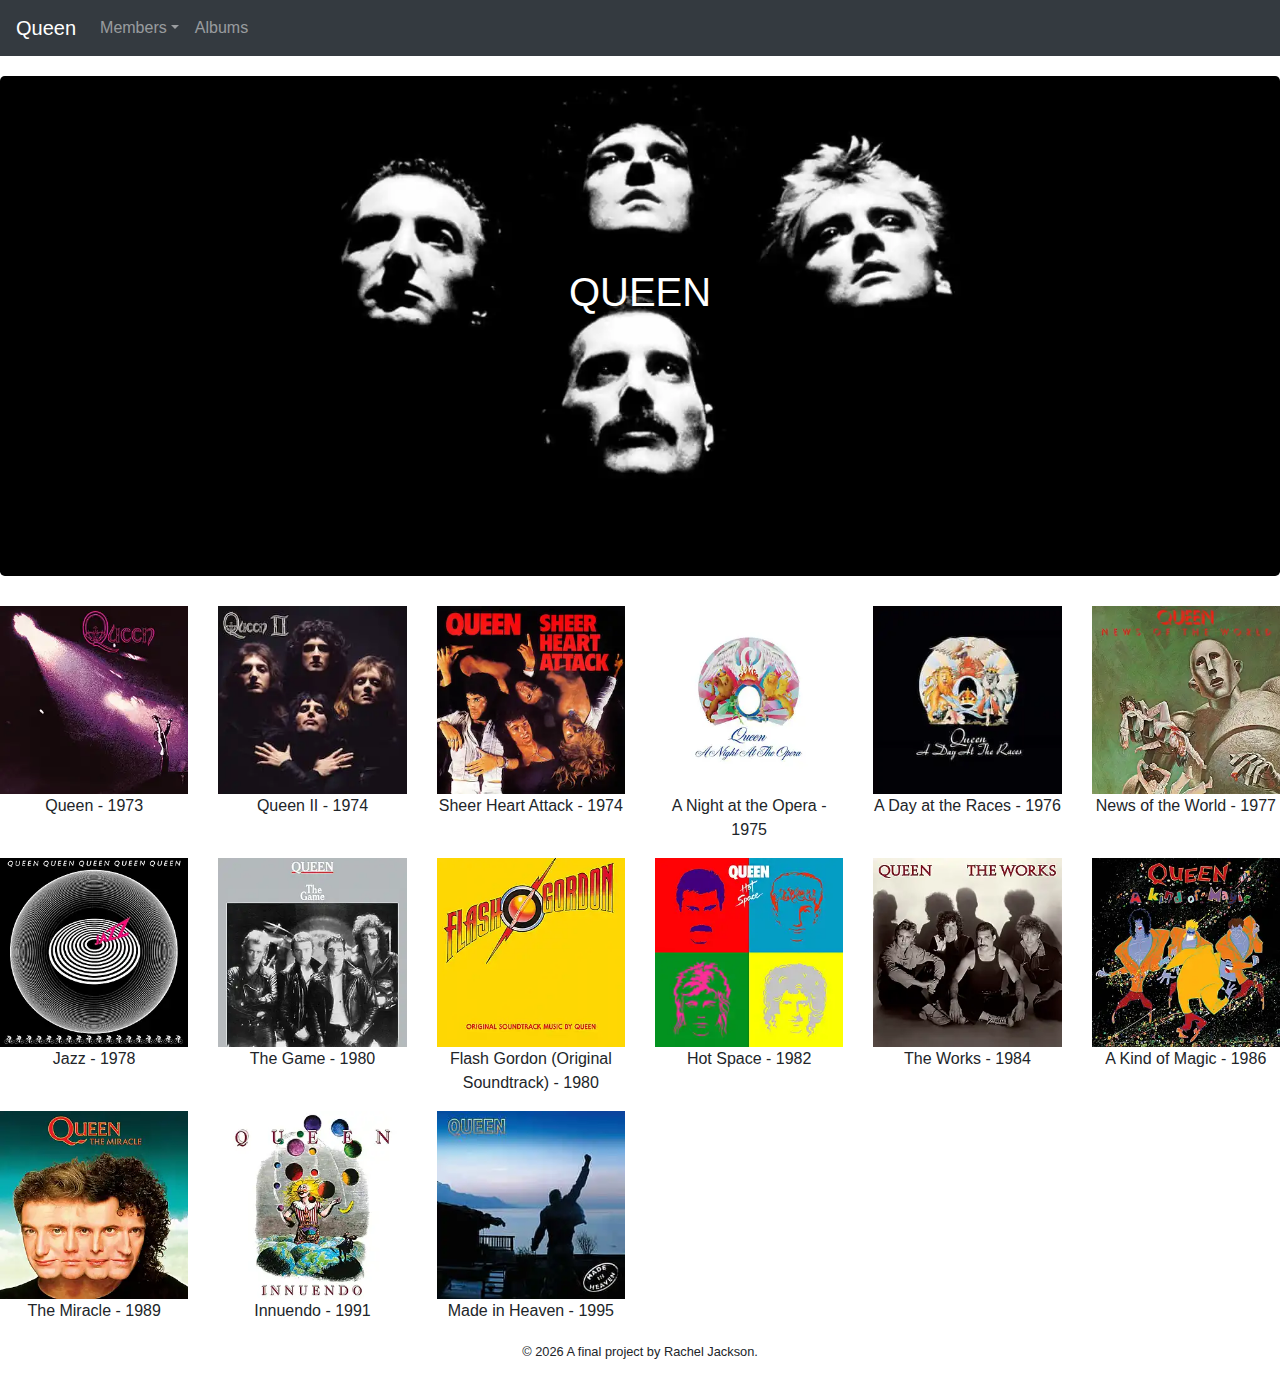
==== docs/albums.html @ 3aa307a9 "second commit" ====
<!doctype html>
<html lang="en">
<!-- A Intro to Coding for Journalists class project -->
<head>
  <title>Albums</title>
  <meta name="description" content="Default description">
  <meta charset="utf-8">
  <meta http-equiv="X-UA-Compatible" content="IE=edge" />
  <meta name="viewport" content="width=device-width, initial-scale=1, maximum-scale=1">
  <link rel="stylesheet" href="css/main.css">
</head>
<body>
  <nav class="navbar navbar-expand-lg navbar-dark bg-dark">
  <a class="navbar-brand" href="index.html">Queen</a>
  <button class="navbar-toggler" type="button" data-toggle="collapse" data-target="#navbarNavDropdown" aria-controls="navbarNavDropdown" aria-expanded="false" aria-label="Toggle navigation">
    <span class="navbar-toggler-icon"></span>
  </button>
  <div class="collapse navbar-collapse" id="navbarNavDropdown">
    <ul class="navbar-nav">
      <li class="nav-item dropdown">
        <a class="nav-link dropdown-toggle" href="#" id="navbarDropdownMenuLink" role="button" data-toggle="dropdown" aria-haspopup="true" aria-expanded="false">Members</a>
        <div class="dropdown-menu" aria-labelledby="navbarDropdownMenuLink">
          <a class="dropdown-item" href="Freddie-Mercury.html">Freddie Mercury</a>
          <a class="dropdown-item" href="Brian-May.html">Brian May</a>
          <a class="dropdown-item" href="Roger-Taylor.html">Roger Taylor</a>
          <a class="dropdown-item" href="John-Deacon.html">John Deacon</a>
        </div>
      <li class="nav-item">
        <a class="nav-link" href="albums.html" role="button">Albums</a>
      </li>
    </ul>
  </div>
</nav>

  <div class="jumbotron banner text-center">
  <h1>QUEEN</h1>
</div>

  

<div class="row">
  
  <div class="col-sm-4 col-lg-2">
    <img class="img-fluid" src="img/discs/Queen_Queen.png" alt="Generic placeholder image">
    <p class="album-title ablum-year text-center">Queen - 1973</p>
  </div>
  
  <div class="col-sm-4 col-lg-2">
    <img class="img-fluid" src="img/discs/Queen_Queen_II.jpg" alt="Generic placeholder image">
    <p class="album-title ablum-year text-center">Queen II - 1974</p>
  </div>
  
  <div class="col-sm-4 col-lg-2">
    <img class="img-fluid" src="img/discs/Queen_Sheer_Heart_Attack.png" alt="Generic placeholder image">
    <p class="album-title ablum-year text-center">Sheer Heart Attack - 1974</p>
  </div>
  
  <div class="col-sm-4 col-lg-2">
    <img class="img-fluid" src="img/discs/Queen_A_Night_At_The_Opera.png" alt="Generic placeholder image">
    <p class="album-title ablum-year text-center">A Night at the Opera - 1975</p>
  </div>
  
  <div class="col-sm-4 col-lg-2">
    <img class="img-fluid" src="img/discs/Queen_A_Day_at_the_Races.jpg" alt="Generic placeholder image">
    <p class="album-title ablum-year text-center">A Day at the Races - 1976</p>
  </div>
  
  <div class="col-sm-4 col-lg-2">
    <img class="img-fluid" src="img/discs/Queen_News_Of_The_World.png" alt="Generic placeholder image">
    <p class="album-title ablum-year text-center">News of the World - 1977</p>
  </div>
  
  <div class="col-sm-4 col-lg-2">
    <img class="img-fluid" src="img/discs/Queen_Jazz.png" alt="Generic placeholder image">
    <p class="album-title ablum-year text-center">Jazz - 1978</p>
  </div>
  
  <div class="col-sm-4 col-lg-2">
    <img class="img-fluid" src="img/discs/Queen_The_Game.png" alt="Generic placeholder image">
    <p class="album-title ablum-year text-center">The Game - 1980</p>
  </div>
  
  <div class="col-sm-4 col-lg-2">
    <img class="img-fluid" src="img/discs/Queen_Flash_Gordon.png" alt="Generic placeholder image">
    <p class="album-title ablum-year text-center">Flash Gordon (Original Soundtrack) - 1980</p>
  </div>
  
  <div class="col-sm-4 col-lg-2">
    <img class="img-fluid" src="img/discs/Queen_Hot_Space.png" alt="Generic placeholder image">
    <p class="album-title ablum-year text-center">Hot Space - 1982</p>
  </div>
  
  <div class="col-sm-4 col-lg-2">
    <img class="img-fluid" src="img/discs/Queen_The_Works.png" alt="Generic placeholder image">
    <p class="album-title ablum-year text-center">The Works - 1984</p>
  </div>
  
  <div class="col-sm-4 col-lg-2">
    <img class="img-fluid" src="img/discs/Queen_A_Kind_Of_Magic.png" alt="Generic placeholder image">
    <p class="album-title ablum-year text-center">A Kind of Magic - 1986</p>
  </div>
  
  <div class="col-sm-4 col-lg-2">
    <img class="img-fluid" src="img/discs/Queen_The_Miracle.png" alt="Generic placeholder image">
    <p class="album-title ablum-year text-center">The Miracle - 1989</p>
  </div>
  
  <div class="col-sm-4 col-lg-2">
    <img class="img-fluid" src="img/discs/Queen_Innuendo.png" alt="Generic placeholder image">
    <p class="album-title ablum-year text-center">Innuendo - 1991</p>
  </div>
  
  <div class="col-sm-4 col-lg-2">
    <img class="img-fluid" src="img/discs/Queen_Made_in_Heaven.jpg" alt="Generic placeholder image">
    <p class="album-title ablum-year text-center">Made in Heaven - 1995</p>
  </div>
  
</div>


  <footer>
<p id="legal" class="center-block text-center">
  <small>&copy; <span class="copyright-year"></span>
  A final project by Rachel Jackson.
</p>
</footer>


  <script src="js/jquery.js"></script>
  <script src="js/popper.js"></script>
  <script src="js/bootstrap.js"></script>
  <script src="js/scripts.js"></script>
</body>
</html>
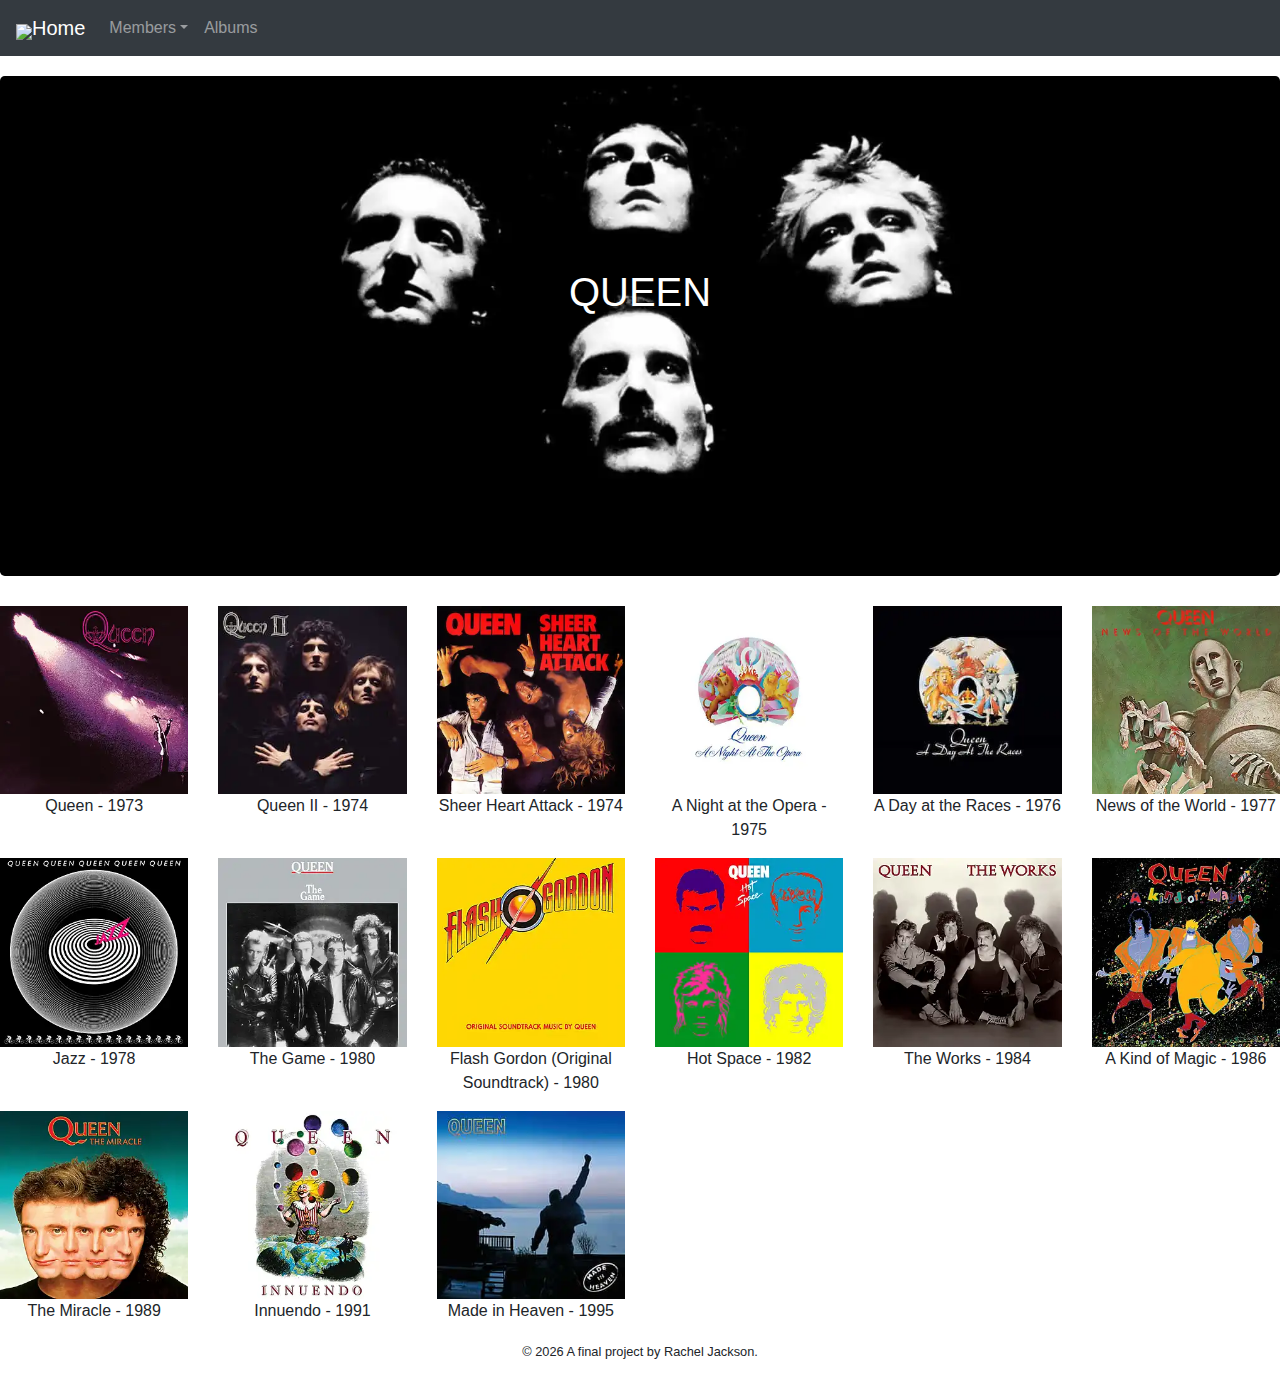
==== commit 47c31af1: "third commit" ====
--- a/docs/albums.html
+++ b/docs/albums.html
@@ -11,7 +11,8 @@
 </head>
 <body>
   <nav class="navbar navbar-expand-lg navbar-dark bg-dark">
-  <a class="navbar-brand" href="index.html">Queen</a>
+  <img style="max-width:100px; margin-top: 7px;" src="/img/queen-logo-white.png">
+  <a class="navbar-brand" href="index.html"> Home </a>
   <button class="navbar-toggler" type="button" data-toggle="collapse" data-target="#navbarNavDropdown" aria-controls="navbarNavDropdown" aria-expanded="false" aria-label="Toggle navigation">
     <span class="navbar-toggler-icon"></span>
   </button>
@@ -41,77 +42,77 @@
 <div class="row">
   
   <div class="col-sm-4 col-lg-2">
-    <img class="img-fluid" src="img/discs/Queen_Queen.png" alt="Generic placeholder image">
+    <img class="img-fluid" src="img/discs/Queen_Queen.png" alt="Album Image">
     <p class="album-title ablum-year text-center">Queen - 1973</p>
   </div>
   
   <div class="col-sm-4 col-lg-2">
-    <img class="img-fluid" src="img/discs/Queen_Queen_II.jpg" alt="Generic placeholder image">
+    <img class="img-fluid" src="img/discs/Queen_Queen_II.jpg" alt="Album Image">
     <p class="album-title ablum-year text-center">Queen II - 1974</p>
   </div>
   
   <div class="col-sm-4 col-lg-2">
-    <img class="img-fluid" src="img/discs/Queen_Sheer_Heart_Attack.png" alt="Generic placeholder image">
+    <img class="img-fluid" src="img/discs/Queen_Sheer_Heart_Attack.png" alt="Album Image">
     <p class="album-title ablum-year text-center">Sheer Heart Attack - 1974</p>
   </div>
   
   <div class="col-sm-4 col-lg-2">
-    <img class="img-fluid" src="img/discs/Queen_A_Night_At_The_Opera.png" alt="Generic placeholder image">
+    <img class="img-fluid" src="img/discs/Queen_A_Night_At_The_Opera.png" alt="Album Image">
     <p class="album-title ablum-year text-center">A Night at the Opera - 1975</p>
   </div>
   
   <div class="col-sm-4 col-lg-2">
-    <img class="img-fluid" src="img/discs/Queen_A_Day_at_the_Races.jpg" alt="Generic placeholder image">
+    <img class="img-fluid" src="img/discs/Queen_A_Day_at_the_Races.jpg" alt="Album Image">
     <p class="album-title ablum-year text-center">A Day at the Races - 1976</p>
   </div>
   
   <div class="col-sm-4 col-lg-2">
-    <img class="img-fluid" src="img/discs/Queen_News_Of_The_World.png" alt="Generic placeholder image">
+    <img class="img-fluid" src="img/discs/Queen_News_Of_The_World.png" alt="Album Image">
     <p class="album-title ablum-year text-center">News of the World - 1977</p>
   </div>
   
   <div class="col-sm-4 col-lg-2">
-    <img class="img-fluid" src="img/discs/Queen_Jazz.png" alt="Generic placeholder image">
+    <img class="img-fluid" src="img/discs/Queen_Jazz.png" alt="Album Image">
     <p class="album-title ablum-year text-center">Jazz - 1978</p>
   </div>
   
   <div class="col-sm-4 col-lg-2">
-    <img class="img-fluid" src="img/discs/Queen_The_Game.png" alt="Generic placeholder image">
+    <img class="img-fluid" src="img/discs/Queen_The_Game.png" alt="Album Image">
     <p class="album-title ablum-year text-center">The Game - 1980</p>
   </div>
   
   <div class="col-sm-4 col-lg-2">
-    <img class="img-fluid" src="img/discs/Queen_Flash_Gordon.png" alt="Generic placeholder image">
+    <img class="img-fluid" src="img/discs/Queen_Flash_Gordon.png" alt="Album Image">
     <p class="album-title ablum-year text-center">Flash Gordon (Original Soundtrack) - 1980</p>
   </div>
   
   <div class="col-sm-4 col-lg-2">
-    <img class="img-fluid" src="img/discs/Queen_Hot_Space.png" alt="Generic placeholder image">
+    <img class="img-fluid" src="img/discs/Queen_Hot_Space.png" alt="Album Image">
     <p class="album-title ablum-year text-center">Hot Space - 1982</p>
   </div>
   
   <div class="col-sm-4 col-lg-2">
-    <img class="img-fluid" src="img/discs/Queen_The_Works.png" alt="Generic placeholder image">
+    <img class="img-fluid" src="img/discs/Queen_The_Works.png" alt="Album Image">
     <p class="album-title ablum-year text-center">The Works - 1984</p>
   </div>
   
   <div class="col-sm-4 col-lg-2">
-    <img class="img-fluid" src="img/discs/Queen_A_Kind_Of_Magic.png" alt="Generic placeholder image">
+    <img class="img-fluid" src="img/discs/Queen_A_Kind_Of_Magic.png" alt="Album Image">
     <p class="album-title ablum-year text-center">A Kind of Magic - 1986</p>
   </div>
   
   <div class="col-sm-4 col-lg-2">
-    <img class="img-fluid" src="img/discs/Queen_The_Miracle.png" alt="Generic placeholder image">
+    <img class="img-fluid" src="img/discs/Queen_The_Miracle.png" alt="Album Image">
     <p class="album-title ablum-year text-center">The Miracle - 1989</p>
   </div>
   
   <div class="col-sm-4 col-lg-2">
-    <img class="img-fluid" src="img/discs/Queen_Innuendo.png" alt="Generic placeholder image">
+    <img class="img-fluid" src="img/discs/Queen_Innuendo.png" alt="Album Image">
     <p class="album-title ablum-year text-center">Innuendo - 1991</p>
   </div>
   
   <div class="col-sm-4 col-lg-2">
-    <img class="img-fluid" src="img/discs/Queen_Made_in_Heaven.jpg" alt="Generic placeholder image">
+    <img class="img-fluid" src="img/discs/Queen_Made_in_Heaven.jpg" alt="Album Image">
     <p class="album-title ablum-year text-center">Made in Heaven - 1995</p>
   </div>
   
--- a/docs/css/main.css
+++ b/docs/css/main.css
@@ -3,5 +3,5 @@
  * Copyright 2011-2019 The Bootstrap Authors
  * Copyright 2011-2019 Twitter, Inc.
  * Licensed under MIT (https://github.com/twbs/bootstrap/blob/master/LICENSE)
- */:root{--blue:#007bff;--indigo:#6610f2;--purple:#6f42c1;--pink:#e83e8c;--red:#dc3545;--orange:#fd7e14;--yellow:#ffc107;--green:#28a745;--teal:#20c997;--cyan:#17a2b8;--white:#fff;--gray:#6c757d;--gray-dark:#343a40;--primary:#007bff;--secondary:#6c757d;--success:#28a745;--info:#17a2b8;--warning:#ffc107;--danger:#dc3545;--light:#f8f9fa;--dark:#343a40;--breakpoint-xs:0;--breakpoint-sm:576px;--breakpoint-md:768px;--breakpoint-lg:992px;--breakpoint-xl:1200px;--font-family-sans-serif:-apple-system,BlinkMacSystemFont,"Segoe UI",Roboto,"Helvetica Neue",Arial,"Noto Sans",sans-serif,"Apple Color Emoji","Segoe UI Emoji","Segoe UI Symbol","Noto Color Emoji";--font-family-monospace:SFMono-Regular,Menlo,Monaco,Consolas,"Liberation Mono","Courier New",monospace}*,:after,:before{box-sizing:border-box}html{font-family:sans-serif;line-height:1.15;-webkit-text-size-adjust:100%;-webkit-tap-highlight-color:rgba(0,0,0,0)}article,aside,figcaption,figure,footer,header,hgroup,main,nav,section{display:block}body{margin:0;font-family:-apple-system,BlinkMacSystemFont,Segoe UI,Roboto,Helvetica Neue,Arial,Noto Sans,sans-serif,Apple Color Emoji,Segoe UI Emoji,Segoe UI Symbol,Noto Color Emoji;font-size:1rem;font-weight:400;line-height:1.5;color:#212529;text-align:left;background-color:#fff}[tabindex="-1"]:focus{outline:0!important}hr{box-sizing:content-box;height:0;overflow:visible}h1,h2,h3,h4,h5,h6{margin-top:0;margin-bottom:.5rem}p{margin-top:0;margin-bottom:1rem}abbr[data-original-title],abbr[title]{text-decoration:underline;-webkit-text-decoration:underline dotted;-moz-text-decoration:underline dotted;text-decoration:underline dotted;cursor:help;border-bottom:0;text-decoration-skip-ink:none}address{font-style:normal;line-height:inherit}address,dl,ol,ul{margin-bottom:1rem}dl,ol,ul{margin-top:0}ol ol,ol ul,ul ol,ul ul{margin-bottom:0}dt{font-weight:700}dd{margin-bottom:.5rem;margin-left:0}blockquote{margin:0 0 1rem}b,strong{font-weight:bolder}small{font-size:80%}sub,sup{position:relative;font-size:75%;line-height:0;vertical-align:baseline}sub{bottom:-.25em}sup{top:-.5em}a{color:#007bff;text-decoration:none;background-color:transparent}a:hover{color:#0056b3;text-decoration:underline}a:not([href]):not([tabindex]){color:inherit;text-decoration:none}a:not([href]):not([tabindex]):focus,a:not([href]):not([tabindex]):hover{color:inherit;text-decoration:none}a:not([href]):not([tabindex]):focus{outline:0}code,kbd,pre,samp{font-family:SFMono-Regular,Menlo,Monaco,Consolas,Liberation Mono,Courier New,monospace;font-size:1em}pre{margin-top:0;margin-bottom:1rem;overflow:auto}figure{margin:0 0 1rem}img{border-style:none}img,svg{vertical-align:middle}svg{overflow:hidden}table{border-collapse:collapse}caption{padding-top:.75rem;padding-bottom:.75rem;color:#6c757d;text-align:left;caption-side:bottom}th{text-align:inherit}label{display:inline-block;margin-bottom:.5rem}button{border-radius:0}button:focus{outline:1px dotted;outline:5px auto -webkit-focus-ring-color}button,input,optgroup,select,textarea{margin:0;font-family:inherit;font-size:inherit;line-height:inherit}button,input{overflow:visible}button,select{text-transform:none}select{word-wrap:normal}[type=button],[type=reset],[type=submit],button{-webkit-appearance:button}[type=button]:not(:disabled),[type=reset]:not(:disabled),[type=submit]:not(:disabled),button:not(:disabled){cursor:pointer}[type=button]::-moz-focus-inner,[type=reset]::-moz-focus-inner,[type=submit]::-moz-focus-inner,button::-moz-focus-inner{padding:0;border-style:none}input[type=checkbox],input[type=radio]{box-sizing:border-box;padding:0}input[type=date],input[type=datetime-local],input[type=month],input[type=time]{-webkit-appearance:listbox}textarea{overflow:auto;resize:vertical}fieldset{min-width:0;padding:0;margin:0;border:0}legend{display:block;width:100%;max-width:100%;padding:0;margin-bottom:.5rem;font-size:1.5rem;line-height:inherit;color:inherit;white-space:normal}progress{vertical-align:baseline}[type=number]::-webkit-inner-spin-button,[type=number]::-webkit-outer-spin-button{height:auto}[type=search]{outline-offset:-2px;-webkit-appearance:none}[type=search]::-webkit-search-decoration{-webkit-appearance:none}::-webkit-file-upload-button{font:inherit;-webkit-appearance:button}output{display:inline-block}summary{display:list-item;cursor:pointer}template{display:none}[hidden]{display:none!important}.h1,.h2,.h3,.h4,.h5,.h6,h1,h2,h3,h4,h5,h6{margin-bottom:.5rem;font-weight:500;line-height:1.2}.h1,h1{font-size:2.5rem}.h2,h2{font-size:2rem}.h3,h3{font-size:1.75rem}.h4,h4{font-size:1.5rem}.h5,h5{font-size:1.25rem}.h6,h6{font-size:1rem}.lead{font-size:1.25rem;font-weight:300}.display-1{font-size:6rem}.display-1,.display-2{font-weight:300;line-height:1.2}.display-2{font-size:5.5rem}.display-3{font-size:4.5rem}.display-3,.display-4{font-weight:300;line-height:1.2}.display-4{font-size:3.5rem}hr{margin-top:1rem;margin-bottom:1rem;border:0;border-top:1px solid rgba(0,0,0,.1)}.small,small{font-size:80%;font-weight:400}.mark,mark{padding:.2em;background-color:#fcf8e3}.list-inline,.list-unstyled{padding-left:0;list-style:none}.list-inline-item{display:inline-block}.list-inline-item:not(:last-child){margin-right:.5rem}.initialism{font-size:90%;text-transform:uppercase}.blockquote{margin-bottom:1rem;font-size:1.25rem}.blockquote-footer{display:block;font-size:80%;color:#6c757d}.blockquote-footer:before{content:"\2014\00A0"}.img-fluid,.img-thumbnail{max-width:100%;height:auto}.img-thumbnail{padding:.25rem;background-color:#fff;border:1px solid #dee2e6;border-radius:.25rem}.figure{display:inline-block}.figure-img{margin-bottom:.5rem;line-height:1}.figure-caption{font-size:90%;color:#6c757d}code{font-size:87.5%;color:#e83e8c;word-break:break-word}a>code{color:inherit}kbd{padding:.2rem .4rem;font-size:87.5%;color:#fff;background-color:#212529;border-radius:.2rem}kbd kbd{padding:0;font-size:100%;font-weight:700}pre{display:block;font-size:87.5%;color:#212529}pre code{font-size:inherit;color:inherit;word-break:normal}.pre-scrollable{max-height:340px;overflow-y:scroll}.container{width:100%;padding-right:15px;padding-left:15px;margin-right:auto;margin-left:auto}@media (min-width:576px){.container{max-width:540px}}@media (min-width:768px){.container{max-width:720px}}@media (min-width:992px){.container{max-width:960px}}@media (min-width:1200px){.container{max-width:1140px}}.container-fluid{width:100%;padding-right:15px;padding-left:15px;margin-right:auto;margin-left:auto}.row{display:-webkit-flex;display:-ms-flexbox;display:flex;-webkit-flex-wrap:wrap;-ms-flex-wrap:wrap;flex-wrap:wrap;margin-right:-15px;margin-left:-15px}.no-gutters{margin-right:0;margin-left:0}.no-gutters>.col,.no-gutters>[class*=col-]{padding-right:0;padding-left:0}.col,.col-1,.col-2,.col-3,.col-4,.col-5,.col-6,.col-7,.col-8,.col-9,.col-10,.col-11,.col-12,.col-auto,.col-lg,.col-lg-1,.col-lg-2,.col-lg-3,.col-lg-4,.col-lg-5,.col-lg-6,.col-lg-7,.col-lg-8,.col-lg-9,.col-lg-10,.col-lg-11,.col-lg-12,.col-lg-auto,.col-md,.col-md-1,.col-md-2,.col-md-3,.col-md-4,.col-md-5,.col-md-6,.col-md-7,.col-md-8,.col-md-9,.col-md-10,.col-md-11,.col-md-12,.col-md-auto,.col-sm,.col-sm-1,.col-sm-2,.col-sm-3,.col-sm-4,.col-sm-5,.col-sm-6,.col-sm-7,.col-sm-8,.col-sm-9,.col-sm-10,.col-sm-11,.col-sm-12,.col-sm-auto,.col-xl,.col-xl-1,.col-xl-2,.col-xl-3,.col-xl-4,.col-xl-5,.col-xl-6,.col-xl-7,.col-xl-8,.col-xl-9,.col-xl-10,.col-xl-11,.col-xl-12,.col-xl-auto{position:relative;width:100%;padding-right:15px;padding-left:15px}.col{-webkit-flex-basis:0;-ms-flex-preferred-size:0;flex-basis:0;-webkit-flex-grow:1;-ms-flex-positive:1;flex-grow:1;max-width:100%}.col-auto{-webkit-flex:0 0 auto;-ms-flex:0 0 auto;flex:0 0 auto;width:auto;max-width:100%}.col-1{-webkit-flex:0 0 8.33333%;-ms-flex:0 0 8.33333%;flex:0 0 8.33333%;max-width:8.33333%}.col-2{-webkit-flex:0 0 16.66667%;-ms-flex:0 0 16.66667%;flex:0 0 16.66667%;max-width:16.66667%}.col-3{-webkit-flex:0 0 25%;-ms-flex:0 0 25%;flex:0 0 25%;max-width:25%}.col-4{-webkit-flex:0 0 33.33333%;-ms-flex:0 0 33.33333%;flex:0 0 33.33333%;max-width:33.33333%}.col-5{-webkit-flex:0 0 41.66667%;-ms-flex:0 0 41.66667%;flex:0 0 41.66667%;max-width:41.66667%}.col-6{-webkit-flex:0 0 50%;-ms-flex:0 0 50%;flex:0 0 50%;max-width:50%}.col-7{-webkit-flex:0 0 58.33333%;-ms-flex:0 0 58.33333%;flex:0 0 58.33333%;max-width:58.33333%}.col-8{-webkit-flex:0 0 66.66667%;-ms-flex:0 0 66.66667%;flex:0 0 66.66667%;max-width:66.66667%}.col-9{-webkit-flex:0 0 75%;-ms-flex:0 0 75%;flex:0 0 75%;max-width:75%}.col-10{-webkit-flex:0 0 83.33333%;-ms-flex:0 0 83.33333%;flex:0 0 83.33333%;max-width:83.33333%}.col-11{-webkit-flex:0 0 91.66667%;-ms-flex:0 0 91.66667%;flex:0 0 91.66667%;max-width:91.66667%}.col-12{-webkit-flex:0 0 100%;-ms-flex:0 0 100%;flex:0 0 100%;max-width:100%}.order-first{-webkit-order:-1;-ms-flex-order:-1;order:-1}.order-last{-webkit-order:13;-ms-flex-order:13;order:13}.order-0{-webkit-order:0;-ms-flex-order:0;order:0}.order-1{-webkit-order:1;-ms-flex-order:1;order:1}.order-2{-webkit-order:2;-ms-flex-order:2;order:2}.order-3{-webkit-order:3;-ms-flex-order:3;order:3}.order-4{-webkit-order:4;-ms-flex-order:4;order:4}.order-5{-webkit-order:5;-ms-flex-order:5;order:5}.order-6{-webkit-order:6;-ms-flex-order:6;order:6}.order-7{-webkit-order:7;-ms-flex-order:7;order:7}.order-8{-webkit-order:8;-ms-flex-order:8;order:8}.order-9{-webkit-order:9;-ms-flex-order:9;order:9}.order-10{-webkit-order:10;-ms-flex-order:10;order:10}.order-11{-webkit-order:11;-ms-flex-order:11;order:11}.order-12{-webkit-order:12;-ms-flex-order:12;order:12}.offset-1{margin-left:8.33333%}.offset-2{margin-left:16.66667%}.offset-3{margin-left:25%}.offset-4{margin-left:33.33333%}.offset-5{margin-left:41.66667%}.offset-6{margin-left:50%}.offset-7{margin-left:58.33333%}.offset-8{margin-left:66.66667%}.offset-9{margin-left:75%}.offset-10{margin-left:83.33333%}.offset-11{margin-left:91.66667%}@media (min-width:576px){.col-sm{-webkit-flex-basis:0;-ms-flex-preferred-size:0;flex-basis:0;-webkit-flex-grow:1;-ms-flex-positive:1;flex-grow:1;max-width:100%}.col-sm-auto{-webkit-flex:0 0 auto;-ms-flex:0 0 auto;flex:0 0 auto;width:auto;max-width:100%}.col-sm-1{-webkit-flex:0 0 8.33333%;-ms-flex:0 0 8.33333%;flex:0 0 8.33333%;max-width:8.33333%}.col-sm-2{-webkit-flex:0 0 16.66667%;-ms-flex:0 0 16.66667%;flex:0 0 16.66667%;max-width:16.66667%}.col-sm-3{-webkit-flex:0 0 25%;-ms-flex:0 0 25%;flex:0 0 25%;max-width:25%}.col-sm-4{-webkit-flex:0 0 33.33333%;-ms-flex:0 0 33.33333%;flex:0 0 33.33333%;max-width:33.33333%}.col-sm-5{-webkit-flex:0 0 41.66667%;-ms-flex:0 0 41.66667%;flex:0 0 41.66667%;max-width:41.66667%}.col-sm-6{-webkit-flex:0 0 50%;-ms-flex:0 0 50%;flex:0 0 50%;max-width:50%}.col-sm-7{-webkit-flex:0 0 58.33333%;-ms-flex:0 0 58.33333%;flex:0 0 58.33333%;max-width:58.33333%}.col-sm-8{-webkit-flex:0 0 66.66667%;-ms-flex:0 0 66.66667%;flex:0 0 66.66667%;max-width:66.66667%}.col-sm-9{-webkit-flex:0 0 75%;-ms-flex:0 0 75%;flex:0 0 75%;max-width:75%}.col-sm-10{-webkit-flex:0 0 83.33333%;-ms-flex:0 0 83.33333%;flex:0 0 83.33333%;max-width:83.33333%}.col-sm-11{-webkit-flex:0 0 91.66667%;-ms-flex:0 0 91.66667%;flex:0 0 91.66667%;max-width:91.66667%}.col-sm-12{-webkit-flex:0 0 100%;-ms-flex:0 0 100%;flex:0 0 100%;max-width:100%}.order-sm-first{-webkit-order:-1;-ms-flex-order:-1;order:-1}.order-sm-last{-webkit-order:13;-ms-flex-order:13;order:13}.order-sm-0{-webkit-order:0;-ms-flex-order:0;order:0}.order-sm-1{-webkit-order:1;-ms-flex-order:1;order:1}.order-sm-2{-webkit-order:2;-ms-flex-order:2;order:2}.order-sm-3{-webkit-order:3;-ms-flex-order:3;order:3}.order-sm-4{-webkit-order:4;-ms-flex-order:4;order:4}.order-sm-5{-webkit-order:5;-ms-flex-order:5;order:5}.order-sm-6{-webkit-order:6;-ms-flex-order:6;order:6}.order-sm-7{-webkit-order:7;-ms-flex-order:7;order:7}.order-sm-8{-webkit-order:8;-ms-flex-order:8;order:8}.order-sm-9{-webkit-order:9;-ms-flex-order:9;order:9}.order-sm-10{-webkit-order:10;-ms-flex-order:10;order:10}.order-sm-11{-webkit-order:11;-ms-flex-order:11;order:11}.order-sm-12{-webkit-order:12;-ms-flex-order:12;order:12}.offset-sm-0{margin-left:0}.offset-sm-1{margin-left:8.33333%}.offset-sm-2{margin-left:16.66667%}.offset-sm-3{margin-left:25%}.offset-sm-4{margin-left:33.33333%}.offset-sm-5{margin-left:41.66667%}.offset-sm-6{margin-left:50%}.offset-sm-7{margin-left:58.33333%}.offset-sm-8{margin-left:66.66667%}.offset-sm-9{margin-left:75%}.offset-sm-10{margin-left:83.33333%}.offset-sm-11{margin-left:91.66667%}}@media (min-width:768px){.col-md{-webkit-flex-basis:0;-ms-flex-preferred-size:0;flex-basis:0;-webkit-flex-grow:1;-ms-flex-positive:1;flex-grow:1;max-width:100%}.col-md-auto{-webkit-flex:0 0 auto;-ms-flex:0 0 auto;flex:0 0 auto;width:auto;max-width:100%}.col-md-1{-webkit-flex:0 0 8.33333%;-ms-flex:0 0 8.33333%;flex:0 0 8.33333%;max-width:8.33333%}.col-md-2{-webkit-flex:0 0 16.66667%;-ms-flex:0 0 16.66667%;flex:0 0 16.66667%;max-width:16.66667%}.col-md-3{-webkit-flex:0 0 25%;-ms-flex:0 0 25%;flex:0 0 25%;max-width:25%}.col-md-4{-webkit-flex:0 0 33.33333%;-ms-flex:0 0 33.33333%;flex:0 0 33.33333%;max-width:33.33333%}.col-md-5{-webkit-flex:0 0 41.66667%;-ms-flex:0 0 41.66667%;flex:0 0 41.66667%;max-width:41.66667%}.col-md-6{-webkit-flex:0 0 50%;-ms-flex:0 0 50%;flex:0 0 50%;max-width:50%}.col-md-7{-webkit-flex:0 0 58.33333%;-ms-flex:0 0 58.33333%;flex:0 0 58.33333%;max-width:58.33333%}.col-md-8{-webkit-flex:0 0 66.66667%;-ms-flex:0 0 66.66667%;flex:0 0 66.66667%;max-width:66.66667%}.col-md-9{-webkit-flex:0 0 75%;-ms-flex:0 0 75%;flex:0 0 75%;max-width:75%}.col-md-10{-webkit-flex:0 0 83.33333%;-ms-flex:0 0 83.33333%;flex:0 0 83.33333%;max-width:83.33333%}.col-md-11{-webkit-flex:0 0 91.66667%;-ms-flex:0 0 91.66667%;flex:0 0 91.66667%;max-width:91.66667%}.col-md-12{-webkit-flex:0 0 100%;-ms-flex:0 0 100%;flex:0 0 100%;max-width:100%}.order-md-first{-webkit-order:-1;-ms-flex-order:-1;order:-1}.order-md-last{-webkit-order:13;-ms-flex-order:13;order:13}.order-md-0{-webkit-order:0;-ms-flex-order:0;order:0}.order-md-1{-webkit-order:1;-ms-flex-order:1;order:1}.order-md-2{-webkit-order:2;-ms-flex-order:2;order:2}.order-md-3{-webkit-order:3;-ms-flex-order:3;order:3}.order-md-4{-webkit-order:4;-ms-flex-order:4;order:4}.order-md-5{-webkit-order:5;-ms-flex-order:5;order:5}.order-md-6{-webkit-order:6;-ms-flex-order:6;order:6}.order-md-7{-webkit-order:7;-ms-flex-order:7;order:7}.order-md-8{-webkit-order:8;-ms-flex-order:8;order:8}.order-md-9{-webkit-order:9;-ms-flex-order:9;order:9}.order-md-10{-webkit-order:10;-ms-flex-order:10;order:10}.order-md-11{-webkit-order:11;-ms-flex-order:11;order:11}.order-md-12{-webkit-order:12;-ms-flex-order:12;order:12}.offset-md-0{margin-left:0}.offset-md-1{margin-left:8.33333%}.offset-md-2{margin-left:16.66667%}.offset-md-3{margin-left:25%}.offset-md-4{margin-left:33.33333%}.offset-md-5{margin-left:41.66667%}.offset-md-6{margin-left:50%}.offset-md-7{margin-left:58.33333%}.offset-md-8{margin-left:66.66667%}.offset-md-9{margin-left:75%}.offset-md-10{margin-left:83.33333%}.offset-md-11{margin-left:91.66667%}}@media (min-width:992px){.col-lg{-webkit-flex-basis:0;-ms-flex-preferred-size:0;flex-basis:0;-webkit-flex-grow:1;-ms-flex-positive:1;flex-grow:1;max-width:100%}.col-lg-auto{-webkit-flex:0 0 auto;-ms-flex:0 0 auto;flex:0 0 auto;width:auto;max-width:100%}.col-lg-1{-webkit-flex:0 0 8.33333%;-ms-flex:0 0 8.33333%;flex:0 0 8.33333%;max-width:8.33333%}.col-lg-2{-webkit-flex:0 0 16.66667%;-ms-flex:0 0 16.66667%;flex:0 0 16.66667%;max-width:16.66667%}.col-lg-3{-webkit-flex:0 0 25%;-ms-flex:0 0 25%;flex:0 0 25%;max-width:25%}.col-lg-4{-webkit-flex:0 0 33.33333%;-ms-flex:0 0 33.33333%;flex:0 0 33.33333%;max-width:33.33333%}.col-lg-5{-webkit-flex:0 0 41.66667%;-ms-flex:0 0 41.66667%;flex:0 0 41.66667%;max-width:41.66667%}.col-lg-6{-webkit-flex:0 0 50%;-ms-flex:0 0 50%;flex:0 0 50%;max-width:50%}.col-lg-7{-webkit-flex:0 0 58.33333%;-ms-flex:0 0 58.33333%;flex:0 0 58.33333%;max-width:58.33333%}.col-lg-8{-webkit-flex:0 0 66.66667%;-ms-flex:0 0 66.66667%;flex:0 0 66.66667%;max-width:66.66667%}.col-lg-9{-webkit-flex:0 0 75%;-ms-flex:0 0 75%;flex:0 0 75%;max-width:75%}.col-lg-10{-webkit-flex:0 0 83.33333%;-ms-flex:0 0 83.33333%;flex:0 0 83.33333%;max-width:83.33333%}.col-lg-11{-webkit-flex:0 0 91.66667%;-ms-flex:0 0 91.66667%;flex:0 0 91.66667%;max-width:91.66667%}.col-lg-12{-webkit-flex:0 0 100%;-ms-flex:0 0 100%;flex:0 0 100%;max-width:100%}.order-lg-first{-webkit-order:-1;-ms-flex-order:-1;order:-1}.order-lg-last{-webkit-order:13;-ms-flex-order:13;order:13}.order-lg-0{-webkit-order:0;-ms-flex-order:0;order:0}.order-lg-1{-webkit-order:1;-ms-flex-order:1;order:1}.order-lg-2{-webkit-order:2;-ms-flex-order:2;order:2}.order-lg-3{-webkit-order:3;-ms-flex-order:3;order:3}.order-lg-4{-webkit-order:4;-ms-flex-order:4;order:4}.order-lg-5{-webkit-order:5;-ms-flex-order:5;order:5}.order-lg-6{-webkit-order:6;-ms-flex-order:6;order:6}.order-lg-7{-webkit-order:7;-ms-flex-order:7;order:7}.order-lg-8{-webkit-order:8;-ms-flex-order:8;order:8}.order-lg-9{-webkit-order:9;-ms-flex-order:9;order:9}.order-lg-10{-webkit-order:10;-ms-flex-order:10;order:10}.order-lg-11{-webkit-order:11;-ms-flex-order:11;order:11}.order-lg-12{-webkit-order:12;-ms-flex-order:12;order:12}.offset-lg-0{margin-left:0}.offset-lg-1{margin-left:8.33333%}.offset-lg-2{margin-left:16.66667%}.offset-lg-3{margin-left:25%}.offset-lg-4{margin-left:33.33333%}.offset-lg-5{margin-left:41.66667%}.offset-lg-6{margin-left:50%}.offset-lg-7{margin-left:58.33333%}.offset-lg-8{margin-left:66.66667%}.offset-lg-9{margin-left:75%}.offset-lg-10{margin-left:83.33333%}.offset-lg-11{margin-left:91.66667%}}@media (min-width:1200px){.col-xl{-webkit-flex-basis:0;-ms-flex-preferred-size:0;flex-basis:0;-webkit-flex-grow:1;-ms-flex-positive:1;flex-grow:1;max-width:100%}.col-xl-auto{-webkit-flex:0 0 auto;-ms-flex:0 0 auto;flex:0 0 auto;width:auto;max-width:100%}.col-xl-1{-webkit-flex:0 0 8.33333%;-ms-flex:0 0 8.33333%;flex:0 0 8.33333%;max-width:8.33333%}.col-xl-2{-webkit-flex:0 0 16.66667%;-ms-flex:0 0 16.66667%;flex:0 0 16.66667%;max-width:16.66667%}.col-xl-3{-webkit-flex:0 0 25%;-ms-flex:0 0 25%;flex:0 0 25%;max-width:25%}.col-xl-4{-webkit-flex:0 0 33.33333%;-ms-flex:0 0 33.33333%;flex:0 0 33.33333%;max-width:33.33333%}.col-xl-5{-webkit-flex:0 0 41.66667%;-ms-flex:0 0 41.66667%;flex:0 0 41.66667%;max-width:41.66667%}.col-xl-6{-webkit-flex:0 0 50%;-ms-flex:0 0 50%;flex:0 0 50%;max-width:50%}.col-xl-7{-webkit-flex:0 0 58.33333%;-ms-flex:0 0 58.33333%;flex:0 0 58.33333%;max-width:58.33333%}.col-xl-8{-webkit-flex:0 0 66.66667%;-ms-flex:0 0 66.66667%;flex:0 0 66.66667%;max-width:66.66667%}.col-xl-9{-webkit-flex:0 0 75%;-ms-flex:0 0 75%;flex:0 0 75%;max-width:75%}.col-xl-10{-webkit-flex:0 0 83.33333%;-ms-flex:0 0 83.33333%;flex:0 0 83.33333%;max-width:83.33333%}.col-xl-11{-webkit-flex:0 0 91.66667%;-ms-flex:0 0 91.66667%;flex:0 0 91.66667%;max-width:91.66667%}.col-xl-12{-webkit-flex:0 0 100%;-ms-flex:0 0 100%;flex:0 0 100%;max-width:100%}.order-xl-first{-webkit-order:-1;-ms-flex-order:-1;order:-1}.order-xl-last{-webkit-order:13;-ms-flex-order:13;order:13}.order-xl-0{-webkit-order:0;-ms-flex-order:0;order:0}.order-xl-1{-webkit-order:1;-ms-flex-order:1;order:1}.order-xl-2{-webkit-order:2;-ms-flex-order:2;order:2}.order-xl-3{-webkit-order:3;-ms-flex-order:3;order:3}.order-xl-4{-webkit-order:4;-ms-flex-order:4;order:4}.order-xl-5{-webkit-order:5;-ms-flex-order:5;order:5}.order-xl-6{-webkit-order:6;-ms-flex-order:6;order:6}.order-xl-7{-webkit-order:7;-ms-flex-order:7;order:7}.order-xl-8{-webkit-order:8;-ms-flex-order:8;order:8}.order-xl-9{-webkit-order:9;-ms-flex-order:9;order:9}.order-xl-10{-webkit-order:10;-ms-flex-order:10;order:10}.order-xl-11{-webkit-order:11;-ms-flex-order:11;order:11}.order-xl-12{-webkit-order:12;-ms-flex-order:12;order:12}.offset-xl-0{margin-left:0}.offset-xl-1{margin-left:8.33333%}.offset-xl-2{margin-left:16.66667%}.offset-xl-3{margin-left:25%}.offset-xl-4{margin-left:33.33333%}.offset-xl-5{margin-left:41.66667%}.offset-xl-6{margin-left:50%}.offset-xl-7{margin-left:58.33333%}.offset-xl-8{margin-left:66.66667%}.offset-xl-9{margin-left:75%}.offset-xl-10{margin-left:83.33333%}.offset-xl-11{margin-left:91.66667%}}.table{width:100%;margin-bottom:1rem;color:#212529}.table td,.table th{padding:.75rem;vertical-align:top;border-top:1px solid #dee2e6}.table thead th{vertical-align:bottom;border-bottom:2px solid #dee2e6}.table tbody+tbody{border-top:2px solid #dee2e6}.table-sm td,.table-sm th{padding:.3rem}.table-bordered,.table-bordered td,.table-bordered th{border:1px solid #dee2e6}.table-bordered thead td,.table-bordered thead th{border-bottom-width:2px}.table-borderless tbody+tbody,.table-borderless td,.table-borderless th,.table-borderless thead th{border:0}.table-striped tbody tr:nth-of-type(odd){background-color:rgba(0,0,0,.05)}.table-hover tbody tr:hover{color:#212529;background-color:rgba(0,0,0,.075)}.table-primary,.table-primary>td,.table-primary>th{background-color:#b8daff}.table-primary tbody+tbody,.table-primary td,.table-primary th,.table-primary thead th{border-color:#7abaff}.table-hover .table-primary:hover{background-color:#9fcdff}.table-hover .table-primary:hover>td,.table-hover .table-primary:hover>th{background-color:#9fcdff}.table-secondary,.table-secondary>td,.table-secondary>th{background-color:#d6d8db}.table-secondary tbody+tbody,.table-secondary td,.table-secondary th,.table-secondary thead th{border-color:#b3b7bb}.table-hover .table-secondary:hover{background-color:#c8cbcf}.table-hover .table-secondary:hover>td,.table-hover .table-secondary:hover>th{background-color:#c8cbcf}.table-success,.table-success>td,.table-success>th{background-color:#c3e6cb}.table-success tbody+tbody,.table-success td,.table-success th,.table-success thead th{border-color:#8fd19e}.table-hover .table-success:hover{background-color:#b1dfbb}.table-hover .table-success:hover>td,.table-hover .table-success:hover>th{background-color:#b1dfbb}.table-info,.table-info>td,.table-info>th{background-color:#bee5eb}.table-info tbody+tbody,.table-info td,.table-info th,.table-info thead th{border-color:#86cfda}.table-hover .table-info:hover{background-color:#abdde5}.table-hover .table-info:hover>td,.table-hover .table-info:hover>th{background-color:#abdde5}.table-warning,.table-warning>td,.table-warning>th{background-color:#ffeeba}.table-warning tbody+tbody,.table-warning td,.table-warning th,.table-warning thead th{border-color:#ffdf7e}.table-hover .table-warning:hover{background-color:#ffe8a1}.table-hover .table-warning:hover>td,.table-hover .table-warning:hover>th{background-color:#ffe8a1}.table-danger,.table-danger>td,.table-danger>th{background-color:#f5c6cb}.table-danger tbody+tbody,.table-danger td,.table-danger th,.table-danger thead th{border-color:#ed969e}.table-hover .table-danger:hover{background-color:#f1b0b7}.table-hover .table-danger:hover>td,.table-hover .table-danger:hover>th{background-color:#f1b0b7}.table-light,.table-light>td,.table-light>th{background-color:#fdfdfe}.table-light tbody+tbody,.table-light td,.table-light th,.table-light thead th{border-color:#fbfcfc}.table-hover .table-light:hover{background-color:#ececf6}.table-hover .table-light:hover>td,.table-hover .table-light:hover>th{background-color:#ececf6}.table-dark,.table-dark>td,.table-dark>th{background-color:#c6c8ca}.table-dark tbody+tbody,.table-dark td,.table-dark th,.table-dark thead th{border-color:#95999c}.table-hover .table-dark:hover{background-color:#b9bbbe}.table-hover .table-dark:hover>td,.table-hover .table-dark:hover>th{background-color:#b9bbbe}.table-active,.table-active>td,.table-active>th{background-color:rgba(0,0,0,.075)}.table-hover .table-active:hover{background-color:rgba(0,0,0,.075)}.table-hover .table-active:hover>td,.table-hover .table-active:hover>th{background-color:rgba(0,0,0,.075)}.table .thead-dark th{color:#fff;background-color:#343a40;border-color:#454d55}.table .thead-light th{color:#495057;background-color:#e9ecef;border-color:#dee2e6}.table-dark{color:#fff;background-color:#343a40}.table-dark td,.table-dark th,.table-dark thead th{border-color:#454d55}.table-dark.table-bordered{border:0}.table-dark.table-striped tbody tr:nth-of-type(odd){background-color:hsla(0,0%,100%,.05)}.table-dark.table-hover tbody tr:hover{color:#fff;background-color:hsla(0,0%,100%,.075)}@media (max-width:575.98px){.table-responsive-sm{display:block;width:100%;overflow-x:auto;-webkit-overflow-scrolling:touch}.table-responsive-sm>.table-bordered{border:0}}@media (max-width:767.98px){.table-responsive-md{display:block;width:100%;overflow-x:auto;-webkit-overflow-scrolling:touch}.table-responsive-md>.table-bordered{border:0}}@media (max-width:991.98px){.table-responsive-lg{display:block;width:100%;overflow-x:auto;-webkit-overflow-scrolling:touch}.table-responsive-lg>.table-bordered{border:0}}@media (max-width:1199.98px){.table-responsive-xl{display:block;width:100%;overflow-x:auto;-webkit-overflow-scrolling:touch}.table-responsive-xl>.table-bordered{border:0}}.table-responsive{display:block;width:100%;overflow-x:auto;-webkit-overflow-scrolling:touch}.table-responsive>.table-bordered{border:0}.form-control{display:block;width:100%;height:calc(1.5em + .75rem + 2px);padding:.375rem .75rem;font-size:1rem;font-weight:400;line-height:1.5;color:#495057;background-color:#fff;background-clip:padding-box;border:1px solid #ced4da;border-radius:.25rem;transition:border-color .15s ease-in-out,box-shadow .15s ease-in-out}@media (prefers-reduced-motion:reduce){.form-control{transition:none}}.form-control::-ms-expand{background-color:transparent;border:0}.form-control:focus{color:#495057;background-color:#fff;border-color:#80bdff;outline:0;box-shadow:0 0 0 .2rem rgba(0,123,255,.25)}.form-control::-webkit-input-placeholder{color:#6c757d;opacity:1}.form-control::-moz-placeholder{color:#6c757d;opacity:1}.form-control:-ms-input-placeholder{color:#6c757d;opacity:1}.form-control::-ms-input-placeholder{color:#6c757d;opacity:1}.form-control::placeholder{color:#6c757d;opacity:1}.form-control:disabled,.form-control[readonly]{background-color:#e9ecef;opacity:1}select.form-control:focus::-ms-value{color:#495057;background-color:#fff}.form-control-file,.form-control-range{display:block;width:100%}.col-form-label{padding-top:calc(.375rem + 1px);padding-bottom:calc(.375rem + 1px);margin-bottom:0;font-size:inherit;line-height:1.5}.col-form-label-lg{padding-top:calc(.5rem + 1px);padding-bottom:calc(.5rem + 1px);font-size:1.25rem;line-height:1.5}.col-form-label-sm{padding-top:calc(.25rem + 1px);padding-bottom:calc(.25rem + 1px);font-size:.875rem;line-height:1.5}.form-control-plaintext{display:block;width:100%;padding-top:.375rem;padding-bottom:.375rem;margin-bottom:0;line-height:1.5;color:#212529;background-color:transparent;border:solid transparent;border-width:1px 0}.form-control-plaintext.form-control-lg,.form-control-plaintext.form-control-sm{padding-right:0;padding-left:0}.form-control-sm{height:calc(1.5em + .5rem + 2px);padding:.25rem .5rem;font-size:.875rem;line-height:1.5;border-radius:.2rem}.form-control-lg{height:calc(1.5em + 1rem + 2px);padding:.5rem 1rem;font-size:1.25rem;line-height:1.5;border-radius:.3rem}select.form-control[multiple],select.form-control[size]{height:auto}textarea.form-control{height:auto}.form-group{margin-bottom:1rem}.form-text{display:block;margin-top:.25rem}.form-row{display:-webkit-flex;display:-ms-flexbox;display:flex;-webkit-flex-wrap:wrap;-ms-flex-wrap:wrap;flex-wrap:wrap;margin-right:-5px;margin-left:-5px}.form-row>.col,.form-row>[class*=col-]{padding-right:5px;padding-left:5px}.form-check{position:relative;display:block;padding-left:1.25rem}.form-check-input{position:absolute;margin-top:.3rem;margin-left:-1.25rem}.form-check-input:disabled~.form-check-label{color:#6c757d}.form-check-label{margin-bottom:0}.form-check-inline{display:-webkit-inline-flex;display:-ms-inline-flexbox;display:inline-flex;-webkit-align-items:center;-ms-flex-align:center;align-items:center;padding-left:0;margin-right:.75rem}.form-check-inline .form-check-input{position:static;margin-top:0;margin-right:.3125rem;margin-left:0}.valid-feedback{display:none;width:100%;margin-top:.25rem;font-size:80%;color:#28a745}.valid-tooltip{position:absolute;top:100%;z-index:5;display:none;max-width:100%;padding:.25rem .5rem;margin-top:.1rem;font-size:.875rem;line-height:1.5;color:#fff;background-color:rgba(40,167,69,.9);border-radius:.25rem}.form-control.is-valid,.was-validated .form-control:valid{border-color:#28a745;padding-right:calc(1.5em + .75rem);background-image:url("data:image/svg+xml;charset=utf-8,%3Csvg xmlns='http://www.w3.org/2000/svg' viewBox='0 0 8 8'%3E%3Cpath fill='%2328a745' d='M2.3 6.73L.6 4.53c-.4-1.04.46-1.4 1.1-.8l1.1 1.4 3.4-3.8c.6-.63 1.6-.27 1.2.7l-4 4.6c-.43.5-.8.4-1.1.1z'/%3E%3C/svg%3E");background-repeat:no-repeat;background-position:100% calc(.375em + .1875rem);background-size:calc(.75em + .375rem) calc(.75em + .375rem)}.form-control.is-valid:focus,.was-validated .form-control:valid:focus{border-color:#28a745;box-shadow:0 0 0 .2rem rgba(40,167,69,.25)}.form-control.is-valid~.valid-feedback,.form-control.is-valid~.valid-tooltip,.was-validated .form-control:valid~.valid-feedback,.was-validated .form-control:valid~.valid-tooltip{display:block}.was-validated textarea.form-control:valid,textarea.form-control.is-valid{padding-right:calc(1.5em + .75rem);background-position:top calc(.375em + .1875rem) right calc(.375em + .1875rem)}.custom-select.is-valid,.was-validated .custom-select:valid{border-color:#28a745;padding-right:calc((3em + 2.25rem)/4 + 1.75rem);background:url("data:image/svg+xml;charset=utf-8,%3Csvg xmlns='http://www.w3.org/2000/svg' viewBox='0 0 4 5'%3E%3Cpath fill='%23343a40' d='M2 0L0 2h4zm0 5L0 3h4z'/%3E%3C/svg%3E") no-repeat right .75rem center/8px 10px,url("data:image/svg+xml;charset=utf-8,%3Csvg xmlns='http://www.w3.org/2000/svg' viewBox='0 0 8 8'%3E%3Cpath fill='%2328a745' d='M2.3 6.73L.6 4.53c-.4-1.04.46-1.4 1.1-.8l1.1 1.4 3.4-3.8c.6-.63 1.6-.27 1.2.7l-4 4.6c-.43.5-.8.4-1.1.1z'/%3E%3C/svg%3E") #fff no-repeat center right 1.75rem/calc(.75em + .375rem) calc(.75em + .375rem)}.custom-select.is-valid:focus,.was-validated .custom-select:valid:focus{border-color:#28a745;box-shadow:0 0 0 .2rem rgba(40,167,69,.25)}.custom-select.is-valid~.valid-feedback,.custom-select.is-valid~.valid-tooltip,.was-validated .custom-select:valid~.valid-feedback,.was-validated .custom-select:valid~.valid-tooltip{display:block}.form-control-file.is-valid~.valid-feedback,.form-control-file.is-valid~.valid-tooltip,.was-validated .form-control-file:valid~.valid-feedback,.was-validated .form-control-file:valid~.valid-tooltip{display:block}.form-check-input.is-valid~.form-check-label,.was-validated .form-check-input:valid~.form-check-label{color:#28a745}.form-check-input.is-valid~.valid-feedback,.form-check-input.is-valid~.valid-tooltip,.was-validated .form-check-input:valid~.valid-feedback,.was-validated .form-check-input:valid~.valid-tooltip{display:block}.custom-control-input.is-valid~.custom-control-label,.was-validated .custom-control-input:valid~.custom-control-label{color:#28a745}.custom-control-input.is-valid~.custom-control-label:before,.was-validated .custom-control-input:valid~.custom-control-label:before{border-color:#28a745}.custom-control-input.is-valid~.valid-feedback,.custom-control-input.is-valid~.valid-tooltip,.was-validated .custom-control-input:valid~.valid-feedback,.was-validated .custom-control-input:valid~.valid-tooltip{display:block}.custom-control-input.is-valid:checked~.custom-control-label:before,.was-validated .custom-control-input:valid:checked~.custom-control-label:before{border-color:#34ce57;background-color:#34ce57}.custom-control-input.is-valid:focus~.custom-control-label:before,.was-validated .custom-control-input:valid:focus~.custom-control-label:before{box-shadow:0 0 0 .2rem rgba(40,167,69,.25)}.custom-control-input.is-valid:focus:not(:checked)~.custom-control-label:before,.was-validated .custom-control-input:valid:focus:not(:checked)~.custom-control-label:before{border-color:#28a745}.custom-file-input.is-valid~.custom-file-label,.was-validated .custom-file-input:valid~.custom-file-label{border-color:#28a745}.custom-file-input.is-valid~.valid-feedback,.custom-file-input.is-valid~.valid-tooltip,.was-validated .custom-file-input:valid~.valid-feedback,.was-validated .custom-file-input:valid~.valid-tooltip{display:block}.custom-file-input.is-valid:focus~.custom-file-label,.was-validated .custom-file-input:valid:focus~.custom-file-label{border-color:#28a745;box-shadow:0 0 0 .2rem rgba(40,167,69,.25)}.invalid-feedback{display:none;width:100%;margin-top:.25rem;font-size:80%;color:#dc3545}.invalid-tooltip{position:absolute;top:100%;z-index:5;display:none;max-width:100%;padding:.25rem .5rem;margin-top:.1rem;font-size:.875rem;line-height:1.5;color:#fff;background-color:rgba(220,53,69,.9);border-radius:.25rem}.form-control.is-invalid,.was-validated .form-control:invalid{border-color:#dc3545;padding-right:calc(1.5em + .75rem);background-image:url("data:image/svg+xml;charset=utf-8,%3Csvg xmlns='http://www.w3.org/2000/svg' fill='%23dc3545' viewBox='-2 -2 7 7'%3E%3Cpath stroke='%23dc3545' d='M0 0l3 3m0-3L0 3'/%3E%3Ccircle r='.5'/%3E%3Ccircle cx='3' r='.5'/%3E%3Ccircle cy='3' r='.5'/%3E%3Ccircle cx='3' cy='3' r='.5'/%3E%3C/svg%3E");background-repeat:no-repeat;background-position:100% calc(.375em + .1875rem);background-size:calc(.75em + .375rem) calc(.75em + .375rem)}.form-control.is-invalid:focus,.was-validated .form-control:invalid:focus{border-color:#dc3545;box-shadow:0 0 0 .2rem rgba(220,53,69,.25)}.form-control.is-invalid~.invalid-feedback,.form-control.is-invalid~.invalid-tooltip,.was-validated .form-control:invalid~.invalid-feedback,.was-validated .form-control:invalid~.invalid-tooltip{display:block}.was-validated textarea.form-control:invalid,textarea.form-control.is-invalid{padding-right:calc(1.5em + .75rem);background-position:top calc(.375em + .1875rem) right calc(.375em + .1875rem)}.custom-select.is-invalid,.was-validated .custom-select:invalid{border-color:#dc3545;padding-right:calc((3em + 2.25rem)/4 + 1.75rem);background:url("data:image/svg+xml;charset=utf-8,%3Csvg xmlns='http://www.w3.org/2000/svg' viewBox='0 0 4 5'%3E%3Cpath fill='%23343a40' d='M2 0L0 2h4zm0 5L0 3h4z'/%3E%3C/svg%3E") no-repeat right .75rem center/8px 10px,url("data:image/svg+xml;charset=utf-8,%3Csvg xmlns='http://www.w3.org/2000/svg' fill='%23dc3545' viewBox='-2 -2 7 7'%3E%3Cpath stroke='%23dc3545' d='M0 0l3 3m0-3L0 3'/%3E%3Ccircle r='.5'/%3E%3Ccircle cx='3' r='.5'/%3E%3Ccircle cy='3' r='.5'/%3E%3Ccircle cx='3' cy='3' r='.5'/%3E%3C/svg%3E") #fff no-repeat center right 1.75rem/calc(.75em + .375rem) calc(.75em + .375rem)}.custom-select.is-invalid:focus,.was-validated .custom-select:invalid:focus{border-color:#dc3545;box-shadow:0 0 0 .2rem rgba(220,53,69,.25)}.custom-select.is-invalid~.invalid-feedback,.custom-select.is-invalid~.invalid-tooltip,.was-validated .custom-select:invalid~.invalid-feedback,.was-validated .custom-select:invalid~.invalid-tooltip{display:block}.form-control-file.is-invalid~.invalid-feedback,.form-control-file.is-invalid~.invalid-tooltip,.was-validated .form-control-file:invalid~.invalid-feedback,.was-validated .form-control-file:invalid~.invalid-tooltip{display:block}.form-check-input.is-invalid~.form-check-label,.was-validated .form-check-input:invalid~.form-check-label{color:#dc3545}.form-check-input.is-invalid~.invalid-feedback,.form-check-input.is-invalid~.invalid-tooltip,.was-validated .form-check-input:invalid~.invalid-feedback,.was-validated .form-check-input:invalid~.invalid-tooltip{display:block}.custom-control-input.is-invalid~.custom-control-label,.was-validated .custom-control-input:invalid~.custom-control-label{color:#dc3545}.custom-control-input.is-invalid~.custom-control-label:before,.was-validated .custom-control-input:invalid~.custom-control-label:before{border-color:#dc3545}.custom-control-input.is-invalid~.invalid-feedback,.custom-control-input.is-invalid~.invalid-tooltip,.was-validated .custom-control-input:invalid~.invalid-feedback,.was-validated .custom-control-input:invalid~.invalid-tooltip{display:block}.custom-control-input.is-invalid:checked~.custom-control-label:before,.was-validated .custom-control-input:invalid:checked~.custom-control-label:before{border-color:#e4606d;background-color:#e4606d}.custom-control-input.is-invalid:focus~.custom-control-label:before,.was-validated .custom-control-input:invalid:focus~.custom-control-label:before{box-shadow:0 0 0 .2rem rgba(220,53,69,.25)}.custom-control-input.is-invalid:focus:not(:checked)~.custom-control-label:before,.was-validated .custom-control-input:invalid:focus:not(:checked)~.custom-control-label:before{border-color:#dc3545}.custom-file-input.is-invalid~.custom-file-label,.was-validated .custom-file-input:invalid~.custom-file-label{border-color:#dc3545}.custom-file-input.is-invalid~.invalid-feedback,.custom-file-input.is-invalid~.invalid-tooltip,.was-validated .custom-file-input:invalid~.invalid-feedback,.was-validated .custom-file-input:invalid~.invalid-tooltip{display:block}.custom-file-input.is-invalid:focus~.custom-file-label,.was-validated .custom-file-input:invalid:focus~.custom-file-label{border-color:#dc3545;box-shadow:0 0 0 .2rem rgba(220,53,69,.25)}.form-inline{display:-webkit-flex;display:-ms-flexbox;display:flex;-webkit-flex-flow:row wrap;-ms-flex-flow:row wrap;flex-flow:row wrap;-webkit-align-items:center;-ms-flex-align:center;align-items:center}.form-inline .form-check{width:100%}@media (min-width:576px){.form-inline label{-ms-flex-align:center;-webkit-justify-content:center;-ms-flex-pack:center;justify-content:center}.form-inline .form-group,.form-inline label{display:-webkit-flex;display:-ms-flexbox;display:flex;-webkit-align-items:center;align-items:center;margin-bottom:0}.form-inline .form-group{-webkit-flex:0 0 auto;-ms-flex:0 0 auto;flex:0 0 auto;-webkit-flex-flow:row wrap;-ms-flex-flow:row wrap;flex-flow:row wrap;-ms-flex-align:center}.form-inline .form-control{display:inline-block;width:auto;vertical-align:middle}.form-inline .form-control-plaintext{display:inline-block}.form-inline .custom-select,.form-inline .input-group{width:auto}.form-inline .form-check{display:-webkit-flex;display:-ms-flexbox;display:flex;-webkit-align-items:center;-ms-flex-align:center;align-items:center;-webkit-justify-content:center;-ms-flex-pack:center;justify-content:center;width:auto;padding-left:0}.form-inline .form-check-input{position:relative;-webkit-flex-shrink:0;-ms-flex-negative:0;flex-shrink:0;margin-top:0;margin-right:.25rem;margin-left:0}.form-inline .custom-control{-webkit-align-items:center;-ms-flex-align:center;align-items:center;-webkit-justify-content:center;-ms-flex-pack:center;justify-content:center}.form-inline .custom-control-label{margin-bottom:0}}.btn{display:inline-block;font-weight:400;color:#212529;text-align:center;vertical-align:middle;-webkit-user-select:none;-moz-user-select:none;-ms-user-select:none;user-select:none;background-color:transparent;border:1px solid transparent;padding:.375rem .75rem;font-size:1rem;line-height:1.5;border-radius:.25rem;transition:color .15s ease-in-out,background-color .15s ease-in-out,border-color .15s ease-in-out,box-shadow .15s ease-in-out}@media (prefers-reduced-motion:reduce){.btn{transition:none}}.btn:hover{color:#212529;text-decoration:none}.btn.focus,.btn:focus{outline:0;box-shadow:0 0 0 .2rem rgba(0,123,255,.25)}.btn.disabled,.btn:disabled{opacity:.65}a.btn.disabled,fieldset:disabled a.btn{pointer-events:none}.btn-primary{color:#fff;background-color:#007bff;border-color:#007bff}.btn-primary:hover{color:#fff;background-color:#0069d9;border-color:#0062cc}.btn-primary.focus,.btn-primary:focus{box-shadow:0 0 0 .2rem rgba(38,143,255,.5)}.btn-primary.disabled,.btn-primary:disabled{color:#fff;background-color:#007bff;border-color:#007bff}.btn-primary:not(:disabled):not(.disabled).active,.btn-primary:not(:disabled):not(.disabled):active,.show>.btn-primary.dropdown-toggle{color:#fff;background-color:#0062cc;border-color:#005cbf}.btn-primary:not(:disabled):not(.disabled).active:focus,.btn-primary:not(:disabled):not(.disabled):active:focus,.show>.btn-primary.dropdown-toggle:focus{box-shadow:0 0 0 .2rem rgba(38,143,255,.5)}.btn-secondary{color:#fff;background-color:#6c757d;border-color:#6c757d}.btn-secondary:hover{color:#fff;background-color:#5a6268;border-color:#545b62}.btn-secondary.focus,.btn-secondary:focus{box-shadow:0 0 0 .2rem rgba(130,138,145,.5)}.btn-secondary.disabled,.btn-secondary:disabled{color:#fff;background-color:#6c757d;border-color:#6c757d}.btn-secondary:not(:disabled):not(.disabled).active,.btn-secondary:not(:disabled):not(.disabled):active,.show>.btn-secondary.dropdown-toggle{color:#fff;background-color:#545b62;border-color:#4e555b}.btn-secondary:not(:disabled):not(.disabled).active:focus,.btn-secondary:not(:disabled):not(.disabled):active:focus,.show>.btn-secondary.dropdown-toggle:focus{box-shadow:0 0 0 .2rem rgba(130,138,145,.5)}.btn-success{color:#fff;background-color:#28a745;border-color:#28a745}.btn-success:hover{color:#fff;background-color:#218838;border-color:#1e7e34}.btn-success.focus,.btn-success:focus{box-shadow:0 0 0 .2rem rgba(72,180,97,.5)}.btn-success.disabled,.btn-success:disabled{color:#fff;background-color:#28a745;border-color:#28a745}.btn-success:not(:disabled):not(.disabled).active,.btn-success:not(:disabled):not(.disabled):active,.show>.btn-success.dropdown-toggle{color:#fff;background-color:#1e7e34;border-color:#1c7430}.btn-success:not(:disabled):not(.disabled).active:focus,.btn-success:not(:disabled):not(.disabled):active:focus,.show>.btn-success.dropdown-toggle:focus{box-shadow:0 0 0 .2rem rgba(72,180,97,.5)}.btn-info{color:#fff;background-color:#17a2b8;border-color:#17a2b8}.btn-info:hover{color:#fff;background-color:#138496;border-color:#117a8b}.btn-info.focus,.btn-info:focus{box-shadow:0 0 0 .2rem rgba(58,176,195,.5)}.btn-info.disabled,.btn-info:disabled{color:#fff;background-color:#17a2b8;border-color:#17a2b8}.btn-info:not(:disabled):not(.disabled).active,.btn-info:not(:disabled):not(.disabled):active,.show>.btn-info.dropdown-toggle{color:#fff;background-color:#117a8b;border-color:#10707f}.btn-info:not(:disabled):not(.disabled).active:focus,.btn-info:not(:disabled):not(.disabled):active:focus,.show>.btn-info.dropdown-toggle:focus{box-shadow:0 0 0 .2rem rgba(58,176,195,.5)}.btn-warning{color:#212529;background-color:#ffc107;border-color:#ffc107}.btn-warning:hover{color:#212529;background-color:#e0a800;border-color:#d39e00}.btn-warning.focus,.btn-warning:focus{box-shadow:0 0 0 .2rem rgba(222,170,12,.5)}.btn-warning.disabled,.btn-warning:disabled{color:#212529;background-color:#ffc107;border-color:#ffc107}.btn-warning:not(:disabled):not(.disabled).active,.btn-warning:not(:disabled):not(.disabled):active,.show>.btn-warning.dropdown-toggle{color:#212529;background-color:#d39e00;border-color:#c69500}.btn-warning:not(:disabled):not(.disabled).active:focus,.btn-warning:not(:disabled):not(.disabled):active:focus,.show>.btn-warning.dropdown-toggle:focus{box-shadow:0 0 0 .2rem rgba(222,170,12,.5)}.btn-danger{color:#fff;background-color:#dc3545;border-color:#dc3545}.btn-danger:hover{color:#fff;background-color:#c82333;border-color:#bd2130}.btn-danger.focus,.btn-danger:focus{box-shadow:0 0 0 .2rem rgba(225,83,97,.5)}.btn-danger.disabled,.btn-danger:disabled{color:#fff;background-color:#dc3545;border-color:#dc3545}.btn-danger:not(:disabled):not(.disabled).active,.btn-danger:not(:disabled):not(.disabled):active,.show>.btn-danger.dropdown-toggle{color:#fff;background-color:#bd2130;border-color:#b21f2d}.btn-danger:not(:disabled):not(.disabled).active:focus,.btn-danger:not(:disabled):not(.disabled):active:focus,.show>.btn-danger.dropdown-toggle:focus{box-shadow:0 0 0 .2rem rgba(225,83,97,.5)}.btn-light{color:#212529;background-color:#f8f9fa;border-color:#f8f9fa}.btn-light:hover{color:#212529;background-color:#e2e6ea;border-color:#dae0e5}.btn-light.focus,.btn-light:focus{box-shadow:0 0 0 .2rem rgba(216,217,219,.5)}.btn-light.disabled,.btn-light:disabled{color:#212529;background-color:#f8f9fa;border-color:#f8f9fa}.btn-light:not(:disabled):not(.disabled).active,.btn-light:not(:disabled):not(.disabled):active,.show>.btn-light.dropdown-toggle{color:#212529;background-color:#dae0e5;border-color:#d3d9df}.btn-light:not(:disabled):not(.disabled).active:focus,.btn-light:not(:disabled):not(.disabled):active:focus,.show>.btn-light.dropdown-toggle:focus{box-shadow:0 0 0 .2rem rgba(216,217,219,.5)}.btn-dark{color:#fff;background-color:#343a40;border-color:#343a40}.btn-dark:hover{color:#fff;background-color:#23272b;border-color:#1d2124}.btn-dark.focus,.btn-dark:focus{box-shadow:0 0 0 .2rem rgba(82,88,93,.5)}.btn-dark.disabled,.btn-dark:disabled{color:#fff;background-color:#343a40;border-color:#343a40}.btn-dark:not(:disabled):not(.disabled).active,.btn-dark:not(:disabled):not(.disabled):active,.show>.btn-dark.dropdown-toggle{color:#fff;background-color:#1d2124;border-color:#171a1d}.btn-dark:not(:disabled):not(.disabled).active:focus,.btn-dark:not(:disabled):not(.disabled):active:focus,.show>.btn-dark.dropdown-toggle:focus{box-shadow:0 0 0 .2rem rgba(82,88,93,.5)}.btn-outline-primary{color:#007bff;border-color:#007bff}.btn-outline-primary:hover{color:#fff;background-color:#007bff;border-color:#007bff}.btn-outline-primary.focus,.btn-outline-primary:focus{box-shadow:0 0 0 .2rem rgba(0,123,255,.5)}.btn-outline-primary.disabled,.btn-outline-primary:disabled{color:#007bff;background-color:transparent}.btn-outline-primary:not(:disabled):not(.disabled).active,.btn-outline-primary:not(:disabled):not(.disabled):active,.show>.btn-outline-primary.dropdown-toggle{color:#fff;background-color:#007bff;border-color:#007bff}.btn-outline-primary:not(:disabled):not(.disabled).active:focus,.btn-outline-primary:not(:disabled):not(.disabled):active:focus,.show>.btn-outline-primary.dropdown-toggle:focus{box-shadow:0 0 0 .2rem rgba(0,123,255,.5)}.btn-outline-secondary{color:#6c757d;border-color:#6c757d}.btn-outline-secondary:hover{color:#fff;background-color:#6c757d;border-color:#6c757d}.btn-outline-secondary.focus,.btn-outline-secondary:focus{box-shadow:0 0 0 .2rem rgba(108,117,125,.5)}.btn-outline-secondary.disabled,.btn-outline-secondary:disabled{color:#6c757d;background-color:transparent}.btn-outline-secondary:not(:disabled):not(.disabled).active,.btn-outline-secondary:not(:disabled):not(.disabled):active,.show>.btn-outline-secondary.dropdown-toggle{color:#fff;background-color:#6c757d;border-color:#6c757d}.btn-outline-secondary:not(:disabled):not(.disabled).active:focus,.btn-outline-secondary:not(:disabled):not(.disabled):active:focus,.show>.btn-outline-secondary.dropdown-toggle:focus{box-shadow:0 0 0 .2rem rgba(108,117,125,.5)}.btn-outline-success{color:#28a745;border-color:#28a745}.btn-outline-success:hover{color:#fff;background-color:#28a745;border-color:#28a745}.btn-outline-success.focus,.btn-outline-success:focus{box-shadow:0 0 0 .2rem rgba(40,167,69,.5)}.btn-outline-success.disabled,.btn-outline-success:disabled{color:#28a745;background-color:transparent}.btn-outline-success:not(:disabled):not(.disabled).active,.btn-outline-success:not(:disabled):not(.disabled):active,.show>.btn-outline-success.dropdown-toggle{color:#fff;background-color:#28a745;border-color:#28a745}.btn-outline-success:not(:disabled):not(.disabled).active:focus,.btn-outline-success:not(:disabled):not(.disabled):active:focus,.show>.btn-outline-success.dropdown-toggle:focus{box-shadow:0 0 0 .2rem rgba(40,167,69,.5)}.btn-outline-info{color:#17a2b8;border-color:#17a2b8}.btn-outline-info:hover{color:#fff;background-color:#17a2b8;border-color:#17a2b8}.btn-outline-info.focus,.btn-outline-info:focus{box-shadow:0 0 0 .2rem rgba(23,162,184,.5)}.btn-outline-info.disabled,.btn-outline-info:disabled{color:#17a2b8;background-color:transparent}.btn-outline-info:not(:disabled):not(.disabled).active,.btn-outline-info:not(:disabled):not(.disabled):active,.show>.btn-outline-info.dropdown-toggle{color:#fff;background-color:#17a2b8;border-color:#17a2b8}.btn-outline-info:not(:disabled):not(.disabled).active:focus,.btn-outline-info:not(:disabled):not(.disabled):active:focus,.show>.btn-outline-info.dropdown-toggle:focus{box-shadow:0 0 0 .2rem rgba(23,162,184,.5)}.btn-outline-warning{color:#ffc107;border-color:#ffc107}.btn-outline-warning:hover{color:#212529;background-color:#ffc107;border-color:#ffc107}.btn-outline-warning.focus,.btn-outline-warning:focus{box-shadow:0 0 0 .2rem rgba(255,193,7,.5)}.btn-outline-warning.disabled,.btn-outline-warning:disabled{color:#ffc107;background-color:transparent}.btn-outline-warning:not(:disabled):not(.disabled).active,.btn-outline-warning:not(:disabled):not(.disabled):active,.show>.btn-outline-warning.dropdown-toggle{color:#212529;background-color:#ffc107;border-color:#ffc107}.btn-outline-warning:not(:disabled):not(.disabled).active:focus,.btn-outline-warning:not(:disabled):not(.disabled):active:focus,.show>.btn-outline-warning.dropdown-toggle:focus{box-shadow:0 0 0 .2rem rgba(255,193,7,.5)}.btn-outline-danger{color:#dc3545;border-color:#dc3545}.btn-outline-danger:hover{color:#fff;background-color:#dc3545;border-color:#dc3545}.btn-outline-danger.focus,.btn-outline-danger:focus{box-shadow:0 0 0 .2rem rgba(220,53,69,.5)}.btn-outline-danger.disabled,.btn-outline-danger:disabled{color:#dc3545;background-color:transparent}.btn-outline-danger:not(:disabled):not(.disabled).active,.btn-outline-danger:not(:disabled):not(.disabled):active,.show>.btn-outline-danger.dropdown-toggle{color:#fff;background-color:#dc3545;border-color:#dc3545}.btn-outline-danger:not(:disabled):not(.disabled).active:focus,.btn-outline-danger:not(:disabled):not(.disabled):active:focus,.show>.btn-outline-danger.dropdown-toggle:focus{box-shadow:0 0 0 .2rem rgba(220,53,69,.5)}.btn-outline-light{color:#f8f9fa;border-color:#f8f9fa}.btn-outline-light:hover{color:#212529;background-color:#f8f9fa;border-color:#f8f9fa}.btn-outline-light.focus,.btn-outline-light:focus{box-shadow:0 0 0 .2rem rgba(248,249,250,.5)}.btn-outline-light.disabled,.btn-outline-light:disabled{color:#f8f9fa;background-color:transparent}.btn-outline-light:not(:disabled):not(.disabled).active,.btn-outline-light:not(:disabled):not(.disabled):active,.show>.btn-outline-light.dropdown-toggle{color:#212529;background-color:#f8f9fa;border-color:#f8f9fa}.btn-outline-light:not(:disabled):not(.disabled).active:focus,.btn-outline-light:not(:disabled):not(.disabled):active:focus,.show>.btn-outline-light.dropdown-toggle:focus{box-shadow:0 0 0 .2rem rgba(248,249,250,.5)}.btn-outline-dark{color:#343a40;border-color:#343a40}.btn-outline-dark:hover{color:#fff;background-color:#343a40;border-color:#343a40}.btn-outline-dark.focus,.btn-outline-dark:focus{box-shadow:0 0 0 .2rem rgba(52,58,64,.5)}.btn-outline-dark.disabled,.btn-outline-dark:disabled{color:#343a40;background-color:transparent}.btn-outline-dark:not(:disabled):not(.disabled).active,.btn-outline-dark:not(:disabled):not(.disabled):active,.show>.btn-outline-dark.dropdown-toggle{color:#fff;background-color:#343a40;border-color:#343a40}.btn-outline-dark:not(:disabled):not(.disabled).active:focus,.btn-outline-dark:not(:disabled):not(.disabled):active:focus,.show>.btn-outline-dark.dropdown-toggle:focus{box-shadow:0 0 0 .2rem rgba(52,58,64,.5)}.btn-link{font-weight:400;color:#007bff;text-decoration:none}.btn-link:hover{color:#0056b3;text-decoration:underline}.btn-link.focus,.btn-link:focus{text-decoration:underline;box-shadow:none}.btn-link.disabled,.btn-link:disabled{color:#6c757d;pointer-events:none}.btn-group-lg>.btn,.btn-lg{padding:.5rem 1rem;font-size:1.25rem;line-height:1.5;border-radius:.3rem}.btn-group-sm>.btn,.btn-sm{padding:.25rem .5rem;font-size:.875rem;line-height:1.5;border-radius:.2rem}.btn-block{display:block;width:100%}.btn-block+.btn-block{margin-top:.5rem}input[type=button].btn-block,input[type=reset].btn-block,input[type=submit].btn-block{width:100%}.fade{transition:opacity .15s linear}@media (prefers-reduced-motion:reduce){.fade{transition:none}}.fade:not(.show){opacity:0}.collapse:not(.show){display:none}.collapsing{position:relative;height:0;overflow:hidden;transition:height .35s ease}@media (prefers-reduced-motion:reduce){.collapsing{transition:none}}.dropdown,.dropleft,.dropright,.dropup{position:relative}.dropdown-toggle{white-space:nowrap}.dropdown-toggle:after{display:inline-block;margin-left:.255em;vertical-align:.255em;content:"";border-top:.3em solid;border-right:.3em solid transparent;border-bottom:0;border-left:.3em solid transparent}.dropdown-toggle:empty:after{margin-left:0}.dropdown-menu{position:absolute;top:100%;left:0;z-index:1000;display:none;float:left;min-width:10rem;padding:.5rem 0;margin:.125rem 0 0;font-size:1rem;color:#212529;text-align:left;list-style:none;background-color:#fff;background-clip:padding-box;border:1px solid rgba(0,0,0,.15);border-radius:.25rem}.dropdown-menu-left{right:auto;left:0}.dropdown-menu-right{right:0;left:auto}@media (min-width:576px){.dropdown-menu-sm-left{right:auto;left:0}.dropdown-menu-sm-right{right:0;left:auto}}@media (min-width:768px){.dropdown-menu-md-left{right:auto;left:0}.dropdown-menu-md-right{right:0;left:auto}}@media (min-width:992px){.dropdown-menu-lg-left{right:auto;left:0}.dropdown-menu-lg-right{right:0;left:auto}}@media (min-width:1200px){.dropdown-menu-xl-left{right:auto;left:0}.dropdown-menu-xl-right{right:0;left:auto}}.dropup .dropdown-menu{top:auto;bottom:100%;margin-top:0;margin-bottom:.125rem}.dropup .dropdown-toggle:after{display:inline-block;margin-left:.255em;vertical-align:.255em;content:"";border-top:0;border-right:.3em solid transparent;border-bottom:.3em solid;border-left:.3em solid transparent}.dropup .dropdown-toggle:empty:after{margin-left:0}.dropright .dropdown-menu{top:0;right:auto;left:100%;margin-top:0;margin-left:.125rem}.dropright .dropdown-toggle:after{display:inline-block;margin-left:.255em;vertical-align:.255em;content:"";border-top:.3em solid transparent;border-right:0;border-bottom:.3em solid transparent;border-left:.3em solid}.dropright .dropdown-toggle:empty:after{margin-left:0}.dropright .dropdown-toggle:after{vertical-align:0}.dropleft .dropdown-menu{top:0;right:100%;left:auto;margin-top:0;margin-right:.125rem}.dropleft .dropdown-toggle:after{display:inline-block;margin-left:.255em;vertical-align:.255em;content:""}.dropleft .dropdown-toggle:after{display:none}.dropleft .dropdown-toggle:before{display:inline-block;margin-right:.255em;vertical-align:.255em;content:"";border-top:.3em solid transparent;border-right:.3em solid;border-bottom:.3em solid transparent}.dropleft .dropdown-toggle:empty:after{margin-left:0}.dropleft .dropdown-toggle:before{vertical-align:0}.dropdown-menu[x-placement^=bottom],.dropdown-menu[x-placement^=left],.dropdown-menu[x-placement^=right],.dropdown-menu[x-placement^=top]{right:auto;bottom:auto}.dropdown-divider{height:0;margin:.5rem 0;overflow:hidden;border-top:1px solid #e9ecef}.dropdown-item{display:block;width:100%;padding:.25rem 1.5rem;clear:both;font-weight:400;color:#212529;text-align:inherit;white-space:nowrap;background-color:transparent;border:0}.dropdown-item:focus,.dropdown-item:hover{color:#16181b;text-decoration:none;background-color:#f8f9fa}.dropdown-item.active,.dropdown-item:active{color:#fff;text-decoration:none;background-color:#007bff}.dropdown-item.disabled,.dropdown-item:disabled{color:#6c757d;pointer-events:none;background-color:transparent}.dropdown-menu.show{display:block}.dropdown-header{display:block;padding:.5rem 1.5rem;margin-bottom:0;font-size:.875rem;color:#6c757d;white-space:nowrap}.dropdown-item-text{display:block;padding:.25rem 1.5rem;color:#212529}.btn-group,.btn-group-vertical{position:relative;display:-webkit-inline-flex;display:-ms-inline-flexbox;display:inline-flex;vertical-align:middle}.btn-group-vertical>.btn,.btn-group>.btn{position:relative;-webkit-flex:1 1 auto;-ms-flex:1 1 auto;flex:1 1 auto}.btn-group-vertical>.btn:hover,.btn-group>.btn:hover{z-index:1}.btn-group-vertical>.btn.active,.btn-group-vertical>.btn:active,.btn-group-vertical>.btn:focus,.btn-group>.btn.active,.btn-group>.btn:active,.btn-group>.btn:focus{z-index:1}.btn-toolbar{display:-webkit-flex;display:-ms-flexbox;display:flex;-webkit-flex-wrap:wrap;-ms-flex-wrap:wrap;flex-wrap:wrap;-webkit-justify-content:flex-start;-ms-flex-pack:start;justify-content:flex-start}.btn-toolbar .input-group{width:auto}.btn-group>.btn-group:not(:first-child),.btn-group>.btn:not(:first-child){margin-left:-1px}.btn-group>.btn-group:not(:last-child)>.btn,.btn-group>.btn:not(:last-child):not(.dropdown-toggle){border-top-right-radius:0;border-bottom-right-radius:0}.btn-group>.btn-group:not(:first-child)>.btn,.btn-group>.btn:not(:first-child){border-top-left-radius:0;border-bottom-left-radius:0}.dropdown-toggle-split{padding-right:.5625rem;padding-left:.5625rem}.dropdown-toggle-split:after,.dropright .dropdown-toggle-split:after,.dropup .dropdown-toggle-split:after{margin-left:0}.dropleft .dropdown-toggle-split:before{margin-right:0}.btn-group-sm>.btn+.dropdown-toggle-split,.btn-sm+.dropdown-toggle-split{padding-right:.375rem;padding-left:.375rem}.btn-group-lg>.btn+.dropdown-toggle-split,.btn-lg+.dropdown-toggle-split{padding-right:.75rem;padding-left:.75rem}.btn-group-vertical{-webkit-flex-direction:column;-ms-flex-direction:column;flex-direction:column;-webkit-align-items:flex-start;-ms-flex-align:start;align-items:flex-start;-webkit-justify-content:center;-ms-flex-pack:center;justify-content:center}.btn-group-vertical>.btn,.btn-group-vertical>.btn-group{width:100%}.btn-group-vertical>.btn-group:not(:first-child),.btn-group-vertical>.btn:not(:first-child){margin-top:-1px}.btn-group-vertical>.btn-group:not(:last-child)>.btn,.btn-group-vertical>.btn:not(:last-child):not(.dropdown-toggle){border-bottom-right-radius:0;border-bottom-left-radius:0}.btn-group-vertical>.btn-group:not(:first-child)>.btn,.btn-group-vertical>.btn:not(:first-child){border-top-left-radius:0;border-top-right-radius:0}.btn-group-toggle>.btn,.btn-group-toggle>.btn-group>.btn{margin-bottom:0}.btn-group-toggle>.btn-group>.btn input[type=checkbox],.btn-group-toggle>.btn-group>.btn input[type=radio],.btn-group-toggle>.btn input[type=checkbox],.btn-group-toggle>.btn input[type=radio]{position:absolute;clip:rect(0,0,0,0);pointer-events:none}.input-group{position:relative;display:-webkit-flex;display:-ms-flexbox;display:flex;-webkit-flex-wrap:wrap;-ms-flex-wrap:wrap;flex-wrap:wrap;-webkit-align-items:stretch;-ms-flex-align:stretch;align-items:stretch;width:100%}.input-group>.custom-file,.input-group>.custom-select,.input-group>.form-control,.input-group>.form-control-plaintext{position:relative;-webkit-flex:1 1 auto;-ms-flex:1 1 auto;flex:1 1 auto;width:1%;margin-bottom:0}.input-group>.custom-file+.custom-file,.input-group>.custom-file+.custom-select,.input-group>.custom-file+.form-control,.input-group>.custom-select+.custom-file,.input-group>.custom-select+.custom-select,.input-group>.custom-select+.form-control,.input-group>.form-control+.custom-file,.input-group>.form-control+.custom-select,.input-group>.form-control+.form-control,.input-group>.form-control-plaintext+.custom-file,.input-group>.form-control-plaintext+.custom-select,.input-group>.form-control-plaintext+.form-control{margin-left:-1px}.input-group>.custom-file .custom-file-input:focus~.custom-file-label,.input-group>.custom-select:focus,.input-group>.form-control:focus{z-index:3}.input-group>.custom-file .custom-file-input:focus{z-index:4}.input-group>.custom-select:not(:last-child),.input-group>.form-control:not(:last-child){border-top-right-radius:0;border-bottom-right-radius:0}.input-group>.custom-select:not(:first-child),.input-group>.form-control:not(:first-child){border-top-left-radius:0;border-bottom-left-radius:0}.input-group>.custom-file{display:-webkit-flex;display:-ms-flexbox;display:flex;-webkit-align-items:center;-ms-flex-align:center;align-items:center}.input-group>.custom-file:not(:last-child) .custom-file-label,.input-group>.custom-file:not(:last-child) .custom-file-label:after{border-top-right-radius:0;border-bottom-right-radius:0}.input-group>.custom-file:not(:first-child) .custom-file-label{border-top-left-radius:0;border-bottom-left-radius:0}.input-group-append,.input-group-prepend{display:-webkit-flex;display:-ms-flexbox;display:flex}.input-group-append .btn,.input-group-prepend .btn{position:relative;z-index:2}.input-group-append .btn:focus,.input-group-prepend .btn:focus{z-index:3}.input-group-append .btn+.btn,.input-group-append .btn+.input-group-text,.input-group-append .input-group-text+.btn,.input-group-append .input-group-text+.input-group-text,.input-group-prepend .btn+.btn,.input-group-prepend .btn+.input-group-text,.input-group-prepend .input-group-text+.btn,.input-group-prepend .input-group-text+.input-group-text{margin-left:-1px}.input-group-prepend{margin-right:-1px}.input-group-append{margin-left:-1px}.input-group-text{display:-webkit-flex;display:-ms-flexbox;display:flex;-webkit-align-items:center;-ms-flex-align:center;align-items:center;padding:.375rem .75rem;margin-bottom:0;font-size:1rem;font-weight:400;line-height:1.5;color:#495057;text-align:center;white-space:nowrap;background-color:#e9ecef;border:1px solid #ced4da;border-radius:.25rem}.input-group-text input[type=checkbox],.input-group-text input[type=radio]{margin-top:0}.input-group-lg>.custom-select,.input-group-lg>.form-control:not(textarea){height:calc(1.5em + 1rem + 2px)}.input-group-lg>.custom-select,.input-group-lg>.form-control,.input-group-lg>.input-group-append>.btn,.input-group-lg>.input-group-append>.input-group-text,.input-group-lg>.input-group-prepend>.btn,.input-group-lg>.input-group-prepend>.input-group-text{padding:.5rem 1rem;font-size:1.25rem;line-height:1.5;border-radius:.3rem}.input-group-sm>.custom-select,.input-group-sm>.form-control:not(textarea){height:calc(1.5em + .5rem + 2px)}.input-group-sm>.custom-select,.input-group-sm>.form-control,.input-group-sm>.input-group-append>.btn,.input-group-sm>.input-group-append>.input-group-text,.input-group-sm>.input-group-prepend>.btn,.input-group-sm>.input-group-prepend>.input-group-text{padding:.25rem .5rem;font-size:.875rem;line-height:1.5;border-radius:.2rem}.input-group-lg>.custom-select,.input-group-sm>.custom-select{padding-right:1.75rem}.input-group>.input-group-append:last-child>.btn:not(:last-child):not(.dropdown-toggle),.input-group>.input-group-append:last-child>.input-group-text:not(:last-child),.input-group>.input-group-append:not(:last-child)>.btn,.input-group>.input-group-append:not(:last-child)>.input-group-text,.input-group>.input-group-prepend>.btn,.input-group>.input-group-prepend>.input-group-text{border-top-right-radius:0;border-bottom-right-radius:0}.input-group>.input-group-append>.btn,.input-group>.input-group-append>.input-group-text,.input-group>.input-group-prepend:first-child>.btn:not(:first-child),.input-group>.input-group-prepend:first-child>.input-group-text:not(:first-child),.input-group>.input-group-prepend:not(:first-child)>.btn,.input-group>.input-group-prepend:not(:first-child)>.input-group-text{border-top-left-radius:0;border-bottom-left-radius:0}.custom-control{position:relative;display:block;min-height:1.5rem;padding-left:1.5rem}.custom-control-inline{display:-webkit-inline-flex;display:-ms-inline-flexbox;display:inline-flex;margin-right:1rem}.custom-control-input{position:absolute;z-index:-1;opacity:0}.custom-control-input:checked~.custom-control-label:before{color:#fff;border-color:#007bff;background-color:#007bff}.custom-control-input:focus~.custom-control-label:before{box-shadow:0 0 0 .2rem rgba(0,123,255,.25)}.custom-control-input:focus:not(:checked)~.custom-control-label:before{border-color:#80bdff}.custom-control-input:not(:disabled):active~.custom-control-label:before{color:#fff;background-color:#b3d7ff;border-color:#b3d7ff}.custom-control-input:disabled~.custom-control-label{color:#6c757d}.custom-control-input:disabled~.custom-control-label:before{background-color:#e9ecef}.custom-control-label{position:relative;margin-bottom:0;vertical-align:top}.custom-control-label:before{position:absolute;top:.25rem;left:-1.5rem;display:block;width:1rem;height:1rem;pointer-events:none;content:"";background-color:#fff;border:1px solid #adb5bd}.custom-control-label:after{position:absolute;top:.25rem;left:-1.5rem;display:block;width:1rem;height:1rem;content:"";background:no-repeat 50%/50% 50%}.custom-checkbox .custom-control-label:before{border-radius:.25rem}.custom-checkbox .custom-control-input:checked~.custom-control-label:after{background-image:url("data:image/svg+xml;charset=utf-8,%3Csvg xmlns='http://www.w3.org/2000/svg' viewBox='0 0 8 8'%3E%3Cpath fill='%23fff' d='M6.564.75l-3.59 3.612-1.538-1.55L0 4.26l2.974 2.99L8 2.193z'/%3E%3C/svg%3E")}.custom-checkbox .custom-control-input:indeterminate~.custom-control-label:before{border-color:#007bff;background-color:#007bff}.custom-checkbox .custom-control-input:indeterminate~.custom-control-label:after{background-image:url("data:image/svg+xml;charset=utf-8,%3Csvg xmlns='http://www.w3.org/2000/svg' viewBox='0 0 4 4'%3E%3Cpath stroke='%23fff' d='M0 2h4'/%3E%3C/svg%3E")}.custom-checkbox .custom-control-input:disabled:checked~.custom-control-label:before{background-color:rgba(0,123,255,.5)}.custom-checkbox .custom-control-input:disabled:indeterminate~.custom-control-label:before{background-color:rgba(0,123,255,.5)}.custom-radio .custom-control-label:before{border-radius:50%}.custom-radio .custom-control-input:checked~.custom-control-label:after{background-image:url("data:image/svg+xml;charset=utf-8,%3Csvg xmlns='http://www.w3.org/2000/svg' viewBox='-4 -4 8 8'%3E%3Ccircle r='3' fill='%23fff'/%3E%3C/svg%3E")}.custom-radio .custom-control-input:disabled:checked~.custom-control-label:before{background-color:rgba(0,123,255,.5)}.custom-switch{padding-left:2.25rem}.custom-switch .custom-control-label:before{left:-2.25rem;width:1.75rem;pointer-events:all;border-radius:.5rem}.custom-switch .custom-control-label:after{top:calc(.25rem + 2px);left:calc(-2.25rem + 2px);width:calc(1rem - 4px);height:calc(1rem - 4px);background-color:#adb5bd;border-radius:.5rem;transition:background-color .15s ease-in-out,border-color .15s ease-in-out,box-shadow .15s ease-in-out,-webkit-transform .15s ease-in-out;transition:transform .15s ease-in-out,background-color .15s ease-in-out,border-color .15s ease-in-out,box-shadow .15s ease-in-out;transition:transform .15s ease-in-out,background-color .15s ease-in-out,border-color .15s ease-in-out,box-shadow .15s ease-in-out,-webkit-transform .15s ease-in-out}@media (prefers-reduced-motion:reduce){.custom-switch .custom-control-label:after{transition:none}}.custom-switch .custom-control-input:checked~.custom-control-label:after{background-color:#fff;-webkit-transform:translateX(.75rem);transform:translateX(.75rem)}.custom-switch .custom-control-input:disabled:checked~.custom-control-label:before{background-color:rgba(0,123,255,.5)}.custom-select{display:inline-block;width:100%;height:calc(1.5em + .75rem + 2px);padding:.375rem 1.75rem .375rem .75rem;font-size:1rem;font-weight:400;line-height:1.5;color:#495057;vertical-align:middle;background:url("data:image/svg+xml;charset=utf-8,%3Csvg xmlns='http://www.w3.org/2000/svg' viewBox='0 0 4 5'%3E%3Cpath fill='%23343a40' d='M2 0L0 2h4zm0 5L0 3h4z'/%3E%3C/svg%3E") no-repeat right .75rem center/8px 10px;background-color:#fff;border:1px solid #ced4da;border-radius:.25rem;-webkit-appearance:none;-moz-appearance:none;appearance:none}.custom-select:focus{border-color:#80bdff;outline:0;box-shadow:0 0 0 .2rem rgba(0,123,255,.25)}.custom-select:focus::-ms-value{color:#495057;background-color:#fff}.custom-select[multiple],.custom-select[size]:not([size="1"]){height:auto;padding-right:.75rem;background-image:none}.custom-select:disabled{color:#6c757d;background-color:#e9ecef}.custom-select::-ms-expand{display:none}.custom-select-sm{height:calc(1.5em + .5rem + 2px);padding-top:.25rem;padding-bottom:.25rem;padding-left:.5rem;font-size:.875rem}.custom-select-lg{height:calc(1.5em + 1rem + 2px);padding-top:.5rem;padding-bottom:.5rem;padding-left:1rem;font-size:1.25rem}.custom-file{display:inline-block;margin-bottom:0}.custom-file,.custom-file-input{position:relative;width:100%;height:calc(1.5em + .75rem + 2px)}.custom-file-input{z-index:2;margin:0;opacity:0}.custom-file-input:focus~.custom-file-label{border-color:#80bdff;box-shadow:0 0 0 .2rem rgba(0,123,255,.25)}.custom-file-input:disabled~.custom-file-label{background-color:#e9ecef}.custom-file-input:lang(en)~.custom-file-label:after{content:"Browse"}.custom-file-input~.custom-file-label[data-browse]:after{content:attr(data-browse)}.custom-file-label{position:absolute;top:0;right:0;left:0;z-index:1;height:calc(1.5em + .75rem + 2px);padding:.375rem .75rem;font-weight:400;line-height:1.5;color:#495057;background-color:#fff;border:1px solid #ced4da;border-radius:.25rem}.custom-file-label:after{position:absolute;top:0;right:0;bottom:0;z-index:3;display:block;height:calc(1.5em + .75rem);padding:.375rem .75rem;line-height:1.5;color:#495057;content:"Browse";background-color:#e9ecef;border-left:inherit;border-radius:0 .25rem .25rem 0}.custom-range{width:100%;height:1.4rem;padding:0;background-color:transparent;-webkit-appearance:none;-moz-appearance:none;appearance:none}.custom-range:focus{outline:none}.custom-range:focus::-webkit-slider-thumb{box-shadow:0 0 0 1px #fff,0 0 0 .2rem rgba(0,123,255,.25)}.custom-range:focus::-moz-range-thumb{box-shadow:0 0 0 1px #fff,0 0 0 .2rem rgba(0,123,255,.25)}.custom-range:focus::-ms-thumb{box-shadow:0 0 0 1px #fff,0 0 0 .2rem rgba(0,123,255,.25)}.custom-range::-moz-focus-outer{border:0}.custom-range::-webkit-slider-thumb{width:1rem;height:1rem;margin-top:-.25rem;background-color:#007bff;border:0;border-radius:1rem;transition:background-color .15s ease-in-out,border-color .15s ease-in-out,box-shadow .15s ease-in-out;-webkit-appearance:none;appearance:none}@media (prefers-reduced-motion:reduce){.custom-range::-webkit-slider-thumb{transition:none}}.custom-range::-webkit-slider-thumb:active{background-color:#b3d7ff}.custom-range::-webkit-slider-runnable-track{width:100%;height:.5rem;color:transparent;cursor:pointer;background-color:#dee2e6;border-color:transparent;border-radius:1rem}.custom-range::-moz-range-thumb{width:1rem;height:1rem;background-color:#007bff;border:0;border-radius:1rem;transition:background-color .15s ease-in-out,border-color .15s ease-in-out,box-shadow .15s ease-in-out;-moz-appearance:none;appearance:none}@media (prefers-reduced-motion:reduce){.custom-range::-moz-range-thumb{transition:none}}.custom-range::-moz-range-thumb:active{background-color:#b3d7ff}.custom-range::-moz-range-track{width:100%;height:.5rem;color:transparent;cursor:pointer;background-color:#dee2e6;border-color:transparent;border-radius:1rem}.custom-range::-ms-thumb{width:1rem;height:1rem;margin-top:0;margin-right:.2rem;margin-left:.2rem;background-color:#007bff;border:0;border-radius:1rem;transition:background-color .15s ease-in-out,border-color .15s ease-in-out,box-shadow .15s ease-in-out;appearance:none}@media (prefers-reduced-motion:reduce){.custom-range::-ms-thumb{transition:none}}.custom-range::-ms-thumb:active{background-color:#b3d7ff}.custom-range::-ms-track{width:100%;height:.5rem;color:transparent;cursor:pointer;background-color:transparent;border-color:transparent;border-width:.5rem}.custom-range::-ms-fill-lower,.custom-range::-ms-fill-upper{background-color:#dee2e6;border-radius:1rem}.custom-range::-ms-fill-upper{margin-right:15px}.custom-range:disabled::-webkit-slider-thumb{background-color:#adb5bd}.custom-range:disabled::-webkit-slider-runnable-track{cursor:default}.custom-range:disabled::-moz-range-thumb{background-color:#adb5bd}.custom-range:disabled::-moz-range-track{cursor:default}.custom-range:disabled::-ms-thumb{background-color:#adb5bd}.custom-control-label:before,.custom-file-label,.custom-select{transition:background-color .15s ease-in-out,border-color .15s ease-in-out,box-shadow .15s ease-in-out}@media (prefers-reduced-motion:reduce){.custom-control-label:before,.custom-file-label,.custom-select{transition:none}}.nav{display:-webkit-flex;display:-ms-flexbox;display:flex;-webkit-flex-wrap:wrap;-ms-flex-wrap:wrap;flex-wrap:wrap;padding-left:0;margin-bottom:0;list-style:none}.nav-link{display:block;padding:.5rem 1rem}.nav-link:focus,.nav-link:hover{text-decoration:none}.nav-link.disabled{color:#6c757d;pointer-events:none;cursor:default}.nav-tabs{border-bottom:1px solid #dee2e6}.nav-tabs .nav-item{margin-bottom:-1px}.nav-tabs .nav-link{border:1px solid transparent;border-top-left-radius:.25rem;border-top-right-radius:.25rem}.nav-tabs .nav-link:focus,.nav-tabs .nav-link:hover{border-color:#e9ecef #e9ecef #dee2e6}.nav-tabs .nav-link.disabled{color:#6c757d;background-color:transparent;border-color:transparent}.nav-tabs .nav-item.show .nav-link,.nav-tabs .nav-link.active{color:#495057;background-color:#fff;border-color:#dee2e6 #dee2e6 #fff}.nav-tabs .dropdown-menu{margin-top:-1px;border-top-left-radius:0;border-top-right-radius:0}.nav-pills .nav-link{border-radius:.25rem}.nav-pills .nav-link.active,.nav-pills .show>.nav-link{color:#fff;background-color:#007bff}.nav-fill .nav-item{-webkit-flex:1 1 auto;-ms-flex:1 1 auto;flex:1 1 auto;text-align:center}.nav-justified .nav-item{-webkit-flex-basis:0;-ms-flex-preferred-size:0;flex-basis:0;-webkit-flex-grow:1;-ms-flex-positive:1;flex-grow:1;text-align:center}.tab-content>.tab-pane{display:none}.tab-content>.active{display:block}.navbar{position:relative;display:-webkit-flex;display:-ms-flexbox;display:flex;-webkit-flex-wrap:wrap;-ms-flex-wrap:wrap;flex-wrap:wrap;-webkit-align-items:center;-ms-flex-align:center;align-items:center;-webkit-justify-content:space-between;-ms-flex-pack:justify;justify-content:space-between;padding:.5rem 1rem}.navbar>.container,.navbar>.container-fluid{display:-webkit-flex;display:-ms-flexbox;display:flex;-webkit-flex-wrap:wrap;-ms-flex-wrap:wrap;flex-wrap:wrap;-webkit-align-items:center;-ms-flex-align:center;align-items:center;-webkit-justify-content:space-between;-ms-flex-pack:justify;justify-content:space-between}.navbar-brand{display:inline-block;padding-top:.3125rem;padding-bottom:.3125rem;margin-right:1rem;font-size:1.25rem;line-height:inherit;white-space:nowrap}.navbar-brand:focus,.navbar-brand:hover{text-decoration:none}.navbar-nav{display:-webkit-flex;display:-ms-flexbox;display:flex;-webkit-flex-direction:column;-ms-flex-direction:column;flex-direction:column;padding-left:0;margin-bottom:0;list-style:none}.navbar-nav .nav-link{padding-right:0;padding-left:0}.navbar-nav .dropdown-menu{position:static;float:none}.navbar-text{display:inline-block;padding-top:.5rem;padding-bottom:.5rem}.navbar-collapse{-webkit-flex-basis:100%;-ms-flex-preferred-size:100%;flex-basis:100%;-webkit-flex-grow:1;-ms-flex-positive:1;flex-grow:1;-webkit-align-items:center;-ms-flex-align:center;align-items:center}.navbar-toggler{padding:.25rem .75rem;font-size:1.25rem;line-height:1;background-color:transparent;border:1px solid transparent;border-radius:.25rem}.navbar-toggler:focus,.navbar-toggler:hover{text-decoration:none}.navbar-toggler-icon{display:inline-block;width:1.5em;height:1.5em;vertical-align:middle;content:"";background:no-repeat 50%;background-size:100% 100%}@media (max-width:575.98px){.navbar-expand-sm>.container,.navbar-expand-sm>.container-fluid{padding-right:0;padding-left:0}}@media (min-width:576px){.navbar-expand-sm{-webkit-flex-flow:row nowrap;-ms-flex-flow:row nowrap;flex-flow:row nowrap;-webkit-justify-content:flex-start;-ms-flex-pack:start;justify-content:flex-start}.navbar-expand-sm .navbar-nav{-webkit-flex-direction:row;-ms-flex-direction:row;flex-direction:row}.navbar-expand-sm .navbar-nav .dropdown-menu{position:absolute}.navbar-expand-sm .navbar-nav .nav-link{padding-right:.5rem;padding-left:.5rem}.navbar-expand-sm>.container,.navbar-expand-sm>.container-fluid{-webkit-flex-wrap:nowrap;-ms-flex-wrap:nowrap;flex-wrap:nowrap}.navbar-expand-sm .navbar-collapse{display:-webkit-flex!important;display:-ms-flexbox!important;display:flex!important;-webkit-flex-basis:auto;-ms-flex-preferred-size:auto;flex-basis:auto}.navbar-expand-sm .navbar-toggler{display:none}}@media (max-width:767.98px){.navbar-expand-md>.container,.navbar-expand-md>.container-fluid{padding-right:0;padding-left:0}}@media (min-width:768px){.navbar-expand-md{-webkit-flex-flow:row nowrap;-ms-flex-flow:row nowrap;flex-flow:row nowrap;-webkit-justify-content:flex-start;-ms-flex-pack:start;justify-content:flex-start}.navbar-expand-md .navbar-nav{-webkit-flex-direction:row;-ms-flex-direction:row;flex-direction:row}.navbar-expand-md .navbar-nav .dropdown-menu{position:absolute}.navbar-expand-md .navbar-nav .nav-link{padding-right:.5rem;padding-left:.5rem}.navbar-expand-md>.container,.navbar-expand-md>.container-fluid{-webkit-flex-wrap:nowrap;-ms-flex-wrap:nowrap;flex-wrap:nowrap}.navbar-expand-md .navbar-collapse{display:-webkit-flex!important;display:-ms-flexbox!important;display:flex!important;-webkit-flex-basis:auto;-ms-flex-preferred-size:auto;flex-basis:auto}.navbar-expand-md .navbar-toggler{display:none}}@media (max-width:991.98px){.navbar-expand-lg>.container,.navbar-expand-lg>.container-fluid{padding-right:0;padding-left:0}}@media (min-width:992px){.navbar-expand-lg{-webkit-flex-flow:row nowrap;-ms-flex-flow:row nowrap;flex-flow:row nowrap;-webkit-justify-content:flex-start;-ms-flex-pack:start;justify-content:flex-start}.navbar-expand-lg .navbar-nav{-webkit-flex-direction:row;-ms-flex-direction:row;flex-direction:row}.navbar-expand-lg .navbar-nav .dropdown-menu{position:absolute}.navbar-expand-lg .navbar-nav .nav-link{padding-right:.5rem;padding-left:.5rem}.navbar-expand-lg>.container,.navbar-expand-lg>.container-fluid{-webkit-flex-wrap:nowrap;-ms-flex-wrap:nowrap;flex-wrap:nowrap}.navbar-expand-lg .navbar-collapse{display:-webkit-flex!important;display:-ms-flexbox!important;display:flex!important;-webkit-flex-basis:auto;-ms-flex-preferred-size:auto;flex-basis:auto}.navbar-expand-lg .navbar-toggler{display:none}}@media (max-width:1199.98px){.navbar-expand-xl>.container,.navbar-expand-xl>.container-fluid{padding-right:0;padding-left:0}}@media (min-width:1200px){.navbar-expand-xl{-webkit-flex-flow:row nowrap;-ms-flex-flow:row nowrap;flex-flow:row nowrap;-webkit-justify-content:flex-start;-ms-flex-pack:start;justify-content:flex-start}.navbar-expand-xl .navbar-nav{-webkit-flex-direction:row;-ms-flex-direction:row;flex-direction:row}.navbar-expand-xl .navbar-nav .dropdown-menu{position:absolute}.navbar-expand-xl .navbar-nav .nav-link{padding-right:.5rem;padding-left:.5rem}.navbar-expand-xl>.container,.navbar-expand-xl>.container-fluid{-webkit-flex-wrap:nowrap;-ms-flex-wrap:nowrap;flex-wrap:nowrap}.navbar-expand-xl .navbar-collapse{display:-webkit-flex!important;display:-ms-flexbox!important;display:flex!important;-webkit-flex-basis:auto;-ms-flex-preferred-size:auto;flex-basis:auto}.navbar-expand-xl .navbar-toggler{display:none}}.navbar-expand{-webkit-flex-flow:row nowrap;-ms-flex-flow:row nowrap;flex-flow:row nowrap;-webkit-justify-content:flex-start;-ms-flex-pack:start;justify-content:flex-start}.navbar-expand>.container,.navbar-expand>.container-fluid{padding-right:0;padding-left:0}.navbar-expand .navbar-nav{-webkit-flex-direction:row;-ms-flex-direction:row;flex-direction:row}.navbar-expand .navbar-nav .dropdown-menu{position:absolute}.navbar-expand .navbar-nav .nav-link{padding-right:.5rem;padding-left:.5rem}.navbar-expand>.container,.navbar-expand>.container-fluid{-webkit-flex-wrap:nowrap;-ms-flex-wrap:nowrap;flex-wrap:nowrap}.navbar-expand .navbar-collapse{display:-webkit-flex!important;display:-ms-flexbox!important;display:flex!important;-webkit-flex-basis:auto;-ms-flex-preferred-size:auto;flex-basis:auto}.navbar-expand .navbar-toggler{display:none}.navbar-light .navbar-brand{color:rgba(0,0,0,.9)}.navbar-light .navbar-brand:focus,.navbar-light .navbar-brand:hover{color:rgba(0,0,0,.9)}.navbar-light .navbar-nav .nav-link{color:rgba(0,0,0,.5)}.navbar-light .navbar-nav .nav-link:focus,.navbar-light .navbar-nav .nav-link:hover{color:rgba(0,0,0,.7)}.navbar-light .navbar-nav .nav-link.disabled{color:rgba(0,0,0,.3)}.navbar-light .navbar-nav .active>.nav-link,.navbar-light .navbar-nav .nav-link.active,.navbar-light .navbar-nav .nav-link.show,.navbar-light .navbar-nav .show>.nav-link{color:rgba(0,0,0,.9)}.navbar-light .navbar-toggler{color:rgba(0,0,0,.5);border-color:rgba(0,0,0,.1)}.navbar-light .navbar-toggler-icon{background-image:url("data:image/svg+xml;charset=utf-8,%3Csvg viewBox='0 0 30 30' xmlns='http://www.w3.org/2000/svg'%3E%3Cpath stroke='rgba(0, 0, 0, 0.5)' stroke-width='2' stroke-linecap='round' stroke-miterlimit='10' d='M4 7h22M4 15h22M4 23h22'/%3E%3C/svg%3E")}.navbar-light .navbar-text{color:rgba(0,0,0,.5)}.navbar-light .navbar-text a{color:rgba(0,0,0,.9)}.navbar-light .navbar-text a:focus,.navbar-light .navbar-text a:hover{color:rgba(0,0,0,.9)}.navbar-dark .navbar-brand{color:#fff}.navbar-dark .navbar-brand:focus,.navbar-dark .navbar-brand:hover{color:#fff}.navbar-dark .navbar-nav .nav-link{color:hsla(0,0%,100%,.5)}.navbar-dark .navbar-nav .nav-link:focus,.navbar-dark .navbar-nav .nav-link:hover{color:hsla(0,0%,100%,.75)}.navbar-dark .navbar-nav .nav-link.disabled{color:hsla(0,0%,100%,.25)}.navbar-dark .navbar-nav .active>.nav-link,.navbar-dark .navbar-nav .nav-link.active,.navbar-dark .navbar-nav .nav-link.show,.navbar-dark .navbar-nav .show>.nav-link{color:#fff}.navbar-dark .navbar-toggler{color:hsla(0,0%,100%,.5);border-color:hsla(0,0%,100%,.1)}.navbar-dark .navbar-toggler-icon{background-image:url("data:image/svg+xml;charset=utf-8,%3Csvg viewBox='0 0 30 30' xmlns='http://www.w3.org/2000/svg'%3E%3Cpath stroke='rgba(255, 255, 255, 0.5)' stroke-width='2' stroke-linecap='round' stroke-miterlimit='10' d='M4 7h22M4 15h22M4 23h22'/%3E%3C/svg%3E")}.navbar-dark .navbar-text{color:hsla(0,0%,100%,.5)}.navbar-dark .navbar-text a{color:#fff}.navbar-dark .navbar-text a:focus,.navbar-dark .navbar-text a:hover{color:#fff}.card{position:relative;display:-webkit-flex;display:-ms-flexbox;display:flex;-webkit-flex-direction:column;-ms-flex-direction:column;flex-direction:column;min-width:0;word-wrap:break-word;background-color:#fff;background-clip:border-box;border:1px solid rgba(0,0,0,.125);border-radius:.25rem}.card>hr{margin-right:0;margin-left:0}.card>.list-group:first-child .list-group-item:first-child{border-top-left-radius:.25rem;border-top-right-radius:.25rem}.card>.list-group:last-child .list-group-item:last-child{border-bottom-right-radius:.25rem;border-bottom-left-radius:.25rem}.card-body{-webkit-flex:1 1 auto;-ms-flex:1 1 auto;flex:1 1 auto;padding:1.25rem}.card-title{margin-bottom:.75rem}.card-subtitle{margin-top:-.375rem;margin-bottom:0}.card-text:last-child{margin-bottom:0}.card-link:hover{text-decoration:none}.card-link+.card-link{margin-left:1.25rem}.card-header{padding:.75rem 1.25rem;margin-bottom:0;background-color:rgba(0,0,0,.03);border-bottom:1px solid rgba(0,0,0,.125)}.card-header:first-child{border-radius:calc(.25rem - 1px) calc(.25rem - 1px) 0 0}.card-header+.list-group .list-group-item:first-child{border-top:0}.card-footer{padding:.75rem 1.25rem;background-color:rgba(0,0,0,.03);border-top:1px solid rgba(0,0,0,.125)}.card-footer:last-child{border-radius:0 0 calc(.25rem - 1px) calc(.25rem - 1px)}.card-header-tabs{margin-bottom:-.75rem;border-bottom:0}.card-header-pills,.card-header-tabs{margin-right:-.625rem;margin-left:-.625rem}.card-img-overlay{position:absolute;top:0;right:0;bottom:0;left:0;padding:1.25rem}.card-img{width:100%;border-radius:calc(.25rem - 1px)}.card-img-top{width:100%;border-top-left-radius:calc(.25rem - 1px);border-top-right-radius:calc(.25rem - 1px)}.card-img-bottom{width:100%;border-bottom-right-radius:calc(.25rem - 1px);border-bottom-left-radius:calc(.25rem - 1px)}.card-deck{display:-webkit-flex;display:-ms-flexbox;display:flex;-webkit-flex-direction:column;-ms-flex-direction:column;flex-direction:column}.card-deck .card{margin-bottom:15px}@media (min-width:576px){.card-deck{-webkit-flex-flow:row wrap;-ms-flex-flow:row wrap;flex-flow:row wrap;margin-right:-15px;margin-left:-15px}.card-deck .card{display:-webkit-flex;display:-ms-flexbox;display:flex;-webkit-flex:1 0 0%;-ms-flex:1 0 0%;flex:1 0 0%;-webkit-flex-direction:column;-ms-flex-direction:column;flex-direction:column;margin-right:15px;margin-bottom:0;margin-left:15px}}.card-group{display:-webkit-flex;display:-ms-flexbox;display:flex;-webkit-flex-direction:column;-ms-flex-direction:column;flex-direction:column}.card-group>.card{margin-bottom:15px}@media (min-width:576px){.card-group{-webkit-flex-flow:row wrap;-ms-flex-flow:row wrap;flex-flow:row wrap}.card-group>.card{-webkit-flex:1 0 0%;-ms-flex:1 0 0%;flex:1 0 0%;margin-bottom:0}.card-group>.card+.card{margin-left:0;border-left:0}.card-group>.card:not(:last-child){border-top-right-radius:0;border-bottom-right-radius:0}.card-group>.card:not(:last-child) .card-header,.card-group>.card:not(:last-child) .card-img-top{border-top-right-radius:0}.card-group>.card:not(:last-child) .card-footer,.card-group>.card:not(:last-child) .card-img-bottom{border-bottom-right-radius:0}.card-group>.card:not(:first-child){border-top-left-radius:0;border-bottom-left-radius:0}.card-group>.card:not(:first-child) .card-header,.card-group>.card:not(:first-child) .card-img-top{border-top-left-radius:0}.card-group>.card:not(:first-child) .card-footer,.card-group>.card:not(:first-child) .card-img-bottom{border-bottom-left-radius:0}}.card-columns .card{margin-bottom:.75rem}@media (min-width:576px){.card-columns{-webkit-column-count:3;-moz-column-count:3;column-count:3;-webkit-column-gap:1.25rem;-moz-column-gap:1.25rem;column-gap:1.25rem;orphans:1;widows:1}.card-columns .card{display:inline-block;width:100%}}.accordion>.card{overflow:hidden}.accordion>.card:not(:first-of-type) .card-header:first-child{border-radius:0}.accordion>.card:not(:first-of-type):not(:last-of-type){border-bottom:0;border-radius:0}.accordion>.card:first-of-type{border-bottom:0;border-bottom-right-radius:0;border-bottom-left-radius:0}.accordion>.card:last-of-type{border-top-left-radius:0;border-top-right-radius:0}.accordion>.card .card-header{margin-bottom:-1px}.breadcrumb{display:-webkit-flex;display:-ms-flexbox;display:flex;-webkit-flex-wrap:wrap;-ms-flex-wrap:wrap;flex-wrap:wrap;padding:.75rem 1rem;margin-bottom:1rem;list-style:none;background-color:#e9ecef;border-radius:.25rem}.breadcrumb-item+.breadcrumb-item{padding-left:.5rem}.breadcrumb-item+.breadcrumb-item:before{display:inline-block;padding-right:.5rem;color:#6c757d;content:"/"}.breadcrumb-item+.breadcrumb-item:hover:before{text-decoration:underline}.breadcrumb-item+.breadcrumb-item:hover:before{text-decoration:none}.breadcrumb-item.active{color:#6c757d}.pagination{display:-webkit-flex;display:-ms-flexbox;display:flex;padding-left:0;list-style:none;border-radius:.25rem}.page-link{position:relative;display:block;padding:.5rem .75rem;margin-left:-1px;line-height:1.25;color:#007bff;background-color:#fff;border:1px solid #dee2e6}.page-link:hover{z-index:2;color:#0056b3;text-decoration:none;background-color:#e9ecef;border-color:#dee2e6}.page-link:focus{z-index:2;outline:0;box-shadow:0 0 0 .2rem rgba(0,123,255,.25)}.page-item:first-child .page-link{margin-left:0;border-top-left-radius:.25rem;border-bottom-left-radius:.25rem}.page-item:last-child .page-link{border-top-right-radius:.25rem;border-bottom-right-radius:.25rem}.page-item.active .page-link{z-index:1;color:#fff;background-color:#007bff;border-color:#007bff}.page-item.disabled .page-link{color:#6c757d;pointer-events:none;cursor:auto;background-color:#fff;border-color:#dee2e6}.pagination-lg .page-link{padding:.75rem 1.5rem;font-size:1.25rem;line-height:1.5}.pagination-lg .page-item:first-child .page-link{border-top-left-radius:.3rem;border-bottom-left-radius:.3rem}.pagination-lg .page-item:last-child .page-link{border-top-right-radius:.3rem;border-bottom-right-radius:.3rem}.pagination-sm .page-link{padding:.25rem .5rem;font-size:.875rem;line-height:1.5}.pagination-sm .page-item:first-child .page-link{border-top-left-radius:.2rem;border-bottom-left-radius:.2rem}.pagination-sm .page-item:last-child .page-link{border-top-right-radius:.2rem;border-bottom-right-radius:.2rem}.badge{display:inline-block;padding:.25em .4em;font-size:75%;font-weight:700;line-height:1;text-align:center;white-space:nowrap;vertical-align:baseline;border-radius:.25rem;transition:color .15s ease-in-out,background-color .15s ease-in-out,border-color .15s ease-in-out,box-shadow .15s ease-in-out}@media (prefers-reduced-motion:reduce){.badge{transition:none}}a.badge:focus,a.badge:hover{text-decoration:none}.badge:empty{display:none}.btn .badge{position:relative;top:-1px}.badge-pill{padding-right:.6em;padding-left:.6em;border-radius:10rem}.badge-primary{color:#fff;background-color:#007bff}a.badge-primary:focus,a.badge-primary:hover{color:#fff;background-color:#0062cc}a.badge-primary.focus,a.badge-primary:focus{outline:0;box-shadow:0 0 0 .2rem rgba(0,123,255,.5)}.badge-secondary{color:#fff;background-color:#6c757d}a.badge-secondary:focus,a.badge-secondary:hover{color:#fff;background-color:#545b62}a.badge-secondary.focus,a.badge-secondary:focus{outline:0;box-shadow:0 0 0 .2rem rgba(108,117,125,.5)}.badge-success{color:#fff;background-color:#28a745}a.badge-success:focus,a.badge-success:hover{color:#fff;background-color:#1e7e34}a.badge-success.focus,a.badge-success:focus{outline:0;box-shadow:0 0 0 .2rem rgba(40,167,69,.5)}.badge-info{color:#fff;background-color:#17a2b8}a.badge-info:focus,a.badge-info:hover{color:#fff;background-color:#117a8b}a.badge-info.focus,a.badge-info:focus{outline:0;box-shadow:0 0 0 .2rem rgba(23,162,184,.5)}.badge-warning{color:#212529;background-color:#ffc107}a.badge-warning:focus,a.badge-warning:hover{color:#212529;background-color:#d39e00}a.badge-warning.focus,a.badge-warning:focus{outline:0;box-shadow:0 0 0 .2rem rgba(255,193,7,.5)}.badge-danger{color:#fff;background-color:#dc3545}a.badge-danger:focus,a.badge-danger:hover{color:#fff;background-color:#bd2130}a.badge-danger.focus,a.badge-danger:focus{outline:0;box-shadow:0 0 0 .2rem rgba(220,53,69,.5)}.badge-light{color:#212529;background-color:#f8f9fa}a.badge-light:focus,a.badge-light:hover{color:#212529;background-color:#dae0e5}a.badge-light.focus,a.badge-light:focus{outline:0;box-shadow:0 0 0 .2rem rgba(248,249,250,.5)}.badge-dark{color:#fff;background-color:#343a40}a.badge-dark:focus,a.badge-dark:hover{color:#fff;background-color:#1d2124}a.badge-dark.focus,a.badge-dark:focus{outline:0;box-shadow:0 0 0 .2rem rgba(52,58,64,.5)}.jumbotron{padding:2rem 1rem;margin-bottom:2rem;background-color:#e9ecef;border-radius:.3rem}@media (min-width:576px){.jumbotron{padding:4rem 2rem}}.jumbotron-fluid{padding-right:0;padding-left:0;border-radius:0}.alert{position:relative;padding:.75rem 1.25rem;margin-bottom:1rem;border:1px solid transparent;border-radius:.25rem}.alert-heading{color:inherit}.alert-link{font-weight:700}.alert-dismissible{padding-right:4rem}.alert-dismissible .close{position:absolute;top:0;right:0;padding:.75rem 1.25rem;color:inherit}.alert-primary{color:#004085;background-color:#cce5ff;border-color:#b8daff}.alert-primary hr{border-top-color:#9fcdff}.alert-primary .alert-link{color:#002752}.alert-secondary{color:#383d41;background-color:#e2e3e5;border-color:#d6d8db}.alert-secondary hr{border-top-color:#c8cbcf}.alert-secondary .alert-link{color:#202326}.alert-success{color:#155724;background-color:#d4edda;border-color:#c3e6cb}.alert-success hr{border-top-color:#b1dfbb}.alert-success .alert-link{color:#0b2e13}.alert-info{color:#0c5460;background-color:#d1ecf1;border-color:#bee5eb}.alert-info hr{border-top-color:#abdde5}.alert-info .alert-link{color:#062c33}.alert-warning{color:#856404;background-color:#fff3cd;border-color:#ffeeba}.alert-warning hr{border-top-color:#ffe8a1}.alert-warning .alert-link{color:#533f03}.alert-danger{color:#721c24;background-color:#f8d7da;border-color:#f5c6cb}.alert-danger hr{border-top-color:#f1b0b7}.alert-danger .alert-link{color:#491217}.alert-light{color:#818182;background-color:#fefefe;border-color:#fdfdfe}.alert-light hr{border-top-color:#ececf6}.alert-light .alert-link{color:#686868}.alert-dark{color:#1b1e21;background-color:#d6d8d9;border-color:#c6c8ca}.alert-dark hr{border-top-color:#b9bbbe}.alert-dark .alert-link{color:#040505}@-webkit-keyframes progress-bar-stripes{0%{background-position:1rem 0}to{background-position:0 0}}@keyframes progress-bar-stripes{0%{background-position:1rem 0}to{background-position:0 0}}.progress{height:1rem;overflow:hidden;font-size:.75rem;background-color:#e9ecef;border-radius:.25rem}.progress,.progress-bar{display:-webkit-flex;display:-ms-flexbox;display:flex}.progress-bar{-webkit-flex-direction:column;-ms-flex-direction:column;flex-direction:column;-webkit-justify-content:center;-ms-flex-pack:center;justify-content:center;color:#fff;text-align:center;white-space:nowrap;background-color:#007bff;transition:width .6s ease}@media (prefers-reduced-motion:reduce){.progress-bar{transition:none}}.progress-bar-striped{background-image:linear-gradient(45deg,hsla(0,0%,100%,.15) 25%,transparent 0,transparent 50%,hsla(0,0%,100%,.15) 0,hsla(0,0%,100%,.15) 75%,transparent 0,transparent);background-size:1rem 1rem}.progress-bar-animated{-webkit-animation:progress-bar-stripes 1s linear infinite;animation:progress-bar-stripes 1s linear infinite}@media (prefers-reduced-motion:reduce){.progress-bar-animated{-webkit-animation:none;animation:none}}.media{display:-webkit-flex;display:-ms-flexbox;display:flex;-webkit-align-items:flex-start;-ms-flex-align:start;align-items:flex-start}.media-body{-webkit-flex:1;-ms-flex:1;flex:1}.list-group{display:-webkit-flex;display:-ms-flexbox;display:flex;-webkit-flex-direction:column;-ms-flex-direction:column;flex-direction:column;padding-left:0;margin-bottom:0}.list-group-item-action{width:100%;color:#495057;text-align:inherit}.list-group-item-action:focus,.list-group-item-action:hover{z-index:1;color:#495057;text-decoration:none;background-color:#f8f9fa}.list-group-item-action:active{color:#212529;background-color:#e9ecef}.list-group-item{position:relative;display:block;padding:.75rem 1.25rem;margin-bottom:-1px;background-color:#fff;border:1px solid rgba(0,0,0,.125)}.list-group-item:first-child{border-top-left-radius:.25rem;border-top-right-radius:.25rem}.list-group-item:last-child{margin-bottom:0;border-bottom-right-radius:.25rem;border-bottom-left-radius:.25rem}.list-group-item.disabled,.list-group-item:disabled{color:#6c757d;pointer-events:none;background-color:#fff}.list-group-item.active{z-index:2;color:#fff;background-color:#007bff;border-color:#007bff}.list-group-horizontal{-webkit-flex-direction:row;-ms-flex-direction:row;flex-direction:row}.list-group-horizontal .list-group-item{margin-right:-1px;margin-bottom:0}.list-group-horizontal .list-group-item:first-child{border-top-left-radius:.25rem;border-bottom-left-radius:.25rem;border-top-right-radius:0}.list-group-horizontal .list-group-item:last-child{margin-right:0;border-top-right-radius:.25rem;border-bottom-right-radius:.25rem;border-bottom-left-radius:0}@media (min-width:576px){.list-group-horizontal-sm{-webkit-flex-direction:row;-ms-flex-direction:row;flex-direction:row}.list-group-horizontal-sm .list-group-item{margin-right:-1px;margin-bottom:0}.list-group-horizontal-sm .list-group-item:first-child{border-top-left-radius:.25rem;border-bottom-left-radius:.25rem;border-top-right-radius:0}.list-group-horizontal-sm .list-group-item:last-child{margin-right:0;border-top-right-radius:.25rem;border-bottom-right-radius:.25rem;border-bottom-left-radius:0}}@media (min-width:768px){.list-group-horizontal-md{-webkit-flex-direction:row;-ms-flex-direction:row;flex-direction:row}.list-group-horizontal-md .list-group-item{margin-right:-1px;margin-bottom:0}.list-group-horizontal-md .list-group-item:first-child{border-top-left-radius:.25rem;border-bottom-left-radius:.25rem;border-top-right-radius:0}.list-group-horizontal-md .list-group-item:last-child{margin-right:0;border-top-right-radius:.25rem;border-bottom-right-radius:.25rem;border-bottom-left-radius:0}}@media (min-width:992px){.list-group-horizontal-lg{-webkit-flex-direction:row;-ms-flex-direction:row;flex-direction:row}.list-group-horizontal-lg .list-group-item{margin-right:-1px;margin-bottom:0}.list-group-horizontal-lg .list-group-item:first-child{border-top-left-radius:.25rem;border-bottom-left-radius:.25rem;border-top-right-radius:0}.list-group-horizontal-lg .list-group-item:last-child{margin-right:0;border-top-right-radius:.25rem;border-bottom-right-radius:.25rem;border-bottom-left-radius:0}}@media (min-width:1200px){.list-group-horizontal-xl{-webkit-flex-direction:row;-ms-flex-direction:row;flex-direction:row}.list-group-horizontal-xl .list-group-item{margin-right:-1px;margin-bottom:0}.list-group-horizontal-xl .list-group-item:first-child{border-top-left-radius:.25rem;border-bottom-left-radius:.25rem;border-top-right-radius:0}.list-group-horizontal-xl .list-group-item:last-child{margin-right:0;border-top-right-radius:.25rem;border-bottom-right-radius:.25rem;border-bottom-left-radius:0}}.list-group-flush .list-group-item{border-right:0;border-left:0;border-radius:0}.list-group-flush .list-group-item:last-child{margin-bottom:-1px}.list-group-flush:first-child .list-group-item:first-child{border-top:0}.list-group-flush:last-child .list-group-item:last-child{margin-bottom:0;border-bottom:0}.list-group-item-primary{color:#004085;background-color:#b8daff}.list-group-item-primary.list-group-item-action:focus,.list-group-item-primary.list-group-item-action:hover{color:#004085;background-color:#9fcdff}.list-group-item-primary.list-group-item-action.active{color:#fff;background-color:#004085;border-color:#004085}.list-group-item-secondary{color:#383d41;background-color:#d6d8db}.list-group-item-secondary.list-group-item-action:focus,.list-group-item-secondary.list-group-item-action:hover{color:#383d41;background-color:#c8cbcf}.list-group-item-secondary.list-group-item-action.active{color:#fff;background-color:#383d41;border-color:#383d41}.list-group-item-success{color:#155724;background-color:#c3e6cb}.list-group-item-success.list-group-item-action:focus,.list-group-item-success.list-group-item-action:hover{color:#155724;background-color:#b1dfbb}.list-group-item-success.list-group-item-action.active{color:#fff;background-color:#155724;border-color:#155724}.list-group-item-info{color:#0c5460;background-color:#bee5eb}.list-group-item-info.list-group-item-action:focus,.list-group-item-info.list-group-item-action:hover{color:#0c5460;background-color:#abdde5}.list-group-item-info.list-group-item-action.active{color:#fff;background-color:#0c5460;border-color:#0c5460}.list-group-item-warning{color:#856404;background-color:#ffeeba}.list-group-item-warning.list-group-item-action:focus,.list-group-item-warning.list-group-item-action:hover{color:#856404;background-color:#ffe8a1}.list-group-item-warning.list-group-item-action.active{color:#fff;background-color:#856404;border-color:#856404}.list-group-item-danger{color:#721c24;background-color:#f5c6cb}.list-group-item-danger.list-group-item-action:focus,.list-group-item-danger.list-group-item-action:hover{color:#721c24;background-color:#f1b0b7}.list-group-item-danger.list-group-item-action.active{color:#fff;background-color:#721c24;border-color:#721c24}.list-group-item-light{color:#818182;background-color:#fdfdfe}.list-group-item-light.list-group-item-action:focus,.list-group-item-light.list-group-item-action:hover{color:#818182;background-color:#ececf6}.list-group-item-light.list-group-item-action.active{color:#fff;background-color:#818182;border-color:#818182}.list-group-item-dark{color:#1b1e21;background-color:#c6c8ca}.list-group-item-dark.list-group-item-action:focus,.list-group-item-dark.list-group-item-action:hover{color:#1b1e21;background-color:#b9bbbe}.list-group-item-dark.list-group-item-action.active{color:#fff;background-color:#1b1e21;border-color:#1b1e21}.close{float:right;font-size:1.5rem;font-weight:700;line-height:1;color:#000;text-shadow:0 1px 0 #fff;opacity:.5}.close:hover{color:#000;text-decoration:none}.close:not(:disabled):not(.disabled):focus,.close:not(:disabled):not(.disabled):hover{opacity:.75}button.close{padding:0;background-color:transparent;border:0;-webkit-appearance:none;-moz-appearance:none;appearance:none}a.close.disabled{pointer-events:none}.toast{max-width:350px;overflow:hidden;font-size:.875rem;background-color:hsla(0,0%,100%,.85);background-clip:padding-box;border:1px solid rgba(0,0,0,.1);box-shadow:0 .25rem .75rem rgba(0,0,0,.1);-webkit-backdrop-filter:blur(10px);backdrop-filter:blur(10px);opacity:0;border-radius:.25rem}.toast:not(:last-child){margin-bottom:.75rem}.toast.showing{opacity:1}.toast.show{display:block;opacity:1}.toast.hide{display:none}.toast-header{display:-webkit-flex;display:-ms-flexbox;display:flex;-webkit-align-items:center;-ms-flex-align:center;align-items:center;padding:.25rem .75rem;color:#6c757d;background-color:hsla(0,0%,100%,.85);background-clip:padding-box;border-bottom:1px solid rgba(0,0,0,.05)}.toast-body{padding:.75rem}.modal-open{overflow:hidden}.modal-open .modal{overflow-x:hidden;overflow-y:auto}.modal{position:fixed;top:0;left:0;z-index:1050;display:none;width:100%;height:100%;overflow:hidden;outline:0}.modal-dialog{position:relative;width:auto;margin:.5rem;pointer-events:none}.modal.fade .modal-dialog{transition:-webkit-transform .3s ease-out;transition:transform .3s ease-out;transition:transform .3s ease-out,-webkit-transform .3s ease-out;-webkit-transform:translateY(-50px);transform:translateY(-50px)}@media (prefers-reduced-motion:reduce){.modal.fade .modal-dialog{transition:none}}.modal.show .modal-dialog{-webkit-transform:none;transform:none}.modal-dialog-scrollable{display:-webkit-flex;display:-ms-flexbox;display:flex;max-height:calc(100% - 1rem)}.modal-dialog-scrollable .modal-content{max-height:calc(100vh - 1rem);overflow:hidden}.modal-dialog-scrollable .modal-footer,.modal-dialog-scrollable .modal-header{-webkit-flex-shrink:0;-ms-flex-negative:0;flex-shrink:0}.modal-dialog-scrollable .modal-body{overflow-y:auto}.modal-dialog-centered{display:-webkit-flex;display:-ms-flexbox;display:flex;-webkit-align-items:center;-ms-flex-align:center;align-items:center;min-height:calc(100% - 1rem)}.modal-dialog-centered:before{display:block;height:calc(100vh - 1rem);content:""}.modal-dialog-centered.modal-dialog-scrollable{-webkit-flex-direction:column;-ms-flex-direction:column;flex-direction:column;-webkit-justify-content:center;-ms-flex-pack:center;justify-content:center;height:100%}.modal-dialog-centered.modal-dialog-scrollable .modal-content{max-height:none}.modal-dialog-centered.modal-dialog-scrollable:before{content:none}.modal-content{position:relative;display:-webkit-flex;display:-ms-flexbox;display:flex;-webkit-flex-direction:column;-ms-flex-direction:column;flex-direction:column;width:100%;pointer-events:auto;background-color:#fff;background-clip:padding-box;border:1px solid rgba(0,0,0,.2);border-radius:.3rem;outline:0}.modal-backdrop{position:fixed;top:0;left:0;z-index:1040;width:100vw;height:100vh;background-color:#000}.modal-backdrop.fade{opacity:0}.modal-backdrop.show{opacity:.5}.modal-header{display:-webkit-flex;display:-ms-flexbox;display:flex;-webkit-align-items:flex-start;-ms-flex-align:start;align-items:flex-start;-webkit-justify-content:space-between;-ms-flex-pack:justify;justify-content:space-between;padding:1rem;border-bottom:1px solid #dee2e6;border-top-left-radius:.3rem;border-top-right-radius:.3rem}.modal-header .close{padding:1rem;margin:-1rem -1rem -1rem auto}.modal-title{margin-bottom:0;line-height:1.5}.modal-body{position:relative;-webkit-flex:1 1 auto;-ms-flex:1 1 auto;flex:1 1 auto;padding:1rem}.modal-footer{display:-webkit-flex;display:-ms-flexbox;display:flex;-webkit-align-items:center;-ms-flex-align:center;align-items:center;-webkit-justify-content:flex-end;-ms-flex-pack:end;justify-content:flex-end;padding:1rem;border-top:1px solid #dee2e6;border-bottom-right-radius:.3rem;border-bottom-left-radius:.3rem}.modal-footer>:not(:first-child){margin-left:.25rem}.modal-footer>:not(:last-child){margin-right:.25rem}.modal-scrollbar-measure{position:absolute;top:-9999px;width:50px;height:50px;overflow:scroll}@media (min-width:576px){.modal-dialog{max-width:500px;margin:1.75rem auto}.modal-dialog-scrollable{max-height:calc(100% - 3.5rem)}.modal-dialog-scrollable .modal-content{max-height:calc(100vh - 3.5rem)}.modal-dialog-centered{min-height:calc(100% - 3.5rem)}.modal-dialog-centered:before{height:calc(100vh - 3.5rem)}.modal-sm{max-width:300px}}@media (min-width:992px){.modal-lg,.modal-xl{max-width:800px}}@media (min-width:1200px){.modal-xl{max-width:1140px}}.tooltip{position:absolute;z-index:1070;display:block;margin:0;font-family:-apple-system,BlinkMacSystemFont,Segoe UI,Roboto,Helvetica Neue,Arial,Noto Sans,sans-serif,Apple Color Emoji,Segoe UI Emoji,Segoe UI Symbol,Noto Color Emoji;font-style:normal;font-weight:400;line-height:1.5;text-align:left;text-align:start;text-decoration:none;text-shadow:none;text-transform:none;letter-spacing:normal;word-break:normal;word-spacing:normal;white-space:normal;line-break:auto;font-size:.875rem;word-wrap:break-word;opacity:0}.tooltip.show{opacity:.9}.tooltip .arrow{position:absolute;display:block;width:.8rem;height:.4rem}.tooltip .arrow:before{position:absolute;content:"";border-color:transparent;border-style:solid}.bs-tooltip-auto[x-placement^=top],.bs-tooltip-top{padding:.4rem 0}.bs-tooltip-auto[x-placement^=top] .arrow,.bs-tooltip-top .arrow{bottom:0}.bs-tooltip-auto[x-placement^=top] .arrow:before,.bs-tooltip-top .arrow:before{top:0;border-width:.4rem .4rem 0;border-top-color:#000}.bs-tooltip-auto[x-placement^=right],.bs-tooltip-right{padding:0 .4rem}.bs-tooltip-auto[x-placement^=right] .arrow,.bs-tooltip-right .arrow{left:0;width:.4rem;height:.8rem}.bs-tooltip-auto[x-placement^=right] .arrow:before,.bs-tooltip-right .arrow:before{right:0;border-width:.4rem .4rem .4rem 0;border-right-color:#000}.bs-tooltip-auto[x-placement^=bottom],.bs-tooltip-bottom{padding:.4rem 0}.bs-tooltip-auto[x-placement^=bottom] .arrow,.bs-tooltip-bottom .arrow{top:0}.bs-tooltip-auto[x-placement^=bottom] .arrow:before,.bs-tooltip-bottom .arrow:before{bottom:0;border-width:0 .4rem .4rem;border-bottom-color:#000}.bs-tooltip-auto[x-placement^=left],.bs-tooltip-left{padding:0 .4rem}.bs-tooltip-auto[x-placement^=left] .arrow,.bs-tooltip-left .arrow{right:0;width:.4rem;height:.8rem}.bs-tooltip-auto[x-placement^=left] .arrow:before,.bs-tooltip-left .arrow:before{left:0;border-width:.4rem 0 .4rem .4rem;border-left-color:#000}.tooltip-inner{max-width:200px;padding:.25rem .5rem;color:#fff;text-align:center;background-color:#000;border-radius:.25rem}.popover{top:0;left:0;z-index:1060;max-width:276px;font-family:-apple-system,BlinkMacSystemFont,Segoe UI,Roboto,Helvetica Neue,Arial,Noto Sans,sans-serif,Apple Color Emoji,Segoe UI Emoji,Segoe UI Symbol,Noto Color Emoji;font-style:normal;font-weight:400;line-height:1.5;text-align:left;text-align:start;text-decoration:none;text-shadow:none;text-transform:none;letter-spacing:normal;word-break:normal;word-spacing:normal;white-space:normal;line-break:auto;font-size:.875rem;word-wrap:break-word;background-color:#fff;background-clip:padding-box;border:1px solid rgba(0,0,0,.2);border-radius:.3rem}.popover,.popover .arrow{position:absolute;display:block}.popover .arrow{width:1rem;height:.5rem;margin:0 .3rem}.popover .arrow:after,.popover .arrow:before{position:absolute;display:block;content:"";border-color:transparent;border-style:solid}.bs-popover-auto[x-placement^=top],.bs-popover-top{margin-bottom:.5rem}.bs-popover-auto[x-placement^=top]>.arrow,.bs-popover-top>.arrow{bottom:calc(-.5rem + -1px)}.bs-popover-auto[x-placement^=top]>.arrow:before,.bs-popover-top>.arrow:before{bottom:0;border-width:.5rem .5rem 0;border-top-color:rgba(0,0,0,.25)}.bs-popover-auto[x-placement^=top]>.arrow:after,.bs-popover-top>.arrow:after{bottom:1px;border-width:.5rem .5rem 0;border-top-color:#fff}.bs-popover-auto[x-placement^=right],.bs-popover-right{margin-left:.5rem}.bs-popover-auto[x-placement^=right]>.arrow,.bs-popover-right>.arrow{left:calc(-.5rem + -1px);width:.5rem;height:1rem;margin:.3rem 0}.bs-popover-auto[x-placement^=right]>.arrow:before,.bs-popover-right>.arrow:before{left:0;border-width:.5rem .5rem .5rem 0;border-right-color:rgba(0,0,0,.25)}.bs-popover-auto[x-placement^=right]>.arrow:after,.bs-popover-right>.arrow:after{left:1px;border-width:.5rem .5rem .5rem 0;border-right-color:#fff}.bs-popover-auto[x-placement^=bottom],.bs-popover-bottom{margin-top:.5rem}.bs-popover-auto[x-placement^=bottom]>.arrow,.bs-popover-bottom>.arrow{top:calc(-.5rem + -1px)}.bs-popover-auto[x-placement^=bottom]>.arrow:before,.bs-popover-bottom>.arrow:before{top:0;border-width:0 .5rem .5rem;border-bottom-color:rgba(0,0,0,.25)}.bs-popover-auto[x-placement^=bottom]>.arrow:after,.bs-popover-bottom>.arrow:after{top:1px;border-width:0 .5rem .5rem;border-bottom-color:#fff}.bs-popover-auto[x-placement^=bottom] .popover-header:before,.bs-popover-bottom .popover-header:before{position:absolute;top:0;left:50%;display:block;width:1rem;margin-left:-.5rem;content:"";border-bottom:1px solid #f7f7f7}.bs-popover-auto[x-placement^=left],.bs-popover-left{margin-right:.5rem}.bs-popover-auto[x-placement^=left]>.arrow,.bs-popover-left>.arrow{right:calc(-.5rem + -1px);width:.5rem;height:1rem;margin:.3rem 0}.bs-popover-auto[x-placement^=left]>.arrow:before,.bs-popover-left>.arrow:before{right:0;border-width:.5rem 0 .5rem .5rem;border-left-color:rgba(0,0,0,.25)}.bs-popover-auto[x-placement^=left]>.arrow:after,.bs-popover-left>.arrow:after{right:1px;border-width:.5rem 0 .5rem .5rem;border-left-color:#fff}.popover-header{padding:.5rem .75rem;margin-bottom:0;font-size:1rem;background-color:#f7f7f7;border-bottom:1px solid #ebebeb;border-top-left-radius:calc(.3rem - 1px);border-top-right-radius:calc(.3rem - 1px)}.popover-header:empty{display:none}.popover-body{padding:.5rem .75rem;color:#212529}.carousel{position:relative}.carousel.pointer-event{-ms-touch-action:pan-y;touch-action:pan-y}.carousel-inner{position:relative;width:100%;overflow:hidden}.carousel-inner:after{display:block;clear:both;content:""}.carousel-item{position:relative;display:none;float:left;width:100%;margin-right:-100%;-webkit-backface-visibility:hidden;backface-visibility:hidden;transition:-webkit-transform .6s ease-in-out;transition:transform .6s ease-in-out;transition:transform .6s ease-in-out,-webkit-transform .6s ease-in-out}@media (prefers-reduced-motion:reduce){.carousel-item{transition:none}}.carousel-item-next,.carousel-item-prev,.carousel-item.active{display:block}.active.carousel-item-right,.carousel-item-next:not(.carousel-item-left){-webkit-transform:translateX(100%);transform:translateX(100%)}.active.carousel-item-left,.carousel-item-prev:not(.carousel-item-right){-webkit-transform:translateX(-100%);transform:translateX(-100%)}.carousel-fade .carousel-item{opacity:0;transition-property:opacity;-webkit-transform:none;transform:none}.carousel-fade .carousel-item-next.carousel-item-left,.carousel-fade .carousel-item-prev.carousel-item-right,.carousel-fade .carousel-item.active{z-index:1;opacity:1}.carousel-fade .active.carousel-item-left,.carousel-fade .active.carousel-item-right{z-index:0;opacity:0;transition:opacity 0s .6s}@media (prefers-reduced-motion:reduce){.carousel-fade .active.carousel-item-left,.carousel-fade .active.carousel-item-right{transition:none}}.carousel-control-next,.carousel-control-prev{position:absolute;top:0;bottom:0;z-index:1;display:-webkit-flex;display:-ms-flexbox;display:flex;-webkit-align-items:center;-ms-flex-align:center;align-items:center;-webkit-justify-content:center;-ms-flex-pack:center;justify-content:center;width:15%;color:#fff;text-align:center;opacity:.5;transition:opacity .15s ease}@media (prefers-reduced-motion:reduce){.carousel-control-next,.carousel-control-prev{transition:none}}.carousel-control-next:focus,.carousel-control-next:hover,.carousel-control-prev:focus,.carousel-control-prev:hover{color:#fff;text-decoration:none;outline:0;opacity:.9}.carousel-control-prev{left:0}.carousel-control-next{right:0}.carousel-control-next-icon,.carousel-control-prev-icon{display:inline-block;width:20px;height:20px;background:no-repeat 50%/100% 100%}.carousel-control-prev-icon{background-image:url("data:image/svg+xml;charset=utf-8,%3Csvg xmlns='http://www.w3.org/2000/svg' fill='%23fff' viewBox='0 0 8 8'%3E%3Cpath d='M5.25 0l-4 4 4 4 1.5-1.5L4.25 4l2.5-2.5L5.25 0z'/%3E%3C/svg%3E")}.carousel-control-next-icon{background-image:url("data:image/svg+xml;charset=utf-8,%3Csvg xmlns='http://www.w3.org/2000/svg' fill='%23fff' viewBox='0 0 8 8'%3E%3Cpath d='M2.75 0l-1.5 1.5L3.75 4l-2.5 2.5L2.75 8l4-4-4-4z'/%3E%3C/svg%3E")}.carousel-indicators{position:absolute;right:0;bottom:0;left:0;z-index:15;display:-webkit-flex;display:-ms-flexbox;display:flex;-webkit-justify-content:center;-ms-flex-pack:center;justify-content:center;padding-left:0;margin-right:15%;margin-left:15%;list-style:none}.carousel-indicators li{box-sizing:content-box;-webkit-flex:0 1 auto;-ms-flex:0 1 auto;flex:0 1 auto;width:30px;height:3px;margin-right:3px;margin-left:3px;text-indent:-999px;cursor:pointer;background-color:#fff;background-clip:padding-box;border-top:10px solid transparent;border-bottom:10px solid transparent;opacity:.5;transition:opacity .6s ease}@media (prefers-reduced-motion:reduce){.carousel-indicators li{transition:none}}.carousel-indicators .active{opacity:1}.carousel-caption{position:absolute;right:15%;bottom:20px;left:15%;z-index:10;padding-top:20px;padding-bottom:20px;color:#fff;text-align:center}@-webkit-keyframes spinner-border{to{-webkit-transform:rotate(1turn);transform:rotate(1turn)}}@keyframes spinner-border{to{-webkit-transform:rotate(1turn);transform:rotate(1turn)}}.spinner-border{display:inline-block;width:2rem;height:2rem;vertical-align:text-bottom;border:.25em solid;border-right:.25em solid transparent;border-radius:50%;-webkit-animation:spinner-border .75s linear infinite;animation:spinner-border .75s linear infinite}.spinner-border-sm{width:1rem;height:1rem;border-width:.2em}@-webkit-keyframes spinner-grow{0%{-webkit-transform:scale(0);transform:scale(0)}50%{opacity:1}}@keyframes spinner-grow{0%{-webkit-transform:scale(0);transform:scale(0)}50%{opacity:1}}.spinner-grow{display:inline-block;width:2rem;height:2rem;vertical-align:text-bottom;background-color:currentColor;border-radius:50%;opacity:0;-webkit-animation:spinner-grow .75s linear infinite;animation:spinner-grow .75s linear infinite}.spinner-grow-sm{width:1rem;height:1rem}.align-baseline{vertical-align:baseline!important}.align-top{vertical-align:top!important}.align-middle{vertical-align:middle!important}.align-bottom{vertical-align:bottom!important}.align-text-bottom{vertical-align:text-bottom!important}.align-text-top{vertical-align:text-top!important}.bg-primary{background-color:#007bff!important}a.bg-primary:focus,a.bg-primary:hover,button.bg-primary:focus,button.bg-primary:hover{background-color:#0062cc!important}.bg-secondary{background-color:#6c757d!important}a.bg-secondary:focus,a.bg-secondary:hover,button.bg-secondary:focus,button.bg-secondary:hover{background-color:#545b62!important}.bg-success{background-color:#28a745!important}a.bg-success:focus,a.bg-success:hover,button.bg-success:focus,button.bg-success:hover{background-color:#1e7e34!important}.bg-info{background-color:#17a2b8!important}a.bg-info:focus,a.bg-info:hover,button.bg-info:focus,button.bg-info:hover{background-color:#117a8b!important}.bg-warning{background-color:#ffc107!important}a.bg-warning:focus,a.bg-warning:hover,button.bg-warning:focus,button.bg-warning:hover{background-color:#d39e00!important}.bg-danger{background-color:#dc3545!important}a.bg-danger:focus,a.bg-danger:hover,button.bg-danger:focus,button.bg-danger:hover{background-color:#bd2130!important}.bg-light{background-color:#f8f9fa!important}a.bg-light:focus,a.bg-light:hover,button.bg-light:focus,button.bg-light:hover{background-color:#dae0e5!important}.bg-dark{background-color:#343a40!important}a.bg-dark:focus,a.bg-dark:hover,button.bg-dark:focus,button.bg-dark:hover{background-color:#1d2124!important}.bg-white{background-color:#fff!important}.bg-transparent{background-color:transparent!important}.border{border:1px solid #dee2e6!important}.border-top{border-top:1px solid #dee2e6!important}.border-right{border-right:1px solid #dee2e6!important}.border-bottom{border-bottom:1px solid #dee2e6!important}.border-left{border-left:1px solid #dee2e6!important}.border-0{border:0!important}.border-top-0{border-top:0!important}.border-right-0{border-right:0!important}.border-bottom-0{border-bottom:0!important}.border-left-0{border-left:0!important}.border-primary{border-color:#007bff!important}.border-secondary{border-color:#6c757d!important}.border-success{border-color:#28a745!important}.border-info{border-color:#17a2b8!important}.border-warning{border-color:#ffc107!important}.border-danger{border-color:#dc3545!important}.border-light{border-color:#f8f9fa!important}.border-dark{border-color:#343a40!important}.border-white{border-color:#fff!important}.rounded-sm{border-radius:.2rem!important}.rounded{border-radius:.25rem!important}.rounded-top{border-top-left-radius:.25rem!important}.rounded-right,.rounded-top{border-top-right-radius:.25rem!important}.rounded-bottom,.rounded-right{border-bottom-right-radius:.25rem!important}.rounded-bottom,.rounded-left{border-bottom-left-radius:.25rem!important}.rounded-left{border-top-left-radius:.25rem!important}.rounded-lg{border-radius:.3rem!important}.rounded-circle{border-radius:50%!important}.rounded-pill{border-radius:50rem!important}.rounded-0{border-radius:0!important}.clearfix:after{display:block;clear:both;content:""}.d-none{display:none!important}.d-inline{display:inline!important}.d-inline-block{display:inline-block!important}.d-block{display:block!important}.d-table{display:table!important}.d-table-row{display:table-row!important}.d-table-cell{display:table-cell!important}.d-flex{display:-webkit-flex!important;display:-ms-flexbox!important;display:flex!important}.d-inline-flex{display:-webkit-inline-flex!important;display:-ms-inline-flexbox!important;display:inline-flex!important}@media (min-width:576px){.d-sm-none{display:none!important}.d-sm-inline{display:inline!important}.d-sm-inline-block{display:inline-block!important}.d-sm-block{display:block!important}.d-sm-table{display:table!important}.d-sm-table-row{display:table-row!important}.d-sm-table-cell{display:table-cell!important}.d-sm-flex{display:-webkit-flex!important;display:-ms-flexbox!important;display:flex!important}.d-sm-inline-flex{display:-webkit-inline-flex!important;display:-ms-inline-flexbox!important;display:inline-flex!important}}@media (min-width:768px){.d-md-none{display:none!important}.d-md-inline{display:inline!important}.d-md-inline-block{display:inline-block!important}.d-md-block{display:block!important}.d-md-table{display:table!important}.d-md-table-row{display:table-row!important}.d-md-table-cell{display:table-cell!important}.d-md-flex{display:-webkit-flex!important;display:-ms-flexbox!important;display:flex!important}.d-md-inline-flex{display:-webkit-inline-flex!important;display:-ms-inline-flexbox!important;display:inline-flex!important}}@media (min-width:992px){.d-lg-none{display:none!important}.d-lg-inline{display:inline!important}.d-lg-inline-block{display:inline-block!important}.d-lg-block{display:block!important}.d-lg-table{display:table!important}.d-lg-table-row{display:table-row!important}.d-lg-table-cell{display:table-cell!important}.d-lg-flex{display:-webkit-flex!important;display:-ms-flexbox!important;display:flex!important}.d-lg-inline-flex{display:-webkit-inline-flex!important;display:-ms-inline-flexbox!important;display:inline-flex!important}}@media (min-width:1200px){.d-xl-none{display:none!important}.d-xl-inline{display:inline!important}.d-xl-inline-block{display:inline-block!important}.d-xl-block{display:block!important}.d-xl-table{display:table!important}.d-xl-table-row{display:table-row!important}.d-xl-table-cell{display:table-cell!important}.d-xl-flex{display:-webkit-flex!important;display:-ms-flexbox!important;display:flex!important}.d-xl-inline-flex{display:-webkit-inline-flex!important;display:-ms-inline-flexbox!important;display:inline-flex!important}}@media print{.d-print-none{display:none!important}.d-print-inline{display:inline!important}.d-print-inline-block{display:inline-block!important}.d-print-block{display:block!important}.d-print-table{display:table!important}.d-print-table-row{display:table-row!important}.d-print-table-cell{display:table-cell!important}.d-print-flex{display:-webkit-flex!important;display:-ms-flexbox!important;display:flex!important}.d-print-inline-flex{display:-webkit-inline-flex!important;display:-ms-inline-flexbox!important;display:inline-flex!important}}.embed-responsive{position:relative;display:block;width:100%;padding:0;overflow:hidden}.embed-responsive:before{display:block;content:""}.embed-responsive .embed-responsive-item,.embed-responsive embed,.embed-responsive iframe,.embed-responsive object,.embed-responsive video{position:absolute;top:0;bottom:0;left:0;width:100%;height:100%;border:0}.embed-responsive-21by9:before{padding-top:42.85714%}.embed-responsive-16by9:before{padding-top:56.25%}.embed-responsive-4by3:before{padding-top:75%}.embed-responsive-1by1:before{padding-top:100%}.flex-row{-webkit-flex-direction:row!important;-ms-flex-direction:row!important;flex-direction:row!important}.flex-column{-webkit-flex-direction:column!important;-ms-flex-direction:column!important;flex-direction:column!important}.flex-row-reverse{-webkit-flex-direction:row-reverse!important;-ms-flex-direction:row-reverse!important;flex-direction:row-reverse!important}.flex-column-reverse{-webkit-flex-direction:column-reverse!important;-ms-flex-direction:column-reverse!important;flex-direction:column-reverse!important}.flex-wrap{-webkit-flex-wrap:wrap!important;-ms-flex-wrap:wrap!important;flex-wrap:wrap!important}.flex-nowrap{-webkit-flex-wrap:nowrap!important;-ms-flex-wrap:nowrap!important;flex-wrap:nowrap!important}.flex-wrap-reverse{-webkit-flex-wrap:wrap-reverse!important;-ms-flex-wrap:wrap-reverse!important;flex-wrap:wrap-reverse!important}.flex-fill{-webkit-flex:1 1 auto!important;-ms-flex:1 1 auto!important;flex:1 1 auto!important}.flex-grow-0{-webkit-flex-grow:0!important;-ms-flex-positive:0!important;flex-grow:0!important}.flex-grow-1{-webkit-flex-grow:1!important;-ms-flex-positive:1!important;flex-grow:1!important}.flex-shrink-0{-webkit-flex-shrink:0!important;-ms-flex-negative:0!important;flex-shrink:0!important}.flex-shrink-1{-webkit-flex-shrink:1!important;-ms-flex-negative:1!important;flex-shrink:1!important}.justify-content-start{-webkit-justify-content:flex-start!important;-ms-flex-pack:start!important;justify-content:flex-start!important}.justify-content-end{-webkit-justify-content:flex-end!important;-ms-flex-pack:end!important;justify-content:flex-end!important}.justify-content-center{-webkit-justify-content:center!important;-ms-flex-pack:center!important;justify-content:center!important}.justify-content-between{-webkit-justify-content:space-between!important;-ms-flex-pack:justify!important;justify-content:space-between!important}.justify-content-around{-webkit-justify-content:space-around!important;-ms-flex-pack:distribute!important;justify-content:space-around!important}.align-items-start{-webkit-align-items:flex-start!important;-ms-flex-align:start!important;align-items:flex-start!important}.align-items-end{-webkit-align-items:flex-end!important;-ms-flex-align:end!important;align-items:flex-end!important}.align-items-center{-webkit-align-items:center!important;-ms-flex-align:center!important;align-items:center!important}.align-items-baseline{-webkit-align-items:baseline!important;-ms-flex-align:baseline!important;align-items:baseline!important}.align-items-stretch{-webkit-align-items:stretch!important;-ms-flex-align:stretch!important;align-items:stretch!important}.align-content-start{-webkit-align-content:flex-start!important;-ms-flex-line-pack:start!important;align-content:flex-start!important}.align-content-end{-webkit-align-content:flex-end!important;-ms-flex-line-pack:end!important;align-content:flex-end!important}.align-content-center{-webkit-align-content:center!important;-ms-flex-line-pack:center!important;align-content:center!important}.align-content-between{-webkit-align-content:space-between!important;-ms-flex-line-pack:justify!important;align-content:space-between!important}.align-content-around{-webkit-align-content:space-around!important;-ms-flex-line-pack:distribute!important;align-content:space-around!important}.align-content-stretch{-webkit-align-content:stretch!important;-ms-flex-line-pack:stretch!important;align-content:stretch!important}.align-self-auto{-webkit-align-self:auto!important;-ms-flex-item-align:auto!important;align-self:auto!important}.align-self-start{-webkit-align-self:flex-start!important;-ms-flex-item-align:start!important;align-self:flex-start!important}.align-self-end{-webkit-align-self:flex-end!important;-ms-flex-item-align:end!important;align-self:flex-end!important}.align-self-center{-webkit-align-self:center!important;-ms-flex-item-align:center!important;align-self:center!important}.align-self-baseline{-webkit-align-self:baseline!important;-ms-flex-item-align:baseline!important;align-self:baseline!important}.align-self-stretch{-webkit-align-self:stretch!important;-ms-flex-item-align:stretch!important;align-self:stretch!important}@media (min-width:576px){.flex-sm-row{-webkit-flex-direction:row!important;-ms-flex-direction:row!important;flex-direction:row!important}.flex-sm-column{-webkit-flex-direction:column!important;-ms-flex-direction:column!important;flex-direction:column!important}.flex-sm-row-reverse{-webkit-flex-direction:row-reverse!important;-ms-flex-direction:row-reverse!important;flex-direction:row-reverse!important}.flex-sm-column-reverse{-webkit-flex-direction:column-reverse!important;-ms-flex-direction:column-reverse!important;flex-direction:column-reverse!important}.flex-sm-wrap{-webkit-flex-wrap:wrap!important;-ms-flex-wrap:wrap!important;flex-wrap:wrap!important}.flex-sm-nowrap{-webkit-flex-wrap:nowrap!important;-ms-flex-wrap:nowrap!important;flex-wrap:nowrap!important}.flex-sm-wrap-reverse{-webkit-flex-wrap:wrap-reverse!important;-ms-flex-wrap:wrap-reverse!important;flex-wrap:wrap-reverse!important}.flex-sm-fill{-webkit-flex:1 1 auto!important;-ms-flex:1 1 auto!important;flex:1 1 auto!important}.flex-sm-grow-0{-webkit-flex-grow:0!important;-ms-flex-positive:0!important;flex-grow:0!important}.flex-sm-grow-1{-webkit-flex-grow:1!important;-ms-flex-positive:1!important;flex-grow:1!important}.flex-sm-shrink-0{-webkit-flex-shrink:0!important;-ms-flex-negative:0!important;flex-shrink:0!important}.flex-sm-shrink-1{-webkit-flex-shrink:1!important;-ms-flex-negative:1!important;flex-shrink:1!important}.justify-content-sm-start{-webkit-justify-content:flex-start!important;-ms-flex-pack:start!important;justify-content:flex-start!important}.justify-content-sm-end{-webkit-justify-content:flex-end!important;-ms-flex-pack:end!important;justify-content:flex-end!important}.justify-content-sm-center{-webkit-justify-content:center!important;-ms-flex-pack:center!important;justify-content:center!important}.justify-content-sm-between{-webkit-justify-content:space-between!important;-ms-flex-pack:justify!important;justify-content:space-between!important}.justify-content-sm-around{-webkit-justify-content:space-around!important;-ms-flex-pack:distribute!important;justify-content:space-around!important}.align-items-sm-start{-webkit-align-items:flex-start!important;-ms-flex-align:start!important;align-items:flex-start!important}.align-items-sm-end{-webkit-align-items:flex-end!important;-ms-flex-align:end!important;align-items:flex-end!important}.align-items-sm-center{-webkit-align-items:center!important;-ms-flex-align:center!important;align-items:center!important}.align-items-sm-baseline{-webkit-align-items:baseline!important;-ms-flex-align:baseline!important;align-items:baseline!important}.align-items-sm-stretch{-webkit-align-items:stretch!important;-ms-flex-align:stretch!important;align-items:stretch!important}.align-content-sm-start{-webkit-align-content:flex-start!important;-ms-flex-line-pack:start!important;align-content:flex-start!important}.align-content-sm-end{-webkit-align-content:flex-end!important;-ms-flex-line-pack:end!important;align-content:flex-end!important}.align-content-sm-center{-webkit-align-content:center!important;-ms-flex-line-pack:center!important;align-content:center!important}.align-content-sm-between{-webkit-align-content:space-between!important;-ms-flex-line-pack:justify!important;align-content:space-between!important}.align-content-sm-around{-webkit-align-content:space-around!important;-ms-flex-line-pack:distribute!important;align-content:space-around!important}.align-content-sm-stretch{-webkit-align-content:stretch!important;-ms-flex-line-pack:stretch!important;align-content:stretch!important}.align-self-sm-auto{-webkit-align-self:auto!important;-ms-flex-item-align:auto!important;align-self:auto!important}.align-self-sm-start{-webkit-align-self:flex-start!important;-ms-flex-item-align:start!important;align-self:flex-start!important}.align-self-sm-end{-webkit-align-self:flex-end!important;-ms-flex-item-align:end!important;align-self:flex-end!important}.align-self-sm-center{-webkit-align-self:center!important;-ms-flex-item-align:center!important;align-self:center!important}.align-self-sm-baseline{-webkit-align-self:baseline!important;-ms-flex-item-align:baseline!important;align-self:baseline!important}.align-self-sm-stretch{-webkit-align-self:stretch!important;-ms-flex-item-align:stretch!important;align-self:stretch!important}}@media (min-width:768px){.flex-md-row{-webkit-flex-direction:row!important;-ms-flex-direction:row!important;flex-direction:row!important}.flex-md-column{-webkit-flex-direction:column!important;-ms-flex-direction:column!important;flex-direction:column!important}.flex-md-row-reverse{-webkit-flex-direction:row-reverse!important;-ms-flex-direction:row-reverse!important;flex-direction:row-reverse!important}.flex-md-column-reverse{-webkit-flex-direction:column-reverse!important;-ms-flex-direction:column-reverse!important;flex-direction:column-reverse!important}.flex-md-wrap{-webkit-flex-wrap:wrap!important;-ms-flex-wrap:wrap!important;flex-wrap:wrap!important}.flex-md-nowrap{-webkit-flex-wrap:nowrap!important;-ms-flex-wrap:nowrap!important;flex-wrap:nowrap!important}.flex-md-wrap-reverse{-webkit-flex-wrap:wrap-reverse!important;-ms-flex-wrap:wrap-reverse!important;flex-wrap:wrap-reverse!important}.flex-md-fill{-webkit-flex:1 1 auto!important;-ms-flex:1 1 auto!important;flex:1 1 auto!important}.flex-md-grow-0{-webkit-flex-grow:0!important;-ms-flex-positive:0!important;flex-grow:0!important}.flex-md-grow-1{-webkit-flex-grow:1!important;-ms-flex-positive:1!important;flex-grow:1!important}.flex-md-shrink-0{-webkit-flex-shrink:0!important;-ms-flex-negative:0!important;flex-shrink:0!important}.flex-md-shrink-1{-webkit-flex-shrink:1!important;-ms-flex-negative:1!important;flex-shrink:1!important}.justify-content-md-start{-webkit-justify-content:flex-start!important;-ms-flex-pack:start!important;justify-content:flex-start!important}.justify-content-md-end{-webkit-justify-content:flex-end!important;-ms-flex-pack:end!important;justify-content:flex-end!important}.justify-content-md-center{-webkit-justify-content:center!important;-ms-flex-pack:center!important;justify-content:center!important}.justify-content-md-between{-webkit-justify-content:space-between!important;-ms-flex-pack:justify!important;justify-content:space-between!important}.justify-content-md-around{-webkit-justify-content:space-around!important;-ms-flex-pack:distribute!important;justify-content:space-around!important}.align-items-md-start{-webkit-align-items:flex-start!important;-ms-flex-align:start!important;align-items:flex-start!important}.align-items-md-end{-webkit-align-items:flex-end!important;-ms-flex-align:end!important;align-items:flex-end!important}.align-items-md-center{-webkit-align-items:center!important;-ms-flex-align:center!important;align-items:center!important}.align-items-md-baseline{-webkit-align-items:baseline!important;-ms-flex-align:baseline!important;align-items:baseline!important}.align-items-md-stretch{-webkit-align-items:stretch!important;-ms-flex-align:stretch!important;align-items:stretch!important}.align-content-md-start{-webkit-align-content:flex-start!important;-ms-flex-line-pack:start!important;align-content:flex-start!important}.align-content-md-end{-webkit-align-content:flex-end!important;-ms-flex-line-pack:end!important;align-content:flex-end!important}.align-content-md-center{-webkit-align-content:center!important;-ms-flex-line-pack:center!important;align-content:center!important}.align-content-md-between{-webkit-align-content:space-between!important;-ms-flex-line-pack:justify!important;align-content:space-between!important}.align-content-md-around{-webkit-align-content:space-around!important;-ms-flex-line-pack:distribute!important;align-content:space-around!important}.align-content-md-stretch{-webkit-align-content:stretch!important;-ms-flex-line-pack:stretch!important;align-content:stretch!important}.align-self-md-auto{-webkit-align-self:auto!important;-ms-flex-item-align:auto!important;align-self:auto!important}.align-self-md-start{-webkit-align-self:flex-start!important;-ms-flex-item-align:start!important;align-self:flex-start!important}.align-self-md-end{-webkit-align-self:flex-end!important;-ms-flex-item-align:end!important;align-self:flex-end!important}.align-self-md-center{-webkit-align-self:center!important;-ms-flex-item-align:center!important;align-self:center!important}.align-self-md-baseline{-webkit-align-self:baseline!important;-ms-flex-item-align:baseline!important;align-self:baseline!important}.align-self-md-stretch{-webkit-align-self:stretch!important;-ms-flex-item-align:stretch!important;align-self:stretch!important}}@media (min-width:992px){.flex-lg-row{-webkit-flex-direction:row!important;-ms-flex-direction:row!important;flex-direction:row!important}.flex-lg-column{-webkit-flex-direction:column!important;-ms-flex-direction:column!important;flex-direction:column!important}.flex-lg-row-reverse{-webkit-flex-direction:row-reverse!important;-ms-flex-direction:row-reverse!important;flex-direction:row-reverse!important}.flex-lg-column-reverse{-webkit-flex-direction:column-reverse!important;-ms-flex-direction:column-reverse!important;flex-direction:column-reverse!important}.flex-lg-wrap{-webkit-flex-wrap:wrap!important;-ms-flex-wrap:wrap!important;flex-wrap:wrap!important}.flex-lg-nowrap{-webkit-flex-wrap:nowrap!important;-ms-flex-wrap:nowrap!important;flex-wrap:nowrap!important}.flex-lg-wrap-reverse{-webkit-flex-wrap:wrap-reverse!important;-ms-flex-wrap:wrap-reverse!important;flex-wrap:wrap-reverse!important}.flex-lg-fill{-webkit-flex:1 1 auto!important;-ms-flex:1 1 auto!important;flex:1 1 auto!important}.flex-lg-grow-0{-webkit-flex-grow:0!important;-ms-flex-positive:0!important;flex-grow:0!important}.flex-lg-grow-1{-webkit-flex-grow:1!important;-ms-flex-positive:1!important;flex-grow:1!important}.flex-lg-shrink-0{-webkit-flex-shrink:0!important;-ms-flex-negative:0!important;flex-shrink:0!important}.flex-lg-shrink-1{-webkit-flex-shrink:1!important;-ms-flex-negative:1!important;flex-shrink:1!important}.justify-content-lg-start{-webkit-justify-content:flex-start!important;-ms-flex-pack:start!important;justify-content:flex-start!important}.justify-content-lg-end{-webkit-justify-content:flex-end!important;-ms-flex-pack:end!important;justify-content:flex-end!important}.justify-content-lg-center{-webkit-justify-content:center!important;-ms-flex-pack:center!important;justify-content:center!important}.justify-content-lg-between{-webkit-justify-content:space-between!important;-ms-flex-pack:justify!important;justify-content:space-between!important}.justify-content-lg-around{-webkit-justify-content:space-around!important;-ms-flex-pack:distribute!important;justify-content:space-around!important}.align-items-lg-start{-webkit-align-items:flex-start!important;-ms-flex-align:start!important;align-items:flex-start!important}.align-items-lg-end{-webkit-align-items:flex-end!important;-ms-flex-align:end!important;align-items:flex-end!important}.align-items-lg-center{-webkit-align-items:center!important;-ms-flex-align:center!important;align-items:center!important}.align-items-lg-baseline{-webkit-align-items:baseline!important;-ms-flex-align:baseline!important;align-items:baseline!important}.align-items-lg-stretch{-webkit-align-items:stretch!important;-ms-flex-align:stretch!important;align-items:stretch!important}.align-content-lg-start{-webkit-align-content:flex-start!important;-ms-flex-line-pack:start!important;align-content:flex-start!important}.align-content-lg-end{-webkit-align-content:flex-end!important;-ms-flex-line-pack:end!important;align-content:flex-end!important}.align-content-lg-center{-webkit-align-content:center!important;-ms-flex-line-pack:center!important;align-content:center!important}.align-content-lg-between{-webkit-align-content:space-between!important;-ms-flex-line-pack:justify!important;align-content:space-between!important}.align-content-lg-around{-webkit-align-content:space-around!important;-ms-flex-line-pack:distribute!important;align-content:space-around!important}.align-content-lg-stretch{-webkit-align-content:stretch!important;-ms-flex-line-pack:stretch!important;align-content:stretch!important}.align-self-lg-auto{-webkit-align-self:auto!important;-ms-flex-item-align:auto!important;align-self:auto!important}.align-self-lg-start{-webkit-align-self:flex-start!important;-ms-flex-item-align:start!important;align-self:flex-start!important}.align-self-lg-end{-webkit-align-self:flex-end!important;-ms-flex-item-align:end!important;align-self:flex-end!important}.align-self-lg-center{-webkit-align-self:center!important;-ms-flex-item-align:center!important;align-self:center!important}.align-self-lg-baseline{-webkit-align-self:baseline!important;-ms-flex-item-align:baseline!important;align-self:baseline!important}.align-self-lg-stretch{-webkit-align-self:stretch!important;-ms-flex-item-align:stretch!important;align-self:stretch!important}}@media (min-width:1200px){.flex-xl-row{-webkit-flex-direction:row!important;-ms-flex-direction:row!important;flex-direction:row!important}.flex-xl-column{-webkit-flex-direction:column!important;-ms-flex-direction:column!important;flex-direction:column!important}.flex-xl-row-reverse{-webkit-flex-direction:row-reverse!important;-ms-flex-direction:row-reverse!important;flex-direction:row-reverse!important}.flex-xl-column-reverse{-webkit-flex-direction:column-reverse!important;-ms-flex-direction:column-reverse!important;flex-direction:column-reverse!important}.flex-xl-wrap{-webkit-flex-wrap:wrap!important;-ms-flex-wrap:wrap!important;flex-wrap:wrap!important}.flex-xl-nowrap{-webkit-flex-wrap:nowrap!important;-ms-flex-wrap:nowrap!important;flex-wrap:nowrap!important}.flex-xl-wrap-reverse{-webkit-flex-wrap:wrap-reverse!important;-ms-flex-wrap:wrap-reverse!important;flex-wrap:wrap-reverse!important}.flex-xl-fill{-webkit-flex:1 1 auto!important;-ms-flex:1 1 auto!important;flex:1 1 auto!important}.flex-xl-grow-0{-webkit-flex-grow:0!important;-ms-flex-positive:0!important;flex-grow:0!important}.flex-xl-grow-1{-webkit-flex-grow:1!important;-ms-flex-positive:1!important;flex-grow:1!important}.flex-xl-shrink-0{-webkit-flex-shrink:0!important;-ms-flex-negative:0!important;flex-shrink:0!important}.flex-xl-shrink-1{-webkit-flex-shrink:1!important;-ms-flex-negative:1!important;flex-shrink:1!important}.justify-content-xl-start{-webkit-justify-content:flex-start!important;-ms-flex-pack:start!important;justify-content:flex-start!important}.justify-content-xl-end{-webkit-justify-content:flex-end!important;-ms-flex-pack:end!important;justify-content:flex-end!important}.justify-content-xl-center{-webkit-justify-content:center!important;-ms-flex-pack:center!important;justify-content:center!important}.justify-content-xl-between{-webkit-justify-content:space-between!important;-ms-flex-pack:justify!important;justify-content:space-between!important}.justify-content-xl-around{-webkit-justify-content:space-around!important;-ms-flex-pack:distribute!important;justify-content:space-around!important}.align-items-xl-start{-webkit-align-items:flex-start!important;-ms-flex-align:start!important;align-items:flex-start!important}.align-items-xl-end{-webkit-align-items:flex-end!important;-ms-flex-align:end!important;align-items:flex-end!important}.align-items-xl-center{-webkit-align-items:center!important;-ms-flex-align:center!important;align-items:center!important}.align-items-xl-baseline{-webkit-align-items:baseline!important;-ms-flex-align:baseline!important;align-items:baseline!important}.align-items-xl-stretch{-webkit-align-items:stretch!important;-ms-flex-align:stretch!important;align-items:stretch!important}.align-content-xl-start{-webkit-align-content:flex-start!important;-ms-flex-line-pack:start!important;align-content:flex-start!important}.align-content-xl-end{-webkit-align-content:flex-end!important;-ms-flex-line-pack:end!important;align-content:flex-end!important}.align-content-xl-center{-webkit-align-content:center!important;-ms-flex-line-pack:center!important;align-content:center!important}.align-content-xl-between{-webkit-align-content:space-between!important;-ms-flex-line-pack:justify!important;align-content:space-between!important}.align-content-xl-around{-webkit-align-content:space-around!important;-ms-flex-line-pack:distribute!important;align-content:space-around!important}.align-content-xl-stretch{-webkit-align-content:stretch!important;-ms-flex-line-pack:stretch!important;align-content:stretch!important}.align-self-xl-auto{-webkit-align-self:auto!important;-ms-flex-item-align:auto!important;align-self:auto!important}.align-self-xl-start{-webkit-align-self:flex-start!important;-ms-flex-item-align:start!important;align-self:flex-start!important}.align-self-xl-end{-webkit-align-self:flex-end!important;-ms-flex-item-align:end!important;align-self:flex-end!important}.align-self-xl-center{-webkit-align-self:center!important;-ms-flex-item-align:center!important;align-self:center!important}.align-self-xl-baseline{-webkit-align-self:baseline!important;-ms-flex-item-align:baseline!important;align-self:baseline!important}.align-self-xl-stretch{-webkit-align-self:stretch!important;-ms-flex-item-align:stretch!important;align-self:stretch!important}}.float-left{float:left!important}.float-right{float:right!important}.float-none{float:none!important}@media (min-width:576px){.float-sm-left{float:left!important}.float-sm-right{float:right!important}.float-sm-none{float:none!important}}@media (min-width:768px){.float-md-left{float:left!important}.float-md-right{float:right!important}.float-md-none{float:none!important}}@media (min-width:992px){.float-lg-left{float:left!important}.float-lg-right{float:right!important}.float-lg-none{float:none!important}}@media (min-width:1200px){.float-xl-left{float:left!important}.float-xl-right{float:right!important}.float-xl-none{float:none!important}}.overflow-auto{overflow:auto!important}.overflow-hidden{overflow:hidden!important}.position-static{position:static!important}.position-relative{position:relative!important}.position-absolute{position:absolute!important}.position-fixed{position:fixed!important}.position-sticky{position:-webkit-sticky!important;position:sticky!important}.fixed-top{top:0}.fixed-bottom,.fixed-top{position:fixed;right:0;left:0;z-index:1030}.fixed-bottom{bottom:0}@supports ((position:-webkit-sticky) or (position:sticky)){.sticky-top{position:-webkit-sticky;position:sticky;top:0;z-index:1020}}.sr-only{position:absolute;width:1px;height:1px;padding:0;overflow:hidden;clip:rect(0,0,0,0);white-space:nowrap;border:0}.sr-only-focusable:active,.sr-only-focusable:focus{position:static;width:auto;height:auto;overflow:visible;clip:auto;white-space:normal}.shadow-sm{box-shadow:0 .125rem .25rem rgba(0,0,0,.075)!important}.shadow{box-shadow:0 .5rem 1rem rgba(0,0,0,.15)!important}.shadow-lg{box-shadow:0 1rem 3rem rgba(0,0,0,.175)!important}.shadow-none{box-shadow:none!important}.w-25{width:25%!important}.w-50{width:50%!important}.w-75{width:75%!important}.w-100{width:100%!important}.w-auto{width:auto!important}.h-25{height:25%!important}.h-50{height:50%!important}.h-75{height:75%!important}.h-100{height:100%!important}.h-auto{height:auto!important}.mw-100{max-width:100%!important}.mh-100{max-height:100%!important}.min-vw-100{min-width:100vw!important}.min-vh-100{min-height:100vh!important}.vw-100{width:100vw!important}.vh-100{height:100vh!important}.stretched-link:after{position:absolute;top:0;right:0;bottom:0;left:0;z-index:1;pointer-events:auto;content:"";background-color:transparent}.m-0{margin:0!important}.mt-0,.my-0{margin-top:0!important}.mr-0,.mx-0{margin-right:0!important}.mb-0,.my-0{margin-bottom:0!important}.ml-0,.mx-0{margin-left:0!important}.m-1{margin:.25rem!important}.mt-1,.my-1{margin-top:.25rem!important}.mr-1,.mx-1{margin-right:.25rem!important}.mb-1,.my-1{margin-bottom:.25rem!important}.ml-1,.mx-1{margin-left:.25rem!important}.m-2{margin:.5rem!important}.mt-2,.my-2{margin-top:.5rem!important}.mr-2,.mx-2{margin-right:.5rem!important}.mb-2,.my-2{margin-bottom:.5rem!important}.ml-2,.mx-2{margin-left:.5rem!important}.m-3{margin:1rem!important}.mt-3,.my-3{margin-top:1rem!important}.mr-3,.mx-3{margin-right:1rem!important}.mb-3,.my-3{margin-bottom:1rem!important}.ml-3,.mx-3{margin-left:1rem!important}.m-4{margin:1.5rem!important}.mt-4,.my-4{margin-top:1.5rem!important}.mr-4,.mx-4{margin-right:1.5rem!important}.mb-4,.my-4{margin-bottom:1.5rem!important}.ml-4,.mx-4{margin-left:1.5rem!important}.m-5{margin:3rem!important}.mt-5,.my-5{margin-top:3rem!important}.mr-5,.mx-5{margin-right:3rem!important}.mb-5,.my-5{margin-bottom:3rem!important}.ml-5,.mx-5{margin-left:3rem!important}.p-0{padding:0!important}.pt-0,.py-0{padding-top:0!important}.pr-0,.px-0{padding-right:0!important}.pb-0,.py-0{padding-bottom:0!important}.pl-0,.px-0{padding-left:0!important}.p-1{padding:.25rem!important}.pt-1,.py-1{padding-top:.25rem!important}.pr-1,.px-1{padding-right:.25rem!important}.pb-1,.py-1{padding-bottom:.25rem!important}.pl-1,.px-1{padding-left:.25rem!important}.p-2{padding:.5rem!important}.pt-2,.py-2{padding-top:.5rem!important}.pr-2,.px-2{padding-right:.5rem!important}.pb-2,.py-2{padding-bottom:.5rem!important}.pl-2,.px-2{padding-left:.5rem!important}.p-3{padding:1rem!important}.pt-3,.py-3{padding-top:1rem!important}.pr-3,.px-3{padding-right:1rem!important}.pb-3,.py-3{padding-bottom:1rem!important}.pl-3,.px-3{padding-left:1rem!important}.p-4{padding:1.5rem!important}.pt-4,.py-4{padding-top:1.5rem!important}.pr-4,.px-4{padding-right:1.5rem!important}.pb-4,.py-4{padding-bottom:1.5rem!important}.pl-4,.px-4{padding-left:1.5rem!important}.p-5{padding:3rem!important}.pt-5,.py-5{padding-top:3rem!important}.pr-5,.px-5{padding-right:3rem!important}.pb-5,.py-5{padding-bottom:3rem!important}.pl-5,.px-5{padding-left:3rem!important}.m-n1{margin:-.25rem!important}.mt-n1,.my-n1{margin-top:-.25rem!important}.mr-n1,.mx-n1{margin-right:-.25rem!important}.mb-n1,.my-n1{margin-bottom:-.25rem!important}.ml-n1,.mx-n1{margin-left:-.25rem!important}.m-n2{margin:-.5rem!important}.mt-n2,.my-n2{margin-top:-.5rem!important}.mr-n2,.mx-n2{margin-right:-.5rem!important}.mb-n2,.my-n2{margin-bottom:-.5rem!important}.ml-n2,.mx-n2{margin-left:-.5rem!important}.m-n3{margin:-1rem!important}.mt-n3,.my-n3{margin-top:-1rem!important}.mr-n3,.mx-n3{margin-right:-1rem!important}.mb-n3,.my-n3{margin-bottom:-1rem!important}.ml-n3,.mx-n3{margin-left:-1rem!important}.m-n4{margin:-1.5rem!important}.mt-n4,.my-n4{margin-top:-1.5rem!important}.mr-n4,.mx-n4{margin-right:-1.5rem!important}.mb-n4,.my-n4{margin-bottom:-1.5rem!important}.ml-n4,.mx-n4{margin-left:-1.5rem!important}.m-n5{margin:-3rem!important}.mt-n5,.my-n5{margin-top:-3rem!important}.mr-n5,.mx-n5{margin-right:-3rem!important}.mb-n5,.my-n5{margin-bottom:-3rem!important}.ml-n5,.mx-n5{margin-left:-3rem!important}.m-auto{margin:auto!important}.mt-auto,.my-auto{margin-top:auto!important}.mr-auto,.mx-auto{margin-right:auto!important}.mb-auto,.my-auto{margin-bottom:auto!important}.ml-auto,.mx-auto{margin-left:auto!important}@media (min-width:576px){.m-sm-0{margin:0!important}.mt-sm-0,.my-sm-0{margin-top:0!important}.mr-sm-0,.mx-sm-0{margin-right:0!important}.mb-sm-0,.my-sm-0{margin-bottom:0!important}.ml-sm-0,.mx-sm-0{margin-left:0!important}.m-sm-1{margin:.25rem!important}.mt-sm-1,.my-sm-1{margin-top:.25rem!important}.mr-sm-1,.mx-sm-1{margin-right:.25rem!important}.mb-sm-1,.my-sm-1{margin-bottom:.25rem!important}.ml-sm-1,.mx-sm-1{margin-left:.25rem!important}.m-sm-2{margin:.5rem!important}.mt-sm-2,.my-sm-2{margin-top:.5rem!important}.mr-sm-2,.mx-sm-2{margin-right:.5rem!important}.mb-sm-2,.my-sm-2{margin-bottom:.5rem!important}.ml-sm-2,.mx-sm-2{margin-left:.5rem!important}.m-sm-3{margin:1rem!important}.mt-sm-3,.my-sm-3{margin-top:1rem!important}.mr-sm-3,.mx-sm-3{margin-right:1rem!important}.mb-sm-3,.my-sm-3{margin-bottom:1rem!important}.ml-sm-3,.mx-sm-3{margin-left:1rem!important}.m-sm-4{margin:1.5rem!important}.mt-sm-4,.my-sm-4{margin-top:1.5rem!important}.mr-sm-4,.mx-sm-4{margin-right:1.5rem!important}.mb-sm-4,.my-sm-4{margin-bottom:1.5rem!important}.ml-sm-4,.mx-sm-4{margin-left:1.5rem!important}.m-sm-5{margin:3rem!important}.mt-sm-5,.my-sm-5{margin-top:3rem!important}.mr-sm-5,.mx-sm-5{margin-right:3rem!important}.mb-sm-5,.my-sm-5{margin-bottom:3rem!important}.ml-sm-5,.mx-sm-5{margin-left:3rem!important}.p-sm-0{padding:0!important}.pt-sm-0,.py-sm-0{padding-top:0!important}.pr-sm-0,.px-sm-0{padding-right:0!important}.pb-sm-0,.py-sm-0{padding-bottom:0!important}.pl-sm-0,.px-sm-0{padding-left:0!important}.p-sm-1{padding:.25rem!important}.pt-sm-1,.py-sm-1{padding-top:.25rem!important}.pr-sm-1,.px-sm-1{padding-right:.25rem!important}.pb-sm-1,.py-sm-1{padding-bottom:.25rem!important}.pl-sm-1,.px-sm-1{padding-left:.25rem!important}.p-sm-2{padding:.5rem!important}.pt-sm-2,.py-sm-2{padding-top:.5rem!important}.pr-sm-2,.px-sm-2{padding-right:.5rem!important}.pb-sm-2,.py-sm-2{padding-bottom:.5rem!important}.pl-sm-2,.px-sm-2{padding-left:.5rem!important}.p-sm-3{padding:1rem!important}.pt-sm-3,.py-sm-3{padding-top:1rem!important}.pr-sm-3,.px-sm-3{padding-right:1rem!important}.pb-sm-3,.py-sm-3{padding-bottom:1rem!important}.pl-sm-3,.px-sm-3{padding-left:1rem!important}.p-sm-4{padding:1.5rem!important}.pt-sm-4,.py-sm-4{padding-top:1.5rem!important}.pr-sm-4,.px-sm-4{padding-right:1.5rem!important}.pb-sm-4,.py-sm-4{padding-bottom:1.5rem!important}.pl-sm-4,.px-sm-4{padding-left:1.5rem!important}.p-sm-5{padding:3rem!important}.pt-sm-5,.py-sm-5{padding-top:3rem!important}.pr-sm-5,.px-sm-5{padding-right:3rem!important}.pb-sm-5,.py-sm-5{padding-bottom:3rem!important}.pl-sm-5,.px-sm-5{padding-left:3rem!important}.m-sm-n1{margin:-.25rem!important}.mt-sm-n1,.my-sm-n1{margin-top:-.25rem!important}.mr-sm-n1,.mx-sm-n1{margin-right:-.25rem!important}.mb-sm-n1,.my-sm-n1{margin-bottom:-.25rem!important}.ml-sm-n1,.mx-sm-n1{margin-left:-.25rem!important}.m-sm-n2{margin:-.5rem!important}.mt-sm-n2,.my-sm-n2{margin-top:-.5rem!important}.mr-sm-n2,.mx-sm-n2{margin-right:-.5rem!important}.mb-sm-n2,.my-sm-n2{margin-bottom:-.5rem!important}.ml-sm-n2,.mx-sm-n2{margin-left:-.5rem!important}.m-sm-n3{margin:-1rem!important}.mt-sm-n3,.my-sm-n3{margin-top:-1rem!important}.mr-sm-n3,.mx-sm-n3{margin-right:-1rem!important}.mb-sm-n3,.my-sm-n3{margin-bottom:-1rem!important}.ml-sm-n3,.mx-sm-n3{margin-left:-1rem!important}.m-sm-n4{margin:-1.5rem!important}.mt-sm-n4,.my-sm-n4{margin-top:-1.5rem!important}.mr-sm-n4,.mx-sm-n4{margin-right:-1.5rem!important}.mb-sm-n4,.my-sm-n4{margin-bottom:-1.5rem!important}.ml-sm-n4,.mx-sm-n4{margin-left:-1.5rem!important}.m-sm-n5{margin:-3rem!important}.mt-sm-n5,.my-sm-n5{margin-top:-3rem!important}.mr-sm-n5,.mx-sm-n5{margin-right:-3rem!important}.mb-sm-n5,.my-sm-n5{margin-bottom:-3rem!important}.ml-sm-n5,.mx-sm-n5{margin-left:-3rem!important}.m-sm-auto{margin:auto!important}.mt-sm-auto,.my-sm-auto{margin-top:auto!important}.mr-sm-auto,.mx-sm-auto{margin-right:auto!important}.mb-sm-auto,.my-sm-auto{margin-bottom:auto!important}.ml-sm-auto,.mx-sm-auto{margin-left:auto!important}}@media (min-width:768px){.m-md-0{margin:0!important}.mt-md-0,.my-md-0{margin-top:0!important}.mr-md-0,.mx-md-0{margin-right:0!important}.mb-md-0,.my-md-0{margin-bottom:0!important}.ml-md-0,.mx-md-0{margin-left:0!important}.m-md-1{margin:.25rem!important}.mt-md-1,.my-md-1{margin-top:.25rem!important}.mr-md-1,.mx-md-1{margin-right:.25rem!important}.mb-md-1,.my-md-1{margin-bottom:.25rem!important}.ml-md-1,.mx-md-1{margin-left:.25rem!important}.m-md-2{margin:.5rem!important}.mt-md-2,.my-md-2{margin-top:.5rem!important}.mr-md-2,.mx-md-2{margin-right:.5rem!important}.mb-md-2,.my-md-2{margin-bottom:.5rem!important}.ml-md-2,.mx-md-2{margin-left:.5rem!important}.m-md-3{margin:1rem!important}.mt-md-3,.my-md-3{margin-top:1rem!important}.mr-md-3,.mx-md-3{margin-right:1rem!important}.mb-md-3,.my-md-3{margin-bottom:1rem!important}.ml-md-3,.mx-md-3{margin-left:1rem!important}.m-md-4{margin:1.5rem!important}.mt-md-4,.my-md-4{margin-top:1.5rem!important}.mr-md-4,.mx-md-4{margin-right:1.5rem!important}.mb-md-4,.my-md-4{margin-bottom:1.5rem!important}.ml-md-4,.mx-md-4{margin-left:1.5rem!important}.m-md-5{margin:3rem!important}.mt-md-5,.my-md-5{margin-top:3rem!important}.mr-md-5,.mx-md-5{margin-right:3rem!important}.mb-md-5,.my-md-5{margin-bottom:3rem!important}.ml-md-5,.mx-md-5{margin-left:3rem!important}.p-md-0{padding:0!important}.pt-md-0,.py-md-0{padding-top:0!important}.pr-md-0,.px-md-0{padding-right:0!important}.pb-md-0,.py-md-0{padding-bottom:0!important}.pl-md-0,.px-md-0{padding-left:0!important}.p-md-1{padding:.25rem!important}.pt-md-1,.py-md-1{padding-top:.25rem!important}.pr-md-1,.px-md-1{padding-right:.25rem!important}.pb-md-1,.py-md-1{padding-bottom:.25rem!important}.pl-md-1,.px-md-1{padding-left:.25rem!important}.p-md-2{padding:.5rem!important}.pt-md-2,.py-md-2{padding-top:.5rem!important}.pr-md-2,.px-md-2{padding-right:.5rem!important}.pb-md-2,.py-md-2{padding-bottom:.5rem!important}.pl-md-2,.px-md-2{padding-left:.5rem!important}.p-md-3{padding:1rem!important}.pt-md-3,.py-md-3{padding-top:1rem!important}.pr-md-3,.px-md-3{padding-right:1rem!important}.pb-md-3,.py-md-3{padding-bottom:1rem!important}.pl-md-3,.px-md-3{padding-left:1rem!important}.p-md-4{padding:1.5rem!important}.pt-md-4,.py-md-4{padding-top:1.5rem!important}.pr-md-4,.px-md-4{padding-right:1.5rem!important}.pb-md-4,.py-md-4{padding-bottom:1.5rem!important}.pl-md-4,.px-md-4{padding-left:1.5rem!important}.p-md-5{padding:3rem!important}.pt-md-5,.py-md-5{padding-top:3rem!important}.pr-md-5,.px-md-5{padding-right:3rem!important}.pb-md-5,.py-md-5{padding-bottom:3rem!important}.pl-md-5,.px-md-5{padding-left:3rem!important}.m-md-n1{margin:-.25rem!important}.mt-md-n1,.my-md-n1{margin-top:-.25rem!important}.mr-md-n1,.mx-md-n1{margin-right:-.25rem!important}.mb-md-n1,.my-md-n1{margin-bottom:-.25rem!important}.ml-md-n1,.mx-md-n1{margin-left:-.25rem!important}.m-md-n2{margin:-.5rem!important}.mt-md-n2,.my-md-n2{margin-top:-.5rem!important}.mr-md-n2,.mx-md-n2{margin-right:-.5rem!important}.mb-md-n2,.my-md-n2{margin-bottom:-.5rem!important}.ml-md-n2,.mx-md-n2{margin-left:-.5rem!important}.m-md-n3{margin:-1rem!important}.mt-md-n3,.my-md-n3{margin-top:-1rem!important}.mr-md-n3,.mx-md-n3{margin-right:-1rem!important}.mb-md-n3,.my-md-n3{margin-bottom:-1rem!important}.ml-md-n3,.mx-md-n3{margin-left:-1rem!important}.m-md-n4{margin:-1.5rem!important}.mt-md-n4,.my-md-n4{margin-top:-1.5rem!important}.mr-md-n4,.mx-md-n4{margin-right:-1.5rem!important}.mb-md-n4,.my-md-n4{margin-bottom:-1.5rem!important}.ml-md-n4,.mx-md-n4{margin-left:-1.5rem!important}.m-md-n5{margin:-3rem!important}.mt-md-n5,.my-md-n5{margin-top:-3rem!important}.mr-md-n5,.mx-md-n5{margin-right:-3rem!important}.mb-md-n5,.my-md-n5{margin-bottom:-3rem!important}.ml-md-n5,.mx-md-n5{margin-left:-3rem!important}.m-md-auto{margin:auto!important}.mt-md-auto,.my-md-auto{margin-top:auto!important}.mr-md-auto,.mx-md-auto{margin-right:auto!important}.mb-md-auto,.my-md-auto{margin-bottom:auto!important}.ml-md-auto,.mx-md-auto{margin-left:auto!important}}@media (min-width:992px){.m-lg-0{margin:0!important}.mt-lg-0,.my-lg-0{margin-top:0!important}.mr-lg-0,.mx-lg-0{margin-right:0!important}.mb-lg-0,.my-lg-0{margin-bottom:0!important}.ml-lg-0,.mx-lg-0{margin-left:0!important}.m-lg-1{margin:.25rem!important}.mt-lg-1,.my-lg-1{margin-top:.25rem!important}.mr-lg-1,.mx-lg-1{margin-right:.25rem!important}.mb-lg-1,.my-lg-1{margin-bottom:.25rem!important}.ml-lg-1,.mx-lg-1{margin-left:.25rem!important}.m-lg-2{margin:.5rem!important}.mt-lg-2,.my-lg-2{margin-top:.5rem!important}.mr-lg-2,.mx-lg-2{margin-right:.5rem!important}.mb-lg-2,.my-lg-2{margin-bottom:.5rem!important}.ml-lg-2,.mx-lg-2{margin-left:.5rem!important}.m-lg-3{margin:1rem!important}.mt-lg-3,.my-lg-3{margin-top:1rem!important}.mr-lg-3,.mx-lg-3{margin-right:1rem!important}.mb-lg-3,.my-lg-3{margin-bottom:1rem!important}.ml-lg-3,.mx-lg-3{margin-left:1rem!important}.m-lg-4{margin:1.5rem!important}.mt-lg-4,.my-lg-4{margin-top:1.5rem!important}.mr-lg-4,.mx-lg-4{margin-right:1.5rem!important}.mb-lg-4,.my-lg-4{margin-bottom:1.5rem!important}.ml-lg-4,.mx-lg-4{margin-left:1.5rem!important}.m-lg-5{margin:3rem!important}.mt-lg-5,.my-lg-5{margin-top:3rem!important}.mr-lg-5,.mx-lg-5{margin-right:3rem!important}.mb-lg-5,.my-lg-5{margin-bottom:3rem!important}.ml-lg-5,.mx-lg-5{margin-left:3rem!important}.p-lg-0{padding:0!important}.pt-lg-0,.py-lg-0{padding-top:0!important}.pr-lg-0,.px-lg-0{padding-right:0!important}.pb-lg-0,.py-lg-0{padding-bottom:0!important}.pl-lg-0,.px-lg-0{padding-left:0!important}.p-lg-1{padding:.25rem!important}.pt-lg-1,.py-lg-1{padding-top:.25rem!important}.pr-lg-1,.px-lg-1{padding-right:.25rem!important}.pb-lg-1,.py-lg-1{padding-bottom:.25rem!important}.pl-lg-1,.px-lg-1{padding-left:.25rem!important}.p-lg-2{padding:.5rem!important}.pt-lg-2,.py-lg-2{padding-top:.5rem!important}.pr-lg-2,.px-lg-2{padding-right:.5rem!important}.pb-lg-2,.py-lg-2{padding-bottom:.5rem!important}.pl-lg-2,.px-lg-2{padding-left:.5rem!important}.p-lg-3{padding:1rem!important}.pt-lg-3,.py-lg-3{padding-top:1rem!important}.pr-lg-3,.px-lg-3{padding-right:1rem!important}.pb-lg-3,.py-lg-3{padding-bottom:1rem!important}.pl-lg-3,.px-lg-3{padding-left:1rem!important}.p-lg-4{padding:1.5rem!important}.pt-lg-4,.py-lg-4{padding-top:1.5rem!important}.pr-lg-4,.px-lg-4{padding-right:1.5rem!important}.pb-lg-4,.py-lg-4{padding-bottom:1.5rem!important}.pl-lg-4,.px-lg-4{padding-left:1.5rem!important}.p-lg-5{padding:3rem!important}.pt-lg-5,.py-lg-5{padding-top:3rem!important}.pr-lg-5,.px-lg-5{padding-right:3rem!important}.pb-lg-5,.py-lg-5{padding-bottom:3rem!important}.pl-lg-5,.px-lg-5{padding-left:3rem!important}.m-lg-n1{margin:-.25rem!important}.mt-lg-n1,.my-lg-n1{margin-top:-.25rem!important}.mr-lg-n1,.mx-lg-n1{margin-right:-.25rem!important}.mb-lg-n1,.my-lg-n1{margin-bottom:-.25rem!important}.ml-lg-n1,.mx-lg-n1{margin-left:-.25rem!important}.m-lg-n2{margin:-.5rem!important}.mt-lg-n2,.my-lg-n2{margin-top:-.5rem!important}.mr-lg-n2,.mx-lg-n2{margin-right:-.5rem!important}.mb-lg-n2,.my-lg-n2{margin-bottom:-.5rem!important}.ml-lg-n2,.mx-lg-n2{margin-left:-.5rem!important}.m-lg-n3{margin:-1rem!important}.mt-lg-n3,.my-lg-n3{margin-top:-1rem!important}.mr-lg-n3,.mx-lg-n3{margin-right:-1rem!important}.mb-lg-n3,.my-lg-n3{margin-bottom:-1rem!important}.ml-lg-n3,.mx-lg-n3{margin-left:-1rem!important}.m-lg-n4{margin:-1.5rem!important}.mt-lg-n4,.my-lg-n4{margin-top:-1.5rem!important}.mr-lg-n4,.mx-lg-n4{margin-right:-1.5rem!important}.mb-lg-n4,.my-lg-n4{margin-bottom:-1.5rem!important}.ml-lg-n4,.mx-lg-n4{margin-left:-1.5rem!important}.m-lg-n5{margin:-3rem!important}.mt-lg-n5,.my-lg-n5{margin-top:-3rem!important}.mr-lg-n5,.mx-lg-n5{margin-right:-3rem!important}.mb-lg-n5,.my-lg-n5{margin-bottom:-3rem!important}.ml-lg-n5,.mx-lg-n5{margin-left:-3rem!important}.m-lg-auto{margin:auto!important}.mt-lg-auto,.my-lg-auto{margin-top:auto!important}.mr-lg-auto,.mx-lg-auto{margin-right:auto!important}.mb-lg-auto,.my-lg-auto{margin-bottom:auto!important}.ml-lg-auto,.mx-lg-auto{margin-left:auto!important}}@media (min-width:1200px){.m-xl-0{margin:0!important}.mt-xl-0,.my-xl-0{margin-top:0!important}.mr-xl-0,.mx-xl-0{margin-right:0!important}.mb-xl-0,.my-xl-0{margin-bottom:0!important}.ml-xl-0,.mx-xl-0{margin-left:0!important}.m-xl-1{margin:.25rem!important}.mt-xl-1,.my-xl-1{margin-top:.25rem!important}.mr-xl-1,.mx-xl-1{margin-right:.25rem!important}.mb-xl-1,.my-xl-1{margin-bottom:.25rem!important}.ml-xl-1,.mx-xl-1{margin-left:.25rem!important}.m-xl-2{margin:.5rem!important}.mt-xl-2,.my-xl-2{margin-top:.5rem!important}.mr-xl-2,.mx-xl-2{margin-right:.5rem!important}.mb-xl-2,.my-xl-2{margin-bottom:.5rem!important}.ml-xl-2,.mx-xl-2{margin-left:.5rem!important}.m-xl-3{margin:1rem!important}.mt-xl-3,.my-xl-3{margin-top:1rem!important}.mr-xl-3,.mx-xl-3{margin-right:1rem!important}.mb-xl-3,.my-xl-3{margin-bottom:1rem!important}.ml-xl-3,.mx-xl-3{margin-left:1rem!important}.m-xl-4{margin:1.5rem!important}.mt-xl-4,.my-xl-4{margin-top:1.5rem!important}.mr-xl-4,.mx-xl-4{margin-right:1.5rem!important}.mb-xl-4,.my-xl-4{margin-bottom:1.5rem!important}.ml-xl-4,.mx-xl-4{margin-left:1.5rem!important}.m-xl-5{margin:3rem!important}.mt-xl-5,.my-xl-5{margin-top:3rem!important}.mr-xl-5,.mx-xl-5{margin-right:3rem!important}.mb-xl-5,.my-xl-5{margin-bottom:3rem!important}.ml-xl-5,.mx-xl-5{margin-left:3rem!important}.p-xl-0{padding:0!important}.pt-xl-0,.py-xl-0{padding-top:0!important}.pr-xl-0,.px-xl-0{padding-right:0!important}.pb-xl-0,.py-xl-0{padding-bottom:0!important}.pl-xl-0,.px-xl-0{padding-left:0!important}.p-xl-1{padding:.25rem!important}.pt-xl-1,.py-xl-1{padding-top:.25rem!important}.pr-xl-1,.px-xl-1{padding-right:.25rem!important}.pb-xl-1,.py-xl-1{padding-bottom:.25rem!important}.pl-xl-1,.px-xl-1{padding-left:.25rem!important}.p-xl-2{padding:.5rem!important}.pt-xl-2,.py-xl-2{padding-top:.5rem!important}.pr-xl-2,.px-xl-2{padding-right:.5rem!important}.pb-xl-2,.py-xl-2{padding-bottom:.5rem!important}.pl-xl-2,.px-xl-2{padding-left:.5rem!important}.p-xl-3{padding:1rem!important}.pt-xl-3,.py-xl-3{padding-top:1rem!important}.pr-xl-3,.px-xl-3{padding-right:1rem!important}.pb-xl-3,.py-xl-3{padding-bottom:1rem!important}.pl-xl-3,.px-xl-3{padding-left:1rem!important}.p-xl-4{padding:1.5rem!important}.pt-xl-4,.py-xl-4{padding-top:1.5rem!important}.pr-xl-4,.px-xl-4{padding-right:1.5rem!important}.pb-xl-4,.py-xl-4{padding-bottom:1.5rem!important}.pl-xl-4,.px-xl-4{padding-left:1.5rem!important}.p-xl-5{padding:3rem!important}.pt-xl-5,.py-xl-5{padding-top:3rem!important}.pr-xl-5,.px-xl-5{padding-right:3rem!important}.pb-xl-5,.py-xl-5{padding-bottom:3rem!important}.pl-xl-5,.px-xl-5{padding-left:3rem!important}.m-xl-n1{margin:-.25rem!important}.mt-xl-n1,.my-xl-n1{margin-top:-.25rem!important}.mr-xl-n1,.mx-xl-n1{margin-right:-.25rem!important}.mb-xl-n1,.my-xl-n1{margin-bottom:-.25rem!important}.ml-xl-n1,.mx-xl-n1{margin-left:-.25rem!important}.m-xl-n2{margin:-.5rem!important}.mt-xl-n2,.my-xl-n2{margin-top:-.5rem!important}.mr-xl-n2,.mx-xl-n2{margin-right:-.5rem!important}.mb-xl-n2,.my-xl-n2{margin-bottom:-.5rem!important}.ml-xl-n2,.mx-xl-n2{margin-left:-.5rem!important}.m-xl-n3{margin:-1rem!important}.mt-xl-n3,.my-xl-n3{margin-top:-1rem!important}.mr-xl-n3,.mx-xl-n3{margin-right:-1rem!important}.mb-xl-n3,.my-xl-n3{margin-bottom:-1rem!important}.ml-xl-n3,.mx-xl-n3{margin-left:-1rem!important}.m-xl-n4{margin:-1.5rem!important}.mt-xl-n4,.my-xl-n4{margin-top:-1.5rem!important}.mr-xl-n4,.mx-xl-n4{margin-right:-1.5rem!important}.mb-xl-n4,.my-xl-n4{margin-bottom:-1.5rem!important}.ml-xl-n4,.mx-xl-n4{margin-left:-1.5rem!important}.m-xl-n5{margin:-3rem!important}.mt-xl-n5,.my-xl-n5{margin-top:-3rem!important}.mr-xl-n5,.mx-xl-n5{margin-right:-3rem!important}.mb-xl-n5,.my-xl-n5{margin-bottom:-3rem!important}.ml-xl-n5,.mx-xl-n5{margin-left:-3rem!important}.m-xl-auto{margin:auto!important}.mt-xl-auto,.my-xl-auto{margin-top:auto!important}.mr-xl-auto,.mx-xl-auto{margin-right:auto!important}.mb-xl-auto,.my-xl-auto{margin-bottom:auto!important}.ml-xl-auto,.mx-xl-auto{margin-left:auto!important}}.text-monospace{font-family:SFMono-Regular,Menlo,Monaco,Consolas,Liberation Mono,Courier New,monospace!important}.text-justify{text-align:justify!important}.text-wrap{white-space:normal!important}.text-nowrap{white-space:nowrap!important}.text-truncate{overflow:hidden;text-overflow:ellipsis;white-space:nowrap}.text-left{text-align:left!important}.text-right{text-align:right!important}.text-center{text-align:center!important}@media (min-width:576px){.text-sm-left{text-align:left!important}.text-sm-right{text-align:right!important}.text-sm-center{text-align:center!important}}@media (min-width:768px){.text-md-left{text-align:left!important}.text-md-right{text-align:right!important}.text-md-center{text-align:center!important}}@media (min-width:992px){.text-lg-left{text-align:left!important}.text-lg-right{text-align:right!important}.text-lg-center{text-align:center!important}}@media (min-width:1200px){.text-xl-left{text-align:left!important}.text-xl-right{text-align:right!important}.text-xl-center{text-align:center!important}}.text-lowercase{text-transform:lowercase!important}.text-uppercase{text-transform:uppercase!important}.text-capitalize{text-transform:capitalize!important}.font-weight-light{font-weight:300!important}.font-weight-lighter{font-weight:lighter!important}.font-weight-normal{font-weight:400!important}.font-weight-bold{font-weight:700!important}.font-weight-bolder{font-weight:bolder!important}.font-italic{font-style:italic!important}.text-white{color:#fff!important}.text-primary{color:#007bff!important}a.text-primary:focus,a.text-primary:hover{color:#0056b3!important}.text-secondary{color:#6c757d!important}a.text-secondary:focus,a.text-secondary:hover{color:#494f54!important}.text-success{color:#28a745!important}a.text-success:focus,a.text-success:hover{color:#19692c!important}.text-info{color:#17a2b8!important}a.text-info:focus,a.text-info:hover{color:#0f6674!important}.text-warning{color:#ffc107!important}a.text-warning:focus,a.text-warning:hover{color:#ba8b00!important}.text-danger{color:#dc3545!important}a.text-danger:focus,a.text-danger:hover{color:#a71d2a!important}.text-light{color:#f8f9fa!important}a.text-light:focus,a.text-light:hover{color:#cbd3da!important}.text-dark{color:#343a40!important}a.text-dark:focus,a.text-dark:hover{color:#121416!important}.text-body{color:#212529!important}.text-muted{color:#6c757d!important}.text-black-50{color:rgba(0,0,0,.5)!important}.text-white-50{color:hsla(0,0%,100%,.5)!important}.text-hide{font:0/0 a;color:transparent;text-shadow:none;background-color:transparent;border:0}.text-decoration-none{text-decoration:none!important}.text-break{word-break:break-word!important;overflow-wrap:break-word!important}.text-reset{color:inherit!important}.visible{visibility:visible!important}.invisible{visibility:hidden!important}@media print{*,:after,:before{text-shadow:none!important;box-shadow:none!important}a:not(.btn){text-decoration:underline}abbr[title]:after{content:" (" attr(title) ")"}pre{white-space:pre-wrap!important}blockquote,pre{border:1px solid #adb5bd;page-break-inside:avoid}thead{display:table-header-group}img,tr{page-break-inside:avoid}h2,h3,p{orphans:3;widows:3}h2,h3{page-break-after:avoid}@page{size:a3}.container,body{min-width:992px!important}.navbar{display:none}.badge{border:1px solid #000}.table{border-collapse:collapse!important}.table td,.table th{background-color:#fff!important}.table-bordered td,.table-bordered th{border:1px solid #dee2e6!important}.table-dark{color:inherit}.table-dark tbody+tbody,.table-dark td,.table-dark th,.table-dark thead th{border-color:#dee2e6}.table .thead-dark th{color:inherit;border-color:#dee2e6}}.navbar{margin-bottom:20px}.jumbotron.banner{background:url(../img/queen-band-wallpaper.jpg) no-repeat 50%;background-size:cover;min-height:500px;color:#fff;padding-top:12rem}.jumbotron{margin-bottom:30px}
-/*# sourceMappingURL=[data-uri]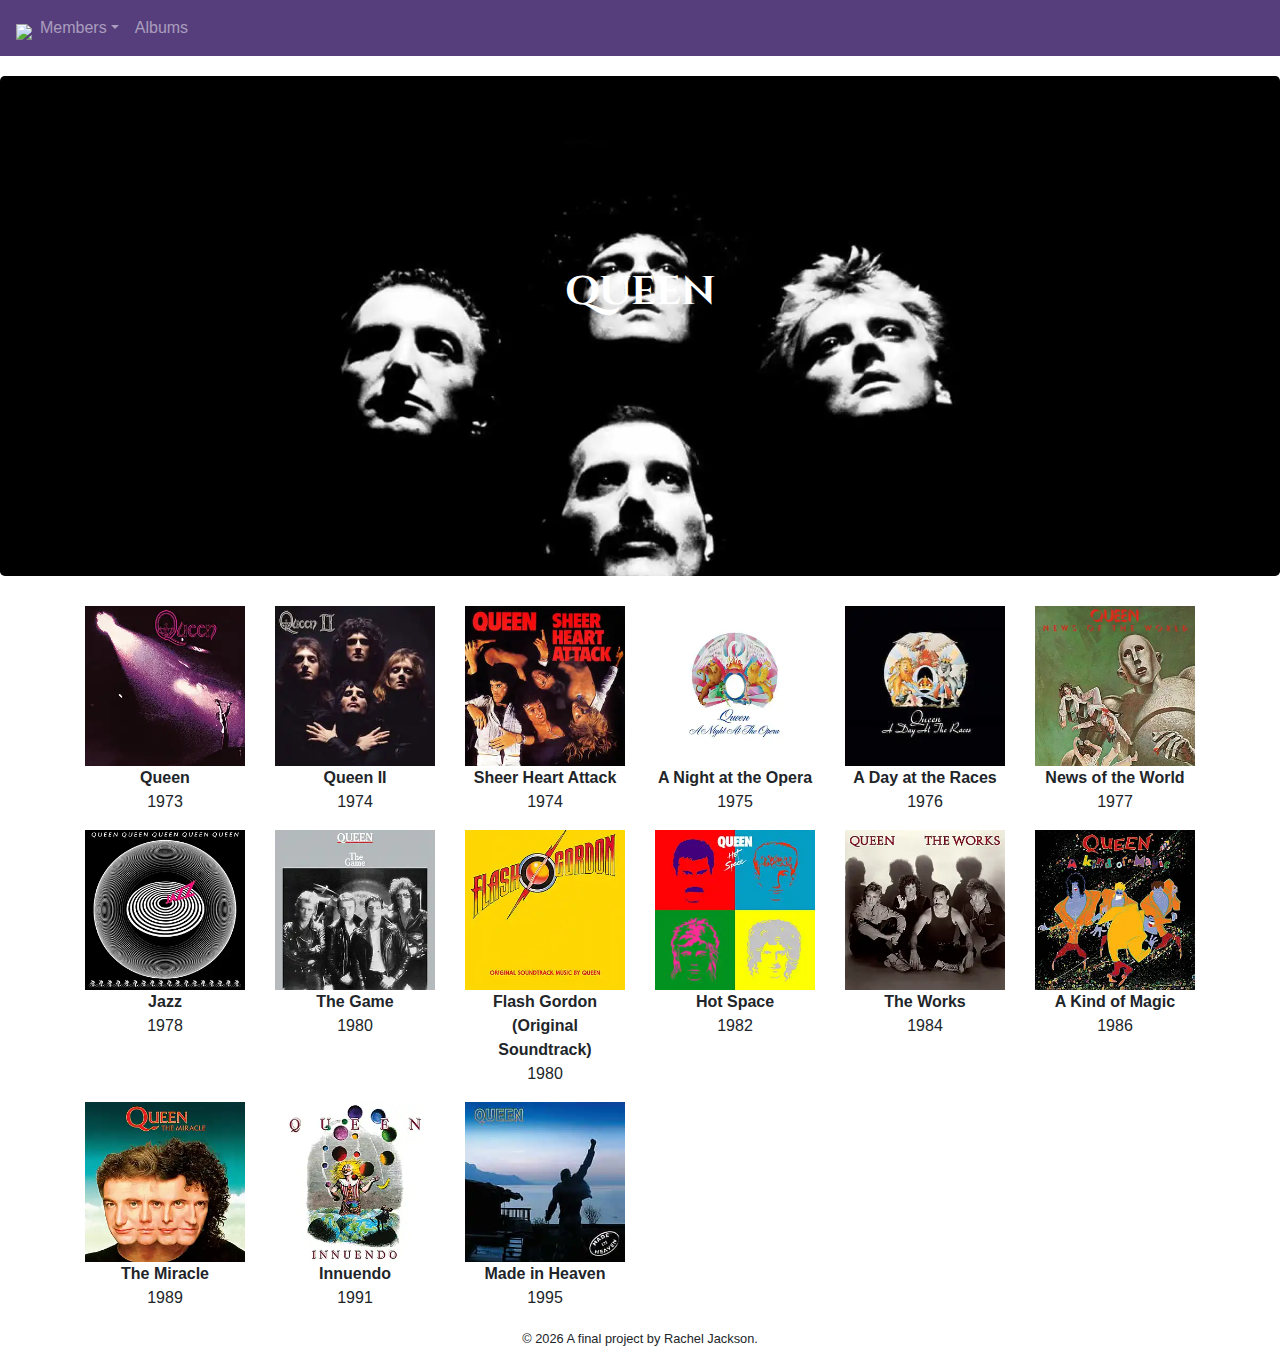
==== commit 9f94d204: "my fourth commit" ====
--- a/docs/albums.html
+++ b/docs/albums.html
@@ -8,11 +8,11 @@
   <meta http-equiv="X-UA-Compatible" content="IE=edge" />
   <meta name="viewport" content="width=device-width, initial-scale=1, maximum-scale=1">
   <link rel="stylesheet" href="css/main.css">
+  <link href="https://fonts.googleapis.com/css?family=Cinzel&display=swap" rel="stylesheet">
 </head>
 <body>
-  <nav class="navbar navbar-expand-lg navbar-dark bg-dark">
-  <img style="max-width:100px; margin-top: 7px;" src="/img/queen-logo-white.png">
-  <a class="navbar-brand" href="index.html"> Home </a>
+  <nav class="navbar navbar-expand-lg navbar-dark bg-dark-purple bg-navbar">
+  <a href="index.html"><img style="max-width:100px; margin-top: 7px;" src="/img/queen-logo-white.png"></a>
   <button class="navbar-toggler" type="button" data-toggle="collapse" data-target="#navbarNavDropdown" aria-controls="navbarNavDropdown" aria-expanded="false" aria-label="Toggle navigation">
     <span class="navbar-toggler-icon"></span>
   </button>
@@ -33,89 +33,91 @@
   </div>
 </nav>
 
-  <div class="jumbotron banner text-center">
-  <h1>QUEEN</h1>
+  <div class="jumbotron banner text-center img-fluid">
+  <h1><strong>QUEEN</strong></h1>
 </div>
 
   
 
-<div class="row">
-  
-  <div class="col-sm-4 col-lg-2">
-    <img class="img-fluid" src="img/discs/Queen_Queen.png" alt="Album Image">
-    <p class="album-title ablum-year text-center">Queen - 1973</p>
+<div class="container">
+  <div class="row">
+    
+    <div class="col-sm-4 col-lg-2">
+      <img class="img-fluid" src="img/discs/Queen_Queen.png" alt="Album Image">
+      <p class="album-title ablum-year text-center"><strong>Queen</strong><br> 1973</p>
+    </div>
+    
+    <div class="col-sm-4 col-lg-2">
+      <img class="img-fluid" src="img/discs/Queen_Queen_II.jpg" alt="Album Image">
+      <p class="album-title ablum-year text-center"><strong>Queen II</strong><br> 1974</p>
+    </div>
+    
+    <div class="col-sm-4 col-lg-2">
+      <img class="img-fluid" src="img/discs/Queen_Sheer_Heart_Attack.png" alt="Album Image">
+      <p class="album-title ablum-year text-center"><strong>Sheer Heart Attack</strong><br> 1974</p>
+    </div>
+    
+    <div class="col-sm-4 col-lg-2">
+      <img class="img-fluid" src="img/discs/Queen_A_Night_At_The_Opera.png" alt="Album Image">
+      <p class="album-title ablum-year text-center"><strong>A Night at the Opera</strong><br> 1975</p>
+    </div>
+    
+    <div class="col-sm-4 col-lg-2">
+      <img class="img-fluid" src="img/discs/Queen_A_Day_at_the_Races.jpg" alt="Album Image">
+      <p class="album-title ablum-year text-center"><strong>A Day at the Races</strong><br> 1976</p>
+    </div>
+    
+    <div class="col-sm-4 col-lg-2">
+      <img class="img-fluid" src="img/discs/Queen_News_Of_The_World.png" alt="Album Image">
+      <p class="album-title ablum-year text-center"><strong>News of the World</strong><br> 1977</p>
+    </div>
+    
+    <div class="col-sm-4 col-lg-2">
+      <img class="img-fluid" src="img/discs/Queen_Jazz.png" alt="Album Image">
+      <p class="album-title ablum-year text-center"><strong>Jazz</strong><br> 1978</p>
+    </div>
+    
+    <div class="col-sm-4 col-lg-2">
+      <img class="img-fluid" src="img/discs/Queen_The_Game.png" alt="Album Image">
+      <p class="album-title ablum-year text-center"><strong>The Game</strong><br> 1980</p>
+    </div>
+    
+    <div class="col-sm-4 col-lg-2">
+      <img class="img-fluid" src="img/discs/Queen_Flash_Gordon.png" alt="Album Image">
+      <p class="album-title ablum-year text-center"><strong>Flash Gordon (Original Soundtrack)</strong><br> 1980</p>
+    </div>
+    
+    <div class="col-sm-4 col-lg-2">
+      <img class="img-fluid" src="img/discs/Queen_Hot_Space.png" alt="Album Image">
+      <p class="album-title ablum-year text-center"><strong>Hot Space</strong><br> 1982</p>
+    </div>
+    
+    <div class="col-sm-4 col-lg-2">
+      <img class="img-fluid" src="img/discs/Queen_The_Works.png" alt="Album Image">
+      <p class="album-title ablum-year text-center"><strong>The Works</strong><br> 1984</p>
+    </div>
+    
+    <div class="col-sm-4 col-lg-2">
+      <img class="img-fluid" src="img/discs/Queen_A_Kind_Of_Magic.png" alt="Album Image">
+      <p class="album-title ablum-year text-center"><strong>A Kind of Magic</strong><br> 1986</p>
+    </div>
+    
+    <div class="col-sm-4 col-lg-2">
+      <img class="img-fluid" src="img/discs/Queen_The_Miracle.png" alt="Album Image">
+      <p class="album-title ablum-year text-center"><strong>The Miracle</strong><br> 1989</p>
+    </div>
+    
+    <div class="col-sm-4 col-lg-2">
+      <img class="img-fluid" src="img/discs/Queen_Innuendo.png" alt="Album Image">
+      <p class="album-title ablum-year text-center"><strong>Innuendo</strong><br> 1991</p>
+    </div>
+    
+    <div class="col-sm-4 col-lg-2">
+      <img class="img-fluid" src="img/discs/Queen_Made_in_Heaven.jpg" alt="Album Image">
+      <p class="album-title ablum-year text-center"><strong>Made in Heaven</strong><br> 1995</p>
+    </div>
+    
   </div>
-  
-  <div class="col-sm-4 col-lg-2">
-    <img class="img-fluid" src="img/discs/Queen_Queen_II.jpg" alt="Album Image">
-    <p class="album-title ablum-year text-center">Queen II - 1974</p>
-  </div>
-  
-  <div class="col-sm-4 col-lg-2">
-    <img class="img-fluid" src="img/discs/Queen_Sheer_Heart_Attack.png" alt="Album Image">
-    <p class="album-title ablum-year text-center">Sheer Heart Attack - 1974</p>
-  </div>
-  
-  <div class="col-sm-4 col-lg-2">
-    <img class="img-fluid" src="img/discs/Queen_A_Night_At_The_Opera.png" alt="Album Image">
-    <p class="album-title ablum-year text-center">A Night at the Opera - 1975</p>
-  </div>
-  
-  <div class="col-sm-4 col-lg-2">
-    <img class="img-fluid" src="img/discs/Queen_A_Day_at_the_Races.jpg" alt="Album Image">
-    <p class="album-title ablum-year text-center">A Day at the Races - 1976</p>
-  </div>
-  
-  <div class="col-sm-4 col-lg-2">
-    <img class="img-fluid" src="img/discs/Queen_News_Of_The_World.png" alt="Album Image">
-    <p class="album-title ablum-year text-center">News of the World - 1977</p>
-  </div>
-  
-  <div class="col-sm-4 col-lg-2">
-    <img class="img-fluid" src="img/discs/Queen_Jazz.png" alt="Album Image">
-    <p class="album-title ablum-year text-center">Jazz - 1978</p>
-  </div>
-  
-  <div class="col-sm-4 col-lg-2">
-    <img class="img-fluid" src="img/discs/Queen_The_Game.png" alt="Album Image">
-    <p class="album-title ablum-year text-center">The Game - 1980</p>
-  </div>
-  
-  <div class="col-sm-4 col-lg-2">
-    <img class="img-fluid" src="img/discs/Queen_Flash_Gordon.png" alt="Album Image">
-    <p class="album-title ablum-year text-center">Flash Gordon (Original Soundtrack) - 1980</p>
-  </div>
-  
-  <div class="col-sm-4 col-lg-2">
-    <img class="img-fluid" src="img/discs/Queen_Hot_Space.png" alt="Album Image">
-    <p class="album-title ablum-year text-center">Hot Space - 1982</p>
-  </div>
-  
-  <div class="col-sm-4 col-lg-2">
-    <img class="img-fluid" src="img/discs/Queen_The_Works.png" alt="Album Image">
-    <p class="album-title ablum-year text-center">The Works - 1984</p>
-  </div>
-  
-  <div class="col-sm-4 col-lg-2">
-    <img class="img-fluid" src="img/discs/Queen_A_Kind_Of_Magic.png" alt="Album Image">
-    <p class="album-title ablum-year text-center">A Kind of Magic - 1986</p>
-  </div>
-  
-  <div class="col-sm-4 col-lg-2">
-    <img class="img-fluid" src="img/discs/Queen_The_Miracle.png" alt="Album Image">
-    <p class="album-title ablum-year text-center">The Miracle - 1989</p>
-  </div>
-  
-  <div class="col-sm-4 col-lg-2">
-    <img class="img-fluid" src="img/discs/Queen_Innuendo.png" alt="Album Image">
-    <p class="album-title ablum-year text-center">Innuendo - 1991</p>
-  </div>
-  
-  <div class="col-sm-4 col-lg-2">
-    <img class="img-fluid" src="img/discs/Queen_Made_in_Heaven.jpg" alt="Album Image">
-    <p class="album-title ablum-year text-center">Made in Heaven - 1995</p>
-  </div>
-  
 </div>
 
 
--- a/docs/css/main.css
+++ b/docs/css/main.css
@@ -1,7 +1,8 @@
+a{cursor:pointer}h1{font-family:Cinzel,serif;font-size:60px}
 /*!
  * Bootstrap v4.3.1 (https://getbootstrap.com/)
  * Copyright 2011-2019 The Bootstrap Authors
  * Copyright 2011-2019 Twitter, Inc.
  * Licensed under MIT (https://github.com/twbs/bootstrap/blob/master/LICENSE)
- */:root{--blue:#007bff;--indigo:#6610f2;--purple:#6f42c1;--pink:#e83e8c;--red:#dc3545;--orange:#fd7e14;--yellow:#ffc107;--green:#28a745;--teal:#20c997;--cyan:#17a2b8;--white:#fff;--gray:#6c757d;--gray-dark:#343a40;--primary:#007bff;--secondary:#6c757d;--success:#28a745;--info:#17a2b8;--warning:#ffc107;--danger:#dc3545;--light:#f8f9fa;--dark:#343a40;--breakpoint-xs:0;--breakpoint-sm:576px;--breakpoint-md:768px;--breakpoint-lg:992px;--breakpoint-xl:1200px;--font-family-sans-serif:-apple-system,BlinkMacSystemFont,"Segoe UI",Roboto,"Helvetica Neue",Arial,"Noto Sans",sans-serif,"Apple Color Emoji","Segoe UI Emoji","Segoe UI Symbol","Noto Color Emoji";--font-family-monospace:SFMono-Regular,Menlo,Monaco,Consolas,"Liberation Mono","Courier New",monospace}*,:after,:before{box-sizing:border-box}html{font-family:sans-serif;line-height:1.15;-webkit-text-size-adjust:100%;-webkit-tap-highlight-color:rgba(0,0,0,0)}article,aside,figcaption,figure,footer,header,hgroup,main,nav,section{display:block}body{margin:0;font-family:-apple-system,BlinkMacSystemFont,Segoe UI,Roboto,Helvetica Neue,Arial,Noto Sans,sans-serif,Apple Color Emoji,Segoe UI Emoji,Segoe UI Symbol,Noto Color Emoji;font-size:1rem;font-weight:400;line-height:1.5;color:#212529;text-align:left;background-color:#fff}[tabindex="-1"]:focus{outline:0!important}hr{box-sizing:content-box;height:0;overflow:visible}h1,h2,h3,h4,h5,h6{margin-top:0;margin-bottom:.5rem}p{margin-top:0;margin-bottom:1rem}abbr[data-original-title],abbr[title]{text-decoration:underline;-webkit-text-decoration:underline dotted;-moz-text-decoration:underline dotted;text-decoration:underline dotted;cursor:help;border-bottom:0;text-decoration-skip-ink:none}address{font-style:normal;line-height:inherit}address,dl,ol,ul{margin-bottom:1rem}dl,ol,ul{margin-top:0}ol ol,ol ul,ul ol,ul ul{margin-bottom:0}dt{font-weight:700}dd{margin-bottom:.5rem;margin-left:0}blockquote{margin:0 0 1rem}b,strong{font-weight:bolder}small{font-size:80%}sub,sup{position:relative;font-size:75%;line-height:0;vertical-align:baseline}sub{bottom:-.25em}sup{top:-.5em}a{color:#007bff;text-decoration:none;background-color:transparent}a:hover{color:#0056b3;text-decoration:underline}a:not([href]):not([tabindex]){color:inherit;text-decoration:none}a:not([href]):not([tabindex]):focus,a:not([href]):not([tabindex]):hover{color:inherit;text-decoration:none}a:not([href]):not([tabindex]):focus{outline:0}code,kbd,pre,samp{font-family:SFMono-Regular,Menlo,Monaco,Consolas,Liberation Mono,Courier New,monospace;font-size:1em}pre{margin-top:0;margin-bottom:1rem;overflow:auto}figure{margin:0 0 1rem}img{border-style:none}img,svg{vertical-align:middle}svg{overflow:hidden}table{border-collapse:collapse}caption{padding-top:.75rem;padding-bottom:.75rem;color:#6c757d;text-align:left;caption-side:bottom}th{text-align:inherit}label{display:inline-block;margin-bottom:.5rem}button{border-radius:0}button:focus{outline:1px dotted;outline:5px auto -webkit-focus-ring-color}button,input,optgroup,select,textarea{margin:0;font-family:inherit;font-size:inherit;line-height:inherit}button,input{overflow:visible}button,select{text-transform:none}select{word-wrap:normal}[type=button],[type=reset],[type=submit],button{-webkit-appearance:button}[type=button]:not(:disabled),[type=reset]:not(:disabled),[type=submit]:not(:disabled),button:not(:disabled){cursor:pointer}[type=button]::-moz-focus-inner,[type=reset]::-moz-focus-inner,[type=submit]::-moz-focus-inner,button::-moz-focus-inner{padding:0;border-style:none}input[type=checkbox],input[type=radio]{box-sizing:border-box;padding:0}input[type=date],input[type=datetime-local],input[type=month],input[type=time]{-webkit-appearance:listbox}textarea{overflow:auto;resize:vertical}fieldset{min-width:0;padding:0;margin:0;border:0}legend{display:block;width:100%;max-width:100%;padding:0;margin-bottom:.5rem;font-size:1.5rem;line-height:inherit;color:inherit;white-space:normal}progress{vertical-align:baseline}[type=number]::-webkit-inner-spin-button,[type=number]::-webkit-outer-spin-button{height:auto}[type=search]{outline-offset:-2px;-webkit-appearance:none}[type=search]::-webkit-search-decoration{-webkit-appearance:none}::-webkit-file-upload-button{font:inherit;-webkit-appearance:button}output{display:inline-block}summary{display:list-item;cursor:pointer}template{display:none}[hidden]{display:none!important}.h1,.h2,.h3,.h4,.h5,.h6,h1,h2,h3,h4,h5,h6{margin-bottom:.5rem;font-weight:500;line-height:1.2}.h1,h1{font-size:2.5rem}.h2,h2{font-size:2rem}.h3,h3{font-size:1.75rem}.h4,h4{font-size:1.5rem}.h5,h5{font-size:1.25rem}.h6,h6{font-size:1rem}.lead{font-size:1.25rem;font-weight:300}.display-1{font-size:6rem}.display-1,.display-2{font-weight:300;line-height:1.2}.display-2{font-size:5.5rem}.display-3{font-size:4.5rem}.display-3,.display-4{font-weight:300;line-height:1.2}.display-4{font-size:3.5rem}hr{margin-top:1rem;margin-bottom:1rem;border:0;border-top:1px solid rgba(0,0,0,.1)}.small,small{font-size:80%;font-weight:400}.mark,mark{padding:.2em;background-color:#fcf8e3}.list-inline,.list-unstyled{padding-left:0;list-style:none}.list-inline-item{display:inline-block}.list-inline-item:not(:last-child){margin-right:.5rem}.initialism{font-size:90%;text-transform:uppercase}.blockquote{margin-bottom:1rem;font-size:1.25rem}.blockquote-footer{display:block;font-size:80%;color:#6c757d}.blockquote-footer:before{content:"\2014\00A0"}.img-fluid,.img-thumbnail{max-width:100%;height:auto}.img-thumbnail{padding:.25rem;background-color:#fff;border:1px solid #dee2e6;border-radius:.25rem}.figure{display:inline-block}.figure-img{margin-bottom:.5rem;line-height:1}.figure-caption{font-size:90%;color:#6c757d}code{font-size:87.5%;color:#e83e8c;word-break:break-word}a>code{color:inherit}kbd{padding:.2rem .4rem;font-size:87.5%;color:#fff;background-color:#212529;border-radius:.2rem}kbd kbd{padding:0;font-size:100%;font-weight:700}pre{display:block;font-size:87.5%;color:#212529}pre code{font-size:inherit;color:inherit;word-break:normal}.pre-scrollable{max-height:340px;overflow-y:scroll}.container{width:100%;padding-right:15px;padding-left:15px;margin-right:auto;margin-left:auto}@media (min-width:576px){.container{max-width:540px}}@media (min-width:768px){.container{max-width:720px}}@media (min-width:992px){.container{max-width:960px}}@media (min-width:1200px){.container{max-width:1140px}}.container-fluid{width:100%;padding-right:15px;padding-left:15px;margin-right:auto;margin-left:auto}.row{display:-webkit-flex;display:-ms-flexbox;display:flex;-webkit-flex-wrap:wrap;-ms-flex-wrap:wrap;flex-wrap:wrap;margin-right:-15px;margin-left:-15px}.no-gutters{margin-right:0;margin-left:0}.no-gutters>.col,.no-gutters>[class*=col-]{padding-right:0;padding-left:0}.col,.col-1,.col-2,.col-3,.col-4,.col-5,.col-6,.col-7,.col-8,.col-9,.col-10,.col-11,.col-12,.col-auto,.col-lg,.col-lg-1,.col-lg-2,.col-lg-3,.col-lg-4,.col-lg-5,.col-lg-6,.col-lg-7,.col-lg-8,.col-lg-9,.col-lg-10,.col-lg-11,.col-lg-12,.col-lg-auto,.col-md,.col-md-1,.col-md-2,.col-md-3,.col-md-4,.col-md-5,.col-md-6,.col-md-7,.col-md-8,.col-md-9,.col-md-10,.col-md-11,.col-md-12,.col-md-auto,.col-sm,.col-sm-1,.col-sm-2,.col-sm-3,.col-sm-4,.col-sm-5,.col-sm-6,.col-sm-7,.col-sm-8,.col-sm-9,.col-sm-10,.col-sm-11,.col-sm-12,.col-sm-auto,.col-xl,.col-xl-1,.col-xl-2,.col-xl-3,.col-xl-4,.col-xl-5,.col-xl-6,.col-xl-7,.col-xl-8,.col-xl-9,.col-xl-10,.col-xl-11,.col-xl-12,.col-xl-auto{position:relative;width:100%;padding-right:15px;padding-left:15px}.col{-webkit-flex-basis:0;-ms-flex-preferred-size:0;flex-basis:0;-webkit-flex-grow:1;-ms-flex-positive:1;flex-grow:1;max-width:100%}.col-auto{-webkit-flex:0 0 auto;-ms-flex:0 0 auto;flex:0 0 auto;width:auto;max-width:100%}.col-1{-webkit-flex:0 0 8.33333%;-ms-flex:0 0 8.33333%;flex:0 0 8.33333%;max-width:8.33333%}.col-2{-webkit-flex:0 0 16.66667%;-ms-flex:0 0 16.66667%;flex:0 0 16.66667%;max-width:16.66667%}.col-3{-webkit-flex:0 0 25%;-ms-flex:0 0 25%;flex:0 0 25%;max-width:25%}.col-4{-webkit-flex:0 0 33.33333%;-ms-flex:0 0 33.33333%;flex:0 0 33.33333%;max-width:33.33333%}.col-5{-webkit-flex:0 0 41.66667%;-ms-flex:0 0 41.66667%;flex:0 0 41.66667%;max-width:41.66667%}.col-6{-webkit-flex:0 0 50%;-ms-flex:0 0 50%;flex:0 0 50%;max-width:50%}.col-7{-webkit-flex:0 0 58.33333%;-ms-flex:0 0 58.33333%;flex:0 0 58.33333%;max-width:58.33333%}.col-8{-webkit-flex:0 0 66.66667%;-ms-flex:0 0 66.66667%;flex:0 0 66.66667%;max-width:66.66667%}.col-9{-webkit-flex:0 0 75%;-ms-flex:0 0 75%;flex:0 0 75%;max-width:75%}.col-10{-webkit-flex:0 0 83.33333%;-ms-flex:0 0 83.33333%;flex:0 0 83.33333%;max-width:83.33333%}.col-11{-webkit-flex:0 0 91.66667%;-ms-flex:0 0 91.66667%;flex:0 0 91.66667%;max-width:91.66667%}.col-12{-webkit-flex:0 0 100%;-ms-flex:0 0 100%;flex:0 0 100%;max-width:100%}.order-first{-webkit-order:-1;-ms-flex-order:-1;order:-1}.order-last{-webkit-order:13;-ms-flex-order:13;order:13}.order-0{-webkit-order:0;-ms-flex-order:0;order:0}.order-1{-webkit-order:1;-ms-flex-order:1;order:1}.order-2{-webkit-order:2;-ms-flex-order:2;order:2}.order-3{-webkit-order:3;-ms-flex-order:3;order:3}.order-4{-webkit-order:4;-ms-flex-order:4;order:4}.order-5{-webkit-order:5;-ms-flex-order:5;order:5}.order-6{-webkit-order:6;-ms-flex-order:6;order:6}.order-7{-webkit-order:7;-ms-flex-order:7;order:7}.order-8{-webkit-order:8;-ms-flex-order:8;order:8}.order-9{-webkit-order:9;-ms-flex-order:9;order:9}.order-10{-webkit-order:10;-ms-flex-order:10;order:10}.order-11{-webkit-order:11;-ms-flex-order:11;order:11}.order-12{-webkit-order:12;-ms-flex-order:12;order:12}.offset-1{margin-left:8.33333%}.offset-2{margin-left:16.66667%}.offset-3{margin-left:25%}.offset-4{margin-left:33.33333%}.offset-5{margin-left:41.66667%}.offset-6{margin-left:50%}.offset-7{margin-left:58.33333%}.offset-8{margin-left:66.66667%}.offset-9{margin-left:75%}.offset-10{margin-left:83.33333%}.offset-11{margin-left:91.66667%}@media (min-width:576px){.col-sm{-webkit-flex-basis:0;-ms-flex-preferred-size:0;flex-basis:0;-webkit-flex-grow:1;-ms-flex-positive:1;flex-grow:1;max-width:100%}.col-sm-auto{-webkit-flex:0 0 auto;-ms-flex:0 0 auto;flex:0 0 auto;width:auto;max-width:100%}.col-sm-1{-webkit-flex:0 0 8.33333%;-ms-flex:0 0 8.33333%;flex:0 0 8.33333%;max-width:8.33333%}.col-sm-2{-webkit-flex:0 0 16.66667%;-ms-flex:0 0 16.66667%;flex:0 0 16.66667%;max-width:16.66667%}.col-sm-3{-webkit-flex:0 0 25%;-ms-flex:0 0 25%;flex:0 0 25%;max-width:25%}.col-sm-4{-webkit-flex:0 0 33.33333%;-ms-flex:0 0 33.33333%;flex:0 0 33.33333%;max-width:33.33333%}.col-sm-5{-webkit-flex:0 0 41.66667%;-ms-flex:0 0 41.66667%;flex:0 0 41.66667%;max-width:41.66667%}.col-sm-6{-webkit-flex:0 0 50%;-ms-flex:0 0 50%;flex:0 0 50%;max-width:50%}.col-sm-7{-webkit-flex:0 0 58.33333%;-ms-flex:0 0 58.33333%;flex:0 0 58.33333%;max-width:58.33333%}.col-sm-8{-webkit-flex:0 0 66.66667%;-ms-flex:0 0 66.66667%;flex:0 0 66.66667%;max-width:66.66667%}.col-sm-9{-webkit-flex:0 0 75%;-ms-flex:0 0 75%;flex:0 0 75%;max-width:75%}.col-sm-10{-webkit-flex:0 0 83.33333%;-ms-flex:0 0 83.33333%;flex:0 0 83.33333%;max-width:83.33333%}.col-sm-11{-webkit-flex:0 0 91.66667%;-ms-flex:0 0 91.66667%;flex:0 0 91.66667%;max-width:91.66667%}.col-sm-12{-webkit-flex:0 0 100%;-ms-flex:0 0 100%;flex:0 0 100%;max-width:100%}.order-sm-first{-webkit-order:-1;-ms-flex-order:-1;order:-1}.order-sm-last{-webkit-order:13;-ms-flex-order:13;order:13}.order-sm-0{-webkit-order:0;-ms-flex-order:0;order:0}.order-sm-1{-webkit-order:1;-ms-flex-order:1;order:1}.order-sm-2{-webkit-order:2;-ms-flex-order:2;order:2}.order-sm-3{-webkit-order:3;-ms-flex-order:3;order:3}.order-sm-4{-webkit-order:4;-ms-flex-order:4;order:4}.order-sm-5{-webkit-order:5;-ms-flex-order:5;order:5}.order-sm-6{-webkit-order:6;-ms-flex-order:6;order:6}.order-sm-7{-webkit-order:7;-ms-flex-order:7;order:7}.order-sm-8{-webkit-order:8;-ms-flex-order:8;order:8}.order-sm-9{-webkit-order:9;-ms-flex-order:9;order:9}.order-sm-10{-webkit-order:10;-ms-flex-order:10;order:10}.order-sm-11{-webkit-order:11;-ms-flex-order:11;order:11}.order-sm-12{-webkit-order:12;-ms-flex-order:12;order:12}.offset-sm-0{margin-left:0}.offset-sm-1{margin-left:8.33333%}.offset-sm-2{margin-left:16.66667%}.offset-sm-3{margin-left:25%}.offset-sm-4{margin-left:33.33333%}.offset-sm-5{margin-left:41.66667%}.offset-sm-6{margin-left:50%}.offset-sm-7{margin-left:58.33333%}.offset-sm-8{margin-left:66.66667%}.offset-sm-9{margin-left:75%}.offset-sm-10{margin-left:83.33333%}.offset-sm-11{margin-left:91.66667%}}@media (min-width:768px){.col-md{-webkit-flex-basis:0;-ms-flex-preferred-size:0;flex-basis:0;-webkit-flex-grow:1;-ms-flex-positive:1;flex-grow:1;max-width:100%}.col-md-auto{-webkit-flex:0 0 auto;-ms-flex:0 0 auto;flex:0 0 auto;width:auto;max-width:100%}.col-md-1{-webkit-flex:0 0 8.33333%;-ms-flex:0 0 8.33333%;flex:0 0 8.33333%;max-width:8.33333%}.col-md-2{-webkit-flex:0 0 16.66667%;-ms-flex:0 0 16.66667%;flex:0 0 16.66667%;max-width:16.66667%}.col-md-3{-webkit-flex:0 0 25%;-ms-flex:0 0 25%;flex:0 0 25%;max-width:25%}.col-md-4{-webkit-flex:0 0 33.33333%;-ms-flex:0 0 33.33333%;flex:0 0 33.33333%;max-width:33.33333%}.col-md-5{-webkit-flex:0 0 41.66667%;-ms-flex:0 0 41.66667%;flex:0 0 41.66667%;max-width:41.66667%}.col-md-6{-webkit-flex:0 0 50%;-ms-flex:0 0 50%;flex:0 0 50%;max-width:50%}.col-md-7{-webkit-flex:0 0 58.33333%;-ms-flex:0 0 58.33333%;flex:0 0 58.33333%;max-width:58.33333%}.col-md-8{-webkit-flex:0 0 66.66667%;-ms-flex:0 0 66.66667%;flex:0 0 66.66667%;max-width:66.66667%}.col-md-9{-webkit-flex:0 0 75%;-ms-flex:0 0 75%;flex:0 0 75%;max-width:75%}.col-md-10{-webkit-flex:0 0 83.33333%;-ms-flex:0 0 83.33333%;flex:0 0 83.33333%;max-width:83.33333%}.col-md-11{-webkit-flex:0 0 91.66667%;-ms-flex:0 0 91.66667%;flex:0 0 91.66667%;max-width:91.66667%}.col-md-12{-webkit-flex:0 0 100%;-ms-flex:0 0 100%;flex:0 0 100%;max-width:100%}.order-md-first{-webkit-order:-1;-ms-flex-order:-1;order:-1}.order-md-last{-webkit-order:13;-ms-flex-order:13;order:13}.order-md-0{-webkit-order:0;-ms-flex-order:0;order:0}.order-md-1{-webkit-order:1;-ms-flex-order:1;order:1}.order-md-2{-webkit-order:2;-ms-flex-order:2;order:2}.order-md-3{-webkit-order:3;-ms-flex-order:3;order:3}.order-md-4{-webkit-order:4;-ms-flex-order:4;order:4}.order-md-5{-webkit-order:5;-ms-flex-order:5;order:5}.order-md-6{-webkit-order:6;-ms-flex-order:6;order:6}.order-md-7{-webkit-order:7;-ms-flex-order:7;order:7}.order-md-8{-webkit-order:8;-ms-flex-order:8;order:8}.order-md-9{-webkit-order:9;-ms-flex-order:9;order:9}.order-md-10{-webkit-order:10;-ms-flex-order:10;order:10}.order-md-11{-webkit-order:11;-ms-flex-order:11;order:11}.order-md-12{-webkit-order:12;-ms-flex-order:12;order:12}.offset-md-0{margin-left:0}.offset-md-1{margin-left:8.33333%}.offset-md-2{margin-left:16.66667%}.offset-md-3{margin-left:25%}.offset-md-4{margin-left:33.33333%}.offset-md-5{margin-left:41.66667%}.offset-md-6{margin-left:50%}.offset-md-7{margin-left:58.33333%}.offset-md-8{margin-left:66.66667%}.offset-md-9{margin-left:75%}.offset-md-10{margin-left:83.33333%}.offset-md-11{margin-left:91.66667%}}@media (min-width:992px){.col-lg{-webkit-flex-basis:0;-ms-flex-preferred-size:0;flex-basis:0;-webkit-flex-grow:1;-ms-flex-positive:1;flex-grow:1;max-width:100%}.col-lg-auto{-webkit-flex:0 0 auto;-ms-flex:0 0 auto;flex:0 0 auto;width:auto;max-width:100%}.col-lg-1{-webkit-flex:0 0 8.33333%;-ms-flex:0 0 8.33333%;flex:0 0 8.33333%;max-width:8.33333%}.col-lg-2{-webkit-flex:0 0 16.66667%;-ms-flex:0 0 16.66667%;flex:0 0 16.66667%;max-width:16.66667%}.col-lg-3{-webkit-flex:0 0 25%;-ms-flex:0 0 25%;flex:0 0 25%;max-width:25%}.col-lg-4{-webkit-flex:0 0 33.33333%;-ms-flex:0 0 33.33333%;flex:0 0 33.33333%;max-width:33.33333%}.col-lg-5{-webkit-flex:0 0 41.66667%;-ms-flex:0 0 41.66667%;flex:0 0 41.66667%;max-width:41.66667%}.col-lg-6{-webkit-flex:0 0 50%;-ms-flex:0 0 50%;flex:0 0 50%;max-width:50%}.col-lg-7{-webkit-flex:0 0 58.33333%;-ms-flex:0 0 58.33333%;flex:0 0 58.33333%;max-width:58.33333%}.col-lg-8{-webkit-flex:0 0 66.66667%;-ms-flex:0 0 66.66667%;flex:0 0 66.66667%;max-width:66.66667%}.col-lg-9{-webkit-flex:0 0 75%;-ms-flex:0 0 75%;flex:0 0 75%;max-width:75%}.col-lg-10{-webkit-flex:0 0 83.33333%;-ms-flex:0 0 83.33333%;flex:0 0 83.33333%;max-width:83.33333%}.col-lg-11{-webkit-flex:0 0 91.66667%;-ms-flex:0 0 91.66667%;flex:0 0 91.66667%;max-width:91.66667%}.col-lg-12{-webkit-flex:0 0 100%;-ms-flex:0 0 100%;flex:0 0 100%;max-width:100%}.order-lg-first{-webkit-order:-1;-ms-flex-order:-1;order:-1}.order-lg-last{-webkit-order:13;-ms-flex-order:13;order:13}.order-lg-0{-webkit-order:0;-ms-flex-order:0;order:0}.order-lg-1{-webkit-order:1;-ms-flex-order:1;order:1}.order-lg-2{-webkit-order:2;-ms-flex-order:2;order:2}.order-lg-3{-webkit-order:3;-ms-flex-order:3;order:3}.order-lg-4{-webkit-order:4;-ms-flex-order:4;order:4}.order-lg-5{-webkit-order:5;-ms-flex-order:5;order:5}.order-lg-6{-webkit-order:6;-ms-flex-order:6;order:6}.order-lg-7{-webkit-order:7;-ms-flex-order:7;order:7}.order-lg-8{-webkit-order:8;-ms-flex-order:8;order:8}.order-lg-9{-webkit-order:9;-ms-flex-order:9;order:9}.order-lg-10{-webkit-order:10;-ms-flex-order:10;order:10}.order-lg-11{-webkit-order:11;-ms-flex-order:11;order:11}.order-lg-12{-webkit-order:12;-ms-flex-order:12;order:12}.offset-lg-0{margin-left:0}.offset-lg-1{margin-left:8.33333%}.offset-lg-2{margin-left:16.66667%}.offset-lg-3{margin-left:25%}.offset-lg-4{margin-left:33.33333%}.offset-lg-5{margin-left:41.66667%}.offset-lg-6{margin-left:50%}.offset-lg-7{margin-left:58.33333%}.offset-lg-8{margin-left:66.66667%}.offset-lg-9{margin-left:75%}.offset-lg-10{margin-left:83.33333%}.offset-lg-11{margin-left:91.66667%}}@media (min-width:1200px){.col-xl{-webkit-flex-basis:0;-ms-flex-preferred-size:0;flex-basis:0;-webkit-flex-grow:1;-ms-flex-positive:1;flex-grow:1;max-width:100%}.col-xl-auto{-webkit-flex:0 0 auto;-ms-flex:0 0 auto;flex:0 0 auto;width:auto;max-width:100%}.col-xl-1{-webkit-flex:0 0 8.33333%;-ms-flex:0 0 8.33333%;flex:0 0 8.33333%;max-width:8.33333%}.col-xl-2{-webkit-flex:0 0 16.66667%;-ms-flex:0 0 16.66667%;flex:0 0 16.66667%;max-width:16.66667%}.col-xl-3{-webkit-flex:0 0 25%;-ms-flex:0 0 25%;flex:0 0 25%;max-width:25%}.col-xl-4{-webkit-flex:0 0 33.33333%;-ms-flex:0 0 33.33333%;flex:0 0 33.33333%;max-width:33.33333%}.col-xl-5{-webkit-flex:0 0 41.66667%;-ms-flex:0 0 41.66667%;flex:0 0 41.66667%;max-width:41.66667%}.col-xl-6{-webkit-flex:0 0 50%;-ms-flex:0 0 50%;flex:0 0 50%;max-width:50%}.col-xl-7{-webkit-flex:0 0 58.33333%;-ms-flex:0 0 58.33333%;flex:0 0 58.33333%;max-width:58.33333%}.col-xl-8{-webkit-flex:0 0 66.66667%;-ms-flex:0 0 66.66667%;flex:0 0 66.66667%;max-width:66.66667%}.col-xl-9{-webkit-flex:0 0 75%;-ms-flex:0 0 75%;flex:0 0 75%;max-width:75%}.col-xl-10{-webkit-flex:0 0 83.33333%;-ms-flex:0 0 83.33333%;flex:0 0 83.33333%;max-width:83.33333%}.col-xl-11{-webkit-flex:0 0 91.66667%;-ms-flex:0 0 91.66667%;flex:0 0 91.66667%;max-width:91.66667%}.col-xl-12{-webkit-flex:0 0 100%;-ms-flex:0 0 100%;flex:0 0 100%;max-width:100%}.order-xl-first{-webkit-order:-1;-ms-flex-order:-1;order:-1}.order-xl-last{-webkit-order:13;-ms-flex-order:13;order:13}.order-xl-0{-webkit-order:0;-ms-flex-order:0;order:0}.order-xl-1{-webkit-order:1;-ms-flex-order:1;order:1}.order-xl-2{-webkit-order:2;-ms-flex-order:2;order:2}.order-xl-3{-webkit-order:3;-ms-flex-order:3;order:3}.order-xl-4{-webkit-order:4;-ms-flex-order:4;order:4}.order-xl-5{-webkit-order:5;-ms-flex-order:5;order:5}.order-xl-6{-webkit-order:6;-ms-flex-order:6;order:6}.order-xl-7{-webkit-order:7;-ms-flex-order:7;order:7}.order-xl-8{-webkit-order:8;-ms-flex-order:8;order:8}.order-xl-9{-webkit-order:9;-ms-flex-order:9;order:9}.order-xl-10{-webkit-order:10;-ms-flex-order:10;order:10}.order-xl-11{-webkit-order:11;-ms-flex-order:11;order:11}.order-xl-12{-webkit-order:12;-ms-flex-order:12;order:12}.offset-xl-0{margin-left:0}.offset-xl-1{margin-left:8.33333%}.offset-xl-2{margin-left:16.66667%}.offset-xl-3{margin-left:25%}.offset-xl-4{margin-left:33.33333%}.offset-xl-5{margin-left:41.66667%}.offset-xl-6{margin-left:50%}.offset-xl-7{margin-left:58.33333%}.offset-xl-8{margin-left:66.66667%}.offset-xl-9{margin-left:75%}.offset-xl-10{margin-left:83.33333%}.offset-xl-11{margin-left:91.66667%}}.table{width:100%;margin-bottom:1rem;color:#212529}.table td,.table th{padding:.75rem;vertical-align:top;border-top:1px solid #dee2e6}.table thead th{vertical-align:bottom;border-bottom:2px solid #dee2e6}.table tbody+tbody{border-top:2px solid #dee2e6}.table-sm td,.table-sm th{padding:.3rem}.table-bordered,.table-bordered td,.table-bordered th{border:1px solid #dee2e6}.table-bordered thead td,.table-bordered thead th{border-bottom-width:2px}.table-borderless tbody+tbody,.table-borderless td,.table-borderless th,.table-borderless thead th{border:0}.table-striped tbody tr:nth-of-type(odd){background-color:rgba(0,0,0,.05)}.table-hover tbody tr:hover{color:#212529;background-color:rgba(0,0,0,.075)}.table-primary,.table-primary>td,.table-primary>th{background-color:#b8daff}.table-primary tbody+tbody,.table-primary td,.table-primary th,.table-primary thead th{border-color:#7abaff}.table-hover .table-primary:hover{background-color:#9fcdff}.table-hover .table-primary:hover>td,.table-hover .table-primary:hover>th{background-color:#9fcdff}.table-secondary,.table-secondary>td,.table-secondary>th{background-color:#d6d8db}.table-secondary tbody+tbody,.table-secondary td,.table-secondary th,.table-secondary thead th{border-color:#b3b7bb}.table-hover .table-secondary:hover{background-color:#c8cbcf}.table-hover .table-secondary:hover>td,.table-hover .table-secondary:hover>th{background-color:#c8cbcf}.table-success,.table-success>td,.table-success>th{background-color:#c3e6cb}.table-success tbody+tbody,.table-success td,.table-success th,.table-success thead th{border-color:#8fd19e}.table-hover .table-success:hover{background-color:#b1dfbb}.table-hover .table-success:hover>td,.table-hover .table-success:hover>th{background-color:#b1dfbb}.table-info,.table-info>td,.table-info>th{background-color:#bee5eb}.table-info tbody+tbody,.table-info td,.table-info th,.table-info thead th{border-color:#86cfda}.table-hover .table-info:hover{background-color:#abdde5}.table-hover .table-info:hover>td,.table-hover .table-info:hover>th{background-color:#abdde5}.table-warning,.table-warning>td,.table-warning>th{background-color:#ffeeba}.table-warning tbody+tbody,.table-warning td,.table-warning th,.table-warning thead th{border-color:#ffdf7e}.table-hover .table-warning:hover{background-color:#ffe8a1}.table-hover .table-warning:hover>td,.table-hover .table-warning:hover>th{background-color:#ffe8a1}.table-danger,.table-danger>td,.table-danger>th{background-color:#f5c6cb}.table-danger tbody+tbody,.table-danger td,.table-danger th,.table-danger thead th{border-color:#ed969e}.table-hover .table-danger:hover{background-color:#f1b0b7}.table-hover .table-danger:hover>td,.table-hover .table-danger:hover>th{background-color:#f1b0b7}.table-light,.table-light>td,.table-light>th{background-color:#fdfdfe}.table-light tbody+tbody,.table-light td,.table-light th,.table-light thead th{border-color:#fbfcfc}.table-hover .table-light:hover{background-color:#ececf6}.table-hover .table-light:hover>td,.table-hover .table-light:hover>th{background-color:#ececf6}.table-dark,.table-dark>td,.table-dark>th{background-color:#c6c8ca}.table-dark tbody+tbody,.table-dark td,.table-dark th,.table-dark thead th{border-color:#95999c}.table-hover .table-dark:hover{background-color:#b9bbbe}.table-hover .table-dark:hover>td,.table-hover .table-dark:hover>th{background-color:#b9bbbe}.table-active,.table-active>td,.table-active>th{background-color:rgba(0,0,0,.075)}.table-hover .table-active:hover{background-color:rgba(0,0,0,.075)}.table-hover .table-active:hover>td,.table-hover .table-active:hover>th{background-color:rgba(0,0,0,.075)}.table .thead-dark th{color:#fff;background-color:#343a40;border-color:#454d55}.table .thead-light th{color:#495057;background-color:#e9ecef;border-color:#dee2e6}.table-dark{color:#fff;background-color:#343a40}.table-dark td,.table-dark th,.table-dark thead th{border-color:#454d55}.table-dark.table-bordered{border:0}.table-dark.table-striped tbody tr:nth-of-type(odd){background-color:hsla(0,0%,100%,.05)}.table-dark.table-hover tbody tr:hover{color:#fff;background-color:hsla(0,0%,100%,.075)}@media (max-width:575.98px){.table-responsive-sm{display:block;width:100%;overflow-x:auto;-webkit-overflow-scrolling:touch}.table-responsive-sm>.table-bordered{border:0}}@media (max-width:767.98px){.table-responsive-md{display:block;width:100%;overflow-x:auto;-webkit-overflow-scrolling:touch}.table-responsive-md>.table-bordered{border:0}}@media (max-width:991.98px){.table-responsive-lg{display:block;width:100%;overflow-x:auto;-webkit-overflow-scrolling:touch}.table-responsive-lg>.table-bordered{border:0}}@media (max-width:1199.98px){.table-responsive-xl{display:block;width:100%;overflow-x:auto;-webkit-overflow-scrolling:touch}.table-responsive-xl>.table-bordered{border:0}}.table-responsive{display:block;width:100%;overflow-x:auto;-webkit-overflow-scrolling:touch}.table-responsive>.table-bordered{border:0}.form-control{display:block;width:100%;height:calc(1.5em + .75rem + 2px);padding:.375rem .75rem;font-size:1rem;font-weight:400;line-height:1.5;color:#495057;background-color:#fff;background-clip:padding-box;border:1px solid #ced4da;border-radius:.25rem;transition:border-color .15s ease-in-out,box-shadow .15s ease-in-out}@media (prefers-reduced-motion:reduce){.form-control{transition:none}}.form-control::-ms-expand{background-color:transparent;border:0}.form-control:focus{color:#495057;background-color:#fff;border-color:#80bdff;outline:0;box-shadow:0 0 0 .2rem rgba(0,123,255,.25)}.form-control::-webkit-input-placeholder{color:#6c757d;opacity:1}.form-control::-moz-placeholder{color:#6c757d;opacity:1}.form-control:-ms-input-placeholder{color:#6c757d;opacity:1}.form-control::-ms-input-placeholder{color:#6c757d;opacity:1}.form-control::placeholder{color:#6c757d;opacity:1}.form-control:disabled,.form-control[readonly]{background-color:#e9ecef;opacity:1}select.form-control:focus::-ms-value{color:#495057;background-color:#fff}.form-control-file,.form-control-range{display:block;width:100%}.col-form-label{padding-top:calc(.375rem + 1px);padding-bottom:calc(.375rem + 1px);margin-bottom:0;font-size:inherit;line-height:1.5}.col-form-label-lg{padding-top:calc(.5rem + 1px);padding-bottom:calc(.5rem + 1px);font-size:1.25rem;line-height:1.5}.col-form-label-sm{padding-top:calc(.25rem + 1px);padding-bottom:calc(.25rem + 1px);font-size:.875rem;line-height:1.5}.form-control-plaintext{display:block;width:100%;padding-top:.375rem;padding-bottom:.375rem;margin-bottom:0;line-height:1.5;color:#212529;background-color:transparent;border:solid transparent;border-width:1px 0}.form-control-plaintext.form-control-lg,.form-control-plaintext.form-control-sm{padding-right:0;padding-left:0}.form-control-sm{height:calc(1.5em + .5rem + 2px);padding:.25rem .5rem;font-size:.875rem;line-height:1.5;border-radius:.2rem}.form-control-lg{height:calc(1.5em + 1rem + 2px);padding:.5rem 1rem;font-size:1.25rem;line-height:1.5;border-radius:.3rem}select.form-control[multiple],select.form-control[size]{height:auto}textarea.form-control{height:auto}.form-group{margin-bottom:1rem}.form-text{display:block;margin-top:.25rem}.form-row{display:-webkit-flex;display:-ms-flexbox;display:flex;-webkit-flex-wrap:wrap;-ms-flex-wrap:wrap;flex-wrap:wrap;margin-right:-5px;margin-left:-5px}.form-row>.col,.form-row>[class*=col-]{padding-right:5px;padding-left:5px}.form-check{position:relative;display:block;padding-left:1.25rem}.form-check-input{position:absolute;margin-top:.3rem;margin-left:-1.25rem}.form-check-input:disabled~.form-check-label{color:#6c757d}.form-check-label{margin-bottom:0}.form-check-inline{display:-webkit-inline-flex;display:-ms-inline-flexbox;display:inline-flex;-webkit-align-items:center;-ms-flex-align:center;align-items:center;padding-left:0;margin-right:.75rem}.form-check-inline .form-check-input{position:static;margin-top:0;margin-right:.3125rem;margin-left:0}.valid-feedback{display:none;width:100%;margin-top:.25rem;font-size:80%;color:#28a745}.valid-tooltip{position:absolute;top:100%;z-index:5;display:none;max-width:100%;padding:.25rem .5rem;margin-top:.1rem;font-size:.875rem;line-height:1.5;color:#fff;background-color:rgba(40,167,69,.9);border-radius:.25rem}.form-control.is-valid,.was-validated .form-control:valid{border-color:#28a745;padding-right:calc(1.5em + .75rem);background-image:url("data:image/svg+xml;charset=utf-8,%3Csvg xmlns='http://www.w3.org/2000/svg' viewBox='0 0 8 8'%3E%3Cpath fill='%2328a745' d='M2.3 6.73L.6 4.53c-.4-1.04.46-1.4 1.1-.8l1.1 1.4 3.4-3.8c.6-.63 1.6-.27 1.2.7l-4 4.6c-.43.5-.8.4-1.1.1z'/%3E%3C/svg%3E");background-repeat:no-repeat;background-position:100% calc(.375em + .1875rem);background-size:calc(.75em + .375rem) calc(.75em + .375rem)}.form-control.is-valid:focus,.was-validated .form-control:valid:focus{border-color:#28a745;box-shadow:0 0 0 .2rem rgba(40,167,69,.25)}.form-control.is-valid~.valid-feedback,.form-control.is-valid~.valid-tooltip,.was-validated .form-control:valid~.valid-feedback,.was-validated .form-control:valid~.valid-tooltip{display:block}.was-validated textarea.form-control:valid,textarea.form-control.is-valid{padding-right:calc(1.5em + .75rem);background-position:top calc(.375em + .1875rem) right calc(.375em + .1875rem)}.custom-select.is-valid,.was-validated .custom-select:valid{border-color:#28a745;padding-right:calc((3em + 2.25rem)/4 + 1.75rem);background:url("data:image/svg+xml;charset=utf-8,%3Csvg xmlns='http://www.w3.org/2000/svg' viewBox='0 0 4 5'%3E%3Cpath fill='%23343a40' d='M2 0L0 2h4zm0 5L0 3h4z'/%3E%3C/svg%3E") no-repeat right .75rem center/8px 10px,url("data:image/svg+xml;charset=utf-8,%3Csvg xmlns='http://www.w3.org/2000/svg' viewBox='0 0 8 8'%3E%3Cpath fill='%2328a745' d='M2.3 6.73L.6 4.53c-.4-1.04.46-1.4 1.1-.8l1.1 1.4 3.4-3.8c.6-.63 1.6-.27 1.2.7l-4 4.6c-.43.5-.8.4-1.1.1z'/%3E%3C/svg%3E") #fff no-repeat center right 1.75rem/calc(.75em + .375rem) calc(.75em + .375rem)}.custom-select.is-valid:focus,.was-validated .custom-select:valid:focus{border-color:#28a745;box-shadow:0 0 0 .2rem rgba(40,167,69,.25)}.custom-select.is-valid~.valid-feedback,.custom-select.is-valid~.valid-tooltip,.was-validated .custom-select:valid~.valid-feedback,.was-validated .custom-select:valid~.valid-tooltip{display:block}.form-control-file.is-valid~.valid-feedback,.form-control-file.is-valid~.valid-tooltip,.was-validated .form-control-file:valid~.valid-feedback,.was-validated .form-control-file:valid~.valid-tooltip{display:block}.form-check-input.is-valid~.form-check-label,.was-validated .form-check-input:valid~.form-check-label{color:#28a745}.form-check-input.is-valid~.valid-feedback,.form-check-input.is-valid~.valid-tooltip,.was-validated .form-check-input:valid~.valid-feedback,.was-validated .form-check-input:valid~.valid-tooltip{display:block}.custom-control-input.is-valid~.custom-control-label,.was-validated .custom-control-input:valid~.custom-control-label{color:#28a745}.custom-control-input.is-valid~.custom-control-label:before,.was-validated .custom-control-input:valid~.custom-control-label:before{border-color:#28a745}.custom-control-input.is-valid~.valid-feedback,.custom-control-input.is-valid~.valid-tooltip,.was-validated .custom-control-input:valid~.valid-feedback,.was-validated .custom-control-input:valid~.valid-tooltip{display:block}.custom-control-input.is-valid:checked~.custom-control-label:before,.was-validated .custom-control-input:valid:checked~.custom-control-label:before{border-color:#34ce57;background-color:#34ce57}.custom-control-input.is-valid:focus~.custom-control-label:before,.was-validated .custom-control-input:valid:focus~.custom-control-label:before{box-shadow:0 0 0 .2rem rgba(40,167,69,.25)}.custom-control-input.is-valid:focus:not(:checked)~.custom-control-label:before,.was-validated .custom-control-input:valid:focus:not(:checked)~.custom-control-label:before{border-color:#28a745}.custom-file-input.is-valid~.custom-file-label,.was-validated .custom-file-input:valid~.custom-file-label{border-color:#28a745}.custom-file-input.is-valid~.valid-feedback,.custom-file-input.is-valid~.valid-tooltip,.was-validated .custom-file-input:valid~.valid-feedback,.was-validated .custom-file-input:valid~.valid-tooltip{display:block}.custom-file-input.is-valid:focus~.custom-file-label,.was-validated .custom-file-input:valid:focus~.custom-file-label{border-color:#28a745;box-shadow:0 0 0 .2rem rgba(40,167,69,.25)}.invalid-feedback{display:none;width:100%;margin-top:.25rem;font-size:80%;color:#dc3545}.invalid-tooltip{position:absolute;top:100%;z-index:5;display:none;max-width:100%;padding:.25rem .5rem;margin-top:.1rem;font-size:.875rem;line-height:1.5;color:#fff;background-color:rgba(220,53,69,.9);border-radius:.25rem}.form-control.is-invalid,.was-validated .form-control:invalid{border-color:#dc3545;padding-right:calc(1.5em + .75rem);background-image:url("data:image/svg+xml;charset=utf-8,%3Csvg xmlns='http://www.w3.org/2000/svg' fill='%23dc3545' viewBox='-2 -2 7 7'%3E%3Cpath stroke='%23dc3545' d='M0 0l3 3m0-3L0 3'/%3E%3Ccircle r='.5'/%3E%3Ccircle cx='3' r='.5'/%3E%3Ccircle cy='3' r='.5'/%3E%3Ccircle cx='3' cy='3' r='.5'/%3E%3C/svg%3E");background-repeat:no-repeat;background-position:100% calc(.375em + .1875rem);background-size:calc(.75em + .375rem) calc(.75em + .375rem)}.form-control.is-invalid:focus,.was-validated .form-control:invalid:focus{border-color:#dc3545;box-shadow:0 0 0 .2rem rgba(220,53,69,.25)}.form-control.is-invalid~.invalid-feedback,.form-control.is-invalid~.invalid-tooltip,.was-validated .form-control:invalid~.invalid-feedback,.was-validated .form-control:invalid~.invalid-tooltip{display:block}.was-validated textarea.form-control:invalid,textarea.form-control.is-invalid{padding-right:calc(1.5em + .75rem);background-position:top calc(.375em + .1875rem) right calc(.375em + .1875rem)}.custom-select.is-invalid,.was-validated .custom-select:invalid{border-color:#dc3545;padding-right:calc((3em + 2.25rem)/4 + 1.75rem);background:url("data:image/svg+xml;charset=utf-8,%3Csvg xmlns='http://www.w3.org/2000/svg' viewBox='0 0 4 5'%3E%3Cpath fill='%23343a40' d='M2 0L0 2h4zm0 5L0 3h4z'/%3E%3C/svg%3E") no-repeat right .75rem center/8px 10px,url("data:image/svg+xml;charset=utf-8,%3Csvg xmlns='http://www.w3.org/2000/svg' fill='%23dc3545' viewBox='-2 -2 7 7'%3E%3Cpath stroke='%23dc3545' d='M0 0l3 3m0-3L0 3'/%3E%3Ccircle r='.5'/%3E%3Ccircle cx='3' r='.5'/%3E%3Ccircle cy='3' r='.5'/%3E%3Ccircle cx='3' cy='3' r='.5'/%3E%3C/svg%3E") #fff no-repeat center right 1.75rem/calc(.75em + .375rem) calc(.75em + .375rem)}.custom-select.is-invalid:focus,.was-validated .custom-select:invalid:focus{border-color:#dc3545;box-shadow:0 0 0 .2rem rgba(220,53,69,.25)}.custom-select.is-invalid~.invalid-feedback,.custom-select.is-invalid~.invalid-tooltip,.was-validated .custom-select:invalid~.invalid-feedback,.was-validated .custom-select:invalid~.invalid-tooltip{display:block}.form-control-file.is-invalid~.invalid-feedback,.form-control-file.is-invalid~.invalid-tooltip,.was-validated .form-control-file:invalid~.invalid-feedback,.was-validated .form-control-file:invalid~.invalid-tooltip{display:block}.form-check-input.is-invalid~.form-check-label,.was-validated .form-check-input:invalid~.form-check-label{color:#dc3545}.form-check-input.is-invalid~.invalid-feedback,.form-check-input.is-invalid~.invalid-tooltip,.was-validated .form-check-input:invalid~.invalid-feedback,.was-validated .form-check-input:invalid~.invalid-tooltip{display:block}.custom-control-input.is-invalid~.custom-control-label,.was-validated .custom-control-input:invalid~.custom-control-label{color:#dc3545}.custom-control-input.is-invalid~.custom-control-label:before,.was-validated .custom-control-input:invalid~.custom-control-label:before{border-color:#dc3545}.custom-control-input.is-invalid~.invalid-feedback,.custom-control-input.is-invalid~.invalid-tooltip,.was-validated .custom-control-input:invalid~.invalid-feedback,.was-validated .custom-control-input:invalid~.invalid-tooltip{display:block}.custom-control-input.is-invalid:checked~.custom-control-label:before,.was-validated .custom-control-input:invalid:checked~.custom-control-label:before{border-color:#e4606d;background-color:#e4606d}.custom-control-input.is-invalid:focus~.custom-control-label:before,.was-validated .custom-control-input:invalid:focus~.custom-control-label:before{box-shadow:0 0 0 .2rem rgba(220,53,69,.25)}.custom-control-input.is-invalid:focus:not(:checked)~.custom-control-label:before,.was-validated .custom-control-input:invalid:focus:not(:checked)~.custom-control-label:before{border-color:#dc3545}.custom-file-input.is-invalid~.custom-file-label,.was-validated .custom-file-input:invalid~.custom-file-label{border-color:#dc3545}.custom-file-input.is-invalid~.invalid-feedback,.custom-file-input.is-invalid~.invalid-tooltip,.was-validated .custom-file-input:invalid~.invalid-feedback,.was-validated .custom-file-input:invalid~.invalid-tooltip{display:block}.custom-file-input.is-invalid:focus~.custom-file-label,.was-validated .custom-file-input:invalid:focus~.custom-file-label{border-color:#dc3545;box-shadow:0 0 0 .2rem rgba(220,53,69,.25)}.form-inline{display:-webkit-flex;display:-ms-flexbox;display:flex;-webkit-flex-flow:row wrap;-ms-flex-flow:row wrap;flex-flow:row wrap;-webkit-align-items:center;-ms-flex-align:center;align-items:center}.form-inline .form-check{width:100%}@media (min-width:576px){.form-inline label{-ms-flex-align:center;-webkit-justify-content:center;-ms-flex-pack:center;justify-content:center}.form-inline .form-group,.form-inline label{display:-webkit-flex;display:-ms-flexbox;display:flex;-webkit-align-items:center;align-items:center;margin-bottom:0}.form-inline .form-group{-webkit-flex:0 0 auto;-ms-flex:0 0 auto;flex:0 0 auto;-webkit-flex-flow:row wrap;-ms-flex-flow:row wrap;flex-flow:row wrap;-ms-flex-align:center}.form-inline .form-control{display:inline-block;width:auto;vertical-align:middle}.form-inline .form-control-plaintext{display:inline-block}.form-inline .custom-select,.form-inline .input-group{width:auto}.form-inline .form-check{display:-webkit-flex;display:-ms-flexbox;display:flex;-webkit-align-items:center;-ms-flex-align:center;align-items:center;-webkit-justify-content:center;-ms-flex-pack:center;justify-content:center;width:auto;padding-left:0}.form-inline .form-check-input{position:relative;-webkit-flex-shrink:0;-ms-flex-negative:0;flex-shrink:0;margin-top:0;margin-right:.25rem;margin-left:0}.form-inline .custom-control{-webkit-align-items:center;-ms-flex-align:center;align-items:center;-webkit-justify-content:center;-ms-flex-pack:center;justify-content:center}.form-inline .custom-control-label{margin-bottom:0}}.btn{display:inline-block;font-weight:400;color:#212529;text-align:center;vertical-align:middle;-webkit-user-select:none;-moz-user-select:none;-ms-user-select:none;user-select:none;background-color:transparent;border:1px solid transparent;padding:.375rem .75rem;font-size:1rem;line-height:1.5;border-radius:.25rem;transition:color .15s ease-in-out,background-color .15s ease-in-out,border-color .15s ease-in-out,box-shadow .15s ease-in-out}@media (prefers-reduced-motion:reduce){.btn{transition:none}}.btn:hover{color:#212529;text-decoration:none}.btn.focus,.btn:focus{outline:0;box-shadow:0 0 0 .2rem rgba(0,123,255,.25)}.btn.disabled,.btn:disabled{opacity:.65}a.btn.disabled,fieldset:disabled a.btn{pointer-events:none}.btn-primary{color:#fff;background-color:#007bff;border-color:#007bff}.btn-primary:hover{color:#fff;background-color:#0069d9;border-color:#0062cc}.btn-primary.focus,.btn-primary:focus{box-shadow:0 0 0 .2rem rgba(38,143,255,.5)}.btn-primary.disabled,.btn-primary:disabled{color:#fff;background-color:#007bff;border-color:#007bff}.btn-primary:not(:disabled):not(.disabled).active,.btn-primary:not(:disabled):not(.disabled):active,.show>.btn-primary.dropdown-toggle{color:#fff;background-color:#0062cc;border-color:#005cbf}.btn-primary:not(:disabled):not(.disabled).active:focus,.btn-primary:not(:disabled):not(.disabled):active:focus,.show>.btn-primary.dropdown-toggle:focus{box-shadow:0 0 0 .2rem rgba(38,143,255,.5)}.btn-secondary{color:#fff;background-color:#6c757d;border-color:#6c757d}.btn-secondary:hover{color:#fff;background-color:#5a6268;border-color:#545b62}.btn-secondary.focus,.btn-secondary:focus{box-shadow:0 0 0 .2rem rgba(130,138,145,.5)}.btn-secondary.disabled,.btn-secondary:disabled{color:#fff;background-color:#6c757d;border-color:#6c757d}.btn-secondary:not(:disabled):not(.disabled).active,.btn-secondary:not(:disabled):not(.disabled):active,.show>.btn-secondary.dropdown-toggle{color:#fff;background-color:#545b62;border-color:#4e555b}.btn-secondary:not(:disabled):not(.disabled).active:focus,.btn-secondary:not(:disabled):not(.disabled):active:focus,.show>.btn-secondary.dropdown-toggle:focus{box-shadow:0 0 0 .2rem rgba(130,138,145,.5)}.btn-success{color:#fff;background-color:#28a745;border-color:#28a745}.btn-success:hover{color:#fff;background-color:#218838;border-color:#1e7e34}.btn-success.focus,.btn-success:focus{box-shadow:0 0 0 .2rem rgba(72,180,97,.5)}.btn-success.disabled,.btn-success:disabled{color:#fff;background-color:#28a745;border-color:#28a745}.btn-success:not(:disabled):not(.disabled).active,.btn-success:not(:disabled):not(.disabled):active,.show>.btn-success.dropdown-toggle{color:#fff;background-color:#1e7e34;border-color:#1c7430}.btn-success:not(:disabled):not(.disabled).active:focus,.btn-success:not(:disabled):not(.disabled):active:focus,.show>.btn-success.dropdown-toggle:focus{box-shadow:0 0 0 .2rem rgba(72,180,97,.5)}.btn-info{color:#fff;background-color:#17a2b8;border-color:#17a2b8}.btn-info:hover{color:#fff;background-color:#138496;border-color:#117a8b}.btn-info.focus,.btn-info:focus{box-shadow:0 0 0 .2rem rgba(58,176,195,.5)}.btn-info.disabled,.btn-info:disabled{color:#fff;background-color:#17a2b8;border-color:#17a2b8}.btn-info:not(:disabled):not(.disabled).active,.btn-info:not(:disabled):not(.disabled):active,.show>.btn-info.dropdown-toggle{color:#fff;background-color:#117a8b;border-color:#10707f}.btn-info:not(:disabled):not(.disabled).active:focus,.btn-info:not(:disabled):not(.disabled):active:focus,.show>.btn-info.dropdown-toggle:focus{box-shadow:0 0 0 .2rem rgba(58,176,195,.5)}.btn-warning{color:#212529;background-color:#ffc107;border-color:#ffc107}.btn-warning:hover{color:#212529;background-color:#e0a800;border-color:#d39e00}.btn-warning.focus,.btn-warning:focus{box-shadow:0 0 0 .2rem rgba(222,170,12,.5)}.btn-warning.disabled,.btn-warning:disabled{color:#212529;background-color:#ffc107;border-color:#ffc107}.btn-warning:not(:disabled):not(.disabled).active,.btn-warning:not(:disabled):not(.disabled):active,.show>.btn-warning.dropdown-toggle{color:#212529;background-color:#d39e00;border-color:#c69500}.btn-warning:not(:disabled):not(.disabled).active:focus,.btn-warning:not(:disabled):not(.disabled):active:focus,.show>.btn-warning.dropdown-toggle:focus{box-shadow:0 0 0 .2rem rgba(222,170,12,.5)}.btn-danger{color:#fff;background-color:#dc3545;border-color:#dc3545}.btn-danger:hover{color:#fff;background-color:#c82333;border-color:#bd2130}.btn-danger.focus,.btn-danger:focus{box-shadow:0 0 0 .2rem rgba(225,83,97,.5)}.btn-danger.disabled,.btn-danger:disabled{color:#fff;background-color:#dc3545;border-color:#dc3545}.btn-danger:not(:disabled):not(.disabled).active,.btn-danger:not(:disabled):not(.disabled):active,.show>.btn-danger.dropdown-toggle{color:#fff;background-color:#bd2130;border-color:#b21f2d}.btn-danger:not(:disabled):not(.disabled).active:focus,.btn-danger:not(:disabled):not(.disabled):active:focus,.show>.btn-danger.dropdown-toggle:focus{box-shadow:0 0 0 .2rem rgba(225,83,97,.5)}.btn-light{color:#212529;background-color:#f8f9fa;border-color:#f8f9fa}.btn-light:hover{color:#212529;background-color:#e2e6ea;border-color:#dae0e5}.btn-light.focus,.btn-light:focus{box-shadow:0 0 0 .2rem rgba(216,217,219,.5)}.btn-light.disabled,.btn-light:disabled{color:#212529;background-color:#f8f9fa;border-color:#f8f9fa}.btn-light:not(:disabled):not(.disabled).active,.btn-light:not(:disabled):not(.disabled):active,.show>.btn-light.dropdown-toggle{color:#212529;background-color:#dae0e5;border-color:#d3d9df}.btn-light:not(:disabled):not(.disabled).active:focus,.btn-light:not(:disabled):not(.disabled):active:focus,.show>.btn-light.dropdown-toggle:focus{box-shadow:0 0 0 .2rem rgba(216,217,219,.5)}.btn-dark{color:#fff;background-color:#343a40;border-color:#343a40}.btn-dark:hover{color:#fff;background-color:#23272b;border-color:#1d2124}.btn-dark.focus,.btn-dark:focus{box-shadow:0 0 0 .2rem rgba(82,88,93,.5)}.btn-dark.disabled,.btn-dark:disabled{color:#fff;background-color:#343a40;border-color:#343a40}.btn-dark:not(:disabled):not(.disabled).active,.btn-dark:not(:disabled):not(.disabled):active,.show>.btn-dark.dropdown-toggle{color:#fff;background-color:#1d2124;border-color:#171a1d}.btn-dark:not(:disabled):not(.disabled).active:focus,.btn-dark:not(:disabled):not(.disabled):active:focus,.show>.btn-dark.dropdown-toggle:focus{box-shadow:0 0 0 .2rem rgba(82,88,93,.5)}.btn-outline-primary{color:#007bff;border-color:#007bff}.btn-outline-primary:hover{color:#fff;background-color:#007bff;border-color:#007bff}.btn-outline-primary.focus,.btn-outline-primary:focus{box-shadow:0 0 0 .2rem rgba(0,123,255,.5)}.btn-outline-primary.disabled,.btn-outline-primary:disabled{color:#007bff;background-color:transparent}.btn-outline-primary:not(:disabled):not(.disabled).active,.btn-outline-primary:not(:disabled):not(.disabled):active,.show>.btn-outline-primary.dropdown-toggle{color:#fff;background-color:#007bff;border-color:#007bff}.btn-outline-primary:not(:disabled):not(.disabled).active:focus,.btn-outline-primary:not(:disabled):not(.disabled):active:focus,.show>.btn-outline-primary.dropdown-toggle:focus{box-shadow:0 0 0 .2rem rgba(0,123,255,.5)}.btn-outline-secondary{color:#6c757d;border-color:#6c757d}.btn-outline-secondary:hover{color:#fff;background-color:#6c757d;border-color:#6c757d}.btn-outline-secondary.focus,.btn-outline-secondary:focus{box-shadow:0 0 0 .2rem rgba(108,117,125,.5)}.btn-outline-secondary.disabled,.btn-outline-secondary:disabled{color:#6c757d;background-color:transparent}.btn-outline-secondary:not(:disabled):not(.disabled).active,.btn-outline-secondary:not(:disabled):not(.disabled):active,.show>.btn-outline-secondary.dropdown-toggle{color:#fff;background-color:#6c757d;border-color:#6c757d}.btn-outline-secondary:not(:disabled):not(.disabled).active:focus,.btn-outline-secondary:not(:disabled):not(.disabled):active:focus,.show>.btn-outline-secondary.dropdown-toggle:focus{box-shadow:0 0 0 .2rem rgba(108,117,125,.5)}.btn-outline-success{color:#28a745;border-color:#28a745}.btn-outline-success:hover{color:#fff;background-color:#28a745;border-color:#28a745}.btn-outline-success.focus,.btn-outline-success:focus{box-shadow:0 0 0 .2rem rgba(40,167,69,.5)}.btn-outline-success.disabled,.btn-outline-success:disabled{color:#28a745;background-color:transparent}.btn-outline-success:not(:disabled):not(.disabled).active,.btn-outline-success:not(:disabled):not(.disabled):active,.show>.btn-outline-success.dropdown-toggle{color:#fff;background-color:#28a745;border-color:#28a745}.btn-outline-success:not(:disabled):not(.disabled).active:focus,.btn-outline-success:not(:disabled):not(.disabled):active:focus,.show>.btn-outline-success.dropdown-toggle:focus{box-shadow:0 0 0 .2rem rgba(40,167,69,.5)}.btn-outline-info{color:#17a2b8;border-color:#17a2b8}.btn-outline-info:hover{color:#fff;background-color:#17a2b8;border-color:#17a2b8}.btn-outline-info.focus,.btn-outline-info:focus{box-shadow:0 0 0 .2rem rgba(23,162,184,.5)}.btn-outline-info.disabled,.btn-outline-info:disabled{color:#17a2b8;background-color:transparent}.btn-outline-info:not(:disabled):not(.disabled).active,.btn-outline-info:not(:disabled):not(.disabled):active,.show>.btn-outline-info.dropdown-toggle{color:#fff;background-color:#17a2b8;border-color:#17a2b8}.btn-outline-info:not(:disabled):not(.disabled).active:focus,.btn-outline-info:not(:disabled):not(.disabled):active:focus,.show>.btn-outline-info.dropdown-toggle:focus{box-shadow:0 0 0 .2rem rgba(23,162,184,.5)}.btn-outline-warning{color:#ffc107;border-color:#ffc107}.btn-outline-warning:hover{color:#212529;background-color:#ffc107;border-color:#ffc107}.btn-outline-warning.focus,.btn-outline-warning:focus{box-shadow:0 0 0 .2rem rgba(255,193,7,.5)}.btn-outline-warning.disabled,.btn-outline-warning:disabled{color:#ffc107;background-color:transparent}.btn-outline-warning:not(:disabled):not(.disabled).active,.btn-outline-warning:not(:disabled):not(.disabled):active,.show>.btn-outline-warning.dropdown-toggle{color:#212529;background-color:#ffc107;border-color:#ffc107}.btn-outline-warning:not(:disabled):not(.disabled).active:focus,.btn-outline-warning:not(:disabled):not(.disabled):active:focus,.show>.btn-outline-warning.dropdown-toggle:focus{box-shadow:0 0 0 .2rem rgba(255,193,7,.5)}.btn-outline-danger{color:#dc3545;border-color:#dc3545}.btn-outline-danger:hover{color:#fff;background-color:#dc3545;border-color:#dc3545}.btn-outline-danger.focus,.btn-outline-danger:focus{box-shadow:0 0 0 .2rem rgba(220,53,69,.5)}.btn-outline-danger.disabled,.btn-outline-danger:disabled{color:#dc3545;background-color:transparent}.btn-outline-danger:not(:disabled):not(.disabled).active,.btn-outline-danger:not(:disabled):not(.disabled):active,.show>.btn-outline-danger.dropdown-toggle{color:#fff;background-color:#dc3545;border-color:#dc3545}.btn-outline-danger:not(:disabled):not(.disabled).active:focus,.btn-outline-danger:not(:disabled):not(.disabled):active:focus,.show>.btn-outline-danger.dropdown-toggle:focus{box-shadow:0 0 0 .2rem rgba(220,53,69,.5)}.btn-outline-light{color:#f8f9fa;border-color:#f8f9fa}.btn-outline-light:hover{color:#212529;background-color:#f8f9fa;border-color:#f8f9fa}.btn-outline-light.focus,.btn-outline-light:focus{box-shadow:0 0 0 .2rem rgba(248,249,250,.5)}.btn-outline-light.disabled,.btn-outline-light:disabled{color:#f8f9fa;background-color:transparent}.btn-outline-light:not(:disabled):not(.disabled).active,.btn-outline-light:not(:disabled):not(.disabled):active,.show>.btn-outline-light.dropdown-toggle{color:#212529;background-color:#f8f9fa;border-color:#f8f9fa}.btn-outline-light:not(:disabled):not(.disabled).active:focus,.btn-outline-light:not(:disabled):not(.disabled):active:focus,.show>.btn-outline-light.dropdown-toggle:focus{box-shadow:0 0 0 .2rem rgba(248,249,250,.5)}.btn-outline-dark{color:#343a40;border-color:#343a40}.btn-outline-dark:hover{color:#fff;background-color:#343a40;border-color:#343a40}.btn-outline-dark.focus,.btn-outline-dark:focus{box-shadow:0 0 0 .2rem rgba(52,58,64,.5)}.btn-outline-dark.disabled,.btn-outline-dark:disabled{color:#343a40;background-color:transparent}.btn-outline-dark:not(:disabled):not(.disabled).active,.btn-outline-dark:not(:disabled):not(.disabled):active,.show>.btn-outline-dark.dropdown-toggle{color:#fff;background-color:#343a40;border-color:#343a40}.btn-outline-dark:not(:disabled):not(.disabled).active:focus,.btn-outline-dark:not(:disabled):not(.disabled):active:focus,.show>.btn-outline-dark.dropdown-toggle:focus{box-shadow:0 0 0 .2rem rgba(52,58,64,.5)}.btn-link{font-weight:400;color:#007bff;text-decoration:none}.btn-link:hover{color:#0056b3;text-decoration:underline}.btn-link.focus,.btn-link:focus{text-decoration:underline;box-shadow:none}.btn-link.disabled,.btn-link:disabled{color:#6c757d;pointer-events:none}.btn-group-lg>.btn,.btn-lg{padding:.5rem 1rem;font-size:1.25rem;line-height:1.5;border-radius:.3rem}.btn-group-sm>.btn,.btn-sm{padding:.25rem .5rem;font-size:.875rem;line-height:1.5;border-radius:.2rem}.btn-block{display:block;width:100%}.btn-block+.btn-block{margin-top:.5rem}input[type=button].btn-block,input[type=reset].btn-block,input[type=submit].btn-block{width:100%}.fade{transition:opacity .15s linear}@media (prefers-reduced-motion:reduce){.fade{transition:none}}.fade:not(.show){opacity:0}.collapse:not(.show){display:none}.collapsing{position:relative;height:0;overflow:hidden;transition:height .35s ease}@media (prefers-reduced-motion:reduce){.collapsing{transition:none}}.dropdown,.dropleft,.dropright,.dropup{position:relative}.dropdown-toggle{white-space:nowrap}.dropdown-toggle:after{display:inline-block;margin-left:.255em;vertical-align:.255em;content:"";border-top:.3em solid;border-right:.3em solid transparent;border-bottom:0;border-left:.3em solid transparent}.dropdown-toggle:empty:after{margin-left:0}.dropdown-menu{position:absolute;top:100%;left:0;z-index:1000;display:none;float:left;min-width:10rem;padding:.5rem 0;margin:.125rem 0 0;font-size:1rem;color:#212529;text-align:left;list-style:none;background-color:#fff;background-clip:padding-box;border:1px solid rgba(0,0,0,.15);border-radius:.25rem}.dropdown-menu-left{right:auto;left:0}.dropdown-menu-right{right:0;left:auto}@media (min-width:576px){.dropdown-menu-sm-left{right:auto;left:0}.dropdown-menu-sm-right{right:0;left:auto}}@media (min-width:768px){.dropdown-menu-md-left{right:auto;left:0}.dropdown-menu-md-right{right:0;left:auto}}@media (min-width:992px){.dropdown-menu-lg-left{right:auto;left:0}.dropdown-menu-lg-right{right:0;left:auto}}@media (min-width:1200px){.dropdown-menu-xl-left{right:auto;left:0}.dropdown-menu-xl-right{right:0;left:auto}}.dropup .dropdown-menu{top:auto;bottom:100%;margin-top:0;margin-bottom:.125rem}.dropup .dropdown-toggle:after{display:inline-block;margin-left:.255em;vertical-align:.255em;content:"";border-top:0;border-right:.3em solid transparent;border-bottom:.3em solid;border-left:.3em solid transparent}.dropup .dropdown-toggle:empty:after{margin-left:0}.dropright .dropdown-menu{top:0;right:auto;left:100%;margin-top:0;margin-left:.125rem}.dropright .dropdown-toggle:after{display:inline-block;margin-left:.255em;vertical-align:.255em;content:"";border-top:.3em solid transparent;border-right:0;border-bottom:.3em solid transparent;border-left:.3em solid}.dropright .dropdown-toggle:empty:after{margin-left:0}.dropright .dropdown-toggle:after{vertical-align:0}.dropleft .dropdown-menu{top:0;right:100%;left:auto;margin-top:0;margin-right:.125rem}.dropleft .dropdown-toggle:after{display:inline-block;margin-left:.255em;vertical-align:.255em;content:""}.dropleft .dropdown-toggle:after{display:none}.dropleft .dropdown-toggle:before{display:inline-block;margin-right:.255em;vertical-align:.255em;content:"";border-top:.3em solid transparent;border-right:.3em solid;border-bottom:.3em solid transparent}.dropleft .dropdown-toggle:empty:after{margin-left:0}.dropleft .dropdown-toggle:before{vertical-align:0}.dropdown-menu[x-placement^=bottom],.dropdown-menu[x-placement^=left],.dropdown-menu[x-placement^=right],.dropdown-menu[x-placement^=top]{right:auto;bottom:auto}.dropdown-divider{height:0;margin:.5rem 0;overflow:hidden;border-top:1px solid #e9ecef}.dropdown-item{display:block;width:100%;padding:.25rem 1.5rem;clear:both;font-weight:400;color:#212529;text-align:inherit;white-space:nowrap;background-color:transparent;border:0}.dropdown-item:focus,.dropdown-item:hover{color:#16181b;text-decoration:none;background-color:#f8f9fa}.dropdown-item.active,.dropdown-item:active{color:#fff;text-decoration:none;background-color:#007bff}.dropdown-item.disabled,.dropdown-item:disabled{color:#6c757d;pointer-events:none;background-color:transparent}.dropdown-menu.show{display:block}.dropdown-header{display:block;padding:.5rem 1.5rem;margin-bottom:0;font-size:.875rem;color:#6c757d;white-space:nowrap}.dropdown-item-text{display:block;padding:.25rem 1.5rem;color:#212529}.btn-group,.btn-group-vertical{position:relative;display:-webkit-inline-flex;display:-ms-inline-flexbox;display:inline-flex;vertical-align:middle}.btn-group-vertical>.btn,.btn-group>.btn{position:relative;-webkit-flex:1 1 auto;-ms-flex:1 1 auto;flex:1 1 auto}.btn-group-vertical>.btn:hover,.btn-group>.btn:hover{z-index:1}.btn-group-vertical>.btn.active,.btn-group-vertical>.btn:active,.btn-group-vertical>.btn:focus,.btn-group>.btn.active,.btn-group>.btn:active,.btn-group>.btn:focus{z-index:1}.btn-toolbar{display:-webkit-flex;display:-ms-flexbox;display:flex;-webkit-flex-wrap:wrap;-ms-flex-wrap:wrap;flex-wrap:wrap;-webkit-justify-content:flex-start;-ms-flex-pack:start;justify-content:flex-start}.btn-toolbar .input-group{width:auto}.btn-group>.btn-group:not(:first-child),.btn-group>.btn:not(:first-child){margin-left:-1px}.btn-group>.btn-group:not(:last-child)>.btn,.btn-group>.btn:not(:last-child):not(.dropdown-toggle){border-top-right-radius:0;border-bottom-right-radius:0}.btn-group>.btn-group:not(:first-child)>.btn,.btn-group>.btn:not(:first-child){border-top-left-radius:0;border-bottom-left-radius:0}.dropdown-toggle-split{padding-right:.5625rem;padding-left:.5625rem}.dropdown-toggle-split:after,.dropright .dropdown-toggle-split:after,.dropup .dropdown-toggle-split:after{margin-left:0}.dropleft .dropdown-toggle-split:before{margin-right:0}.btn-group-sm>.btn+.dropdown-toggle-split,.btn-sm+.dropdown-toggle-split{padding-right:.375rem;padding-left:.375rem}.btn-group-lg>.btn+.dropdown-toggle-split,.btn-lg+.dropdown-toggle-split{padding-right:.75rem;padding-left:.75rem}.btn-group-vertical{-webkit-flex-direction:column;-ms-flex-direction:column;flex-direction:column;-webkit-align-items:flex-start;-ms-flex-align:start;align-items:flex-start;-webkit-justify-content:center;-ms-flex-pack:center;justify-content:center}.btn-group-vertical>.btn,.btn-group-vertical>.btn-group{width:100%}.btn-group-vertical>.btn-group:not(:first-child),.btn-group-vertical>.btn:not(:first-child){margin-top:-1px}.btn-group-vertical>.btn-group:not(:last-child)>.btn,.btn-group-vertical>.btn:not(:last-child):not(.dropdown-toggle){border-bottom-right-radius:0;border-bottom-left-radius:0}.btn-group-vertical>.btn-group:not(:first-child)>.btn,.btn-group-vertical>.btn:not(:first-child){border-top-left-radius:0;border-top-right-radius:0}.btn-group-toggle>.btn,.btn-group-toggle>.btn-group>.btn{margin-bottom:0}.btn-group-toggle>.btn-group>.btn input[type=checkbox],.btn-group-toggle>.btn-group>.btn input[type=radio],.btn-group-toggle>.btn input[type=checkbox],.btn-group-toggle>.btn input[type=radio]{position:absolute;clip:rect(0,0,0,0);pointer-events:none}.input-group{position:relative;display:-webkit-flex;display:-ms-flexbox;display:flex;-webkit-flex-wrap:wrap;-ms-flex-wrap:wrap;flex-wrap:wrap;-webkit-align-items:stretch;-ms-flex-align:stretch;align-items:stretch;width:100%}.input-group>.custom-file,.input-group>.custom-select,.input-group>.form-control,.input-group>.form-control-plaintext{position:relative;-webkit-flex:1 1 auto;-ms-flex:1 1 auto;flex:1 1 auto;width:1%;margin-bottom:0}.input-group>.custom-file+.custom-file,.input-group>.custom-file+.custom-select,.input-group>.custom-file+.form-control,.input-group>.custom-select+.custom-file,.input-group>.custom-select+.custom-select,.input-group>.custom-select+.form-control,.input-group>.form-control+.custom-file,.input-group>.form-control+.custom-select,.input-group>.form-control+.form-control,.input-group>.form-control-plaintext+.custom-file,.input-group>.form-control-plaintext+.custom-select,.input-group>.form-control-plaintext+.form-control{margin-left:-1px}.input-group>.custom-file .custom-file-input:focus~.custom-file-label,.input-group>.custom-select:focus,.input-group>.form-control:focus{z-index:3}.input-group>.custom-file .custom-file-input:focus{z-index:4}.input-group>.custom-select:not(:last-child),.input-group>.form-control:not(:last-child){border-top-right-radius:0;border-bottom-right-radius:0}.input-group>.custom-select:not(:first-child),.input-group>.form-control:not(:first-child){border-top-left-radius:0;border-bottom-left-radius:0}.input-group>.custom-file{display:-webkit-flex;display:-ms-flexbox;display:flex;-webkit-align-items:center;-ms-flex-align:center;align-items:center}.input-group>.custom-file:not(:last-child) .custom-file-label,.input-group>.custom-file:not(:last-child) .custom-file-label:after{border-top-right-radius:0;border-bottom-right-radius:0}.input-group>.custom-file:not(:first-child) .custom-file-label{border-top-left-radius:0;border-bottom-left-radius:0}.input-group-append,.input-group-prepend{display:-webkit-flex;display:-ms-flexbox;display:flex}.input-group-append .btn,.input-group-prepend .btn{position:relative;z-index:2}.input-group-append .btn:focus,.input-group-prepend .btn:focus{z-index:3}.input-group-append .btn+.btn,.input-group-append .btn+.input-group-text,.input-group-append .input-group-text+.btn,.input-group-append .input-group-text+.input-group-text,.input-group-prepend .btn+.btn,.input-group-prepend .btn+.input-group-text,.input-group-prepend .input-group-text+.btn,.input-group-prepend .input-group-text+.input-group-text{margin-left:-1px}.input-group-prepend{margin-right:-1px}.input-group-append{margin-left:-1px}.input-group-text{display:-webkit-flex;display:-ms-flexbox;display:flex;-webkit-align-items:center;-ms-flex-align:center;align-items:center;padding:.375rem .75rem;margin-bottom:0;font-size:1rem;font-weight:400;line-height:1.5;color:#495057;text-align:center;white-space:nowrap;background-color:#e9ecef;border:1px solid #ced4da;border-radius:.25rem}.input-group-text input[type=checkbox],.input-group-text input[type=radio]{margin-top:0}.input-group-lg>.custom-select,.input-group-lg>.form-control:not(textarea){height:calc(1.5em + 1rem + 2px)}.input-group-lg>.custom-select,.input-group-lg>.form-control,.input-group-lg>.input-group-append>.btn,.input-group-lg>.input-group-append>.input-group-text,.input-group-lg>.input-group-prepend>.btn,.input-group-lg>.input-group-prepend>.input-group-text{padding:.5rem 1rem;font-size:1.25rem;line-height:1.5;border-radius:.3rem}.input-group-sm>.custom-select,.input-group-sm>.form-control:not(textarea){height:calc(1.5em + .5rem + 2px)}.input-group-sm>.custom-select,.input-group-sm>.form-control,.input-group-sm>.input-group-append>.btn,.input-group-sm>.input-group-append>.input-group-text,.input-group-sm>.input-group-prepend>.btn,.input-group-sm>.input-group-prepend>.input-group-text{padding:.25rem .5rem;font-size:.875rem;line-height:1.5;border-radius:.2rem}.input-group-lg>.custom-select,.input-group-sm>.custom-select{padding-right:1.75rem}.input-group>.input-group-append:last-child>.btn:not(:last-child):not(.dropdown-toggle),.input-group>.input-group-append:last-child>.input-group-text:not(:last-child),.input-group>.input-group-append:not(:last-child)>.btn,.input-group>.input-group-append:not(:last-child)>.input-group-text,.input-group>.input-group-prepend>.btn,.input-group>.input-group-prepend>.input-group-text{border-top-right-radius:0;border-bottom-right-radius:0}.input-group>.input-group-append>.btn,.input-group>.input-group-append>.input-group-text,.input-group>.input-group-prepend:first-child>.btn:not(:first-child),.input-group>.input-group-prepend:first-child>.input-group-text:not(:first-child),.input-group>.input-group-prepend:not(:first-child)>.btn,.input-group>.input-group-prepend:not(:first-child)>.input-group-text{border-top-left-radius:0;border-bottom-left-radius:0}.custom-control{position:relative;display:block;min-height:1.5rem;padding-left:1.5rem}.custom-control-inline{display:-webkit-inline-flex;display:-ms-inline-flexbox;display:inline-flex;margin-right:1rem}.custom-control-input{position:absolute;z-index:-1;opacity:0}.custom-control-input:checked~.custom-control-label:before{color:#fff;border-color:#007bff;background-color:#007bff}.custom-control-input:focus~.custom-control-label:before{box-shadow:0 0 0 .2rem rgba(0,123,255,.25)}.custom-control-input:focus:not(:checked)~.custom-control-label:before{border-color:#80bdff}.custom-control-input:not(:disabled):active~.custom-control-label:before{color:#fff;background-color:#b3d7ff;border-color:#b3d7ff}.custom-control-input:disabled~.custom-control-label{color:#6c757d}.custom-control-input:disabled~.custom-control-label:before{background-color:#e9ecef}.custom-control-label{position:relative;margin-bottom:0;vertical-align:top}.custom-control-label:before{position:absolute;top:.25rem;left:-1.5rem;display:block;width:1rem;height:1rem;pointer-events:none;content:"";background-color:#fff;border:1px solid #adb5bd}.custom-control-label:after{position:absolute;top:.25rem;left:-1.5rem;display:block;width:1rem;height:1rem;content:"";background:no-repeat 50%/50% 50%}.custom-checkbox .custom-control-label:before{border-radius:.25rem}.custom-checkbox .custom-control-input:checked~.custom-control-label:after{background-image:url("data:image/svg+xml;charset=utf-8,%3Csvg xmlns='http://www.w3.org/2000/svg' viewBox='0 0 8 8'%3E%3Cpath fill='%23fff' d='M6.564.75l-3.59 3.612-1.538-1.55L0 4.26l2.974 2.99L8 2.193z'/%3E%3C/svg%3E")}.custom-checkbox .custom-control-input:indeterminate~.custom-control-label:before{border-color:#007bff;background-color:#007bff}.custom-checkbox .custom-control-input:indeterminate~.custom-control-label:after{background-image:url("data:image/svg+xml;charset=utf-8,%3Csvg xmlns='http://www.w3.org/2000/svg' viewBox='0 0 4 4'%3E%3Cpath stroke='%23fff' d='M0 2h4'/%3E%3C/svg%3E")}.custom-checkbox .custom-control-input:disabled:checked~.custom-control-label:before{background-color:rgba(0,123,255,.5)}.custom-checkbox .custom-control-input:disabled:indeterminate~.custom-control-label:before{background-color:rgba(0,123,255,.5)}.custom-radio .custom-control-label:before{border-radius:50%}.custom-radio .custom-control-input:checked~.custom-control-label:after{background-image:url("data:image/svg+xml;charset=utf-8,%3Csvg xmlns='http://www.w3.org/2000/svg' viewBox='-4 -4 8 8'%3E%3Ccircle r='3' fill='%23fff'/%3E%3C/svg%3E")}.custom-radio .custom-control-input:disabled:checked~.custom-control-label:before{background-color:rgba(0,123,255,.5)}.custom-switch{padding-left:2.25rem}.custom-switch .custom-control-label:before{left:-2.25rem;width:1.75rem;pointer-events:all;border-radius:.5rem}.custom-switch .custom-control-label:after{top:calc(.25rem + 2px);left:calc(-2.25rem + 2px);width:calc(1rem - 4px);height:calc(1rem - 4px);background-color:#adb5bd;border-radius:.5rem;transition:background-color .15s ease-in-out,border-color .15s ease-in-out,box-shadow .15s ease-in-out,-webkit-transform .15s ease-in-out;transition:transform .15s ease-in-out,background-color .15s ease-in-out,border-color .15s ease-in-out,box-shadow .15s ease-in-out;transition:transform .15s ease-in-out,background-color .15s ease-in-out,border-color .15s ease-in-out,box-shadow .15s ease-in-out,-webkit-transform .15s ease-in-out}@media (prefers-reduced-motion:reduce){.custom-switch .custom-control-label:after{transition:none}}.custom-switch .custom-control-input:checked~.custom-control-label:after{background-color:#fff;-webkit-transform:translateX(.75rem);transform:translateX(.75rem)}.custom-switch .custom-control-input:disabled:checked~.custom-control-label:before{background-color:rgba(0,123,255,.5)}.custom-select{display:inline-block;width:100%;height:calc(1.5em + .75rem + 2px);padding:.375rem 1.75rem .375rem .75rem;font-size:1rem;font-weight:400;line-height:1.5;color:#495057;vertical-align:middle;background:url("data:image/svg+xml;charset=utf-8,%3Csvg xmlns='http://www.w3.org/2000/svg' viewBox='0 0 4 5'%3E%3Cpath fill='%23343a40' d='M2 0L0 2h4zm0 5L0 3h4z'/%3E%3C/svg%3E") no-repeat right .75rem center/8px 10px;background-color:#fff;border:1px solid #ced4da;border-radius:.25rem;-webkit-appearance:none;-moz-appearance:none;appearance:none}.custom-select:focus{border-color:#80bdff;outline:0;box-shadow:0 0 0 .2rem rgba(0,123,255,.25)}.custom-select:focus::-ms-value{color:#495057;background-color:#fff}.custom-select[multiple],.custom-select[size]:not([size="1"]){height:auto;padding-right:.75rem;background-image:none}.custom-select:disabled{color:#6c757d;background-color:#e9ecef}.custom-select::-ms-expand{display:none}.custom-select-sm{height:calc(1.5em + .5rem + 2px);padding-top:.25rem;padding-bottom:.25rem;padding-left:.5rem;font-size:.875rem}.custom-select-lg{height:calc(1.5em + 1rem + 2px);padding-top:.5rem;padding-bottom:.5rem;padding-left:1rem;font-size:1.25rem}.custom-file{display:inline-block;margin-bottom:0}.custom-file,.custom-file-input{position:relative;width:100%;height:calc(1.5em + .75rem + 2px)}.custom-file-input{z-index:2;margin:0;opacity:0}.custom-file-input:focus~.custom-file-label{border-color:#80bdff;box-shadow:0 0 0 .2rem rgba(0,123,255,.25)}.custom-file-input:disabled~.custom-file-label{background-color:#e9ecef}.custom-file-input:lang(en)~.custom-file-label:after{content:"Browse"}.custom-file-input~.custom-file-label[data-browse]:after{content:attr(data-browse)}.custom-file-label{position:absolute;top:0;right:0;left:0;z-index:1;height:calc(1.5em + .75rem + 2px);padding:.375rem .75rem;font-weight:400;line-height:1.5;color:#495057;background-color:#fff;border:1px solid #ced4da;border-radius:.25rem}.custom-file-label:after{position:absolute;top:0;right:0;bottom:0;z-index:3;display:block;height:calc(1.5em + .75rem);padding:.375rem .75rem;line-height:1.5;color:#495057;content:"Browse";background-color:#e9ecef;border-left:inherit;border-radius:0 .25rem .25rem 0}.custom-range{width:100%;height:1.4rem;padding:0;background-color:transparent;-webkit-appearance:none;-moz-appearance:none;appearance:none}.custom-range:focus{outline:none}.custom-range:focus::-webkit-slider-thumb{box-shadow:0 0 0 1px #fff,0 0 0 .2rem rgba(0,123,255,.25)}.custom-range:focus::-moz-range-thumb{box-shadow:0 0 0 1px #fff,0 0 0 .2rem rgba(0,123,255,.25)}.custom-range:focus::-ms-thumb{box-shadow:0 0 0 1px #fff,0 0 0 .2rem rgba(0,123,255,.25)}.custom-range::-moz-focus-outer{border:0}.custom-range::-webkit-slider-thumb{width:1rem;height:1rem;margin-top:-.25rem;background-color:#007bff;border:0;border-radius:1rem;transition:background-color .15s ease-in-out,border-color .15s ease-in-out,box-shadow .15s ease-in-out;-webkit-appearance:none;appearance:none}@media (prefers-reduced-motion:reduce){.custom-range::-webkit-slider-thumb{transition:none}}.custom-range::-webkit-slider-thumb:active{background-color:#b3d7ff}.custom-range::-webkit-slider-runnable-track{width:100%;height:.5rem;color:transparent;cursor:pointer;background-color:#dee2e6;border-color:transparent;border-radius:1rem}.custom-range::-moz-range-thumb{width:1rem;height:1rem;background-color:#007bff;border:0;border-radius:1rem;transition:background-color .15s ease-in-out,border-color .15s ease-in-out,box-shadow .15s ease-in-out;-moz-appearance:none;appearance:none}@media (prefers-reduced-motion:reduce){.custom-range::-moz-range-thumb{transition:none}}.custom-range::-moz-range-thumb:active{background-color:#b3d7ff}.custom-range::-moz-range-track{width:100%;height:.5rem;color:transparent;cursor:pointer;background-color:#dee2e6;border-color:transparent;border-radius:1rem}.custom-range::-ms-thumb{width:1rem;height:1rem;margin-top:0;margin-right:.2rem;margin-left:.2rem;background-color:#007bff;border:0;border-radius:1rem;transition:background-color .15s ease-in-out,border-color .15s ease-in-out,box-shadow .15s ease-in-out;appearance:none}@media (prefers-reduced-motion:reduce){.custom-range::-ms-thumb{transition:none}}.custom-range::-ms-thumb:active{background-color:#b3d7ff}.custom-range::-ms-track{width:100%;height:.5rem;color:transparent;cursor:pointer;background-color:transparent;border-color:transparent;border-width:.5rem}.custom-range::-ms-fill-lower,.custom-range::-ms-fill-upper{background-color:#dee2e6;border-radius:1rem}.custom-range::-ms-fill-upper{margin-right:15px}.custom-range:disabled::-webkit-slider-thumb{background-color:#adb5bd}.custom-range:disabled::-webkit-slider-runnable-track{cursor:default}.custom-range:disabled::-moz-range-thumb{background-color:#adb5bd}.custom-range:disabled::-moz-range-track{cursor:default}.custom-range:disabled::-ms-thumb{background-color:#adb5bd}.custom-control-label:before,.custom-file-label,.custom-select{transition:background-color .15s ease-in-out,border-color .15s ease-in-out,box-shadow .15s ease-in-out}@media (prefers-reduced-motion:reduce){.custom-control-label:before,.custom-file-label,.custom-select{transition:none}}.nav{display:-webkit-flex;display:-ms-flexbox;display:flex;-webkit-flex-wrap:wrap;-ms-flex-wrap:wrap;flex-wrap:wrap;padding-left:0;margin-bottom:0;list-style:none}.nav-link{display:block;padding:.5rem 1rem}.nav-link:focus,.nav-link:hover{text-decoration:none}.nav-link.disabled{color:#6c757d;pointer-events:none;cursor:default}.nav-tabs{border-bottom:1px solid #dee2e6}.nav-tabs .nav-item{margin-bottom:-1px}.nav-tabs .nav-link{border:1px solid transparent;border-top-left-radius:.25rem;border-top-right-radius:.25rem}.nav-tabs .nav-link:focus,.nav-tabs .nav-link:hover{border-color:#e9ecef #e9ecef #dee2e6}.nav-tabs .nav-link.disabled{color:#6c757d;background-color:transparent;border-color:transparent}.nav-tabs .nav-item.show .nav-link,.nav-tabs .nav-link.active{color:#495057;background-color:#fff;border-color:#dee2e6 #dee2e6 #fff}.nav-tabs .dropdown-menu{margin-top:-1px;border-top-left-radius:0;border-top-right-radius:0}.nav-pills .nav-link{border-radius:.25rem}.nav-pills .nav-link.active,.nav-pills .show>.nav-link{color:#fff;background-color:#007bff}.nav-fill .nav-item{-webkit-flex:1 1 auto;-ms-flex:1 1 auto;flex:1 1 auto;text-align:center}.nav-justified .nav-item{-webkit-flex-basis:0;-ms-flex-preferred-size:0;flex-basis:0;-webkit-flex-grow:1;-ms-flex-positive:1;flex-grow:1;text-align:center}.tab-content>.tab-pane{display:none}.tab-content>.active{display:block}.navbar{position:relative;display:-webkit-flex;display:-ms-flexbox;display:flex;-webkit-flex-wrap:wrap;-ms-flex-wrap:wrap;flex-wrap:wrap;-webkit-align-items:center;-ms-flex-align:center;align-items:center;-webkit-justify-content:space-between;-ms-flex-pack:justify;justify-content:space-between;padding:.5rem 1rem}.navbar>.container,.navbar>.container-fluid{display:-webkit-flex;display:-ms-flexbox;display:flex;-webkit-flex-wrap:wrap;-ms-flex-wrap:wrap;flex-wrap:wrap;-webkit-align-items:center;-ms-flex-align:center;align-items:center;-webkit-justify-content:space-between;-ms-flex-pack:justify;justify-content:space-between}.navbar-brand{display:inline-block;padding-top:.3125rem;padding-bottom:.3125rem;margin-right:1rem;font-size:1.25rem;line-height:inherit;white-space:nowrap}.navbar-brand:focus,.navbar-brand:hover{text-decoration:none}.navbar-nav{display:-webkit-flex;display:-ms-flexbox;display:flex;-webkit-flex-direction:column;-ms-flex-direction:column;flex-direction:column;padding-left:0;margin-bottom:0;list-style:none}.navbar-nav .nav-link{padding-right:0;padding-left:0}.navbar-nav .dropdown-menu{position:static;float:none}.navbar-text{display:inline-block;padding-top:.5rem;padding-bottom:.5rem}.navbar-collapse{-webkit-flex-basis:100%;-ms-flex-preferred-size:100%;flex-basis:100%;-webkit-flex-grow:1;-ms-flex-positive:1;flex-grow:1;-webkit-align-items:center;-ms-flex-align:center;align-items:center}.navbar-toggler{padding:.25rem .75rem;font-size:1.25rem;line-height:1;background-color:transparent;border:1px solid transparent;border-radius:.25rem}.navbar-toggler:focus,.navbar-toggler:hover{text-decoration:none}.navbar-toggler-icon{display:inline-block;width:1.5em;height:1.5em;vertical-align:middle;content:"";background:no-repeat 50%;background-size:100% 100%}@media (max-width:575.98px){.navbar-expand-sm>.container,.navbar-expand-sm>.container-fluid{padding-right:0;padding-left:0}}@media (min-width:576px){.navbar-expand-sm{-webkit-flex-flow:row nowrap;-ms-flex-flow:row nowrap;flex-flow:row nowrap;-webkit-justify-content:flex-start;-ms-flex-pack:start;justify-content:flex-start}.navbar-expand-sm .navbar-nav{-webkit-flex-direction:row;-ms-flex-direction:row;flex-direction:row}.navbar-expand-sm .navbar-nav .dropdown-menu{position:absolute}.navbar-expand-sm .navbar-nav .nav-link{padding-right:.5rem;padding-left:.5rem}.navbar-expand-sm>.container,.navbar-expand-sm>.container-fluid{-webkit-flex-wrap:nowrap;-ms-flex-wrap:nowrap;flex-wrap:nowrap}.navbar-expand-sm .navbar-collapse{display:-webkit-flex!important;display:-ms-flexbox!important;display:flex!important;-webkit-flex-basis:auto;-ms-flex-preferred-size:auto;flex-basis:auto}.navbar-expand-sm .navbar-toggler{display:none}}@media (max-width:767.98px){.navbar-expand-md>.container,.navbar-expand-md>.container-fluid{padding-right:0;padding-left:0}}@media (min-width:768px){.navbar-expand-md{-webkit-flex-flow:row nowrap;-ms-flex-flow:row nowrap;flex-flow:row nowrap;-webkit-justify-content:flex-start;-ms-flex-pack:start;justify-content:flex-start}.navbar-expand-md .navbar-nav{-webkit-flex-direction:row;-ms-flex-direction:row;flex-direction:row}.navbar-expand-md .navbar-nav .dropdown-menu{position:absolute}.navbar-expand-md .navbar-nav .nav-link{padding-right:.5rem;padding-left:.5rem}.navbar-expand-md>.container,.navbar-expand-md>.container-fluid{-webkit-flex-wrap:nowrap;-ms-flex-wrap:nowrap;flex-wrap:nowrap}.navbar-expand-md .navbar-collapse{display:-webkit-flex!important;display:-ms-flexbox!important;display:flex!important;-webkit-flex-basis:auto;-ms-flex-preferred-size:auto;flex-basis:auto}.navbar-expand-md .navbar-toggler{display:none}}@media (max-width:991.98px){.navbar-expand-lg>.container,.navbar-expand-lg>.container-fluid{padding-right:0;padding-left:0}}@media (min-width:992px){.navbar-expand-lg{-webkit-flex-flow:row nowrap;-ms-flex-flow:row nowrap;flex-flow:row nowrap;-webkit-justify-content:flex-start;-ms-flex-pack:start;justify-content:flex-start}.navbar-expand-lg .navbar-nav{-webkit-flex-direction:row;-ms-flex-direction:row;flex-direction:row}.navbar-expand-lg .navbar-nav .dropdown-menu{position:absolute}.navbar-expand-lg .navbar-nav .nav-link{padding-right:.5rem;padding-left:.5rem}.navbar-expand-lg>.container,.navbar-expand-lg>.container-fluid{-webkit-flex-wrap:nowrap;-ms-flex-wrap:nowrap;flex-wrap:nowrap}.navbar-expand-lg .navbar-collapse{display:-webkit-flex!important;display:-ms-flexbox!important;display:flex!important;-webkit-flex-basis:auto;-ms-flex-preferred-size:auto;flex-basis:auto}.navbar-expand-lg .navbar-toggler{display:none}}@media (max-width:1199.98px){.navbar-expand-xl>.container,.navbar-expand-xl>.container-fluid{padding-right:0;padding-left:0}}@media (min-width:1200px){.navbar-expand-xl{-webkit-flex-flow:row nowrap;-ms-flex-flow:row nowrap;flex-flow:row nowrap;-webkit-justify-content:flex-start;-ms-flex-pack:start;justify-content:flex-start}.navbar-expand-xl .navbar-nav{-webkit-flex-direction:row;-ms-flex-direction:row;flex-direction:row}.navbar-expand-xl .navbar-nav .dropdown-menu{position:absolute}.navbar-expand-xl .navbar-nav .nav-link{padding-right:.5rem;padding-left:.5rem}.navbar-expand-xl>.container,.navbar-expand-xl>.container-fluid{-webkit-flex-wrap:nowrap;-ms-flex-wrap:nowrap;flex-wrap:nowrap}.navbar-expand-xl .navbar-collapse{display:-webkit-flex!important;display:-ms-flexbox!important;display:flex!important;-webkit-flex-basis:auto;-ms-flex-preferred-size:auto;flex-basis:auto}.navbar-expand-xl .navbar-toggler{display:none}}.navbar-expand{-webkit-flex-flow:row nowrap;-ms-flex-flow:row nowrap;flex-flow:row nowrap;-webkit-justify-content:flex-start;-ms-flex-pack:start;justify-content:flex-start}.navbar-expand>.container,.navbar-expand>.container-fluid{padding-right:0;padding-left:0}.navbar-expand .navbar-nav{-webkit-flex-direction:row;-ms-flex-direction:row;flex-direction:row}.navbar-expand .navbar-nav .dropdown-menu{position:absolute}.navbar-expand .navbar-nav .nav-link{padding-right:.5rem;padding-left:.5rem}.navbar-expand>.container,.navbar-expand>.container-fluid{-webkit-flex-wrap:nowrap;-ms-flex-wrap:nowrap;flex-wrap:nowrap}.navbar-expand .navbar-collapse{display:-webkit-flex!important;display:-ms-flexbox!important;display:flex!important;-webkit-flex-basis:auto;-ms-flex-preferred-size:auto;flex-basis:auto}.navbar-expand .navbar-toggler{display:none}.navbar-light .navbar-brand{color:rgba(0,0,0,.9)}.navbar-light .navbar-brand:focus,.navbar-light .navbar-brand:hover{color:rgba(0,0,0,.9)}.navbar-light .navbar-nav .nav-link{color:rgba(0,0,0,.5)}.navbar-light .navbar-nav .nav-link:focus,.navbar-light .navbar-nav .nav-link:hover{color:rgba(0,0,0,.7)}.navbar-light .navbar-nav .nav-link.disabled{color:rgba(0,0,0,.3)}.navbar-light .navbar-nav .active>.nav-link,.navbar-light .navbar-nav .nav-link.active,.navbar-light .navbar-nav .nav-link.show,.navbar-light .navbar-nav .show>.nav-link{color:rgba(0,0,0,.9)}.navbar-light .navbar-toggler{color:rgba(0,0,0,.5);border-color:rgba(0,0,0,.1)}.navbar-light .navbar-toggler-icon{background-image:url("data:image/svg+xml;charset=utf-8,%3Csvg viewBox='0 0 30 30' xmlns='http://www.w3.org/2000/svg'%3E%3Cpath stroke='rgba(0, 0, 0, 0.5)' stroke-width='2' stroke-linecap='round' stroke-miterlimit='10' d='M4 7h22M4 15h22M4 23h22'/%3E%3C/svg%3E")}.navbar-light .navbar-text{color:rgba(0,0,0,.5)}.navbar-light .navbar-text a{color:rgba(0,0,0,.9)}.navbar-light .navbar-text a:focus,.navbar-light .navbar-text a:hover{color:rgba(0,0,0,.9)}.navbar-dark .navbar-brand{color:#fff}.navbar-dark .navbar-brand:focus,.navbar-dark .navbar-brand:hover{color:#fff}.navbar-dark .navbar-nav .nav-link{color:hsla(0,0%,100%,.5)}.navbar-dark .navbar-nav .nav-link:focus,.navbar-dark .navbar-nav .nav-link:hover{color:hsla(0,0%,100%,.75)}.navbar-dark .navbar-nav .nav-link.disabled{color:hsla(0,0%,100%,.25)}.navbar-dark .navbar-nav .active>.nav-link,.navbar-dark .navbar-nav .nav-link.active,.navbar-dark .navbar-nav .nav-link.show,.navbar-dark .navbar-nav .show>.nav-link{color:#fff}.navbar-dark .navbar-toggler{color:hsla(0,0%,100%,.5);border-color:hsla(0,0%,100%,.1)}.navbar-dark .navbar-toggler-icon{background-image:url("data:image/svg+xml;charset=utf-8,%3Csvg viewBox='0 0 30 30' xmlns='http://www.w3.org/2000/svg'%3E%3Cpath stroke='rgba(255, 255, 255, 0.5)' stroke-width='2' stroke-linecap='round' stroke-miterlimit='10' d='M4 7h22M4 15h22M4 23h22'/%3E%3C/svg%3E")}.navbar-dark .navbar-text{color:hsla(0,0%,100%,.5)}.navbar-dark .navbar-text a{color:#fff}.navbar-dark .navbar-text a:focus,.navbar-dark .navbar-text a:hover{color:#fff}.card{position:relative;display:-webkit-flex;display:-ms-flexbox;display:flex;-webkit-flex-direction:column;-ms-flex-direction:column;flex-direction:column;min-width:0;word-wrap:break-word;background-color:#fff;background-clip:border-box;border:1px solid rgba(0,0,0,.125);border-radius:.25rem}.card>hr{margin-right:0;margin-left:0}.card>.list-group:first-child .list-group-item:first-child{border-top-left-radius:.25rem;border-top-right-radius:.25rem}.card>.list-group:last-child .list-group-item:last-child{border-bottom-right-radius:.25rem;border-bottom-left-radius:.25rem}.card-body{-webkit-flex:1 1 auto;-ms-flex:1 1 auto;flex:1 1 auto;padding:1.25rem}.card-title{margin-bottom:.75rem}.card-subtitle{margin-top:-.375rem;margin-bottom:0}.card-text:last-child{margin-bottom:0}.card-link:hover{text-decoration:none}.card-link+.card-link{margin-left:1.25rem}.card-header{padding:.75rem 1.25rem;margin-bottom:0;background-color:rgba(0,0,0,.03);border-bottom:1px solid rgba(0,0,0,.125)}.card-header:first-child{border-radius:calc(.25rem - 1px) calc(.25rem - 1px) 0 0}.card-header+.list-group .list-group-item:first-child{border-top:0}.card-footer{padding:.75rem 1.25rem;background-color:rgba(0,0,0,.03);border-top:1px solid rgba(0,0,0,.125)}.card-footer:last-child{border-radius:0 0 calc(.25rem - 1px) calc(.25rem - 1px)}.card-header-tabs{margin-bottom:-.75rem;border-bottom:0}.card-header-pills,.card-header-tabs{margin-right:-.625rem;margin-left:-.625rem}.card-img-overlay{position:absolute;top:0;right:0;bottom:0;left:0;padding:1.25rem}.card-img{width:100%;border-radius:calc(.25rem - 1px)}.card-img-top{width:100%;border-top-left-radius:calc(.25rem - 1px);border-top-right-radius:calc(.25rem - 1px)}.card-img-bottom{width:100%;border-bottom-right-radius:calc(.25rem - 1px);border-bottom-left-radius:calc(.25rem - 1px)}.card-deck{display:-webkit-flex;display:-ms-flexbox;display:flex;-webkit-flex-direction:column;-ms-flex-direction:column;flex-direction:column}.card-deck .card{margin-bottom:15px}@media (min-width:576px){.card-deck{-webkit-flex-flow:row wrap;-ms-flex-flow:row wrap;flex-flow:row wrap;margin-right:-15px;margin-left:-15px}.card-deck .card{display:-webkit-flex;display:-ms-flexbox;display:flex;-webkit-flex:1 0 0%;-ms-flex:1 0 0%;flex:1 0 0%;-webkit-flex-direction:column;-ms-flex-direction:column;flex-direction:column;margin-right:15px;margin-bottom:0;margin-left:15px}}.card-group{display:-webkit-flex;display:-ms-flexbox;display:flex;-webkit-flex-direction:column;-ms-flex-direction:column;flex-direction:column}.card-group>.card{margin-bottom:15px}@media (min-width:576px){.card-group{-webkit-flex-flow:row wrap;-ms-flex-flow:row wrap;flex-flow:row wrap}.card-group>.card{-webkit-flex:1 0 0%;-ms-flex:1 0 0%;flex:1 0 0%;margin-bottom:0}.card-group>.card+.card{margin-left:0;border-left:0}.card-group>.card:not(:last-child){border-top-right-radius:0;border-bottom-right-radius:0}.card-group>.card:not(:last-child) .card-header,.card-group>.card:not(:last-child) .card-img-top{border-top-right-radius:0}.card-group>.card:not(:last-child) .card-footer,.card-group>.card:not(:last-child) .card-img-bottom{border-bottom-right-radius:0}.card-group>.card:not(:first-child){border-top-left-radius:0;border-bottom-left-radius:0}.card-group>.card:not(:first-child) .card-header,.card-group>.card:not(:first-child) .card-img-top{border-top-left-radius:0}.card-group>.card:not(:first-child) .card-footer,.card-group>.card:not(:first-child) .card-img-bottom{border-bottom-left-radius:0}}.card-columns .card{margin-bottom:.75rem}@media (min-width:576px){.card-columns{-webkit-column-count:3;-moz-column-count:3;column-count:3;-webkit-column-gap:1.25rem;-moz-column-gap:1.25rem;column-gap:1.25rem;orphans:1;widows:1}.card-columns .card{display:inline-block;width:100%}}.accordion>.card{overflow:hidden}.accordion>.card:not(:first-of-type) .card-header:first-child{border-radius:0}.accordion>.card:not(:first-of-type):not(:last-of-type){border-bottom:0;border-radius:0}.accordion>.card:first-of-type{border-bottom:0;border-bottom-right-radius:0;border-bottom-left-radius:0}.accordion>.card:last-of-type{border-top-left-radius:0;border-top-right-radius:0}.accordion>.card .card-header{margin-bottom:-1px}.breadcrumb{display:-webkit-flex;display:-ms-flexbox;display:flex;-webkit-flex-wrap:wrap;-ms-flex-wrap:wrap;flex-wrap:wrap;padding:.75rem 1rem;margin-bottom:1rem;list-style:none;background-color:#e9ecef;border-radius:.25rem}.breadcrumb-item+.breadcrumb-item{padding-left:.5rem}.breadcrumb-item+.breadcrumb-item:before{display:inline-block;padding-right:.5rem;color:#6c757d;content:"/"}.breadcrumb-item+.breadcrumb-item:hover:before{text-decoration:underline}.breadcrumb-item+.breadcrumb-item:hover:before{text-decoration:none}.breadcrumb-item.active{color:#6c757d}.pagination{display:-webkit-flex;display:-ms-flexbox;display:flex;padding-left:0;list-style:none;border-radius:.25rem}.page-link{position:relative;display:block;padding:.5rem .75rem;margin-left:-1px;line-height:1.25;color:#007bff;background-color:#fff;border:1px solid #dee2e6}.page-link:hover{z-index:2;color:#0056b3;text-decoration:none;background-color:#e9ecef;border-color:#dee2e6}.page-link:focus{z-index:2;outline:0;box-shadow:0 0 0 .2rem rgba(0,123,255,.25)}.page-item:first-child .page-link{margin-left:0;border-top-left-radius:.25rem;border-bottom-left-radius:.25rem}.page-item:last-child .page-link{border-top-right-radius:.25rem;border-bottom-right-radius:.25rem}.page-item.active .page-link{z-index:1;color:#fff;background-color:#007bff;border-color:#007bff}.page-item.disabled .page-link{color:#6c757d;pointer-events:none;cursor:auto;background-color:#fff;border-color:#dee2e6}.pagination-lg .page-link{padding:.75rem 1.5rem;font-size:1.25rem;line-height:1.5}.pagination-lg .page-item:first-child .page-link{border-top-left-radius:.3rem;border-bottom-left-radius:.3rem}.pagination-lg .page-item:last-child .page-link{border-top-right-radius:.3rem;border-bottom-right-radius:.3rem}.pagination-sm .page-link{padding:.25rem .5rem;font-size:.875rem;line-height:1.5}.pagination-sm .page-item:first-child .page-link{border-top-left-radius:.2rem;border-bottom-left-radius:.2rem}.pagination-sm .page-item:last-child .page-link{border-top-right-radius:.2rem;border-bottom-right-radius:.2rem}.badge{display:inline-block;padding:.25em .4em;font-size:75%;font-weight:700;line-height:1;text-align:center;white-space:nowrap;vertical-align:baseline;border-radius:.25rem;transition:color .15s ease-in-out,background-color .15s ease-in-out,border-color .15s ease-in-out,box-shadow .15s ease-in-out}@media (prefers-reduced-motion:reduce){.badge{transition:none}}a.badge:focus,a.badge:hover{text-decoration:none}.badge:empty{display:none}.btn .badge{position:relative;top:-1px}.badge-pill{padding-right:.6em;padding-left:.6em;border-radius:10rem}.badge-primary{color:#fff;background-color:#007bff}a.badge-primary:focus,a.badge-primary:hover{color:#fff;background-color:#0062cc}a.badge-primary.focus,a.badge-primary:focus{outline:0;box-shadow:0 0 0 .2rem rgba(0,123,255,.5)}.badge-secondary{color:#fff;background-color:#6c757d}a.badge-secondary:focus,a.badge-secondary:hover{color:#fff;background-color:#545b62}a.badge-secondary.focus,a.badge-secondary:focus{outline:0;box-shadow:0 0 0 .2rem rgba(108,117,125,.5)}.badge-success{color:#fff;background-color:#28a745}a.badge-success:focus,a.badge-success:hover{color:#fff;background-color:#1e7e34}a.badge-success.focus,a.badge-success:focus{outline:0;box-shadow:0 0 0 .2rem rgba(40,167,69,.5)}.badge-info{color:#fff;background-color:#17a2b8}a.badge-info:focus,a.badge-info:hover{color:#fff;background-color:#117a8b}a.badge-info.focus,a.badge-info:focus{outline:0;box-shadow:0 0 0 .2rem rgba(23,162,184,.5)}.badge-warning{color:#212529;background-color:#ffc107}a.badge-warning:focus,a.badge-warning:hover{color:#212529;background-color:#d39e00}a.badge-warning.focus,a.badge-warning:focus{outline:0;box-shadow:0 0 0 .2rem rgba(255,193,7,.5)}.badge-danger{color:#fff;background-color:#dc3545}a.badge-danger:focus,a.badge-danger:hover{color:#fff;background-color:#bd2130}a.badge-danger.focus,a.badge-danger:focus{outline:0;box-shadow:0 0 0 .2rem rgba(220,53,69,.5)}.badge-light{color:#212529;background-color:#f8f9fa}a.badge-light:focus,a.badge-light:hover{color:#212529;background-color:#dae0e5}a.badge-light.focus,a.badge-light:focus{outline:0;box-shadow:0 0 0 .2rem rgba(248,249,250,.5)}.badge-dark{color:#fff;background-color:#343a40}a.badge-dark:focus,a.badge-dark:hover{color:#fff;background-color:#1d2124}a.badge-dark.focus,a.badge-dark:focus{outline:0;box-shadow:0 0 0 .2rem rgba(52,58,64,.5)}.jumbotron{padding:2rem 1rem;margin-bottom:2rem;background-color:#e9ecef;border-radius:.3rem}@media (min-width:576px){.jumbotron{padding:4rem 2rem}}.jumbotron-fluid{padding-right:0;padding-left:0;border-radius:0}.alert{position:relative;padding:.75rem 1.25rem;margin-bottom:1rem;border:1px solid transparent;border-radius:.25rem}.alert-heading{color:inherit}.alert-link{font-weight:700}.alert-dismissible{padding-right:4rem}.alert-dismissible .close{position:absolute;top:0;right:0;padding:.75rem 1.25rem;color:inherit}.alert-primary{color:#004085;background-color:#cce5ff;border-color:#b8daff}.alert-primary hr{border-top-color:#9fcdff}.alert-primary .alert-link{color:#002752}.alert-secondary{color:#383d41;background-color:#e2e3e5;border-color:#d6d8db}.alert-secondary hr{border-top-color:#c8cbcf}.alert-secondary .alert-link{color:#202326}.alert-success{color:#155724;background-color:#d4edda;border-color:#c3e6cb}.alert-success hr{border-top-color:#b1dfbb}.alert-success .alert-link{color:#0b2e13}.alert-info{color:#0c5460;background-color:#d1ecf1;border-color:#bee5eb}.alert-info hr{border-top-color:#abdde5}.alert-info .alert-link{color:#062c33}.alert-warning{color:#856404;background-color:#fff3cd;border-color:#ffeeba}.alert-warning hr{border-top-color:#ffe8a1}.alert-warning .alert-link{color:#533f03}.alert-danger{color:#721c24;background-color:#f8d7da;border-color:#f5c6cb}.alert-danger hr{border-top-color:#f1b0b7}.alert-danger .alert-link{color:#491217}.alert-light{color:#818182;background-color:#fefefe;border-color:#fdfdfe}.alert-light hr{border-top-color:#ececf6}.alert-light .alert-link{color:#686868}.alert-dark{color:#1b1e21;background-color:#d6d8d9;border-color:#c6c8ca}.alert-dark hr{border-top-color:#b9bbbe}.alert-dark .alert-link{color:#040505}@-webkit-keyframes progress-bar-stripes{0%{background-position:1rem 0}to{background-position:0 0}}@keyframes progress-bar-stripes{0%{background-position:1rem 0}to{background-position:0 0}}.progress{height:1rem;overflow:hidden;font-size:.75rem;background-color:#e9ecef;border-radius:.25rem}.progress,.progress-bar{display:-webkit-flex;display:-ms-flexbox;display:flex}.progress-bar{-webkit-flex-direction:column;-ms-flex-direction:column;flex-direction:column;-webkit-justify-content:center;-ms-flex-pack:center;justify-content:center;color:#fff;text-align:center;white-space:nowrap;background-color:#007bff;transition:width .6s ease}@media (prefers-reduced-motion:reduce){.progress-bar{transition:none}}.progress-bar-striped{background-image:linear-gradient(45deg,hsla(0,0%,100%,.15) 25%,transparent 0,transparent 50%,hsla(0,0%,100%,.15) 0,hsla(0,0%,100%,.15) 75%,transparent 0,transparent);background-size:1rem 1rem}.progress-bar-animated{-webkit-animation:progress-bar-stripes 1s linear infinite;animation:progress-bar-stripes 1s linear infinite}@media (prefers-reduced-motion:reduce){.progress-bar-animated{-webkit-animation:none;animation:none}}.media{display:-webkit-flex;display:-ms-flexbox;display:flex;-webkit-align-items:flex-start;-ms-flex-align:start;align-items:flex-start}.media-body{-webkit-flex:1;-ms-flex:1;flex:1}.list-group{display:-webkit-flex;display:-ms-flexbox;display:flex;-webkit-flex-direction:column;-ms-flex-direction:column;flex-direction:column;padding-left:0;margin-bottom:0}.list-group-item-action{width:100%;color:#495057;text-align:inherit}.list-group-item-action:focus,.list-group-item-action:hover{z-index:1;color:#495057;text-decoration:none;background-color:#f8f9fa}.list-group-item-action:active{color:#212529;background-color:#e9ecef}.list-group-item{position:relative;display:block;padding:.75rem 1.25rem;margin-bottom:-1px;background-color:#fff;border:1px solid rgba(0,0,0,.125)}.list-group-item:first-child{border-top-left-radius:.25rem;border-top-right-radius:.25rem}.list-group-item:last-child{margin-bottom:0;border-bottom-right-radius:.25rem;border-bottom-left-radius:.25rem}.list-group-item.disabled,.list-group-item:disabled{color:#6c757d;pointer-events:none;background-color:#fff}.list-group-item.active{z-index:2;color:#fff;background-color:#007bff;border-color:#007bff}.list-group-horizontal{-webkit-flex-direction:row;-ms-flex-direction:row;flex-direction:row}.list-group-horizontal .list-group-item{margin-right:-1px;margin-bottom:0}.list-group-horizontal .list-group-item:first-child{border-top-left-radius:.25rem;border-bottom-left-radius:.25rem;border-top-right-radius:0}.list-group-horizontal .list-group-item:last-child{margin-right:0;border-top-right-radius:.25rem;border-bottom-right-radius:.25rem;border-bottom-left-radius:0}@media (min-width:576px){.list-group-horizontal-sm{-webkit-flex-direction:row;-ms-flex-direction:row;flex-direction:row}.list-group-horizontal-sm .list-group-item{margin-right:-1px;margin-bottom:0}.list-group-horizontal-sm .list-group-item:first-child{border-top-left-radius:.25rem;border-bottom-left-radius:.25rem;border-top-right-radius:0}.list-group-horizontal-sm .list-group-item:last-child{margin-right:0;border-top-right-radius:.25rem;border-bottom-right-radius:.25rem;border-bottom-left-radius:0}}@media (min-width:768px){.list-group-horizontal-md{-webkit-flex-direction:row;-ms-flex-direction:row;flex-direction:row}.list-group-horizontal-md .list-group-item{margin-right:-1px;margin-bottom:0}.list-group-horizontal-md .list-group-item:first-child{border-top-left-radius:.25rem;border-bottom-left-radius:.25rem;border-top-right-radius:0}.list-group-horizontal-md .list-group-item:last-child{margin-right:0;border-top-right-radius:.25rem;border-bottom-right-radius:.25rem;border-bottom-left-radius:0}}@media (min-width:992px){.list-group-horizontal-lg{-webkit-flex-direction:row;-ms-flex-direction:row;flex-direction:row}.list-group-horizontal-lg .list-group-item{margin-right:-1px;margin-bottom:0}.list-group-horizontal-lg .list-group-item:first-child{border-top-left-radius:.25rem;border-bottom-left-radius:.25rem;border-top-right-radius:0}.list-group-horizontal-lg .list-group-item:last-child{margin-right:0;border-top-right-radius:.25rem;border-bottom-right-radius:.25rem;border-bottom-left-radius:0}}@media (min-width:1200px){.list-group-horizontal-xl{-webkit-flex-direction:row;-ms-flex-direction:row;flex-direction:row}.list-group-horizontal-xl .list-group-item{margin-right:-1px;margin-bottom:0}.list-group-horizontal-xl .list-group-item:first-child{border-top-left-radius:.25rem;border-bottom-left-radius:.25rem;border-top-right-radius:0}.list-group-horizontal-xl .list-group-item:last-child{margin-right:0;border-top-right-radius:.25rem;border-bottom-right-radius:.25rem;border-bottom-left-radius:0}}.list-group-flush .list-group-item{border-right:0;border-left:0;border-radius:0}.list-group-flush .list-group-item:last-child{margin-bottom:-1px}.list-group-flush:first-child .list-group-item:first-child{border-top:0}.list-group-flush:last-child .list-group-item:last-child{margin-bottom:0;border-bottom:0}.list-group-item-primary{color:#004085;background-color:#b8daff}.list-group-item-primary.list-group-item-action:focus,.list-group-item-primary.list-group-item-action:hover{color:#004085;background-color:#9fcdff}.list-group-item-primary.list-group-item-action.active{color:#fff;background-color:#004085;border-color:#004085}.list-group-item-secondary{color:#383d41;background-color:#d6d8db}.list-group-item-secondary.list-group-item-action:focus,.list-group-item-secondary.list-group-item-action:hover{color:#383d41;background-color:#c8cbcf}.list-group-item-secondary.list-group-item-action.active{color:#fff;background-color:#383d41;border-color:#383d41}.list-group-item-success{color:#155724;background-color:#c3e6cb}.list-group-item-success.list-group-item-action:focus,.list-group-item-success.list-group-item-action:hover{color:#155724;background-color:#b1dfbb}.list-group-item-success.list-group-item-action.active{color:#fff;background-color:#155724;border-color:#155724}.list-group-item-info{color:#0c5460;background-color:#bee5eb}.list-group-item-info.list-group-item-action:focus,.list-group-item-info.list-group-item-action:hover{color:#0c5460;background-color:#abdde5}.list-group-item-info.list-group-item-action.active{color:#fff;background-color:#0c5460;border-color:#0c5460}.list-group-item-warning{color:#856404;background-color:#ffeeba}.list-group-item-warning.list-group-item-action:focus,.list-group-item-warning.list-group-item-action:hover{color:#856404;background-color:#ffe8a1}.list-group-item-warning.list-group-item-action.active{color:#fff;background-color:#856404;border-color:#856404}.list-group-item-danger{color:#721c24;background-color:#f5c6cb}.list-group-item-danger.list-group-item-action:focus,.list-group-item-danger.list-group-item-action:hover{color:#721c24;background-color:#f1b0b7}.list-group-item-danger.list-group-item-action.active{color:#fff;background-color:#721c24;border-color:#721c24}.list-group-item-light{color:#818182;background-color:#fdfdfe}.list-group-item-light.list-group-item-action:focus,.list-group-item-light.list-group-item-action:hover{color:#818182;background-color:#ececf6}.list-group-item-light.list-group-item-action.active{color:#fff;background-color:#818182;border-color:#818182}.list-group-item-dark{color:#1b1e21;background-color:#c6c8ca}.list-group-item-dark.list-group-item-action:focus,.list-group-item-dark.list-group-item-action:hover{color:#1b1e21;background-color:#b9bbbe}.list-group-item-dark.list-group-item-action.active{color:#fff;background-color:#1b1e21;border-color:#1b1e21}.close{float:right;font-size:1.5rem;font-weight:700;line-height:1;color:#000;text-shadow:0 1px 0 #fff;opacity:.5}.close:hover{color:#000;text-decoration:none}.close:not(:disabled):not(.disabled):focus,.close:not(:disabled):not(.disabled):hover{opacity:.75}button.close{padding:0;background-color:transparent;border:0;-webkit-appearance:none;-moz-appearance:none;appearance:none}a.close.disabled{pointer-events:none}.toast{max-width:350px;overflow:hidden;font-size:.875rem;background-color:hsla(0,0%,100%,.85);background-clip:padding-box;border:1px solid rgba(0,0,0,.1);box-shadow:0 .25rem .75rem rgba(0,0,0,.1);-webkit-backdrop-filter:blur(10px);backdrop-filter:blur(10px);opacity:0;border-radius:.25rem}.toast:not(:last-child){margin-bottom:.75rem}.toast.showing{opacity:1}.toast.show{display:block;opacity:1}.toast.hide{display:none}.toast-header{display:-webkit-flex;display:-ms-flexbox;display:flex;-webkit-align-items:center;-ms-flex-align:center;align-items:center;padding:.25rem .75rem;color:#6c757d;background-color:hsla(0,0%,100%,.85);background-clip:padding-box;border-bottom:1px solid rgba(0,0,0,.05)}.toast-body{padding:.75rem}.modal-open{overflow:hidden}.modal-open .modal{overflow-x:hidden;overflow-y:auto}.modal{position:fixed;top:0;left:0;z-index:1050;display:none;width:100%;height:100%;overflow:hidden;outline:0}.modal-dialog{position:relative;width:auto;margin:.5rem;pointer-events:none}.modal.fade .modal-dialog{transition:-webkit-transform .3s ease-out;transition:transform .3s ease-out;transition:transform .3s ease-out,-webkit-transform .3s ease-out;-webkit-transform:translateY(-50px);transform:translateY(-50px)}@media (prefers-reduced-motion:reduce){.modal.fade .modal-dialog{transition:none}}.modal.show .modal-dialog{-webkit-transform:none;transform:none}.modal-dialog-scrollable{display:-webkit-flex;display:-ms-flexbox;display:flex;max-height:calc(100% - 1rem)}.modal-dialog-scrollable .modal-content{max-height:calc(100vh - 1rem);overflow:hidden}.modal-dialog-scrollable .modal-footer,.modal-dialog-scrollable .modal-header{-webkit-flex-shrink:0;-ms-flex-negative:0;flex-shrink:0}.modal-dialog-scrollable .modal-body{overflow-y:auto}.modal-dialog-centered{display:-webkit-flex;display:-ms-flexbox;display:flex;-webkit-align-items:center;-ms-flex-align:center;align-items:center;min-height:calc(100% - 1rem)}.modal-dialog-centered:before{display:block;height:calc(100vh - 1rem);content:""}.modal-dialog-centered.modal-dialog-scrollable{-webkit-flex-direction:column;-ms-flex-direction:column;flex-direction:column;-webkit-justify-content:center;-ms-flex-pack:center;justify-content:center;height:100%}.modal-dialog-centered.modal-dialog-scrollable .modal-content{max-height:none}.modal-dialog-centered.modal-dialog-scrollable:before{content:none}.modal-content{position:relative;display:-webkit-flex;display:-ms-flexbox;display:flex;-webkit-flex-direction:column;-ms-flex-direction:column;flex-direction:column;width:100%;pointer-events:auto;background-color:#fff;background-clip:padding-box;border:1px solid rgba(0,0,0,.2);border-radius:.3rem;outline:0}.modal-backdrop{position:fixed;top:0;left:0;z-index:1040;width:100vw;height:100vh;background-color:#000}.modal-backdrop.fade{opacity:0}.modal-backdrop.show{opacity:.5}.modal-header{display:-webkit-flex;display:-ms-flexbox;display:flex;-webkit-align-items:flex-start;-ms-flex-align:start;align-items:flex-start;-webkit-justify-content:space-between;-ms-flex-pack:justify;justify-content:space-between;padding:1rem;border-bottom:1px solid #dee2e6;border-top-left-radius:.3rem;border-top-right-radius:.3rem}.modal-header .close{padding:1rem;margin:-1rem -1rem -1rem auto}.modal-title{margin-bottom:0;line-height:1.5}.modal-body{position:relative;-webkit-flex:1 1 auto;-ms-flex:1 1 auto;flex:1 1 auto;padding:1rem}.modal-footer{display:-webkit-flex;display:-ms-flexbox;display:flex;-webkit-align-items:center;-ms-flex-align:center;align-items:center;-webkit-justify-content:flex-end;-ms-flex-pack:end;justify-content:flex-end;padding:1rem;border-top:1px solid #dee2e6;border-bottom-right-radius:.3rem;border-bottom-left-radius:.3rem}.modal-footer>:not(:first-child){margin-left:.25rem}.modal-footer>:not(:last-child){margin-right:.25rem}.modal-scrollbar-measure{position:absolute;top:-9999px;width:50px;height:50px;overflow:scroll}@media (min-width:576px){.modal-dialog{max-width:500px;margin:1.75rem auto}.modal-dialog-scrollable{max-height:calc(100% - 3.5rem)}.modal-dialog-scrollable .modal-content{max-height:calc(100vh - 3.5rem)}.modal-dialog-centered{min-height:calc(100% - 3.5rem)}.modal-dialog-centered:before{height:calc(100vh - 3.5rem)}.modal-sm{max-width:300px}}@media (min-width:992px){.modal-lg,.modal-xl{max-width:800px}}@media (min-width:1200px){.modal-xl{max-width:1140px}}.tooltip{position:absolute;z-index:1070;display:block;margin:0;font-family:-apple-system,BlinkMacSystemFont,Segoe UI,Roboto,Helvetica Neue,Arial,Noto Sans,sans-serif,Apple Color Emoji,Segoe UI Emoji,Segoe UI Symbol,Noto Color Emoji;font-style:normal;font-weight:400;line-height:1.5;text-align:left;text-align:start;text-decoration:none;text-shadow:none;text-transform:none;letter-spacing:normal;word-break:normal;word-spacing:normal;white-space:normal;line-break:auto;font-size:.875rem;word-wrap:break-word;opacity:0}.tooltip.show{opacity:.9}.tooltip .arrow{position:absolute;display:block;width:.8rem;height:.4rem}.tooltip .arrow:before{position:absolute;content:"";border-color:transparent;border-style:solid}.bs-tooltip-auto[x-placement^=top],.bs-tooltip-top{padding:.4rem 0}.bs-tooltip-auto[x-placement^=top] .arrow,.bs-tooltip-top .arrow{bottom:0}.bs-tooltip-auto[x-placement^=top] .arrow:before,.bs-tooltip-top .arrow:before{top:0;border-width:.4rem .4rem 0;border-top-color:#000}.bs-tooltip-auto[x-placement^=right],.bs-tooltip-right{padding:0 .4rem}.bs-tooltip-auto[x-placement^=right] .arrow,.bs-tooltip-right .arrow{left:0;width:.4rem;height:.8rem}.bs-tooltip-auto[x-placement^=right] .arrow:before,.bs-tooltip-right .arrow:before{right:0;border-width:.4rem .4rem .4rem 0;border-right-color:#000}.bs-tooltip-auto[x-placement^=bottom],.bs-tooltip-bottom{padding:.4rem 0}.bs-tooltip-auto[x-placement^=bottom] .arrow,.bs-tooltip-bottom .arrow{top:0}.bs-tooltip-auto[x-placement^=bottom] .arrow:before,.bs-tooltip-bottom .arrow:before{bottom:0;border-width:0 .4rem .4rem;border-bottom-color:#000}.bs-tooltip-auto[x-placement^=left],.bs-tooltip-left{padding:0 .4rem}.bs-tooltip-auto[x-placement^=left] .arrow,.bs-tooltip-left .arrow{right:0;width:.4rem;height:.8rem}.bs-tooltip-auto[x-placement^=left] .arrow:before,.bs-tooltip-left .arrow:before{left:0;border-width:.4rem 0 .4rem .4rem;border-left-color:#000}.tooltip-inner{max-width:200px;padding:.25rem .5rem;color:#fff;text-align:center;background-color:#000;border-radius:.25rem}.popover{top:0;left:0;z-index:1060;max-width:276px;font-family:-apple-system,BlinkMacSystemFont,Segoe UI,Roboto,Helvetica Neue,Arial,Noto Sans,sans-serif,Apple Color Emoji,Segoe UI Emoji,Segoe UI Symbol,Noto Color Emoji;font-style:normal;font-weight:400;line-height:1.5;text-align:left;text-align:start;text-decoration:none;text-shadow:none;text-transform:none;letter-spacing:normal;word-break:normal;word-spacing:normal;white-space:normal;line-break:auto;font-size:.875rem;word-wrap:break-word;background-color:#fff;background-clip:padding-box;border:1px solid rgba(0,0,0,.2);border-radius:.3rem}.popover,.popover .arrow{position:absolute;display:block}.popover .arrow{width:1rem;height:.5rem;margin:0 .3rem}.popover .arrow:after,.popover .arrow:before{position:absolute;display:block;content:"";border-color:transparent;border-style:solid}.bs-popover-auto[x-placement^=top],.bs-popover-top{margin-bottom:.5rem}.bs-popover-auto[x-placement^=top]>.arrow,.bs-popover-top>.arrow{bottom:calc(-.5rem + -1px)}.bs-popover-auto[x-placement^=top]>.arrow:before,.bs-popover-top>.arrow:before{bottom:0;border-width:.5rem .5rem 0;border-top-color:rgba(0,0,0,.25)}.bs-popover-auto[x-placement^=top]>.arrow:after,.bs-popover-top>.arrow:after{bottom:1px;border-width:.5rem .5rem 0;border-top-color:#fff}.bs-popover-auto[x-placement^=right],.bs-popover-right{margin-left:.5rem}.bs-popover-auto[x-placement^=right]>.arrow,.bs-popover-right>.arrow{left:calc(-.5rem + -1px);width:.5rem;height:1rem;margin:.3rem 0}.bs-popover-auto[x-placement^=right]>.arrow:before,.bs-popover-right>.arrow:before{left:0;border-width:.5rem .5rem .5rem 0;border-right-color:rgba(0,0,0,.25)}.bs-popover-auto[x-placement^=right]>.arrow:after,.bs-popover-right>.arrow:after{left:1px;border-width:.5rem .5rem .5rem 0;border-right-color:#fff}.bs-popover-auto[x-placement^=bottom],.bs-popover-bottom{margin-top:.5rem}.bs-popover-auto[x-placement^=bottom]>.arrow,.bs-popover-bottom>.arrow{top:calc(-.5rem + -1px)}.bs-popover-auto[x-placement^=bottom]>.arrow:before,.bs-popover-bottom>.arrow:before{top:0;border-width:0 .5rem .5rem;border-bottom-color:rgba(0,0,0,.25)}.bs-popover-auto[x-placement^=bottom]>.arrow:after,.bs-popover-bottom>.arrow:after{top:1px;border-width:0 .5rem .5rem;border-bottom-color:#fff}.bs-popover-auto[x-placement^=bottom] .popover-header:before,.bs-popover-bottom .popover-header:before{position:absolute;top:0;left:50%;display:block;width:1rem;margin-left:-.5rem;content:"";border-bottom:1px solid #f7f7f7}.bs-popover-auto[x-placement^=left],.bs-popover-left{margin-right:.5rem}.bs-popover-auto[x-placement^=left]>.arrow,.bs-popover-left>.arrow{right:calc(-.5rem + -1px);width:.5rem;height:1rem;margin:.3rem 0}.bs-popover-auto[x-placement^=left]>.arrow:before,.bs-popover-left>.arrow:before{right:0;border-width:.5rem 0 .5rem .5rem;border-left-color:rgba(0,0,0,.25)}.bs-popover-auto[x-placement^=left]>.arrow:after,.bs-popover-left>.arrow:after{right:1px;border-width:.5rem 0 .5rem .5rem;border-left-color:#fff}.popover-header{padding:.5rem .75rem;margin-bottom:0;font-size:1rem;background-color:#f7f7f7;border-bottom:1px solid #ebebeb;border-top-left-radius:calc(.3rem - 1px);border-top-right-radius:calc(.3rem - 1px)}.popover-header:empty{display:none}.popover-body{padding:.5rem .75rem;color:#212529}.carousel{position:relative}.carousel.pointer-event{-ms-touch-action:pan-y;touch-action:pan-y}.carousel-inner{position:relative;width:100%;overflow:hidden}.carousel-inner:after{display:block;clear:both;content:""}.carousel-item{position:relative;display:none;float:left;width:100%;margin-right:-100%;-webkit-backface-visibility:hidden;backface-visibility:hidden;transition:-webkit-transform .6s ease-in-out;transition:transform .6s ease-in-out;transition:transform .6s ease-in-out,-webkit-transform .6s ease-in-out}@media (prefers-reduced-motion:reduce){.carousel-item{transition:none}}.carousel-item-next,.carousel-item-prev,.carousel-item.active{display:block}.active.carousel-item-right,.carousel-item-next:not(.carousel-item-left){-webkit-transform:translateX(100%);transform:translateX(100%)}.active.carousel-item-left,.carousel-item-prev:not(.carousel-item-right){-webkit-transform:translateX(-100%);transform:translateX(-100%)}.carousel-fade .carousel-item{opacity:0;transition-property:opacity;-webkit-transform:none;transform:none}.carousel-fade .carousel-item-next.carousel-item-left,.carousel-fade .carousel-item-prev.carousel-item-right,.carousel-fade .carousel-item.active{z-index:1;opacity:1}.carousel-fade .active.carousel-item-left,.carousel-fade .active.carousel-item-right{z-index:0;opacity:0;transition:opacity 0s .6s}@media (prefers-reduced-motion:reduce){.carousel-fade .active.carousel-item-left,.carousel-fade .active.carousel-item-right{transition:none}}.carousel-control-next,.carousel-control-prev{position:absolute;top:0;bottom:0;z-index:1;display:-webkit-flex;display:-ms-flexbox;display:flex;-webkit-align-items:center;-ms-flex-align:center;align-items:center;-webkit-justify-content:center;-ms-flex-pack:center;justify-content:center;width:15%;color:#fff;text-align:center;opacity:.5;transition:opacity .15s ease}@media (prefers-reduced-motion:reduce){.carousel-control-next,.carousel-control-prev{transition:none}}.carousel-control-next:focus,.carousel-control-next:hover,.carousel-control-prev:focus,.carousel-control-prev:hover{color:#fff;text-decoration:none;outline:0;opacity:.9}.carousel-control-prev{left:0}.carousel-control-next{right:0}.carousel-control-next-icon,.carousel-control-prev-icon{display:inline-block;width:20px;height:20px;background:no-repeat 50%/100% 100%}.carousel-control-prev-icon{background-image:url("data:image/svg+xml;charset=utf-8,%3Csvg xmlns='http://www.w3.org/2000/svg' fill='%23fff' viewBox='0 0 8 8'%3E%3Cpath d='M5.25 0l-4 4 4 4 1.5-1.5L4.25 4l2.5-2.5L5.25 0z'/%3E%3C/svg%3E")}.carousel-control-next-icon{background-image:url("data:image/svg+xml;charset=utf-8,%3Csvg xmlns='http://www.w3.org/2000/svg' fill='%23fff' viewBox='0 0 8 8'%3E%3Cpath d='M2.75 0l-1.5 1.5L3.75 4l-2.5 2.5L2.75 8l4-4-4-4z'/%3E%3C/svg%3E")}.carousel-indicators{position:absolute;right:0;bottom:0;left:0;z-index:15;display:-webkit-flex;display:-ms-flexbox;display:flex;-webkit-justify-content:center;-ms-flex-pack:center;justify-content:center;padding-left:0;margin-right:15%;margin-left:15%;list-style:none}.carousel-indicators li{box-sizing:content-box;-webkit-flex:0 1 auto;-ms-flex:0 1 auto;flex:0 1 auto;width:30px;height:3px;margin-right:3px;margin-left:3px;text-indent:-999px;cursor:pointer;background-color:#fff;background-clip:padding-box;border-top:10px solid transparent;border-bottom:10px solid transparent;opacity:.5;transition:opacity .6s ease}@media (prefers-reduced-motion:reduce){.carousel-indicators li{transition:none}}.carousel-indicators .active{opacity:1}.carousel-caption{position:absolute;right:15%;bottom:20px;left:15%;z-index:10;padding-top:20px;padding-bottom:20px;color:#fff;text-align:center}@-webkit-keyframes spinner-border{to{-webkit-transform:rotate(1turn);transform:rotate(1turn)}}@keyframes spinner-border{to{-webkit-transform:rotate(1turn);transform:rotate(1turn)}}.spinner-border{display:inline-block;width:2rem;height:2rem;vertical-align:text-bottom;border:.25em solid;border-right:.25em solid transparent;border-radius:50%;-webkit-animation:spinner-border .75s linear infinite;animation:spinner-border .75s linear infinite}.spinner-border-sm{width:1rem;height:1rem;border-width:.2em}@-webkit-keyframes spinner-grow{0%{-webkit-transform:scale(0);transform:scale(0)}50%{opacity:1}}@keyframes spinner-grow{0%{-webkit-transform:scale(0);transform:scale(0)}50%{opacity:1}}.spinner-grow{display:inline-block;width:2rem;height:2rem;vertical-align:text-bottom;background-color:currentColor;border-radius:50%;opacity:0;-webkit-animation:spinner-grow .75s linear infinite;animation:spinner-grow .75s linear infinite}.spinner-grow-sm{width:1rem;height:1rem}.align-baseline{vertical-align:baseline!important}.align-top{vertical-align:top!important}.align-middle{vertical-align:middle!important}.align-bottom{vertical-align:bottom!important}.align-text-bottom{vertical-align:text-bottom!important}.align-text-top{vertical-align:text-top!important}.bg-primary{background-color:#007bff!important}a.bg-primary:focus,a.bg-primary:hover,button.bg-primary:focus,button.bg-primary:hover{background-color:#0062cc!important}.bg-secondary{background-color:#6c757d!important}a.bg-secondary:focus,a.bg-secondary:hover,button.bg-secondary:focus,button.bg-secondary:hover{background-color:#545b62!important}.bg-success{background-color:#28a745!important}a.bg-success:focus,a.bg-success:hover,button.bg-success:focus,button.bg-success:hover{background-color:#1e7e34!important}.bg-info{background-color:#17a2b8!important}a.bg-info:focus,a.bg-info:hover,button.bg-info:focus,button.bg-info:hover{background-color:#117a8b!important}.bg-warning{background-color:#ffc107!important}a.bg-warning:focus,a.bg-warning:hover,button.bg-warning:focus,button.bg-warning:hover{background-color:#d39e00!important}.bg-danger{background-color:#dc3545!important}a.bg-danger:focus,a.bg-danger:hover,button.bg-danger:focus,button.bg-danger:hover{background-color:#bd2130!important}.bg-light{background-color:#f8f9fa!important}a.bg-light:focus,a.bg-light:hover,button.bg-light:focus,button.bg-light:hover{background-color:#dae0e5!important}.bg-dark{background-color:#343a40!important}a.bg-dark:focus,a.bg-dark:hover,button.bg-dark:focus,button.bg-dark:hover{background-color:#1d2124!important}.bg-white{background-color:#fff!important}.bg-transparent{background-color:transparent!important}.border{border:1px solid #dee2e6!important}.border-top{border-top:1px solid #dee2e6!important}.border-right{border-right:1px solid #dee2e6!important}.border-bottom{border-bottom:1px solid #dee2e6!important}.border-left{border-left:1px solid #dee2e6!important}.border-0{border:0!important}.border-top-0{border-top:0!important}.border-right-0{border-right:0!important}.border-bottom-0{border-bottom:0!important}.border-left-0{border-left:0!important}.border-primary{border-color:#007bff!important}.border-secondary{border-color:#6c757d!important}.border-success{border-color:#28a745!important}.border-info{border-color:#17a2b8!important}.border-warning{border-color:#ffc107!important}.border-danger{border-color:#dc3545!important}.border-light{border-color:#f8f9fa!important}.border-dark{border-color:#343a40!important}.border-white{border-color:#fff!important}.rounded-sm{border-radius:.2rem!important}.rounded{border-radius:.25rem!important}.rounded-top{border-top-left-radius:.25rem!important}.rounded-right,.rounded-top{border-top-right-radius:.25rem!important}.rounded-bottom,.rounded-right{border-bottom-right-radius:.25rem!important}.rounded-bottom,.rounded-left{border-bottom-left-radius:.25rem!important}.rounded-left{border-top-left-radius:.25rem!important}.rounded-lg{border-radius:.3rem!important}.rounded-circle{border-radius:50%!important}.rounded-pill{border-radius:50rem!important}.rounded-0{border-radius:0!important}.clearfix:after{display:block;clear:both;content:""}.d-none{display:none!important}.d-inline{display:inline!important}.d-inline-block{display:inline-block!important}.d-block{display:block!important}.d-table{display:table!important}.d-table-row{display:table-row!important}.d-table-cell{display:table-cell!important}.d-flex{display:-webkit-flex!important;display:-ms-flexbox!important;display:flex!important}.d-inline-flex{display:-webkit-inline-flex!important;display:-ms-inline-flexbox!important;display:inline-flex!important}@media (min-width:576px){.d-sm-none{display:none!important}.d-sm-inline{display:inline!important}.d-sm-inline-block{display:inline-block!important}.d-sm-block{display:block!important}.d-sm-table{display:table!important}.d-sm-table-row{display:table-row!important}.d-sm-table-cell{display:table-cell!important}.d-sm-flex{display:-webkit-flex!important;display:-ms-flexbox!important;display:flex!important}.d-sm-inline-flex{display:-webkit-inline-flex!important;display:-ms-inline-flexbox!important;display:inline-flex!important}}@media (min-width:768px){.d-md-none{display:none!important}.d-md-inline{display:inline!important}.d-md-inline-block{display:inline-block!important}.d-md-block{display:block!important}.d-md-table{display:table!important}.d-md-table-row{display:table-row!important}.d-md-table-cell{display:table-cell!important}.d-md-flex{display:-webkit-flex!important;display:-ms-flexbox!important;display:flex!important}.d-md-inline-flex{display:-webkit-inline-flex!important;display:-ms-inline-flexbox!important;display:inline-flex!important}}@media (min-width:992px){.d-lg-none{display:none!important}.d-lg-inline{display:inline!important}.d-lg-inline-block{display:inline-block!important}.d-lg-block{display:block!important}.d-lg-table{display:table!important}.d-lg-table-row{display:table-row!important}.d-lg-table-cell{display:table-cell!important}.d-lg-flex{display:-webkit-flex!important;display:-ms-flexbox!important;display:flex!important}.d-lg-inline-flex{display:-webkit-inline-flex!important;display:-ms-inline-flexbox!important;display:inline-flex!important}}@media (min-width:1200px){.d-xl-none{display:none!important}.d-xl-inline{display:inline!important}.d-xl-inline-block{display:inline-block!important}.d-xl-block{display:block!important}.d-xl-table{display:table!important}.d-xl-table-row{display:table-row!important}.d-xl-table-cell{display:table-cell!important}.d-xl-flex{display:-webkit-flex!important;display:-ms-flexbox!important;display:flex!important}.d-xl-inline-flex{display:-webkit-inline-flex!important;display:-ms-inline-flexbox!important;display:inline-flex!important}}@media print{.d-print-none{display:none!important}.d-print-inline{display:inline!important}.d-print-inline-block{display:inline-block!important}.d-print-block{display:block!important}.d-print-table{display:table!important}.d-print-table-row{display:table-row!important}.d-print-table-cell{display:table-cell!important}.d-print-flex{display:-webkit-flex!important;display:-ms-flexbox!important;display:flex!important}.d-print-inline-flex{display:-webkit-inline-flex!important;display:-ms-inline-flexbox!important;display:inline-flex!important}}.embed-responsive{position:relative;display:block;width:100%;padding:0;overflow:hidden}.embed-responsive:before{display:block;content:""}.embed-responsive .embed-responsive-item,.embed-responsive embed,.embed-responsive iframe,.embed-responsive object,.embed-responsive video{position:absolute;top:0;bottom:0;left:0;width:100%;height:100%;border:0}.embed-responsive-21by9:before{padding-top:42.85714%}.embed-responsive-16by9:before{padding-top:56.25%}.embed-responsive-4by3:before{padding-top:75%}.embed-responsive-1by1:before{padding-top:100%}.flex-row{-webkit-flex-direction:row!important;-ms-flex-direction:row!important;flex-direction:row!important}.flex-column{-webkit-flex-direction:column!important;-ms-flex-direction:column!important;flex-direction:column!important}.flex-row-reverse{-webkit-flex-direction:row-reverse!important;-ms-flex-direction:row-reverse!important;flex-direction:row-reverse!important}.flex-column-reverse{-webkit-flex-direction:column-reverse!important;-ms-flex-direction:column-reverse!important;flex-direction:column-reverse!important}.flex-wrap{-webkit-flex-wrap:wrap!important;-ms-flex-wrap:wrap!important;flex-wrap:wrap!important}.flex-nowrap{-webkit-flex-wrap:nowrap!important;-ms-flex-wrap:nowrap!important;flex-wrap:nowrap!important}.flex-wrap-reverse{-webkit-flex-wrap:wrap-reverse!important;-ms-flex-wrap:wrap-reverse!important;flex-wrap:wrap-reverse!important}.flex-fill{-webkit-flex:1 1 auto!important;-ms-flex:1 1 auto!important;flex:1 1 auto!important}.flex-grow-0{-webkit-flex-grow:0!important;-ms-flex-positive:0!important;flex-grow:0!important}.flex-grow-1{-webkit-flex-grow:1!important;-ms-flex-positive:1!important;flex-grow:1!important}.flex-shrink-0{-webkit-flex-shrink:0!important;-ms-flex-negative:0!important;flex-shrink:0!important}.flex-shrink-1{-webkit-flex-shrink:1!important;-ms-flex-negative:1!important;flex-shrink:1!important}.justify-content-start{-webkit-justify-content:flex-start!important;-ms-flex-pack:start!important;justify-content:flex-start!important}.justify-content-end{-webkit-justify-content:flex-end!important;-ms-flex-pack:end!important;justify-content:flex-end!important}.justify-content-center{-webkit-justify-content:center!important;-ms-flex-pack:center!important;justify-content:center!important}.justify-content-between{-webkit-justify-content:space-between!important;-ms-flex-pack:justify!important;justify-content:space-between!important}.justify-content-around{-webkit-justify-content:space-around!important;-ms-flex-pack:distribute!important;justify-content:space-around!important}.align-items-start{-webkit-align-items:flex-start!important;-ms-flex-align:start!important;align-items:flex-start!important}.align-items-end{-webkit-align-items:flex-end!important;-ms-flex-align:end!important;align-items:flex-end!important}.align-items-center{-webkit-align-items:center!important;-ms-flex-align:center!important;align-items:center!important}.align-items-baseline{-webkit-align-items:baseline!important;-ms-flex-align:baseline!important;align-items:baseline!important}.align-items-stretch{-webkit-align-items:stretch!important;-ms-flex-align:stretch!important;align-items:stretch!important}.align-content-start{-webkit-align-content:flex-start!important;-ms-flex-line-pack:start!important;align-content:flex-start!important}.align-content-end{-webkit-align-content:flex-end!important;-ms-flex-line-pack:end!important;align-content:flex-end!important}.align-content-center{-webkit-align-content:center!important;-ms-flex-line-pack:center!important;align-content:center!important}.align-content-between{-webkit-align-content:space-between!important;-ms-flex-line-pack:justify!important;align-content:space-between!important}.align-content-around{-webkit-align-content:space-around!important;-ms-flex-line-pack:distribute!important;align-content:space-around!important}.align-content-stretch{-webkit-align-content:stretch!important;-ms-flex-line-pack:stretch!important;align-content:stretch!important}.align-self-auto{-webkit-align-self:auto!important;-ms-flex-item-align:auto!important;align-self:auto!important}.align-self-start{-webkit-align-self:flex-start!important;-ms-flex-item-align:start!important;align-self:flex-start!important}.align-self-end{-webkit-align-self:flex-end!important;-ms-flex-item-align:end!important;align-self:flex-end!important}.align-self-center{-webkit-align-self:center!important;-ms-flex-item-align:center!important;align-self:center!important}.align-self-baseline{-webkit-align-self:baseline!important;-ms-flex-item-align:baseline!important;align-self:baseline!important}.align-self-stretch{-webkit-align-self:stretch!important;-ms-flex-item-align:stretch!important;align-self:stretch!important}@media (min-width:576px){.flex-sm-row{-webkit-flex-direction:row!important;-ms-flex-direction:row!important;flex-direction:row!important}.flex-sm-column{-webkit-flex-direction:column!important;-ms-flex-direction:column!important;flex-direction:column!important}.flex-sm-row-reverse{-webkit-flex-direction:row-reverse!important;-ms-flex-direction:row-reverse!important;flex-direction:row-reverse!important}.flex-sm-column-reverse{-webkit-flex-direction:column-reverse!important;-ms-flex-direction:column-reverse!important;flex-direction:column-reverse!important}.flex-sm-wrap{-webkit-flex-wrap:wrap!important;-ms-flex-wrap:wrap!important;flex-wrap:wrap!important}.flex-sm-nowrap{-webkit-flex-wrap:nowrap!important;-ms-flex-wrap:nowrap!important;flex-wrap:nowrap!important}.flex-sm-wrap-reverse{-webkit-flex-wrap:wrap-reverse!important;-ms-flex-wrap:wrap-reverse!important;flex-wrap:wrap-reverse!important}.flex-sm-fill{-webkit-flex:1 1 auto!important;-ms-flex:1 1 auto!important;flex:1 1 auto!important}.flex-sm-grow-0{-webkit-flex-grow:0!important;-ms-flex-positive:0!important;flex-grow:0!important}.flex-sm-grow-1{-webkit-flex-grow:1!important;-ms-flex-positive:1!important;flex-grow:1!important}.flex-sm-shrink-0{-webkit-flex-shrink:0!important;-ms-flex-negative:0!important;flex-shrink:0!important}.flex-sm-shrink-1{-webkit-flex-shrink:1!important;-ms-flex-negative:1!important;flex-shrink:1!important}.justify-content-sm-start{-webkit-justify-content:flex-start!important;-ms-flex-pack:start!important;justify-content:flex-start!important}.justify-content-sm-end{-webkit-justify-content:flex-end!important;-ms-flex-pack:end!important;justify-content:flex-end!important}.justify-content-sm-center{-webkit-justify-content:center!important;-ms-flex-pack:center!important;justify-content:center!important}.justify-content-sm-between{-webkit-justify-content:space-between!important;-ms-flex-pack:justify!important;justify-content:space-between!important}.justify-content-sm-around{-webkit-justify-content:space-around!important;-ms-flex-pack:distribute!important;justify-content:space-around!important}.align-items-sm-start{-webkit-align-items:flex-start!important;-ms-flex-align:start!important;align-items:flex-start!important}.align-items-sm-end{-webkit-align-items:flex-end!important;-ms-flex-align:end!important;align-items:flex-end!important}.align-items-sm-center{-webkit-align-items:center!important;-ms-flex-align:center!important;align-items:center!important}.align-items-sm-baseline{-webkit-align-items:baseline!important;-ms-flex-align:baseline!important;align-items:baseline!important}.align-items-sm-stretch{-webkit-align-items:stretch!important;-ms-flex-align:stretch!important;align-items:stretch!important}.align-content-sm-start{-webkit-align-content:flex-start!important;-ms-flex-line-pack:start!important;align-content:flex-start!important}.align-content-sm-end{-webkit-align-content:flex-end!important;-ms-flex-line-pack:end!important;align-content:flex-end!important}.align-content-sm-center{-webkit-align-content:center!important;-ms-flex-line-pack:center!important;align-content:center!important}.align-content-sm-between{-webkit-align-content:space-between!important;-ms-flex-line-pack:justify!important;align-content:space-between!important}.align-content-sm-around{-webkit-align-content:space-around!important;-ms-flex-line-pack:distribute!important;align-content:space-around!important}.align-content-sm-stretch{-webkit-align-content:stretch!important;-ms-flex-line-pack:stretch!important;align-content:stretch!important}.align-self-sm-auto{-webkit-align-self:auto!important;-ms-flex-item-align:auto!important;align-self:auto!important}.align-self-sm-start{-webkit-align-self:flex-start!important;-ms-flex-item-align:start!important;align-self:flex-start!important}.align-self-sm-end{-webkit-align-self:flex-end!important;-ms-flex-item-align:end!important;align-self:flex-end!important}.align-self-sm-center{-webkit-align-self:center!important;-ms-flex-item-align:center!important;align-self:center!important}.align-self-sm-baseline{-webkit-align-self:baseline!important;-ms-flex-item-align:baseline!important;align-self:baseline!important}.align-self-sm-stretch{-webkit-align-self:stretch!important;-ms-flex-item-align:stretch!important;align-self:stretch!important}}@media (min-width:768px){.flex-md-row{-webkit-flex-direction:row!important;-ms-flex-direction:row!important;flex-direction:row!important}.flex-md-column{-webkit-flex-direction:column!important;-ms-flex-direction:column!important;flex-direction:column!important}.flex-md-row-reverse{-webkit-flex-direction:row-reverse!important;-ms-flex-direction:row-reverse!important;flex-direction:row-reverse!important}.flex-md-column-reverse{-webkit-flex-direction:column-reverse!important;-ms-flex-direction:column-reverse!important;flex-direction:column-reverse!important}.flex-md-wrap{-webkit-flex-wrap:wrap!important;-ms-flex-wrap:wrap!important;flex-wrap:wrap!important}.flex-md-nowrap{-webkit-flex-wrap:nowrap!important;-ms-flex-wrap:nowrap!important;flex-wrap:nowrap!important}.flex-md-wrap-reverse{-webkit-flex-wrap:wrap-reverse!important;-ms-flex-wrap:wrap-reverse!important;flex-wrap:wrap-reverse!important}.flex-md-fill{-webkit-flex:1 1 auto!important;-ms-flex:1 1 auto!important;flex:1 1 auto!important}.flex-md-grow-0{-webkit-flex-grow:0!important;-ms-flex-positive:0!important;flex-grow:0!important}.flex-md-grow-1{-webkit-flex-grow:1!important;-ms-flex-positive:1!important;flex-grow:1!important}.flex-md-shrink-0{-webkit-flex-shrink:0!important;-ms-flex-negative:0!important;flex-shrink:0!important}.flex-md-shrink-1{-webkit-flex-shrink:1!important;-ms-flex-negative:1!important;flex-shrink:1!important}.justify-content-md-start{-webkit-justify-content:flex-start!important;-ms-flex-pack:start!important;justify-content:flex-start!important}.justify-content-md-end{-webkit-justify-content:flex-end!important;-ms-flex-pack:end!important;justify-content:flex-end!important}.justify-content-md-center{-webkit-justify-content:center!important;-ms-flex-pack:center!important;justify-content:center!important}.justify-content-md-between{-webkit-justify-content:space-between!important;-ms-flex-pack:justify!important;justify-content:space-between!important}.justify-content-md-around{-webkit-justify-content:space-around!important;-ms-flex-pack:distribute!important;justify-content:space-around!important}.align-items-md-start{-webkit-align-items:flex-start!important;-ms-flex-align:start!important;align-items:flex-start!important}.align-items-md-end{-webkit-align-items:flex-end!important;-ms-flex-align:end!important;align-items:flex-end!important}.align-items-md-center{-webkit-align-items:center!important;-ms-flex-align:center!important;align-items:center!important}.align-items-md-baseline{-webkit-align-items:baseline!important;-ms-flex-align:baseline!important;align-items:baseline!important}.align-items-md-stretch{-webkit-align-items:stretch!important;-ms-flex-align:stretch!important;align-items:stretch!important}.align-content-md-start{-webkit-align-content:flex-start!important;-ms-flex-line-pack:start!important;align-content:flex-start!important}.align-content-md-end{-webkit-align-content:flex-end!important;-ms-flex-line-pack:end!important;align-content:flex-end!important}.align-content-md-center{-webkit-align-content:center!important;-ms-flex-line-pack:center!important;align-content:center!important}.align-content-md-between{-webkit-align-content:space-between!important;-ms-flex-line-pack:justify!important;align-content:space-between!important}.align-content-md-around{-webkit-align-content:space-around!important;-ms-flex-line-pack:distribute!important;align-content:space-around!important}.align-content-md-stretch{-webkit-align-content:stretch!important;-ms-flex-line-pack:stretch!important;align-content:stretch!important}.align-self-md-auto{-webkit-align-self:auto!important;-ms-flex-item-align:auto!important;align-self:auto!important}.align-self-md-start{-webkit-align-self:flex-start!important;-ms-flex-item-align:start!important;align-self:flex-start!important}.align-self-md-end{-webkit-align-self:flex-end!important;-ms-flex-item-align:end!important;align-self:flex-end!important}.align-self-md-center{-webkit-align-self:center!important;-ms-flex-item-align:center!important;align-self:center!important}.align-self-md-baseline{-webkit-align-self:baseline!important;-ms-flex-item-align:baseline!important;align-self:baseline!important}.align-self-md-stretch{-webkit-align-self:stretch!important;-ms-flex-item-align:stretch!important;align-self:stretch!important}}@media (min-width:992px){.flex-lg-row{-webkit-flex-direction:row!important;-ms-flex-direction:row!important;flex-direction:row!important}.flex-lg-column{-webkit-flex-direction:column!important;-ms-flex-direction:column!important;flex-direction:column!important}.flex-lg-row-reverse{-webkit-flex-direction:row-reverse!important;-ms-flex-direction:row-reverse!important;flex-direction:row-reverse!important}.flex-lg-column-reverse{-webkit-flex-direction:column-reverse!important;-ms-flex-direction:column-reverse!important;flex-direction:column-reverse!important}.flex-lg-wrap{-webkit-flex-wrap:wrap!important;-ms-flex-wrap:wrap!important;flex-wrap:wrap!important}.flex-lg-nowrap{-webkit-flex-wrap:nowrap!important;-ms-flex-wrap:nowrap!important;flex-wrap:nowrap!important}.flex-lg-wrap-reverse{-webkit-flex-wrap:wrap-reverse!important;-ms-flex-wrap:wrap-reverse!important;flex-wrap:wrap-reverse!important}.flex-lg-fill{-webkit-flex:1 1 auto!important;-ms-flex:1 1 auto!important;flex:1 1 auto!important}.flex-lg-grow-0{-webkit-flex-grow:0!important;-ms-flex-positive:0!important;flex-grow:0!important}.flex-lg-grow-1{-webkit-flex-grow:1!important;-ms-flex-positive:1!important;flex-grow:1!important}.flex-lg-shrink-0{-webkit-flex-shrink:0!important;-ms-flex-negative:0!important;flex-shrink:0!important}.flex-lg-shrink-1{-webkit-flex-shrink:1!important;-ms-flex-negative:1!important;flex-shrink:1!important}.justify-content-lg-start{-webkit-justify-content:flex-start!important;-ms-flex-pack:start!important;justify-content:flex-start!important}.justify-content-lg-end{-webkit-justify-content:flex-end!important;-ms-flex-pack:end!important;justify-content:flex-end!important}.justify-content-lg-center{-webkit-justify-content:center!important;-ms-flex-pack:center!important;justify-content:center!important}.justify-content-lg-between{-webkit-justify-content:space-between!important;-ms-flex-pack:justify!important;justify-content:space-between!important}.justify-content-lg-around{-webkit-justify-content:space-around!important;-ms-flex-pack:distribute!important;justify-content:space-around!important}.align-items-lg-start{-webkit-align-items:flex-start!important;-ms-flex-align:start!important;align-items:flex-start!important}.align-items-lg-end{-webkit-align-items:flex-end!important;-ms-flex-align:end!important;align-items:flex-end!important}.align-items-lg-center{-webkit-align-items:center!important;-ms-flex-align:center!important;align-items:center!important}.align-items-lg-baseline{-webkit-align-items:baseline!important;-ms-flex-align:baseline!important;align-items:baseline!important}.align-items-lg-stretch{-webkit-align-items:stretch!important;-ms-flex-align:stretch!important;align-items:stretch!important}.align-content-lg-start{-webkit-align-content:flex-start!important;-ms-flex-line-pack:start!important;align-content:flex-start!important}.align-content-lg-end{-webkit-align-content:flex-end!important;-ms-flex-line-pack:end!important;align-content:flex-end!important}.align-content-lg-center{-webkit-align-content:center!important;-ms-flex-line-pack:center!important;align-content:center!important}.align-content-lg-between{-webkit-align-content:space-between!important;-ms-flex-line-pack:justify!important;align-content:space-between!important}.align-content-lg-around{-webkit-align-content:space-around!important;-ms-flex-line-pack:distribute!important;align-content:space-around!important}.align-content-lg-stretch{-webkit-align-content:stretch!important;-ms-flex-line-pack:stretch!important;align-content:stretch!important}.align-self-lg-auto{-webkit-align-self:auto!important;-ms-flex-item-align:auto!important;align-self:auto!important}.align-self-lg-start{-webkit-align-self:flex-start!important;-ms-flex-item-align:start!important;align-self:flex-start!important}.align-self-lg-end{-webkit-align-self:flex-end!important;-ms-flex-item-align:end!important;align-self:flex-end!important}.align-self-lg-center{-webkit-align-self:center!important;-ms-flex-item-align:center!important;align-self:center!important}.align-self-lg-baseline{-webkit-align-self:baseline!important;-ms-flex-item-align:baseline!important;align-self:baseline!important}.align-self-lg-stretch{-webkit-align-self:stretch!important;-ms-flex-item-align:stretch!important;align-self:stretch!important}}@media (min-width:1200px){.flex-xl-row{-webkit-flex-direction:row!important;-ms-flex-direction:row!important;flex-direction:row!important}.flex-xl-column{-webkit-flex-direction:column!important;-ms-flex-direction:column!important;flex-direction:column!important}.flex-xl-row-reverse{-webkit-flex-direction:row-reverse!important;-ms-flex-direction:row-reverse!important;flex-direction:row-reverse!important}.flex-xl-column-reverse{-webkit-flex-direction:column-reverse!important;-ms-flex-direction:column-reverse!important;flex-direction:column-reverse!important}.flex-xl-wrap{-webkit-flex-wrap:wrap!important;-ms-flex-wrap:wrap!important;flex-wrap:wrap!important}.flex-xl-nowrap{-webkit-flex-wrap:nowrap!important;-ms-flex-wrap:nowrap!important;flex-wrap:nowrap!important}.flex-xl-wrap-reverse{-webkit-flex-wrap:wrap-reverse!important;-ms-flex-wrap:wrap-reverse!important;flex-wrap:wrap-reverse!important}.flex-xl-fill{-webkit-flex:1 1 auto!important;-ms-flex:1 1 auto!important;flex:1 1 auto!important}.flex-xl-grow-0{-webkit-flex-grow:0!important;-ms-flex-positive:0!important;flex-grow:0!important}.flex-xl-grow-1{-webkit-flex-grow:1!important;-ms-flex-positive:1!important;flex-grow:1!important}.flex-xl-shrink-0{-webkit-flex-shrink:0!important;-ms-flex-negative:0!important;flex-shrink:0!important}.flex-xl-shrink-1{-webkit-flex-shrink:1!important;-ms-flex-negative:1!important;flex-shrink:1!important}.justify-content-xl-start{-webkit-justify-content:flex-start!important;-ms-flex-pack:start!important;justify-content:flex-start!important}.justify-content-xl-end{-webkit-justify-content:flex-end!important;-ms-flex-pack:end!important;justify-content:flex-end!important}.justify-content-xl-center{-webkit-justify-content:center!important;-ms-flex-pack:center!important;justify-content:center!important}.justify-content-xl-between{-webkit-justify-content:space-between!important;-ms-flex-pack:justify!important;justify-content:space-between!important}.justify-content-xl-around{-webkit-justify-content:space-around!important;-ms-flex-pack:distribute!important;justify-content:space-around!important}.align-items-xl-start{-webkit-align-items:flex-start!important;-ms-flex-align:start!important;align-items:flex-start!important}.align-items-xl-end{-webkit-align-items:flex-end!important;-ms-flex-align:end!important;align-items:flex-end!important}.align-items-xl-center{-webkit-align-items:center!important;-ms-flex-align:center!important;align-items:center!important}.align-items-xl-baseline{-webkit-align-items:baseline!important;-ms-flex-align:baseline!important;align-items:baseline!important}.align-items-xl-stretch{-webkit-align-items:stretch!important;-ms-flex-align:stretch!important;align-items:stretch!important}.align-content-xl-start{-webkit-align-content:flex-start!important;-ms-flex-line-pack:start!important;align-content:flex-start!important}.align-content-xl-end{-webkit-align-content:flex-end!important;-ms-flex-line-pack:end!important;align-content:flex-end!important}.align-content-xl-center{-webkit-align-content:center!important;-ms-flex-line-pack:center!important;align-content:center!important}.align-content-xl-between{-webkit-align-content:space-between!important;-ms-flex-line-pack:justify!important;align-content:space-between!important}.align-content-xl-around{-webkit-align-content:space-around!important;-ms-flex-line-pack:distribute!important;align-content:space-around!important}.align-content-xl-stretch{-webkit-align-content:stretch!important;-ms-flex-line-pack:stretch!important;align-content:stretch!important}.align-self-xl-auto{-webkit-align-self:auto!important;-ms-flex-item-align:auto!important;align-self:auto!important}.align-self-xl-start{-webkit-align-self:flex-start!important;-ms-flex-item-align:start!important;align-self:flex-start!important}.align-self-xl-end{-webkit-align-self:flex-end!important;-ms-flex-item-align:end!important;align-self:flex-end!important}.align-self-xl-center{-webkit-align-self:center!important;-ms-flex-item-align:center!important;align-self:center!important}.align-self-xl-baseline{-webkit-align-self:baseline!important;-ms-flex-item-align:baseline!important;align-self:baseline!important}.align-self-xl-stretch{-webkit-align-self:stretch!important;-ms-flex-item-align:stretch!important;align-self:stretch!important}}.float-left{float:left!important}.float-right{float:right!important}.float-none{float:none!important}@media (min-width:576px){.float-sm-left{float:left!important}.float-sm-right{float:right!important}.float-sm-none{float:none!important}}@media (min-width:768px){.float-md-left{float:left!important}.float-md-right{float:right!important}.float-md-none{float:none!important}}@media (min-width:992px){.float-lg-left{float:left!important}.float-lg-right{float:right!important}.float-lg-none{float:none!important}}@media (min-width:1200px){.float-xl-left{float:left!important}.float-xl-right{float:right!important}.float-xl-none{float:none!important}}.overflow-auto{overflow:auto!important}.overflow-hidden{overflow:hidden!important}.position-static{position:static!important}.position-relative{position:relative!important}.position-absolute{position:absolute!important}.position-fixed{position:fixed!important}.position-sticky{position:-webkit-sticky!important;position:sticky!important}.fixed-top{top:0}.fixed-bottom,.fixed-top{position:fixed;right:0;left:0;z-index:1030}.fixed-bottom{bottom:0}@supports ((position:-webkit-sticky) or (position:sticky)){.sticky-top{position:-webkit-sticky;position:sticky;top:0;z-index:1020}}.sr-only{position:absolute;width:1px;height:1px;padding:0;overflow:hidden;clip:rect(0,0,0,0);white-space:nowrap;border:0}.sr-only-focusable:active,.sr-only-focusable:focus{position:static;width:auto;height:auto;overflow:visible;clip:auto;white-space:normal}.shadow-sm{box-shadow:0 .125rem .25rem rgba(0,0,0,.075)!important}.shadow{box-shadow:0 .5rem 1rem rgba(0,0,0,.15)!important}.shadow-lg{box-shadow:0 1rem 3rem rgba(0,0,0,.175)!important}.shadow-none{box-shadow:none!important}.w-25{width:25%!important}.w-50{width:50%!important}.w-75{width:75%!important}.w-100{width:100%!important}.w-auto{width:auto!important}.h-25{height:25%!important}.h-50{height:50%!important}.h-75{height:75%!important}.h-100{height:100%!important}.h-auto{height:auto!important}.mw-100{max-width:100%!important}.mh-100{max-height:100%!important}.min-vw-100{min-width:100vw!important}.min-vh-100{min-height:100vh!important}.vw-100{width:100vw!important}.vh-100{height:100vh!important}.stretched-link:after{position:absolute;top:0;right:0;bottom:0;left:0;z-index:1;pointer-events:auto;content:"";background-color:transparent}.m-0{margin:0!important}.mt-0,.my-0{margin-top:0!important}.mr-0,.mx-0{margin-right:0!important}.mb-0,.my-0{margin-bottom:0!important}.ml-0,.mx-0{margin-left:0!important}.m-1{margin:.25rem!important}.mt-1,.my-1{margin-top:.25rem!important}.mr-1,.mx-1{margin-right:.25rem!important}.mb-1,.my-1{margin-bottom:.25rem!important}.ml-1,.mx-1{margin-left:.25rem!important}.m-2{margin:.5rem!important}.mt-2,.my-2{margin-top:.5rem!important}.mr-2,.mx-2{margin-right:.5rem!important}.mb-2,.my-2{margin-bottom:.5rem!important}.ml-2,.mx-2{margin-left:.5rem!important}.m-3{margin:1rem!important}.mt-3,.my-3{margin-top:1rem!important}.mr-3,.mx-3{margin-right:1rem!important}.mb-3,.my-3{margin-bottom:1rem!important}.ml-3,.mx-3{margin-left:1rem!important}.m-4{margin:1.5rem!important}.mt-4,.my-4{margin-top:1.5rem!important}.mr-4,.mx-4{margin-right:1.5rem!important}.mb-4,.my-4{margin-bottom:1.5rem!important}.ml-4,.mx-4{margin-left:1.5rem!important}.m-5{margin:3rem!important}.mt-5,.my-5{margin-top:3rem!important}.mr-5,.mx-5{margin-right:3rem!important}.mb-5,.my-5{margin-bottom:3rem!important}.ml-5,.mx-5{margin-left:3rem!important}.p-0{padding:0!important}.pt-0,.py-0{padding-top:0!important}.pr-0,.px-0{padding-right:0!important}.pb-0,.py-0{padding-bottom:0!important}.pl-0,.px-0{padding-left:0!important}.p-1{padding:.25rem!important}.pt-1,.py-1{padding-top:.25rem!important}.pr-1,.px-1{padding-right:.25rem!important}.pb-1,.py-1{padding-bottom:.25rem!important}.pl-1,.px-1{padding-left:.25rem!important}.p-2{padding:.5rem!important}.pt-2,.py-2{padding-top:.5rem!important}.pr-2,.px-2{padding-right:.5rem!important}.pb-2,.py-2{padding-bottom:.5rem!important}.pl-2,.px-2{padding-left:.5rem!important}.p-3{padding:1rem!important}.pt-3,.py-3{padding-top:1rem!important}.pr-3,.px-3{padding-right:1rem!important}.pb-3,.py-3{padding-bottom:1rem!important}.pl-3,.px-3{padding-left:1rem!important}.p-4{padding:1.5rem!important}.pt-4,.py-4{padding-top:1.5rem!important}.pr-4,.px-4{padding-right:1.5rem!important}.pb-4,.py-4{padding-bottom:1.5rem!important}.pl-4,.px-4{padding-left:1.5rem!important}.p-5{padding:3rem!important}.pt-5,.py-5{padding-top:3rem!important}.pr-5,.px-5{padding-right:3rem!important}.pb-5,.py-5{padding-bottom:3rem!important}.pl-5,.px-5{padding-left:3rem!important}.m-n1{margin:-.25rem!important}.mt-n1,.my-n1{margin-top:-.25rem!important}.mr-n1,.mx-n1{margin-right:-.25rem!important}.mb-n1,.my-n1{margin-bottom:-.25rem!important}.ml-n1,.mx-n1{margin-left:-.25rem!important}.m-n2{margin:-.5rem!important}.mt-n2,.my-n2{margin-top:-.5rem!important}.mr-n2,.mx-n2{margin-right:-.5rem!important}.mb-n2,.my-n2{margin-bottom:-.5rem!important}.ml-n2,.mx-n2{margin-left:-.5rem!important}.m-n3{margin:-1rem!important}.mt-n3,.my-n3{margin-top:-1rem!important}.mr-n3,.mx-n3{margin-right:-1rem!important}.mb-n3,.my-n3{margin-bottom:-1rem!important}.ml-n3,.mx-n3{margin-left:-1rem!important}.m-n4{margin:-1.5rem!important}.mt-n4,.my-n4{margin-top:-1.5rem!important}.mr-n4,.mx-n4{margin-right:-1.5rem!important}.mb-n4,.my-n4{margin-bottom:-1.5rem!important}.ml-n4,.mx-n4{margin-left:-1.5rem!important}.m-n5{margin:-3rem!important}.mt-n5,.my-n5{margin-top:-3rem!important}.mr-n5,.mx-n5{margin-right:-3rem!important}.mb-n5,.my-n5{margin-bottom:-3rem!important}.ml-n5,.mx-n5{margin-left:-3rem!important}.m-auto{margin:auto!important}.mt-auto,.my-auto{margin-top:auto!important}.mr-auto,.mx-auto{margin-right:auto!important}.mb-auto,.my-auto{margin-bottom:auto!important}.ml-auto,.mx-auto{margin-left:auto!important}@media (min-width:576px){.m-sm-0{margin:0!important}.mt-sm-0,.my-sm-0{margin-top:0!important}.mr-sm-0,.mx-sm-0{margin-right:0!important}.mb-sm-0,.my-sm-0{margin-bottom:0!important}.ml-sm-0,.mx-sm-0{margin-left:0!important}.m-sm-1{margin:.25rem!important}.mt-sm-1,.my-sm-1{margin-top:.25rem!important}.mr-sm-1,.mx-sm-1{margin-right:.25rem!important}.mb-sm-1,.my-sm-1{margin-bottom:.25rem!important}.ml-sm-1,.mx-sm-1{margin-left:.25rem!important}.m-sm-2{margin:.5rem!important}.mt-sm-2,.my-sm-2{margin-top:.5rem!important}.mr-sm-2,.mx-sm-2{margin-right:.5rem!important}.mb-sm-2,.my-sm-2{margin-bottom:.5rem!important}.ml-sm-2,.mx-sm-2{margin-left:.5rem!important}.m-sm-3{margin:1rem!important}.mt-sm-3,.my-sm-3{margin-top:1rem!important}.mr-sm-3,.mx-sm-3{margin-right:1rem!important}.mb-sm-3,.my-sm-3{margin-bottom:1rem!important}.ml-sm-3,.mx-sm-3{margin-left:1rem!important}.m-sm-4{margin:1.5rem!important}.mt-sm-4,.my-sm-4{margin-top:1.5rem!important}.mr-sm-4,.mx-sm-4{margin-right:1.5rem!important}.mb-sm-4,.my-sm-4{margin-bottom:1.5rem!important}.ml-sm-4,.mx-sm-4{margin-left:1.5rem!important}.m-sm-5{margin:3rem!important}.mt-sm-5,.my-sm-5{margin-top:3rem!important}.mr-sm-5,.mx-sm-5{margin-right:3rem!important}.mb-sm-5,.my-sm-5{margin-bottom:3rem!important}.ml-sm-5,.mx-sm-5{margin-left:3rem!important}.p-sm-0{padding:0!important}.pt-sm-0,.py-sm-0{padding-top:0!important}.pr-sm-0,.px-sm-0{padding-right:0!important}.pb-sm-0,.py-sm-0{padding-bottom:0!important}.pl-sm-0,.px-sm-0{padding-left:0!important}.p-sm-1{padding:.25rem!important}.pt-sm-1,.py-sm-1{padding-top:.25rem!important}.pr-sm-1,.px-sm-1{padding-right:.25rem!important}.pb-sm-1,.py-sm-1{padding-bottom:.25rem!important}.pl-sm-1,.px-sm-1{padding-left:.25rem!important}.p-sm-2{padding:.5rem!important}.pt-sm-2,.py-sm-2{padding-top:.5rem!important}.pr-sm-2,.px-sm-2{padding-right:.5rem!important}.pb-sm-2,.py-sm-2{padding-bottom:.5rem!important}.pl-sm-2,.px-sm-2{padding-left:.5rem!important}.p-sm-3{padding:1rem!important}.pt-sm-3,.py-sm-3{padding-top:1rem!important}.pr-sm-3,.px-sm-3{padding-right:1rem!important}.pb-sm-3,.py-sm-3{padding-bottom:1rem!important}.pl-sm-3,.px-sm-3{padding-left:1rem!important}.p-sm-4{padding:1.5rem!important}.pt-sm-4,.py-sm-4{padding-top:1.5rem!important}.pr-sm-4,.px-sm-4{padding-right:1.5rem!important}.pb-sm-4,.py-sm-4{padding-bottom:1.5rem!important}.pl-sm-4,.px-sm-4{padding-left:1.5rem!important}.p-sm-5{padding:3rem!important}.pt-sm-5,.py-sm-5{padding-top:3rem!important}.pr-sm-5,.px-sm-5{padding-right:3rem!important}.pb-sm-5,.py-sm-5{padding-bottom:3rem!important}.pl-sm-5,.px-sm-5{padding-left:3rem!important}.m-sm-n1{margin:-.25rem!important}.mt-sm-n1,.my-sm-n1{margin-top:-.25rem!important}.mr-sm-n1,.mx-sm-n1{margin-right:-.25rem!important}.mb-sm-n1,.my-sm-n1{margin-bottom:-.25rem!important}.ml-sm-n1,.mx-sm-n1{margin-left:-.25rem!important}.m-sm-n2{margin:-.5rem!important}.mt-sm-n2,.my-sm-n2{margin-top:-.5rem!important}.mr-sm-n2,.mx-sm-n2{margin-right:-.5rem!important}.mb-sm-n2,.my-sm-n2{margin-bottom:-.5rem!important}.ml-sm-n2,.mx-sm-n2{margin-left:-.5rem!important}.m-sm-n3{margin:-1rem!important}.mt-sm-n3,.my-sm-n3{margin-top:-1rem!important}.mr-sm-n3,.mx-sm-n3{margin-right:-1rem!important}.mb-sm-n3,.my-sm-n3{margin-bottom:-1rem!important}.ml-sm-n3,.mx-sm-n3{margin-left:-1rem!important}.m-sm-n4{margin:-1.5rem!important}.mt-sm-n4,.my-sm-n4{margin-top:-1.5rem!important}.mr-sm-n4,.mx-sm-n4{margin-right:-1.5rem!important}.mb-sm-n4,.my-sm-n4{margin-bottom:-1.5rem!important}.ml-sm-n4,.mx-sm-n4{margin-left:-1.5rem!important}.m-sm-n5{margin:-3rem!important}.mt-sm-n5,.my-sm-n5{margin-top:-3rem!important}.mr-sm-n5,.mx-sm-n5{margin-right:-3rem!important}.mb-sm-n5,.my-sm-n5{margin-bottom:-3rem!important}.ml-sm-n5,.mx-sm-n5{margin-left:-3rem!important}.m-sm-auto{margin:auto!important}.mt-sm-auto,.my-sm-auto{margin-top:auto!important}.mr-sm-auto,.mx-sm-auto{margin-right:auto!important}.mb-sm-auto,.my-sm-auto{margin-bottom:auto!important}.ml-sm-auto,.mx-sm-auto{margin-left:auto!important}}@media (min-width:768px){.m-md-0{margin:0!important}.mt-md-0,.my-md-0{margin-top:0!important}.mr-md-0,.mx-md-0{margin-right:0!important}.mb-md-0,.my-md-0{margin-bottom:0!important}.ml-md-0,.mx-md-0{margin-left:0!important}.m-md-1{margin:.25rem!important}.mt-md-1,.my-md-1{margin-top:.25rem!important}.mr-md-1,.mx-md-1{margin-right:.25rem!important}.mb-md-1,.my-md-1{margin-bottom:.25rem!important}.ml-md-1,.mx-md-1{margin-left:.25rem!important}.m-md-2{margin:.5rem!important}.mt-md-2,.my-md-2{margin-top:.5rem!important}.mr-md-2,.mx-md-2{margin-right:.5rem!important}.mb-md-2,.my-md-2{margin-bottom:.5rem!important}.ml-md-2,.mx-md-2{margin-left:.5rem!important}.m-md-3{margin:1rem!important}.mt-md-3,.my-md-3{margin-top:1rem!important}.mr-md-3,.mx-md-3{margin-right:1rem!important}.mb-md-3,.my-md-3{margin-bottom:1rem!important}.ml-md-3,.mx-md-3{margin-left:1rem!important}.m-md-4{margin:1.5rem!important}.mt-md-4,.my-md-4{margin-top:1.5rem!important}.mr-md-4,.mx-md-4{margin-right:1.5rem!important}.mb-md-4,.my-md-4{margin-bottom:1.5rem!important}.ml-md-4,.mx-md-4{margin-left:1.5rem!important}.m-md-5{margin:3rem!important}.mt-md-5,.my-md-5{margin-top:3rem!important}.mr-md-5,.mx-md-5{margin-right:3rem!important}.mb-md-5,.my-md-5{margin-bottom:3rem!important}.ml-md-5,.mx-md-5{margin-left:3rem!important}.p-md-0{padding:0!important}.pt-md-0,.py-md-0{padding-top:0!important}.pr-md-0,.px-md-0{padding-right:0!important}.pb-md-0,.py-md-0{padding-bottom:0!important}.pl-md-0,.px-md-0{padding-left:0!important}.p-md-1{padding:.25rem!important}.pt-md-1,.py-md-1{padding-top:.25rem!important}.pr-md-1,.px-md-1{padding-right:.25rem!important}.pb-md-1,.py-md-1{padding-bottom:.25rem!important}.pl-md-1,.px-md-1{padding-left:.25rem!important}.p-md-2{padding:.5rem!important}.pt-md-2,.py-md-2{padding-top:.5rem!important}.pr-md-2,.px-md-2{padding-right:.5rem!important}.pb-md-2,.py-md-2{padding-bottom:.5rem!important}.pl-md-2,.px-md-2{padding-left:.5rem!important}.p-md-3{padding:1rem!important}.pt-md-3,.py-md-3{padding-top:1rem!important}.pr-md-3,.px-md-3{padding-right:1rem!important}.pb-md-3,.py-md-3{padding-bottom:1rem!important}.pl-md-3,.px-md-3{padding-left:1rem!important}.p-md-4{padding:1.5rem!important}.pt-md-4,.py-md-4{padding-top:1.5rem!important}.pr-md-4,.px-md-4{padding-right:1.5rem!important}.pb-md-4,.py-md-4{padding-bottom:1.5rem!important}.pl-md-4,.px-md-4{padding-left:1.5rem!important}.p-md-5{padding:3rem!important}.pt-md-5,.py-md-5{padding-top:3rem!important}.pr-md-5,.px-md-5{padding-right:3rem!important}.pb-md-5,.py-md-5{padding-bottom:3rem!important}.pl-md-5,.px-md-5{padding-left:3rem!important}.m-md-n1{margin:-.25rem!important}.mt-md-n1,.my-md-n1{margin-top:-.25rem!important}.mr-md-n1,.mx-md-n1{margin-right:-.25rem!important}.mb-md-n1,.my-md-n1{margin-bottom:-.25rem!important}.ml-md-n1,.mx-md-n1{margin-left:-.25rem!important}.m-md-n2{margin:-.5rem!important}.mt-md-n2,.my-md-n2{margin-top:-.5rem!important}.mr-md-n2,.mx-md-n2{margin-right:-.5rem!important}.mb-md-n2,.my-md-n2{margin-bottom:-.5rem!important}.ml-md-n2,.mx-md-n2{margin-left:-.5rem!important}.m-md-n3{margin:-1rem!important}.mt-md-n3,.my-md-n3{margin-top:-1rem!important}.mr-md-n3,.mx-md-n3{margin-right:-1rem!important}.mb-md-n3,.my-md-n3{margin-bottom:-1rem!important}.ml-md-n3,.mx-md-n3{margin-left:-1rem!important}.m-md-n4{margin:-1.5rem!important}.mt-md-n4,.my-md-n4{margin-top:-1.5rem!important}.mr-md-n4,.mx-md-n4{margin-right:-1.5rem!important}.mb-md-n4,.my-md-n4{margin-bottom:-1.5rem!important}.ml-md-n4,.mx-md-n4{margin-left:-1.5rem!important}.m-md-n5{margin:-3rem!important}.mt-md-n5,.my-md-n5{margin-top:-3rem!important}.mr-md-n5,.mx-md-n5{margin-right:-3rem!important}.mb-md-n5,.my-md-n5{margin-bottom:-3rem!important}.ml-md-n5,.mx-md-n5{margin-left:-3rem!important}.m-md-auto{margin:auto!important}.mt-md-auto,.my-md-auto{margin-top:auto!important}.mr-md-auto,.mx-md-auto{margin-right:auto!important}.mb-md-auto,.my-md-auto{margin-bottom:auto!important}.ml-md-auto,.mx-md-auto{margin-left:auto!important}}@media (min-width:992px){.m-lg-0{margin:0!important}.mt-lg-0,.my-lg-0{margin-top:0!important}.mr-lg-0,.mx-lg-0{margin-right:0!important}.mb-lg-0,.my-lg-0{margin-bottom:0!important}.ml-lg-0,.mx-lg-0{margin-left:0!important}.m-lg-1{margin:.25rem!important}.mt-lg-1,.my-lg-1{margin-top:.25rem!important}.mr-lg-1,.mx-lg-1{margin-right:.25rem!important}.mb-lg-1,.my-lg-1{margin-bottom:.25rem!important}.ml-lg-1,.mx-lg-1{margin-left:.25rem!important}.m-lg-2{margin:.5rem!important}.mt-lg-2,.my-lg-2{margin-top:.5rem!important}.mr-lg-2,.mx-lg-2{margin-right:.5rem!important}.mb-lg-2,.my-lg-2{margin-bottom:.5rem!important}.ml-lg-2,.mx-lg-2{margin-left:.5rem!important}.m-lg-3{margin:1rem!important}.mt-lg-3,.my-lg-3{margin-top:1rem!important}.mr-lg-3,.mx-lg-3{margin-right:1rem!important}.mb-lg-3,.my-lg-3{margin-bottom:1rem!important}.ml-lg-3,.mx-lg-3{margin-left:1rem!important}.m-lg-4{margin:1.5rem!important}.mt-lg-4,.my-lg-4{margin-top:1.5rem!important}.mr-lg-4,.mx-lg-4{margin-right:1.5rem!important}.mb-lg-4,.my-lg-4{margin-bottom:1.5rem!important}.ml-lg-4,.mx-lg-4{margin-left:1.5rem!important}.m-lg-5{margin:3rem!important}.mt-lg-5,.my-lg-5{margin-top:3rem!important}.mr-lg-5,.mx-lg-5{margin-right:3rem!important}.mb-lg-5,.my-lg-5{margin-bottom:3rem!important}.ml-lg-5,.mx-lg-5{margin-left:3rem!important}.p-lg-0{padding:0!important}.pt-lg-0,.py-lg-0{padding-top:0!important}.pr-lg-0,.px-lg-0{padding-right:0!important}.pb-lg-0,.py-lg-0{padding-bottom:0!important}.pl-lg-0,.px-lg-0{padding-left:0!important}.p-lg-1{padding:.25rem!important}.pt-lg-1,.py-lg-1{padding-top:.25rem!important}.pr-lg-1,.px-lg-1{padding-right:.25rem!important}.pb-lg-1,.py-lg-1{padding-bottom:.25rem!important}.pl-lg-1,.px-lg-1{padding-left:.25rem!important}.p-lg-2{padding:.5rem!important}.pt-lg-2,.py-lg-2{padding-top:.5rem!important}.pr-lg-2,.px-lg-2{padding-right:.5rem!important}.pb-lg-2,.py-lg-2{padding-bottom:.5rem!important}.pl-lg-2,.px-lg-2{padding-left:.5rem!important}.p-lg-3{padding:1rem!important}.pt-lg-3,.py-lg-3{padding-top:1rem!important}.pr-lg-3,.px-lg-3{padding-right:1rem!important}.pb-lg-3,.py-lg-3{padding-bottom:1rem!important}.pl-lg-3,.px-lg-3{padding-left:1rem!important}.p-lg-4{padding:1.5rem!important}.pt-lg-4,.py-lg-4{padding-top:1.5rem!important}.pr-lg-4,.px-lg-4{padding-right:1.5rem!important}.pb-lg-4,.py-lg-4{padding-bottom:1.5rem!important}.pl-lg-4,.px-lg-4{padding-left:1.5rem!important}.p-lg-5{padding:3rem!important}.pt-lg-5,.py-lg-5{padding-top:3rem!important}.pr-lg-5,.px-lg-5{padding-right:3rem!important}.pb-lg-5,.py-lg-5{padding-bottom:3rem!important}.pl-lg-5,.px-lg-5{padding-left:3rem!important}.m-lg-n1{margin:-.25rem!important}.mt-lg-n1,.my-lg-n1{margin-top:-.25rem!important}.mr-lg-n1,.mx-lg-n1{margin-right:-.25rem!important}.mb-lg-n1,.my-lg-n1{margin-bottom:-.25rem!important}.ml-lg-n1,.mx-lg-n1{margin-left:-.25rem!important}.m-lg-n2{margin:-.5rem!important}.mt-lg-n2,.my-lg-n2{margin-top:-.5rem!important}.mr-lg-n2,.mx-lg-n2{margin-right:-.5rem!important}.mb-lg-n2,.my-lg-n2{margin-bottom:-.5rem!important}.ml-lg-n2,.mx-lg-n2{margin-left:-.5rem!important}.m-lg-n3{margin:-1rem!important}.mt-lg-n3,.my-lg-n3{margin-top:-1rem!important}.mr-lg-n3,.mx-lg-n3{margin-right:-1rem!important}.mb-lg-n3,.my-lg-n3{margin-bottom:-1rem!important}.ml-lg-n3,.mx-lg-n3{margin-left:-1rem!important}.m-lg-n4{margin:-1.5rem!important}.mt-lg-n4,.my-lg-n4{margin-top:-1.5rem!important}.mr-lg-n4,.mx-lg-n4{margin-right:-1.5rem!important}.mb-lg-n4,.my-lg-n4{margin-bottom:-1.5rem!important}.ml-lg-n4,.mx-lg-n4{margin-left:-1.5rem!important}.m-lg-n5{margin:-3rem!important}.mt-lg-n5,.my-lg-n5{margin-top:-3rem!important}.mr-lg-n5,.mx-lg-n5{margin-right:-3rem!important}.mb-lg-n5,.my-lg-n5{margin-bottom:-3rem!important}.ml-lg-n5,.mx-lg-n5{margin-left:-3rem!important}.m-lg-auto{margin:auto!important}.mt-lg-auto,.my-lg-auto{margin-top:auto!important}.mr-lg-auto,.mx-lg-auto{margin-right:auto!important}.mb-lg-auto,.my-lg-auto{margin-bottom:auto!important}.ml-lg-auto,.mx-lg-auto{margin-left:auto!important}}@media (min-width:1200px){.m-xl-0{margin:0!important}.mt-xl-0,.my-xl-0{margin-top:0!important}.mr-xl-0,.mx-xl-0{margin-right:0!important}.mb-xl-0,.my-xl-0{margin-bottom:0!important}.ml-xl-0,.mx-xl-0{margin-left:0!important}.m-xl-1{margin:.25rem!important}.mt-xl-1,.my-xl-1{margin-top:.25rem!important}.mr-xl-1,.mx-xl-1{margin-right:.25rem!important}.mb-xl-1,.my-xl-1{margin-bottom:.25rem!important}.ml-xl-1,.mx-xl-1{margin-left:.25rem!important}.m-xl-2{margin:.5rem!important}.mt-xl-2,.my-xl-2{margin-top:.5rem!important}.mr-xl-2,.mx-xl-2{margin-right:.5rem!important}.mb-xl-2,.my-xl-2{margin-bottom:.5rem!important}.ml-xl-2,.mx-xl-2{margin-left:.5rem!important}.m-xl-3{margin:1rem!important}.mt-xl-3,.my-xl-3{margin-top:1rem!important}.mr-xl-3,.mx-xl-3{margin-right:1rem!important}.mb-xl-3,.my-xl-3{margin-bottom:1rem!important}.ml-xl-3,.mx-xl-3{margin-left:1rem!important}.m-xl-4{margin:1.5rem!important}.mt-xl-4,.my-xl-4{margin-top:1.5rem!important}.mr-xl-4,.mx-xl-4{margin-right:1.5rem!important}.mb-xl-4,.my-xl-4{margin-bottom:1.5rem!important}.ml-xl-4,.mx-xl-4{margin-left:1.5rem!important}.m-xl-5{margin:3rem!important}.mt-xl-5,.my-xl-5{margin-top:3rem!important}.mr-xl-5,.mx-xl-5{margin-right:3rem!important}.mb-xl-5,.my-xl-5{margin-bottom:3rem!important}.ml-xl-5,.mx-xl-5{margin-left:3rem!important}.p-xl-0{padding:0!important}.pt-xl-0,.py-xl-0{padding-top:0!important}.pr-xl-0,.px-xl-0{padding-right:0!important}.pb-xl-0,.py-xl-0{padding-bottom:0!important}.pl-xl-0,.px-xl-0{padding-left:0!important}.p-xl-1{padding:.25rem!important}.pt-xl-1,.py-xl-1{padding-top:.25rem!important}.pr-xl-1,.px-xl-1{padding-right:.25rem!important}.pb-xl-1,.py-xl-1{padding-bottom:.25rem!important}.pl-xl-1,.px-xl-1{padding-left:.25rem!important}.p-xl-2{padding:.5rem!important}.pt-xl-2,.py-xl-2{padding-top:.5rem!important}.pr-xl-2,.px-xl-2{padding-right:.5rem!important}.pb-xl-2,.py-xl-2{padding-bottom:.5rem!important}.pl-xl-2,.px-xl-2{padding-left:.5rem!important}.p-xl-3{padding:1rem!important}.pt-xl-3,.py-xl-3{padding-top:1rem!important}.pr-xl-3,.px-xl-3{padding-right:1rem!important}.pb-xl-3,.py-xl-3{padding-bottom:1rem!important}.pl-xl-3,.px-xl-3{padding-left:1rem!important}.p-xl-4{padding:1.5rem!important}.pt-xl-4,.py-xl-4{padding-top:1.5rem!important}.pr-xl-4,.px-xl-4{padding-right:1.5rem!important}.pb-xl-4,.py-xl-4{padding-bottom:1.5rem!important}.pl-xl-4,.px-xl-4{padding-left:1.5rem!important}.p-xl-5{padding:3rem!important}.pt-xl-5,.py-xl-5{padding-top:3rem!important}.pr-xl-5,.px-xl-5{padding-right:3rem!important}.pb-xl-5,.py-xl-5{padding-bottom:3rem!important}.pl-xl-5,.px-xl-5{padding-left:3rem!important}.m-xl-n1{margin:-.25rem!important}.mt-xl-n1,.my-xl-n1{margin-top:-.25rem!important}.mr-xl-n1,.mx-xl-n1{margin-right:-.25rem!important}.mb-xl-n1,.my-xl-n1{margin-bottom:-.25rem!important}.ml-xl-n1,.mx-xl-n1{margin-left:-.25rem!important}.m-xl-n2{margin:-.5rem!important}.mt-xl-n2,.my-xl-n2{margin-top:-.5rem!important}.mr-xl-n2,.mx-xl-n2{margin-right:-.5rem!important}.mb-xl-n2,.my-xl-n2{margin-bottom:-.5rem!important}.ml-xl-n2,.mx-xl-n2{margin-left:-.5rem!important}.m-xl-n3{margin:-1rem!important}.mt-xl-n3,.my-xl-n3{margin-top:-1rem!important}.mr-xl-n3,.mx-xl-n3{margin-right:-1rem!important}.mb-xl-n3,.my-xl-n3{margin-bottom:-1rem!important}.ml-xl-n3,.mx-xl-n3{margin-left:-1rem!important}.m-xl-n4{margin:-1.5rem!important}.mt-xl-n4,.my-xl-n4{margin-top:-1.5rem!important}.mr-xl-n4,.mx-xl-n4{margin-right:-1.5rem!important}.mb-xl-n4,.my-xl-n4{margin-bottom:-1.5rem!important}.ml-xl-n4,.mx-xl-n4{margin-left:-1.5rem!important}.m-xl-n5{margin:-3rem!important}.mt-xl-n5,.my-xl-n5{margin-top:-3rem!important}.mr-xl-n5,.mx-xl-n5{margin-right:-3rem!important}.mb-xl-n5,.my-xl-n5{margin-bottom:-3rem!important}.ml-xl-n5,.mx-xl-n5{margin-left:-3rem!important}.m-xl-auto{margin:auto!important}.mt-xl-auto,.my-xl-auto{margin-top:auto!important}.mr-xl-auto,.mx-xl-auto{margin-right:auto!important}.mb-xl-auto,.my-xl-auto{margin-bottom:auto!important}.ml-xl-auto,.mx-xl-auto{margin-left:auto!important}}.text-monospace{font-family:SFMono-Regular,Menlo,Monaco,Consolas,Liberation Mono,Courier New,monospace!important}.text-justify{text-align:justify!important}.text-wrap{white-space:normal!important}.text-nowrap{white-space:nowrap!important}.text-truncate{overflow:hidden;text-overflow:ellipsis;white-space:nowrap}.text-left{text-align:left!important}.text-right{text-align:right!important}.text-center{text-align:center!important}@media (min-width:576px){.text-sm-left{text-align:left!important}.text-sm-right{text-align:right!important}.text-sm-center{text-align:center!important}}@media (min-width:768px){.text-md-left{text-align:left!important}.text-md-right{text-align:right!important}.text-md-center{text-align:center!important}}@media (min-width:992px){.text-lg-left{text-align:left!important}.text-lg-right{text-align:right!important}.text-lg-center{text-align:center!important}}@media (min-width:1200px){.text-xl-left{text-align:left!important}.text-xl-right{text-align:right!important}.text-xl-center{text-align:center!important}}.text-lowercase{text-transform:lowercase!important}.text-uppercase{text-transform:uppercase!important}.text-capitalize{text-transform:capitalize!important}.font-weight-light{font-weight:300!important}.font-weight-lighter{font-weight:lighter!important}.font-weight-normal{font-weight:400!important}.font-weight-bold{font-weight:700!important}.font-weight-bolder{font-weight:bolder!important}.font-italic{font-style:italic!important}.text-white{color:#fff!important}.text-primary{color:#007bff!important}a.text-primary:focus,a.text-primary:hover{color:#0056b3!important}.text-secondary{color:#6c757d!important}a.text-secondary:focus,a.text-secondary:hover{color:#494f54!important}.text-success{color:#28a745!important}a.text-success:focus,a.text-success:hover{color:#19692c!important}.text-info{color:#17a2b8!important}a.text-info:focus,a.text-info:hover{color:#0f6674!important}.text-warning{color:#ffc107!important}a.text-warning:focus,a.text-warning:hover{color:#ba8b00!important}.text-danger{color:#dc3545!important}a.text-danger:focus,a.text-danger:hover{color:#a71d2a!important}.text-light{color:#f8f9fa!important}a.text-light:focus,a.text-light:hover{color:#cbd3da!important}.text-dark{color:#343a40!important}a.text-dark:focus,a.text-dark:hover{color:#121416!important}.text-body{color:#212529!important}.text-muted{color:#6c757d!important}.text-black-50{color:rgba(0,0,0,.5)!important}.text-white-50{color:hsla(0,0%,100%,.5)!important}.text-hide{font:0/0 a;color:transparent;text-shadow:none;background-color:transparent;border:0}.text-decoration-none{text-decoration:none!important}.text-break{word-break:break-word!important;overflow-wrap:break-word!important}.text-reset{color:inherit!important}.visible{visibility:visible!important}.invisible{visibility:hidden!important}@media print{*,:after,:before{text-shadow:none!important;box-shadow:none!important}a:not(.btn){text-decoration:underline}abbr[title]:after{content:" (" attr(title) ")"}pre{white-space:pre-wrap!important}blockquote,pre{border:1px solid #adb5bd;page-break-inside:avoid}thead{display:table-header-group}img,tr{page-break-inside:avoid}h2,h3,p{orphans:3;widows:3}h2,h3{page-break-after:avoid}@page{size:a3}.container,body{min-width:992px!important}.navbar{display:none}.badge{border:1px solid #000}.table{border-collapse:collapse!important}.table td,.table th{background-color:#fff!important}.table-bordered td,.table-bordered th{border:1px solid #dee2e6!important}.table-dark{color:inherit}.table-dark tbody+tbody,.table-dark td,.table-dark th,.table-dark thead th{border-color:#dee2e6}.table .thead-dark th{color:inherit;border-color:#dee2e6}}.navbar{margin-bottom:20px}.navbar-brand{padding:0}.navbar-brand>img{height:100%;padding:15px;width:auto;object-fit:contain}.jumbotron.banner{background:url(../img/queen-band-wallpaper.jpg) no-repeat 50%;background-size:cover;min-height:500px;color:#fff;padding-top:12rem}.jumbotron{margin-bottom:30px}
-/*# sourceMappingURL=[data-uri]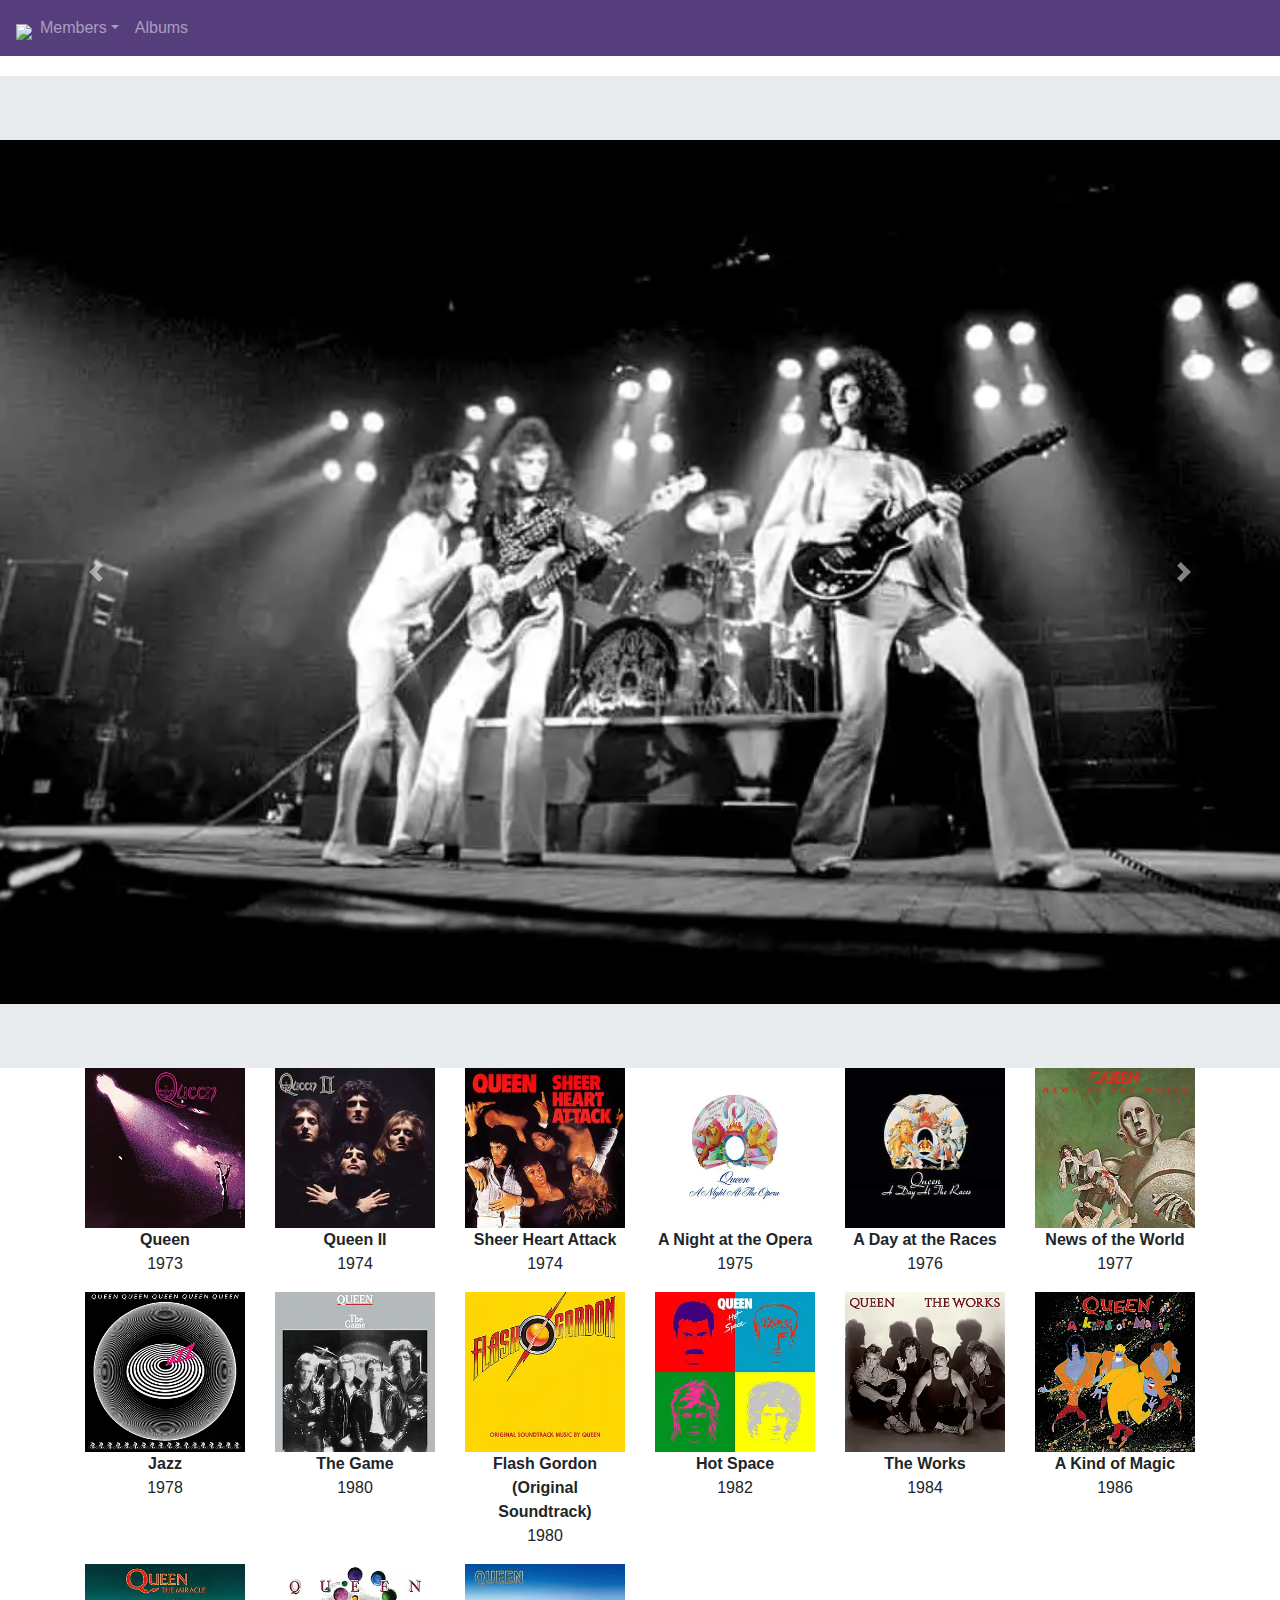
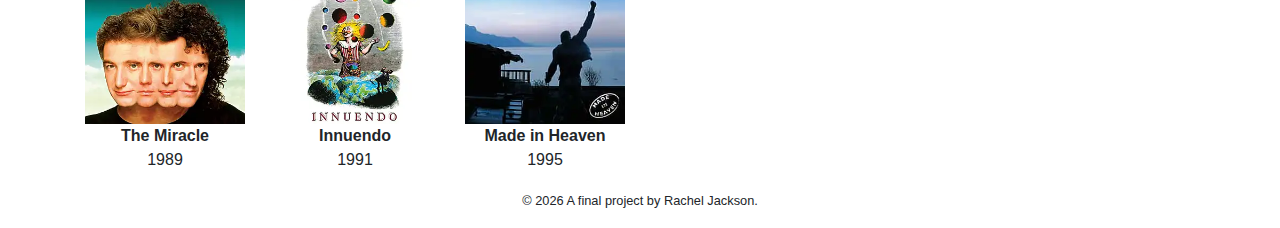
==== commit fcf9644c: "fifth commit" ====
--- a/docs/albums.html
+++ b/docs/albums.html
@@ -33,8 +33,32 @@
   </div>
 </nav>
 
-  <div class="jumbotron banner text-center img-fluid">
-  <h1><strong>QUEEN</strong></h1>
+  <div class="jumbotron banner jumbotron-fluid text-center img-fluid">
+  <div class="row">
+    <div class="col">
+      <div id="carouselExampleControls" class="carousel slide" data-ride="carousel">
+        <div class="carousel-inner">
+          <div class="carousel-item active">
+            <img class="d-block w-100 img-responsive" src="img/queen-band-early.jpg" alt="First slide">
+          </div>
+          <div class="carousel-item">
+            <img class="d-block w-100 img-responsive" src="img/queen-live-on-stage.jpg" alt="Second slide">
+          </div>
+          <div class="carousel-item">
+            <img class="d-block w-100 img-responsive" src="img/queen-band-wallpaper.jpg" alt="Third slide">
+          </div>
+            <a class="carousel-control-prev" href="#carouselExampleControls" role="button" data-slide="prev">
+              <span class="carousel-control-prev-icon" aria-hidden="true"></span>
+              <span class="sr-only">Previous</span>
+            </a>
+            <a class="carousel-control-next" href="#carouselExampleControls" role="button" data-slide="next">
+              <span class="carousel-control-next-icon" aria-hidden="true"></span>
+              <span class="sr-only">Next</span>
+            </a>
+        </div>
+      </div>
+    </div>
+  </div>
 </div>
 
   
--- a/docs/css/main.css
+++ b/docs/css/main.css
@@ -4,5 +4,5 @@
  * Copyright 2011-2019 The Bootstrap Authors
  * Copyright 2011-2019 Twitter, Inc.
  * Licensed under MIT (https://github.com/twbs/bootstrap/blob/master/LICENSE)
- */:root{--blue:#007bff;--indigo:#6610f2;--purple:#6f42c1;--pink:#e83e8c;--red:#dc3545;--orange:#fd7e14;--yellow:#ffc107;--green:#28a745;--teal:#20c997;--cyan:#17a2b8;--white:#fff;--gray:#6c757d;--gray-dark:#343a40;--primary:#007bff;--secondary:#6c757d;--success:#28a745;--info:#17a2b8;--warning:#ffc107;--danger:#dc3545;--light:#f8f9fa;--dark:#343a40;--breakpoint-xs:0;--breakpoint-sm:576px;--breakpoint-md:768px;--breakpoint-lg:992px;--breakpoint-xl:1200px;--font-family-sans-serif:-apple-system,BlinkMacSystemFont,"Segoe UI",Roboto,"Helvetica Neue",Arial,"Noto Sans",sans-serif,"Apple Color Emoji","Segoe UI Emoji","Segoe UI Symbol","Noto Color Emoji";--font-family-monospace:SFMono-Regular,Menlo,Monaco,Consolas,"Liberation Mono","Courier New",monospace}*,:after,:before{box-sizing:border-box}html{font-family:sans-serif;line-height:1.15;-webkit-text-size-adjust:100%;-webkit-tap-highlight-color:rgba(0,0,0,0)}article,aside,figcaption,figure,footer,header,hgroup,main,nav,section{display:block}body{margin:0;font-family:-apple-system,BlinkMacSystemFont,Segoe UI,Roboto,Helvetica Neue,Arial,Noto Sans,sans-serif,Apple Color Emoji,Segoe UI Emoji,Segoe UI Symbol,Noto Color Emoji;font-size:1rem;font-weight:400;line-height:1.5;color:#212529;text-align:left;background-color:#fff}[tabindex="-1"]:focus{outline:0!important}hr{box-sizing:content-box;height:0;overflow:visible}h1,h2,h3,h4,h5,h6{margin-top:0;margin-bottom:.5rem}p{margin-top:0;margin-bottom:1rem}abbr[data-original-title],abbr[title]{text-decoration:underline;-webkit-text-decoration:underline dotted;-moz-text-decoration:underline dotted;text-decoration:underline dotted;cursor:help;border-bottom:0;text-decoration-skip-ink:none}address{font-style:normal;line-height:inherit}address,dl,ol,ul{margin-bottom:1rem}dl,ol,ul{margin-top:0}ol ol,ol ul,ul ol,ul ul{margin-bottom:0}dt{font-weight:700}dd{margin-bottom:.5rem;margin-left:0}blockquote{margin:0 0 1rem}b,strong{font-weight:bolder}small{font-size:80%}sub,sup{position:relative;font-size:75%;line-height:0;vertical-align:baseline}sub{bottom:-.25em}sup{top:-.5em}a{color:#007bff;text-decoration:none;background-color:transparent}a:hover{color:#0056b3;text-decoration:underline}a:not([href]):not([tabindex]){color:inherit;text-decoration:none}a:not([href]):not([tabindex]):focus,a:not([href]):not([tabindex]):hover{color:inherit;text-decoration:none}a:not([href]):not([tabindex]):focus{outline:0}code,kbd,pre,samp{font-family:SFMono-Regular,Menlo,Monaco,Consolas,Liberation Mono,Courier New,monospace;font-size:1em}pre{margin-top:0;margin-bottom:1rem;overflow:auto}figure{margin:0 0 1rem}img{border-style:none}img,svg{vertical-align:middle}svg{overflow:hidden}table{border-collapse:collapse}caption{padding-top:.75rem;padding-bottom:.75rem;color:#6c757d;text-align:left;caption-side:bottom}th{text-align:inherit}label{display:inline-block;margin-bottom:.5rem}button{border-radius:0}button:focus{outline:1px dotted;outline:5px auto -webkit-focus-ring-color}button,input,optgroup,select,textarea{margin:0;font-family:inherit;font-size:inherit;line-height:inherit}button,input{overflow:visible}button,select{text-transform:none}select{word-wrap:normal}[type=button],[type=reset],[type=submit],button{-webkit-appearance:button}[type=button]:not(:disabled),[type=reset]:not(:disabled),[type=submit]:not(:disabled),button:not(:disabled){cursor:pointer}[type=button]::-moz-focus-inner,[type=reset]::-moz-focus-inner,[type=submit]::-moz-focus-inner,button::-moz-focus-inner{padding:0;border-style:none}input[type=checkbox],input[type=radio]{box-sizing:border-box;padding:0}input[type=date],input[type=datetime-local],input[type=month],input[type=time]{-webkit-appearance:listbox}textarea{overflow:auto;resize:vertical}fieldset{min-width:0;padding:0;margin:0;border:0}legend{display:block;width:100%;max-width:100%;padding:0;margin-bottom:.5rem;font-size:1.5rem;line-height:inherit;color:inherit;white-space:normal}progress{vertical-align:baseline}[type=number]::-webkit-inner-spin-button,[type=number]::-webkit-outer-spin-button{height:auto}[type=search]{outline-offset:-2px;-webkit-appearance:none}[type=search]::-webkit-search-decoration{-webkit-appearance:none}::-webkit-file-upload-button{font:inherit;-webkit-appearance:button}output{display:inline-block}summary{display:list-item;cursor:pointer}template{display:none}[hidden]{display:none!important}.h1,.h2,.h3,.h4,.h5,.h6,h1,h2,h3,h4,h5,h6{margin-bottom:.5rem;font-weight:500;line-height:1.2}.h1,h1{font-size:2.5rem}.h2,h2{font-size:2rem}.h3,h3{font-size:1.75rem}.h4,h4{font-size:1.5rem}.h5,h5{font-size:1.25rem}.h6,h6{font-size:1rem}.lead{font-size:1.25rem;font-weight:300}.display-1{font-size:6rem}.display-1,.display-2{font-weight:300;line-height:1.2}.display-2{font-size:5.5rem}.display-3{font-size:4.5rem}.display-3,.display-4{font-weight:300;line-height:1.2}.display-4{font-size:3.5rem}hr{margin-top:1rem;margin-bottom:1rem;border:0;border-top:1px solid rgba(0,0,0,.1)}.small,small{font-size:80%;font-weight:400}.mark,mark{padding:.2em;background-color:#fcf8e3}.list-inline,.list-unstyled{padding-left:0;list-style:none}.list-inline-item{display:inline-block}.list-inline-item:not(:last-child){margin-right:.5rem}.initialism{font-size:90%;text-transform:uppercase}.blockquote{margin-bottom:1rem;font-size:1.25rem}.blockquote-footer{display:block;font-size:80%;color:#6c757d}.blockquote-footer:before{content:"\2014\00A0"}.img-fluid,.img-thumbnail{max-width:100%;height:auto}.img-thumbnail{padding:.25rem;background-color:#fff;border:1px solid #dee2e6;border-radius:.25rem}.figure{display:inline-block}.figure-img{margin-bottom:.5rem;line-height:1}.figure-caption{font-size:90%;color:#6c757d}code{font-size:87.5%;color:#e83e8c;word-break:break-word}a>code{color:inherit}kbd{padding:.2rem .4rem;font-size:87.5%;color:#fff;background-color:#212529;border-radius:.2rem}kbd kbd{padding:0;font-size:100%;font-weight:700}pre{display:block;font-size:87.5%;color:#212529}pre code{font-size:inherit;color:inherit;word-break:normal}.pre-scrollable{max-height:340px;overflow-y:scroll}.container{width:100%;padding-right:15px;padding-left:15px;margin-right:auto;margin-left:auto}@media (min-width:576px){.container{max-width:540px}}@media (min-width:768px){.container{max-width:720px}}@media (min-width:992px){.container{max-width:960px}}@media (min-width:1200px){.container{max-width:1140px}}.container-fluid{width:100%;padding-right:15px;padding-left:15px;margin-right:auto;margin-left:auto}.row{display:-webkit-flex;display:-ms-flexbox;display:flex;-webkit-flex-wrap:wrap;-ms-flex-wrap:wrap;flex-wrap:wrap;margin-right:-15px;margin-left:-15px}.no-gutters{margin-right:0;margin-left:0}.no-gutters>.col,.no-gutters>[class*=col-]{padding-right:0;padding-left:0}.col,.col-1,.col-2,.col-3,.col-4,.col-5,.col-6,.col-7,.col-8,.col-9,.col-10,.col-11,.col-12,.col-auto,.col-lg,.col-lg-1,.col-lg-2,.col-lg-3,.col-lg-4,.col-lg-5,.col-lg-6,.col-lg-7,.col-lg-8,.col-lg-9,.col-lg-10,.col-lg-11,.col-lg-12,.col-lg-auto,.col-md,.col-md-1,.col-md-2,.col-md-3,.col-md-4,.col-md-5,.col-md-6,.col-md-7,.col-md-8,.col-md-9,.col-md-10,.col-md-11,.col-md-12,.col-md-auto,.col-sm,.col-sm-1,.col-sm-2,.col-sm-3,.col-sm-4,.col-sm-5,.col-sm-6,.col-sm-7,.col-sm-8,.col-sm-9,.col-sm-10,.col-sm-11,.col-sm-12,.col-sm-auto,.col-xl,.col-xl-1,.col-xl-2,.col-xl-3,.col-xl-4,.col-xl-5,.col-xl-6,.col-xl-7,.col-xl-8,.col-xl-9,.col-xl-10,.col-xl-11,.col-xl-12,.col-xl-auto{position:relative;width:100%;padding-right:15px;padding-left:15px}.col{-webkit-flex-basis:0;-ms-flex-preferred-size:0;flex-basis:0;-webkit-flex-grow:1;-ms-flex-positive:1;flex-grow:1;max-width:100%}.col-auto{-webkit-flex:0 0 auto;-ms-flex:0 0 auto;flex:0 0 auto;width:auto;max-width:100%}.col-1{-webkit-flex:0 0 8.33333%;-ms-flex:0 0 8.33333%;flex:0 0 8.33333%;max-width:8.33333%}.col-2{-webkit-flex:0 0 16.66667%;-ms-flex:0 0 16.66667%;flex:0 0 16.66667%;max-width:16.66667%}.col-3{-webkit-flex:0 0 25%;-ms-flex:0 0 25%;flex:0 0 25%;max-width:25%}.col-4{-webkit-flex:0 0 33.33333%;-ms-flex:0 0 33.33333%;flex:0 0 33.33333%;max-width:33.33333%}.col-5{-webkit-flex:0 0 41.66667%;-ms-flex:0 0 41.66667%;flex:0 0 41.66667%;max-width:41.66667%}.col-6{-webkit-flex:0 0 50%;-ms-flex:0 0 50%;flex:0 0 50%;max-width:50%}.col-7{-webkit-flex:0 0 58.33333%;-ms-flex:0 0 58.33333%;flex:0 0 58.33333%;max-width:58.33333%}.col-8{-webkit-flex:0 0 66.66667%;-ms-flex:0 0 66.66667%;flex:0 0 66.66667%;max-width:66.66667%}.col-9{-webkit-flex:0 0 75%;-ms-flex:0 0 75%;flex:0 0 75%;max-width:75%}.col-10{-webkit-flex:0 0 83.33333%;-ms-flex:0 0 83.33333%;flex:0 0 83.33333%;max-width:83.33333%}.col-11{-webkit-flex:0 0 91.66667%;-ms-flex:0 0 91.66667%;flex:0 0 91.66667%;max-width:91.66667%}.col-12{-webkit-flex:0 0 100%;-ms-flex:0 0 100%;flex:0 0 100%;max-width:100%}.order-first{-webkit-order:-1;-ms-flex-order:-1;order:-1}.order-last{-webkit-order:13;-ms-flex-order:13;order:13}.order-0{-webkit-order:0;-ms-flex-order:0;order:0}.order-1{-webkit-order:1;-ms-flex-order:1;order:1}.order-2{-webkit-order:2;-ms-flex-order:2;order:2}.order-3{-webkit-order:3;-ms-flex-order:3;order:3}.order-4{-webkit-order:4;-ms-flex-order:4;order:4}.order-5{-webkit-order:5;-ms-flex-order:5;order:5}.order-6{-webkit-order:6;-ms-flex-order:6;order:6}.order-7{-webkit-order:7;-ms-flex-order:7;order:7}.order-8{-webkit-order:8;-ms-flex-order:8;order:8}.order-9{-webkit-order:9;-ms-flex-order:9;order:9}.order-10{-webkit-order:10;-ms-flex-order:10;order:10}.order-11{-webkit-order:11;-ms-flex-order:11;order:11}.order-12{-webkit-order:12;-ms-flex-order:12;order:12}.offset-1{margin-left:8.33333%}.offset-2{margin-left:16.66667%}.offset-3{margin-left:25%}.offset-4{margin-left:33.33333%}.offset-5{margin-left:41.66667%}.offset-6{margin-left:50%}.offset-7{margin-left:58.33333%}.offset-8{margin-left:66.66667%}.offset-9{margin-left:75%}.offset-10{margin-left:83.33333%}.offset-11{margin-left:91.66667%}@media (min-width:576px){.col-sm{-webkit-flex-basis:0;-ms-flex-preferred-size:0;flex-basis:0;-webkit-flex-grow:1;-ms-flex-positive:1;flex-grow:1;max-width:100%}.col-sm-auto{-webkit-flex:0 0 auto;-ms-flex:0 0 auto;flex:0 0 auto;width:auto;max-width:100%}.col-sm-1{-webkit-flex:0 0 8.33333%;-ms-flex:0 0 8.33333%;flex:0 0 8.33333%;max-width:8.33333%}.col-sm-2{-webkit-flex:0 0 16.66667%;-ms-flex:0 0 16.66667%;flex:0 0 16.66667%;max-width:16.66667%}.col-sm-3{-webkit-flex:0 0 25%;-ms-flex:0 0 25%;flex:0 0 25%;max-width:25%}.col-sm-4{-webkit-flex:0 0 33.33333%;-ms-flex:0 0 33.33333%;flex:0 0 33.33333%;max-width:33.33333%}.col-sm-5{-webkit-flex:0 0 41.66667%;-ms-flex:0 0 41.66667%;flex:0 0 41.66667%;max-width:41.66667%}.col-sm-6{-webkit-flex:0 0 50%;-ms-flex:0 0 50%;flex:0 0 50%;max-width:50%}.col-sm-7{-webkit-flex:0 0 58.33333%;-ms-flex:0 0 58.33333%;flex:0 0 58.33333%;max-width:58.33333%}.col-sm-8{-webkit-flex:0 0 66.66667%;-ms-flex:0 0 66.66667%;flex:0 0 66.66667%;max-width:66.66667%}.col-sm-9{-webkit-flex:0 0 75%;-ms-flex:0 0 75%;flex:0 0 75%;max-width:75%}.col-sm-10{-webkit-flex:0 0 83.33333%;-ms-flex:0 0 83.33333%;flex:0 0 83.33333%;max-width:83.33333%}.col-sm-11{-webkit-flex:0 0 91.66667%;-ms-flex:0 0 91.66667%;flex:0 0 91.66667%;max-width:91.66667%}.col-sm-12{-webkit-flex:0 0 100%;-ms-flex:0 0 100%;flex:0 0 100%;max-width:100%}.order-sm-first{-webkit-order:-1;-ms-flex-order:-1;order:-1}.order-sm-last{-webkit-order:13;-ms-flex-order:13;order:13}.order-sm-0{-webkit-order:0;-ms-flex-order:0;order:0}.order-sm-1{-webkit-order:1;-ms-flex-order:1;order:1}.order-sm-2{-webkit-order:2;-ms-flex-order:2;order:2}.order-sm-3{-webkit-order:3;-ms-flex-order:3;order:3}.order-sm-4{-webkit-order:4;-ms-flex-order:4;order:4}.order-sm-5{-webkit-order:5;-ms-flex-order:5;order:5}.order-sm-6{-webkit-order:6;-ms-flex-order:6;order:6}.order-sm-7{-webkit-order:7;-ms-flex-order:7;order:7}.order-sm-8{-webkit-order:8;-ms-flex-order:8;order:8}.order-sm-9{-webkit-order:9;-ms-flex-order:9;order:9}.order-sm-10{-webkit-order:10;-ms-flex-order:10;order:10}.order-sm-11{-webkit-order:11;-ms-flex-order:11;order:11}.order-sm-12{-webkit-order:12;-ms-flex-order:12;order:12}.offset-sm-0{margin-left:0}.offset-sm-1{margin-left:8.33333%}.offset-sm-2{margin-left:16.66667%}.offset-sm-3{margin-left:25%}.offset-sm-4{margin-left:33.33333%}.offset-sm-5{margin-left:41.66667%}.offset-sm-6{margin-left:50%}.offset-sm-7{margin-left:58.33333%}.offset-sm-8{margin-left:66.66667%}.offset-sm-9{margin-left:75%}.offset-sm-10{margin-left:83.33333%}.offset-sm-11{margin-left:91.66667%}}@media (min-width:768px){.col-md{-webkit-flex-basis:0;-ms-flex-preferred-size:0;flex-basis:0;-webkit-flex-grow:1;-ms-flex-positive:1;flex-grow:1;max-width:100%}.col-md-auto{-webkit-flex:0 0 auto;-ms-flex:0 0 auto;flex:0 0 auto;width:auto;max-width:100%}.col-md-1{-webkit-flex:0 0 8.33333%;-ms-flex:0 0 8.33333%;flex:0 0 8.33333%;max-width:8.33333%}.col-md-2{-webkit-flex:0 0 16.66667%;-ms-flex:0 0 16.66667%;flex:0 0 16.66667%;max-width:16.66667%}.col-md-3{-webkit-flex:0 0 25%;-ms-flex:0 0 25%;flex:0 0 25%;max-width:25%}.col-md-4{-webkit-flex:0 0 33.33333%;-ms-flex:0 0 33.33333%;flex:0 0 33.33333%;max-width:33.33333%}.col-md-5{-webkit-flex:0 0 41.66667%;-ms-flex:0 0 41.66667%;flex:0 0 41.66667%;max-width:41.66667%}.col-md-6{-webkit-flex:0 0 50%;-ms-flex:0 0 50%;flex:0 0 50%;max-width:50%}.col-md-7{-webkit-flex:0 0 58.33333%;-ms-flex:0 0 58.33333%;flex:0 0 58.33333%;max-width:58.33333%}.col-md-8{-webkit-flex:0 0 66.66667%;-ms-flex:0 0 66.66667%;flex:0 0 66.66667%;max-width:66.66667%}.col-md-9{-webkit-flex:0 0 75%;-ms-flex:0 0 75%;flex:0 0 75%;max-width:75%}.col-md-10{-webkit-flex:0 0 83.33333%;-ms-flex:0 0 83.33333%;flex:0 0 83.33333%;max-width:83.33333%}.col-md-11{-webkit-flex:0 0 91.66667%;-ms-flex:0 0 91.66667%;flex:0 0 91.66667%;max-width:91.66667%}.col-md-12{-webkit-flex:0 0 100%;-ms-flex:0 0 100%;flex:0 0 100%;max-width:100%}.order-md-first{-webkit-order:-1;-ms-flex-order:-1;order:-1}.order-md-last{-webkit-order:13;-ms-flex-order:13;order:13}.order-md-0{-webkit-order:0;-ms-flex-order:0;order:0}.order-md-1{-webkit-order:1;-ms-flex-order:1;order:1}.order-md-2{-webkit-order:2;-ms-flex-order:2;order:2}.order-md-3{-webkit-order:3;-ms-flex-order:3;order:3}.order-md-4{-webkit-order:4;-ms-flex-order:4;order:4}.order-md-5{-webkit-order:5;-ms-flex-order:5;order:5}.order-md-6{-webkit-order:6;-ms-flex-order:6;order:6}.order-md-7{-webkit-order:7;-ms-flex-order:7;order:7}.order-md-8{-webkit-order:8;-ms-flex-order:8;order:8}.order-md-9{-webkit-order:9;-ms-flex-order:9;order:9}.order-md-10{-webkit-order:10;-ms-flex-order:10;order:10}.order-md-11{-webkit-order:11;-ms-flex-order:11;order:11}.order-md-12{-webkit-order:12;-ms-flex-order:12;order:12}.offset-md-0{margin-left:0}.offset-md-1{margin-left:8.33333%}.offset-md-2{margin-left:16.66667%}.offset-md-3{margin-left:25%}.offset-md-4{margin-left:33.33333%}.offset-md-5{margin-left:41.66667%}.offset-md-6{margin-left:50%}.offset-md-7{margin-left:58.33333%}.offset-md-8{margin-left:66.66667%}.offset-md-9{margin-left:75%}.offset-md-10{margin-left:83.33333%}.offset-md-11{margin-left:91.66667%}}@media (min-width:992px){.col-lg{-webkit-flex-basis:0;-ms-flex-preferred-size:0;flex-basis:0;-webkit-flex-grow:1;-ms-flex-positive:1;flex-grow:1;max-width:100%}.col-lg-auto{-webkit-flex:0 0 auto;-ms-flex:0 0 auto;flex:0 0 auto;width:auto;max-width:100%}.col-lg-1{-webkit-flex:0 0 8.33333%;-ms-flex:0 0 8.33333%;flex:0 0 8.33333%;max-width:8.33333%}.col-lg-2{-webkit-flex:0 0 16.66667%;-ms-flex:0 0 16.66667%;flex:0 0 16.66667%;max-width:16.66667%}.col-lg-3{-webkit-flex:0 0 25%;-ms-flex:0 0 25%;flex:0 0 25%;max-width:25%}.col-lg-4{-webkit-flex:0 0 33.33333%;-ms-flex:0 0 33.33333%;flex:0 0 33.33333%;max-width:33.33333%}.col-lg-5{-webkit-flex:0 0 41.66667%;-ms-flex:0 0 41.66667%;flex:0 0 41.66667%;max-width:41.66667%}.col-lg-6{-webkit-flex:0 0 50%;-ms-flex:0 0 50%;flex:0 0 50%;max-width:50%}.col-lg-7{-webkit-flex:0 0 58.33333%;-ms-flex:0 0 58.33333%;flex:0 0 58.33333%;max-width:58.33333%}.col-lg-8{-webkit-flex:0 0 66.66667%;-ms-flex:0 0 66.66667%;flex:0 0 66.66667%;max-width:66.66667%}.col-lg-9{-webkit-flex:0 0 75%;-ms-flex:0 0 75%;flex:0 0 75%;max-width:75%}.col-lg-10{-webkit-flex:0 0 83.33333%;-ms-flex:0 0 83.33333%;flex:0 0 83.33333%;max-width:83.33333%}.col-lg-11{-webkit-flex:0 0 91.66667%;-ms-flex:0 0 91.66667%;flex:0 0 91.66667%;max-width:91.66667%}.col-lg-12{-webkit-flex:0 0 100%;-ms-flex:0 0 100%;flex:0 0 100%;max-width:100%}.order-lg-first{-webkit-order:-1;-ms-flex-order:-1;order:-1}.order-lg-last{-webkit-order:13;-ms-flex-order:13;order:13}.order-lg-0{-webkit-order:0;-ms-flex-order:0;order:0}.order-lg-1{-webkit-order:1;-ms-flex-order:1;order:1}.order-lg-2{-webkit-order:2;-ms-flex-order:2;order:2}.order-lg-3{-webkit-order:3;-ms-flex-order:3;order:3}.order-lg-4{-webkit-order:4;-ms-flex-order:4;order:4}.order-lg-5{-webkit-order:5;-ms-flex-order:5;order:5}.order-lg-6{-webkit-order:6;-ms-flex-order:6;order:6}.order-lg-7{-webkit-order:7;-ms-flex-order:7;order:7}.order-lg-8{-webkit-order:8;-ms-flex-order:8;order:8}.order-lg-9{-webkit-order:9;-ms-flex-order:9;order:9}.order-lg-10{-webkit-order:10;-ms-flex-order:10;order:10}.order-lg-11{-webkit-order:11;-ms-flex-order:11;order:11}.order-lg-12{-webkit-order:12;-ms-flex-order:12;order:12}.offset-lg-0{margin-left:0}.offset-lg-1{margin-left:8.33333%}.offset-lg-2{margin-left:16.66667%}.offset-lg-3{margin-left:25%}.offset-lg-4{margin-left:33.33333%}.offset-lg-5{margin-left:41.66667%}.offset-lg-6{margin-left:50%}.offset-lg-7{margin-left:58.33333%}.offset-lg-8{margin-left:66.66667%}.offset-lg-9{margin-left:75%}.offset-lg-10{margin-left:83.33333%}.offset-lg-11{margin-left:91.66667%}}@media (min-width:1200px){.col-xl{-webkit-flex-basis:0;-ms-flex-preferred-size:0;flex-basis:0;-webkit-flex-grow:1;-ms-flex-positive:1;flex-grow:1;max-width:100%}.col-xl-auto{-webkit-flex:0 0 auto;-ms-flex:0 0 auto;flex:0 0 auto;width:auto;max-width:100%}.col-xl-1{-webkit-flex:0 0 8.33333%;-ms-flex:0 0 8.33333%;flex:0 0 8.33333%;max-width:8.33333%}.col-xl-2{-webkit-flex:0 0 16.66667%;-ms-flex:0 0 16.66667%;flex:0 0 16.66667%;max-width:16.66667%}.col-xl-3{-webkit-flex:0 0 25%;-ms-flex:0 0 25%;flex:0 0 25%;max-width:25%}.col-xl-4{-webkit-flex:0 0 33.33333%;-ms-flex:0 0 33.33333%;flex:0 0 33.33333%;max-width:33.33333%}.col-xl-5{-webkit-flex:0 0 41.66667%;-ms-flex:0 0 41.66667%;flex:0 0 41.66667%;max-width:41.66667%}.col-xl-6{-webkit-flex:0 0 50%;-ms-flex:0 0 50%;flex:0 0 50%;max-width:50%}.col-xl-7{-webkit-flex:0 0 58.33333%;-ms-flex:0 0 58.33333%;flex:0 0 58.33333%;max-width:58.33333%}.col-xl-8{-webkit-flex:0 0 66.66667%;-ms-flex:0 0 66.66667%;flex:0 0 66.66667%;max-width:66.66667%}.col-xl-9{-webkit-flex:0 0 75%;-ms-flex:0 0 75%;flex:0 0 75%;max-width:75%}.col-xl-10{-webkit-flex:0 0 83.33333%;-ms-flex:0 0 83.33333%;flex:0 0 83.33333%;max-width:83.33333%}.col-xl-11{-webkit-flex:0 0 91.66667%;-ms-flex:0 0 91.66667%;flex:0 0 91.66667%;max-width:91.66667%}.col-xl-12{-webkit-flex:0 0 100%;-ms-flex:0 0 100%;flex:0 0 100%;max-width:100%}.order-xl-first{-webkit-order:-1;-ms-flex-order:-1;order:-1}.order-xl-last{-webkit-order:13;-ms-flex-order:13;order:13}.order-xl-0{-webkit-order:0;-ms-flex-order:0;order:0}.order-xl-1{-webkit-order:1;-ms-flex-order:1;order:1}.order-xl-2{-webkit-order:2;-ms-flex-order:2;order:2}.order-xl-3{-webkit-order:3;-ms-flex-order:3;order:3}.order-xl-4{-webkit-order:4;-ms-flex-order:4;order:4}.order-xl-5{-webkit-order:5;-ms-flex-order:5;order:5}.order-xl-6{-webkit-order:6;-ms-flex-order:6;order:6}.order-xl-7{-webkit-order:7;-ms-flex-order:7;order:7}.order-xl-8{-webkit-order:8;-ms-flex-order:8;order:8}.order-xl-9{-webkit-order:9;-ms-flex-order:9;order:9}.order-xl-10{-webkit-order:10;-ms-flex-order:10;order:10}.order-xl-11{-webkit-order:11;-ms-flex-order:11;order:11}.order-xl-12{-webkit-order:12;-ms-flex-order:12;order:12}.offset-xl-0{margin-left:0}.offset-xl-1{margin-left:8.33333%}.offset-xl-2{margin-left:16.66667%}.offset-xl-3{margin-left:25%}.offset-xl-4{margin-left:33.33333%}.offset-xl-5{margin-left:41.66667%}.offset-xl-6{margin-left:50%}.offset-xl-7{margin-left:58.33333%}.offset-xl-8{margin-left:66.66667%}.offset-xl-9{margin-left:75%}.offset-xl-10{margin-left:83.33333%}.offset-xl-11{margin-left:91.66667%}}.table{width:100%;margin-bottom:1rem;color:#212529}.table td,.table th{padding:.75rem;vertical-align:top;border-top:1px solid #dee2e6}.table thead th{vertical-align:bottom;border-bottom:2px solid #dee2e6}.table tbody+tbody{border-top:2px solid #dee2e6}.table-sm td,.table-sm th{padding:.3rem}.table-bordered,.table-bordered td,.table-bordered th{border:1px solid #dee2e6}.table-bordered thead td,.table-bordered thead th{border-bottom-width:2px}.table-borderless tbody+tbody,.table-borderless td,.table-borderless th,.table-borderless thead th{border:0}.table-striped tbody tr:nth-of-type(odd){background-color:rgba(0,0,0,.05)}.table-hover tbody tr:hover{color:#212529;background-color:rgba(0,0,0,.075)}.table-primary,.table-primary>td,.table-primary>th{background-color:#b8daff}.table-primary tbody+tbody,.table-primary td,.table-primary th,.table-primary thead th{border-color:#7abaff}.table-hover .table-primary:hover{background-color:#9fcdff}.table-hover .table-primary:hover>td,.table-hover .table-primary:hover>th{background-color:#9fcdff}.table-secondary,.table-secondary>td,.table-secondary>th{background-color:#d6d8db}.table-secondary tbody+tbody,.table-secondary td,.table-secondary th,.table-secondary thead th{border-color:#b3b7bb}.table-hover .table-secondary:hover{background-color:#c8cbcf}.table-hover .table-secondary:hover>td,.table-hover .table-secondary:hover>th{background-color:#c8cbcf}.table-success,.table-success>td,.table-success>th{background-color:#c3e6cb}.table-success tbody+tbody,.table-success td,.table-success th,.table-success thead th{border-color:#8fd19e}.table-hover .table-success:hover{background-color:#b1dfbb}.table-hover .table-success:hover>td,.table-hover .table-success:hover>th{background-color:#b1dfbb}.table-info,.table-info>td,.table-info>th{background-color:#bee5eb}.table-info tbody+tbody,.table-info td,.table-info th,.table-info thead th{border-color:#86cfda}.table-hover .table-info:hover{background-color:#abdde5}.table-hover .table-info:hover>td,.table-hover .table-info:hover>th{background-color:#abdde5}.table-warning,.table-warning>td,.table-warning>th{background-color:#ffeeba}.table-warning tbody+tbody,.table-warning td,.table-warning th,.table-warning thead th{border-color:#ffdf7e}.table-hover .table-warning:hover{background-color:#ffe8a1}.table-hover .table-warning:hover>td,.table-hover .table-warning:hover>th{background-color:#ffe8a1}.table-danger,.table-danger>td,.table-danger>th{background-color:#f5c6cb}.table-danger tbody+tbody,.table-danger td,.table-danger th,.table-danger thead th{border-color:#ed969e}.table-hover .table-danger:hover{background-color:#f1b0b7}.table-hover .table-danger:hover>td,.table-hover .table-danger:hover>th{background-color:#f1b0b7}.table-light,.table-light>td,.table-light>th{background-color:#fdfdfe}.table-light tbody+tbody,.table-light td,.table-light th,.table-light thead th{border-color:#fbfcfc}.table-hover .table-light:hover{background-color:#ececf6}.table-hover .table-light:hover>td,.table-hover .table-light:hover>th{background-color:#ececf6}.table-dark,.table-dark>td,.table-dark>th{background-color:#c6c8ca}.table-dark tbody+tbody,.table-dark td,.table-dark th,.table-dark thead th{border-color:#95999c}.table-hover .table-dark:hover{background-color:#b9bbbe}.table-hover .table-dark:hover>td,.table-hover .table-dark:hover>th{background-color:#b9bbbe}.table-active,.table-active>td,.table-active>th{background-color:rgba(0,0,0,.075)}.table-hover .table-active:hover{background-color:rgba(0,0,0,.075)}.table-hover .table-active:hover>td,.table-hover .table-active:hover>th{background-color:rgba(0,0,0,.075)}.table .thead-dark th{color:#fff;background-color:#343a40;border-color:#454d55}.table .thead-light th{color:#495057;background-color:#e9ecef;border-color:#dee2e6}.table-dark{color:#fff;background-color:#343a40}.table-dark td,.table-dark th,.table-dark thead th{border-color:#454d55}.table-dark.table-bordered{border:0}.table-dark.table-striped tbody tr:nth-of-type(odd){background-color:hsla(0,0%,100%,.05)}.table-dark.table-hover tbody tr:hover{color:#fff;background-color:hsla(0,0%,100%,.075)}@media (max-width:575.98px){.table-responsive-sm{display:block;width:100%;overflow-x:auto;-webkit-overflow-scrolling:touch}.table-responsive-sm>.table-bordered{border:0}}@media (max-width:767.98px){.table-responsive-md{display:block;width:100%;overflow-x:auto;-webkit-overflow-scrolling:touch}.table-responsive-md>.table-bordered{border:0}}@media (max-width:991.98px){.table-responsive-lg{display:block;width:100%;overflow-x:auto;-webkit-overflow-scrolling:touch}.table-responsive-lg>.table-bordered{border:0}}@media (max-width:1199.98px){.table-responsive-xl{display:block;width:100%;overflow-x:auto;-webkit-overflow-scrolling:touch}.table-responsive-xl>.table-bordered{border:0}}.table-responsive{display:block;width:100%;overflow-x:auto;-webkit-overflow-scrolling:touch}.table-responsive>.table-bordered{border:0}.form-control{display:block;width:100%;height:calc(1.5em + .75rem + 2px);padding:.375rem .75rem;font-size:1rem;font-weight:400;line-height:1.5;color:#495057;background-color:#fff;background-clip:padding-box;border:1px solid #ced4da;border-radius:.25rem;transition:border-color .15s ease-in-out,box-shadow .15s ease-in-out}@media (prefers-reduced-motion:reduce){.form-control{transition:none}}.form-control::-ms-expand{background-color:transparent;border:0}.form-control:focus{color:#495057;background-color:#fff;border-color:#80bdff;outline:0;box-shadow:0 0 0 .2rem rgba(0,123,255,.25)}.form-control::-webkit-input-placeholder{color:#6c757d;opacity:1}.form-control::-moz-placeholder{color:#6c757d;opacity:1}.form-control:-ms-input-placeholder{color:#6c757d;opacity:1}.form-control::-ms-input-placeholder{color:#6c757d;opacity:1}.form-control::placeholder{color:#6c757d;opacity:1}.form-control:disabled,.form-control[readonly]{background-color:#e9ecef;opacity:1}select.form-control:focus::-ms-value{color:#495057;background-color:#fff}.form-control-file,.form-control-range{display:block;width:100%}.col-form-label{padding-top:calc(.375rem + 1px);padding-bottom:calc(.375rem + 1px);margin-bottom:0;font-size:inherit;line-height:1.5}.col-form-label-lg{padding-top:calc(.5rem + 1px);padding-bottom:calc(.5rem + 1px);font-size:1.25rem;line-height:1.5}.col-form-label-sm{padding-top:calc(.25rem + 1px);padding-bottom:calc(.25rem + 1px);font-size:.875rem;line-height:1.5}.form-control-plaintext{display:block;width:100%;padding-top:.375rem;padding-bottom:.375rem;margin-bottom:0;line-height:1.5;color:#212529;background-color:transparent;border:solid transparent;border-width:1px 0}.form-control-plaintext.form-control-lg,.form-control-plaintext.form-control-sm{padding-right:0;padding-left:0}.form-control-sm{height:calc(1.5em + .5rem + 2px);padding:.25rem .5rem;font-size:.875rem;line-height:1.5;border-radius:.2rem}.form-control-lg{height:calc(1.5em + 1rem + 2px);padding:.5rem 1rem;font-size:1.25rem;line-height:1.5;border-radius:.3rem}select.form-control[multiple],select.form-control[size]{height:auto}textarea.form-control{height:auto}.form-group{margin-bottom:1rem}.form-text{display:block;margin-top:.25rem}.form-row{display:-webkit-flex;display:-ms-flexbox;display:flex;-webkit-flex-wrap:wrap;-ms-flex-wrap:wrap;flex-wrap:wrap;margin-right:-5px;margin-left:-5px}.form-row>.col,.form-row>[class*=col-]{padding-right:5px;padding-left:5px}.form-check{position:relative;display:block;padding-left:1.25rem}.form-check-input{position:absolute;margin-top:.3rem;margin-left:-1.25rem}.form-check-input:disabled~.form-check-label{color:#6c757d}.form-check-label{margin-bottom:0}.form-check-inline{display:-webkit-inline-flex;display:-ms-inline-flexbox;display:inline-flex;-webkit-align-items:center;-ms-flex-align:center;align-items:center;padding-left:0;margin-right:.75rem}.form-check-inline .form-check-input{position:static;margin-top:0;margin-right:.3125rem;margin-left:0}.valid-feedback{display:none;width:100%;margin-top:.25rem;font-size:80%;color:#28a745}.valid-tooltip{position:absolute;top:100%;z-index:5;display:none;max-width:100%;padding:.25rem .5rem;margin-top:.1rem;font-size:.875rem;line-height:1.5;color:#fff;background-color:rgba(40,167,69,.9);border-radius:.25rem}.form-control.is-valid,.was-validated .form-control:valid{border-color:#28a745;padding-right:calc(1.5em + .75rem);background-image:url("data:image/svg+xml;charset=utf-8,%3Csvg xmlns='http://www.w3.org/2000/svg' viewBox='0 0 8 8'%3E%3Cpath fill='%2328a745' d='M2.3 6.73L.6 4.53c-.4-1.04.46-1.4 1.1-.8l1.1 1.4 3.4-3.8c.6-.63 1.6-.27 1.2.7l-4 4.6c-.43.5-.8.4-1.1.1z'/%3E%3C/svg%3E");background-repeat:no-repeat;background-position:100% calc(.375em + .1875rem);background-size:calc(.75em + .375rem) calc(.75em + .375rem)}.form-control.is-valid:focus,.was-validated .form-control:valid:focus{border-color:#28a745;box-shadow:0 0 0 .2rem rgba(40,167,69,.25)}.form-control.is-valid~.valid-feedback,.form-control.is-valid~.valid-tooltip,.was-validated .form-control:valid~.valid-feedback,.was-validated .form-control:valid~.valid-tooltip{display:block}.was-validated textarea.form-control:valid,textarea.form-control.is-valid{padding-right:calc(1.5em + .75rem);background-position:top calc(.375em + .1875rem) right calc(.375em + .1875rem)}.custom-select.is-valid,.was-validated .custom-select:valid{border-color:#28a745;padding-right:calc((3em + 2.25rem)/4 + 1.75rem);background:url("data:image/svg+xml;charset=utf-8,%3Csvg xmlns='http://www.w3.org/2000/svg' viewBox='0 0 4 5'%3E%3Cpath fill='%23343a40' d='M2 0L0 2h4zm0 5L0 3h4z'/%3E%3C/svg%3E") no-repeat right .75rem center/8px 10px,url("data:image/svg+xml;charset=utf-8,%3Csvg xmlns='http://www.w3.org/2000/svg' viewBox='0 0 8 8'%3E%3Cpath fill='%2328a745' d='M2.3 6.73L.6 4.53c-.4-1.04.46-1.4 1.1-.8l1.1 1.4 3.4-3.8c.6-.63 1.6-.27 1.2.7l-4 4.6c-.43.5-.8.4-1.1.1z'/%3E%3C/svg%3E") #fff no-repeat center right 1.75rem/calc(.75em + .375rem) calc(.75em + .375rem)}.custom-select.is-valid:focus,.was-validated .custom-select:valid:focus{border-color:#28a745;box-shadow:0 0 0 .2rem rgba(40,167,69,.25)}.custom-select.is-valid~.valid-feedback,.custom-select.is-valid~.valid-tooltip,.was-validated .custom-select:valid~.valid-feedback,.was-validated .custom-select:valid~.valid-tooltip{display:block}.form-control-file.is-valid~.valid-feedback,.form-control-file.is-valid~.valid-tooltip,.was-validated .form-control-file:valid~.valid-feedback,.was-validated .form-control-file:valid~.valid-tooltip{display:block}.form-check-input.is-valid~.form-check-label,.was-validated .form-check-input:valid~.form-check-label{color:#28a745}.form-check-input.is-valid~.valid-feedback,.form-check-input.is-valid~.valid-tooltip,.was-validated .form-check-input:valid~.valid-feedback,.was-validated .form-check-input:valid~.valid-tooltip{display:block}.custom-control-input.is-valid~.custom-control-label,.was-validated .custom-control-input:valid~.custom-control-label{color:#28a745}.custom-control-input.is-valid~.custom-control-label:before,.was-validated .custom-control-input:valid~.custom-control-label:before{border-color:#28a745}.custom-control-input.is-valid~.valid-feedback,.custom-control-input.is-valid~.valid-tooltip,.was-validated .custom-control-input:valid~.valid-feedback,.was-validated .custom-control-input:valid~.valid-tooltip{display:block}.custom-control-input.is-valid:checked~.custom-control-label:before,.was-validated .custom-control-input:valid:checked~.custom-control-label:before{border-color:#34ce57;background-color:#34ce57}.custom-control-input.is-valid:focus~.custom-control-label:before,.was-validated .custom-control-input:valid:focus~.custom-control-label:before{box-shadow:0 0 0 .2rem rgba(40,167,69,.25)}.custom-control-input.is-valid:focus:not(:checked)~.custom-control-label:before,.was-validated .custom-control-input:valid:focus:not(:checked)~.custom-control-label:before{border-color:#28a745}.custom-file-input.is-valid~.custom-file-label,.was-validated .custom-file-input:valid~.custom-file-label{border-color:#28a745}.custom-file-input.is-valid~.valid-feedback,.custom-file-input.is-valid~.valid-tooltip,.was-validated .custom-file-input:valid~.valid-feedback,.was-validated .custom-file-input:valid~.valid-tooltip{display:block}.custom-file-input.is-valid:focus~.custom-file-label,.was-validated .custom-file-input:valid:focus~.custom-file-label{border-color:#28a745;box-shadow:0 0 0 .2rem rgba(40,167,69,.25)}.invalid-feedback{display:none;width:100%;margin-top:.25rem;font-size:80%;color:#dc3545}.invalid-tooltip{position:absolute;top:100%;z-index:5;display:none;max-width:100%;padding:.25rem .5rem;margin-top:.1rem;font-size:.875rem;line-height:1.5;color:#fff;background-color:rgba(220,53,69,.9);border-radius:.25rem}.form-control.is-invalid,.was-validated .form-control:invalid{border-color:#dc3545;padding-right:calc(1.5em + .75rem);background-image:url("data:image/svg+xml;charset=utf-8,%3Csvg xmlns='http://www.w3.org/2000/svg' fill='%23dc3545' viewBox='-2 -2 7 7'%3E%3Cpath stroke='%23dc3545' d='M0 0l3 3m0-3L0 3'/%3E%3Ccircle r='.5'/%3E%3Ccircle cx='3' r='.5'/%3E%3Ccircle cy='3' r='.5'/%3E%3Ccircle cx='3' cy='3' r='.5'/%3E%3C/svg%3E");background-repeat:no-repeat;background-position:100% calc(.375em + .1875rem);background-size:calc(.75em + .375rem) calc(.75em + .375rem)}.form-control.is-invalid:focus,.was-validated .form-control:invalid:focus{border-color:#dc3545;box-shadow:0 0 0 .2rem rgba(220,53,69,.25)}.form-control.is-invalid~.invalid-feedback,.form-control.is-invalid~.invalid-tooltip,.was-validated .form-control:invalid~.invalid-feedback,.was-validated .form-control:invalid~.invalid-tooltip{display:block}.was-validated textarea.form-control:invalid,textarea.form-control.is-invalid{padding-right:calc(1.5em + .75rem);background-position:top calc(.375em + .1875rem) right calc(.375em + .1875rem)}.custom-select.is-invalid,.was-validated .custom-select:invalid{border-color:#dc3545;padding-right:calc((3em + 2.25rem)/4 + 1.75rem);background:url("data:image/svg+xml;charset=utf-8,%3Csvg xmlns='http://www.w3.org/2000/svg' viewBox='0 0 4 5'%3E%3Cpath fill='%23343a40' d='M2 0L0 2h4zm0 5L0 3h4z'/%3E%3C/svg%3E") no-repeat right .75rem center/8px 10px,url("data:image/svg+xml;charset=utf-8,%3Csvg xmlns='http://www.w3.org/2000/svg' fill='%23dc3545' viewBox='-2 -2 7 7'%3E%3Cpath stroke='%23dc3545' d='M0 0l3 3m0-3L0 3'/%3E%3Ccircle r='.5'/%3E%3Ccircle cx='3' r='.5'/%3E%3Ccircle cy='3' r='.5'/%3E%3Ccircle cx='3' cy='3' r='.5'/%3E%3C/svg%3E") #fff no-repeat center right 1.75rem/calc(.75em + .375rem) calc(.75em + .375rem)}.custom-select.is-invalid:focus,.was-validated .custom-select:invalid:focus{border-color:#dc3545;box-shadow:0 0 0 .2rem rgba(220,53,69,.25)}.custom-select.is-invalid~.invalid-feedback,.custom-select.is-invalid~.invalid-tooltip,.was-validated .custom-select:invalid~.invalid-feedback,.was-validated .custom-select:invalid~.invalid-tooltip{display:block}.form-control-file.is-invalid~.invalid-feedback,.form-control-file.is-invalid~.invalid-tooltip,.was-validated .form-control-file:invalid~.invalid-feedback,.was-validated .form-control-file:invalid~.invalid-tooltip{display:block}.form-check-input.is-invalid~.form-check-label,.was-validated .form-check-input:invalid~.form-check-label{color:#dc3545}.form-check-input.is-invalid~.invalid-feedback,.form-check-input.is-invalid~.invalid-tooltip,.was-validated .form-check-input:invalid~.invalid-feedback,.was-validated .form-check-input:invalid~.invalid-tooltip{display:block}.custom-control-input.is-invalid~.custom-control-label,.was-validated .custom-control-input:invalid~.custom-control-label{color:#dc3545}.custom-control-input.is-invalid~.custom-control-label:before,.was-validated .custom-control-input:invalid~.custom-control-label:before{border-color:#dc3545}.custom-control-input.is-invalid~.invalid-feedback,.custom-control-input.is-invalid~.invalid-tooltip,.was-validated .custom-control-input:invalid~.invalid-feedback,.was-validated .custom-control-input:invalid~.invalid-tooltip{display:block}.custom-control-input.is-invalid:checked~.custom-control-label:before,.was-validated .custom-control-input:invalid:checked~.custom-control-label:before{border-color:#e4606d;background-color:#e4606d}.custom-control-input.is-invalid:focus~.custom-control-label:before,.was-validated .custom-control-input:invalid:focus~.custom-control-label:before{box-shadow:0 0 0 .2rem rgba(220,53,69,.25)}.custom-control-input.is-invalid:focus:not(:checked)~.custom-control-label:before,.was-validated .custom-control-input:invalid:focus:not(:checked)~.custom-control-label:before{border-color:#dc3545}.custom-file-input.is-invalid~.custom-file-label,.was-validated .custom-file-input:invalid~.custom-file-label{border-color:#dc3545}.custom-file-input.is-invalid~.invalid-feedback,.custom-file-input.is-invalid~.invalid-tooltip,.was-validated .custom-file-input:invalid~.invalid-feedback,.was-validated .custom-file-input:invalid~.invalid-tooltip{display:block}.custom-file-input.is-invalid:focus~.custom-file-label,.was-validated .custom-file-input:invalid:focus~.custom-file-label{border-color:#dc3545;box-shadow:0 0 0 .2rem rgba(220,53,69,.25)}.form-inline{display:-webkit-flex;display:-ms-flexbox;display:flex;-webkit-flex-flow:row wrap;-ms-flex-flow:row wrap;flex-flow:row wrap;-webkit-align-items:center;-ms-flex-align:center;align-items:center}.form-inline .form-check{width:100%}@media (min-width:576px){.form-inline label{-ms-flex-align:center;-webkit-justify-content:center;-ms-flex-pack:center;justify-content:center}.form-inline .form-group,.form-inline label{display:-webkit-flex;display:-ms-flexbox;display:flex;-webkit-align-items:center;align-items:center;margin-bottom:0}.form-inline .form-group{-webkit-flex:0 0 auto;-ms-flex:0 0 auto;flex:0 0 auto;-webkit-flex-flow:row wrap;-ms-flex-flow:row wrap;flex-flow:row wrap;-ms-flex-align:center}.form-inline .form-control{display:inline-block;width:auto;vertical-align:middle}.form-inline .form-control-plaintext{display:inline-block}.form-inline .custom-select,.form-inline .input-group{width:auto}.form-inline .form-check{display:-webkit-flex;display:-ms-flexbox;display:flex;-webkit-align-items:center;-ms-flex-align:center;align-items:center;-webkit-justify-content:center;-ms-flex-pack:center;justify-content:center;width:auto;padding-left:0}.form-inline .form-check-input{position:relative;-webkit-flex-shrink:0;-ms-flex-negative:0;flex-shrink:0;margin-top:0;margin-right:.25rem;margin-left:0}.form-inline .custom-control{-webkit-align-items:center;-ms-flex-align:center;align-items:center;-webkit-justify-content:center;-ms-flex-pack:center;justify-content:center}.form-inline .custom-control-label{margin-bottom:0}}.btn{display:inline-block;font-weight:400;color:#212529;text-align:center;vertical-align:middle;-webkit-user-select:none;-moz-user-select:none;-ms-user-select:none;user-select:none;background-color:transparent;border:1px solid transparent;padding:.375rem .75rem;font-size:1rem;line-height:1.5;border-radius:.25rem;transition:color .15s ease-in-out,background-color .15s ease-in-out,border-color .15s ease-in-out,box-shadow .15s ease-in-out}@media (prefers-reduced-motion:reduce){.btn{transition:none}}.btn:hover{color:#212529;text-decoration:none}.btn.focus,.btn:focus{outline:0;box-shadow:0 0 0 .2rem rgba(0,123,255,.25)}.btn.disabled,.btn:disabled{opacity:.65}a.btn.disabled,fieldset:disabled a.btn{pointer-events:none}.btn-primary{color:#fff;background-color:#007bff;border-color:#007bff}.btn-primary:hover{color:#fff;background-color:#0069d9;border-color:#0062cc}.btn-primary.focus,.btn-primary:focus{box-shadow:0 0 0 .2rem rgba(38,143,255,.5)}.btn-primary.disabled,.btn-primary:disabled{color:#fff;background-color:#007bff;border-color:#007bff}.btn-primary:not(:disabled):not(.disabled).active,.btn-primary:not(:disabled):not(.disabled):active,.show>.btn-primary.dropdown-toggle{color:#fff;background-color:#0062cc;border-color:#005cbf}.btn-primary:not(:disabled):not(.disabled).active:focus,.btn-primary:not(:disabled):not(.disabled):active:focus,.show>.btn-primary.dropdown-toggle:focus{box-shadow:0 0 0 .2rem rgba(38,143,255,.5)}.btn-secondary{color:#fff;background-color:#6c757d;border-color:#6c757d}.btn-secondary:hover{color:#fff;background-color:#5a6268;border-color:#545b62}.btn-secondary.focus,.btn-secondary:focus{box-shadow:0 0 0 .2rem rgba(130,138,145,.5)}.btn-secondary.disabled,.btn-secondary:disabled{color:#fff;background-color:#6c757d;border-color:#6c757d}.btn-secondary:not(:disabled):not(.disabled).active,.btn-secondary:not(:disabled):not(.disabled):active,.show>.btn-secondary.dropdown-toggle{color:#fff;background-color:#545b62;border-color:#4e555b}.btn-secondary:not(:disabled):not(.disabled).active:focus,.btn-secondary:not(:disabled):not(.disabled):active:focus,.show>.btn-secondary.dropdown-toggle:focus{box-shadow:0 0 0 .2rem rgba(130,138,145,.5)}.btn-success{color:#fff;background-color:#28a745;border-color:#28a745}.btn-success:hover{color:#fff;background-color:#218838;border-color:#1e7e34}.btn-success.focus,.btn-success:focus{box-shadow:0 0 0 .2rem rgba(72,180,97,.5)}.btn-success.disabled,.btn-success:disabled{color:#fff;background-color:#28a745;border-color:#28a745}.btn-success:not(:disabled):not(.disabled).active,.btn-success:not(:disabled):not(.disabled):active,.show>.btn-success.dropdown-toggle{color:#fff;background-color:#1e7e34;border-color:#1c7430}.btn-success:not(:disabled):not(.disabled).active:focus,.btn-success:not(:disabled):not(.disabled):active:focus,.show>.btn-success.dropdown-toggle:focus{box-shadow:0 0 0 .2rem rgba(72,180,97,.5)}.btn-info{color:#fff;background-color:#17a2b8;border-color:#17a2b8}.btn-info:hover{color:#fff;background-color:#138496;border-color:#117a8b}.btn-info.focus,.btn-info:focus{box-shadow:0 0 0 .2rem rgba(58,176,195,.5)}.btn-info.disabled,.btn-info:disabled{color:#fff;background-color:#17a2b8;border-color:#17a2b8}.btn-info:not(:disabled):not(.disabled).active,.btn-info:not(:disabled):not(.disabled):active,.show>.btn-info.dropdown-toggle{color:#fff;background-color:#117a8b;border-color:#10707f}.btn-info:not(:disabled):not(.disabled).active:focus,.btn-info:not(:disabled):not(.disabled):active:focus,.show>.btn-info.dropdown-toggle:focus{box-shadow:0 0 0 .2rem rgba(58,176,195,.5)}.btn-warning{color:#212529;background-color:#ffc107;border-color:#ffc107}.btn-warning:hover{color:#212529;background-color:#e0a800;border-color:#d39e00}.btn-warning.focus,.btn-warning:focus{box-shadow:0 0 0 .2rem rgba(222,170,12,.5)}.btn-warning.disabled,.btn-warning:disabled{color:#212529;background-color:#ffc107;border-color:#ffc107}.btn-warning:not(:disabled):not(.disabled).active,.btn-warning:not(:disabled):not(.disabled):active,.show>.btn-warning.dropdown-toggle{color:#212529;background-color:#d39e00;border-color:#c69500}.btn-warning:not(:disabled):not(.disabled).active:focus,.btn-warning:not(:disabled):not(.disabled):active:focus,.show>.btn-warning.dropdown-toggle:focus{box-shadow:0 0 0 .2rem rgba(222,170,12,.5)}.btn-danger{color:#fff;background-color:#dc3545;border-color:#dc3545}.btn-danger:hover{color:#fff;background-color:#c82333;border-color:#bd2130}.btn-danger.focus,.btn-danger:focus{box-shadow:0 0 0 .2rem rgba(225,83,97,.5)}.btn-danger.disabled,.btn-danger:disabled{color:#fff;background-color:#dc3545;border-color:#dc3545}.btn-danger:not(:disabled):not(.disabled).active,.btn-danger:not(:disabled):not(.disabled):active,.show>.btn-danger.dropdown-toggle{color:#fff;background-color:#bd2130;border-color:#b21f2d}.btn-danger:not(:disabled):not(.disabled).active:focus,.btn-danger:not(:disabled):not(.disabled):active:focus,.show>.btn-danger.dropdown-toggle:focus{box-shadow:0 0 0 .2rem rgba(225,83,97,.5)}.btn-light{color:#212529;background-color:#f8f9fa;border-color:#f8f9fa}.btn-light:hover{color:#212529;background-color:#e2e6ea;border-color:#dae0e5}.btn-light.focus,.btn-light:focus{box-shadow:0 0 0 .2rem rgba(216,217,219,.5)}.btn-light.disabled,.btn-light:disabled{color:#212529;background-color:#f8f9fa;border-color:#f8f9fa}.btn-light:not(:disabled):not(.disabled).active,.btn-light:not(:disabled):not(.disabled):active,.show>.btn-light.dropdown-toggle{color:#212529;background-color:#dae0e5;border-color:#d3d9df}.btn-light:not(:disabled):not(.disabled).active:focus,.btn-light:not(:disabled):not(.disabled):active:focus,.show>.btn-light.dropdown-toggle:focus{box-shadow:0 0 0 .2rem rgba(216,217,219,.5)}.btn-dark{color:#fff;background-color:#343a40;border-color:#343a40}.btn-dark:hover{color:#fff;background-color:#23272b;border-color:#1d2124}.btn-dark.focus,.btn-dark:focus{box-shadow:0 0 0 .2rem rgba(82,88,93,.5)}.btn-dark.disabled,.btn-dark:disabled{color:#fff;background-color:#343a40;border-color:#343a40}.btn-dark:not(:disabled):not(.disabled).active,.btn-dark:not(:disabled):not(.disabled):active,.show>.btn-dark.dropdown-toggle{color:#fff;background-color:#1d2124;border-color:#171a1d}.btn-dark:not(:disabled):not(.disabled).active:focus,.btn-dark:not(:disabled):not(.disabled):active:focus,.show>.btn-dark.dropdown-toggle:focus{box-shadow:0 0 0 .2rem rgba(82,88,93,.5)}.btn-outline-primary{color:#007bff;border-color:#007bff}.btn-outline-primary:hover{color:#fff;background-color:#007bff;border-color:#007bff}.btn-outline-primary.focus,.btn-outline-primary:focus{box-shadow:0 0 0 .2rem rgba(0,123,255,.5)}.btn-outline-primary.disabled,.btn-outline-primary:disabled{color:#007bff;background-color:transparent}.btn-outline-primary:not(:disabled):not(.disabled).active,.btn-outline-primary:not(:disabled):not(.disabled):active,.show>.btn-outline-primary.dropdown-toggle{color:#fff;background-color:#007bff;border-color:#007bff}.btn-outline-primary:not(:disabled):not(.disabled).active:focus,.btn-outline-primary:not(:disabled):not(.disabled):active:focus,.show>.btn-outline-primary.dropdown-toggle:focus{box-shadow:0 0 0 .2rem rgba(0,123,255,.5)}.btn-outline-secondary{color:#6c757d;border-color:#6c757d}.btn-outline-secondary:hover{color:#fff;background-color:#6c757d;border-color:#6c757d}.btn-outline-secondary.focus,.btn-outline-secondary:focus{box-shadow:0 0 0 .2rem rgba(108,117,125,.5)}.btn-outline-secondary.disabled,.btn-outline-secondary:disabled{color:#6c757d;background-color:transparent}.btn-outline-secondary:not(:disabled):not(.disabled).active,.btn-outline-secondary:not(:disabled):not(.disabled):active,.show>.btn-outline-secondary.dropdown-toggle{color:#fff;background-color:#6c757d;border-color:#6c757d}.btn-outline-secondary:not(:disabled):not(.disabled).active:focus,.btn-outline-secondary:not(:disabled):not(.disabled):active:focus,.show>.btn-outline-secondary.dropdown-toggle:focus{box-shadow:0 0 0 .2rem rgba(108,117,125,.5)}.btn-outline-success{color:#28a745;border-color:#28a745}.btn-outline-success:hover{color:#fff;background-color:#28a745;border-color:#28a745}.btn-outline-success.focus,.btn-outline-success:focus{box-shadow:0 0 0 .2rem rgba(40,167,69,.5)}.btn-outline-success.disabled,.btn-outline-success:disabled{color:#28a745;background-color:transparent}.btn-outline-success:not(:disabled):not(.disabled).active,.btn-outline-success:not(:disabled):not(.disabled):active,.show>.btn-outline-success.dropdown-toggle{color:#fff;background-color:#28a745;border-color:#28a745}.btn-outline-success:not(:disabled):not(.disabled).active:focus,.btn-outline-success:not(:disabled):not(.disabled):active:focus,.show>.btn-outline-success.dropdown-toggle:focus{box-shadow:0 0 0 .2rem rgba(40,167,69,.5)}.btn-outline-info{color:#17a2b8;border-color:#17a2b8}.btn-outline-info:hover{color:#fff;background-color:#17a2b8;border-color:#17a2b8}.btn-outline-info.focus,.btn-outline-info:focus{box-shadow:0 0 0 .2rem rgba(23,162,184,.5)}.btn-outline-info.disabled,.btn-outline-info:disabled{color:#17a2b8;background-color:transparent}.btn-outline-info:not(:disabled):not(.disabled).active,.btn-outline-info:not(:disabled):not(.disabled):active,.show>.btn-outline-info.dropdown-toggle{color:#fff;background-color:#17a2b8;border-color:#17a2b8}.btn-outline-info:not(:disabled):not(.disabled).active:focus,.btn-outline-info:not(:disabled):not(.disabled):active:focus,.show>.btn-outline-info.dropdown-toggle:focus{box-shadow:0 0 0 .2rem rgba(23,162,184,.5)}.btn-outline-warning{color:#ffc107;border-color:#ffc107}.btn-outline-warning:hover{color:#212529;background-color:#ffc107;border-color:#ffc107}.btn-outline-warning.focus,.btn-outline-warning:focus{box-shadow:0 0 0 .2rem rgba(255,193,7,.5)}.btn-outline-warning.disabled,.btn-outline-warning:disabled{color:#ffc107;background-color:transparent}.btn-outline-warning:not(:disabled):not(.disabled).active,.btn-outline-warning:not(:disabled):not(.disabled):active,.show>.btn-outline-warning.dropdown-toggle{color:#212529;background-color:#ffc107;border-color:#ffc107}.btn-outline-warning:not(:disabled):not(.disabled).active:focus,.btn-outline-warning:not(:disabled):not(.disabled):active:focus,.show>.btn-outline-warning.dropdown-toggle:focus{box-shadow:0 0 0 .2rem rgba(255,193,7,.5)}.btn-outline-danger{color:#dc3545;border-color:#dc3545}.btn-outline-danger:hover{color:#fff;background-color:#dc3545;border-color:#dc3545}.btn-outline-danger.focus,.btn-outline-danger:focus{box-shadow:0 0 0 .2rem rgba(220,53,69,.5)}.btn-outline-danger.disabled,.btn-outline-danger:disabled{color:#dc3545;background-color:transparent}.btn-outline-danger:not(:disabled):not(.disabled).active,.btn-outline-danger:not(:disabled):not(.disabled):active,.show>.btn-outline-danger.dropdown-toggle{color:#fff;background-color:#dc3545;border-color:#dc3545}.btn-outline-danger:not(:disabled):not(.disabled).active:focus,.btn-outline-danger:not(:disabled):not(.disabled):active:focus,.show>.btn-outline-danger.dropdown-toggle:focus{box-shadow:0 0 0 .2rem rgba(220,53,69,.5)}.btn-outline-light{color:#f8f9fa;border-color:#f8f9fa}.btn-outline-light:hover{color:#212529;background-color:#f8f9fa;border-color:#f8f9fa}.btn-outline-light.focus,.btn-outline-light:focus{box-shadow:0 0 0 .2rem rgba(248,249,250,.5)}.btn-outline-light.disabled,.btn-outline-light:disabled{color:#f8f9fa;background-color:transparent}.btn-outline-light:not(:disabled):not(.disabled).active,.btn-outline-light:not(:disabled):not(.disabled):active,.show>.btn-outline-light.dropdown-toggle{color:#212529;background-color:#f8f9fa;border-color:#f8f9fa}.btn-outline-light:not(:disabled):not(.disabled).active:focus,.btn-outline-light:not(:disabled):not(.disabled):active:focus,.show>.btn-outline-light.dropdown-toggle:focus{box-shadow:0 0 0 .2rem rgba(248,249,250,.5)}.btn-outline-dark{color:#343a40;border-color:#343a40}.btn-outline-dark:hover{color:#fff;background-color:#343a40;border-color:#343a40}.btn-outline-dark.focus,.btn-outline-dark:focus{box-shadow:0 0 0 .2rem rgba(52,58,64,.5)}.btn-outline-dark.disabled,.btn-outline-dark:disabled{color:#343a40;background-color:transparent}.btn-outline-dark:not(:disabled):not(.disabled).active,.btn-outline-dark:not(:disabled):not(.disabled):active,.show>.btn-outline-dark.dropdown-toggle{color:#fff;background-color:#343a40;border-color:#343a40}.btn-outline-dark:not(:disabled):not(.disabled).active:focus,.btn-outline-dark:not(:disabled):not(.disabled):active:focus,.show>.btn-outline-dark.dropdown-toggle:focus{box-shadow:0 0 0 .2rem rgba(52,58,64,.5)}.btn-link{font-weight:400;color:#007bff;text-decoration:none}.btn-link:hover{color:#0056b3;text-decoration:underline}.btn-link.focus,.btn-link:focus{text-decoration:underline;box-shadow:none}.btn-link.disabled,.btn-link:disabled{color:#6c757d;pointer-events:none}.btn-group-lg>.btn,.btn-lg{padding:.5rem 1rem;font-size:1.25rem;line-height:1.5;border-radius:.3rem}.btn-group-sm>.btn,.btn-sm{padding:.25rem .5rem;font-size:.875rem;line-height:1.5;border-radius:.2rem}.btn-block{display:block;width:100%}.btn-block+.btn-block{margin-top:.5rem}input[type=button].btn-block,input[type=reset].btn-block,input[type=submit].btn-block{width:100%}.fade{transition:opacity .15s linear}@media (prefers-reduced-motion:reduce){.fade{transition:none}}.fade:not(.show){opacity:0}.collapse:not(.show){display:none}.collapsing{position:relative;height:0;overflow:hidden;transition:height .35s ease}@media (prefers-reduced-motion:reduce){.collapsing{transition:none}}.dropdown,.dropleft,.dropright,.dropup{position:relative}.dropdown-toggle{white-space:nowrap}.dropdown-toggle:after{display:inline-block;margin-left:.255em;vertical-align:.255em;content:"";border-top:.3em solid;border-right:.3em solid transparent;border-bottom:0;border-left:.3em solid transparent}.dropdown-toggle:empty:after{margin-left:0}.dropdown-menu{position:absolute;top:100%;left:0;z-index:1000;display:none;float:left;min-width:10rem;padding:.5rem 0;margin:.125rem 0 0;font-size:1rem;color:#212529;text-align:left;list-style:none;background-color:#fff;background-clip:padding-box;border:1px solid rgba(0,0,0,.15);border-radius:.25rem}.dropdown-menu-left{right:auto;left:0}.dropdown-menu-right{right:0;left:auto}@media (min-width:576px){.dropdown-menu-sm-left{right:auto;left:0}.dropdown-menu-sm-right{right:0;left:auto}}@media (min-width:768px){.dropdown-menu-md-left{right:auto;left:0}.dropdown-menu-md-right{right:0;left:auto}}@media (min-width:992px){.dropdown-menu-lg-left{right:auto;left:0}.dropdown-menu-lg-right{right:0;left:auto}}@media (min-width:1200px){.dropdown-menu-xl-left{right:auto;left:0}.dropdown-menu-xl-right{right:0;left:auto}}.dropup .dropdown-menu{top:auto;bottom:100%;margin-top:0;margin-bottom:.125rem}.dropup .dropdown-toggle:after{display:inline-block;margin-left:.255em;vertical-align:.255em;content:"";border-top:0;border-right:.3em solid transparent;border-bottom:.3em solid;border-left:.3em solid transparent}.dropup .dropdown-toggle:empty:after{margin-left:0}.dropright .dropdown-menu{top:0;right:auto;left:100%;margin-top:0;margin-left:.125rem}.dropright .dropdown-toggle:after{display:inline-block;margin-left:.255em;vertical-align:.255em;content:"";border-top:.3em solid transparent;border-right:0;border-bottom:.3em solid transparent;border-left:.3em solid}.dropright .dropdown-toggle:empty:after{margin-left:0}.dropright .dropdown-toggle:after{vertical-align:0}.dropleft .dropdown-menu{top:0;right:100%;left:auto;margin-top:0;margin-right:.125rem}.dropleft .dropdown-toggle:after{display:inline-block;margin-left:.255em;vertical-align:.255em;content:""}.dropleft .dropdown-toggle:after{display:none}.dropleft .dropdown-toggle:before{display:inline-block;margin-right:.255em;vertical-align:.255em;content:"";border-top:.3em solid transparent;border-right:.3em solid;border-bottom:.3em solid transparent}.dropleft .dropdown-toggle:empty:after{margin-left:0}.dropleft .dropdown-toggle:before{vertical-align:0}.dropdown-menu[x-placement^=bottom],.dropdown-menu[x-placement^=left],.dropdown-menu[x-placement^=right],.dropdown-menu[x-placement^=top]{right:auto;bottom:auto}.dropdown-divider{height:0;margin:.5rem 0;overflow:hidden;border-top:1px solid #e9ecef}.dropdown-item{display:block;width:100%;padding:.25rem 1.5rem;clear:both;font-weight:400;color:#212529;text-align:inherit;white-space:nowrap;background-color:transparent;border:0}.dropdown-item:focus,.dropdown-item:hover{color:#16181b;text-decoration:none;background-color:#f8f9fa}.dropdown-item.active,.dropdown-item:active{color:#fff;text-decoration:none;background-color:#007bff}.dropdown-item.disabled,.dropdown-item:disabled{color:#6c757d;pointer-events:none;background-color:transparent}.dropdown-menu.show{display:block}.dropdown-header{display:block;padding:.5rem 1.5rem;margin-bottom:0;font-size:.875rem;color:#6c757d;white-space:nowrap}.dropdown-item-text{display:block;padding:.25rem 1.5rem;color:#212529}.btn-group,.btn-group-vertical{position:relative;display:-webkit-inline-flex;display:-ms-inline-flexbox;display:inline-flex;vertical-align:middle}.btn-group-vertical>.btn,.btn-group>.btn{position:relative;-webkit-flex:1 1 auto;-ms-flex:1 1 auto;flex:1 1 auto}.btn-group-vertical>.btn:hover,.btn-group>.btn:hover{z-index:1}.btn-group-vertical>.btn.active,.btn-group-vertical>.btn:active,.btn-group-vertical>.btn:focus,.btn-group>.btn.active,.btn-group>.btn:active,.btn-group>.btn:focus{z-index:1}.btn-toolbar{display:-webkit-flex;display:-ms-flexbox;display:flex;-webkit-flex-wrap:wrap;-ms-flex-wrap:wrap;flex-wrap:wrap;-webkit-justify-content:flex-start;-ms-flex-pack:start;justify-content:flex-start}.btn-toolbar .input-group{width:auto}.btn-group>.btn-group:not(:first-child),.btn-group>.btn:not(:first-child){margin-left:-1px}.btn-group>.btn-group:not(:last-child)>.btn,.btn-group>.btn:not(:last-child):not(.dropdown-toggle){border-top-right-radius:0;border-bottom-right-radius:0}.btn-group>.btn-group:not(:first-child)>.btn,.btn-group>.btn:not(:first-child){border-top-left-radius:0;border-bottom-left-radius:0}.dropdown-toggle-split{padding-right:.5625rem;padding-left:.5625rem}.dropdown-toggle-split:after,.dropright .dropdown-toggle-split:after,.dropup .dropdown-toggle-split:after{margin-left:0}.dropleft .dropdown-toggle-split:before{margin-right:0}.btn-group-sm>.btn+.dropdown-toggle-split,.btn-sm+.dropdown-toggle-split{padding-right:.375rem;padding-left:.375rem}.btn-group-lg>.btn+.dropdown-toggle-split,.btn-lg+.dropdown-toggle-split{padding-right:.75rem;padding-left:.75rem}.btn-group-vertical{-webkit-flex-direction:column;-ms-flex-direction:column;flex-direction:column;-webkit-align-items:flex-start;-ms-flex-align:start;align-items:flex-start;-webkit-justify-content:center;-ms-flex-pack:center;justify-content:center}.btn-group-vertical>.btn,.btn-group-vertical>.btn-group{width:100%}.btn-group-vertical>.btn-group:not(:first-child),.btn-group-vertical>.btn:not(:first-child){margin-top:-1px}.btn-group-vertical>.btn-group:not(:last-child)>.btn,.btn-group-vertical>.btn:not(:last-child):not(.dropdown-toggle){border-bottom-right-radius:0;border-bottom-left-radius:0}.btn-group-vertical>.btn-group:not(:first-child)>.btn,.btn-group-vertical>.btn:not(:first-child){border-top-left-radius:0;border-top-right-radius:0}.btn-group-toggle>.btn,.btn-group-toggle>.btn-group>.btn{margin-bottom:0}.btn-group-toggle>.btn-group>.btn input[type=checkbox],.btn-group-toggle>.btn-group>.btn input[type=radio],.btn-group-toggle>.btn input[type=checkbox],.btn-group-toggle>.btn input[type=radio]{position:absolute;clip:rect(0,0,0,0);pointer-events:none}.input-group{position:relative;display:-webkit-flex;display:-ms-flexbox;display:flex;-webkit-flex-wrap:wrap;-ms-flex-wrap:wrap;flex-wrap:wrap;-webkit-align-items:stretch;-ms-flex-align:stretch;align-items:stretch;width:100%}.input-group>.custom-file,.input-group>.custom-select,.input-group>.form-control,.input-group>.form-control-plaintext{position:relative;-webkit-flex:1 1 auto;-ms-flex:1 1 auto;flex:1 1 auto;width:1%;margin-bottom:0}.input-group>.custom-file+.custom-file,.input-group>.custom-file+.custom-select,.input-group>.custom-file+.form-control,.input-group>.custom-select+.custom-file,.input-group>.custom-select+.custom-select,.input-group>.custom-select+.form-control,.input-group>.form-control+.custom-file,.input-group>.form-control+.custom-select,.input-group>.form-control+.form-control,.input-group>.form-control-plaintext+.custom-file,.input-group>.form-control-plaintext+.custom-select,.input-group>.form-control-plaintext+.form-control{margin-left:-1px}.input-group>.custom-file .custom-file-input:focus~.custom-file-label,.input-group>.custom-select:focus,.input-group>.form-control:focus{z-index:3}.input-group>.custom-file .custom-file-input:focus{z-index:4}.input-group>.custom-select:not(:last-child),.input-group>.form-control:not(:last-child){border-top-right-radius:0;border-bottom-right-radius:0}.input-group>.custom-select:not(:first-child),.input-group>.form-control:not(:first-child){border-top-left-radius:0;border-bottom-left-radius:0}.input-group>.custom-file{display:-webkit-flex;display:-ms-flexbox;display:flex;-webkit-align-items:center;-ms-flex-align:center;align-items:center}.input-group>.custom-file:not(:last-child) .custom-file-label,.input-group>.custom-file:not(:last-child) .custom-file-label:after{border-top-right-radius:0;border-bottom-right-radius:0}.input-group>.custom-file:not(:first-child) .custom-file-label{border-top-left-radius:0;border-bottom-left-radius:0}.input-group-append,.input-group-prepend{display:-webkit-flex;display:-ms-flexbox;display:flex}.input-group-append .btn,.input-group-prepend .btn{position:relative;z-index:2}.input-group-append .btn:focus,.input-group-prepend .btn:focus{z-index:3}.input-group-append .btn+.btn,.input-group-append .btn+.input-group-text,.input-group-append .input-group-text+.btn,.input-group-append .input-group-text+.input-group-text,.input-group-prepend .btn+.btn,.input-group-prepend .btn+.input-group-text,.input-group-prepend .input-group-text+.btn,.input-group-prepend .input-group-text+.input-group-text{margin-left:-1px}.input-group-prepend{margin-right:-1px}.input-group-append{margin-left:-1px}.input-group-text{display:-webkit-flex;display:-ms-flexbox;display:flex;-webkit-align-items:center;-ms-flex-align:center;align-items:center;padding:.375rem .75rem;margin-bottom:0;font-size:1rem;font-weight:400;line-height:1.5;color:#495057;text-align:center;white-space:nowrap;background-color:#e9ecef;border:1px solid #ced4da;border-radius:.25rem}.input-group-text input[type=checkbox],.input-group-text input[type=radio]{margin-top:0}.input-group-lg>.custom-select,.input-group-lg>.form-control:not(textarea){height:calc(1.5em + 1rem + 2px)}.input-group-lg>.custom-select,.input-group-lg>.form-control,.input-group-lg>.input-group-append>.btn,.input-group-lg>.input-group-append>.input-group-text,.input-group-lg>.input-group-prepend>.btn,.input-group-lg>.input-group-prepend>.input-group-text{padding:.5rem 1rem;font-size:1.25rem;line-height:1.5;border-radius:.3rem}.input-group-sm>.custom-select,.input-group-sm>.form-control:not(textarea){height:calc(1.5em + .5rem + 2px)}.input-group-sm>.custom-select,.input-group-sm>.form-control,.input-group-sm>.input-group-append>.btn,.input-group-sm>.input-group-append>.input-group-text,.input-group-sm>.input-group-prepend>.btn,.input-group-sm>.input-group-prepend>.input-group-text{padding:.25rem .5rem;font-size:.875rem;line-height:1.5;border-radius:.2rem}.input-group-lg>.custom-select,.input-group-sm>.custom-select{padding-right:1.75rem}.input-group>.input-group-append:last-child>.btn:not(:last-child):not(.dropdown-toggle),.input-group>.input-group-append:last-child>.input-group-text:not(:last-child),.input-group>.input-group-append:not(:last-child)>.btn,.input-group>.input-group-append:not(:last-child)>.input-group-text,.input-group>.input-group-prepend>.btn,.input-group>.input-group-prepend>.input-group-text{border-top-right-radius:0;border-bottom-right-radius:0}.input-group>.input-group-append>.btn,.input-group>.input-group-append>.input-group-text,.input-group>.input-group-prepend:first-child>.btn:not(:first-child),.input-group>.input-group-prepend:first-child>.input-group-text:not(:first-child),.input-group>.input-group-prepend:not(:first-child)>.btn,.input-group>.input-group-prepend:not(:first-child)>.input-group-text{border-top-left-radius:0;border-bottom-left-radius:0}.custom-control{position:relative;display:block;min-height:1.5rem;padding-left:1.5rem}.custom-control-inline{display:-webkit-inline-flex;display:-ms-inline-flexbox;display:inline-flex;margin-right:1rem}.custom-control-input{position:absolute;z-index:-1;opacity:0}.custom-control-input:checked~.custom-control-label:before{color:#fff;border-color:#007bff;background-color:#007bff}.custom-control-input:focus~.custom-control-label:before{box-shadow:0 0 0 .2rem rgba(0,123,255,.25)}.custom-control-input:focus:not(:checked)~.custom-control-label:before{border-color:#80bdff}.custom-control-input:not(:disabled):active~.custom-control-label:before{color:#fff;background-color:#b3d7ff;border-color:#b3d7ff}.custom-control-input:disabled~.custom-control-label{color:#6c757d}.custom-control-input:disabled~.custom-control-label:before{background-color:#e9ecef}.custom-control-label{position:relative;margin-bottom:0;vertical-align:top}.custom-control-label:before{position:absolute;top:.25rem;left:-1.5rem;display:block;width:1rem;height:1rem;pointer-events:none;content:"";background-color:#fff;border:1px solid #adb5bd}.custom-control-label:after{position:absolute;top:.25rem;left:-1.5rem;display:block;width:1rem;height:1rem;content:"";background:no-repeat 50%/50% 50%}.custom-checkbox .custom-control-label:before{border-radius:.25rem}.custom-checkbox .custom-control-input:checked~.custom-control-label:after{background-image:url("data:image/svg+xml;charset=utf-8,%3Csvg xmlns='http://www.w3.org/2000/svg' viewBox='0 0 8 8'%3E%3Cpath fill='%23fff' d='M6.564.75l-3.59 3.612-1.538-1.55L0 4.26l2.974 2.99L8 2.193z'/%3E%3C/svg%3E")}.custom-checkbox .custom-control-input:indeterminate~.custom-control-label:before{border-color:#007bff;background-color:#007bff}.custom-checkbox .custom-control-input:indeterminate~.custom-control-label:after{background-image:url("data:image/svg+xml;charset=utf-8,%3Csvg xmlns='http://www.w3.org/2000/svg' viewBox='0 0 4 4'%3E%3Cpath stroke='%23fff' d='M0 2h4'/%3E%3C/svg%3E")}.custom-checkbox .custom-control-input:disabled:checked~.custom-control-label:before{background-color:rgba(0,123,255,.5)}.custom-checkbox .custom-control-input:disabled:indeterminate~.custom-control-label:before{background-color:rgba(0,123,255,.5)}.custom-radio .custom-control-label:before{border-radius:50%}.custom-radio .custom-control-input:checked~.custom-control-label:after{background-image:url("data:image/svg+xml;charset=utf-8,%3Csvg xmlns='http://www.w3.org/2000/svg' viewBox='-4 -4 8 8'%3E%3Ccircle r='3' fill='%23fff'/%3E%3C/svg%3E")}.custom-radio .custom-control-input:disabled:checked~.custom-control-label:before{background-color:rgba(0,123,255,.5)}.custom-switch{padding-left:2.25rem}.custom-switch .custom-control-label:before{left:-2.25rem;width:1.75rem;pointer-events:all;border-radius:.5rem}.custom-switch .custom-control-label:after{top:calc(.25rem + 2px);left:calc(-2.25rem + 2px);width:calc(1rem - 4px);height:calc(1rem - 4px);background-color:#adb5bd;border-radius:.5rem;transition:background-color .15s ease-in-out,border-color .15s ease-in-out,box-shadow .15s ease-in-out,-webkit-transform .15s ease-in-out;transition:transform .15s ease-in-out,background-color .15s ease-in-out,border-color .15s ease-in-out,box-shadow .15s ease-in-out;transition:transform .15s ease-in-out,background-color .15s ease-in-out,border-color .15s ease-in-out,box-shadow .15s ease-in-out,-webkit-transform .15s ease-in-out}@media (prefers-reduced-motion:reduce){.custom-switch .custom-control-label:after{transition:none}}.custom-switch .custom-control-input:checked~.custom-control-label:after{background-color:#fff;-webkit-transform:translateX(.75rem);transform:translateX(.75rem)}.custom-switch .custom-control-input:disabled:checked~.custom-control-label:before{background-color:rgba(0,123,255,.5)}.custom-select{display:inline-block;width:100%;height:calc(1.5em + .75rem + 2px);padding:.375rem 1.75rem .375rem .75rem;font-size:1rem;font-weight:400;line-height:1.5;color:#495057;vertical-align:middle;background:url("data:image/svg+xml;charset=utf-8,%3Csvg xmlns='http://www.w3.org/2000/svg' viewBox='0 0 4 5'%3E%3Cpath fill='%23343a40' d='M2 0L0 2h4zm0 5L0 3h4z'/%3E%3C/svg%3E") no-repeat right .75rem center/8px 10px;background-color:#fff;border:1px solid #ced4da;border-radius:.25rem;-webkit-appearance:none;-moz-appearance:none;appearance:none}.custom-select:focus{border-color:#80bdff;outline:0;box-shadow:0 0 0 .2rem rgba(0,123,255,.25)}.custom-select:focus::-ms-value{color:#495057;background-color:#fff}.custom-select[multiple],.custom-select[size]:not([size="1"]){height:auto;padding-right:.75rem;background-image:none}.custom-select:disabled{color:#6c757d;background-color:#e9ecef}.custom-select::-ms-expand{display:none}.custom-select-sm{height:calc(1.5em + .5rem + 2px);padding-top:.25rem;padding-bottom:.25rem;padding-left:.5rem;font-size:.875rem}.custom-select-lg{height:calc(1.5em + 1rem + 2px);padding-top:.5rem;padding-bottom:.5rem;padding-left:1rem;font-size:1.25rem}.custom-file{display:inline-block;margin-bottom:0}.custom-file,.custom-file-input{position:relative;width:100%;height:calc(1.5em + .75rem + 2px)}.custom-file-input{z-index:2;margin:0;opacity:0}.custom-file-input:focus~.custom-file-label{border-color:#80bdff;box-shadow:0 0 0 .2rem rgba(0,123,255,.25)}.custom-file-input:disabled~.custom-file-label{background-color:#e9ecef}.custom-file-input:lang(en)~.custom-file-label:after{content:"Browse"}.custom-file-input~.custom-file-label[data-browse]:after{content:attr(data-browse)}.custom-file-label{position:absolute;top:0;right:0;left:0;z-index:1;height:calc(1.5em + .75rem + 2px);padding:.375rem .75rem;font-weight:400;line-height:1.5;color:#495057;background-color:#fff;border:1px solid #ced4da;border-radius:.25rem}.custom-file-label:after{position:absolute;top:0;right:0;bottom:0;z-index:3;display:block;height:calc(1.5em + .75rem);padding:.375rem .75rem;line-height:1.5;color:#495057;content:"Browse";background-color:#e9ecef;border-left:inherit;border-radius:0 .25rem .25rem 0}.custom-range{width:100%;height:1.4rem;padding:0;background-color:transparent;-webkit-appearance:none;-moz-appearance:none;appearance:none}.custom-range:focus{outline:none}.custom-range:focus::-webkit-slider-thumb{box-shadow:0 0 0 1px #fff,0 0 0 .2rem rgba(0,123,255,.25)}.custom-range:focus::-moz-range-thumb{box-shadow:0 0 0 1px #fff,0 0 0 .2rem rgba(0,123,255,.25)}.custom-range:focus::-ms-thumb{box-shadow:0 0 0 1px #fff,0 0 0 .2rem rgba(0,123,255,.25)}.custom-range::-moz-focus-outer{border:0}.custom-range::-webkit-slider-thumb{width:1rem;height:1rem;margin-top:-.25rem;background-color:#007bff;border:0;border-radius:1rem;transition:background-color .15s ease-in-out,border-color .15s ease-in-out,box-shadow .15s ease-in-out;-webkit-appearance:none;appearance:none}@media (prefers-reduced-motion:reduce){.custom-range::-webkit-slider-thumb{transition:none}}.custom-range::-webkit-slider-thumb:active{background-color:#b3d7ff}.custom-range::-webkit-slider-runnable-track{width:100%;height:.5rem;color:transparent;cursor:pointer;background-color:#dee2e6;border-color:transparent;border-radius:1rem}.custom-range::-moz-range-thumb{width:1rem;height:1rem;background-color:#007bff;border:0;border-radius:1rem;transition:background-color .15s ease-in-out,border-color .15s ease-in-out,box-shadow .15s ease-in-out;-moz-appearance:none;appearance:none}@media (prefers-reduced-motion:reduce){.custom-range::-moz-range-thumb{transition:none}}.custom-range::-moz-range-thumb:active{background-color:#b3d7ff}.custom-range::-moz-range-track{width:100%;height:.5rem;color:transparent;cursor:pointer;background-color:#dee2e6;border-color:transparent;border-radius:1rem}.custom-range::-ms-thumb{width:1rem;height:1rem;margin-top:0;margin-right:.2rem;margin-left:.2rem;background-color:#007bff;border:0;border-radius:1rem;transition:background-color .15s ease-in-out,border-color .15s ease-in-out,box-shadow .15s ease-in-out;appearance:none}@media (prefers-reduced-motion:reduce){.custom-range::-ms-thumb{transition:none}}.custom-range::-ms-thumb:active{background-color:#b3d7ff}.custom-range::-ms-track{width:100%;height:.5rem;color:transparent;cursor:pointer;background-color:transparent;border-color:transparent;border-width:.5rem}.custom-range::-ms-fill-lower,.custom-range::-ms-fill-upper{background-color:#dee2e6;border-radius:1rem}.custom-range::-ms-fill-upper{margin-right:15px}.custom-range:disabled::-webkit-slider-thumb{background-color:#adb5bd}.custom-range:disabled::-webkit-slider-runnable-track{cursor:default}.custom-range:disabled::-moz-range-thumb{background-color:#adb5bd}.custom-range:disabled::-moz-range-track{cursor:default}.custom-range:disabled::-ms-thumb{background-color:#adb5bd}.custom-control-label:before,.custom-file-label,.custom-select{transition:background-color .15s ease-in-out,border-color .15s ease-in-out,box-shadow .15s ease-in-out}@media (prefers-reduced-motion:reduce){.custom-control-label:before,.custom-file-label,.custom-select{transition:none}}.nav{display:-webkit-flex;display:-ms-flexbox;display:flex;-webkit-flex-wrap:wrap;-ms-flex-wrap:wrap;flex-wrap:wrap;padding-left:0;margin-bottom:0;list-style:none}.nav-link{display:block;padding:.5rem 1rem}.nav-link:focus,.nav-link:hover{text-decoration:none}.nav-link.disabled{color:#6c757d;pointer-events:none;cursor:default}.nav-tabs{border-bottom:1px solid #dee2e6}.nav-tabs .nav-item{margin-bottom:-1px}.nav-tabs .nav-link{border:1px solid transparent;border-top-left-radius:.25rem;border-top-right-radius:.25rem}.nav-tabs .nav-link:focus,.nav-tabs .nav-link:hover{border-color:#e9ecef #e9ecef #dee2e6}.nav-tabs .nav-link.disabled{color:#6c757d;background-color:transparent;border-color:transparent}.nav-tabs .nav-item.show .nav-link,.nav-tabs .nav-link.active{color:#495057;background-color:#fff;border-color:#dee2e6 #dee2e6 #fff}.nav-tabs .dropdown-menu{margin-top:-1px;border-top-left-radius:0;border-top-right-radius:0}.nav-pills .nav-link{border-radius:.25rem}.nav-pills .nav-link.active,.nav-pills .show>.nav-link{color:#fff;background-color:#007bff}.nav-fill .nav-item{-webkit-flex:1 1 auto;-ms-flex:1 1 auto;flex:1 1 auto;text-align:center}.nav-justified .nav-item{-webkit-flex-basis:0;-ms-flex-preferred-size:0;flex-basis:0;-webkit-flex-grow:1;-ms-flex-positive:1;flex-grow:1;text-align:center}.tab-content>.tab-pane{display:none}.tab-content>.active{display:block}.navbar{position:relative;display:-webkit-flex;display:-ms-flexbox;display:flex;-webkit-flex-wrap:wrap;-ms-flex-wrap:wrap;flex-wrap:wrap;-webkit-align-items:center;-ms-flex-align:center;align-items:center;-webkit-justify-content:space-between;-ms-flex-pack:justify;justify-content:space-between;padding:.5rem 1rem}.navbar>.container,.navbar>.container-fluid{display:-webkit-flex;display:-ms-flexbox;display:flex;-webkit-flex-wrap:wrap;-ms-flex-wrap:wrap;flex-wrap:wrap;-webkit-align-items:center;-ms-flex-align:center;align-items:center;-webkit-justify-content:space-between;-ms-flex-pack:justify;justify-content:space-between}.navbar-brand{display:inline-block;padding-top:.3125rem;padding-bottom:.3125rem;margin-right:1rem;font-size:1.25rem;line-height:inherit;white-space:nowrap}.navbar-brand:focus,.navbar-brand:hover{text-decoration:none}.navbar-nav{display:-webkit-flex;display:-ms-flexbox;display:flex;-webkit-flex-direction:column;-ms-flex-direction:column;flex-direction:column;padding-left:0;margin-bottom:0;list-style:none}.navbar-nav .nav-link{padding-right:0;padding-left:0}.navbar-nav .dropdown-menu{position:static;float:none}.navbar-text{display:inline-block;padding-top:.5rem;padding-bottom:.5rem}.navbar-collapse{-webkit-flex-basis:100%;-ms-flex-preferred-size:100%;flex-basis:100%;-webkit-flex-grow:1;-ms-flex-positive:1;flex-grow:1;-webkit-align-items:center;-ms-flex-align:center;align-items:center}.navbar-toggler{padding:.25rem .75rem;font-size:1.25rem;line-height:1;background-color:transparent;border:1px solid transparent;border-radius:.25rem}.navbar-toggler:focus,.navbar-toggler:hover{text-decoration:none}.navbar-toggler-icon{display:inline-block;width:1.5em;height:1.5em;vertical-align:middle;content:"";background:no-repeat 50%;background-size:100% 100%}@media (max-width:575.98px){.navbar-expand-sm>.container,.navbar-expand-sm>.container-fluid{padding-right:0;padding-left:0}}@media (min-width:576px){.navbar-expand-sm{-webkit-flex-flow:row nowrap;-ms-flex-flow:row nowrap;flex-flow:row nowrap;-webkit-justify-content:flex-start;-ms-flex-pack:start;justify-content:flex-start}.navbar-expand-sm .navbar-nav{-webkit-flex-direction:row;-ms-flex-direction:row;flex-direction:row}.navbar-expand-sm .navbar-nav .dropdown-menu{position:absolute}.navbar-expand-sm .navbar-nav .nav-link{padding-right:.5rem;padding-left:.5rem}.navbar-expand-sm>.container,.navbar-expand-sm>.container-fluid{-webkit-flex-wrap:nowrap;-ms-flex-wrap:nowrap;flex-wrap:nowrap}.navbar-expand-sm .navbar-collapse{display:-webkit-flex!important;display:-ms-flexbox!important;display:flex!important;-webkit-flex-basis:auto;-ms-flex-preferred-size:auto;flex-basis:auto}.navbar-expand-sm .navbar-toggler{display:none}}@media (max-width:767.98px){.navbar-expand-md>.container,.navbar-expand-md>.container-fluid{padding-right:0;padding-left:0}}@media (min-width:768px){.navbar-expand-md{-webkit-flex-flow:row nowrap;-ms-flex-flow:row nowrap;flex-flow:row nowrap;-webkit-justify-content:flex-start;-ms-flex-pack:start;justify-content:flex-start}.navbar-expand-md .navbar-nav{-webkit-flex-direction:row;-ms-flex-direction:row;flex-direction:row}.navbar-expand-md .navbar-nav .dropdown-menu{position:absolute}.navbar-expand-md .navbar-nav .nav-link{padding-right:.5rem;padding-left:.5rem}.navbar-expand-md>.container,.navbar-expand-md>.container-fluid{-webkit-flex-wrap:nowrap;-ms-flex-wrap:nowrap;flex-wrap:nowrap}.navbar-expand-md .navbar-collapse{display:-webkit-flex!important;display:-ms-flexbox!important;display:flex!important;-webkit-flex-basis:auto;-ms-flex-preferred-size:auto;flex-basis:auto}.navbar-expand-md .navbar-toggler{display:none}}@media (max-width:991.98px){.navbar-expand-lg>.container,.navbar-expand-lg>.container-fluid{padding-right:0;padding-left:0}}@media (min-width:992px){.navbar-expand-lg{-webkit-flex-flow:row nowrap;-ms-flex-flow:row nowrap;flex-flow:row nowrap;-webkit-justify-content:flex-start;-ms-flex-pack:start;justify-content:flex-start}.navbar-expand-lg .navbar-nav{-webkit-flex-direction:row;-ms-flex-direction:row;flex-direction:row}.navbar-expand-lg .navbar-nav .dropdown-menu{position:absolute}.navbar-expand-lg .navbar-nav .nav-link{padding-right:.5rem;padding-left:.5rem}.navbar-expand-lg>.container,.navbar-expand-lg>.container-fluid{-webkit-flex-wrap:nowrap;-ms-flex-wrap:nowrap;flex-wrap:nowrap}.navbar-expand-lg .navbar-collapse{display:-webkit-flex!important;display:-ms-flexbox!important;display:flex!important;-webkit-flex-basis:auto;-ms-flex-preferred-size:auto;flex-basis:auto}.navbar-expand-lg .navbar-toggler{display:none}}@media (max-width:1199.98px){.navbar-expand-xl>.container,.navbar-expand-xl>.container-fluid{padding-right:0;padding-left:0}}@media (min-width:1200px){.navbar-expand-xl{-webkit-flex-flow:row nowrap;-ms-flex-flow:row nowrap;flex-flow:row nowrap;-webkit-justify-content:flex-start;-ms-flex-pack:start;justify-content:flex-start}.navbar-expand-xl .navbar-nav{-webkit-flex-direction:row;-ms-flex-direction:row;flex-direction:row}.navbar-expand-xl .navbar-nav .dropdown-menu{position:absolute}.navbar-expand-xl .navbar-nav .nav-link{padding-right:.5rem;padding-left:.5rem}.navbar-expand-xl>.container,.navbar-expand-xl>.container-fluid{-webkit-flex-wrap:nowrap;-ms-flex-wrap:nowrap;flex-wrap:nowrap}.navbar-expand-xl .navbar-collapse{display:-webkit-flex!important;display:-ms-flexbox!important;display:flex!important;-webkit-flex-basis:auto;-ms-flex-preferred-size:auto;flex-basis:auto}.navbar-expand-xl .navbar-toggler{display:none}}.navbar-expand{-webkit-flex-flow:row nowrap;-ms-flex-flow:row nowrap;flex-flow:row nowrap;-webkit-justify-content:flex-start;-ms-flex-pack:start;justify-content:flex-start}.navbar-expand>.container,.navbar-expand>.container-fluid{padding-right:0;padding-left:0}.navbar-expand .navbar-nav{-webkit-flex-direction:row;-ms-flex-direction:row;flex-direction:row}.navbar-expand .navbar-nav .dropdown-menu{position:absolute}.navbar-expand .navbar-nav .nav-link{padding-right:.5rem;padding-left:.5rem}.navbar-expand>.container,.navbar-expand>.container-fluid{-webkit-flex-wrap:nowrap;-ms-flex-wrap:nowrap;flex-wrap:nowrap}.navbar-expand .navbar-collapse{display:-webkit-flex!important;display:-ms-flexbox!important;display:flex!important;-webkit-flex-basis:auto;-ms-flex-preferred-size:auto;flex-basis:auto}.navbar-expand .navbar-toggler{display:none}.navbar-light .navbar-brand{color:rgba(0,0,0,.9)}.navbar-light .navbar-brand:focus,.navbar-light .navbar-brand:hover{color:rgba(0,0,0,.9)}.navbar-light .navbar-nav .nav-link{color:rgba(0,0,0,.5)}.navbar-light .navbar-nav .nav-link:focus,.navbar-light .navbar-nav .nav-link:hover{color:rgba(0,0,0,.7)}.navbar-light .navbar-nav .nav-link.disabled{color:rgba(0,0,0,.3)}.navbar-light .navbar-nav .active>.nav-link,.navbar-light .navbar-nav .nav-link.active,.navbar-light .navbar-nav .nav-link.show,.navbar-light .navbar-nav .show>.nav-link{color:rgba(0,0,0,.9)}.navbar-light .navbar-toggler{color:rgba(0,0,0,.5);border-color:rgba(0,0,0,.1)}.navbar-light .navbar-toggler-icon{background-image:url("data:image/svg+xml;charset=utf-8,%3Csvg viewBox='0 0 30 30' xmlns='http://www.w3.org/2000/svg'%3E%3Cpath stroke='rgba(0, 0, 0, 0.5)' stroke-width='2' stroke-linecap='round' stroke-miterlimit='10' d='M4 7h22M4 15h22M4 23h22'/%3E%3C/svg%3E")}.navbar-light .navbar-text{color:rgba(0,0,0,.5)}.navbar-light .navbar-text a{color:rgba(0,0,0,.9)}.navbar-light .navbar-text a:focus,.navbar-light .navbar-text a:hover{color:rgba(0,0,0,.9)}.navbar-dark .navbar-brand{color:#fff}.navbar-dark .navbar-brand:focus,.navbar-dark .navbar-brand:hover{color:#fff}.navbar-dark .navbar-nav .nav-link{color:hsla(0,0%,100%,.5)}.navbar-dark .navbar-nav .nav-link:focus,.navbar-dark .navbar-nav .nav-link:hover{color:hsla(0,0%,100%,.75)}.navbar-dark .navbar-nav .nav-link.disabled{color:hsla(0,0%,100%,.25)}.navbar-dark .navbar-nav .active>.nav-link,.navbar-dark .navbar-nav .nav-link.active,.navbar-dark .navbar-nav .nav-link.show,.navbar-dark .navbar-nav .show>.nav-link{color:#fff}.navbar-dark .navbar-toggler{color:hsla(0,0%,100%,.5);border-color:hsla(0,0%,100%,.1)}.navbar-dark .navbar-toggler-icon{background-image:url("data:image/svg+xml;charset=utf-8,%3Csvg viewBox='0 0 30 30' xmlns='http://www.w3.org/2000/svg'%3E%3Cpath stroke='rgba(255, 255, 255, 0.5)' stroke-width='2' stroke-linecap='round' stroke-miterlimit='10' d='M4 7h22M4 15h22M4 23h22'/%3E%3C/svg%3E")}.navbar-dark .navbar-text{color:hsla(0,0%,100%,.5)}.navbar-dark .navbar-text a{color:#fff}.navbar-dark .navbar-text a:focus,.navbar-dark .navbar-text a:hover{color:#fff}.card{position:relative;display:-webkit-flex;display:-ms-flexbox;display:flex;-webkit-flex-direction:column;-ms-flex-direction:column;flex-direction:column;min-width:0;word-wrap:break-word;background-color:#fff;background-clip:border-box;border:1px solid rgba(0,0,0,.125);border-radius:.25rem}.card>hr{margin-right:0;margin-left:0}.card>.list-group:first-child .list-group-item:first-child{border-top-left-radius:.25rem;border-top-right-radius:.25rem}.card>.list-group:last-child .list-group-item:last-child{border-bottom-right-radius:.25rem;border-bottom-left-radius:.25rem}.card-body{-webkit-flex:1 1 auto;-ms-flex:1 1 auto;flex:1 1 auto;padding:1.25rem}.card-title{margin-bottom:.75rem}.card-subtitle{margin-top:-.375rem;margin-bottom:0}.card-text:last-child{margin-bottom:0}.card-link:hover{text-decoration:none}.card-link+.card-link{margin-left:1.25rem}.card-header{padding:.75rem 1.25rem;margin-bottom:0;background-color:rgba(0,0,0,.03);border-bottom:1px solid rgba(0,0,0,.125)}.card-header:first-child{border-radius:calc(.25rem - 1px) calc(.25rem - 1px) 0 0}.card-header+.list-group .list-group-item:first-child{border-top:0}.card-footer{padding:.75rem 1.25rem;background-color:rgba(0,0,0,.03);border-top:1px solid rgba(0,0,0,.125)}.card-footer:last-child{border-radius:0 0 calc(.25rem - 1px) calc(.25rem - 1px)}.card-header-tabs{margin-bottom:-.75rem;border-bottom:0}.card-header-pills,.card-header-tabs{margin-right:-.625rem;margin-left:-.625rem}.card-img-overlay{position:absolute;top:0;right:0;bottom:0;left:0;padding:1.25rem}.card-img{width:100%;border-radius:calc(.25rem - 1px)}.card-img-top{width:100%;border-top-left-radius:calc(.25rem - 1px);border-top-right-radius:calc(.25rem - 1px)}.card-img-bottom{width:100%;border-bottom-right-radius:calc(.25rem - 1px);border-bottom-left-radius:calc(.25rem - 1px)}.card-deck{display:-webkit-flex;display:-ms-flexbox;display:flex;-webkit-flex-direction:column;-ms-flex-direction:column;flex-direction:column}.card-deck .card{margin-bottom:15px}@media (min-width:576px){.card-deck{-webkit-flex-flow:row wrap;-ms-flex-flow:row wrap;flex-flow:row wrap;margin-right:-15px;margin-left:-15px}.card-deck .card{display:-webkit-flex;display:-ms-flexbox;display:flex;-webkit-flex:1 0 0%;-ms-flex:1 0 0%;flex:1 0 0%;-webkit-flex-direction:column;-ms-flex-direction:column;flex-direction:column;margin-right:15px;margin-bottom:0;margin-left:15px}}.card-group{display:-webkit-flex;display:-ms-flexbox;display:flex;-webkit-flex-direction:column;-ms-flex-direction:column;flex-direction:column}.card-group>.card{margin-bottom:15px}@media (min-width:576px){.card-group{-webkit-flex-flow:row wrap;-ms-flex-flow:row wrap;flex-flow:row wrap}.card-group>.card{-webkit-flex:1 0 0%;-ms-flex:1 0 0%;flex:1 0 0%;margin-bottom:0}.card-group>.card+.card{margin-left:0;border-left:0}.card-group>.card:not(:last-child){border-top-right-radius:0;border-bottom-right-radius:0}.card-group>.card:not(:last-child) .card-header,.card-group>.card:not(:last-child) .card-img-top{border-top-right-radius:0}.card-group>.card:not(:last-child) .card-footer,.card-group>.card:not(:last-child) .card-img-bottom{border-bottom-right-radius:0}.card-group>.card:not(:first-child){border-top-left-radius:0;border-bottom-left-radius:0}.card-group>.card:not(:first-child) .card-header,.card-group>.card:not(:first-child) .card-img-top{border-top-left-radius:0}.card-group>.card:not(:first-child) .card-footer,.card-group>.card:not(:first-child) .card-img-bottom{border-bottom-left-radius:0}}.card-columns .card{margin-bottom:.75rem}@media (min-width:576px){.card-columns{-webkit-column-count:3;-moz-column-count:3;column-count:3;-webkit-column-gap:1.25rem;-moz-column-gap:1.25rem;column-gap:1.25rem;orphans:1;widows:1}.card-columns .card{display:inline-block;width:100%}}.accordion>.card{overflow:hidden}.accordion>.card:not(:first-of-type) .card-header:first-child{border-radius:0}.accordion>.card:not(:first-of-type):not(:last-of-type){border-bottom:0;border-radius:0}.accordion>.card:first-of-type{border-bottom:0;border-bottom-right-radius:0;border-bottom-left-radius:0}.accordion>.card:last-of-type{border-top-left-radius:0;border-top-right-radius:0}.accordion>.card .card-header{margin-bottom:-1px}.breadcrumb{display:-webkit-flex;display:-ms-flexbox;display:flex;-webkit-flex-wrap:wrap;-ms-flex-wrap:wrap;flex-wrap:wrap;padding:.75rem 1rem;margin-bottom:1rem;list-style:none;background-color:#e9ecef;border-radius:.25rem}.breadcrumb-item+.breadcrumb-item{padding-left:.5rem}.breadcrumb-item+.breadcrumb-item:before{display:inline-block;padding-right:.5rem;color:#6c757d;content:"/"}.breadcrumb-item+.breadcrumb-item:hover:before{text-decoration:underline}.breadcrumb-item+.breadcrumb-item:hover:before{text-decoration:none}.breadcrumb-item.active{color:#6c757d}.pagination{display:-webkit-flex;display:-ms-flexbox;display:flex;padding-left:0;list-style:none;border-radius:.25rem}.page-link{position:relative;display:block;padding:.5rem .75rem;margin-left:-1px;line-height:1.25;color:#007bff;background-color:#fff;border:1px solid #dee2e6}.page-link:hover{z-index:2;color:#0056b3;text-decoration:none;background-color:#e9ecef;border-color:#dee2e6}.page-link:focus{z-index:2;outline:0;box-shadow:0 0 0 .2rem rgba(0,123,255,.25)}.page-item:first-child .page-link{margin-left:0;border-top-left-radius:.25rem;border-bottom-left-radius:.25rem}.page-item:last-child .page-link{border-top-right-radius:.25rem;border-bottom-right-radius:.25rem}.page-item.active .page-link{z-index:1;color:#fff;background-color:#007bff;border-color:#007bff}.page-item.disabled .page-link{color:#6c757d;pointer-events:none;cursor:auto;background-color:#fff;border-color:#dee2e6}.pagination-lg .page-link{padding:.75rem 1.5rem;font-size:1.25rem;line-height:1.5}.pagination-lg .page-item:first-child .page-link{border-top-left-radius:.3rem;border-bottom-left-radius:.3rem}.pagination-lg .page-item:last-child .page-link{border-top-right-radius:.3rem;border-bottom-right-radius:.3rem}.pagination-sm .page-link{padding:.25rem .5rem;font-size:.875rem;line-height:1.5}.pagination-sm .page-item:first-child .page-link{border-top-left-radius:.2rem;border-bottom-left-radius:.2rem}.pagination-sm .page-item:last-child .page-link{border-top-right-radius:.2rem;border-bottom-right-radius:.2rem}.badge{display:inline-block;padding:.25em .4em;font-size:75%;font-weight:700;line-height:1;text-align:center;white-space:nowrap;vertical-align:baseline;border-radius:.25rem;transition:color .15s ease-in-out,background-color .15s ease-in-out,border-color .15s ease-in-out,box-shadow .15s ease-in-out}@media (prefers-reduced-motion:reduce){.badge{transition:none}}a.badge:focus,a.badge:hover{text-decoration:none}.badge:empty{display:none}.btn .badge{position:relative;top:-1px}.badge-pill{padding-right:.6em;padding-left:.6em;border-radius:10rem}.badge-primary{color:#fff;background-color:#007bff}a.badge-primary:focus,a.badge-primary:hover{color:#fff;background-color:#0062cc}a.badge-primary.focus,a.badge-primary:focus{outline:0;box-shadow:0 0 0 .2rem rgba(0,123,255,.5)}.badge-secondary{color:#fff;background-color:#6c757d}a.badge-secondary:focus,a.badge-secondary:hover{color:#fff;background-color:#545b62}a.badge-secondary.focus,a.badge-secondary:focus{outline:0;box-shadow:0 0 0 .2rem rgba(108,117,125,.5)}.badge-success{color:#fff;background-color:#28a745}a.badge-success:focus,a.badge-success:hover{color:#fff;background-color:#1e7e34}a.badge-success.focus,a.badge-success:focus{outline:0;box-shadow:0 0 0 .2rem rgba(40,167,69,.5)}.badge-info{color:#fff;background-color:#17a2b8}a.badge-info:focus,a.badge-info:hover{color:#fff;background-color:#117a8b}a.badge-info.focus,a.badge-info:focus{outline:0;box-shadow:0 0 0 .2rem rgba(23,162,184,.5)}.badge-warning{color:#212529;background-color:#ffc107}a.badge-warning:focus,a.badge-warning:hover{color:#212529;background-color:#d39e00}a.badge-warning.focus,a.badge-warning:focus{outline:0;box-shadow:0 0 0 .2rem rgba(255,193,7,.5)}.badge-danger{color:#fff;background-color:#dc3545}a.badge-danger:focus,a.badge-danger:hover{color:#fff;background-color:#bd2130}a.badge-danger.focus,a.badge-danger:focus{outline:0;box-shadow:0 0 0 .2rem rgba(220,53,69,.5)}.badge-light{color:#212529;background-color:#f8f9fa}a.badge-light:focus,a.badge-light:hover{color:#212529;background-color:#dae0e5}a.badge-light.focus,a.badge-light:focus{outline:0;box-shadow:0 0 0 .2rem rgba(248,249,250,.5)}.badge-dark{color:#fff;background-color:#343a40}a.badge-dark:focus,a.badge-dark:hover{color:#fff;background-color:#1d2124}a.badge-dark.focus,a.badge-dark:focus{outline:0;box-shadow:0 0 0 .2rem rgba(52,58,64,.5)}.jumbotron{padding:2rem 1rem;margin-bottom:2rem;background-color:#e9ecef;border-radius:.3rem}@media (min-width:576px){.jumbotron{padding:4rem 2rem}}.jumbotron-fluid{padding-right:0;padding-left:0;border-radius:0}.alert{position:relative;padding:.75rem 1.25rem;margin-bottom:1rem;border:1px solid transparent;border-radius:.25rem}.alert-heading{color:inherit}.alert-link{font-weight:700}.alert-dismissible{padding-right:4rem}.alert-dismissible .close{position:absolute;top:0;right:0;padding:.75rem 1.25rem;color:inherit}.alert-primary{color:#004085;background-color:#cce5ff;border-color:#b8daff}.alert-primary hr{border-top-color:#9fcdff}.alert-primary .alert-link{color:#002752}.alert-secondary{color:#383d41;background-color:#e2e3e5;border-color:#d6d8db}.alert-secondary hr{border-top-color:#c8cbcf}.alert-secondary .alert-link{color:#202326}.alert-success{color:#155724;background-color:#d4edda;border-color:#c3e6cb}.alert-success hr{border-top-color:#b1dfbb}.alert-success .alert-link{color:#0b2e13}.alert-info{color:#0c5460;background-color:#d1ecf1;border-color:#bee5eb}.alert-info hr{border-top-color:#abdde5}.alert-info .alert-link{color:#062c33}.alert-warning{color:#856404;background-color:#fff3cd;border-color:#ffeeba}.alert-warning hr{border-top-color:#ffe8a1}.alert-warning .alert-link{color:#533f03}.alert-danger{color:#721c24;background-color:#f8d7da;border-color:#f5c6cb}.alert-danger hr{border-top-color:#f1b0b7}.alert-danger .alert-link{color:#491217}.alert-light{color:#818182;background-color:#fefefe;border-color:#fdfdfe}.alert-light hr{border-top-color:#ececf6}.alert-light .alert-link{color:#686868}.alert-dark{color:#1b1e21;background-color:#d6d8d9;border-color:#c6c8ca}.alert-dark hr{border-top-color:#b9bbbe}.alert-dark .alert-link{color:#040505}@-webkit-keyframes progress-bar-stripes{0%{background-position:1rem 0}to{background-position:0 0}}@keyframes progress-bar-stripes{0%{background-position:1rem 0}to{background-position:0 0}}.progress{height:1rem;overflow:hidden;font-size:.75rem;background-color:#e9ecef;border-radius:.25rem}.progress,.progress-bar{display:-webkit-flex;display:-ms-flexbox;display:flex}.progress-bar{-webkit-flex-direction:column;-ms-flex-direction:column;flex-direction:column;-webkit-justify-content:center;-ms-flex-pack:center;justify-content:center;color:#fff;text-align:center;white-space:nowrap;background-color:#007bff;transition:width .6s ease}@media (prefers-reduced-motion:reduce){.progress-bar{transition:none}}.progress-bar-striped{background-image:linear-gradient(45deg,hsla(0,0%,100%,.15) 25%,transparent 0,transparent 50%,hsla(0,0%,100%,.15) 0,hsla(0,0%,100%,.15) 75%,transparent 0,transparent);background-size:1rem 1rem}.progress-bar-animated{-webkit-animation:progress-bar-stripes 1s linear infinite;animation:progress-bar-stripes 1s linear infinite}@media (prefers-reduced-motion:reduce){.progress-bar-animated{-webkit-animation:none;animation:none}}.media{display:-webkit-flex;display:-ms-flexbox;display:flex;-webkit-align-items:flex-start;-ms-flex-align:start;align-items:flex-start}.media-body{-webkit-flex:1;-ms-flex:1;flex:1}.list-group{display:-webkit-flex;display:-ms-flexbox;display:flex;-webkit-flex-direction:column;-ms-flex-direction:column;flex-direction:column;padding-left:0;margin-bottom:0}.list-group-item-action{width:100%;color:#495057;text-align:inherit}.list-group-item-action:focus,.list-group-item-action:hover{z-index:1;color:#495057;text-decoration:none;background-color:#f8f9fa}.list-group-item-action:active{color:#212529;background-color:#e9ecef}.list-group-item{position:relative;display:block;padding:.75rem 1.25rem;margin-bottom:-1px;background-color:#fff;border:1px solid rgba(0,0,0,.125)}.list-group-item:first-child{border-top-left-radius:.25rem;border-top-right-radius:.25rem}.list-group-item:last-child{margin-bottom:0;border-bottom-right-radius:.25rem;border-bottom-left-radius:.25rem}.list-group-item.disabled,.list-group-item:disabled{color:#6c757d;pointer-events:none;background-color:#fff}.list-group-item.active{z-index:2;color:#fff;background-color:#007bff;border-color:#007bff}.list-group-horizontal{-webkit-flex-direction:row;-ms-flex-direction:row;flex-direction:row}.list-group-horizontal .list-group-item{margin-right:-1px;margin-bottom:0}.list-group-horizontal .list-group-item:first-child{border-top-left-radius:.25rem;border-bottom-left-radius:.25rem;border-top-right-radius:0}.list-group-horizontal .list-group-item:last-child{margin-right:0;border-top-right-radius:.25rem;border-bottom-right-radius:.25rem;border-bottom-left-radius:0}@media (min-width:576px){.list-group-horizontal-sm{-webkit-flex-direction:row;-ms-flex-direction:row;flex-direction:row}.list-group-horizontal-sm .list-group-item{margin-right:-1px;margin-bottom:0}.list-group-horizontal-sm .list-group-item:first-child{border-top-left-radius:.25rem;border-bottom-left-radius:.25rem;border-top-right-radius:0}.list-group-horizontal-sm .list-group-item:last-child{margin-right:0;border-top-right-radius:.25rem;border-bottom-right-radius:.25rem;border-bottom-left-radius:0}}@media (min-width:768px){.list-group-horizontal-md{-webkit-flex-direction:row;-ms-flex-direction:row;flex-direction:row}.list-group-horizontal-md .list-group-item{margin-right:-1px;margin-bottom:0}.list-group-horizontal-md .list-group-item:first-child{border-top-left-radius:.25rem;border-bottom-left-radius:.25rem;border-top-right-radius:0}.list-group-horizontal-md .list-group-item:last-child{margin-right:0;border-top-right-radius:.25rem;border-bottom-right-radius:.25rem;border-bottom-left-radius:0}}@media (min-width:992px){.list-group-horizontal-lg{-webkit-flex-direction:row;-ms-flex-direction:row;flex-direction:row}.list-group-horizontal-lg .list-group-item{margin-right:-1px;margin-bottom:0}.list-group-horizontal-lg .list-group-item:first-child{border-top-left-radius:.25rem;border-bottom-left-radius:.25rem;border-top-right-radius:0}.list-group-horizontal-lg .list-group-item:last-child{margin-right:0;border-top-right-radius:.25rem;border-bottom-right-radius:.25rem;border-bottom-left-radius:0}}@media (min-width:1200px){.list-group-horizontal-xl{-webkit-flex-direction:row;-ms-flex-direction:row;flex-direction:row}.list-group-horizontal-xl .list-group-item{margin-right:-1px;margin-bottom:0}.list-group-horizontal-xl .list-group-item:first-child{border-top-left-radius:.25rem;border-bottom-left-radius:.25rem;border-top-right-radius:0}.list-group-horizontal-xl .list-group-item:last-child{margin-right:0;border-top-right-radius:.25rem;border-bottom-right-radius:.25rem;border-bottom-left-radius:0}}.list-group-flush .list-group-item{border-right:0;border-left:0;border-radius:0}.list-group-flush .list-group-item:last-child{margin-bottom:-1px}.list-group-flush:first-child .list-group-item:first-child{border-top:0}.list-group-flush:last-child .list-group-item:last-child{margin-bottom:0;border-bottom:0}.list-group-item-primary{color:#004085;background-color:#b8daff}.list-group-item-primary.list-group-item-action:focus,.list-group-item-primary.list-group-item-action:hover{color:#004085;background-color:#9fcdff}.list-group-item-primary.list-group-item-action.active{color:#fff;background-color:#004085;border-color:#004085}.list-group-item-secondary{color:#383d41;background-color:#d6d8db}.list-group-item-secondary.list-group-item-action:focus,.list-group-item-secondary.list-group-item-action:hover{color:#383d41;background-color:#c8cbcf}.list-group-item-secondary.list-group-item-action.active{color:#fff;background-color:#383d41;border-color:#383d41}.list-group-item-success{color:#155724;background-color:#c3e6cb}.list-group-item-success.list-group-item-action:focus,.list-group-item-success.list-group-item-action:hover{color:#155724;background-color:#b1dfbb}.list-group-item-success.list-group-item-action.active{color:#fff;background-color:#155724;border-color:#155724}.list-group-item-info{color:#0c5460;background-color:#bee5eb}.list-group-item-info.list-group-item-action:focus,.list-group-item-info.list-group-item-action:hover{color:#0c5460;background-color:#abdde5}.list-group-item-info.list-group-item-action.active{color:#fff;background-color:#0c5460;border-color:#0c5460}.list-group-item-warning{color:#856404;background-color:#ffeeba}.list-group-item-warning.list-group-item-action:focus,.list-group-item-warning.list-group-item-action:hover{color:#856404;background-color:#ffe8a1}.list-group-item-warning.list-group-item-action.active{color:#fff;background-color:#856404;border-color:#856404}.list-group-item-danger{color:#721c24;background-color:#f5c6cb}.list-group-item-danger.list-group-item-action:focus,.list-group-item-danger.list-group-item-action:hover{color:#721c24;background-color:#f1b0b7}.list-group-item-danger.list-group-item-action.active{color:#fff;background-color:#721c24;border-color:#721c24}.list-group-item-light{color:#818182;background-color:#fdfdfe}.list-group-item-light.list-group-item-action:focus,.list-group-item-light.list-group-item-action:hover{color:#818182;background-color:#ececf6}.list-group-item-light.list-group-item-action.active{color:#fff;background-color:#818182;border-color:#818182}.list-group-item-dark{color:#1b1e21;background-color:#c6c8ca}.list-group-item-dark.list-group-item-action:focus,.list-group-item-dark.list-group-item-action:hover{color:#1b1e21;background-color:#b9bbbe}.list-group-item-dark.list-group-item-action.active{color:#fff;background-color:#1b1e21;border-color:#1b1e21}.close{float:right;font-size:1.5rem;font-weight:700;line-height:1;color:#000;text-shadow:0 1px 0 #fff;opacity:.5}.close:hover{color:#000;text-decoration:none}.close:not(:disabled):not(.disabled):focus,.close:not(:disabled):not(.disabled):hover{opacity:.75}button.close{padding:0;background-color:transparent;border:0;-webkit-appearance:none;-moz-appearance:none;appearance:none}a.close.disabled{pointer-events:none}.toast{max-width:350px;overflow:hidden;font-size:.875rem;background-color:hsla(0,0%,100%,.85);background-clip:padding-box;border:1px solid rgba(0,0,0,.1);box-shadow:0 .25rem .75rem rgba(0,0,0,.1);-webkit-backdrop-filter:blur(10px);backdrop-filter:blur(10px);opacity:0;border-radius:.25rem}.toast:not(:last-child){margin-bottom:.75rem}.toast.showing{opacity:1}.toast.show{display:block;opacity:1}.toast.hide{display:none}.toast-header{display:-webkit-flex;display:-ms-flexbox;display:flex;-webkit-align-items:center;-ms-flex-align:center;align-items:center;padding:.25rem .75rem;color:#6c757d;background-color:hsla(0,0%,100%,.85);background-clip:padding-box;border-bottom:1px solid rgba(0,0,0,.05)}.toast-body{padding:.75rem}.modal-open{overflow:hidden}.modal-open .modal{overflow-x:hidden;overflow-y:auto}.modal{position:fixed;top:0;left:0;z-index:1050;display:none;width:100%;height:100%;overflow:hidden;outline:0}.modal-dialog{position:relative;width:auto;margin:.5rem;pointer-events:none}.modal.fade .modal-dialog{transition:-webkit-transform .3s ease-out;transition:transform .3s ease-out;transition:transform .3s ease-out,-webkit-transform .3s ease-out;-webkit-transform:translateY(-50px);transform:translateY(-50px)}@media (prefers-reduced-motion:reduce){.modal.fade .modal-dialog{transition:none}}.modal.show .modal-dialog{-webkit-transform:none;transform:none}.modal-dialog-scrollable{display:-webkit-flex;display:-ms-flexbox;display:flex;max-height:calc(100% - 1rem)}.modal-dialog-scrollable .modal-content{max-height:calc(100vh - 1rem);overflow:hidden}.modal-dialog-scrollable .modal-footer,.modal-dialog-scrollable .modal-header{-webkit-flex-shrink:0;-ms-flex-negative:0;flex-shrink:0}.modal-dialog-scrollable .modal-body{overflow-y:auto}.modal-dialog-centered{display:-webkit-flex;display:-ms-flexbox;display:flex;-webkit-align-items:center;-ms-flex-align:center;align-items:center;min-height:calc(100% - 1rem)}.modal-dialog-centered:before{display:block;height:calc(100vh - 1rem);content:""}.modal-dialog-centered.modal-dialog-scrollable{-webkit-flex-direction:column;-ms-flex-direction:column;flex-direction:column;-webkit-justify-content:center;-ms-flex-pack:center;justify-content:center;height:100%}.modal-dialog-centered.modal-dialog-scrollable .modal-content{max-height:none}.modal-dialog-centered.modal-dialog-scrollable:before{content:none}.modal-content{position:relative;display:-webkit-flex;display:-ms-flexbox;display:flex;-webkit-flex-direction:column;-ms-flex-direction:column;flex-direction:column;width:100%;pointer-events:auto;background-color:#fff;background-clip:padding-box;border:1px solid rgba(0,0,0,.2);border-radius:.3rem;outline:0}.modal-backdrop{position:fixed;top:0;left:0;z-index:1040;width:100vw;height:100vh;background-color:#000}.modal-backdrop.fade{opacity:0}.modal-backdrop.show{opacity:.5}.modal-header{display:-webkit-flex;display:-ms-flexbox;display:flex;-webkit-align-items:flex-start;-ms-flex-align:start;align-items:flex-start;-webkit-justify-content:space-between;-ms-flex-pack:justify;justify-content:space-between;padding:1rem;border-bottom:1px solid #dee2e6;border-top-left-radius:.3rem;border-top-right-radius:.3rem}.modal-header .close{padding:1rem;margin:-1rem -1rem -1rem auto}.modal-title{margin-bottom:0;line-height:1.5}.modal-body{position:relative;-webkit-flex:1 1 auto;-ms-flex:1 1 auto;flex:1 1 auto;padding:1rem}.modal-footer{display:-webkit-flex;display:-ms-flexbox;display:flex;-webkit-align-items:center;-ms-flex-align:center;align-items:center;-webkit-justify-content:flex-end;-ms-flex-pack:end;justify-content:flex-end;padding:1rem;border-top:1px solid #dee2e6;border-bottom-right-radius:.3rem;border-bottom-left-radius:.3rem}.modal-footer>:not(:first-child){margin-left:.25rem}.modal-footer>:not(:last-child){margin-right:.25rem}.modal-scrollbar-measure{position:absolute;top:-9999px;width:50px;height:50px;overflow:scroll}@media (min-width:576px){.modal-dialog{max-width:500px;margin:1.75rem auto}.modal-dialog-scrollable{max-height:calc(100% - 3.5rem)}.modal-dialog-scrollable .modal-content{max-height:calc(100vh - 3.5rem)}.modal-dialog-centered{min-height:calc(100% - 3.5rem)}.modal-dialog-centered:before{height:calc(100vh - 3.5rem)}.modal-sm{max-width:300px}}@media (min-width:992px){.modal-lg,.modal-xl{max-width:800px}}@media (min-width:1200px){.modal-xl{max-width:1140px}}.tooltip{position:absolute;z-index:1070;display:block;margin:0;font-family:-apple-system,BlinkMacSystemFont,Segoe UI,Roboto,Helvetica Neue,Arial,Noto Sans,sans-serif,Apple Color Emoji,Segoe UI Emoji,Segoe UI Symbol,Noto Color Emoji;font-style:normal;font-weight:400;line-height:1.5;text-align:left;text-align:start;text-decoration:none;text-shadow:none;text-transform:none;letter-spacing:normal;word-break:normal;word-spacing:normal;white-space:normal;line-break:auto;font-size:.875rem;word-wrap:break-word;opacity:0}.tooltip.show{opacity:.9}.tooltip .arrow{position:absolute;display:block;width:.8rem;height:.4rem}.tooltip .arrow:before{position:absolute;content:"";border-color:transparent;border-style:solid}.bs-tooltip-auto[x-placement^=top],.bs-tooltip-top{padding:.4rem 0}.bs-tooltip-auto[x-placement^=top] .arrow,.bs-tooltip-top .arrow{bottom:0}.bs-tooltip-auto[x-placement^=top] .arrow:before,.bs-tooltip-top .arrow:before{top:0;border-width:.4rem .4rem 0;border-top-color:#000}.bs-tooltip-auto[x-placement^=right],.bs-tooltip-right{padding:0 .4rem}.bs-tooltip-auto[x-placement^=right] .arrow,.bs-tooltip-right .arrow{left:0;width:.4rem;height:.8rem}.bs-tooltip-auto[x-placement^=right] .arrow:before,.bs-tooltip-right .arrow:before{right:0;border-width:.4rem .4rem .4rem 0;border-right-color:#000}.bs-tooltip-auto[x-placement^=bottom],.bs-tooltip-bottom{padding:.4rem 0}.bs-tooltip-auto[x-placement^=bottom] .arrow,.bs-tooltip-bottom .arrow{top:0}.bs-tooltip-auto[x-placement^=bottom] .arrow:before,.bs-tooltip-bottom .arrow:before{bottom:0;border-width:0 .4rem .4rem;border-bottom-color:#000}.bs-tooltip-auto[x-placement^=left],.bs-tooltip-left{padding:0 .4rem}.bs-tooltip-auto[x-placement^=left] .arrow,.bs-tooltip-left .arrow{right:0;width:.4rem;height:.8rem}.bs-tooltip-auto[x-placement^=left] .arrow:before,.bs-tooltip-left .arrow:before{left:0;border-width:.4rem 0 .4rem .4rem;border-left-color:#000}.tooltip-inner{max-width:200px;padding:.25rem .5rem;color:#fff;text-align:center;background-color:#000;border-radius:.25rem}.popover{top:0;left:0;z-index:1060;max-width:276px;font-family:-apple-system,BlinkMacSystemFont,Segoe UI,Roboto,Helvetica Neue,Arial,Noto Sans,sans-serif,Apple Color Emoji,Segoe UI Emoji,Segoe UI Symbol,Noto Color Emoji;font-style:normal;font-weight:400;line-height:1.5;text-align:left;text-align:start;text-decoration:none;text-shadow:none;text-transform:none;letter-spacing:normal;word-break:normal;word-spacing:normal;white-space:normal;line-break:auto;font-size:.875rem;word-wrap:break-word;background-color:#fff;background-clip:padding-box;border:1px solid rgba(0,0,0,.2);border-radius:.3rem}.popover,.popover .arrow{position:absolute;display:block}.popover .arrow{width:1rem;height:.5rem;margin:0 .3rem}.popover .arrow:after,.popover .arrow:before{position:absolute;display:block;content:"";border-color:transparent;border-style:solid}.bs-popover-auto[x-placement^=top],.bs-popover-top{margin-bottom:.5rem}.bs-popover-auto[x-placement^=top]>.arrow,.bs-popover-top>.arrow{bottom:calc(-.5rem + -1px)}.bs-popover-auto[x-placement^=top]>.arrow:before,.bs-popover-top>.arrow:before{bottom:0;border-width:.5rem .5rem 0;border-top-color:rgba(0,0,0,.25)}.bs-popover-auto[x-placement^=top]>.arrow:after,.bs-popover-top>.arrow:after{bottom:1px;border-width:.5rem .5rem 0;border-top-color:#fff}.bs-popover-auto[x-placement^=right],.bs-popover-right{margin-left:.5rem}.bs-popover-auto[x-placement^=right]>.arrow,.bs-popover-right>.arrow{left:calc(-.5rem + -1px);width:.5rem;height:1rem;margin:.3rem 0}.bs-popover-auto[x-placement^=right]>.arrow:before,.bs-popover-right>.arrow:before{left:0;border-width:.5rem .5rem .5rem 0;border-right-color:rgba(0,0,0,.25)}.bs-popover-auto[x-placement^=right]>.arrow:after,.bs-popover-right>.arrow:after{left:1px;border-width:.5rem .5rem .5rem 0;border-right-color:#fff}.bs-popover-auto[x-placement^=bottom],.bs-popover-bottom{margin-top:.5rem}.bs-popover-auto[x-placement^=bottom]>.arrow,.bs-popover-bottom>.arrow{top:calc(-.5rem + -1px)}.bs-popover-auto[x-placement^=bottom]>.arrow:before,.bs-popover-bottom>.arrow:before{top:0;border-width:0 .5rem .5rem;border-bottom-color:rgba(0,0,0,.25)}.bs-popover-auto[x-placement^=bottom]>.arrow:after,.bs-popover-bottom>.arrow:after{top:1px;border-width:0 .5rem .5rem;border-bottom-color:#fff}.bs-popover-auto[x-placement^=bottom] .popover-header:before,.bs-popover-bottom .popover-header:before{position:absolute;top:0;left:50%;display:block;width:1rem;margin-left:-.5rem;content:"";border-bottom:1px solid #f7f7f7}.bs-popover-auto[x-placement^=left],.bs-popover-left{margin-right:.5rem}.bs-popover-auto[x-placement^=left]>.arrow,.bs-popover-left>.arrow{right:calc(-.5rem + -1px);width:.5rem;height:1rem;margin:.3rem 0}.bs-popover-auto[x-placement^=left]>.arrow:before,.bs-popover-left>.arrow:before{right:0;border-width:.5rem 0 .5rem .5rem;border-left-color:rgba(0,0,0,.25)}.bs-popover-auto[x-placement^=left]>.arrow:after,.bs-popover-left>.arrow:after{right:1px;border-width:.5rem 0 .5rem .5rem;border-left-color:#fff}.popover-header{padding:.5rem .75rem;margin-bottom:0;font-size:1rem;background-color:#f7f7f7;border-bottom:1px solid #ebebeb;border-top-left-radius:calc(.3rem - 1px);border-top-right-radius:calc(.3rem - 1px)}.popover-header:empty{display:none}.popover-body{padding:.5rem .75rem;color:#212529}.carousel{position:relative}.carousel.pointer-event{-ms-touch-action:pan-y;touch-action:pan-y}.carousel-inner{position:relative;width:100%;overflow:hidden}.carousel-inner:after{display:block;clear:both;content:""}.carousel-item{position:relative;display:none;float:left;width:100%;margin-right:-100%;-webkit-backface-visibility:hidden;backface-visibility:hidden;transition:-webkit-transform .6s ease-in-out;transition:transform .6s ease-in-out;transition:transform .6s ease-in-out,-webkit-transform .6s ease-in-out}@media (prefers-reduced-motion:reduce){.carousel-item{transition:none}}.carousel-item-next,.carousel-item-prev,.carousel-item.active{display:block}.active.carousel-item-right,.carousel-item-next:not(.carousel-item-left){-webkit-transform:translateX(100%);transform:translateX(100%)}.active.carousel-item-left,.carousel-item-prev:not(.carousel-item-right){-webkit-transform:translateX(-100%);transform:translateX(-100%)}.carousel-fade .carousel-item{opacity:0;transition-property:opacity;-webkit-transform:none;transform:none}.carousel-fade .carousel-item-next.carousel-item-left,.carousel-fade .carousel-item-prev.carousel-item-right,.carousel-fade .carousel-item.active{z-index:1;opacity:1}.carousel-fade .active.carousel-item-left,.carousel-fade .active.carousel-item-right{z-index:0;opacity:0;transition:opacity 0s .6s}@media (prefers-reduced-motion:reduce){.carousel-fade .active.carousel-item-left,.carousel-fade .active.carousel-item-right{transition:none}}.carousel-control-next,.carousel-control-prev{position:absolute;top:0;bottom:0;z-index:1;display:-webkit-flex;display:-ms-flexbox;display:flex;-webkit-align-items:center;-ms-flex-align:center;align-items:center;-webkit-justify-content:center;-ms-flex-pack:center;justify-content:center;width:15%;color:#fff;text-align:center;opacity:.5;transition:opacity .15s ease}@media (prefers-reduced-motion:reduce){.carousel-control-next,.carousel-control-prev{transition:none}}.carousel-control-next:focus,.carousel-control-next:hover,.carousel-control-prev:focus,.carousel-control-prev:hover{color:#fff;text-decoration:none;outline:0;opacity:.9}.carousel-control-prev{left:0}.carousel-control-next{right:0}.carousel-control-next-icon,.carousel-control-prev-icon{display:inline-block;width:20px;height:20px;background:no-repeat 50%/100% 100%}.carousel-control-prev-icon{background-image:url("data:image/svg+xml;charset=utf-8,%3Csvg xmlns='http://www.w3.org/2000/svg' fill='%23fff' viewBox='0 0 8 8'%3E%3Cpath d='M5.25 0l-4 4 4 4 1.5-1.5L4.25 4l2.5-2.5L5.25 0z'/%3E%3C/svg%3E")}.carousel-control-next-icon{background-image:url("data:image/svg+xml;charset=utf-8,%3Csvg xmlns='http://www.w3.org/2000/svg' fill='%23fff' viewBox='0 0 8 8'%3E%3Cpath d='M2.75 0l-1.5 1.5L3.75 4l-2.5 2.5L2.75 8l4-4-4-4z'/%3E%3C/svg%3E")}.carousel-indicators{position:absolute;right:0;bottom:0;left:0;z-index:15;display:-webkit-flex;display:-ms-flexbox;display:flex;-webkit-justify-content:center;-ms-flex-pack:center;justify-content:center;padding-left:0;margin-right:15%;margin-left:15%;list-style:none}.carousel-indicators li{box-sizing:content-box;-webkit-flex:0 1 auto;-ms-flex:0 1 auto;flex:0 1 auto;width:30px;height:3px;margin-right:3px;margin-left:3px;text-indent:-999px;cursor:pointer;background-color:#fff;background-clip:padding-box;border-top:10px solid transparent;border-bottom:10px solid transparent;opacity:.5;transition:opacity .6s ease}@media (prefers-reduced-motion:reduce){.carousel-indicators li{transition:none}}.carousel-indicators .active{opacity:1}.carousel-caption{position:absolute;right:15%;bottom:20px;left:15%;z-index:10;padding-top:20px;padding-bottom:20px;color:#fff;text-align:center}@-webkit-keyframes spinner-border{to{-webkit-transform:rotate(1turn);transform:rotate(1turn)}}@keyframes spinner-border{to{-webkit-transform:rotate(1turn);transform:rotate(1turn)}}.spinner-border{display:inline-block;width:2rem;height:2rem;vertical-align:text-bottom;border:.25em solid;border-right:.25em solid transparent;border-radius:50%;-webkit-animation:spinner-border .75s linear infinite;animation:spinner-border .75s linear infinite}.spinner-border-sm{width:1rem;height:1rem;border-width:.2em}@-webkit-keyframes spinner-grow{0%{-webkit-transform:scale(0);transform:scale(0)}50%{opacity:1}}@keyframes spinner-grow{0%{-webkit-transform:scale(0);transform:scale(0)}50%{opacity:1}}.spinner-grow{display:inline-block;width:2rem;height:2rem;vertical-align:text-bottom;background-color:currentColor;border-radius:50%;opacity:0;-webkit-animation:spinner-grow .75s linear infinite;animation:spinner-grow .75s linear infinite}.spinner-grow-sm{width:1rem;height:1rem}.align-baseline{vertical-align:baseline!important}.align-top{vertical-align:top!important}.align-middle{vertical-align:middle!important}.align-bottom{vertical-align:bottom!important}.align-text-bottom{vertical-align:text-bottom!important}.align-text-top{vertical-align:text-top!important}.bg-primary{background-color:#007bff!important}a.bg-primary:focus,a.bg-primary:hover,button.bg-primary:focus,button.bg-primary:hover{background-color:#0062cc!important}.bg-secondary{background-color:#6c757d!important}a.bg-secondary:focus,a.bg-secondary:hover,button.bg-secondary:focus,button.bg-secondary:hover{background-color:#545b62!important}.bg-success{background-color:#28a745!important}a.bg-success:focus,a.bg-success:hover,button.bg-success:focus,button.bg-success:hover{background-color:#1e7e34!important}.bg-info{background-color:#17a2b8!important}a.bg-info:focus,a.bg-info:hover,button.bg-info:focus,button.bg-info:hover{background-color:#117a8b!important}.bg-warning{background-color:#ffc107!important}a.bg-warning:focus,a.bg-warning:hover,button.bg-warning:focus,button.bg-warning:hover{background-color:#d39e00!important}.bg-danger{background-color:#dc3545!important}a.bg-danger:focus,a.bg-danger:hover,button.bg-danger:focus,button.bg-danger:hover{background-color:#bd2130!important}.bg-light{background-color:#f8f9fa!important}a.bg-light:focus,a.bg-light:hover,button.bg-light:focus,button.bg-light:hover{background-color:#dae0e5!important}.bg-dark{background-color:#343a40!important}a.bg-dark:focus,a.bg-dark:hover,button.bg-dark:focus,button.bg-dark:hover{background-color:#1d2124!important}.bg-white{background-color:#fff!important}.bg-transparent{background-color:transparent!important}.border{border:1px solid #dee2e6!important}.border-top{border-top:1px solid #dee2e6!important}.border-right{border-right:1px solid #dee2e6!important}.border-bottom{border-bottom:1px solid #dee2e6!important}.border-left{border-left:1px solid #dee2e6!important}.border-0{border:0!important}.border-top-0{border-top:0!important}.border-right-0{border-right:0!important}.border-bottom-0{border-bottom:0!important}.border-left-0{border-left:0!important}.border-primary{border-color:#007bff!important}.border-secondary{border-color:#6c757d!important}.border-success{border-color:#28a745!important}.border-info{border-color:#17a2b8!important}.border-warning{border-color:#ffc107!important}.border-danger{border-color:#dc3545!important}.border-light{border-color:#f8f9fa!important}.border-dark{border-color:#343a40!important}.border-white{border-color:#fff!important}.rounded-sm{border-radius:.2rem!important}.rounded{border-radius:.25rem!important}.rounded-top{border-top-left-radius:.25rem!important}.rounded-right,.rounded-top{border-top-right-radius:.25rem!important}.rounded-bottom,.rounded-right{border-bottom-right-radius:.25rem!important}.rounded-bottom,.rounded-left{border-bottom-left-radius:.25rem!important}.rounded-left{border-top-left-radius:.25rem!important}.rounded-lg{border-radius:.3rem!important}.rounded-circle{border-radius:50%!important}.rounded-pill{border-radius:50rem!important}.rounded-0{border-radius:0!important}.clearfix:after{display:block;clear:both;content:""}.d-none{display:none!important}.d-inline{display:inline!important}.d-inline-block{display:inline-block!important}.d-block{display:block!important}.d-table{display:table!important}.d-table-row{display:table-row!important}.d-table-cell{display:table-cell!important}.d-flex{display:-webkit-flex!important;display:-ms-flexbox!important;display:flex!important}.d-inline-flex{display:-webkit-inline-flex!important;display:-ms-inline-flexbox!important;display:inline-flex!important}@media (min-width:576px){.d-sm-none{display:none!important}.d-sm-inline{display:inline!important}.d-sm-inline-block{display:inline-block!important}.d-sm-block{display:block!important}.d-sm-table{display:table!important}.d-sm-table-row{display:table-row!important}.d-sm-table-cell{display:table-cell!important}.d-sm-flex{display:-webkit-flex!important;display:-ms-flexbox!important;display:flex!important}.d-sm-inline-flex{display:-webkit-inline-flex!important;display:-ms-inline-flexbox!important;display:inline-flex!important}}@media (min-width:768px){.d-md-none{display:none!important}.d-md-inline{display:inline!important}.d-md-inline-block{display:inline-block!important}.d-md-block{display:block!important}.d-md-table{display:table!important}.d-md-table-row{display:table-row!important}.d-md-table-cell{display:table-cell!important}.d-md-flex{display:-webkit-flex!important;display:-ms-flexbox!important;display:flex!important}.d-md-inline-flex{display:-webkit-inline-flex!important;display:-ms-inline-flexbox!important;display:inline-flex!important}}@media (min-width:992px){.d-lg-none{display:none!important}.d-lg-inline{display:inline!important}.d-lg-inline-block{display:inline-block!important}.d-lg-block{display:block!important}.d-lg-table{display:table!important}.d-lg-table-row{display:table-row!important}.d-lg-table-cell{display:table-cell!important}.d-lg-flex{display:-webkit-flex!important;display:-ms-flexbox!important;display:flex!important}.d-lg-inline-flex{display:-webkit-inline-flex!important;display:-ms-inline-flexbox!important;display:inline-flex!important}}@media (min-width:1200px){.d-xl-none{display:none!important}.d-xl-inline{display:inline!important}.d-xl-inline-block{display:inline-block!important}.d-xl-block{display:block!important}.d-xl-table{display:table!important}.d-xl-table-row{display:table-row!important}.d-xl-table-cell{display:table-cell!important}.d-xl-flex{display:-webkit-flex!important;display:-ms-flexbox!important;display:flex!important}.d-xl-inline-flex{display:-webkit-inline-flex!important;display:-ms-inline-flexbox!important;display:inline-flex!important}}@media print{.d-print-none{display:none!important}.d-print-inline{display:inline!important}.d-print-inline-block{display:inline-block!important}.d-print-block{display:block!important}.d-print-table{display:table!important}.d-print-table-row{display:table-row!important}.d-print-table-cell{display:table-cell!important}.d-print-flex{display:-webkit-flex!important;display:-ms-flexbox!important;display:flex!important}.d-print-inline-flex{display:-webkit-inline-flex!important;display:-ms-inline-flexbox!important;display:inline-flex!important}}.embed-responsive{position:relative;display:block;width:100%;padding:0;overflow:hidden}.embed-responsive:before{display:block;content:""}.embed-responsive .embed-responsive-item,.embed-responsive embed,.embed-responsive iframe,.embed-responsive object,.embed-responsive video{position:absolute;top:0;bottom:0;left:0;width:100%;height:100%;border:0}.embed-responsive-21by9:before{padding-top:42.85714%}.embed-responsive-16by9:before{padding-top:56.25%}.embed-responsive-4by3:before{padding-top:75%}.embed-responsive-1by1:before{padding-top:100%}.flex-row{-webkit-flex-direction:row!important;-ms-flex-direction:row!important;flex-direction:row!important}.flex-column{-webkit-flex-direction:column!important;-ms-flex-direction:column!important;flex-direction:column!important}.flex-row-reverse{-webkit-flex-direction:row-reverse!important;-ms-flex-direction:row-reverse!important;flex-direction:row-reverse!important}.flex-column-reverse{-webkit-flex-direction:column-reverse!important;-ms-flex-direction:column-reverse!important;flex-direction:column-reverse!important}.flex-wrap{-webkit-flex-wrap:wrap!important;-ms-flex-wrap:wrap!important;flex-wrap:wrap!important}.flex-nowrap{-webkit-flex-wrap:nowrap!important;-ms-flex-wrap:nowrap!important;flex-wrap:nowrap!important}.flex-wrap-reverse{-webkit-flex-wrap:wrap-reverse!important;-ms-flex-wrap:wrap-reverse!important;flex-wrap:wrap-reverse!important}.flex-fill{-webkit-flex:1 1 auto!important;-ms-flex:1 1 auto!important;flex:1 1 auto!important}.flex-grow-0{-webkit-flex-grow:0!important;-ms-flex-positive:0!important;flex-grow:0!important}.flex-grow-1{-webkit-flex-grow:1!important;-ms-flex-positive:1!important;flex-grow:1!important}.flex-shrink-0{-webkit-flex-shrink:0!important;-ms-flex-negative:0!important;flex-shrink:0!important}.flex-shrink-1{-webkit-flex-shrink:1!important;-ms-flex-negative:1!important;flex-shrink:1!important}.justify-content-start{-webkit-justify-content:flex-start!important;-ms-flex-pack:start!important;justify-content:flex-start!important}.justify-content-end{-webkit-justify-content:flex-end!important;-ms-flex-pack:end!important;justify-content:flex-end!important}.justify-content-center{-webkit-justify-content:center!important;-ms-flex-pack:center!important;justify-content:center!important}.justify-content-between{-webkit-justify-content:space-between!important;-ms-flex-pack:justify!important;justify-content:space-between!important}.justify-content-around{-webkit-justify-content:space-around!important;-ms-flex-pack:distribute!important;justify-content:space-around!important}.align-items-start{-webkit-align-items:flex-start!important;-ms-flex-align:start!important;align-items:flex-start!important}.align-items-end{-webkit-align-items:flex-end!important;-ms-flex-align:end!important;align-items:flex-end!important}.align-items-center{-webkit-align-items:center!important;-ms-flex-align:center!important;align-items:center!important}.align-items-baseline{-webkit-align-items:baseline!important;-ms-flex-align:baseline!important;align-items:baseline!important}.align-items-stretch{-webkit-align-items:stretch!important;-ms-flex-align:stretch!important;align-items:stretch!important}.align-content-start{-webkit-align-content:flex-start!important;-ms-flex-line-pack:start!important;align-content:flex-start!important}.align-content-end{-webkit-align-content:flex-end!important;-ms-flex-line-pack:end!important;align-content:flex-end!important}.align-content-center{-webkit-align-content:center!important;-ms-flex-line-pack:center!important;align-content:center!important}.align-content-between{-webkit-align-content:space-between!important;-ms-flex-line-pack:justify!important;align-content:space-between!important}.align-content-around{-webkit-align-content:space-around!important;-ms-flex-line-pack:distribute!important;align-content:space-around!important}.align-content-stretch{-webkit-align-content:stretch!important;-ms-flex-line-pack:stretch!important;align-content:stretch!important}.align-self-auto{-webkit-align-self:auto!important;-ms-flex-item-align:auto!important;align-self:auto!important}.align-self-start{-webkit-align-self:flex-start!important;-ms-flex-item-align:start!important;align-self:flex-start!important}.align-self-end{-webkit-align-self:flex-end!important;-ms-flex-item-align:end!important;align-self:flex-end!important}.align-self-center{-webkit-align-self:center!important;-ms-flex-item-align:center!important;align-self:center!important}.align-self-baseline{-webkit-align-self:baseline!important;-ms-flex-item-align:baseline!important;align-self:baseline!important}.align-self-stretch{-webkit-align-self:stretch!important;-ms-flex-item-align:stretch!important;align-self:stretch!important}@media (min-width:576px){.flex-sm-row{-webkit-flex-direction:row!important;-ms-flex-direction:row!important;flex-direction:row!important}.flex-sm-column{-webkit-flex-direction:column!important;-ms-flex-direction:column!important;flex-direction:column!important}.flex-sm-row-reverse{-webkit-flex-direction:row-reverse!important;-ms-flex-direction:row-reverse!important;flex-direction:row-reverse!important}.flex-sm-column-reverse{-webkit-flex-direction:column-reverse!important;-ms-flex-direction:column-reverse!important;flex-direction:column-reverse!important}.flex-sm-wrap{-webkit-flex-wrap:wrap!important;-ms-flex-wrap:wrap!important;flex-wrap:wrap!important}.flex-sm-nowrap{-webkit-flex-wrap:nowrap!important;-ms-flex-wrap:nowrap!important;flex-wrap:nowrap!important}.flex-sm-wrap-reverse{-webkit-flex-wrap:wrap-reverse!important;-ms-flex-wrap:wrap-reverse!important;flex-wrap:wrap-reverse!important}.flex-sm-fill{-webkit-flex:1 1 auto!important;-ms-flex:1 1 auto!important;flex:1 1 auto!important}.flex-sm-grow-0{-webkit-flex-grow:0!important;-ms-flex-positive:0!important;flex-grow:0!important}.flex-sm-grow-1{-webkit-flex-grow:1!important;-ms-flex-positive:1!important;flex-grow:1!important}.flex-sm-shrink-0{-webkit-flex-shrink:0!important;-ms-flex-negative:0!important;flex-shrink:0!important}.flex-sm-shrink-1{-webkit-flex-shrink:1!important;-ms-flex-negative:1!important;flex-shrink:1!important}.justify-content-sm-start{-webkit-justify-content:flex-start!important;-ms-flex-pack:start!important;justify-content:flex-start!important}.justify-content-sm-end{-webkit-justify-content:flex-end!important;-ms-flex-pack:end!important;justify-content:flex-end!important}.justify-content-sm-center{-webkit-justify-content:center!important;-ms-flex-pack:center!important;justify-content:center!important}.justify-content-sm-between{-webkit-justify-content:space-between!important;-ms-flex-pack:justify!important;justify-content:space-between!important}.justify-content-sm-around{-webkit-justify-content:space-around!important;-ms-flex-pack:distribute!important;justify-content:space-around!important}.align-items-sm-start{-webkit-align-items:flex-start!important;-ms-flex-align:start!important;align-items:flex-start!important}.align-items-sm-end{-webkit-align-items:flex-end!important;-ms-flex-align:end!important;align-items:flex-end!important}.align-items-sm-center{-webkit-align-items:center!important;-ms-flex-align:center!important;align-items:center!important}.align-items-sm-baseline{-webkit-align-items:baseline!important;-ms-flex-align:baseline!important;align-items:baseline!important}.align-items-sm-stretch{-webkit-align-items:stretch!important;-ms-flex-align:stretch!important;align-items:stretch!important}.align-content-sm-start{-webkit-align-content:flex-start!important;-ms-flex-line-pack:start!important;align-content:flex-start!important}.align-content-sm-end{-webkit-align-content:flex-end!important;-ms-flex-line-pack:end!important;align-content:flex-end!important}.align-content-sm-center{-webkit-align-content:center!important;-ms-flex-line-pack:center!important;align-content:center!important}.align-content-sm-between{-webkit-align-content:space-between!important;-ms-flex-line-pack:justify!important;align-content:space-between!important}.align-content-sm-around{-webkit-align-content:space-around!important;-ms-flex-line-pack:distribute!important;align-content:space-around!important}.align-content-sm-stretch{-webkit-align-content:stretch!important;-ms-flex-line-pack:stretch!important;align-content:stretch!important}.align-self-sm-auto{-webkit-align-self:auto!important;-ms-flex-item-align:auto!important;align-self:auto!important}.align-self-sm-start{-webkit-align-self:flex-start!important;-ms-flex-item-align:start!important;align-self:flex-start!important}.align-self-sm-end{-webkit-align-self:flex-end!important;-ms-flex-item-align:end!important;align-self:flex-end!important}.align-self-sm-center{-webkit-align-self:center!important;-ms-flex-item-align:center!important;align-self:center!important}.align-self-sm-baseline{-webkit-align-self:baseline!important;-ms-flex-item-align:baseline!important;align-self:baseline!important}.align-self-sm-stretch{-webkit-align-self:stretch!important;-ms-flex-item-align:stretch!important;align-self:stretch!important}}@media (min-width:768px){.flex-md-row{-webkit-flex-direction:row!important;-ms-flex-direction:row!important;flex-direction:row!important}.flex-md-column{-webkit-flex-direction:column!important;-ms-flex-direction:column!important;flex-direction:column!important}.flex-md-row-reverse{-webkit-flex-direction:row-reverse!important;-ms-flex-direction:row-reverse!important;flex-direction:row-reverse!important}.flex-md-column-reverse{-webkit-flex-direction:column-reverse!important;-ms-flex-direction:column-reverse!important;flex-direction:column-reverse!important}.flex-md-wrap{-webkit-flex-wrap:wrap!important;-ms-flex-wrap:wrap!important;flex-wrap:wrap!important}.flex-md-nowrap{-webkit-flex-wrap:nowrap!important;-ms-flex-wrap:nowrap!important;flex-wrap:nowrap!important}.flex-md-wrap-reverse{-webkit-flex-wrap:wrap-reverse!important;-ms-flex-wrap:wrap-reverse!important;flex-wrap:wrap-reverse!important}.flex-md-fill{-webkit-flex:1 1 auto!important;-ms-flex:1 1 auto!important;flex:1 1 auto!important}.flex-md-grow-0{-webkit-flex-grow:0!important;-ms-flex-positive:0!important;flex-grow:0!important}.flex-md-grow-1{-webkit-flex-grow:1!important;-ms-flex-positive:1!important;flex-grow:1!important}.flex-md-shrink-0{-webkit-flex-shrink:0!important;-ms-flex-negative:0!important;flex-shrink:0!important}.flex-md-shrink-1{-webkit-flex-shrink:1!important;-ms-flex-negative:1!important;flex-shrink:1!important}.justify-content-md-start{-webkit-justify-content:flex-start!important;-ms-flex-pack:start!important;justify-content:flex-start!important}.justify-content-md-end{-webkit-justify-content:flex-end!important;-ms-flex-pack:end!important;justify-content:flex-end!important}.justify-content-md-center{-webkit-justify-content:center!important;-ms-flex-pack:center!important;justify-content:center!important}.justify-content-md-between{-webkit-justify-content:space-between!important;-ms-flex-pack:justify!important;justify-content:space-between!important}.justify-content-md-around{-webkit-justify-content:space-around!important;-ms-flex-pack:distribute!important;justify-content:space-around!important}.align-items-md-start{-webkit-align-items:flex-start!important;-ms-flex-align:start!important;align-items:flex-start!important}.align-items-md-end{-webkit-align-items:flex-end!important;-ms-flex-align:end!important;align-items:flex-end!important}.align-items-md-center{-webkit-align-items:center!important;-ms-flex-align:center!important;align-items:center!important}.align-items-md-baseline{-webkit-align-items:baseline!important;-ms-flex-align:baseline!important;align-items:baseline!important}.align-items-md-stretch{-webkit-align-items:stretch!important;-ms-flex-align:stretch!important;align-items:stretch!important}.align-content-md-start{-webkit-align-content:flex-start!important;-ms-flex-line-pack:start!important;align-content:flex-start!important}.align-content-md-end{-webkit-align-content:flex-end!important;-ms-flex-line-pack:end!important;align-content:flex-end!important}.align-content-md-center{-webkit-align-content:center!important;-ms-flex-line-pack:center!important;align-content:center!important}.align-content-md-between{-webkit-align-content:space-between!important;-ms-flex-line-pack:justify!important;align-content:space-between!important}.align-content-md-around{-webkit-align-content:space-around!important;-ms-flex-line-pack:distribute!important;align-content:space-around!important}.align-content-md-stretch{-webkit-align-content:stretch!important;-ms-flex-line-pack:stretch!important;align-content:stretch!important}.align-self-md-auto{-webkit-align-self:auto!important;-ms-flex-item-align:auto!important;align-self:auto!important}.align-self-md-start{-webkit-align-self:flex-start!important;-ms-flex-item-align:start!important;align-self:flex-start!important}.align-self-md-end{-webkit-align-self:flex-end!important;-ms-flex-item-align:end!important;align-self:flex-end!important}.align-self-md-center{-webkit-align-self:center!important;-ms-flex-item-align:center!important;align-self:center!important}.align-self-md-baseline{-webkit-align-self:baseline!important;-ms-flex-item-align:baseline!important;align-self:baseline!important}.align-self-md-stretch{-webkit-align-self:stretch!important;-ms-flex-item-align:stretch!important;align-self:stretch!important}}@media (min-width:992px){.flex-lg-row{-webkit-flex-direction:row!important;-ms-flex-direction:row!important;flex-direction:row!important}.flex-lg-column{-webkit-flex-direction:column!important;-ms-flex-direction:column!important;flex-direction:column!important}.flex-lg-row-reverse{-webkit-flex-direction:row-reverse!important;-ms-flex-direction:row-reverse!important;flex-direction:row-reverse!important}.flex-lg-column-reverse{-webkit-flex-direction:column-reverse!important;-ms-flex-direction:column-reverse!important;flex-direction:column-reverse!important}.flex-lg-wrap{-webkit-flex-wrap:wrap!important;-ms-flex-wrap:wrap!important;flex-wrap:wrap!important}.flex-lg-nowrap{-webkit-flex-wrap:nowrap!important;-ms-flex-wrap:nowrap!important;flex-wrap:nowrap!important}.flex-lg-wrap-reverse{-webkit-flex-wrap:wrap-reverse!important;-ms-flex-wrap:wrap-reverse!important;flex-wrap:wrap-reverse!important}.flex-lg-fill{-webkit-flex:1 1 auto!important;-ms-flex:1 1 auto!important;flex:1 1 auto!important}.flex-lg-grow-0{-webkit-flex-grow:0!important;-ms-flex-positive:0!important;flex-grow:0!important}.flex-lg-grow-1{-webkit-flex-grow:1!important;-ms-flex-positive:1!important;flex-grow:1!important}.flex-lg-shrink-0{-webkit-flex-shrink:0!important;-ms-flex-negative:0!important;flex-shrink:0!important}.flex-lg-shrink-1{-webkit-flex-shrink:1!important;-ms-flex-negative:1!important;flex-shrink:1!important}.justify-content-lg-start{-webkit-justify-content:flex-start!important;-ms-flex-pack:start!important;justify-content:flex-start!important}.justify-content-lg-end{-webkit-justify-content:flex-end!important;-ms-flex-pack:end!important;justify-content:flex-end!important}.justify-content-lg-center{-webkit-justify-content:center!important;-ms-flex-pack:center!important;justify-content:center!important}.justify-content-lg-between{-webkit-justify-content:space-between!important;-ms-flex-pack:justify!important;justify-content:space-between!important}.justify-content-lg-around{-webkit-justify-content:space-around!important;-ms-flex-pack:distribute!important;justify-content:space-around!important}.align-items-lg-start{-webkit-align-items:flex-start!important;-ms-flex-align:start!important;align-items:flex-start!important}.align-items-lg-end{-webkit-align-items:flex-end!important;-ms-flex-align:end!important;align-items:flex-end!important}.align-items-lg-center{-webkit-align-items:center!important;-ms-flex-align:center!important;align-items:center!important}.align-items-lg-baseline{-webkit-align-items:baseline!important;-ms-flex-align:baseline!important;align-items:baseline!important}.align-items-lg-stretch{-webkit-align-items:stretch!important;-ms-flex-align:stretch!important;align-items:stretch!important}.align-content-lg-start{-webkit-align-content:flex-start!important;-ms-flex-line-pack:start!important;align-content:flex-start!important}.align-content-lg-end{-webkit-align-content:flex-end!important;-ms-flex-line-pack:end!important;align-content:flex-end!important}.align-content-lg-center{-webkit-align-content:center!important;-ms-flex-line-pack:center!important;align-content:center!important}.align-content-lg-between{-webkit-align-content:space-between!important;-ms-flex-line-pack:justify!important;align-content:space-between!important}.align-content-lg-around{-webkit-align-content:space-around!important;-ms-flex-line-pack:distribute!important;align-content:space-around!important}.align-content-lg-stretch{-webkit-align-content:stretch!important;-ms-flex-line-pack:stretch!important;align-content:stretch!important}.align-self-lg-auto{-webkit-align-self:auto!important;-ms-flex-item-align:auto!important;align-self:auto!important}.align-self-lg-start{-webkit-align-self:flex-start!important;-ms-flex-item-align:start!important;align-self:flex-start!important}.align-self-lg-end{-webkit-align-self:flex-end!important;-ms-flex-item-align:end!important;align-self:flex-end!important}.align-self-lg-center{-webkit-align-self:center!important;-ms-flex-item-align:center!important;align-self:center!important}.align-self-lg-baseline{-webkit-align-self:baseline!important;-ms-flex-item-align:baseline!important;align-self:baseline!important}.align-self-lg-stretch{-webkit-align-self:stretch!important;-ms-flex-item-align:stretch!important;align-self:stretch!important}}@media (min-width:1200px){.flex-xl-row{-webkit-flex-direction:row!important;-ms-flex-direction:row!important;flex-direction:row!important}.flex-xl-column{-webkit-flex-direction:column!important;-ms-flex-direction:column!important;flex-direction:column!important}.flex-xl-row-reverse{-webkit-flex-direction:row-reverse!important;-ms-flex-direction:row-reverse!important;flex-direction:row-reverse!important}.flex-xl-column-reverse{-webkit-flex-direction:column-reverse!important;-ms-flex-direction:column-reverse!important;flex-direction:column-reverse!important}.flex-xl-wrap{-webkit-flex-wrap:wrap!important;-ms-flex-wrap:wrap!important;flex-wrap:wrap!important}.flex-xl-nowrap{-webkit-flex-wrap:nowrap!important;-ms-flex-wrap:nowrap!important;flex-wrap:nowrap!important}.flex-xl-wrap-reverse{-webkit-flex-wrap:wrap-reverse!important;-ms-flex-wrap:wrap-reverse!important;flex-wrap:wrap-reverse!important}.flex-xl-fill{-webkit-flex:1 1 auto!important;-ms-flex:1 1 auto!important;flex:1 1 auto!important}.flex-xl-grow-0{-webkit-flex-grow:0!important;-ms-flex-positive:0!important;flex-grow:0!important}.flex-xl-grow-1{-webkit-flex-grow:1!important;-ms-flex-positive:1!important;flex-grow:1!important}.flex-xl-shrink-0{-webkit-flex-shrink:0!important;-ms-flex-negative:0!important;flex-shrink:0!important}.flex-xl-shrink-1{-webkit-flex-shrink:1!important;-ms-flex-negative:1!important;flex-shrink:1!important}.justify-content-xl-start{-webkit-justify-content:flex-start!important;-ms-flex-pack:start!important;justify-content:flex-start!important}.justify-content-xl-end{-webkit-justify-content:flex-end!important;-ms-flex-pack:end!important;justify-content:flex-end!important}.justify-content-xl-center{-webkit-justify-content:center!important;-ms-flex-pack:center!important;justify-content:center!important}.justify-content-xl-between{-webkit-justify-content:space-between!important;-ms-flex-pack:justify!important;justify-content:space-between!important}.justify-content-xl-around{-webkit-justify-content:space-around!important;-ms-flex-pack:distribute!important;justify-content:space-around!important}.align-items-xl-start{-webkit-align-items:flex-start!important;-ms-flex-align:start!important;align-items:flex-start!important}.align-items-xl-end{-webkit-align-items:flex-end!important;-ms-flex-align:end!important;align-items:flex-end!important}.align-items-xl-center{-webkit-align-items:center!important;-ms-flex-align:center!important;align-items:center!important}.align-items-xl-baseline{-webkit-align-items:baseline!important;-ms-flex-align:baseline!important;align-items:baseline!important}.align-items-xl-stretch{-webkit-align-items:stretch!important;-ms-flex-align:stretch!important;align-items:stretch!important}.align-content-xl-start{-webkit-align-content:flex-start!important;-ms-flex-line-pack:start!important;align-content:flex-start!important}.align-content-xl-end{-webkit-align-content:flex-end!important;-ms-flex-line-pack:end!important;align-content:flex-end!important}.align-content-xl-center{-webkit-align-content:center!important;-ms-flex-line-pack:center!important;align-content:center!important}.align-content-xl-between{-webkit-align-content:space-between!important;-ms-flex-line-pack:justify!important;align-content:space-between!important}.align-content-xl-around{-webkit-align-content:space-around!important;-ms-flex-line-pack:distribute!important;align-content:space-around!important}.align-content-xl-stretch{-webkit-align-content:stretch!important;-ms-flex-line-pack:stretch!important;align-content:stretch!important}.align-self-xl-auto{-webkit-align-self:auto!important;-ms-flex-item-align:auto!important;align-self:auto!important}.align-self-xl-start{-webkit-align-self:flex-start!important;-ms-flex-item-align:start!important;align-self:flex-start!important}.align-self-xl-end{-webkit-align-self:flex-end!important;-ms-flex-item-align:end!important;align-self:flex-end!important}.align-self-xl-center{-webkit-align-self:center!important;-ms-flex-item-align:center!important;align-self:center!important}.align-self-xl-baseline{-webkit-align-self:baseline!important;-ms-flex-item-align:baseline!important;align-self:baseline!important}.align-self-xl-stretch{-webkit-align-self:stretch!important;-ms-flex-item-align:stretch!important;align-self:stretch!important}}.float-left{float:left!important}.float-right{float:right!important}.float-none{float:none!important}@media (min-width:576px){.float-sm-left{float:left!important}.float-sm-right{float:right!important}.float-sm-none{float:none!important}}@media (min-width:768px){.float-md-left{float:left!important}.float-md-right{float:right!important}.float-md-none{float:none!important}}@media (min-width:992px){.float-lg-left{float:left!important}.float-lg-right{float:right!important}.float-lg-none{float:none!important}}@media (min-width:1200px){.float-xl-left{float:left!important}.float-xl-right{float:right!important}.float-xl-none{float:none!important}}.overflow-auto{overflow:auto!important}.overflow-hidden{overflow:hidden!important}.position-static{position:static!important}.position-relative{position:relative!important}.position-absolute{position:absolute!important}.position-fixed{position:fixed!important}.position-sticky{position:-webkit-sticky!important;position:sticky!important}.fixed-top{top:0}.fixed-bottom,.fixed-top{position:fixed;right:0;left:0;z-index:1030}.fixed-bottom{bottom:0}@supports ((position:-webkit-sticky) or (position:sticky)){.sticky-top{position:-webkit-sticky;position:sticky;top:0;z-index:1020}}.sr-only{position:absolute;width:1px;height:1px;padding:0;overflow:hidden;clip:rect(0,0,0,0);white-space:nowrap;border:0}.sr-only-focusable:active,.sr-only-focusable:focus{position:static;width:auto;height:auto;overflow:visible;clip:auto;white-space:normal}.shadow-sm{box-shadow:0 .125rem .25rem rgba(0,0,0,.075)!important}.shadow{box-shadow:0 .5rem 1rem rgba(0,0,0,.15)!important}.shadow-lg{box-shadow:0 1rem 3rem rgba(0,0,0,.175)!important}.shadow-none{box-shadow:none!important}.w-25{width:25%!important}.w-50{width:50%!important}.w-75{width:75%!important}.w-100{width:100%!important}.w-auto{width:auto!important}.h-25{height:25%!important}.h-50{height:50%!important}.h-75{height:75%!important}.h-100{height:100%!important}.h-auto{height:auto!important}.mw-100{max-width:100%!important}.mh-100{max-height:100%!important}.min-vw-100{min-width:100vw!important}.min-vh-100{min-height:100vh!important}.vw-100{width:100vw!important}.vh-100{height:100vh!important}.stretched-link:after{position:absolute;top:0;right:0;bottom:0;left:0;z-index:1;pointer-events:auto;content:"";background-color:transparent}.m-0{margin:0!important}.mt-0,.my-0{margin-top:0!important}.mr-0,.mx-0{margin-right:0!important}.mb-0,.my-0{margin-bottom:0!important}.ml-0,.mx-0{margin-left:0!important}.m-1{margin:.25rem!important}.mt-1,.my-1{margin-top:.25rem!important}.mr-1,.mx-1{margin-right:.25rem!important}.mb-1,.my-1{margin-bottom:.25rem!important}.ml-1,.mx-1{margin-left:.25rem!important}.m-2{margin:.5rem!important}.mt-2,.my-2{margin-top:.5rem!important}.mr-2,.mx-2{margin-right:.5rem!important}.mb-2,.my-2{margin-bottom:.5rem!important}.ml-2,.mx-2{margin-left:.5rem!important}.m-3{margin:1rem!important}.mt-3,.my-3{margin-top:1rem!important}.mr-3,.mx-3{margin-right:1rem!important}.mb-3,.my-3{margin-bottom:1rem!important}.ml-3,.mx-3{margin-left:1rem!important}.m-4{margin:1.5rem!important}.mt-4,.my-4{margin-top:1.5rem!important}.mr-4,.mx-4{margin-right:1.5rem!important}.mb-4,.my-4{margin-bottom:1.5rem!important}.ml-4,.mx-4{margin-left:1.5rem!important}.m-5{margin:3rem!important}.mt-5,.my-5{margin-top:3rem!important}.mr-5,.mx-5{margin-right:3rem!important}.mb-5,.my-5{margin-bottom:3rem!important}.ml-5,.mx-5{margin-left:3rem!important}.p-0{padding:0!important}.pt-0,.py-0{padding-top:0!important}.pr-0,.px-0{padding-right:0!important}.pb-0,.py-0{padding-bottom:0!important}.pl-0,.px-0{padding-left:0!important}.p-1{padding:.25rem!important}.pt-1,.py-1{padding-top:.25rem!important}.pr-1,.px-1{padding-right:.25rem!important}.pb-1,.py-1{padding-bottom:.25rem!important}.pl-1,.px-1{padding-left:.25rem!important}.p-2{padding:.5rem!important}.pt-2,.py-2{padding-top:.5rem!important}.pr-2,.px-2{padding-right:.5rem!important}.pb-2,.py-2{padding-bottom:.5rem!important}.pl-2,.px-2{padding-left:.5rem!important}.p-3{padding:1rem!important}.pt-3,.py-3{padding-top:1rem!important}.pr-3,.px-3{padding-right:1rem!important}.pb-3,.py-3{padding-bottom:1rem!important}.pl-3,.px-3{padding-left:1rem!important}.p-4{padding:1.5rem!important}.pt-4,.py-4{padding-top:1.5rem!important}.pr-4,.px-4{padding-right:1.5rem!important}.pb-4,.py-4{padding-bottom:1.5rem!important}.pl-4,.px-4{padding-left:1.5rem!important}.p-5{padding:3rem!important}.pt-5,.py-5{padding-top:3rem!important}.pr-5,.px-5{padding-right:3rem!important}.pb-5,.py-5{padding-bottom:3rem!important}.pl-5,.px-5{padding-left:3rem!important}.m-n1{margin:-.25rem!important}.mt-n1,.my-n1{margin-top:-.25rem!important}.mr-n1,.mx-n1{margin-right:-.25rem!important}.mb-n1,.my-n1{margin-bottom:-.25rem!important}.ml-n1,.mx-n1{margin-left:-.25rem!important}.m-n2{margin:-.5rem!important}.mt-n2,.my-n2{margin-top:-.5rem!important}.mr-n2,.mx-n2{margin-right:-.5rem!important}.mb-n2,.my-n2{margin-bottom:-.5rem!important}.ml-n2,.mx-n2{margin-left:-.5rem!important}.m-n3{margin:-1rem!important}.mt-n3,.my-n3{margin-top:-1rem!important}.mr-n3,.mx-n3{margin-right:-1rem!important}.mb-n3,.my-n3{margin-bottom:-1rem!important}.ml-n3,.mx-n3{margin-left:-1rem!important}.m-n4{margin:-1.5rem!important}.mt-n4,.my-n4{margin-top:-1.5rem!important}.mr-n4,.mx-n4{margin-right:-1.5rem!important}.mb-n4,.my-n4{margin-bottom:-1.5rem!important}.ml-n4,.mx-n4{margin-left:-1.5rem!important}.m-n5{margin:-3rem!important}.mt-n5,.my-n5{margin-top:-3rem!important}.mr-n5,.mx-n5{margin-right:-3rem!important}.mb-n5,.my-n5{margin-bottom:-3rem!important}.ml-n5,.mx-n5{margin-left:-3rem!important}.m-auto{margin:auto!important}.mt-auto,.my-auto{margin-top:auto!important}.mr-auto,.mx-auto{margin-right:auto!important}.mb-auto,.my-auto{margin-bottom:auto!important}.ml-auto,.mx-auto{margin-left:auto!important}@media (min-width:576px){.m-sm-0{margin:0!important}.mt-sm-0,.my-sm-0{margin-top:0!important}.mr-sm-0,.mx-sm-0{margin-right:0!important}.mb-sm-0,.my-sm-0{margin-bottom:0!important}.ml-sm-0,.mx-sm-0{margin-left:0!important}.m-sm-1{margin:.25rem!important}.mt-sm-1,.my-sm-1{margin-top:.25rem!important}.mr-sm-1,.mx-sm-1{margin-right:.25rem!important}.mb-sm-1,.my-sm-1{margin-bottom:.25rem!important}.ml-sm-1,.mx-sm-1{margin-left:.25rem!important}.m-sm-2{margin:.5rem!important}.mt-sm-2,.my-sm-2{margin-top:.5rem!important}.mr-sm-2,.mx-sm-2{margin-right:.5rem!important}.mb-sm-2,.my-sm-2{margin-bottom:.5rem!important}.ml-sm-2,.mx-sm-2{margin-left:.5rem!important}.m-sm-3{margin:1rem!important}.mt-sm-3,.my-sm-3{margin-top:1rem!important}.mr-sm-3,.mx-sm-3{margin-right:1rem!important}.mb-sm-3,.my-sm-3{margin-bottom:1rem!important}.ml-sm-3,.mx-sm-3{margin-left:1rem!important}.m-sm-4{margin:1.5rem!important}.mt-sm-4,.my-sm-4{margin-top:1.5rem!important}.mr-sm-4,.mx-sm-4{margin-right:1.5rem!important}.mb-sm-4,.my-sm-4{margin-bottom:1.5rem!important}.ml-sm-4,.mx-sm-4{margin-left:1.5rem!important}.m-sm-5{margin:3rem!important}.mt-sm-5,.my-sm-5{margin-top:3rem!important}.mr-sm-5,.mx-sm-5{margin-right:3rem!important}.mb-sm-5,.my-sm-5{margin-bottom:3rem!important}.ml-sm-5,.mx-sm-5{margin-left:3rem!important}.p-sm-0{padding:0!important}.pt-sm-0,.py-sm-0{padding-top:0!important}.pr-sm-0,.px-sm-0{padding-right:0!important}.pb-sm-0,.py-sm-0{padding-bottom:0!important}.pl-sm-0,.px-sm-0{padding-left:0!important}.p-sm-1{padding:.25rem!important}.pt-sm-1,.py-sm-1{padding-top:.25rem!important}.pr-sm-1,.px-sm-1{padding-right:.25rem!important}.pb-sm-1,.py-sm-1{padding-bottom:.25rem!important}.pl-sm-1,.px-sm-1{padding-left:.25rem!important}.p-sm-2{padding:.5rem!important}.pt-sm-2,.py-sm-2{padding-top:.5rem!important}.pr-sm-2,.px-sm-2{padding-right:.5rem!important}.pb-sm-2,.py-sm-2{padding-bottom:.5rem!important}.pl-sm-2,.px-sm-2{padding-left:.5rem!important}.p-sm-3{padding:1rem!important}.pt-sm-3,.py-sm-3{padding-top:1rem!important}.pr-sm-3,.px-sm-3{padding-right:1rem!important}.pb-sm-3,.py-sm-3{padding-bottom:1rem!important}.pl-sm-3,.px-sm-3{padding-left:1rem!important}.p-sm-4{padding:1.5rem!important}.pt-sm-4,.py-sm-4{padding-top:1.5rem!important}.pr-sm-4,.px-sm-4{padding-right:1.5rem!important}.pb-sm-4,.py-sm-4{padding-bottom:1.5rem!important}.pl-sm-4,.px-sm-4{padding-left:1.5rem!important}.p-sm-5{padding:3rem!important}.pt-sm-5,.py-sm-5{padding-top:3rem!important}.pr-sm-5,.px-sm-5{padding-right:3rem!important}.pb-sm-5,.py-sm-5{padding-bottom:3rem!important}.pl-sm-5,.px-sm-5{padding-left:3rem!important}.m-sm-n1{margin:-.25rem!important}.mt-sm-n1,.my-sm-n1{margin-top:-.25rem!important}.mr-sm-n1,.mx-sm-n1{margin-right:-.25rem!important}.mb-sm-n1,.my-sm-n1{margin-bottom:-.25rem!important}.ml-sm-n1,.mx-sm-n1{margin-left:-.25rem!important}.m-sm-n2{margin:-.5rem!important}.mt-sm-n2,.my-sm-n2{margin-top:-.5rem!important}.mr-sm-n2,.mx-sm-n2{margin-right:-.5rem!important}.mb-sm-n2,.my-sm-n2{margin-bottom:-.5rem!important}.ml-sm-n2,.mx-sm-n2{margin-left:-.5rem!important}.m-sm-n3{margin:-1rem!important}.mt-sm-n3,.my-sm-n3{margin-top:-1rem!important}.mr-sm-n3,.mx-sm-n3{margin-right:-1rem!important}.mb-sm-n3,.my-sm-n3{margin-bottom:-1rem!important}.ml-sm-n3,.mx-sm-n3{margin-left:-1rem!important}.m-sm-n4{margin:-1.5rem!important}.mt-sm-n4,.my-sm-n4{margin-top:-1.5rem!important}.mr-sm-n4,.mx-sm-n4{margin-right:-1.5rem!important}.mb-sm-n4,.my-sm-n4{margin-bottom:-1.5rem!important}.ml-sm-n4,.mx-sm-n4{margin-left:-1.5rem!important}.m-sm-n5{margin:-3rem!important}.mt-sm-n5,.my-sm-n5{margin-top:-3rem!important}.mr-sm-n5,.mx-sm-n5{margin-right:-3rem!important}.mb-sm-n5,.my-sm-n5{margin-bottom:-3rem!important}.ml-sm-n5,.mx-sm-n5{margin-left:-3rem!important}.m-sm-auto{margin:auto!important}.mt-sm-auto,.my-sm-auto{margin-top:auto!important}.mr-sm-auto,.mx-sm-auto{margin-right:auto!important}.mb-sm-auto,.my-sm-auto{margin-bottom:auto!important}.ml-sm-auto,.mx-sm-auto{margin-left:auto!important}}@media (min-width:768px){.m-md-0{margin:0!important}.mt-md-0,.my-md-0{margin-top:0!important}.mr-md-0,.mx-md-0{margin-right:0!important}.mb-md-0,.my-md-0{margin-bottom:0!important}.ml-md-0,.mx-md-0{margin-left:0!important}.m-md-1{margin:.25rem!important}.mt-md-1,.my-md-1{margin-top:.25rem!important}.mr-md-1,.mx-md-1{margin-right:.25rem!important}.mb-md-1,.my-md-1{margin-bottom:.25rem!important}.ml-md-1,.mx-md-1{margin-left:.25rem!important}.m-md-2{margin:.5rem!important}.mt-md-2,.my-md-2{margin-top:.5rem!important}.mr-md-2,.mx-md-2{margin-right:.5rem!important}.mb-md-2,.my-md-2{margin-bottom:.5rem!important}.ml-md-2,.mx-md-2{margin-left:.5rem!important}.m-md-3{margin:1rem!important}.mt-md-3,.my-md-3{margin-top:1rem!important}.mr-md-3,.mx-md-3{margin-right:1rem!important}.mb-md-3,.my-md-3{margin-bottom:1rem!important}.ml-md-3,.mx-md-3{margin-left:1rem!important}.m-md-4{margin:1.5rem!important}.mt-md-4,.my-md-4{margin-top:1.5rem!important}.mr-md-4,.mx-md-4{margin-right:1.5rem!important}.mb-md-4,.my-md-4{margin-bottom:1.5rem!important}.ml-md-4,.mx-md-4{margin-left:1.5rem!important}.m-md-5{margin:3rem!important}.mt-md-5,.my-md-5{margin-top:3rem!important}.mr-md-5,.mx-md-5{margin-right:3rem!important}.mb-md-5,.my-md-5{margin-bottom:3rem!important}.ml-md-5,.mx-md-5{margin-left:3rem!important}.p-md-0{padding:0!important}.pt-md-0,.py-md-0{padding-top:0!important}.pr-md-0,.px-md-0{padding-right:0!important}.pb-md-0,.py-md-0{padding-bottom:0!important}.pl-md-0,.px-md-0{padding-left:0!important}.p-md-1{padding:.25rem!important}.pt-md-1,.py-md-1{padding-top:.25rem!important}.pr-md-1,.px-md-1{padding-right:.25rem!important}.pb-md-1,.py-md-1{padding-bottom:.25rem!important}.pl-md-1,.px-md-1{padding-left:.25rem!important}.p-md-2{padding:.5rem!important}.pt-md-2,.py-md-2{padding-top:.5rem!important}.pr-md-2,.px-md-2{padding-right:.5rem!important}.pb-md-2,.py-md-2{padding-bottom:.5rem!important}.pl-md-2,.px-md-2{padding-left:.5rem!important}.p-md-3{padding:1rem!important}.pt-md-3,.py-md-3{padding-top:1rem!important}.pr-md-3,.px-md-3{padding-right:1rem!important}.pb-md-3,.py-md-3{padding-bottom:1rem!important}.pl-md-3,.px-md-3{padding-left:1rem!important}.p-md-4{padding:1.5rem!important}.pt-md-4,.py-md-4{padding-top:1.5rem!important}.pr-md-4,.px-md-4{padding-right:1.5rem!important}.pb-md-4,.py-md-4{padding-bottom:1.5rem!important}.pl-md-4,.px-md-4{padding-left:1.5rem!important}.p-md-5{padding:3rem!important}.pt-md-5,.py-md-5{padding-top:3rem!important}.pr-md-5,.px-md-5{padding-right:3rem!important}.pb-md-5,.py-md-5{padding-bottom:3rem!important}.pl-md-5,.px-md-5{padding-left:3rem!important}.m-md-n1{margin:-.25rem!important}.mt-md-n1,.my-md-n1{margin-top:-.25rem!important}.mr-md-n1,.mx-md-n1{margin-right:-.25rem!important}.mb-md-n1,.my-md-n1{margin-bottom:-.25rem!important}.ml-md-n1,.mx-md-n1{margin-left:-.25rem!important}.m-md-n2{margin:-.5rem!important}.mt-md-n2,.my-md-n2{margin-top:-.5rem!important}.mr-md-n2,.mx-md-n2{margin-right:-.5rem!important}.mb-md-n2,.my-md-n2{margin-bottom:-.5rem!important}.ml-md-n2,.mx-md-n2{margin-left:-.5rem!important}.m-md-n3{margin:-1rem!important}.mt-md-n3,.my-md-n3{margin-top:-1rem!important}.mr-md-n3,.mx-md-n3{margin-right:-1rem!important}.mb-md-n3,.my-md-n3{margin-bottom:-1rem!important}.ml-md-n3,.mx-md-n3{margin-left:-1rem!important}.m-md-n4{margin:-1.5rem!important}.mt-md-n4,.my-md-n4{margin-top:-1.5rem!important}.mr-md-n4,.mx-md-n4{margin-right:-1.5rem!important}.mb-md-n4,.my-md-n4{margin-bottom:-1.5rem!important}.ml-md-n4,.mx-md-n4{margin-left:-1.5rem!important}.m-md-n5{margin:-3rem!important}.mt-md-n5,.my-md-n5{margin-top:-3rem!important}.mr-md-n5,.mx-md-n5{margin-right:-3rem!important}.mb-md-n5,.my-md-n5{margin-bottom:-3rem!important}.ml-md-n5,.mx-md-n5{margin-left:-3rem!important}.m-md-auto{margin:auto!important}.mt-md-auto,.my-md-auto{margin-top:auto!important}.mr-md-auto,.mx-md-auto{margin-right:auto!important}.mb-md-auto,.my-md-auto{margin-bottom:auto!important}.ml-md-auto,.mx-md-auto{margin-left:auto!important}}@media (min-width:992px){.m-lg-0{margin:0!important}.mt-lg-0,.my-lg-0{margin-top:0!important}.mr-lg-0,.mx-lg-0{margin-right:0!important}.mb-lg-0,.my-lg-0{margin-bottom:0!important}.ml-lg-0,.mx-lg-0{margin-left:0!important}.m-lg-1{margin:.25rem!important}.mt-lg-1,.my-lg-1{margin-top:.25rem!important}.mr-lg-1,.mx-lg-1{margin-right:.25rem!important}.mb-lg-1,.my-lg-1{margin-bottom:.25rem!important}.ml-lg-1,.mx-lg-1{margin-left:.25rem!important}.m-lg-2{margin:.5rem!important}.mt-lg-2,.my-lg-2{margin-top:.5rem!important}.mr-lg-2,.mx-lg-2{margin-right:.5rem!important}.mb-lg-2,.my-lg-2{margin-bottom:.5rem!important}.ml-lg-2,.mx-lg-2{margin-left:.5rem!important}.m-lg-3{margin:1rem!important}.mt-lg-3,.my-lg-3{margin-top:1rem!important}.mr-lg-3,.mx-lg-3{margin-right:1rem!important}.mb-lg-3,.my-lg-3{margin-bottom:1rem!important}.ml-lg-3,.mx-lg-3{margin-left:1rem!important}.m-lg-4{margin:1.5rem!important}.mt-lg-4,.my-lg-4{margin-top:1.5rem!important}.mr-lg-4,.mx-lg-4{margin-right:1.5rem!important}.mb-lg-4,.my-lg-4{margin-bottom:1.5rem!important}.ml-lg-4,.mx-lg-4{margin-left:1.5rem!important}.m-lg-5{margin:3rem!important}.mt-lg-5,.my-lg-5{margin-top:3rem!important}.mr-lg-5,.mx-lg-5{margin-right:3rem!important}.mb-lg-5,.my-lg-5{margin-bottom:3rem!important}.ml-lg-5,.mx-lg-5{margin-left:3rem!important}.p-lg-0{padding:0!important}.pt-lg-0,.py-lg-0{padding-top:0!important}.pr-lg-0,.px-lg-0{padding-right:0!important}.pb-lg-0,.py-lg-0{padding-bottom:0!important}.pl-lg-0,.px-lg-0{padding-left:0!important}.p-lg-1{padding:.25rem!important}.pt-lg-1,.py-lg-1{padding-top:.25rem!important}.pr-lg-1,.px-lg-1{padding-right:.25rem!important}.pb-lg-1,.py-lg-1{padding-bottom:.25rem!important}.pl-lg-1,.px-lg-1{padding-left:.25rem!important}.p-lg-2{padding:.5rem!important}.pt-lg-2,.py-lg-2{padding-top:.5rem!important}.pr-lg-2,.px-lg-2{padding-right:.5rem!important}.pb-lg-2,.py-lg-2{padding-bottom:.5rem!important}.pl-lg-2,.px-lg-2{padding-left:.5rem!important}.p-lg-3{padding:1rem!important}.pt-lg-3,.py-lg-3{padding-top:1rem!important}.pr-lg-3,.px-lg-3{padding-right:1rem!important}.pb-lg-3,.py-lg-3{padding-bottom:1rem!important}.pl-lg-3,.px-lg-3{padding-left:1rem!important}.p-lg-4{padding:1.5rem!important}.pt-lg-4,.py-lg-4{padding-top:1.5rem!important}.pr-lg-4,.px-lg-4{padding-right:1.5rem!important}.pb-lg-4,.py-lg-4{padding-bottom:1.5rem!important}.pl-lg-4,.px-lg-4{padding-left:1.5rem!important}.p-lg-5{padding:3rem!important}.pt-lg-5,.py-lg-5{padding-top:3rem!important}.pr-lg-5,.px-lg-5{padding-right:3rem!important}.pb-lg-5,.py-lg-5{padding-bottom:3rem!important}.pl-lg-5,.px-lg-5{padding-left:3rem!important}.m-lg-n1{margin:-.25rem!important}.mt-lg-n1,.my-lg-n1{margin-top:-.25rem!important}.mr-lg-n1,.mx-lg-n1{margin-right:-.25rem!important}.mb-lg-n1,.my-lg-n1{margin-bottom:-.25rem!important}.ml-lg-n1,.mx-lg-n1{margin-left:-.25rem!important}.m-lg-n2{margin:-.5rem!important}.mt-lg-n2,.my-lg-n2{margin-top:-.5rem!important}.mr-lg-n2,.mx-lg-n2{margin-right:-.5rem!important}.mb-lg-n2,.my-lg-n2{margin-bottom:-.5rem!important}.ml-lg-n2,.mx-lg-n2{margin-left:-.5rem!important}.m-lg-n3{margin:-1rem!important}.mt-lg-n3,.my-lg-n3{margin-top:-1rem!important}.mr-lg-n3,.mx-lg-n3{margin-right:-1rem!important}.mb-lg-n3,.my-lg-n3{margin-bottom:-1rem!important}.ml-lg-n3,.mx-lg-n3{margin-left:-1rem!important}.m-lg-n4{margin:-1.5rem!important}.mt-lg-n4,.my-lg-n4{margin-top:-1.5rem!important}.mr-lg-n4,.mx-lg-n4{margin-right:-1.5rem!important}.mb-lg-n4,.my-lg-n4{margin-bottom:-1.5rem!important}.ml-lg-n4,.mx-lg-n4{margin-left:-1.5rem!important}.m-lg-n5{margin:-3rem!important}.mt-lg-n5,.my-lg-n5{margin-top:-3rem!important}.mr-lg-n5,.mx-lg-n5{margin-right:-3rem!important}.mb-lg-n5,.my-lg-n5{margin-bottom:-3rem!important}.ml-lg-n5,.mx-lg-n5{margin-left:-3rem!important}.m-lg-auto{margin:auto!important}.mt-lg-auto,.my-lg-auto{margin-top:auto!important}.mr-lg-auto,.mx-lg-auto{margin-right:auto!important}.mb-lg-auto,.my-lg-auto{margin-bottom:auto!important}.ml-lg-auto,.mx-lg-auto{margin-left:auto!important}}@media (min-width:1200px){.m-xl-0{margin:0!important}.mt-xl-0,.my-xl-0{margin-top:0!important}.mr-xl-0,.mx-xl-0{margin-right:0!important}.mb-xl-0,.my-xl-0{margin-bottom:0!important}.ml-xl-0,.mx-xl-0{margin-left:0!important}.m-xl-1{margin:.25rem!important}.mt-xl-1,.my-xl-1{margin-top:.25rem!important}.mr-xl-1,.mx-xl-1{margin-right:.25rem!important}.mb-xl-1,.my-xl-1{margin-bottom:.25rem!important}.ml-xl-1,.mx-xl-1{margin-left:.25rem!important}.m-xl-2{margin:.5rem!important}.mt-xl-2,.my-xl-2{margin-top:.5rem!important}.mr-xl-2,.mx-xl-2{margin-right:.5rem!important}.mb-xl-2,.my-xl-2{margin-bottom:.5rem!important}.ml-xl-2,.mx-xl-2{margin-left:.5rem!important}.m-xl-3{margin:1rem!important}.mt-xl-3,.my-xl-3{margin-top:1rem!important}.mr-xl-3,.mx-xl-3{margin-right:1rem!important}.mb-xl-3,.my-xl-3{margin-bottom:1rem!important}.ml-xl-3,.mx-xl-3{margin-left:1rem!important}.m-xl-4{margin:1.5rem!important}.mt-xl-4,.my-xl-4{margin-top:1.5rem!important}.mr-xl-4,.mx-xl-4{margin-right:1.5rem!important}.mb-xl-4,.my-xl-4{margin-bottom:1.5rem!important}.ml-xl-4,.mx-xl-4{margin-left:1.5rem!important}.m-xl-5{margin:3rem!important}.mt-xl-5,.my-xl-5{margin-top:3rem!important}.mr-xl-5,.mx-xl-5{margin-right:3rem!important}.mb-xl-5,.my-xl-5{margin-bottom:3rem!important}.ml-xl-5,.mx-xl-5{margin-left:3rem!important}.p-xl-0{padding:0!important}.pt-xl-0,.py-xl-0{padding-top:0!important}.pr-xl-0,.px-xl-0{padding-right:0!important}.pb-xl-0,.py-xl-0{padding-bottom:0!important}.pl-xl-0,.px-xl-0{padding-left:0!important}.p-xl-1{padding:.25rem!important}.pt-xl-1,.py-xl-1{padding-top:.25rem!important}.pr-xl-1,.px-xl-1{padding-right:.25rem!important}.pb-xl-1,.py-xl-1{padding-bottom:.25rem!important}.pl-xl-1,.px-xl-1{padding-left:.25rem!important}.p-xl-2{padding:.5rem!important}.pt-xl-2,.py-xl-2{padding-top:.5rem!important}.pr-xl-2,.px-xl-2{padding-right:.5rem!important}.pb-xl-2,.py-xl-2{padding-bottom:.5rem!important}.pl-xl-2,.px-xl-2{padding-left:.5rem!important}.p-xl-3{padding:1rem!important}.pt-xl-3,.py-xl-3{padding-top:1rem!important}.pr-xl-3,.px-xl-3{padding-right:1rem!important}.pb-xl-3,.py-xl-3{padding-bottom:1rem!important}.pl-xl-3,.px-xl-3{padding-left:1rem!important}.p-xl-4{padding:1.5rem!important}.pt-xl-4,.py-xl-4{padding-top:1.5rem!important}.pr-xl-4,.px-xl-4{padding-right:1.5rem!important}.pb-xl-4,.py-xl-4{padding-bottom:1.5rem!important}.pl-xl-4,.px-xl-4{padding-left:1.5rem!important}.p-xl-5{padding:3rem!important}.pt-xl-5,.py-xl-5{padding-top:3rem!important}.pr-xl-5,.px-xl-5{padding-right:3rem!important}.pb-xl-5,.py-xl-5{padding-bottom:3rem!important}.pl-xl-5,.px-xl-5{padding-left:3rem!important}.m-xl-n1{margin:-.25rem!important}.mt-xl-n1,.my-xl-n1{margin-top:-.25rem!important}.mr-xl-n1,.mx-xl-n1{margin-right:-.25rem!important}.mb-xl-n1,.my-xl-n1{margin-bottom:-.25rem!important}.ml-xl-n1,.mx-xl-n1{margin-left:-.25rem!important}.m-xl-n2{margin:-.5rem!important}.mt-xl-n2,.my-xl-n2{margin-top:-.5rem!important}.mr-xl-n2,.mx-xl-n2{margin-right:-.5rem!important}.mb-xl-n2,.my-xl-n2{margin-bottom:-.5rem!important}.ml-xl-n2,.mx-xl-n2{margin-left:-.5rem!important}.m-xl-n3{margin:-1rem!important}.mt-xl-n3,.my-xl-n3{margin-top:-1rem!important}.mr-xl-n3,.mx-xl-n3{margin-right:-1rem!important}.mb-xl-n3,.my-xl-n3{margin-bottom:-1rem!important}.ml-xl-n3,.mx-xl-n3{margin-left:-1rem!important}.m-xl-n4{margin:-1.5rem!important}.mt-xl-n4,.my-xl-n4{margin-top:-1.5rem!important}.mr-xl-n4,.mx-xl-n4{margin-right:-1.5rem!important}.mb-xl-n4,.my-xl-n4{margin-bottom:-1.5rem!important}.ml-xl-n4,.mx-xl-n4{margin-left:-1.5rem!important}.m-xl-n5{margin:-3rem!important}.mt-xl-n5,.my-xl-n5{margin-top:-3rem!important}.mr-xl-n5,.mx-xl-n5{margin-right:-3rem!important}.mb-xl-n5,.my-xl-n5{margin-bottom:-3rem!important}.ml-xl-n5,.mx-xl-n5{margin-left:-3rem!important}.m-xl-auto{margin:auto!important}.mt-xl-auto,.my-xl-auto{margin-top:auto!important}.mr-xl-auto,.mx-xl-auto{margin-right:auto!important}.mb-xl-auto,.my-xl-auto{margin-bottom:auto!important}.ml-xl-auto,.mx-xl-auto{margin-left:auto!important}}.text-monospace{font-family:SFMono-Regular,Menlo,Monaco,Consolas,Liberation Mono,Courier New,monospace!important}.text-justify{text-align:justify!important}.text-wrap{white-space:normal!important}.text-nowrap{white-space:nowrap!important}.text-truncate{overflow:hidden;text-overflow:ellipsis;white-space:nowrap}.text-left{text-align:left!important}.text-right{text-align:right!important}.text-center{text-align:center!important}@media (min-width:576px){.text-sm-left{text-align:left!important}.text-sm-right{text-align:right!important}.text-sm-center{text-align:center!important}}@media (min-width:768px){.text-md-left{text-align:left!important}.text-md-right{text-align:right!important}.text-md-center{text-align:center!important}}@media (min-width:992px){.text-lg-left{text-align:left!important}.text-lg-right{text-align:right!important}.text-lg-center{text-align:center!important}}@media (min-width:1200px){.text-xl-left{text-align:left!important}.text-xl-right{text-align:right!important}.text-xl-center{text-align:center!important}}.text-lowercase{text-transform:lowercase!important}.text-uppercase{text-transform:uppercase!important}.text-capitalize{text-transform:capitalize!important}.font-weight-light{font-weight:300!important}.font-weight-lighter{font-weight:lighter!important}.font-weight-normal{font-weight:400!important}.font-weight-bold{font-weight:700!important}.font-weight-bolder{font-weight:bolder!important}.font-italic{font-style:italic!important}.text-white{color:#fff!important}.text-primary{color:#007bff!important}a.text-primary:focus,a.text-primary:hover{color:#0056b3!important}.text-secondary{color:#6c757d!important}a.text-secondary:focus,a.text-secondary:hover{color:#494f54!important}.text-success{color:#28a745!important}a.text-success:focus,a.text-success:hover{color:#19692c!important}.text-info{color:#17a2b8!important}a.text-info:focus,a.text-info:hover{color:#0f6674!important}.text-warning{color:#ffc107!important}a.text-warning:focus,a.text-warning:hover{color:#ba8b00!important}.text-danger{color:#dc3545!important}a.text-danger:focus,a.text-danger:hover{color:#a71d2a!important}.text-light{color:#f8f9fa!important}a.text-light:focus,a.text-light:hover{color:#cbd3da!important}.text-dark{color:#343a40!important}a.text-dark:focus,a.text-dark:hover{color:#121416!important}.text-body{color:#212529!important}.text-muted{color:#6c757d!important}.text-black-50{color:rgba(0,0,0,.5)!important}.text-white-50{color:hsla(0,0%,100%,.5)!important}.text-hide{font:0/0 a;color:transparent;text-shadow:none;background-color:transparent;border:0}.text-decoration-none{text-decoration:none!important}.text-break{word-break:break-word!important;overflow-wrap:break-word!important}.text-reset{color:inherit!important}.visible{visibility:visible!important}.invisible{visibility:hidden!important}@media print{*,:after,:before{text-shadow:none!important;box-shadow:none!important}a:not(.btn){text-decoration:underline}abbr[title]:after{content:" (" attr(title) ")"}pre{white-space:pre-wrap!important}blockquote,pre{border:1px solid #adb5bd;page-break-inside:avoid}thead{display:table-header-group}img,tr{page-break-inside:avoid}h2,h3,p{orphans:3;widows:3}h2,h3{page-break-after:avoid}@page{size:a3}.container,body{min-width:992px!important}.navbar{display:none}.badge{border:1px solid #000}.table{border-collapse:collapse!important}.table td,.table th{background-color:#fff!important}.table-bordered td,.table-bordered th{border:1px solid #dee2e6!important}.table-dark{color:inherit}.table-dark tbody+tbody,.table-dark td,.table-dark th,.table-dark thead th{border-color:#dee2e6}.table .thead-dark th{color:inherit;border-color:#dee2e6}}.navbar{margin-bottom:20px}.bg-dark-purple{background-color:#563d7c}.navbar-brand{padding:0}.navbar-brand>img{height:100%;padding:15px;width:auto;object-fit:contain}.jumbotron.banner{background:url(../img/queen-band-wallpaper.jpg),no-repeat 50%;background-size:cover;min-height:500px;width:auto;color:#fff;padding-top:12rem}.jumbotron{margin-bottom:30px}
-/*# sourceMappingURL=[data-uri]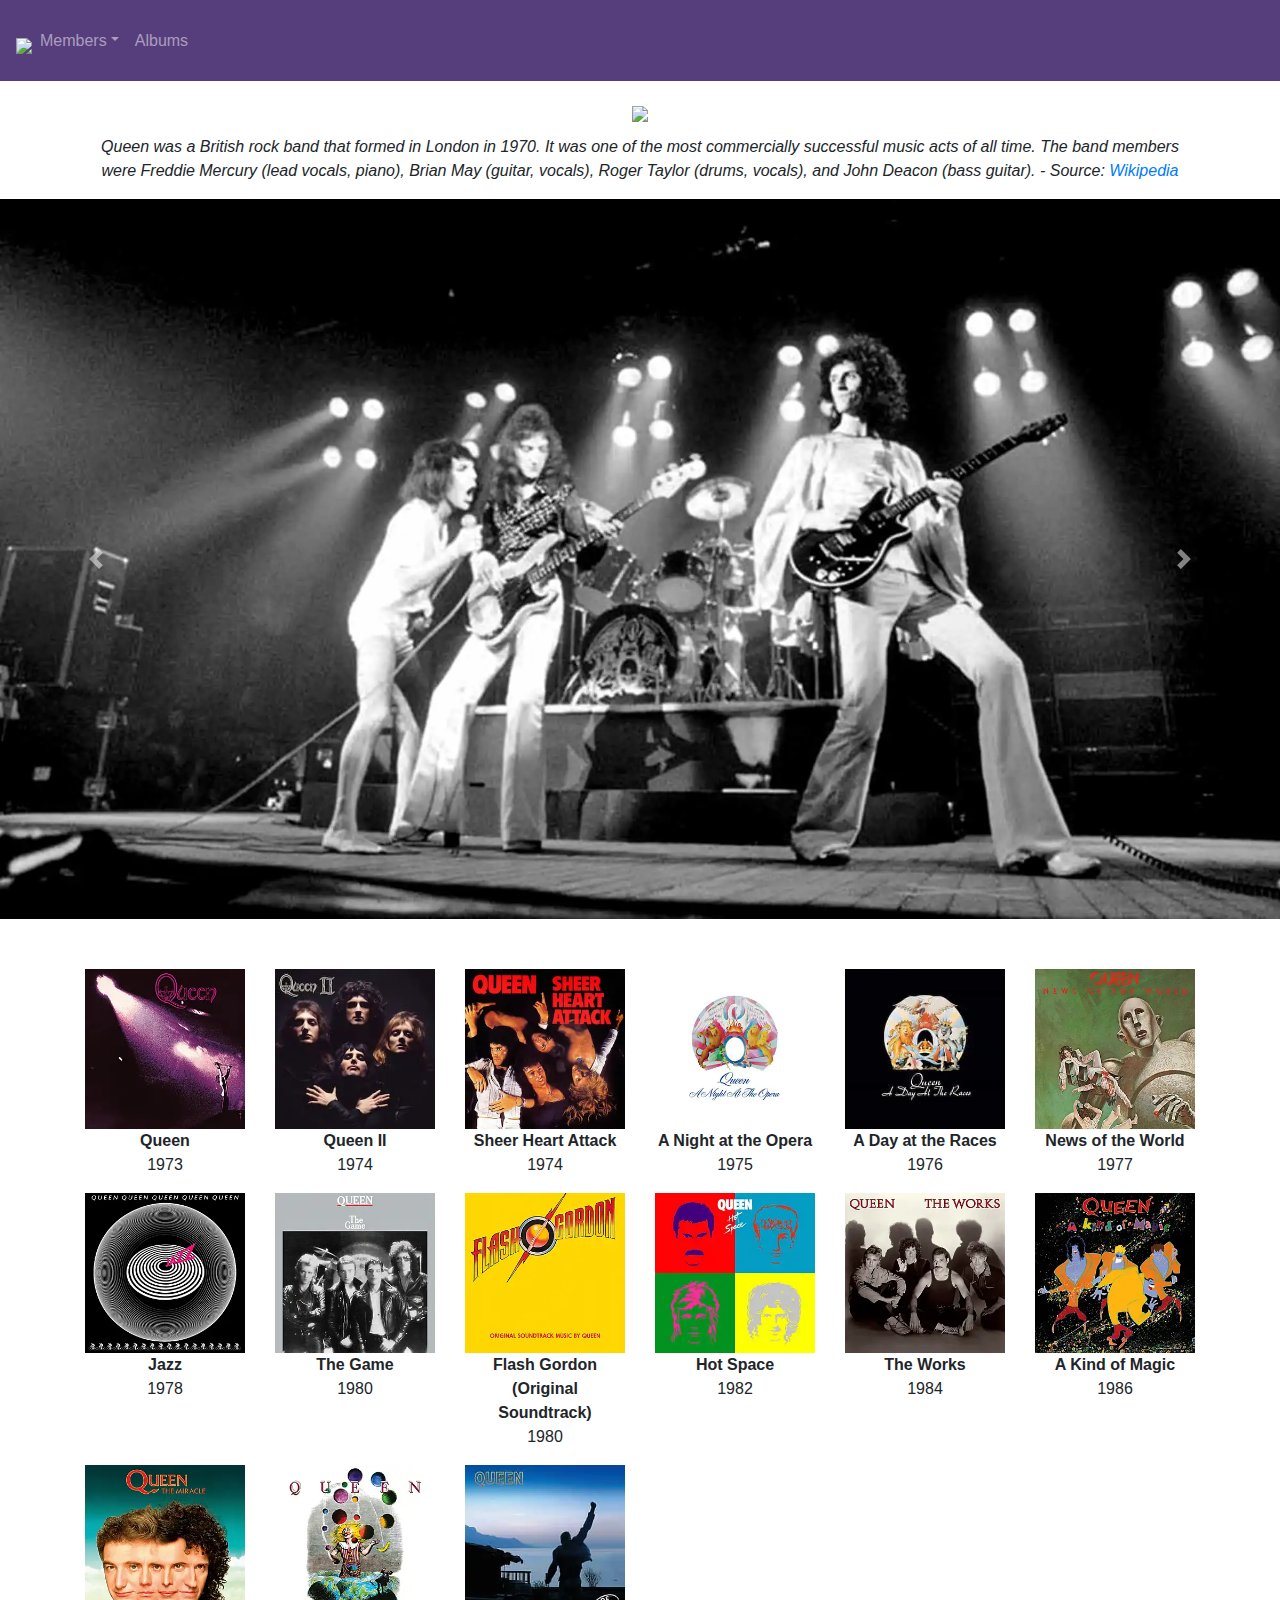
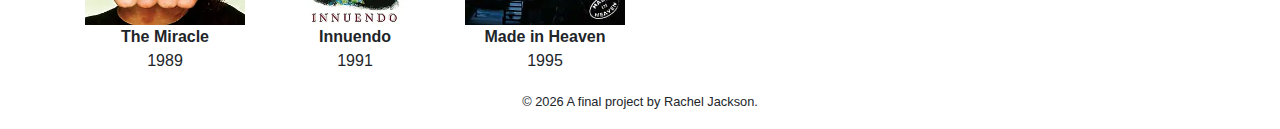
==== commit 0c3bbf39: "eighth commit" ====
--- a/docs/albums.html
+++ b/docs/albums.html
@@ -12,7 +12,7 @@
 </head>
 <body>
   <nav class="navbar navbar-expand-lg navbar-dark bg-dark-purple bg-navbar">
-  <a href="index.html"><img style="max-width:100px; margin-top: 7px;" src="/img/queen-logo-white.png"></a>
+  <a href="index.html"><img style="max-width: 150px; margin-top: 10px;" src="/img/queen-logo-white.png"></a>
   <button class="navbar-toggler" type="button" data-toggle="collapse" data-target="#navbarNavDropdown" aria-controls="navbarNavDropdown" aria-expanded="false" aria-label="Toggle navigation">
     <span class="navbar-toggler-icon"></span>
   </button>
@@ -31,11 +31,24 @@
       </li>
     </ul>
   </div>
+  <iframe width="310" height="65" src="https://www.youtube.com/embed/fJ9rUzIMcZQ" frameborder="0" allow="accelerometer; autoplay; encrypted-media; gyroscope; picture-in-picture" allowfullscreen></iframe>
 </nav>
 
-  <div class="jumbotron banner jumbotron-fluid text-center img-fluid">
+  <div class="jumbotron banner jumbotron-fluid text-center img-fluid" style="padding-bottom: 50px">
+  <div class="container">
+    <div class="row">
+      <div class="col">
+        <a href="index.html"><img style="max-width:500px" src="/img/queen-logo-black.png"></a>
+      </div>
+    </div>
+    <div class="row">
+      <div class="col-sm-12 col-md-12">
+        <p style="text-align:center; margin-top: 10px"><i>Queen was a British rock band that formed in London in 1970. It was one of the most commercially successful music acts of all time. The band members were Freddie Mercury (lead vocals, piano), Brian May (guitar, vocals), Roger Taylor (drums, vocals), and John Deacon (bass guitar). - Source: <a href="https://en.wikipedia.org/wiki/Queen_(band)" target="_blank">Wikipedia</a></i></p>
+      </div>
+    </div>
+  </div>
   <div class="row">
-    <div class="col">
+    <div class="col-sm-12 col-md-12">
       <div id="carouselExampleControls" class="carousel slide" data-ride="carousel">
         <div class="carousel-inner">
           <div class="carousel-item active">
@@ -46,6 +59,12 @@
           </div>
           <div class="carousel-item">
             <img class="d-block w-100 img-responsive" src="img/queen-band-wallpaper.jpg" alt="Third slide">
+          </div>
+          <div class="carousel-item">
+            <img class="d-block w-100 img-responsive" src="img/queen-band-alternative.jpg" alt="Fourth slide">
+          </div>
+          <div class="carousel-item">
+            <img class="d-block w-100 img-responsive" src="img/queen-live-aid.jpg" alt="Fifth slide">
           </div>
             <a class="carousel-control-prev" href="#carouselExampleControls" role="button" data-slide="prev">
               <span class="carousel-control-prev-icon" aria-hidden="true"></span>
@@ -146,6 +165,12 @@
 
 
   <footer>
+<!--
+<p>Bohemian Rhapsody, 1975</p>
+<iframe src="https://open.spotify.com/embed/track/1AhDOtG9vPSOmsWgNW0BEY" width="300" height="380" frameborder="0" allowtransparency="true" allow="encrypted-media"></iframe>
+
+<object type="application/x-shockwave-flash" width="224" height="25" style="align: right" data="https://www.youtube.com/v/fJ9rUzIMcZQ?version=2&enablejsapi=1&hd=1&theme=dark"><param name="movie" value="https://www.youtube.com/v/fJ9rUzIMcZQ?version=2&enablejsapi=1&hd=1&theme=dark" /><param name="wmode" value="transparent" /></object> -->
+
 <p id="legal" class="center-block text-center">
   <small>&copy; <span class="copyright-year"></span>
   A final project by Rachel Jackson.
--- a/docs/css/main.css
+++ b/docs/css/main.css
@@ -4,5 +4,5 @@
  * Copyright 2011-2019 The Bootstrap Authors
  * Copyright 2011-2019 Twitter, Inc.
  * Licensed under MIT (https://github.com/twbs/bootstrap/blob/master/LICENSE)
- */:root{--blue:#007bff;--indigo:#6610f2;--purple:#6f42c1;--pink:#e83e8c;--red:#dc3545;--orange:#fd7e14;--yellow:#ffc107;--green:#28a745;--teal:#20c997;--cyan:#17a2b8;--white:#fff;--gray:#6c757d;--gray-dark:#343a40;--primary:#007bff;--secondary:#6c757d;--success:#28a745;--info:#17a2b8;--warning:#ffc107;--danger:#dc3545;--light:#f8f9fa;--dark:#343a40;--breakpoint-xs:0;--breakpoint-sm:576px;--breakpoint-md:768px;--breakpoint-lg:992px;--breakpoint-xl:1200px;--font-family-sans-serif:-apple-system,BlinkMacSystemFont,"Segoe UI",Roboto,"Helvetica Neue",Arial,"Noto Sans",sans-serif,"Apple Color Emoji","Segoe UI Emoji","Segoe UI Symbol","Noto Color Emoji";--font-family-monospace:SFMono-Regular,Menlo,Monaco,Consolas,"Liberation Mono","Courier New",monospace}*,:after,:before{box-sizing:border-box}html{font-family:sans-serif;line-height:1.15;-webkit-text-size-adjust:100%;-webkit-tap-highlight-color:rgba(0,0,0,0)}article,aside,figcaption,figure,footer,header,hgroup,main,nav,section{display:block}body{margin:0;font-family:-apple-system,BlinkMacSystemFont,Segoe UI,Roboto,Helvetica Neue,Arial,Noto Sans,sans-serif,Apple Color Emoji,Segoe UI Emoji,Segoe UI Symbol,Noto Color Emoji;font-size:1rem;font-weight:400;line-height:1.5;color:#212529;text-align:left;background-color:#fff}[tabindex="-1"]:focus{outline:0!important}hr{box-sizing:content-box;height:0;overflow:visible}h1,h2,h3,h4,h5,h6{margin-top:0;margin-bottom:.5rem}p{margin-top:0;margin-bottom:1rem}abbr[data-original-title],abbr[title]{text-decoration:underline;-webkit-text-decoration:underline dotted;-moz-text-decoration:underline dotted;text-decoration:underline dotted;cursor:help;border-bottom:0;text-decoration-skip-ink:none}address{font-style:normal;line-height:inherit}address,dl,ol,ul{margin-bottom:1rem}dl,ol,ul{margin-top:0}ol ol,ol ul,ul ol,ul ul{margin-bottom:0}dt{font-weight:700}dd{margin-bottom:.5rem;margin-left:0}blockquote{margin:0 0 1rem}b,strong{font-weight:bolder}small{font-size:80%}sub,sup{position:relative;font-size:75%;line-height:0;vertical-align:baseline}sub{bottom:-.25em}sup{top:-.5em}a{color:#007bff;text-decoration:none;background-color:transparent}a:hover{color:#0056b3;text-decoration:underline}a:not([href]):not([tabindex]){color:inherit;text-decoration:none}a:not([href]):not([tabindex]):focus,a:not([href]):not([tabindex]):hover{color:inherit;text-decoration:none}a:not([href]):not([tabindex]):focus{outline:0}code,kbd,pre,samp{font-family:SFMono-Regular,Menlo,Monaco,Consolas,Liberation Mono,Courier New,monospace;font-size:1em}pre{margin-top:0;margin-bottom:1rem;overflow:auto}figure{margin:0 0 1rem}img{border-style:none}img,svg{vertical-align:middle}svg{overflow:hidden}table{border-collapse:collapse}caption{padding-top:.75rem;padding-bottom:.75rem;color:#6c757d;text-align:left;caption-side:bottom}th{text-align:inherit}label{display:inline-block;margin-bottom:.5rem}button{border-radius:0}button:focus{outline:1px dotted;outline:5px auto -webkit-focus-ring-color}button,input,optgroup,select,textarea{margin:0;font-family:inherit;font-size:inherit;line-height:inherit}button,input{overflow:visible}button,select{text-transform:none}select{word-wrap:normal}[type=button],[type=reset],[type=submit],button{-webkit-appearance:button}[type=button]:not(:disabled),[type=reset]:not(:disabled),[type=submit]:not(:disabled),button:not(:disabled){cursor:pointer}[type=button]::-moz-focus-inner,[type=reset]::-moz-focus-inner,[type=submit]::-moz-focus-inner,button::-moz-focus-inner{padding:0;border-style:none}input[type=checkbox],input[type=radio]{box-sizing:border-box;padding:0}input[type=date],input[type=datetime-local],input[type=month],input[type=time]{-webkit-appearance:listbox}textarea{overflow:auto;resize:vertical}fieldset{min-width:0;padding:0;margin:0;border:0}legend{display:block;width:100%;max-width:100%;padding:0;margin-bottom:.5rem;font-size:1.5rem;line-height:inherit;color:inherit;white-space:normal}progress{vertical-align:baseline}[type=number]::-webkit-inner-spin-button,[type=number]::-webkit-outer-spin-button{height:auto}[type=search]{outline-offset:-2px;-webkit-appearance:none}[type=search]::-webkit-search-decoration{-webkit-appearance:none}::-webkit-file-upload-button{font:inherit;-webkit-appearance:button}output{display:inline-block}summary{display:list-item;cursor:pointer}template{display:none}[hidden]{display:none!important}.h1,.h2,.h3,.h4,.h5,.h6,h1,h2,h3,h4,h5,h6{margin-bottom:.5rem;font-weight:500;line-height:1.2}.h1,h1{font-size:2.5rem}.h2,h2{font-size:2rem}.h3,h3{font-size:1.75rem}.h4,h4{font-size:1.5rem}.h5,h5{font-size:1.25rem}.h6,h6{font-size:1rem}.lead{font-size:1.25rem;font-weight:300}.display-1{font-size:6rem}.display-1,.display-2{font-weight:300;line-height:1.2}.display-2{font-size:5.5rem}.display-3{font-size:4.5rem}.display-3,.display-4{font-weight:300;line-height:1.2}.display-4{font-size:3.5rem}hr{margin-top:1rem;margin-bottom:1rem;border:0;border-top:1px solid rgba(0,0,0,.1)}.small,small{font-size:80%;font-weight:400}.mark,mark{padding:.2em;background-color:#fcf8e3}.list-inline,.list-unstyled{padding-left:0;list-style:none}.list-inline-item{display:inline-block}.list-inline-item:not(:last-child){margin-right:.5rem}.initialism{font-size:90%;text-transform:uppercase}.blockquote{margin-bottom:1rem;font-size:1.25rem}.blockquote-footer{display:block;font-size:80%;color:#6c757d}.blockquote-footer:before{content:"\2014\00A0"}.img-fluid,.img-thumbnail{max-width:100%;height:auto}.img-thumbnail{padding:.25rem;background-color:#fff;border:1px solid #dee2e6;border-radius:.25rem}.figure{display:inline-block}.figure-img{margin-bottom:.5rem;line-height:1}.figure-caption{font-size:90%;color:#6c757d}code{font-size:87.5%;color:#e83e8c;word-break:break-word}a>code{color:inherit}kbd{padding:.2rem .4rem;font-size:87.5%;color:#fff;background-color:#212529;border-radius:.2rem}kbd kbd{padding:0;font-size:100%;font-weight:700}pre{display:block;font-size:87.5%;color:#212529}pre code{font-size:inherit;color:inherit;word-break:normal}.pre-scrollable{max-height:340px;overflow-y:scroll}.container{width:100%;padding-right:15px;padding-left:15px;margin-right:auto;margin-left:auto}@media (min-width:576px){.container{max-width:540px}}@media (min-width:768px){.container{max-width:720px}}@media (min-width:992px){.container{max-width:960px}}@media (min-width:1200px){.container{max-width:1140px}}.container-fluid{width:100%;padding-right:15px;padding-left:15px;margin-right:auto;margin-left:auto}.row{display:-webkit-flex;display:-ms-flexbox;display:flex;-webkit-flex-wrap:wrap;-ms-flex-wrap:wrap;flex-wrap:wrap;margin-right:-15px;margin-left:-15px}.no-gutters{margin-right:0;margin-left:0}.no-gutters>.col,.no-gutters>[class*=col-]{padding-right:0;padding-left:0}.col,.col-1,.col-2,.col-3,.col-4,.col-5,.col-6,.col-7,.col-8,.col-9,.col-10,.col-11,.col-12,.col-auto,.col-lg,.col-lg-1,.col-lg-2,.col-lg-3,.col-lg-4,.col-lg-5,.col-lg-6,.col-lg-7,.col-lg-8,.col-lg-9,.col-lg-10,.col-lg-11,.col-lg-12,.col-lg-auto,.col-md,.col-md-1,.col-md-2,.col-md-3,.col-md-4,.col-md-5,.col-md-6,.col-md-7,.col-md-8,.col-md-9,.col-md-10,.col-md-11,.col-md-12,.col-md-auto,.col-sm,.col-sm-1,.col-sm-2,.col-sm-3,.col-sm-4,.col-sm-5,.col-sm-6,.col-sm-7,.col-sm-8,.col-sm-9,.col-sm-10,.col-sm-11,.col-sm-12,.col-sm-auto,.col-xl,.col-xl-1,.col-xl-2,.col-xl-3,.col-xl-4,.col-xl-5,.col-xl-6,.col-xl-7,.col-xl-8,.col-xl-9,.col-xl-10,.col-xl-11,.col-xl-12,.col-xl-auto{position:relative;width:100%;padding-right:15px;padding-left:15px}.col{-webkit-flex-basis:0;-ms-flex-preferred-size:0;flex-basis:0;-webkit-flex-grow:1;-ms-flex-positive:1;flex-grow:1;max-width:100%}.col-auto{-webkit-flex:0 0 auto;-ms-flex:0 0 auto;flex:0 0 auto;width:auto;max-width:100%}.col-1{-webkit-flex:0 0 8.33333%;-ms-flex:0 0 8.33333%;flex:0 0 8.33333%;max-width:8.33333%}.col-2{-webkit-flex:0 0 16.66667%;-ms-flex:0 0 16.66667%;flex:0 0 16.66667%;max-width:16.66667%}.col-3{-webkit-flex:0 0 25%;-ms-flex:0 0 25%;flex:0 0 25%;max-width:25%}.col-4{-webkit-flex:0 0 33.33333%;-ms-flex:0 0 33.33333%;flex:0 0 33.33333%;max-width:33.33333%}.col-5{-webkit-flex:0 0 41.66667%;-ms-flex:0 0 41.66667%;flex:0 0 41.66667%;max-width:41.66667%}.col-6{-webkit-flex:0 0 50%;-ms-flex:0 0 50%;flex:0 0 50%;max-width:50%}.col-7{-webkit-flex:0 0 58.33333%;-ms-flex:0 0 58.33333%;flex:0 0 58.33333%;max-width:58.33333%}.col-8{-webkit-flex:0 0 66.66667%;-ms-flex:0 0 66.66667%;flex:0 0 66.66667%;max-width:66.66667%}.col-9{-webkit-flex:0 0 75%;-ms-flex:0 0 75%;flex:0 0 75%;max-width:75%}.col-10{-webkit-flex:0 0 83.33333%;-ms-flex:0 0 83.33333%;flex:0 0 83.33333%;max-width:83.33333%}.col-11{-webkit-flex:0 0 91.66667%;-ms-flex:0 0 91.66667%;flex:0 0 91.66667%;max-width:91.66667%}.col-12{-webkit-flex:0 0 100%;-ms-flex:0 0 100%;flex:0 0 100%;max-width:100%}.order-first{-webkit-order:-1;-ms-flex-order:-1;order:-1}.order-last{-webkit-order:13;-ms-flex-order:13;order:13}.order-0{-webkit-order:0;-ms-flex-order:0;order:0}.order-1{-webkit-order:1;-ms-flex-order:1;order:1}.order-2{-webkit-order:2;-ms-flex-order:2;order:2}.order-3{-webkit-order:3;-ms-flex-order:3;order:3}.order-4{-webkit-order:4;-ms-flex-order:4;order:4}.order-5{-webkit-order:5;-ms-flex-order:5;order:5}.order-6{-webkit-order:6;-ms-flex-order:6;order:6}.order-7{-webkit-order:7;-ms-flex-order:7;order:7}.order-8{-webkit-order:8;-ms-flex-order:8;order:8}.order-9{-webkit-order:9;-ms-flex-order:9;order:9}.order-10{-webkit-order:10;-ms-flex-order:10;order:10}.order-11{-webkit-order:11;-ms-flex-order:11;order:11}.order-12{-webkit-order:12;-ms-flex-order:12;order:12}.offset-1{margin-left:8.33333%}.offset-2{margin-left:16.66667%}.offset-3{margin-left:25%}.offset-4{margin-left:33.33333%}.offset-5{margin-left:41.66667%}.offset-6{margin-left:50%}.offset-7{margin-left:58.33333%}.offset-8{margin-left:66.66667%}.offset-9{margin-left:75%}.offset-10{margin-left:83.33333%}.offset-11{margin-left:91.66667%}@media (min-width:576px){.col-sm{-webkit-flex-basis:0;-ms-flex-preferred-size:0;flex-basis:0;-webkit-flex-grow:1;-ms-flex-positive:1;flex-grow:1;max-width:100%}.col-sm-auto{-webkit-flex:0 0 auto;-ms-flex:0 0 auto;flex:0 0 auto;width:auto;max-width:100%}.col-sm-1{-webkit-flex:0 0 8.33333%;-ms-flex:0 0 8.33333%;flex:0 0 8.33333%;max-width:8.33333%}.col-sm-2{-webkit-flex:0 0 16.66667%;-ms-flex:0 0 16.66667%;flex:0 0 16.66667%;max-width:16.66667%}.col-sm-3{-webkit-flex:0 0 25%;-ms-flex:0 0 25%;flex:0 0 25%;max-width:25%}.col-sm-4{-webkit-flex:0 0 33.33333%;-ms-flex:0 0 33.33333%;flex:0 0 33.33333%;max-width:33.33333%}.col-sm-5{-webkit-flex:0 0 41.66667%;-ms-flex:0 0 41.66667%;flex:0 0 41.66667%;max-width:41.66667%}.col-sm-6{-webkit-flex:0 0 50%;-ms-flex:0 0 50%;flex:0 0 50%;max-width:50%}.col-sm-7{-webkit-flex:0 0 58.33333%;-ms-flex:0 0 58.33333%;flex:0 0 58.33333%;max-width:58.33333%}.col-sm-8{-webkit-flex:0 0 66.66667%;-ms-flex:0 0 66.66667%;flex:0 0 66.66667%;max-width:66.66667%}.col-sm-9{-webkit-flex:0 0 75%;-ms-flex:0 0 75%;flex:0 0 75%;max-width:75%}.col-sm-10{-webkit-flex:0 0 83.33333%;-ms-flex:0 0 83.33333%;flex:0 0 83.33333%;max-width:83.33333%}.col-sm-11{-webkit-flex:0 0 91.66667%;-ms-flex:0 0 91.66667%;flex:0 0 91.66667%;max-width:91.66667%}.col-sm-12{-webkit-flex:0 0 100%;-ms-flex:0 0 100%;flex:0 0 100%;max-width:100%}.order-sm-first{-webkit-order:-1;-ms-flex-order:-1;order:-1}.order-sm-last{-webkit-order:13;-ms-flex-order:13;order:13}.order-sm-0{-webkit-order:0;-ms-flex-order:0;order:0}.order-sm-1{-webkit-order:1;-ms-flex-order:1;order:1}.order-sm-2{-webkit-order:2;-ms-flex-order:2;order:2}.order-sm-3{-webkit-order:3;-ms-flex-order:3;order:3}.order-sm-4{-webkit-order:4;-ms-flex-order:4;order:4}.order-sm-5{-webkit-order:5;-ms-flex-order:5;order:5}.order-sm-6{-webkit-order:6;-ms-flex-order:6;order:6}.order-sm-7{-webkit-order:7;-ms-flex-order:7;order:7}.order-sm-8{-webkit-order:8;-ms-flex-order:8;order:8}.order-sm-9{-webkit-order:9;-ms-flex-order:9;order:9}.order-sm-10{-webkit-order:10;-ms-flex-order:10;order:10}.order-sm-11{-webkit-order:11;-ms-flex-order:11;order:11}.order-sm-12{-webkit-order:12;-ms-flex-order:12;order:12}.offset-sm-0{margin-left:0}.offset-sm-1{margin-left:8.33333%}.offset-sm-2{margin-left:16.66667%}.offset-sm-3{margin-left:25%}.offset-sm-4{margin-left:33.33333%}.offset-sm-5{margin-left:41.66667%}.offset-sm-6{margin-left:50%}.offset-sm-7{margin-left:58.33333%}.offset-sm-8{margin-left:66.66667%}.offset-sm-9{margin-left:75%}.offset-sm-10{margin-left:83.33333%}.offset-sm-11{margin-left:91.66667%}}@media (min-width:768px){.col-md{-webkit-flex-basis:0;-ms-flex-preferred-size:0;flex-basis:0;-webkit-flex-grow:1;-ms-flex-positive:1;flex-grow:1;max-width:100%}.col-md-auto{-webkit-flex:0 0 auto;-ms-flex:0 0 auto;flex:0 0 auto;width:auto;max-width:100%}.col-md-1{-webkit-flex:0 0 8.33333%;-ms-flex:0 0 8.33333%;flex:0 0 8.33333%;max-width:8.33333%}.col-md-2{-webkit-flex:0 0 16.66667%;-ms-flex:0 0 16.66667%;flex:0 0 16.66667%;max-width:16.66667%}.col-md-3{-webkit-flex:0 0 25%;-ms-flex:0 0 25%;flex:0 0 25%;max-width:25%}.col-md-4{-webkit-flex:0 0 33.33333%;-ms-flex:0 0 33.33333%;flex:0 0 33.33333%;max-width:33.33333%}.col-md-5{-webkit-flex:0 0 41.66667%;-ms-flex:0 0 41.66667%;flex:0 0 41.66667%;max-width:41.66667%}.col-md-6{-webkit-flex:0 0 50%;-ms-flex:0 0 50%;flex:0 0 50%;max-width:50%}.col-md-7{-webkit-flex:0 0 58.33333%;-ms-flex:0 0 58.33333%;flex:0 0 58.33333%;max-width:58.33333%}.col-md-8{-webkit-flex:0 0 66.66667%;-ms-flex:0 0 66.66667%;flex:0 0 66.66667%;max-width:66.66667%}.col-md-9{-webkit-flex:0 0 75%;-ms-flex:0 0 75%;flex:0 0 75%;max-width:75%}.col-md-10{-webkit-flex:0 0 83.33333%;-ms-flex:0 0 83.33333%;flex:0 0 83.33333%;max-width:83.33333%}.col-md-11{-webkit-flex:0 0 91.66667%;-ms-flex:0 0 91.66667%;flex:0 0 91.66667%;max-width:91.66667%}.col-md-12{-webkit-flex:0 0 100%;-ms-flex:0 0 100%;flex:0 0 100%;max-width:100%}.order-md-first{-webkit-order:-1;-ms-flex-order:-1;order:-1}.order-md-last{-webkit-order:13;-ms-flex-order:13;order:13}.order-md-0{-webkit-order:0;-ms-flex-order:0;order:0}.order-md-1{-webkit-order:1;-ms-flex-order:1;order:1}.order-md-2{-webkit-order:2;-ms-flex-order:2;order:2}.order-md-3{-webkit-order:3;-ms-flex-order:3;order:3}.order-md-4{-webkit-order:4;-ms-flex-order:4;order:4}.order-md-5{-webkit-order:5;-ms-flex-order:5;order:5}.order-md-6{-webkit-order:6;-ms-flex-order:6;order:6}.order-md-7{-webkit-order:7;-ms-flex-order:7;order:7}.order-md-8{-webkit-order:8;-ms-flex-order:8;order:8}.order-md-9{-webkit-order:9;-ms-flex-order:9;order:9}.order-md-10{-webkit-order:10;-ms-flex-order:10;order:10}.order-md-11{-webkit-order:11;-ms-flex-order:11;order:11}.order-md-12{-webkit-order:12;-ms-flex-order:12;order:12}.offset-md-0{margin-left:0}.offset-md-1{margin-left:8.33333%}.offset-md-2{margin-left:16.66667%}.offset-md-3{margin-left:25%}.offset-md-4{margin-left:33.33333%}.offset-md-5{margin-left:41.66667%}.offset-md-6{margin-left:50%}.offset-md-7{margin-left:58.33333%}.offset-md-8{margin-left:66.66667%}.offset-md-9{margin-left:75%}.offset-md-10{margin-left:83.33333%}.offset-md-11{margin-left:91.66667%}}@media (min-width:992px){.col-lg{-webkit-flex-basis:0;-ms-flex-preferred-size:0;flex-basis:0;-webkit-flex-grow:1;-ms-flex-positive:1;flex-grow:1;max-width:100%}.col-lg-auto{-webkit-flex:0 0 auto;-ms-flex:0 0 auto;flex:0 0 auto;width:auto;max-width:100%}.col-lg-1{-webkit-flex:0 0 8.33333%;-ms-flex:0 0 8.33333%;flex:0 0 8.33333%;max-width:8.33333%}.col-lg-2{-webkit-flex:0 0 16.66667%;-ms-flex:0 0 16.66667%;flex:0 0 16.66667%;max-width:16.66667%}.col-lg-3{-webkit-flex:0 0 25%;-ms-flex:0 0 25%;flex:0 0 25%;max-width:25%}.col-lg-4{-webkit-flex:0 0 33.33333%;-ms-flex:0 0 33.33333%;flex:0 0 33.33333%;max-width:33.33333%}.col-lg-5{-webkit-flex:0 0 41.66667%;-ms-flex:0 0 41.66667%;flex:0 0 41.66667%;max-width:41.66667%}.col-lg-6{-webkit-flex:0 0 50%;-ms-flex:0 0 50%;flex:0 0 50%;max-width:50%}.col-lg-7{-webkit-flex:0 0 58.33333%;-ms-flex:0 0 58.33333%;flex:0 0 58.33333%;max-width:58.33333%}.col-lg-8{-webkit-flex:0 0 66.66667%;-ms-flex:0 0 66.66667%;flex:0 0 66.66667%;max-width:66.66667%}.col-lg-9{-webkit-flex:0 0 75%;-ms-flex:0 0 75%;flex:0 0 75%;max-width:75%}.col-lg-10{-webkit-flex:0 0 83.33333%;-ms-flex:0 0 83.33333%;flex:0 0 83.33333%;max-width:83.33333%}.col-lg-11{-webkit-flex:0 0 91.66667%;-ms-flex:0 0 91.66667%;flex:0 0 91.66667%;max-width:91.66667%}.col-lg-12{-webkit-flex:0 0 100%;-ms-flex:0 0 100%;flex:0 0 100%;max-width:100%}.order-lg-first{-webkit-order:-1;-ms-flex-order:-1;order:-1}.order-lg-last{-webkit-order:13;-ms-flex-order:13;order:13}.order-lg-0{-webkit-order:0;-ms-flex-order:0;order:0}.order-lg-1{-webkit-order:1;-ms-flex-order:1;order:1}.order-lg-2{-webkit-order:2;-ms-flex-order:2;order:2}.order-lg-3{-webkit-order:3;-ms-flex-order:3;order:3}.order-lg-4{-webkit-order:4;-ms-flex-order:4;order:4}.order-lg-5{-webkit-order:5;-ms-flex-order:5;order:5}.order-lg-6{-webkit-order:6;-ms-flex-order:6;order:6}.order-lg-7{-webkit-order:7;-ms-flex-order:7;order:7}.order-lg-8{-webkit-order:8;-ms-flex-order:8;order:8}.order-lg-9{-webkit-order:9;-ms-flex-order:9;order:9}.order-lg-10{-webkit-order:10;-ms-flex-order:10;order:10}.order-lg-11{-webkit-order:11;-ms-flex-order:11;order:11}.order-lg-12{-webkit-order:12;-ms-flex-order:12;order:12}.offset-lg-0{margin-left:0}.offset-lg-1{margin-left:8.33333%}.offset-lg-2{margin-left:16.66667%}.offset-lg-3{margin-left:25%}.offset-lg-4{margin-left:33.33333%}.offset-lg-5{margin-left:41.66667%}.offset-lg-6{margin-left:50%}.offset-lg-7{margin-left:58.33333%}.offset-lg-8{margin-left:66.66667%}.offset-lg-9{margin-left:75%}.offset-lg-10{margin-left:83.33333%}.offset-lg-11{margin-left:91.66667%}}@media (min-width:1200px){.col-xl{-webkit-flex-basis:0;-ms-flex-preferred-size:0;flex-basis:0;-webkit-flex-grow:1;-ms-flex-positive:1;flex-grow:1;max-width:100%}.col-xl-auto{-webkit-flex:0 0 auto;-ms-flex:0 0 auto;flex:0 0 auto;width:auto;max-width:100%}.col-xl-1{-webkit-flex:0 0 8.33333%;-ms-flex:0 0 8.33333%;flex:0 0 8.33333%;max-width:8.33333%}.col-xl-2{-webkit-flex:0 0 16.66667%;-ms-flex:0 0 16.66667%;flex:0 0 16.66667%;max-width:16.66667%}.col-xl-3{-webkit-flex:0 0 25%;-ms-flex:0 0 25%;flex:0 0 25%;max-width:25%}.col-xl-4{-webkit-flex:0 0 33.33333%;-ms-flex:0 0 33.33333%;flex:0 0 33.33333%;max-width:33.33333%}.col-xl-5{-webkit-flex:0 0 41.66667%;-ms-flex:0 0 41.66667%;flex:0 0 41.66667%;max-width:41.66667%}.col-xl-6{-webkit-flex:0 0 50%;-ms-flex:0 0 50%;flex:0 0 50%;max-width:50%}.col-xl-7{-webkit-flex:0 0 58.33333%;-ms-flex:0 0 58.33333%;flex:0 0 58.33333%;max-width:58.33333%}.col-xl-8{-webkit-flex:0 0 66.66667%;-ms-flex:0 0 66.66667%;flex:0 0 66.66667%;max-width:66.66667%}.col-xl-9{-webkit-flex:0 0 75%;-ms-flex:0 0 75%;flex:0 0 75%;max-width:75%}.col-xl-10{-webkit-flex:0 0 83.33333%;-ms-flex:0 0 83.33333%;flex:0 0 83.33333%;max-width:83.33333%}.col-xl-11{-webkit-flex:0 0 91.66667%;-ms-flex:0 0 91.66667%;flex:0 0 91.66667%;max-width:91.66667%}.col-xl-12{-webkit-flex:0 0 100%;-ms-flex:0 0 100%;flex:0 0 100%;max-width:100%}.order-xl-first{-webkit-order:-1;-ms-flex-order:-1;order:-1}.order-xl-last{-webkit-order:13;-ms-flex-order:13;order:13}.order-xl-0{-webkit-order:0;-ms-flex-order:0;order:0}.order-xl-1{-webkit-order:1;-ms-flex-order:1;order:1}.order-xl-2{-webkit-order:2;-ms-flex-order:2;order:2}.order-xl-3{-webkit-order:3;-ms-flex-order:3;order:3}.order-xl-4{-webkit-order:4;-ms-flex-order:4;order:4}.order-xl-5{-webkit-order:5;-ms-flex-order:5;order:5}.order-xl-6{-webkit-order:6;-ms-flex-order:6;order:6}.order-xl-7{-webkit-order:7;-ms-flex-order:7;order:7}.order-xl-8{-webkit-order:8;-ms-flex-order:8;order:8}.order-xl-9{-webkit-order:9;-ms-flex-order:9;order:9}.order-xl-10{-webkit-order:10;-ms-flex-order:10;order:10}.order-xl-11{-webkit-order:11;-ms-flex-order:11;order:11}.order-xl-12{-webkit-order:12;-ms-flex-order:12;order:12}.offset-xl-0{margin-left:0}.offset-xl-1{margin-left:8.33333%}.offset-xl-2{margin-left:16.66667%}.offset-xl-3{margin-left:25%}.offset-xl-4{margin-left:33.33333%}.offset-xl-5{margin-left:41.66667%}.offset-xl-6{margin-left:50%}.offset-xl-7{margin-left:58.33333%}.offset-xl-8{margin-left:66.66667%}.offset-xl-9{margin-left:75%}.offset-xl-10{margin-left:83.33333%}.offset-xl-11{margin-left:91.66667%}}.table{width:100%;margin-bottom:1rem;color:#212529}.table td,.table th{padding:.75rem;vertical-align:top;border-top:1px solid #dee2e6}.table thead th{vertical-align:bottom;border-bottom:2px solid #dee2e6}.table tbody+tbody{border-top:2px solid #dee2e6}.table-sm td,.table-sm th{padding:.3rem}.table-bordered,.table-bordered td,.table-bordered th{border:1px solid #dee2e6}.table-bordered thead td,.table-bordered thead th{border-bottom-width:2px}.table-borderless tbody+tbody,.table-borderless td,.table-borderless th,.table-borderless thead th{border:0}.table-striped tbody tr:nth-of-type(odd){background-color:rgba(0,0,0,.05)}.table-hover tbody tr:hover{color:#212529;background-color:rgba(0,0,0,.075)}.table-primary,.table-primary>td,.table-primary>th{background-color:#b8daff}.table-primary tbody+tbody,.table-primary td,.table-primary th,.table-primary thead th{border-color:#7abaff}.table-hover .table-primary:hover{background-color:#9fcdff}.table-hover .table-primary:hover>td,.table-hover .table-primary:hover>th{background-color:#9fcdff}.table-secondary,.table-secondary>td,.table-secondary>th{background-color:#d6d8db}.table-secondary tbody+tbody,.table-secondary td,.table-secondary th,.table-secondary thead th{border-color:#b3b7bb}.table-hover .table-secondary:hover{background-color:#c8cbcf}.table-hover .table-secondary:hover>td,.table-hover .table-secondary:hover>th{background-color:#c8cbcf}.table-success,.table-success>td,.table-success>th{background-color:#c3e6cb}.table-success tbody+tbody,.table-success td,.table-success th,.table-success thead th{border-color:#8fd19e}.table-hover .table-success:hover{background-color:#b1dfbb}.table-hover .table-success:hover>td,.table-hover .table-success:hover>th{background-color:#b1dfbb}.table-info,.table-info>td,.table-info>th{background-color:#bee5eb}.table-info tbody+tbody,.table-info td,.table-info th,.table-info thead th{border-color:#86cfda}.table-hover .table-info:hover{background-color:#abdde5}.table-hover .table-info:hover>td,.table-hover .table-info:hover>th{background-color:#abdde5}.table-warning,.table-warning>td,.table-warning>th{background-color:#ffeeba}.table-warning tbody+tbody,.table-warning td,.table-warning th,.table-warning thead th{border-color:#ffdf7e}.table-hover .table-warning:hover{background-color:#ffe8a1}.table-hover .table-warning:hover>td,.table-hover .table-warning:hover>th{background-color:#ffe8a1}.table-danger,.table-danger>td,.table-danger>th{background-color:#f5c6cb}.table-danger tbody+tbody,.table-danger td,.table-danger th,.table-danger thead th{border-color:#ed969e}.table-hover .table-danger:hover{background-color:#f1b0b7}.table-hover .table-danger:hover>td,.table-hover .table-danger:hover>th{background-color:#f1b0b7}.table-light,.table-light>td,.table-light>th{background-color:#fdfdfe}.table-light tbody+tbody,.table-light td,.table-light th,.table-light thead th{border-color:#fbfcfc}.table-hover .table-light:hover{background-color:#ececf6}.table-hover .table-light:hover>td,.table-hover .table-light:hover>th{background-color:#ececf6}.table-dark,.table-dark>td,.table-dark>th{background-color:#c6c8ca}.table-dark tbody+tbody,.table-dark td,.table-dark th,.table-dark thead th{border-color:#95999c}.table-hover .table-dark:hover{background-color:#b9bbbe}.table-hover .table-dark:hover>td,.table-hover .table-dark:hover>th{background-color:#b9bbbe}.table-active,.table-active>td,.table-active>th{background-color:rgba(0,0,0,.075)}.table-hover .table-active:hover{background-color:rgba(0,0,0,.075)}.table-hover .table-active:hover>td,.table-hover .table-active:hover>th{background-color:rgba(0,0,0,.075)}.table .thead-dark th{color:#fff;background-color:#343a40;border-color:#454d55}.table .thead-light th{color:#495057;background-color:#e9ecef;border-color:#dee2e6}.table-dark{color:#fff;background-color:#343a40}.table-dark td,.table-dark th,.table-dark thead th{border-color:#454d55}.table-dark.table-bordered{border:0}.table-dark.table-striped tbody tr:nth-of-type(odd){background-color:hsla(0,0%,100%,.05)}.table-dark.table-hover tbody tr:hover{color:#fff;background-color:hsla(0,0%,100%,.075)}@media (max-width:575.98px){.table-responsive-sm{display:block;width:100%;overflow-x:auto;-webkit-overflow-scrolling:touch}.table-responsive-sm>.table-bordered{border:0}}@media (max-width:767.98px){.table-responsive-md{display:block;width:100%;overflow-x:auto;-webkit-overflow-scrolling:touch}.table-responsive-md>.table-bordered{border:0}}@media (max-width:991.98px){.table-responsive-lg{display:block;width:100%;overflow-x:auto;-webkit-overflow-scrolling:touch}.table-responsive-lg>.table-bordered{border:0}}@media (max-width:1199.98px){.table-responsive-xl{display:block;width:100%;overflow-x:auto;-webkit-overflow-scrolling:touch}.table-responsive-xl>.table-bordered{border:0}}.table-responsive{display:block;width:100%;overflow-x:auto;-webkit-overflow-scrolling:touch}.table-responsive>.table-bordered{border:0}.form-control{display:block;width:100%;height:calc(1.5em + .75rem + 2px);padding:.375rem .75rem;font-size:1rem;font-weight:400;line-height:1.5;color:#495057;background-color:#fff;background-clip:padding-box;border:1px solid #ced4da;border-radius:.25rem;transition:border-color .15s ease-in-out,box-shadow .15s ease-in-out}@media (prefers-reduced-motion:reduce){.form-control{transition:none}}.form-control::-ms-expand{background-color:transparent;border:0}.form-control:focus{color:#495057;background-color:#fff;border-color:#80bdff;outline:0;box-shadow:0 0 0 .2rem rgba(0,123,255,.25)}.form-control::-webkit-input-placeholder{color:#6c757d;opacity:1}.form-control::-moz-placeholder{color:#6c757d;opacity:1}.form-control:-ms-input-placeholder{color:#6c757d;opacity:1}.form-control::-ms-input-placeholder{color:#6c757d;opacity:1}.form-control::placeholder{color:#6c757d;opacity:1}.form-control:disabled,.form-control[readonly]{background-color:#e9ecef;opacity:1}select.form-control:focus::-ms-value{color:#495057;background-color:#fff}.form-control-file,.form-control-range{display:block;width:100%}.col-form-label{padding-top:calc(.375rem + 1px);padding-bottom:calc(.375rem + 1px);margin-bottom:0;font-size:inherit;line-height:1.5}.col-form-label-lg{padding-top:calc(.5rem + 1px);padding-bottom:calc(.5rem + 1px);font-size:1.25rem;line-height:1.5}.col-form-label-sm{padding-top:calc(.25rem + 1px);padding-bottom:calc(.25rem + 1px);font-size:.875rem;line-height:1.5}.form-control-plaintext{display:block;width:100%;padding-top:.375rem;padding-bottom:.375rem;margin-bottom:0;line-height:1.5;color:#212529;background-color:transparent;border:solid transparent;border-width:1px 0}.form-control-plaintext.form-control-lg,.form-control-plaintext.form-control-sm{padding-right:0;padding-left:0}.form-control-sm{height:calc(1.5em + .5rem + 2px);padding:.25rem .5rem;font-size:.875rem;line-height:1.5;border-radius:.2rem}.form-control-lg{height:calc(1.5em + 1rem + 2px);padding:.5rem 1rem;font-size:1.25rem;line-height:1.5;border-radius:.3rem}select.form-control[multiple],select.form-control[size]{height:auto}textarea.form-control{height:auto}.form-group{margin-bottom:1rem}.form-text{display:block;margin-top:.25rem}.form-row{display:-webkit-flex;display:-ms-flexbox;display:flex;-webkit-flex-wrap:wrap;-ms-flex-wrap:wrap;flex-wrap:wrap;margin-right:-5px;margin-left:-5px}.form-row>.col,.form-row>[class*=col-]{padding-right:5px;padding-left:5px}.form-check{position:relative;display:block;padding-left:1.25rem}.form-check-input{position:absolute;margin-top:.3rem;margin-left:-1.25rem}.form-check-input:disabled~.form-check-label{color:#6c757d}.form-check-label{margin-bottom:0}.form-check-inline{display:-webkit-inline-flex;display:-ms-inline-flexbox;display:inline-flex;-webkit-align-items:center;-ms-flex-align:center;align-items:center;padding-left:0;margin-right:.75rem}.form-check-inline .form-check-input{position:static;margin-top:0;margin-right:.3125rem;margin-left:0}.valid-feedback{display:none;width:100%;margin-top:.25rem;font-size:80%;color:#28a745}.valid-tooltip{position:absolute;top:100%;z-index:5;display:none;max-width:100%;padding:.25rem .5rem;margin-top:.1rem;font-size:.875rem;line-height:1.5;color:#fff;background-color:rgba(40,167,69,.9);border-radius:.25rem}.form-control.is-valid,.was-validated .form-control:valid{border-color:#28a745;padding-right:calc(1.5em + .75rem);background-image:url("data:image/svg+xml;charset=utf-8,%3Csvg xmlns='http://www.w3.org/2000/svg' viewBox='0 0 8 8'%3E%3Cpath fill='%2328a745' d='M2.3 6.73L.6 4.53c-.4-1.04.46-1.4 1.1-.8l1.1 1.4 3.4-3.8c.6-.63 1.6-.27 1.2.7l-4 4.6c-.43.5-.8.4-1.1.1z'/%3E%3C/svg%3E");background-repeat:no-repeat;background-position:100% calc(.375em + .1875rem);background-size:calc(.75em + .375rem) calc(.75em + .375rem)}.form-control.is-valid:focus,.was-validated .form-control:valid:focus{border-color:#28a745;box-shadow:0 0 0 .2rem rgba(40,167,69,.25)}.form-control.is-valid~.valid-feedback,.form-control.is-valid~.valid-tooltip,.was-validated .form-control:valid~.valid-feedback,.was-validated .form-control:valid~.valid-tooltip{display:block}.was-validated textarea.form-control:valid,textarea.form-control.is-valid{padding-right:calc(1.5em + .75rem);background-position:top calc(.375em + .1875rem) right calc(.375em + .1875rem)}.custom-select.is-valid,.was-validated .custom-select:valid{border-color:#28a745;padding-right:calc((3em + 2.25rem)/4 + 1.75rem);background:url("data:image/svg+xml;charset=utf-8,%3Csvg xmlns='http://www.w3.org/2000/svg' viewBox='0 0 4 5'%3E%3Cpath fill='%23343a40' d='M2 0L0 2h4zm0 5L0 3h4z'/%3E%3C/svg%3E") no-repeat right .75rem center/8px 10px,url("data:image/svg+xml;charset=utf-8,%3Csvg xmlns='http://www.w3.org/2000/svg' viewBox='0 0 8 8'%3E%3Cpath fill='%2328a745' d='M2.3 6.73L.6 4.53c-.4-1.04.46-1.4 1.1-.8l1.1 1.4 3.4-3.8c.6-.63 1.6-.27 1.2.7l-4 4.6c-.43.5-.8.4-1.1.1z'/%3E%3C/svg%3E") #fff no-repeat center right 1.75rem/calc(.75em + .375rem) calc(.75em + .375rem)}.custom-select.is-valid:focus,.was-validated .custom-select:valid:focus{border-color:#28a745;box-shadow:0 0 0 .2rem rgba(40,167,69,.25)}.custom-select.is-valid~.valid-feedback,.custom-select.is-valid~.valid-tooltip,.was-validated .custom-select:valid~.valid-feedback,.was-validated .custom-select:valid~.valid-tooltip{display:block}.form-control-file.is-valid~.valid-feedback,.form-control-file.is-valid~.valid-tooltip,.was-validated .form-control-file:valid~.valid-feedback,.was-validated .form-control-file:valid~.valid-tooltip{display:block}.form-check-input.is-valid~.form-check-label,.was-validated .form-check-input:valid~.form-check-label{color:#28a745}.form-check-input.is-valid~.valid-feedback,.form-check-input.is-valid~.valid-tooltip,.was-validated .form-check-input:valid~.valid-feedback,.was-validated .form-check-input:valid~.valid-tooltip{display:block}.custom-control-input.is-valid~.custom-control-label,.was-validated .custom-control-input:valid~.custom-control-label{color:#28a745}.custom-control-input.is-valid~.custom-control-label:before,.was-validated .custom-control-input:valid~.custom-control-label:before{border-color:#28a745}.custom-control-input.is-valid~.valid-feedback,.custom-control-input.is-valid~.valid-tooltip,.was-validated .custom-control-input:valid~.valid-feedback,.was-validated .custom-control-input:valid~.valid-tooltip{display:block}.custom-control-input.is-valid:checked~.custom-control-label:before,.was-validated .custom-control-input:valid:checked~.custom-control-label:before{border-color:#34ce57;background-color:#34ce57}.custom-control-input.is-valid:focus~.custom-control-label:before,.was-validated .custom-control-input:valid:focus~.custom-control-label:before{box-shadow:0 0 0 .2rem rgba(40,167,69,.25)}.custom-control-input.is-valid:focus:not(:checked)~.custom-control-label:before,.was-validated .custom-control-input:valid:focus:not(:checked)~.custom-control-label:before{border-color:#28a745}.custom-file-input.is-valid~.custom-file-label,.was-validated .custom-file-input:valid~.custom-file-label{border-color:#28a745}.custom-file-input.is-valid~.valid-feedback,.custom-file-input.is-valid~.valid-tooltip,.was-validated .custom-file-input:valid~.valid-feedback,.was-validated .custom-file-input:valid~.valid-tooltip{display:block}.custom-file-input.is-valid:focus~.custom-file-label,.was-validated .custom-file-input:valid:focus~.custom-file-label{border-color:#28a745;box-shadow:0 0 0 .2rem rgba(40,167,69,.25)}.invalid-feedback{display:none;width:100%;margin-top:.25rem;font-size:80%;color:#dc3545}.invalid-tooltip{position:absolute;top:100%;z-index:5;display:none;max-width:100%;padding:.25rem .5rem;margin-top:.1rem;font-size:.875rem;line-height:1.5;color:#fff;background-color:rgba(220,53,69,.9);border-radius:.25rem}.form-control.is-invalid,.was-validated .form-control:invalid{border-color:#dc3545;padding-right:calc(1.5em + .75rem);background-image:url("data:image/svg+xml;charset=utf-8,%3Csvg xmlns='http://www.w3.org/2000/svg' fill='%23dc3545' viewBox='-2 -2 7 7'%3E%3Cpath stroke='%23dc3545' d='M0 0l3 3m0-3L0 3'/%3E%3Ccircle r='.5'/%3E%3Ccircle cx='3' r='.5'/%3E%3Ccircle cy='3' r='.5'/%3E%3Ccircle cx='3' cy='3' r='.5'/%3E%3C/svg%3E");background-repeat:no-repeat;background-position:100% calc(.375em + .1875rem);background-size:calc(.75em + .375rem) calc(.75em + .375rem)}.form-control.is-invalid:focus,.was-validated .form-control:invalid:focus{border-color:#dc3545;box-shadow:0 0 0 .2rem rgba(220,53,69,.25)}.form-control.is-invalid~.invalid-feedback,.form-control.is-invalid~.invalid-tooltip,.was-validated .form-control:invalid~.invalid-feedback,.was-validated .form-control:invalid~.invalid-tooltip{display:block}.was-validated textarea.form-control:invalid,textarea.form-control.is-invalid{padding-right:calc(1.5em + .75rem);background-position:top calc(.375em + .1875rem) right calc(.375em + .1875rem)}.custom-select.is-invalid,.was-validated .custom-select:invalid{border-color:#dc3545;padding-right:calc((3em + 2.25rem)/4 + 1.75rem);background:url("data:image/svg+xml;charset=utf-8,%3Csvg xmlns='http://www.w3.org/2000/svg' viewBox='0 0 4 5'%3E%3Cpath fill='%23343a40' d='M2 0L0 2h4zm0 5L0 3h4z'/%3E%3C/svg%3E") no-repeat right .75rem center/8px 10px,url("data:image/svg+xml;charset=utf-8,%3Csvg xmlns='http://www.w3.org/2000/svg' fill='%23dc3545' viewBox='-2 -2 7 7'%3E%3Cpath stroke='%23dc3545' d='M0 0l3 3m0-3L0 3'/%3E%3Ccircle r='.5'/%3E%3Ccircle cx='3' r='.5'/%3E%3Ccircle cy='3' r='.5'/%3E%3Ccircle cx='3' cy='3' r='.5'/%3E%3C/svg%3E") #fff no-repeat center right 1.75rem/calc(.75em + .375rem) calc(.75em + .375rem)}.custom-select.is-invalid:focus,.was-validated .custom-select:invalid:focus{border-color:#dc3545;box-shadow:0 0 0 .2rem rgba(220,53,69,.25)}.custom-select.is-invalid~.invalid-feedback,.custom-select.is-invalid~.invalid-tooltip,.was-validated .custom-select:invalid~.invalid-feedback,.was-validated .custom-select:invalid~.invalid-tooltip{display:block}.form-control-file.is-invalid~.invalid-feedback,.form-control-file.is-invalid~.invalid-tooltip,.was-validated .form-control-file:invalid~.invalid-feedback,.was-validated .form-control-file:invalid~.invalid-tooltip{display:block}.form-check-input.is-invalid~.form-check-label,.was-validated .form-check-input:invalid~.form-check-label{color:#dc3545}.form-check-input.is-invalid~.invalid-feedback,.form-check-input.is-invalid~.invalid-tooltip,.was-validated .form-check-input:invalid~.invalid-feedback,.was-validated .form-check-input:invalid~.invalid-tooltip{display:block}.custom-control-input.is-invalid~.custom-control-label,.was-validated .custom-control-input:invalid~.custom-control-label{color:#dc3545}.custom-control-input.is-invalid~.custom-control-label:before,.was-validated .custom-control-input:invalid~.custom-control-label:before{border-color:#dc3545}.custom-control-input.is-invalid~.invalid-feedback,.custom-control-input.is-invalid~.invalid-tooltip,.was-validated .custom-control-input:invalid~.invalid-feedback,.was-validated .custom-control-input:invalid~.invalid-tooltip{display:block}.custom-control-input.is-invalid:checked~.custom-control-label:before,.was-validated .custom-control-input:invalid:checked~.custom-control-label:before{border-color:#e4606d;background-color:#e4606d}.custom-control-input.is-invalid:focus~.custom-control-label:before,.was-validated .custom-control-input:invalid:focus~.custom-control-label:before{box-shadow:0 0 0 .2rem rgba(220,53,69,.25)}.custom-control-input.is-invalid:focus:not(:checked)~.custom-control-label:before,.was-validated .custom-control-input:invalid:focus:not(:checked)~.custom-control-label:before{border-color:#dc3545}.custom-file-input.is-invalid~.custom-file-label,.was-validated .custom-file-input:invalid~.custom-file-label{border-color:#dc3545}.custom-file-input.is-invalid~.invalid-feedback,.custom-file-input.is-invalid~.invalid-tooltip,.was-validated .custom-file-input:invalid~.invalid-feedback,.was-validated .custom-file-input:invalid~.invalid-tooltip{display:block}.custom-file-input.is-invalid:focus~.custom-file-label,.was-validated .custom-file-input:invalid:focus~.custom-file-label{border-color:#dc3545;box-shadow:0 0 0 .2rem rgba(220,53,69,.25)}.form-inline{display:-webkit-flex;display:-ms-flexbox;display:flex;-webkit-flex-flow:row wrap;-ms-flex-flow:row wrap;flex-flow:row wrap;-webkit-align-items:center;-ms-flex-align:center;align-items:center}.form-inline .form-check{width:100%}@media (min-width:576px){.form-inline label{-ms-flex-align:center;-webkit-justify-content:center;-ms-flex-pack:center;justify-content:center}.form-inline .form-group,.form-inline label{display:-webkit-flex;display:-ms-flexbox;display:flex;-webkit-align-items:center;align-items:center;margin-bottom:0}.form-inline .form-group{-webkit-flex:0 0 auto;-ms-flex:0 0 auto;flex:0 0 auto;-webkit-flex-flow:row wrap;-ms-flex-flow:row wrap;flex-flow:row wrap;-ms-flex-align:center}.form-inline .form-control{display:inline-block;width:auto;vertical-align:middle}.form-inline .form-control-plaintext{display:inline-block}.form-inline .custom-select,.form-inline .input-group{width:auto}.form-inline .form-check{display:-webkit-flex;display:-ms-flexbox;display:flex;-webkit-align-items:center;-ms-flex-align:center;align-items:center;-webkit-justify-content:center;-ms-flex-pack:center;justify-content:center;width:auto;padding-left:0}.form-inline .form-check-input{position:relative;-webkit-flex-shrink:0;-ms-flex-negative:0;flex-shrink:0;margin-top:0;margin-right:.25rem;margin-left:0}.form-inline .custom-control{-webkit-align-items:center;-ms-flex-align:center;align-items:center;-webkit-justify-content:center;-ms-flex-pack:center;justify-content:center}.form-inline .custom-control-label{margin-bottom:0}}.btn{display:inline-block;font-weight:400;color:#212529;text-align:center;vertical-align:middle;-webkit-user-select:none;-moz-user-select:none;-ms-user-select:none;user-select:none;background-color:transparent;border:1px solid transparent;padding:.375rem .75rem;font-size:1rem;line-height:1.5;border-radius:.25rem;transition:color .15s ease-in-out,background-color .15s ease-in-out,border-color .15s ease-in-out,box-shadow .15s ease-in-out}@media (prefers-reduced-motion:reduce){.btn{transition:none}}.btn:hover{color:#212529;text-decoration:none}.btn.focus,.btn:focus{outline:0;box-shadow:0 0 0 .2rem rgba(0,123,255,.25)}.btn.disabled,.btn:disabled{opacity:.65}a.btn.disabled,fieldset:disabled a.btn{pointer-events:none}.btn-primary{color:#fff;background-color:#007bff;border-color:#007bff}.btn-primary:hover{color:#fff;background-color:#0069d9;border-color:#0062cc}.btn-primary.focus,.btn-primary:focus{box-shadow:0 0 0 .2rem rgba(38,143,255,.5)}.btn-primary.disabled,.btn-primary:disabled{color:#fff;background-color:#007bff;border-color:#007bff}.btn-primary:not(:disabled):not(.disabled).active,.btn-primary:not(:disabled):not(.disabled):active,.show>.btn-primary.dropdown-toggle{color:#fff;background-color:#0062cc;border-color:#005cbf}.btn-primary:not(:disabled):not(.disabled).active:focus,.btn-primary:not(:disabled):not(.disabled):active:focus,.show>.btn-primary.dropdown-toggle:focus{box-shadow:0 0 0 .2rem rgba(38,143,255,.5)}.btn-secondary{color:#fff;background-color:#6c757d;border-color:#6c757d}.btn-secondary:hover{color:#fff;background-color:#5a6268;border-color:#545b62}.btn-secondary.focus,.btn-secondary:focus{box-shadow:0 0 0 .2rem rgba(130,138,145,.5)}.btn-secondary.disabled,.btn-secondary:disabled{color:#fff;background-color:#6c757d;border-color:#6c757d}.btn-secondary:not(:disabled):not(.disabled).active,.btn-secondary:not(:disabled):not(.disabled):active,.show>.btn-secondary.dropdown-toggle{color:#fff;background-color:#545b62;border-color:#4e555b}.btn-secondary:not(:disabled):not(.disabled).active:focus,.btn-secondary:not(:disabled):not(.disabled):active:focus,.show>.btn-secondary.dropdown-toggle:focus{box-shadow:0 0 0 .2rem rgba(130,138,145,.5)}.btn-success{color:#fff;background-color:#28a745;border-color:#28a745}.btn-success:hover{color:#fff;background-color:#218838;border-color:#1e7e34}.btn-success.focus,.btn-success:focus{box-shadow:0 0 0 .2rem rgba(72,180,97,.5)}.btn-success.disabled,.btn-success:disabled{color:#fff;background-color:#28a745;border-color:#28a745}.btn-success:not(:disabled):not(.disabled).active,.btn-success:not(:disabled):not(.disabled):active,.show>.btn-success.dropdown-toggle{color:#fff;background-color:#1e7e34;border-color:#1c7430}.btn-success:not(:disabled):not(.disabled).active:focus,.btn-success:not(:disabled):not(.disabled):active:focus,.show>.btn-success.dropdown-toggle:focus{box-shadow:0 0 0 .2rem rgba(72,180,97,.5)}.btn-info{color:#fff;background-color:#17a2b8;border-color:#17a2b8}.btn-info:hover{color:#fff;background-color:#138496;border-color:#117a8b}.btn-info.focus,.btn-info:focus{box-shadow:0 0 0 .2rem rgba(58,176,195,.5)}.btn-info.disabled,.btn-info:disabled{color:#fff;background-color:#17a2b8;border-color:#17a2b8}.btn-info:not(:disabled):not(.disabled).active,.btn-info:not(:disabled):not(.disabled):active,.show>.btn-info.dropdown-toggle{color:#fff;background-color:#117a8b;border-color:#10707f}.btn-info:not(:disabled):not(.disabled).active:focus,.btn-info:not(:disabled):not(.disabled):active:focus,.show>.btn-info.dropdown-toggle:focus{box-shadow:0 0 0 .2rem rgba(58,176,195,.5)}.btn-warning{color:#212529;background-color:#ffc107;border-color:#ffc107}.btn-warning:hover{color:#212529;background-color:#e0a800;border-color:#d39e00}.btn-warning.focus,.btn-warning:focus{box-shadow:0 0 0 .2rem rgba(222,170,12,.5)}.btn-warning.disabled,.btn-warning:disabled{color:#212529;background-color:#ffc107;border-color:#ffc107}.btn-warning:not(:disabled):not(.disabled).active,.btn-warning:not(:disabled):not(.disabled):active,.show>.btn-warning.dropdown-toggle{color:#212529;background-color:#d39e00;border-color:#c69500}.btn-warning:not(:disabled):not(.disabled).active:focus,.btn-warning:not(:disabled):not(.disabled):active:focus,.show>.btn-warning.dropdown-toggle:focus{box-shadow:0 0 0 .2rem rgba(222,170,12,.5)}.btn-danger{color:#fff;background-color:#dc3545;border-color:#dc3545}.btn-danger:hover{color:#fff;background-color:#c82333;border-color:#bd2130}.btn-danger.focus,.btn-danger:focus{box-shadow:0 0 0 .2rem rgba(225,83,97,.5)}.btn-danger.disabled,.btn-danger:disabled{color:#fff;background-color:#dc3545;border-color:#dc3545}.btn-danger:not(:disabled):not(.disabled).active,.btn-danger:not(:disabled):not(.disabled):active,.show>.btn-danger.dropdown-toggle{color:#fff;background-color:#bd2130;border-color:#b21f2d}.btn-danger:not(:disabled):not(.disabled).active:focus,.btn-danger:not(:disabled):not(.disabled):active:focus,.show>.btn-danger.dropdown-toggle:focus{box-shadow:0 0 0 .2rem rgba(225,83,97,.5)}.btn-light{color:#212529;background-color:#f8f9fa;border-color:#f8f9fa}.btn-light:hover{color:#212529;background-color:#e2e6ea;border-color:#dae0e5}.btn-light.focus,.btn-light:focus{box-shadow:0 0 0 .2rem rgba(216,217,219,.5)}.btn-light.disabled,.btn-light:disabled{color:#212529;background-color:#f8f9fa;border-color:#f8f9fa}.btn-light:not(:disabled):not(.disabled).active,.btn-light:not(:disabled):not(.disabled):active,.show>.btn-light.dropdown-toggle{color:#212529;background-color:#dae0e5;border-color:#d3d9df}.btn-light:not(:disabled):not(.disabled).active:focus,.btn-light:not(:disabled):not(.disabled):active:focus,.show>.btn-light.dropdown-toggle:focus{box-shadow:0 0 0 .2rem rgba(216,217,219,.5)}.btn-dark{color:#fff;background-color:#343a40;border-color:#343a40}.btn-dark:hover{color:#fff;background-color:#23272b;border-color:#1d2124}.btn-dark.focus,.btn-dark:focus{box-shadow:0 0 0 .2rem rgba(82,88,93,.5)}.btn-dark.disabled,.btn-dark:disabled{color:#fff;background-color:#343a40;border-color:#343a40}.btn-dark:not(:disabled):not(.disabled).active,.btn-dark:not(:disabled):not(.disabled):active,.show>.btn-dark.dropdown-toggle{color:#fff;background-color:#1d2124;border-color:#171a1d}.btn-dark:not(:disabled):not(.disabled).active:focus,.btn-dark:not(:disabled):not(.disabled):active:focus,.show>.btn-dark.dropdown-toggle:focus{box-shadow:0 0 0 .2rem rgba(82,88,93,.5)}.btn-outline-primary{color:#007bff;border-color:#007bff}.btn-outline-primary:hover{color:#fff;background-color:#007bff;border-color:#007bff}.btn-outline-primary.focus,.btn-outline-primary:focus{box-shadow:0 0 0 .2rem rgba(0,123,255,.5)}.btn-outline-primary.disabled,.btn-outline-primary:disabled{color:#007bff;background-color:transparent}.btn-outline-primary:not(:disabled):not(.disabled).active,.btn-outline-primary:not(:disabled):not(.disabled):active,.show>.btn-outline-primary.dropdown-toggle{color:#fff;background-color:#007bff;border-color:#007bff}.btn-outline-primary:not(:disabled):not(.disabled).active:focus,.btn-outline-primary:not(:disabled):not(.disabled):active:focus,.show>.btn-outline-primary.dropdown-toggle:focus{box-shadow:0 0 0 .2rem rgba(0,123,255,.5)}.btn-outline-secondary{color:#6c757d;border-color:#6c757d}.btn-outline-secondary:hover{color:#fff;background-color:#6c757d;border-color:#6c757d}.btn-outline-secondary.focus,.btn-outline-secondary:focus{box-shadow:0 0 0 .2rem rgba(108,117,125,.5)}.btn-outline-secondary.disabled,.btn-outline-secondary:disabled{color:#6c757d;background-color:transparent}.btn-outline-secondary:not(:disabled):not(.disabled).active,.btn-outline-secondary:not(:disabled):not(.disabled):active,.show>.btn-outline-secondary.dropdown-toggle{color:#fff;background-color:#6c757d;border-color:#6c757d}.btn-outline-secondary:not(:disabled):not(.disabled).active:focus,.btn-outline-secondary:not(:disabled):not(.disabled):active:focus,.show>.btn-outline-secondary.dropdown-toggle:focus{box-shadow:0 0 0 .2rem rgba(108,117,125,.5)}.btn-outline-success{color:#28a745;border-color:#28a745}.btn-outline-success:hover{color:#fff;background-color:#28a745;border-color:#28a745}.btn-outline-success.focus,.btn-outline-success:focus{box-shadow:0 0 0 .2rem rgba(40,167,69,.5)}.btn-outline-success.disabled,.btn-outline-success:disabled{color:#28a745;background-color:transparent}.btn-outline-success:not(:disabled):not(.disabled).active,.btn-outline-success:not(:disabled):not(.disabled):active,.show>.btn-outline-success.dropdown-toggle{color:#fff;background-color:#28a745;border-color:#28a745}.btn-outline-success:not(:disabled):not(.disabled).active:focus,.btn-outline-success:not(:disabled):not(.disabled):active:focus,.show>.btn-outline-success.dropdown-toggle:focus{box-shadow:0 0 0 .2rem rgba(40,167,69,.5)}.btn-outline-info{color:#17a2b8;border-color:#17a2b8}.btn-outline-info:hover{color:#fff;background-color:#17a2b8;border-color:#17a2b8}.btn-outline-info.focus,.btn-outline-info:focus{box-shadow:0 0 0 .2rem rgba(23,162,184,.5)}.btn-outline-info.disabled,.btn-outline-info:disabled{color:#17a2b8;background-color:transparent}.btn-outline-info:not(:disabled):not(.disabled).active,.btn-outline-info:not(:disabled):not(.disabled):active,.show>.btn-outline-info.dropdown-toggle{color:#fff;background-color:#17a2b8;border-color:#17a2b8}.btn-outline-info:not(:disabled):not(.disabled).active:focus,.btn-outline-info:not(:disabled):not(.disabled):active:focus,.show>.btn-outline-info.dropdown-toggle:focus{box-shadow:0 0 0 .2rem rgba(23,162,184,.5)}.btn-outline-warning{color:#ffc107;border-color:#ffc107}.btn-outline-warning:hover{color:#212529;background-color:#ffc107;border-color:#ffc107}.btn-outline-warning.focus,.btn-outline-warning:focus{box-shadow:0 0 0 .2rem rgba(255,193,7,.5)}.btn-outline-warning.disabled,.btn-outline-warning:disabled{color:#ffc107;background-color:transparent}.btn-outline-warning:not(:disabled):not(.disabled).active,.btn-outline-warning:not(:disabled):not(.disabled):active,.show>.btn-outline-warning.dropdown-toggle{color:#212529;background-color:#ffc107;border-color:#ffc107}.btn-outline-warning:not(:disabled):not(.disabled).active:focus,.btn-outline-warning:not(:disabled):not(.disabled):active:focus,.show>.btn-outline-warning.dropdown-toggle:focus{box-shadow:0 0 0 .2rem rgba(255,193,7,.5)}.btn-outline-danger{color:#dc3545;border-color:#dc3545}.btn-outline-danger:hover{color:#fff;background-color:#dc3545;border-color:#dc3545}.btn-outline-danger.focus,.btn-outline-danger:focus{box-shadow:0 0 0 .2rem rgba(220,53,69,.5)}.btn-outline-danger.disabled,.btn-outline-danger:disabled{color:#dc3545;background-color:transparent}.btn-outline-danger:not(:disabled):not(.disabled).active,.btn-outline-danger:not(:disabled):not(.disabled):active,.show>.btn-outline-danger.dropdown-toggle{color:#fff;background-color:#dc3545;border-color:#dc3545}.btn-outline-danger:not(:disabled):not(.disabled).active:focus,.btn-outline-danger:not(:disabled):not(.disabled):active:focus,.show>.btn-outline-danger.dropdown-toggle:focus{box-shadow:0 0 0 .2rem rgba(220,53,69,.5)}.btn-outline-light{color:#f8f9fa;border-color:#f8f9fa}.btn-outline-light:hover{color:#212529;background-color:#f8f9fa;border-color:#f8f9fa}.btn-outline-light.focus,.btn-outline-light:focus{box-shadow:0 0 0 .2rem rgba(248,249,250,.5)}.btn-outline-light.disabled,.btn-outline-light:disabled{color:#f8f9fa;background-color:transparent}.btn-outline-light:not(:disabled):not(.disabled).active,.btn-outline-light:not(:disabled):not(.disabled):active,.show>.btn-outline-light.dropdown-toggle{color:#212529;background-color:#f8f9fa;border-color:#f8f9fa}.btn-outline-light:not(:disabled):not(.disabled).active:focus,.btn-outline-light:not(:disabled):not(.disabled):active:focus,.show>.btn-outline-light.dropdown-toggle:focus{box-shadow:0 0 0 .2rem rgba(248,249,250,.5)}.btn-outline-dark{color:#343a40;border-color:#343a40}.btn-outline-dark:hover{color:#fff;background-color:#343a40;border-color:#343a40}.btn-outline-dark.focus,.btn-outline-dark:focus{box-shadow:0 0 0 .2rem rgba(52,58,64,.5)}.btn-outline-dark.disabled,.btn-outline-dark:disabled{color:#343a40;background-color:transparent}.btn-outline-dark:not(:disabled):not(.disabled).active,.btn-outline-dark:not(:disabled):not(.disabled):active,.show>.btn-outline-dark.dropdown-toggle{color:#fff;background-color:#343a40;border-color:#343a40}.btn-outline-dark:not(:disabled):not(.disabled).active:focus,.btn-outline-dark:not(:disabled):not(.disabled):active:focus,.show>.btn-outline-dark.dropdown-toggle:focus{box-shadow:0 0 0 .2rem rgba(52,58,64,.5)}.btn-link{font-weight:400;color:#007bff;text-decoration:none}.btn-link:hover{color:#0056b3;text-decoration:underline}.btn-link.focus,.btn-link:focus{text-decoration:underline;box-shadow:none}.btn-link.disabled,.btn-link:disabled{color:#6c757d;pointer-events:none}.btn-group-lg>.btn,.btn-lg{padding:.5rem 1rem;font-size:1.25rem;line-height:1.5;border-radius:.3rem}.btn-group-sm>.btn,.btn-sm{padding:.25rem .5rem;font-size:.875rem;line-height:1.5;border-radius:.2rem}.btn-block{display:block;width:100%}.btn-block+.btn-block{margin-top:.5rem}input[type=button].btn-block,input[type=reset].btn-block,input[type=submit].btn-block{width:100%}.fade{transition:opacity .15s linear}@media (prefers-reduced-motion:reduce){.fade{transition:none}}.fade:not(.show){opacity:0}.collapse:not(.show){display:none}.collapsing{position:relative;height:0;overflow:hidden;transition:height .35s ease}@media (prefers-reduced-motion:reduce){.collapsing{transition:none}}.dropdown,.dropleft,.dropright,.dropup{position:relative}.dropdown-toggle{white-space:nowrap}.dropdown-toggle:after{display:inline-block;margin-left:.255em;vertical-align:.255em;content:"";border-top:.3em solid;border-right:.3em solid transparent;border-bottom:0;border-left:.3em solid transparent}.dropdown-toggle:empty:after{margin-left:0}.dropdown-menu{position:absolute;top:100%;left:0;z-index:1000;display:none;float:left;min-width:10rem;padding:.5rem 0;margin:.125rem 0 0;font-size:1rem;color:#212529;text-align:left;list-style:none;background-color:#fff;background-clip:padding-box;border:1px solid rgba(0,0,0,.15);border-radius:.25rem}.dropdown-menu-left{right:auto;left:0}.dropdown-menu-right{right:0;left:auto}@media (min-width:576px){.dropdown-menu-sm-left{right:auto;left:0}.dropdown-menu-sm-right{right:0;left:auto}}@media (min-width:768px){.dropdown-menu-md-left{right:auto;left:0}.dropdown-menu-md-right{right:0;left:auto}}@media (min-width:992px){.dropdown-menu-lg-left{right:auto;left:0}.dropdown-menu-lg-right{right:0;left:auto}}@media (min-width:1200px){.dropdown-menu-xl-left{right:auto;left:0}.dropdown-menu-xl-right{right:0;left:auto}}.dropup .dropdown-menu{top:auto;bottom:100%;margin-top:0;margin-bottom:.125rem}.dropup .dropdown-toggle:after{display:inline-block;margin-left:.255em;vertical-align:.255em;content:"";border-top:0;border-right:.3em solid transparent;border-bottom:.3em solid;border-left:.3em solid transparent}.dropup .dropdown-toggle:empty:after{margin-left:0}.dropright .dropdown-menu{top:0;right:auto;left:100%;margin-top:0;margin-left:.125rem}.dropright .dropdown-toggle:after{display:inline-block;margin-left:.255em;vertical-align:.255em;content:"";border-top:.3em solid transparent;border-right:0;border-bottom:.3em solid transparent;border-left:.3em solid}.dropright .dropdown-toggle:empty:after{margin-left:0}.dropright .dropdown-toggle:after{vertical-align:0}.dropleft .dropdown-menu{top:0;right:100%;left:auto;margin-top:0;margin-right:.125rem}.dropleft .dropdown-toggle:after{display:inline-block;margin-left:.255em;vertical-align:.255em;content:""}.dropleft .dropdown-toggle:after{display:none}.dropleft .dropdown-toggle:before{display:inline-block;margin-right:.255em;vertical-align:.255em;content:"";border-top:.3em solid transparent;border-right:.3em solid;border-bottom:.3em solid transparent}.dropleft .dropdown-toggle:empty:after{margin-left:0}.dropleft .dropdown-toggle:before{vertical-align:0}.dropdown-menu[x-placement^=bottom],.dropdown-menu[x-placement^=left],.dropdown-menu[x-placement^=right],.dropdown-menu[x-placement^=top]{right:auto;bottom:auto}.dropdown-divider{height:0;margin:.5rem 0;overflow:hidden;border-top:1px solid #e9ecef}.dropdown-item{display:block;width:100%;padding:.25rem 1.5rem;clear:both;font-weight:400;color:#212529;text-align:inherit;white-space:nowrap;background-color:transparent;border:0}.dropdown-item:focus,.dropdown-item:hover{color:#16181b;text-decoration:none;background-color:#f8f9fa}.dropdown-item.active,.dropdown-item:active{color:#fff;text-decoration:none;background-color:#007bff}.dropdown-item.disabled,.dropdown-item:disabled{color:#6c757d;pointer-events:none;background-color:transparent}.dropdown-menu.show{display:block}.dropdown-header{display:block;padding:.5rem 1.5rem;margin-bottom:0;font-size:.875rem;color:#6c757d;white-space:nowrap}.dropdown-item-text{display:block;padding:.25rem 1.5rem;color:#212529}.btn-group,.btn-group-vertical{position:relative;display:-webkit-inline-flex;display:-ms-inline-flexbox;display:inline-flex;vertical-align:middle}.btn-group-vertical>.btn,.btn-group>.btn{position:relative;-webkit-flex:1 1 auto;-ms-flex:1 1 auto;flex:1 1 auto}.btn-group-vertical>.btn:hover,.btn-group>.btn:hover{z-index:1}.btn-group-vertical>.btn.active,.btn-group-vertical>.btn:active,.btn-group-vertical>.btn:focus,.btn-group>.btn.active,.btn-group>.btn:active,.btn-group>.btn:focus{z-index:1}.btn-toolbar{display:-webkit-flex;display:-ms-flexbox;display:flex;-webkit-flex-wrap:wrap;-ms-flex-wrap:wrap;flex-wrap:wrap;-webkit-justify-content:flex-start;-ms-flex-pack:start;justify-content:flex-start}.btn-toolbar .input-group{width:auto}.btn-group>.btn-group:not(:first-child),.btn-group>.btn:not(:first-child){margin-left:-1px}.btn-group>.btn-group:not(:last-child)>.btn,.btn-group>.btn:not(:last-child):not(.dropdown-toggle){border-top-right-radius:0;border-bottom-right-radius:0}.btn-group>.btn-group:not(:first-child)>.btn,.btn-group>.btn:not(:first-child){border-top-left-radius:0;border-bottom-left-radius:0}.dropdown-toggle-split{padding-right:.5625rem;padding-left:.5625rem}.dropdown-toggle-split:after,.dropright .dropdown-toggle-split:after,.dropup .dropdown-toggle-split:after{margin-left:0}.dropleft .dropdown-toggle-split:before{margin-right:0}.btn-group-sm>.btn+.dropdown-toggle-split,.btn-sm+.dropdown-toggle-split{padding-right:.375rem;padding-left:.375rem}.btn-group-lg>.btn+.dropdown-toggle-split,.btn-lg+.dropdown-toggle-split{padding-right:.75rem;padding-left:.75rem}.btn-group-vertical{-webkit-flex-direction:column;-ms-flex-direction:column;flex-direction:column;-webkit-align-items:flex-start;-ms-flex-align:start;align-items:flex-start;-webkit-justify-content:center;-ms-flex-pack:center;justify-content:center}.btn-group-vertical>.btn,.btn-group-vertical>.btn-group{width:100%}.btn-group-vertical>.btn-group:not(:first-child),.btn-group-vertical>.btn:not(:first-child){margin-top:-1px}.btn-group-vertical>.btn-group:not(:last-child)>.btn,.btn-group-vertical>.btn:not(:last-child):not(.dropdown-toggle){border-bottom-right-radius:0;border-bottom-left-radius:0}.btn-group-vertical>.btn-group:not(:first-child)>.btn,.btn-group-vertical>.btn:not(:first-child){border-top-left-radius:0;border-top-right-radius:0}.btn-group-toggle>.btn,.btn-group-toggle>.btn-group>.btn{margin-bottom:0}.btn-group-toggle>.btn-group>.btn input[type=checkbox],.btn-group-toggle>.btn-group>.btn input[type=radio],.btn-group-toggle>.btn input[type=checkbox],.btn-group-toggle>.btn input[type=radio]{position:absolute;clip:rect(0,0,0,0);pointer-events:none}.input-group{position:relative;display:-webkit-flex;display:-ms-flexbox;display:flex;-webkit-flex-wrap:wrap;-ms-flex-wrap:wrap;flex-wrap:wrap;-webkit-align-items:stretch;-ms-flex-align:stretch;align-items:stretch;width:100%}.input-group>.custom-file,.input-group>.custom-select,.input-group>.form-control,.input-group>.form-control-plaintext{position:relative;-webkit-flex:1 1 auto;-ms-flex:1 1 auto;flex:1 1 auto;width:1%;margin-bottom:0}.input-group>.custom-file+.custom-file,.input-group>.custom-file+.custom-select,.input-group>.custom-file+.form-control,.input-group>.custom-select+.custom-file,.input-group>.custom-select+.custom-select,.input-group>.custom-select+.form-control,.input-group>.form-control+.custom-file,.input-group>.form-control+.custom-select,.input-group>.form-control+.form-control,.input-group>.form-control-plaintext+.custom-file,.input-group>.form-control-plaintext+.custom-select,.input-group>.form-control-plaintext+.form-control{margin-left:-1px}.input-group>.custom-file .custom-file-input:focus~.custom-file-label,.input-group>.custom-select:focus,.input-group>.form-control:focus{z-index:3}.input-group>.custom-file .custom-file-input:focus{z-index:4}.input-group>.custom-select:not(:last-child),.input-group>.form-control:not(:last-child){border-top-right-radius:0;border-bottom-right-radius:0}.input-group>.custom-select:not(:first-child),.input-group>.form-control:not(:first-child){border-top-left-radius:0;border-bottom-left-radius:0}.input-group>.custom-file{display:-webkit-flex;display:-ms-flexbox;display:flex;-webkit-align-items:center;-ms-flex-align:center;align-items:center}.input-group>.custom-file:not(:last-child) .custom-file-label,.input-group>.custom-file:not(:last-child) .custom-file-label:after{border-top-right-radius:0;border-bottom-right-radius:0}.input-group>.custom-file:not(:first-child) .custom-file-label{border-top-left-radius:0;border-bottom-left-radius:0}.input-group-append,.input-group-prepend{display:-webkit-flex;display:-ms-flexbox;display:flex}.input-group-append .btn,.input-group-prepend .btn{position:relative;z-index:2}.input-group-append .btn:focus,.input-group-prepend .btn:focus{z-index:3}.input-group-append .btn+.btn,.input-group-append .btn+.input-group-text,.input-group-append .input-group-text+.btn,.input-group-append .input-group-text+.input-group-text,.input-group-prepend .btn+.btn,.input-group-prepend .btn+.input-group-text,.input-group-prepend .input-group-text+.btn,.input-group-prepend .input-group-text+.input-group-text{margin-left:-1px}.input-group-prepend{margin-right:-1px}.input-group-append{margin-left:-1px}.input-group-text{display:-webkit-flex;display:-ms-flexbox;display:flex;-webkit-align-items:center;-ms-flex-align:center;align-items:center;padding:.375rem .75rem;margin-bottom:0;font-size:1rem;font-weight:400;line-height:1.5;color:#495057;text-align:center;white-space:nowrap;background-color:#e9ecef;border:1px solid #ced4da;border-radius:.25rem}.input-group-text input[type=checkbox],.input-group-text input[type=radio]{margin-top:0}.input-group-lg>.custom-select,.input-group-lg>.form-control:not(textarea){height:calc(1.5em + 1rem + 2px)}.input-group-lg>.custom-select,.input-group-lg>.form-control,.input-group-lg>.input-group-append>.btn,.input-group-lg>.input-group-append>.input-group-text,.input-group-lg>.input-group-prepend>.btn,.input-group-lg>.input-group-prepend>.input-group-text{padding:.5rem 1rem;font-size:1.25rem;line-height:1.5;border-radius:.3rem}.input-group-sm>.custom-select,.input-group-sm>.form-control:not(textarea){height:calc(1.5em + .5rem + 2px)}.input-group-sm>.custom-select,.input-group-sm>.form-control,.input-group-sm>.input-group-append>.btn,.input-group-sm>.input-group-append>.input-group-text,.input-group-sm>.input-group-prepend>.btn,.input-group-sm>.input-group-prepend>.input-group-text{padding:.25rem .5rem;font-size:.875rem;line-height:1.5;border-radius:.2rem}.input-group-lg>.custom-select,.input-group-sm>.custom-select{padding-right:1.75rem}.input-group>.input-group-append:last-child>.btn:not(:last-child):not(.dropdown-toggle),.input-group>.input-group-append:last-child>.input-group-text:not(:last-child),.input-group>.input-group-append:not(:last-child)>.btn,.input-group>.input-group-append:not(:last-child)>.input-group-text,.input-group>.input-group-prepend>.btn,.input-group>.input-group-prepend>.input-group-text{border-top-right-radius:0;border-bottom-right-radius:0}.input-group>.input-group-append>.btn,.input-group>.input-group-append>.input-group-text,.input-group>.input-group-prepend:first-child>.btn:not(:first-child),.input-group>.input-group-prepend:first-child>.input-group-text:not(:first-child),.input-group>.input-group-prepend:not(:first-child)>.btn,.input-group>.input-group-prepend:not(:first-child)>.input-group-text{border-top-left-radius:0;border-bottom-left-radius:0}.custom-control{position:relative;display:block;min-height:1.5rem;padding-left:1.5rem}.custom-control-inline{display:-webkit-inline-flex;display:-ms-inline-flexbox;display:inline-flex;margin-right:1rem}.custom-control-input{position:absolute;z-index:-1;opacity:0}.custom-control-input:checked~.custom-control-label:before{color:#fff;border-color:#007bff;background-color:#007bff}.custom-control-input:focus~.custom-control-label:before{box-shadow:0 0 0 .2rem rgba(0,123,255,.25)}.custom-control-input:focus:not(:checked)~.custom-control-label:before{border-color:#80bdff}.custom-control-input:not(:disabled):active~.custom-control-label:before{color:#fff;background-color:#b3d7ff;border-color:#b3d7ff}.custom-control-input:disabled~.custom-control-label{color:#6c757d}.custom-control-input:disabled~.custom-control-label:before{background-color:#e9ecef}.custom-control-label{position:relative;margin-bottom:0;vertical-align:top}.custom-control-label:before{position:absolute;top:.25rem;left:-1.5rem;display:block;width:1rem;height:1rem;pointer-events:none;content:"";background-color:#fff;border:1px solid #adb5bd}.custom-control-label:after{position:absolute;top:.25rem;left:-1.5rem;display:block;width:1rem;height:1rem;content:"";background:no-repeat 50%/50% 50%}.custom-checkbox .custom-control-label:before{border-radius:.25rem}.custom-checkbox .custom-control-input:checked~.custom-control-label:after{background-image:url("data:image/svg+xml;charset=utf-8,%3Csvg xmlns='http://www.w3.org/2000/svg' viewBox='0 0 8 8'%3E%3Cpath fill='%23fff' d='M6.564.75l-3.59 3.612-1.538-1.55L0 4.26l2.974 2.99L8 2.193z'/%3E%3C/svg%3E")}.custom-checkbox .custom-control-input:indeterminate~.custom-control-label:before{border-color:#007bff;background-color:#007bff}.custom-checkbox .custom-control-input:indeterminate~.custom-control-label:after{background-image:url("data:image/svg+xml;charset=utf-8,%3Csvg xmlns='http://www.w3.org/2000/svg' viewBox='0 0 4 4'%3E%3Cpath stroke='%23fff' d='M0 2h4'/%3E%3C/svg%3E")}.custom-checkbox .custom-control-input:disabled:checked~.custom-control-label:before{background-color:rgba(0,123,255,.5)}.custom-checkbox .custom-control-input:disabled:indeterminate~.custom-control-label:before{background-color:rgba(0,123,255,.5)}.custom-radio .custom-control-label:before{border-radius:50%}.custom-radio .custom-control-input:checked~.custom-control-label:after{background-image:url("data:image/svg+xml;charset=utf-8,%3Csvg xmlns='http://www.w3.org/2000/svg' viewBox='-4 -4 8 8'%3E%3Ccircle r='3' fill='%23fff'/%3E%3C/svg%3E")}.custom-radio .custom-control-input:disabled:checked~.custom-control-label:before{background-color:rgba(0,123,255,.5)}.custom-switch{padding-left:2.25rem}.custom-switch .custom-control-label:before{left:-2.25rem;width:1.75rem;pointer-events:all;border-radius:.5rem}.custom-switch .custom-control-label:after{top:calc(.25rem + 2px);left:calc(-2.25rem + 2px);width:calc(1rem - 4px);height:calc(1rem - 4px);background-color:#adb5bd;border-radius:.5rem;transition:background-color .15s ease-in-out,border-color .15s ease-in-out,box-shadow .15s ease-in-out,-webkit-transform .15s ease-in-out;transition:transform .15s ease-in-out,background-color .15s ease-in-out,border-color .15s ease-in-out,box-shadow .15s ease-in-out;transition:transform .15s ease-in-out,background-color .15s ease-in-out,border-color .15s ease-in-out,box-shadow .15s ease-in-out,-webkit-transform .15s ease-in-out}@media (prefers-reduced-motion:reduce){.custom-switch .custom-control-label:after{transition:none}}.custom-switch .custom-control-input:checked~.custom-control-label:after{background-color:#fff;-webkit-transform:translateX(.75rem);transform:translateX(.75rem)}.custom-switch .custom-control-input:disabled:checked~.custom-control-label:before{background-color:rgba(0,123,255,.5)}.custom-select{display:inline-block;width:100%;height:calc(1.5em + .75rem + 2px);padding:.375rem 1.75rem .375rem .75rem;font-size:1rem;font-weight:400;line-height:1.5;color:#495057;vertical-align:middle;background:url("data:image/svg+xml;charset=utf-8,%3Csvg xmlns='http://www.w3.org/2000/svg' viewBox='0 0 4 5'%3E%3Cpath fill='%23343a40' d='M2 0L0 2h4zm0 5L0 3h4z'/%3E%3C/svg%3E") no-repeat right .75rem center/8px 10px;background-color:#fff;border:1px solid #ced4da;border-radius:.25rem;-webkit-appearance:none;-moz-appearance:none;appearance:none}.custom-select:focus{border-color:#80bdff;outline:0;box-shadow:0 0 0 .2rem rgba(0,123,255,.25)}.custom-select:focus::-ms-value{color:#495057;background-color:#fff}.custom-select[multiple],.custom-select[size]:not([size="1"]){height:auto;padding-right:.75rem;background-image:none}.custom-select:disabled{color:#6c757d;background-color:#e9ecef}.custom-select::-ms-expand{display:none}.custom-select-sm{height:calc(1.5em + .5rem + 2px);padding-top:.25rem;padding-bottom:.25rem;padding-left:.5rem;font-size:.875rem}.custom-select-lg{height:calc(1.5em + 1rem + 2px);padding-top:.5rem;padding-bottom:.5rem;padding-left:1rem;font-size:1.25rem}.custom-file{display:inline-block;margin-bottom:0}.custom-file,.custom-file-input{position:relative;width:100%;height:calc(1.5em + .75rem + 2px)}.custom-file-input{z-index:2;margin:0;opacity:0}.custom-file-input:focus~.custom-file-label{border-color:#80bdff;box-shadow:0 0 0 .2rem rgba(0,123,255,.25)}.custom-file-input:disabled~.custom-file-label{background-color:#e9ecef}.custom-file-input:lang(en)~.custom-file-label:after{content:"Browse"}.custom-file-input~.custom-file-label[data-browse]:after{content:attr(data-browse)}.custom-file-label{position:absolute;top:0;right:0;left:0;z-index:1;height:calc(1.5em + .75rem + 2px);padding:.375rem .75rem;font-weight:400;line-height:1.5;color:#495057;background-color:#fff;border:1px solid #ced4da;border-radius:.25rem}.custom-file-label:after{position:absolute;top:0;right:0;bottom:0;z-index:3;display:block;height:calc(1.5em + .75rem);padding:.375rem .75rem;line-height:1.5;color:#495057;content:"Browse";background-color:#e9ecef;border-left:inherit;border-radius:0 .25rem .25rem 0}.custom-range{width:100%;height:1.4rem;padding:0;background-color:transparent;-webkit-appearance:none;-moz-appearance:none;appearance:none}.custom-range:focus{outline:none}.custom-range:focus::-webkit-slider-thumb{box-shadow:0 0 0 1px #fff,0 0 0 .2rem rgba(0,123,255,.25)}.custom-range:focus::-moz-range-thumb{box-shadow:0 0 0 1px #fff,0 0 0 .2rem rgba(0,123,255,.25)}.custom-range:focus::-ms-thumb{box-shadow:0 0 0 1px #fff,0 0 0 .2rem rgba(0,123,255,.25)}.custom-range::-moz-focus-outer{border:0}.custom-range::-webkit-slider-thumb{width:1rem;height:1rem;margin-top:-.25rem;background-color:#007bff;border:0;border-radius:1rem;transition:background-color .15s ease-in-out,border-color .15s ease-in-out,box-shadow .15s ease-in-out;-webkit-appearance:none;appearance:none}@media (prefers-reduced-motion:reduce){.custom-range::-webkit-slider-thumb{transition:none}}.custom-range::-webkit-slider-thumb:active{background-color:#b3d7ff}.custom-range::-webkit-slider-runnable-track{width:100%;height:.5rem;color:transparent;cursor:pointer;background-color:#dee2e6;border-color:transparent;border-radius:1rem}.custom-range::-moz-range-thumb{width:1rem;height:1rem;background-color:#007bff;border:0;border-radius:1rem;transition:background-color .15s ease-in-out,border-color .15s ease-in-out,box-shadow .15s ease-in-out;-moz-appearance:none;appearance:none}@media (prefers-reduced-motion:reduce){.custom-range::-moz-range-thumb{transition:none}}.custom-range::-moz-range-thumb:active{background-color:#b3d7ff}.custom-range::-moz-range-track{width:100%;height:.5rem;color:transparent;cursor:pointer;background-color:#dee2e6;border-color:transparent;border-radius:1rem}.custom-range::-ms-thumb{width:1rem;height:1rem;margin-top:0;margin-right:.2rem;margin-left:.2rem;background-color:#007bff;border:0;border-radius:1rem;transition:background-color .15s ease-in-out,border-color .15s ease-in-out,box-shadow .15s ease-in-out;appearance:none}@media (prefers-reduced-motion:reduce){.custom-range::-ms-thumb{transition:none}}.custom-range::-ms-thumb:active{background-color:#b3d7ff}.custom-range::-ms-track{width:100%;height:.5rem;color:transparent;cursor:pointer;background-color:transparent;border-color:transparent;border-width:.5rem}.custom-range::-ms-fill-lower,.custom-range::-ms-fill-upper{background-color:#dee2e6;border-radius:1rem}.custom-range::-ms-fill-upper{margin-right:15px}.custom-range:disabled::-webkit-slider-thumb{background-color:#adb5bd}.custom-range:disabled::-webkit-slider-runnable-track{cursor:default}.custom-range:disabled::-moz-range-thumb{background-color:#adb5bd}.custom-range:disabled::-moz-range-track{cursor:default}.custom-range:disabled::-ms-thumb{background-color:#adb5bd}.custom-control-label:before,.custom-file-label,.custom-select{transition:background-color .15s ease-in-out,border-color .15s ease-in-out,box-shadow .15s ease-in-out}@media (prefers-reduced-motion:reduce){.custom-control-label:before,.custom-file-label,.custom-select{transition:none}}.nav{display:-webkit-flex;display:-ms-flexbox;display:flex;-webkit-flex-wrap:wrap;-ms-flex-wrap:wrap;flex-wrap:wrap;padding-left:0;margin-bottom:0;list-style:none}.nav-link{display:block;padding:.5rem 1rem}.nav-link:focus,.nav-link:hover{text-decoration:none}.nav-link.disabled{color:#6c757d;pointer-events:none;cursor:default}.nav-tabs{border-bottom:1px solid #dee2e6}.nav-tabs .nav-item{margin-bottom:-1px}.nav-tabs .nav-link{border:1px solid transparent;border-top-left-radius:.25rem;border-top-right-radius:.25rem}.nav-tabs .nav-link:focus,.nav-tabs .nav-link:hover{border-color:#e9ecef #e9ecef #dee2e6}.nav-tabs .nav-link.disabled{color:#6c757d;background-color:transparent;border-color:transparent}.nav-tabs .nav-item.show .nav-link,.nav-tabs .nav-link.active{color:#495057;background-color:#fff;border-color:#dee2e6 #dee2e6 #fff}.nav-tabs .dropdown-menu{margin-top:-1px;border-top-left-radius:0;border-top-right-radius:0}.nav-pills .nav-link{border-radius:.25rem}.nav-pills .nav-link.active,.nav-pills .show>.nav-link{color:#fff;background-color:#007bff}.nav-fill .nav-item{-webkit-flex:1 1 auto;-ms-flex:1 1 auto;flex:1 1 auto;text-align:center}.nav-justified .nav-item{-webkit-flex-basis:0;-ms-flex-preferred-size:0;flex-basis:0;-webkit-flex-grow:1;-ms-flex-positive:1;flex-grow:1;text-align:center}.tab-content>.tab-pane{display:none}.tab-content>.active{display:block}.navbar{position:relative;display:-webkit-flex;display:-ms-flexbox;display:flex;-webkit-flex-wrap:wrap;-ms-flex-wrap:wrap;flex-wrap:wrap;-webkit-align-items:center;-ms-flex-align:center;align-items:center;-webkit-justify-content:space-between;-ms-flex-pack:justify;justify-content:space-between;padding:.5rem 1rem}.navbar>.container,.navbar>.container-fluid{display:-webkit-flex;display:-ms-flexbox;display:flex;-webkit-flex-wrap:wrap;-ms-flex-wrap:wrap;flex-wrap:wrap;-webkit-align-items:center;-ms-flex-align:center;align-items:center;-webkit-justify-content:space-between;-ms-flex-pack:justify;justify-content:space-between}.navbar-brand{display:inline-block;padding-top:.3125rem;padding-bottom:.3125rem;margin-right:1rem;font-size:1.25rem;line-height:inherit;white-space:nowrap}.navbar-brand:focus,.navbar-brand:hover{text-decoration:none}.navbar-nav{display:-webkit-flex;display:-ms-flexbox;display:flex;-webkit-flex-direction:column;-ms-flex-direction:column;flex-direction:column;padding-left:0;margin-bottom:0;list-style:none}.navbar-nav .nav-link{padding-right:0;padding-left:0}.navbar-nav .dropdown-menu{position:static;float:none}.navbar-text{display:inline-block;padding-top:.5rem;padding-bottom:.5rem}.navbar-collapse{-webkit-flex-basis:100%;-ms-flex-preferred-size:100%;flex-basis:100%;-webkit-flex-grow:1;-ms-flex-positive:1;flex-grow:1;-webkit-align-items:center;-ms-flex-align:center;align-items:center}.navbar-toggler{padding:.25rem .75rem;font-size:1.25rem;line-height:1;background-color:transparent;border:1px solid transparent;border-radius:.25rem}.navbar-toggler:focus,.navbar-toggler:hover{text-decoration:none}.navbar-toggler-icon{display:inline-block;width:1.5em;height:1.5em;vertical-align:middle;content:"";background:no-repeat 50%;background-size:100% 100%}@media (max-width:575.98px){.navbar-expand-sm>.container,.navbar-expand-sm>.container-fluid{padding-right:0;padding-left:0}}@media (min-width:576px){.navbar-expand-sm{-webkit-flex-flow:row nowrap;-ms-flex-flow:row nowrap;flex-flow:row nowrap;-webkit-justify-content:flex-start;-ms-flex-pack:start;justify-content:flex-start}.navbar-expand-sm .navbar-nav{-webkit-flex-direction:row;-ms-flex-direction:row;flex-direction:row}.navbar-expand-sm .navbar-nav .dropdown-menu{position:absolute}.navbar-expand-sm .navbar-nav .nav-link{padding-right:.5rem;padding-left:.5rem}.navbar-expand-sm>.container,.navbar-expand-sm>.container-fluid{-webkit-flex-wrap:nowrap;-ms-flex-wrap:nowrap;flex-wrap:nowrap}.navbar-expand-sm .navbar-collapse{display:-webkit-flex!important;display:-ms-flexbox!important;display:flex!important;-webkit-flex-basis:auto;-ms-flex-preferred-size:auto;flex-basis:auto}.navbar-expand-sm .navbar-toggler{display:none}}@media (max-width:767.98px){.navbar-expand-md>.container,.navbar-expand-md>.container-fluid{padding-right:0;padding-left:0}}@media (min-width:768px){.navbar-expand-md{-webkit-flex-flow:row nowrap;-ms-flex-flow:row nowrap;flex-flow:row nowrap;-webkit-justify-content:flex-start;-ms-flex-pack:start;justify-content:flex-start}.navbar-expand-md .navbar-nav{-webkit-flex-direction:row;-ms-flex-direction:row;flex-direction:row}.navbar-expand-md .navbar-nav .dropdown-menu{position:absolute}.navbar-expand-md .navbar-nav .nav-link{padding-right:.5rem;padding-left:.5rem}.navbar-expand-md>.container,.navbar-expand-md>.container-fluid{-webkit-flex-wrap:nowrap;-ms-flex-wrap:nowrap;flex-wrap:nowrap}.navbar-expand-md .navbar-collapse{display:-webkit-flex!important;display:-ms-flexbox!important;display:flex!important;-webkit-flex-basis:auto;-ms-flex-preferred-size:auto;flex-basis:auto}.navbar-expand-md .navbar-toggler{display:none}}@media (max-width:991.98px){.navbar-expand-lg>.container,.navbar-expand-lg>.container-fluid{padding-right:0;padding-left:0}}@media (min-width:992px){.navbar-expand-lg{-webkit-flex-flow:row nowrap;-ms-flex-flow:row nowrap;flex-flow:row nowrap;-webkit-justify-content:flex-start;-ms-flex-pack:start;justify-content:flex-start}.navbar-expand-lg .navbar-nav{-webkit-flex-direction:row;-ms-flex-direction:row;flex-direction:row}.navbar-expand-lg .navbar-nav .dropdown-menu{position:absolute}.navbar-expand-lg .navbar-nav .nav-link{padding-right:.5rem;padding-left:.5rem}.navbar-expand-lg>.container,.navbar-expand-lg>.container-fluid{-webkit-flex-wrap:nowrap;-ms-flex-wrap:nowrap;flex-wrap:nowrap}.navbar-expand-lg .navbar-collapse{display:-webkit-flex!important;display:-ms-flexbox!important;display:flex!important;-webkit-flex-basis:auto;-ms-flex-preferred-size:auto;flex-basis:auto}.navbar-expand-lg .navbar-toggler{display:none}}@media (max-width:1199.98px){.navbar-expand-xl>.container,.navbar-expand-xl>.container-fluid{padding-right:0;padding-left:0}}@media (min-width:1200px){.navbar-expand-xl{-webkit-flex-flow:row nowrap;-ms-flex-flow:row nowrap;flex-flow:row nowrap;-webkit-justify-content:flex-start;-ms-flex-pack:start;justify-content:flex-start}.navbar-expand-xl .navbar-nav{-webkit-flex-direction:row;-ms-flex-direction:row;flex-direction:row}.navbar-expand-xl .navbar-nav .dropdown-menu{position:absolute}.navbar-expand-xl .navbar-nav .nav-link{padding-right:.5rem;padding-left:.5rem}.navbar-expand-xl>.container,.navbar-expand-xl>.container-fluid{-webkit-flex-wrap:nowrap;-ms-flex-wrap:nowrap;flex-wrap:nowrap}.navbar-expand-xl .navbar-collapse{display:-webkit-flex!important;display:-ms-flexbox!important;display:flex!important;-webkit-flex-basis:auto;-ms-flex-preferred-size:auto;flex-basis:auto}.navbar-expand-xl .navbar-toggler{display:none}}.navbar-expand{-webkit-flex-flow:row nowrap;-ms-flex-flow:row nowrap;flex-flow:row nowrap;-webkit-justify-content:flex-start;-ms-flex-pack:start;justify-content:flex-start}.navbar-expand>.container,.navbar-expand>.container-fluid{padding-right:0;padding-left:0}.navbar-expand .navbar-nav{-webkit-flex-direction:row;-ms-flex-direction:row;flex-direction:row}.navbar-expand .navbar-nav .dropdown-menu{position:absolute}.navbar-expand .navbar-nav .nav-link{padding-right:.5rem;padding-left:.5rem}.navbar-expand>.container,.navbar-expand>.container-fluid{-webkit-flex-wrap:nowrap;-ms-flex-wrap:nowrap;flex-wrap:nowrap}.navbar-expand .navbar-collapse{display:-webkit-flex!important;display:-ms-flexbox!important;display:flex!important;-webkit-flex-basis:auto;-ms-flex-preferred-size:auto;flex-basis:auto}.navbar-expand .navbar-toggler{display:none}.navbar-light .navbar-brand{color:rgba(0,0,0,.9)}.navbar-light .navbar-brand:focus,.navbar-light .navbar-brand:hover{color:rgba(0,0,0,.9)}.navbar-light .navbar-nav .nav-link{color:rgba(0,0,0,.5)}.navbar-light .navbar-nav .nav-link:focus,.navbar-light .navbar-nav .nav-link:hover{color:rgba(0,0,0,.7)}.navbar-light .navbar-nav .nav-link.disabled{color:rgba(0,0,0,.3)}.navbar-light .navbar-nav .active>.nav-link,.navbar-light .navbar-nav .nav-link.active,.navbar-light .navbar-nav .nav-link.show,.navbar-light .navbar-nav .show>.nav-link{color:rgba(0,0,0,.9)}.navbar-light .navbar-toggler{color:rgba(0,0,0,.5);border-color:rgba(0,0,0,.1)}.navbar-light .navbar-toggler-icon{background-image:url("data:image/svg+xml;charset=utf-8,%3Csvg viewBox='0 0 30 30' xmlns='http://www.w3.org/2000/svg'%3E%3Cpath stroke='rgba(0, 0, 0, 0.5)' stroke-width='2' stroke-linecap='round' stroke-miterlimit='10' d='M4 7h22M4 15h22M4 23h22'/%3E%3C/svg%3E")}.navbar-light .navbar-text{color:rgba(0,0,0,.5)}.navbar-light .navbar-text a{color:rgba(0,0,0,.9)}.navbar-light .navbar-text a:focus,.navbar-light .navbar-text a:hover{color:rgba(0,0,0,.9)}.navbar-dark .navbar-brand{color:#fff}.navbar-dark .navbar-brand:focus,.navbar-dark .navbar-brand:hover{color:#fff}.navbar-dark .navbar-nav .nav-link{color:hsla(0,0%,100%,.5)}.navbar-dark .navbar-nav .nav-link:focus,.navbar-dark .navbar-nav .nav-link:hover{color:hsla(0,0%,100%,.75)}.navbar-dark .navbar-nav .nav-link.disabled{color:hsla(0,0%,100%,.25)}.navbar-dark .navbar-nav .active>.nav-link,.navbar-dark .navbar-nav .nav-link.active,.navbar-dark .navbar-nav .nav-link.show,.navbar-dark .navbar-nav .show>.nav-link{color:#fff}.navbar-dark .navbar-toggler{color:hsla(0,0%,100%,.5);border-color:hsla(0,0%,100%,.1)}.navbar-dark .navbar-toggler-icon{background-image:url("data:image/svg+xml;charset=utf-8,%3Csvg viewBox='0 0 30 30' xmlns='http://www.w3.org/2000/svg'%3E%3Cpath stroke='rgba(255, 255, 255, 0.5)' stroke-width='2' stroke-linecap='round' stroke-miterlimit='10' d='M4 7h22M4 15h22M4 23h22'/%3E%3C/svg%3E")}.navbar-dark .navbar-text{color:hsla(0,0%,100%,.5)}.navbar-dark .navbar-text a{color:#fff}.navbar-dark .navbar-text a:focus,.navbar-dark .navbar-text a:hover{color:#fff}.card{position:relative;display:-webkit-flex;display:-ms-flexbox;display:flex;-webkit-flex-direction:column;-ms-flex-direction:column;flex-direction:column;min-width:0;word-wrap:break-word;background-color:#fff;background-clip:border-box;border:1px solid rgba(0,0,0,.125);border-radius:.25rem}.card>hr{margin-right:0;margin-left:0}.card>.list-group:first-child .list-group-item:first-child{border-top-left-radius:.25rem;border-top-right-radius:.25rem}.card>.list-group:last-child .list-group-item:last-child{border-bottom-right-radius:.25rem;border-bottom-left-radius:.25rem}.card-body{-webkit-flex:1 1 auto;-ms-flex:1 1 auto;flex:1 1 auto;padding:1.25rem}.card-title{margin-bottom:.75rem}.card-subtitle{margin-top:-.375rem;margin-bottom:0}.card-text:last-child{margin-bottom:0}.card-link:hover{text-decoration:none}.card-link+.card-link{margin-left:1.25rem}.card-header{padding:.75rem 1.25rem;margin-bottom:0;background-color:rgba(0,0,0,.03);border-bottom:1px solid rgba(0,0,0,.125)}.card-header:first-child{border-radius:calc(.25rem - 1px) calc(.25rem - 1px) 0 0}.card-header+.list-group .list-group-item:first-child{border-top:0}.card-footer{padding:.75rem 1.25rem;background-color:rgba(0,0,0,.03);border-top:1px solid rgba(0,0,0,.125)}.card-footer:last-child{border-radius:0 0 calc(.25rem - 1px) calc(.25rem - 1px)}.card-header-tabs{margin-bottom:-.75rem;border-bottom:0}.card-header-pills,.card-header-tabs{margin-right:-.625rem;margin-left:-.625rem}.card-img-overlay{position:absolute;top:0;right:0;bottom:0;left:0;padding:1.25rem}.card-img{width:100%;border-radius:calc(.25rem - 1px)}.card-img-top{width:100%;border-top-left-radius:calc(.25rem - 1px);border-top-right-radius:calc(.25rem - 1px)}.card-img-bottom{width:100%;border-bottom-right-radius:calc(.25rem - 1px);border-bottom-left-radius:calc(.25rem - 1px)}.card-deck{display:-webkit-flex;display:-ms-flexbox;display:flex;-webkit-flex-direction:column;-ms-flex-direction:column;flex-direction:column}.card-deck .card{margin-bottom:15px}@media (min-width:576px){.card-deck{-webkit-flex-flow:row wrap;-ms-flex-flow:row wrap;flex-flow:row wrap;margin-right:-15px;margin-left:-15px}.card-deck .card{display:-webkit-flex;display:-ms-flexbox;display:flex;-webkit-flex:1 0 0%;-ms-flex:1 0 0%;flex:1 0 0%;-webkit-flex-direction:column;-ms-flex-direction:column;flex-direction:column;margin-right:15px;margin-bottom:0;margin-left:15px}}.card-group{display:-webkit-flex;display:-ms-flexbox;display:flex;-webkit-flex-direction:column;-ms-flex-direction:column;flex-direction:column}.card-group>.card{margin-bottom:15px}@media (min-width:576px){.card-group{-webkit-flex-flow:row wrap;-ms-flex-flow:row wrap;flex-flow:row wrap}.card-group>.card{-webkit-flex:1 0 0%;-ms-flex:1 0 0%;flex:1 0 0%;margin-bottom:0}.card-group>.card+.card{margin-left:0;border-left:0}.card-group>.card:not(:last-child){border-top-right-radius:0;border-bottom-right-radius:0}.card-group>.card:not(:last-child) .card-header,.card-group>.card:not(:last-child) .card-img-top{border-top-right-radius:0}.card-group>.card:not(:last-child) .card-footer,.card-group>.card:not(:last-child) .card-img-bottom{border-bottom-right-radius:0}.card-group>.card:not(:first-child){border-top-left-radius:0;border-bottom-left-radius:0}.card-group>.card:not(:first-child) .card-header,.card-group>.card:not(:first-child) .card-img-top{border-top-left-radius:0}.card-group>.card:not(:first-child) .card-footer,.card-group>.card:not(:first-child) .card-img-bottom{border-bottom-left-radius:0}}.card-columns .card{margin-bottom:.75rem}@media (min-width:576px){.card-columns{-webkit-column-count:3;-moz-column-count:3;column-count:3;-webkit-column-gap:1.25rem;-moz-column-gap:1.25rem;column-gap:1.25rem;orphans:1;widows:1}.card-columns .card{display:inline-block;width:100%}}.accordion>.card{overflow:hidden}.accordion>.card:not(:first-of-type) .card-header:first-child{border-radius:0}.accordion>.card:not(:first-of-type):not(:last-of-type){border-bottom:0;border-radius:0}.accordion>.card:first-of-type{border-bottom:0;border-bottom-right-radius:0;border-bottom-left-radius:0}.accordion>.card:last-of-type{border-top-left-radius:0;border-top-right-radius:0}.accordion>.card .card-header{margin-bottom:-1px}.breadcrumb{display:-webkit-flex;display:-ms-flexbox;display:flex;-webkit-flex-wrap:wrap;-ms-flex-wrap:wrap;flex-wrap:wrap;padding:.75rem 1rem;margin-bottom:1rem;list-style:none;background-color:#e9ecef;border-radius:.25rem}.breadcrumb-item+.breadcrumb-item{padding-left:.5rem}.breadcrumb-item+.breadcrumb-item:before{display:inline-block;padding-right:.5rem;color:#6c757d;content:"/"}.breadcrumb-item+.breadcrumb-item:hover:before{text-decoration:underline}.breadcrumb-item+.breadcrumb-item:hover:before{text-decoration:none}.breadcrumb-item.active{color:#6c757d}.pagination{display:-webkit-flex;display:-ms-flexbox;display:flex;padding-left:0;list-style:none;border-radius:.25rem}.page-link{position:relative;display:block;padding:.5rem .75rem;margin-left:-1px;line-height:1.25;color:#007bff;background-color:#fff;border:1px solid #dee2e6}.page-link:hover{z-index:2;color:#0056b3;text-decoration:none;background-color:#e9ecef;border-color:#dee2e6}.page-link:focus{z-index:2;outline:0;box-shadow:0 0 0 .2rem rgba(0,123,255,.25)}.page-item:first-child .page-link{margin-left:0;border-top-left-radius:.25rem;border-bottom-left-radius:.25rem}.page-item:last-child .page-link{border-top-right-radius:.25rem;border-bottom-right-radius:.25rem}.page-item.active .page-link{z-index:1;color:#fff;background-color:#007bff;border-color:#007bff}.page-item.disabled .page-link{color:#6c757d;pointer-events:none;cursor:auto;background-color:#fff;border-color:#dee2e6}.pagination-lg .page-link{padding:.75rem 1.5rem;font-size:1.25rem;line-height:1.5}.pagination-lg .page-item:first-child .page-link{border-top-left-radius:.3rem;border-bottom-left-radius:.3rem}.pagination-lg .page-item:last-child .page-link{border-top-right-radius:.3rem;border-bottom-right-radius:.3rem}.pagination-sm .page-link{padding:.25rem .5rem;font-size:.875rem;line-height:1.5}.pagination-sm .page-item:first-child .page-link{border-top-left-radius:.2rem;border-bottom-left-radius:.2rem}.pagination-sm .page-item:last-child .page-link{border-top-right-radius:.2rem;border-bottom-right-radius:.2rem}.badge{display:inline-block;padding:.25em .4em;font-size:75%;font-weight:700;line-height:1;text-align:center;white-space:nowrap;vertical-align:baseline;border-radius:.25rem;transition:color .15s ease-in-out,background-color .15s ease-in-out,border-color .15s ease-in-out,box-shadow .15s ease-in-out}@media (prefers-reduced-motion:reduce){.badge{transition:none}}a.badge:focus,a.badge:hover{text-decoration:none}.badge:empty{display:none}.btn .badge{position:relative;top:-1px}.badge-pill{padding-right:.6em;padding-left:.6em;border-radius:10rem}.badge-primary{color:#fff;background-color:#007bff}a.badge-primary:focus,a.badge-primary:hover{color:#fff;background-color:#0062cc}a.badge-primary.focus,a.badge-primary:focus{outline:0;box-shadow:0 0 0 .2rem rgba(0,123,255,.5)}.badge-secondary{color:#fff;background-color:#6c757d}a.badge-secondary:focus,a.badge-secondary:hover{color:#fff;background-color:#545b62}a.badge-secondary.focus,a.badge-secondary:focus{outline:0;box-shadow:0 0 0 .2rem rgba(108,117,125,.5)}.badge-success{color:#fff;background-color:#28a745}a.badge-success:focus,a.badge-success:hover{color:#fff;background-color:#1e7e34}a.badge-success.focus,a.badge-success:focus{outline:0;box-shadow:0 0 0 .2rem rgba(40,167,69,.5)}.badge-info{color:#fff;background-color:#17a2b8}a.badge-info:focus,a.badge-info:hover{color:#fff;background-color:#117a8b}a.badge-info.focus,a.badge-info:focus{outline:0;box-shadow:0 0 0 .2rem rgba(23,162,184,.5)}.badge-warning{color:#212529;background-color:#ffc107}a.badge-warning:focus,a.badge-warning:hover{color:#212529;background-color:#d39e00}a.badge-warning.focus,a.badge-warning:focus{outline:0;box-shadow:0 0 0 .2rem rgba(255,193,7,.5)}.badge-danger{color:#fff;background-color:#dc3545}a.badge-danger:focus,a.badge-danger:hover{color:#fff;background-color:#bd2130}a.badge-danger.focus,a.badge-danger:focus{outline:0;box-shadow:0 0 0 .2rem rgba(220,53,69,.5)}.badge-light{color:#212529;background-color:#f8f9fa}a.badge-light:focus,a.badge-light:hover{color:#212529;background-color:#dae0e5}a.badge-light.focus,a.badge-light:focus{outline:0;box-shadow:0 0 0 .2rem rgba(248,249,250,.5)}.badge-dark{color:#fff;background-color:#343a40}a.badge-dark:focus,a.badge-dark:hover{color:#fff;background-color:#1d2124}a.badge-dark.focus,a.badge-dark:focus{outline:0;box-shadow:0 0 0 .2rem rgba(52,58,64,.5)}.jumbotron{padding:2rem 1rem;margin-bottom:2rem;background-color:#e9ecef;border-radius:.3rem}@media (min-width:576px){.jumbotron{padding:4rem 2rem}}.jumbotron-fluid{padding-right:0;padding-left:0;border-radius:0}.alert{position:relative;padding:.75rem 1.25rem;margin-bottom:1rem;border:1px solid transparent;border-radius:.25rem}.alert-heading{color:inherit}.alert-link{font-weight:700}.alert-dismissible{padding-right:4rem}.alert-dismissible .close{position:absolute;top:0;right:0;padding:.75rem 1.25rem;color:inherit}.alert-primary{color:#004085;background-color:#cce5ff;border-color:#b8daff}.alert-primary hr{border-top-color:#9fcdff}.alert-primary .alert-link{color:#002752}.alert-secondary{color:#383d41;background-color:#e2e3e5;border-color:#d6d8db}.alert-secondary hr{border-top-color:#c8cbcf}.alert-secondary .alert-link{color:#202326}.alert-success{color:#155724;background-color:#d4edda;border-color:#c3e6cb}.alert-success hr{border-top-color:#b1dfbb}.alert-success .alert-link{color:#0b2e13}.alert-info{color:#0c5460;background-color:#d1ecf1;border-color:#bee5eb}.alert-info hr{border-top-color:#abdde5}.alert-info .alert-link{color:#062c33}.alert-warning{color:#856404;background-color:#fff3cd;border-color:#ffeeba}.alert-warning hr{border-top-color:#ffe8a1}.alert-warning .alert-link{color:#533f03}.alert-danger{color:#721c24;background-color:#f8d7da;border-color:#f5c6cb}.alert-danger hr{border-top-color:#f1b0b7}.alert-danger .alert-link{color:#491217}.alert-light{color:#818182;background-color:#fefefe;border-color:#fdfdfe}.alert-light hr{border-top-color:#ececf6}.alert-light .alert-link{color:#686868}.alert-dark{color:#1b1e21;background-color:#d6d8d9;border-color:#c6c8ca}.alert-dark hr{border-top-color:#b9bbbe}.alert-dark .alert-link{color:#040505}@-webkit-keyframes progress-bar-stripes{0%{background-position:1rem 0}to{background-position:0 0}}@keyframes progress-bar-stripes{0%{background-position:1rem 0}to{background-position:0 0}}.progress{height:1rem;overflow:hidden;font-size:.75rem;background-color:#e9ecef;border-radius:.25rem}.progress,.progress-bar{display:-webkit-flex;display:-ms-flexbox;display:flex}.progress-bar{-webkit-flex-direction:column;-ms-flex-direction:column;flex-direction:column;-webkit-justify-content:center;-ms-flex-pack:center;justify-content:center;color:#fff;text-align:center;white-space:nowrap;background-color:#007bff;transition:width .6s ease}@media (prefers-reduced-motion:reduce){.progress-bar{transition:none}}.progress-bar-striped{background-image:linear-gradient(45deg,hsla(0,0%,100%,.15) 25%,transparent 0,transparent 50%,hsla(0,0%,100%,.15) 0,hsla(0,0%,100%,.15) 75%,transparent 0,transparent);background-size:1rem 1rem}.progress-bar-animated{-webkit-animation:progress-bar-stripes 1s linear infinite;animation:progress-bar-stripes 1s linear infinite}@media (prefers-reduced-motion:reduce){.progress-bar-animated{-webkit-animation:none;animation:none}}.media{display:-webkit-flex;display:-ms-flexbox;display:flex;-webkit-align-items:flex-start;-ms-flex-align:start;align-items:flex-start}.media-body{-webkit-flex:1;-ms-flex:1;flex:1}.list-group{display:-webkit-flex;display:-ms-flexbox;display:flex;-webkit-flex-direction:column;-ms-flex-direction:column;flex-direction:column;padding-left:0;margin-bottom:0}.list-group-item-action{width:100%;color:#495057;text-align:inherit}.list-group-item-action:focus,.list-group-item-action:hover{z-index:1;color:#495057;text-decoration:none;background-color:#f8f9fa}.list-group-item-action:active{color:#212529;background-color:#e9ecef}.list-group-item{position:relative;display:block;padding:.75rem 1.25rem;margin-bottom:-1px;background-color:#fff;border:1px solid rgba(0,0,0,.125)}.list-group-item:first-child{border-top-left-radius:.25rem;border-top-right-radius:.25rem}.list-group-item:last-child{margin-bottom:0;border-bottom-right-radius:.25rem;border-bottom-left-radius:.25rem}.list-group-item.disabled,.list-group-item:disabled{color:#6c757d;pointer-events:none;background-color:#fff}.list-group-item.active{z-index:2;color:#fff;background-color:#007bff;border-color:#007bff}.list-group-horizontal{-webkit-flex-direction:row;-ms-flex-direction:row;flex-direction:row}.list-group-horizontal .list-group-item{margin-right:-1px;margin-bottom:0}.list-group-horizontal .list-group-item:first-child{border-top-left-radius:.25rem;border-bottom-left-radius:.25rem;border-top-right-radius:0}.list-group-horizontal .list-group-item:last-child{margin-right:0;border-top-right-radius:.25rem;border-bottom-right-radius:.25rem;border-bottom-left-radius:0}@media (min-width:576px){.list-group-horizontal-sm{-webkit-flex-direction:row;-ms-flex-direction:row;flex-direction:row}.list-group-horizontal-sm .list-group-item{margin-right:-1px;margin-bottom:0}.list-group-horizontal-sm .list-group-item:first-child{border-top-left-radius:.25rem;border-bottom-left-radius:.25rem;border-top-right-radius:0}.list-group-horizontal-sm .list-group-item:last-child{margin-right:0;border-top-right-radius:.25rem;border-bottom-right-radius:.25rem;border-bottom-left-radius:0}}@media (min-width:768px){.list-group-horizontal-md{-webkit-flex-direction:row;-ms-flex-direction:row;flex-direction:row}.list-group-horizontal-md .list-group-item{margin-right:-1px;margin-bottom:0}.list-group-horizontal-md .list-group-item:first-child{border-top-left-radius:.25rem;border-bottom-left-radius:.25rem;border-top-right-radius:0}.list-group-horizontal-md .list-group-item:last-child{margin-right:0;border-top-right-radius:.25rem;border-bottom-right-radius:.25rem;border-bottom-left-radius:0}}@media (min-width:992px){.list-group-horizontal-lg{-webkit-flex-direction:row;-ms-flex-direction:row;flex-direction:row}.list-group-horizontal-lg .list-group-item{margin-right:-1px;margin-bottom:0}.list-group-horizontal-lg .list-group-item:first-child{border-top-left-radius:.25rem;border-bottom-left-radius:.25rem;border-top-right-radius:0}.list-group-horizontal-lg .list-group-item:last-child{margin-right:0;border-top-right-radius:.25rem;border-bottom-right-radius:.25rem;border-bottom-left-radius:0}}@media (min-width:1200px){.list-group-horizontal-xl{-webkit-flex-direction:row;-ms-flex-direction:row;flex-direction:row}.list-group-horizontal-xl .list-group-item{margin-right:-1px;margin-bottom:0}.list-group-horizontal-xl .list-group-item:first-child{border-top-left-radius:.25rem;border-bottom-left-radius:.25rem;border-top-right-radius:0}.list-group-horizontal-xl .list-group-item:last-child{margin-right:0;border-top-right-radius:.25rem;border-bottom-right-radius:.25rem;border-bottom-left-radius:0}}.list-group-flush .list-group-item{border-right:0;border-left:0;border-radius:0}.list-group-flush .list-group-item:last-child{margin-bottom:-1px}.list-group-flush:first-child .list-group-item:first-child{border-top:0}.list-group-flush:last-child .list-group-item:last-child{margin-bottom:0;border-bottom:0}.list-group-item-primary{color:#004085;background-color:#b8daff}.list-group-item-primary.list-group-item-action:focus,.list-group-item-primary.list-group-item-action:hover{color:#004085;background-color:#9fcdff}.list-group-item-primary.list-group-item-action.active{color:#fff;background-color:#004085;border-color:#004085}.list-group-item-secondary{color:#383d41;background-color:#d6d8db}.list-group-item-secondary.list-group-item-action:focus,.list-group-item-secondary.list-group-item-action:hover{color:#383d41;background-color:#c8cbcf}.list-group-item-secondary.list-group-item-action.active{color:#fff;background-color:#383d41;border-color:#383d41}.list-group-item-success{color:#155724;background-color:#c3e6cb}.list-group-item-success.list-group-item-action:focus,.list-group-item-success.list-group-item-action:hover{color:#155724;background-color:#b1dfbb}.list-group-item-success.list-group-item-action.active{color:#fff;background-color:#155724;border-color:#155724}.list-group-item-info{color:#0c5460;background-color:#bee5eb}.list-group-item-info.list-group-item-action:focus,.list-group-item-info.list-group-item-action:hover{color:#0c5460;background-color:#abdde5}.list-group-item-info.list-group-item-action.active{color:#fff;background-color:#0c5460;border-color:#0c5460}.list-group-item-warning{color:#856404;background-color:#ffeeba}.list-group-item-warning.list-group-item-action:focus,.list-group-item-warning.list-group-item-action:hover{color:#856404;background-color:#ffe8a1}.list-group-item-warning.list-group-item-action.active{color:#fff;background-color:#856404;border-color:#856404}.list-group-item-danger{color:#721c24;background-color:#f5c6cb}.list-group-item-danger.list-group-item-action:focus,.list-group-item-danger.list-group-item-action:hover{color:#721c24;background-color:#f1b0b7}.list-group-item-danger.list-group-item-action.active{color:#fff;background-color:#721c24;border-color:#721c24}.list-group-item-light{color:#818182;background-color:#fdfdfe}.list-group-item-light.list-group-item-action:focus,.list-group-item-light.list-group-item-action:hover{color:#818182;background-color:#ececf6}.list-group-item-light.list-group-item-action.active{color:#fff;background-color:#818182;border-color:#818182}.list-group-item-dark{color:#1b1e21;background-color:#c6c8ca}.list-group-item-dark.list-group-item-action:focus,.list-group-item-dark.list-group-item-action:hover{color:#1b1e21;background-color:#b9bbbe}.list-group-item-dark.list-group-item-action.active{color:#fff;background-color:#1b1e21;border-color:#1b1e21}.close{float:right;font-size:1.5rem;font-weight:700;line-height:1;color:#000;text-shadow:0 1px 0 #fff;opacity:.5}.close:hover{color:#000;text-decoration:none}.close:not(:disabled):not(.disabled):focus,.close:not(:disabled):not(.disabled):hover{opacity:.75}button.close{padding:0;background-color:transparent;border:0;-webkit-appearance:none;-moz-appearance:none;appearance:none}a.close.disabled{pointer-events:none}.toast{max-width:350px;overflow:hidden;font-size:.875rem;background-color:hsla(0,0%,100%,.85);background-clip:padding-box;border:1px solid rgba(0,0,0,.1);box-shadow:0 .25rem .75rem rgba(0,0,0,.1);-webkit-backdrop-filter:blur(10px);backdrop-filter:blur(10px);opacity:0;border-radius:.25rem}.toast:not(:last-child){margin-bottom:.75rem}.toast.showing{opacity:1}.toast.show{display:block;opacity:1}.toast.hide{display:none}.toast-header{display:-webkit-flex;display:-ms-flexbox;display:flex;-webkit-align-items:center;-ms-flex-align:center;align-items:center;padding:.25rem .75rem;color:#6c757d;background-color:hsla(0,0%,100%,.85);background-clip:padding-box;border-bottom:1px solid rgba(0,0,0,.05)}.toast-body{padding:.75rem}.modal-open{overflow:hidden}.modal-open .modal{overflow-x:hidden;overflow-y:auto}.modal{position:fixed;top:0;left:0;z-index:1050;display:none;width:100%;height:100%;overflow:hidden;outline:0}.modal-dialog{position:relative;width:auto;margin:.5rem;pointer-events:none}.modal.fade .modal-dialog{transition:-webkit-transform .3s ease-out;transition:transform .3s ease-out;transition:transform .3s ease-out,-webkit-transform .3s ease-out;-webkit-transform:translateY(-50px);transform:translateY(-50px)}@media (prefers-reduced-motion:reduce){.modal.fade .modal-dialog{transition:none}}.modal.show .modal-dialog{-webkit-transform:none;transform:none}.modal-dialog-scrollable{display:-webkit-flex;display:-ms-flexbox;display:flex;max-height:calc(100% - 1rem)}.modal-dialog-scrollable .modal-content{max-height:calc(100vh - 1rem);overflow:hidden}.modal-dialog-scrollable .modal-footer,.modal-dialog-scrollable .modal-header{-webkit-flex-shrink:0;-ms-flex-negative:0;flex-shrink:0}.modal-dialog-scrollable .modal-body{overflow-y:auto}.modal-dialog-centered{display:-webkit-flex;display:-ms-flexbox;display:flex;-webkit-align-items:center;-ms-flex-align:center;align-items:center;min-height:calc(100% - 1rem)}.modal-dialog-centered:before{display:block;height:calc(100vh - 1rem);content:""}.modal-dialog-centered.modal-dialog-scrollable{-webkit-flex-direction:column;-ms-flex-direction:column;flex-direction:column;-webkit-justify-content:center;-ms-flex-pack:center;justify-content:center;height:100%}.modal-dialog-centered.modal-dialog-scrollable .modal-content{max-height:none}.modal-dialog-centered.modal-dialog-scrollable:before{content:none}.modal-content{position:relative;display:-webkit-flex;display:-ms-flexbox;display:flex;-webkit-flex-direction:column;-ms-flex-direction:column;flex-direction:column;width:100%;pointer-events:auto;background-color:#fff;background-clip:padding-box;border:1px solid rgba(0,0,0,.2);border-radius:.3rem;outline:0}.modal-backdrop{position:fixed;top:0;left:0;z-index:1040;width:100vw;height:100vh;background-color:#000}.modal-backdrop.fade{opacity:0}.modal-backdrop.show{opacity:.5}.modal-header{display:-webkit-flex;display:-ms-flexbox;display:flex;-webkit-align-items:flex-start;-ms-flex-align:start;align-items:flex-start;-webkit-justify-content:space-between;-ms-flex-pack:justify;justify-content:space-between;padding:1rem;border-bottom:1px solid #dee2e6;border-top-left-radius:.3rem;border-top-right-radius:.3rem}.modal-header .close{padding:1rem;margin:-1rem -1rem -1rem auto}.modal-title{margin-bottom:0;line-height:1.5}.modal-body{position:relative;-webkit-flex:1 1 auto;-ms-flex:1 1 auto;flex:1 1 auto;padding:1rem}.modal-footer{display:-webkit-flex;display:-ms-flexbox;display:flex;-webkit-align-items:center;-ms-flex-align:center;align-items:center;-webkit-justify-content:flex-end;-ms-flex-pack:end;justify-content:flex-end;padding:1rem;border-top:1px solid #dee2e6;border-bottom-right-radius:.3rem;border-bottom-left-radius:.3rem}.modal-footer>:not(:first-child){margin-left:.25rem}.modal-footer>:not(:last-child){margin-right:.25rem}.modal-scrollbar-measure{position:absolute;top:-9999px;width:50px;height:50px;overflow:scroll}@media (min-width:576px){.modal-dialog{max-width:500px;margin:1.75rem auto}.modal-dialog-scrollable{max-height:calc(100% - 3.5rem)}.modal-dialog-scrollable .modal-content{max-height:calc(100vh - 3.5rem)}.modal-dialog-centered{min-height:calc(100% - 3.5rem)}.modal-dialog-centered:before{height:calc(100vh - 3.5rem)}.modal-sm{max-width:300px}}@media (min-width:992px){.modal-lg,.modal-xl{max-width:800px}}@media (min-width:1200px){.modal-xl{max-width:1140px}}.tooltip{position:absolute;z-index:1070;display:block;margin:0;font-family:-apple-system,BlinkMacSystemFont,Segoe UI,Roboto,Helvetica Neue,Arial,Noto Sans,sans-serif,Apple Color Emoji,Segoe UI Emoji,Segoe UI Symbol,Noto Color Emoji;font-style:normal;font-weight:400;line-height:1.5;text-align:left;text-align:start;text-decoration:none;text-shadow:none;text-transform:none;letter-spacing:normal;word-break:normal;word-spacing:normal;white-space:normal;line-break:auto;font-size:.875rem;word-wrap:break-word;opacity:0}.tooltip.show{opacity:.9}.tooltip .arrow{position:absolute;display:block;width:.8rem;height:.4rem}.tooltip .arrow:before{position:absolute;content:"";border-color:transparent;border-style:solid}.bs-tooltip-auto[x-placement^=top],.bs-tooltip-top{padding:.4rem 0}.bs-tooltip-auto[x-placement^=top] .arrow,.bs-tooltip-top .arrow{bottom:0}.bs-tooltip-auto[x-placement^=top] .arrow:before,.bs-tooltip-top .arrow:before{top:0;border-width:.4rem .4rem 0;border-top-color:#000}.bs-tooltip-auto[x-placement^=right],.bs-tooltip-right{padding:0 .4rem}.bs-tooltip-auto[x-placement^=right] .arrow,.bs-tooltip-right .arrow{left:0;width:.4rem;height:.8rem}.bs-tooltip-auto[x-placement^=right] .arrow:before,.bs-tooltip-right .arrow:before{right:0;border-width:.4rem .4rem .4rem 0;border-right-color:#000}.bs-tooltip-auto[x-placement^=bottom],.bs-tooltip-bottom{padding:.4rem 0}.bs-tooltip-auto[x-placement^=bottom] .arrow,.bs-tooltip-bottom .arrow{top:0}.bs-tooltip-auto[x-placement^=bottom] .arrow:before,.bs-tooltip-bottom .arrow:before{bottom:0;border-width:0 .4rem .4rem;border-bottom-color:#000}.bs-tooltip-auto[x-placement^=left],.bs-tooltip-left{padding:0 .4rem}.bs-tooltip-auto[x-placement^=left] .arrow,.bs-tooltip-left .arrow{right:0;width:.4rem;height:.8rem}.bs-tooltip-auto[x-placement^=left] .arrow:before,.bs-tooltip-left .arrow:before{left:0;border-width:.4rem 0 .4rem .4rem;border-left-color:#000}.tooltip-inner{max-width:200px;padding:.25rem .5rem;color:#fff;text-align:center;background-color:#000;border-radius:.25rem}.popover{top:0;left:0;z-index:1060;max-width:276px;font-family:-apple-system,BlinkMacSystemFont,Segoe UI,Roboto,Helvetica Neue,Arial,Noto Sans,sans-serif,Apple Color Emoji,Segoe UI Emoji,Segoe UI Symbol,Noto Color Emoji;font-style:normal;font-weight:400;line-height:1.5;text-align:left;text-align:start;text-decoration:none;text-shadow:none;text-transform:none;letter-spacing:normal;word-break:normal;word-spacing:normal;white-space:normal;line-break:auto;font-size:.875rem;word-wrap:break-word;background-color:#fff;background-clip:padding-box;border:1px solid rgba(0,0,0,.2);border-radius:.3rem}.popover,.popover .arrow{position:absolute;display:block}.popover .arrow{width:1rem;height:.5rem;margin:0 .3rem}.popover .arrow:after,.popover .arrow:before{position:absolute;display:block;content:"";border-color:transparent;border-style:solid}.bs-popover-auto[x-placement^=top],.bs-popover-top{margin-bottom:.5rem}.bs-popover-auto[x-placement^=top]>.arrow,.bs-popover-top>.arrow{bottom:calc(-.5rem + -1px)}.bs-popover-auto[x-placement^=top]>.arrow:before,.bs-popover-top>.arrow:before{bottom:0;border-width:.5rem .5rem 0;border-top-color:rgba(0,0,0,.25)}.bs-popover-auto[x-placement^=top]>.arrow:after,.bs-popover-top>.arrow:after{bottom:1px;border-width:.5rem .5rem 0;border-top-color:#fff}.bs-popover-auto[x-placement^=right],.bs-popover-right{margin-left:.5rem}.bs-popover-auto[x-placement^=right]>.arrow,.bs-popover-right>.arrow{left:calc(-.5rem + -1px);width:.5rem;height:1rem;margin:.3rem 0}.bs-popover-auto[x-placement^=right]>.arrow:before,.bs-popover-right>.arrow:before{left:0;border-width:.5rem .5rem .5rem 0;border-right-color:rgba(0,0,0,.25)}.bs-popover-auto[x-placement^=right]>.arrow:after,.bs-popover-right>.arrow:after{left:1px;border-width:.5rem .5rem .5rem 0;border-right-color:#fff}.bs-popover-auto[x-placement^=bottom],.bs-popover-bottom{margin-top:.5rem}.bs-popover-auto[x-placement^=bottom]>.arrow,.bs-popover-bottom>.arrow{top:calc(-.5rem + -1px)}.bs-popover-auto[x-placement^=bottom]>.arrow:before,.bs-popover-bottom>.arrow:before{top:0;border-width:0 .5rem .5rem;border-bottom-color:rgba(0,0,0,.25)}.bs-popover-auto[x-placement^=bottom]>.arrow:after,.bs-popover-bottom>.arrow:after{top:1px;border-width:0 .5rem .5rem;border-bottom-color:#fff}.bs-popover-auto[x-placement^=bottom] .popover-header:before,.bs-popover-bottom .popover-header:before{position:absolute;top:0;left:50%;display:block;width:1rem;margin-left:-.5rem;content:"";border-bottom:1px solid #f7f7f7}.bs-popover-auto[x-placement^=left],.bs-popover-left{margin-right:.5rem}.bs-popover-auto[x-placement^=left]>.arrow,.bs-popover-left>.arrow{right:calc(-.5rem + -1px);width:.5rem;height:1rem;margin:.3rem 0}.bs-popover-auto[x-placement^=left]>.arrow:before,.bs-popover-left>.arrow:before{right:0;border-width:.5rem 0 .5rem .5rem;border-left-color:rgba(0,0,0,.25)}.bs-popover-auto[x-placement^=left]>.arrow:after,.bs-popover-left>.arrow:after{right:1px;border-width:.5rem 0 .5rem .5rem;border-left-color:#fff}.popover-header{padding:.5rem .75rem;margin-bottom:0;font-size:1rem;background-color:#f7f7f7;border-bottom:1px solid #ebebeb;border-top-left-radius:calc(.3rem - 1px);border-top-right-radius:calc(.3rem - 1px)}.popover-header:empty{display:none}.popover-body{padding:.5rem .75rem;color:#212529}.carousel{position:relative}.carousel.pointer-event{-ms-touch-action:pan-y;touch-action:pan-y}.carousel-inner{position:relative;width:100%;overflow:hidden}.carousel-inner:after{display:block;clear:both;content:""}.carousel-item{position:relative;display:none;float:left;width:100%;margin-right:-100%;-webkit-backface-visibility:hidden;backface-visibility:hidden;transition:-webkit-transform .6s ease-in-out;transition:transform .6s ease-in-out;transition:transform .6s ease-in-out,-webkit-transform .6s ease-in-out}@media (prefers-reduced-motion:reduce){.carousel-item{transition:none}}.carousel-item-next,.carousel-item-prev,.carousel-item.active{display:block}.active.carousel-item-right,.carousel-item-next:not(.carousel-item-left){-webkit-transform:translateX(100%);transform:translateX(100%)}.active.carousel-item-left,.carousel-item-prev:not(.carousel-item-right){-webkit-transform:translateX(-100%);transform:translateX(-100%)}.carousel-fade .carousel-item{opacity:0;transition-property:opacity;-webkit-transform:none;transform:none}.carousel-fade .carousel-item-next.carousel-item-left,.carousel-fade .carousel-item-prev.carousel-item-right,.carousel-fade .carousel-item.active{z-index:1;opacity:1}.carousel-fade .active.carousel-item-left,.carousel-fade .active.carousel-item-right{z-index:0;opacity:0;transition:opacity 0s .6s}@media (prefers-reduced-motion:reduce){.carousel-fade .active.carousel-item-left,.carousel-fade .active.carousel-item-right{transition:none}}.carousel-control-next,.carousel-control-prev{position:absolute;top:0;bottom:0;z-index:1;display:-webkit-flex;display:-ms-flexbox;display:flex;-webkit-align-items:center;-ms-flex-align:center;align-items:center;-webkit-justify-content:center;-ms-flex-pack:center;justify-content:center;width:15%;color:#fff;text-align:center;opacity:.5;transition:opacity .15s ease}@media (prefers-reduced-motion:reduce){.carousel-control-next,.carousel-control-prev{transition:none}}.carousel-control-next:focus,.carousel-control-next:hover,.carousel-control-prev:focus,.carousel-control-prev:hover{color:#fff;text-decoration:none;outline:0;opacity:.9}.carousel-control-prev{left:0}.carousel-control-next{right:0}.carousel-control-next-icon,.carousel-control-prev-icon{display:inline-block;width:20px;height:20px;background:no-repeat 50%/100% 100%}.carousel-control-prev-icon{background-image:url("data:image/svg+xml;charset=utf-8,%3Csvg xmlns='http://www.w3.org/2000/svg' fill='%23fff' viewBox='0 0 8 8'%3E%3Cpath d='M5.25 0l-4 4 4 4 1.5-1.5L4.25 4l2.5-2.5L5.25 0z'/%3E%3C/svg%3E")}.carousel-control-next-icon{background-image:url("data:image/svg+xml;charset=utf-8,%3Csvg xmlns='http://www.w3.org/2000/svg' fill='%23fff' viewBox='0 0 8 8'%3E%3Cpath d='M2.75 0l-1.5 1.5L3.75 4l-2.5 2.5L2.75 8l4-4-4-4z'/%3E%3C/svg%3E")}.carousel-indicators{position:absolute;right:0;bottom:0;left:0;z-index:15;display:-webkit-flex;display:-ms-flexbox;display:flex;-webkit-justify-content:center;-ms-flex-pack:center;justify-content:center;padding-left:0;margin-right:15%;margin-left:15%;list-style:none}.carousel-indicators li{box-sizing:content-box;-webkit-flex:0 1 auto;-ms-flex:0 1 auto;flex:0 1 auto;width:30px;height:3px;margin-right:3px;margin-left:3px;text-indent:-999px;cursor:pointer;background-color:#fff;background-clip:padding-box;border-top:10px solid transparent;border-bottom:10px solid transparent;opacity:.5;transition:opacity .6s ease}@media (prefers-reduced-motion:reduce){.carousel-indicators li{transition:none}}.carousel-indicators .active{opacity:1}.carousel-caption{position:absolute;right:15%;bottom:20px;left:15%;z-index:10;padding-top:20px;padding-bottom:20px;color:#fff;text-align:center}@-webkit-keyframes spinner-border{to{-webkit-transform:rotate(1turn);transform:rotate(1turn)}}@keyframes spinner-border{to{-webkit-transform:rotate(1turn);transform:rotate(1turn)}}.spinner-border{display:inline-block;width:2rem;height:2rem;vertical-align:text-bottom;border:.25em solid;border-right:.25em solid transparent;border-radius:50%;-webkit-animation:spinner-border .75s linear infinite;animation:spinner-border .75s linear infinite}.spinner-border-sm{width:1rem;height:1rem;border-width:.2em}@-webkit-keyframes spinner-grow{0%{-webkit-transform:scale(0);transform:scale(0)}50%{opacity:1}}@keyframes spinner-grow{0%{-webkit-transform:scale(0);transform:scale(0)}50%{opacity:1}}.spinner-grow{display:inline-block;width:2rem;height:2rem;vertical-align:text-bottom;background-color:currentColor;border-radius:50%;opacity:0;-webkit-animation:spinner-grow .75s linear infinite;animation:spinner-grow .75s linear infinite}.spinner-grow-sm{width:1rem;height:1rem}.align-baseline{vertical-align:baseline!important}.align-top{vertical-align:top!important}.align-middle{vertical-align:middle!important}.align-bottom{vertical-align:bottom!important}.align-text-bottom{vertical-align:text-bottom!important}.align-text-top{vertical-align:text-top!important}.bg-primary{background-color:#007bff!important}a.bg-primary:focus,a.bg-primary:hover,button.bg-primary:focus,button.bg-primary:hover{background-color:#0062cc!important}.bg-secondary{background-color:#6c757d!important}a.bg-secondary:focus,a.bg-secondary:hover,button.bg-secondary:focus,button.bg-secondary:hover{background-color:#545b62!important}.bg-success{background-color:#28a745!important}a.bg-success:focus,a.bg-success:hover,button.bg-success:focus,button.bg-success:hover{background-color:#1e7e34!important}.bg-info{background-color:#17a2b8!important}a.bg-info:focus,a.bg-info:hover,button.bg-info:focus,button.bg-info:hover{background-color:#117a8b!important}.bg-warning{background-color:#ffc107!important}a.bg-warning:focus,a.bg-warning:hover,button.bg-warning:focus,button.bg-warning:hover{background-color:#d39e00!important}.bg-danger{background-color:#dc3545!important}a.bg-danger:focus,a.bg-danger:hover,button.bg-danger:focus,button.bg-danger:hover{background-color:#bd2130!important}.bg-light{background-color:#f8f9fa!important}a.bg-light:focus,a.bg-light:hover,button.bg-light:focus,button.bg-light:hover{background-color:#dae0e5!important}.bg-dark{background-color:#343a40!important}a.bg-dark:focus,a.bg-dark:hover,button.bg-dark:focus,button.bg-dark:hover{background-color:#1d2124!important}.bg-white{background-color:#fff!important}.bg-transparent{background-color:transparent!important}.border{border:1px solid #dee2e6!important}.border-top{border-top:1px solid #dee2e6!important}.border-right{border-right:1px solid #dee2e6!important}.border-bottom{border-bottom:1px solid #dee2e6!important}.border-left{border-left:1px solid #dee2e6!important}.border-0{border:0!important}.border-top-0{border-top:0!important}.border-right-0{border-right:0!important}.border-bottom-0{border-bottom:0!important}.border-left-0{border-left:0!important}.border-primary{border-color:#007bff!important}.border-secondary{border-color:#6c757d!important}.border-success{border-color:#28a745!important}.border-info{border-color:#17a2b8!important}.border-warning{border-color:#ffc107!important}.border-danger{border-color:#dc3545!important}.border-light{border-color:#f8f9fa!important}.border-dark{border-color:#343a40!important}.border-white{border-color:#fff!important}.rounded-sm{border-radius:.2rem!important}.rounded{border-radius:.25rem!important}.rounded-top{border-top-left-radius:.25rem!important}.rounded-right,.rounded-top{border-top-right-radius:.25rem!important}.rounded-bottom,.rounded-right{border-bottom-right-radius:.25rem!important}.rounded-bottom,.rounded-left{border-bottom-left-radius:.25rem!important}.rounded-left{border-top-left-radius:.25rem!important}.rounded-lg{border-radius:.3rem!important}.rounded-circle{border-radius:50%!important}.rounded-pill{border-radius:50rem!important}.rounded-0{border-radius:0!important}.clearfix:after{display:block;clear:both;content:""}.d-none{display:none!important}.d-inline{display:inline!important}.d-inline-block{display:inline-block!important}.d-block{display:block!important}.d-table{display:table!important}.d-table-row{display:table-row!important}.d-table-cell{display:table-cell!important}.d-flex{display:-webkit-flex!important;display:-ms-flexbox!important;display:flex!important}.d-inline-flex{display:-webkit-inline-flex!important;display:-ms-inline-flexbox!important;display:inline-flex!important}@media (min-width:576px){.d-sm-none{display:none!important}.d-sm-inline{display:inline!important}.d-sm-inline-block{display:inline-block!important}.d-sm-block{display:block!important}.d-sm-table{display:table!important}.d-sm-table-row{display:table-row!important}.d-sm-table-cell{display:table-cell!important}.d-sm-flex{display:-webkit-flex!important;display:-ms-flexbox!important;display:flex!important}.d-sm-inline-flex{display:-webkit-inline-flex!important;display:-ms-inline-flexbox!important;display:inline-flex!important}}@media (min-width:768px){.d-md-none{display:none!important}.d-md-inline{display:inline!important}.d-md-inline-block{display:inline-block!important}.d-md-block{display:block!important}.d-md-table{display:table!important}.d-md-table-row{display:table-row!important}.d-md-table-cell{display:table-cell!important}.d-md-flex{display:-webkit-flex!important;display:-ms-flexbox!important;display:flex!important}.d-md-inline-flex{display:-webkit-inline-flex!important;display:-ms-inline-flexbox!important;display:inline-flex!important}}@media (min-width:992px){.d-lg-none{display:none!important}.d-lg-inline{display:inline!important}.d-lg-inline-block{display:inline-block!important}.d-lg-block{display:block!important}.d-lg-table{display:table!important}.d-lg-table-row{display:table-row!important}.d-lg-table-cell{display:table-cell!important}.d-lg-flex{display:-webkit-flex!important;display:-ms-flexbox!important;display:flex!important}.d-lg-inline-flex{display:-webkit-inline-flex!important;display:-ms-inline-flexbox!important;display:inline-flex!important}}@media (min-width:1200px){.d-xl-none{display:none!important}.d-xl-inline{display:inline!important}.d-xl-inline-block{display:inline-block!important}.d-xl-block{display:block!important}.d-xl-table{display:table!important}.d-xl-table-row{display:table-row!important}.d-xl-table-cell{display:table-cell!important}.d-xl-flex{display:-webkit-flex!important;display:-ms-flexbox!important;display:flex!important}.d-xl-inline-flex{display:-webkit-inline-flex!important;display:-ms-inline-flexbox!important;display:inline-flex!important}}@media print{.d-print-none{display:none!important}.d-print-inline{display:inline!important}.d-print-inline-block{display:inline-block!important}.d-print-block{display:block!important}.d-print-table{display:table!important}.d-print-table-row{display:table-row!important}.d-print-table-cell{display:table-cell!important}.d-print-flex{display:-webkit-flex!important;display:-ms-flexbox!important;display:flex!important}.d-print-inline-flex{display:-webkit-inline-flex!important;display:-ms-inline-flexbox!important;display:inline-flex!important}}.embed-responsive{position:relative;display:block;width:100%;padding:0;overflow:hidden}.embed-responsive:before{display:block;content:""}.embed-responsive .embed-responsive-item,.embed-responsive embed,.embed-responsive iframe,.embed-responsive object,.embed-responsive video{position:absolute;top:0;bottom:0;left:0;width:100%;height:100%;border:0}.embed-responsive-21by9:before{padding-top:42.85714%}.embed-responsive-16by9:before{padding-top:56.25%}.embed-responsive-4by3:before{padding-top:75%}.embed-responsive-1by1:before{padding-top:100%}.flex-row{-webkit-flex-direction:row!important;-ms-flex-direction:row!important;flex-direction:row!important}.flex-column{-webkit-flex-direction:column!important;-ms-flex-direction:column!important;flex-direction:column!important}.flex-row-reverse{-webkit-flex-direction:row-reverse!important;-ms-flex-direction:row-reverse!important;flex-direction:row-reverse!important}.flex-column-reverse{-webkit-flex-direction:column-reverse!important;-ms-flex-direction:column-reverse!important;flex-direction:column-reverse!important}.flex-wrap{-webkit-flex-wrap:wrap!important;-ms-flex-wrap:wrap!important;flex-wrap:wrap!important}.flex-nowrap{-webkit-flex-wrap:nowrap!important;-ms-flex-wrap:nowrap!important;flex-wrap:nowrap!important}.flex-wrap-reverse{-webkit-flex-wrap:wrap-reverse!important;-ms-flex-wrap:wrap-reverse!important;flex-wrap:wrap-reverse!important}.flex-fill{-webkit-flex:1 1 auto!important;-ms-flex:1 1 auto!important;flex:1 1 auto!important}.flex-grow-0{-webkit-flex-grow:0!important;-ms-flex-positive:0!important;flex-grow:0!important}.flex-grow-1{-webkit-flex-grow:1!important;-ms-flex-positive:1!important;flex-grow:1!important}.flex-shrink-0{-webkit-flex-shrink:0!important;-ms-flex-negative:0!important;flex-shrink:0!important}.flex-shrink-1{-webkit-flex-shrink:1!important;-ms-flex-negative:1!important;flex-shrink:1!important}.justify-content-start{-webkit-justify-content:flex-start!important;-ms-flex-pack:start!important;justify-content:flex-start!important}.justify-content-end{-webkit-justify-content:flex-end!important;-ms-flex-pack:end!important;justify-content:flex-end!important}.justify-content-center{-webkit-justify-content:center!important;-ms-flex-pack:center!important;justify-content:center!important}.justify-content-between{-webkit-justify-content:space-between!important;-ms-flex-pack:justify!important;justify-content:space-between!important}.justify-content-around{-webkit-justify-content:space-around!important;-ms-flex-pack:distribute!important;justify-content:space-around!important}.align-items-start{-webkit-align-items:flex-start!important;-ms-flex-align:start!important;align-items:flex-start!important}.align-items-end{-webkit-align-items:flex-end!important;-ms-flex-align:end!important;align-items:flex-end!important}.align-items-center{-webkit-align-items:center!important;-ms-flex-align:center!important;align-items:center!important}.align-items-baseline{-webkit-align-items:baseline!important;-ms-flex-align:baseline!important;align-items:baseline!important}.align-items-stretch{-webkit-align-items:stretch!important;-ms-flex-align:stretch!important;align-items:stretch!important}.align-content-start{-webkit-align-content:flex-start!important;-ms-flex-line-pack:start!important;align-content:flex-start!important}.align-content-end{-webkit-align-content:flex-end!important;-ms-flex-line-pack:end!important;align-content:flex-end!important}.align-content-center{-webkit-align-content:center!important;-ms-flex-line-pack:center!important;align-content:center!important}.align-content-between{-webkit-align-content:space-between!important;-ms-flex-line-pack:justify!important;align-content:space-between!important}.align-content-around{-webkit-align-content:space-around!important;-ms-flex-line-pack:distribute!important;align-content:space-around!important}.align-content-stretch{-webkit-align-content:stretch!important;-ms-flex-line-pack:stretch!important;align-content:stretch!important}.align-self-auto{-webkit-align-self:auto!important;-ms-flex-item-align:auto!important;align-self:auto!important}.align-self-start{-webkit-align-self:flex-start!important;-ms-flex-item-align:start!important;align-self:flex-start!important}.align-self-end{-webkit-align-self:flex-end!important;-ms-flex-item-align:end!important;align-self:flex-end!important}.align-self-center{-webkit-align-self:center!important;-ms-flex-item-align:center!important;align-self:center!important}.align-self-baseline{-webkit-align-self:baseline!important;-ms-flex-item-align:baseline!important;align-self:baseline!important}.align-self-stretch{-webkit-align-self:stretch!important;-ms-flex-item-align:stretch!important;align-self:stretch!important}@media (min-width:576px){.flex-sm-row{-webkit-flex-direction:row!important;-ms-flex-direction:row!important;flex-direction:row!important}.flex-sm-column{-webkit-flex-direction:column!important;-ms-flex-direction:column!important;flex-direction:column!important}.flex-sm-row-reverse{-webkit-flex-direction:row-reverse!important;-ms-flex-direction:row-reverse!important;flex-direction:row-reverse!important}.flex-sm-column-reverse{-webkit-flex-direction:column-reverse!important;-ms-flex-direction:column-reverse!important;flex-direction:column-reverse!important}.flex-sm-wrap{-webkit-flex-wrap:wrap!important;-ms-flex-wrap:wrap!important;flex-wrap:wrap!important}.flex-sm-nowrap{-webkit-flex-wrap:nowrap!important;-ms-flex-wrap:nowrap!important;flex-wrap:nowrap!important}.flex-sm-wrap-reverse{-webkit-flex-wrap:wrap-reverse!important;-ms-flex-wrap:wrap-reverse!important;flex-wrap:wrap-reverse!important}.flex-sm-fill{-webkit-flex:1 1 auto!important;-ms-flex:1 1 auto!important;flex:1 1 auto!important}.flex-sm-grow-0{-webkit-flex-grow:0!important;-ms-flex-positive:0!important;flex-grow:0!important}.flex-sm-grow-1{-webkit-flex-grow:1!important;-ms-flex-positive:1!important;flex-grow:1!important}.flex-sm-shrink-0{-webkit-flex-shrink:0!important;-ms-flex-negative:0!important;flex-shrink:0!important}.flex-sm-shrink-1{-webkit-flex-shrink:1!important;-ms-flex-negative:1!important;flex-shrink:1!important}.justify-content-sm-start{-webkit-justify-content:flex-start!important;-ms-flex-pack:start!important;justify-content:flex-start!important}.justify-content-sm-end{-webkit-justify-content:flex-end!important;-ms-flex-pack:end!important;justify-content:flex-end!important}.justify-content-sm-center{-webkit-justify-content:center!important;-ms-flex-pack:center!important;justify-content:center!important}.justify-content-sm-between{-webkit-justify-content:space-between!important;-ms-flex-pack:justify!important;justify-content:space-between!important}.justify-content-sm-around{-webkit-justify-content:space-around!important;-ms-flex-pack:distribute!important;justify-content:space-around!important}.align-items-sm-start{-webkit-align-items:flex-start!important;-ms-flex-align:start!important;align-items:flex-start!important}.align-items-sm-end{-webkit-align-items:flex-end!important;-ms-flex-align:end!important;align-items:flex-end!important}.align-items-sm-center{-webkit-align-items:center!important;-ms-flex-align:center!important;align-items:center!important}.align-items-sm-baseline{-webkit-align-items:baseline!important;-ms-flex-align:baseline!important;align-items:baseline!important}.align-items-sm-stretch{-webkit-align-items:stretch!important;-ms-flex-align:stretch!important;align-items:stretch!important}.align-content-sm-start{-webkit-align-content:flex-start!important;-ms-flex-line-pack:start!important;align-content:flex-start!important}.align-content-sm-end{-webkit-align-content:flex-end!important;-ms-flex-line-pack:end!important;align-content:flex-end!important}.align-content-sm-center{-webkit-align-content:center!important;-ms-flex-line-pack:center!important;align-content:center!important}.align-content-sm-between{-webkit-align-content:space-between!important;-ms-flex-line-pack:justify!important;align-content:space-between!important}.align-content-sm-around{-webkit-align-content:space-around!important;-ms-flex-line-pack:distribute!important;align-content:space-around!important}.align-content-sm-stretch{-webkit-align-content:stretch!important;-ms-flex-line-pack:stretch!important;align-content:stretch!important}.align-self-sm-auto{-webkit-align-self:auto!important;-ms-flex-item-align:auto!important;align-self:auto!important}.align-self-sm-start{-webkit-align-self:flex-start!important;-ms-flex-item-align:start!important;align-self:flex-start!important}.align-self-sm-end{-webkit-align-self:flex-end!important;-ms-flex-item-align:end!important;align-self:flex-end!important}.align-self-sm-center{-webkit-align-self:center!important;-ms-flex-item-align:center!important;align-self:center!important}.align-self-sm-baseline{-webkit-align-self:baseline!important;-ms-flex-item-align:baseline!important;align-self:baseline!important}.align-self-sm-stretch{-webkit-align-self:stretch!important;-ms-flex-item-align:stretch!important;align-self:stretch!important}}@media (min-width:768px){.flex-md-row{-webkit-flex-direction:row!important;-ms-flex-direction:row!important;flex-direction:row!important}.flex-md-column{-webkit-flex-direction:column!important;-ms-flex-direction:column!important;flex-direction:column!important}.flex-md-row-reverse{-webkit-flex-direction:row-reverse!important;-ms-flex-direction:row-reverse!important;flex-direction:row-reverse!important}.flex-md-column-reverse{-webkit-flex-direction:column-reverse!important;-ms-flex-direction:column-reverse!important;flex-direction:column-reverse!important}.flex-md-wrap{-webkit-flex-wrap:wrap!important;-ms-flex-wrap:wrap!important;flex-wrap:wrap!important}.flex-md-nowrap{-webkit-flex-wrap:nowrap!important;-ms-flex-wrap:nowrap!important;flex-wrap:nowrap!important}.flex-md-wrap-reverse{-webkit-flex-wrap:wrap-reverse!important;-ms-flex-wrap:wrap-reverse!important;flex-wrap:wrap-reverse!important}.flex-md-fill{-webkit-flex:1 1 auto!important;-ms-flex:1 1 auto!important;flex:1 1 auto!important}.flex-md-grow-0{-webkit-flex-grow:0!important;-ms-flex-positive:0!important;flex-grow:0!important}.flex-md-grow-1{-webkit-flex-grow:1!important;-ms-flex-positive:1!important;flex-grow:1!important}.flex-md-shrink-0{-webkit-flex-shrink:0!important;-ms-flex-negative:0!important;flex-shrink:0!important}.flex-md-shrink-1{-webkit-flex-shrink:1!important;-ms-flex-negative:1!important;flex-shrink:1!important}.justify-content-md-start{-webkit-justify-content:flex-start!important;-ms-flex-pack:start!important;justify-content:flex-start!important}.justify-content-md-end{-webkit-justify-content:flex-end!important;-ms-flex-pack:end!important;justify-content:flex-end!important}.justify-content-md-center{-webkit-justify-content:center!important;-ms-flex-pack:center!important;justify-content:center!important}.justify-content-md-between{-webkit-justify-content:space-between!important;-ms-flex-pack:justify!important;justify-content:space-between!important}.justify-content-md-around{-webkit-justify-content:space-around!important;-ms-flex-pack:distribute!important;justify-content:space-around!important}.align-items-md-start{-webkit-align-items:flex-start!important;-ms-flex-align:start!important;align-items:flex-start!important}.align-items-md-end{-webkit-align-items:flex-end!important;-ms-flex-align:end!important;align-items:flex-end!important}.align-items-md-center{-webkit-align-items:center!important;-ms-flex-align:center!important;align-items:center!important}.align-items-md-baseline{-webkit-align-items:baseline!important;-ms-flex-align:baseline!important;align-items:baseline!important}.align-items-md-stretch{-webkit-align-items:stretch!important;-ms-flex-align:stretch!important;align-items:stretch!important}.align-content-md-start{-webkit-align-content:flex-start!important;-ms-flex-line-pack:start!important;align-content:flex-start!important}.align-content-md-end{-webkit-align-content:flex-end!important;-ms-flex-line-pack:end!important;align-content:flex-end!important}.align-content-md-center{-webkit-align-content:center!important;-ms-flex-line-pack:center!important;align-content:center!important}.align-content-md-between{-webkit-align-content:space-between!important;-ms-flex-line-pack:justify!important;align-content:space-between!important}.align-content-md-around{-webkit-align-content:space-around!important;-ms-flex-line-pack:distribute!important;align-content:space-around!important}.align-content-md-stretch{-webkit-align-content:stretch!important;-ms-flex-line-pack:stretch!important;align-content:stretch!important}.align-self-md-auto{-webkit-align-self:auto!important;-ms-flex-item-align:auto!important;align-self:auto!important}.align-self-md-start{-webkit-align-self:flex-start!important;-ms-flex-item-align:start!important;align-self:flex-start!important}.align-self-md-end{-webkit-align-self:flex-end!important;-ms-flex-item-align:end!important;align-self:flex-end!important}.align-self-md-center{-webkit-align-self:center!important;-ms-flex-item-align:center!important;align-self:center!important}.align-self-md-baseline{-webkit-align-self:baseline!important;-ms-flex-item-align:baseline!important;align-self:baseline!important}.align-self-md-stretch{-webkit-align-self:stretch!important;-ms-flex-item-align:stretch!important;align-self:stretch!important}}@media (min-width:992px){.flex-lg-row{-webkit-flex-direction:row!important;-ms-flex-direction:row!important;flex-direction:row!important}.flex-lg-column{-webkit-flex-direction:column!important;-ms-flex-direction:column!important;flex-direction:column!important}.flex-lg-row-reverse{-webkit-flex-direction:row-reverse!important;-ms-flex-direction:row-reverse!important;flex-direction:row-reverse!important}.flex-lg-column-reverse{-webkit-flex-direction:column-reverse!important;-ms-flex-direction:column-reverse!important;flex-direction:column-reverse!important}.flex-lg-wrap{-webkit-flex-wrap:wrap!important;-ms-flex-wrap:wrap!important;flex-wrap:wrap!important}.flex-lg-nowrap{-webkit-flex-wrap:nowrap!important;-ms-flex-wrap:nowrap!important;flex-wrap:nowrap!important}.flex-lg-wrap-reverse{-webkit-flex-wrap:wrap-reverse!important;-ms-flex-wrap:wrap-reverse!important;flex-wrap:wrap-reverse!important}.flex-lg-fill{-webkit-flex:1 1 auto!important;-ms-flex:1 1 auto!important;flex:1 1 auto!important}.flex-lg-grow-0{-webkit-flex-grow:0!important;-ms-flex-positive:0!important;flex-grow:0!important}.flex-lg-grow-1{-webkit-flex-grow:1!important;-ms-flex-positive:1!important;flex-grow:1!important}.flex-lg-shrink-0{-webkit-flex-shrink:0!important;-ms-flex-negative:0!important;flex-shrink:0!important}.flex-lg-shrink-1{-webkit-flex-shrink:1!important;-ms-flex-negative:1!important;flex-shrink:1!important}.justify-content-lg-start{-webkit-justify-content:flex-start!important;-ms-flex-pack:start!important;justify-content:flex-start!important}.justify-content-lg-end{-webkit-justify-content:flex-end!important;-ms-flex-pack:end!important;justify-content:flex-end!important}.justify-content-lg-center{-webkit-justify-content:center!important;-ms-flex-pack:center!important;justify-content:center!important}.justify-content-lg-between{-webkit-justify-content:space-between!important;-ms-flex-pack:justify!important;justify-content:space-between!important}.justify-content-lg-around{-webkit-justify-content:space-around!important;-ms-flex-pack:distribute!important;justify-content:space-around!important}.align-items-lg-start{-webkit-align-items:flex-start!important;-ms-flex-align:start!important;align-items:flex-start!important}.align-items-lg-end{-webkit-align-items:flex-end!important;-ms-flex-align:end!important;align-items:flex-end!important}.align-items-lg-center{-webkit-align-items:center!important;-ms-flex-align:center!important;align-items:center!important}.align-items-lg-baseline{-webkit-align-items:baseline!important;-ms-flex-align:baseline!important;align-items:baseline!important}.align-items-lg-stretch{-webkit-align-items:stretch!important;-ms-flex-align:stretch!important;align-items:stretch!important}.align-content-lg-start{-webkit-align-content:flex-start!important;-ms-flex-line-pack:start!important;align-content:flex-start!important}.align-content-lg-end{-webkit-align-content:flex-end!important;-ms-flex-line-pack:end!important;align-content:flex-end!important}.align-content-lg-center{-webkit-align-content:center!important;-ms-flex-line-pack:center!important;align-content:center!important}.align-content-lg-between{-webkit-align-content:space-between!important;-ms-flex-line-pack:justify!important;align-content:space-between!important}.align-content-lg-around{-webkit-align-content:space-around!important;-ms-flex-line-pack:distribute!important;align-content:space-around!important}.align-content-lg-stretch{-webkit-align-content:stretch!important;-ms-flex-line-pack:stretch!important;align-content:stretch!important}.align-self-lg-auto{-webkit-align-self:auto!important;-ms-flex-item-align:auto!important;align-self:auto!important}.align-self-lg-start{-webkit-align-self:flex-start!important;-ms-flex-item-align:start!important;align-self:flex-start!important}.align-self-lg-end{-webkit-align-self:flex-end!important;-ms-flex-item-align:end!important;align-self:flex-end!important}.align-self-lg-center{-webkit-align-self:center!important;-ms-flex-item-align:center!important;align-self:center!important}.align-self-lg-baseline{-webkit-align-self:baseline!important;-ms-flex-item-align:baseline!important;align-self:baseline!important}.align-self-lg-stretch{-webkit-align-self:stretch!important;-ms-flex-item-align:stretch!important;align-self:stretch!important}}@media (min-width:1200px){.flex-xl-row{-webkit-flex-direction:row!important;-ms-flex-direction:row!important;flex-direction:row!important}.flex-xl-column{-webkit-flex-direction:column!important;-ms-flex-direction:column!important;flex-direction:column!important}.flex-xl-row-reverse{-webkit-flex-direction:row-reverse!important;-ms-flex-direction:row-reverse!important;flex-direction:row-reverse!important}.flex-xl-column-reverse{-webkit-flex-direction:column-reverse!important;-ms-flex-direction:column-reverse!important;flex-direction:column-reverse!important}.flex-xl-wrap{-webkit-flex-wrap:wrap!important;-ms-flex-wrap:wrap!important;flex-wrap:wrap!important}.flex-xl-nowrap{-webkit-flex-wrap:nowrap!important;-ms-flex-wrap:nowrap!important;flex-wrap:nowrap!important}.flex-xl-wrap-reverse{-webkit-flex-wrap:wrap-reverse!important;-ms-flex-wrap:wrap-reverse!important;flex-wrap:wrap-reverse!important}.flex-xl-fill{-webkit-flex:1 1 auto!important;-ms-flex:1 1 auto!important;flex:1 1 auto!important}.flex-xl-grow-0{-webkit-flex-grow:0!important;-ms-flex-positive:0!important;flex-grow:0!important}.flex-xl-grow-1{-webkit-flex-grow:1!important;-ms-flex-positive:1!important;flex-grow:1!important}.flex-xl-shrink-0{-webkit-flex-shrink:0!important;-ms-flex-negative:0!important;flex-shrink:0!important}.flex-xl-shrink-1{-webkit-flex-shrink:1!important;-ms-flex-negative:1!important;flex-shrink:1!important}.justify-content-xl-start{-webkit-justify-content:flex-start!important;-ms-flex-pack:start!important;justify-content:flex-start!important}.justify-content-xl-end{-webkit-justify-content:flex-end!important;-ms-flex-pack:end!important;justify-content:flex-end!important}.justify-content-xl-center{-webkit-justify-content:center!important;-ms-flex-pack:center!important;justify-content:center!important}.justify-content-xl-between{-webkit-justify-content:space-between!important;-ms-flex-pack:justify!important;justify-content:space-between!important}.justify-content-xl-around{-webkit-justify-content:space-around!important;-ms-flex-pack:distribute!important;justify-content:space-around!important}.align-items-xl-start{-webkit-align-items:flex-start!important;-ms-flex-align:start!important;align-items:flex-start!important}.align-items-xl-end{-webkit-align-items:flex-end!important;-ms-flex-align:end!important;align-items:flex-end!important}.align-items-xl-center{-webkit-align-items:center!important;-ms-flex-align:center!important;align-items:center!important}.align-items-xl-baseline{-webkit-align-items:baseline!important;-ms-flex-align:baseline!important;align-items:baseline!important}.align-items-xl-stretch{-webkit-align-items:stretch!important;-ms-flex-align:stretch!important;align-items:stretch!important}.align-content-xl-start{-webkit-align-content:flex-start!important;-ms-flex-line-pack:start!important;align-content:flex-start!important}.align-content-xl-end{-webkit-align-content:flex-end!important;-ms-flex-line-pack:end!important;align-content:flex-end!important}.align-content-xl-center{-webkit-align-content:center!important;-ms-flex-line-pack:center!important;align-content:center!important}.align-content-xl-between{-webkit-align-content:space-between!important;-ms-flex-line-pack:justify!important;align-content:space-between!important}.align-content-xl-around{-webkit-align-content:space-around!important;-ms-flex-line-pack:distribute!important;align-content:space-around!important}.align-content-xl-stretch{-webkit-align-content:stretch!important;-ms-flex-line-pack:stretch!important;align-content:stretch!important}.align-self-xl-auto{-webkit-align-self:auto!important;-ms-flex-item-align:auto!important;align-self:auto!important}.align-self-xl-start{-webkit-align-self:flex-start!important;-ms-flex-item-align:start!important;align-self:flex-start!important}.align-self-xl-end{-webkit-align-self:flex-end!important;-ms-flex-item-align:end!important;align-self:flex-end!important}.align-self-xl-center{-webkit-align-self:center!important;-ms-flex-item-align:center!important;align-self:center!important}.align-self-xl-baseline{-webkit-align-self:baseline!important;-ms-flex-item-align:baseline!important;align-self:baseline!important}.align-self-xl-stretch{-webkit-align-self:stretch!important;-ms-flex-item-align:stretch!important;align-self:stretch!important}}.float-left{float:left!important}.float-right{float:right!important}.float-none{float:none!important}@media (min-width:576px){.float-sm-left{float:left!important}.float-sm-right{float:right!important}.float-sm-none{float:none!important}}@media (min-width:768px){.float-md-left{float:left!important}.float-md-right{float:right!important}.float-md-none{float:none!important}}@media (min-width:992px){.float-lg-left{float:left!important}.float-lg-right{float:right!important}.float-lg-none{float:none!important}}@media (min-width:1200px){.float-xl-left{float:left!important}.float-xl-right{float:right!important}.float-xl-none{float:none!important}}.overflow-auto{overflow:auto!important}.overflow-hidden{overflow:hidden!important}.position-static{position:static!important}.position-relative{position:relative!important}.position-absolute{position:absolute!important}.position-fixed{position:fixed!important}.position-sticky{position:-webkit-sticky!important;position:sticky!important}.fixed-top{top:0}.fixed-bottom,.fixed-top{position:fixed;right:0;left:0;z-index:1030}.fixed-bottom{bottom:0}@supports ((position:-webkit-sticky) or (position:sticky)){.sticky-top{position:-webkit-sticky;position:sticky;top:0;z-index:1020}}.sr-only{position:absolute;width:1px;height:1px;padding:0;overflow:hidden;clip:rect(0,0,0,0);white-space:nowrap;border:0}.sr-only-focusable:active,.sr-only-focusable:focus{position:static;width:auto;height:auto;overflow:visible;clip:auto;white-space:normal}.shadow-sm{box-shadow:0 .125rem .25rem rgba(0,0,0,.075)!important}.shadow{box-shadow:0 .5rem 1rem rgba(0,0,0,.15)!important}.shadow-lg{box-shadow:0 1rem 3rem rgba(0,0,0,.175)!important}.shadow-none{box-shadow:none!important}.w-25{width:25%!important}.w-50{width:50%!important}.w-75{width:75%!important}.w-100{width:100%!important}.w-auto{width:auto!important}.h-25{height:25%!important}.h-50{height:50%!important}.h-75{height:75%!important}.h-100{height:100%!important}.h-auto{height:auto!important}.mw-100{max-width:100%!important}.mh-100{max-height:100%!important}.min-vw-100{min-width:100vw!important}.min-vh-100{min-height:100vh!important}.vw-100{width:100vw!important}.vh-100{height:100vh!important}.stretched-link:after{position:absolute;top:0;right:0;bottom:0;left:0;z-index:1;pointer-events:auto;content:"";background-color:transparent}.m-0{margin:0!important}.mt-0,.my-0{margin-top:0!important}.mr-0,.mx-0{margin-right:0!important}.mb-0,.my-0{margin-bottom:0!important}.ml-0,.mx-0{margin-left:0!important}.m-1{margin:.25rem!important}.mt-1,.my-1{margin-top:.25rem!important}.mr-1,.mx-1{margin-right:.25rem!important}.mb-1,.my-1{margin-bottom:.25rem!important}.ml-1,.mx-1{margin-left:.25rem!important}.m-2{margin:.5rem!important}.mt-2,.my-2{margin-top:.5rem!important}.mr-2,.mx-2{margin-right:.5rem!important}.mb-2,.my-2{margin-bottom:.5rem!important}.ml-2,.mx-2{margin-left:.5rem!important}.m-3{margin:1rem!important}.mt-3,.my-3{margin-top:1rem!important}.mr-3,.mx-3{margin-right:1rem!important}.mb-3,.my-3{margin-bottom:1rem!important}.ml-3,.mx-3{margin-left:1rem!important}.m-4{margin:1.5rem!important}.mt-4,.my-4{margin-top:1.5rem!important}.mr-4,.mx-4{margin-right:1.5rem!important}.mb-4,.my-4{margin-bottom:1.5rem!important}.ml-4,.mx-4{margin-left:1.5rem!important}.m-5{margin:3rem!important}.mt-5,.my-5{margin-top:3rem!important}.mr-5,.mx-5{margin-right:3rem!important}.mb-5,.my-5{margin-bottom:3rem!important}.ml-5,.mx-5{margin-left:3rem!important}.p-0{padding:0!important}.pt-0,.py-0{padding-top:0!important}.pr-0,.px-0{padding-right:0!important}.pb-0,.py-0{padding-bottom:0!important}.pl-0,.px-0{padding-left:0!important}.p-1{padding:.25rem!important}.pt-1,.py-1{padding-top:.25rem!important}.pr-1,.px-1{padding-right:.25rem!important}.pb-1,.py-1{padding-bottom:.25rem!important}.pl-1,.px-1{padding-left:.25rem!important}.p-2{padding:.5rem!important}.pt-2,.py-2{padding-top:.5rem!important}.pr-2,.px-2{padding-right:.5rem!important}.pb-2,.py-2{padding-bottom:.5rem!important}.pl-2,.px-2{padding-left:.5rem!important}.p-3{padding:1rem!important}.pt-3,.py-3{padding-top:1rem!important}.pr-3,.px-3{padding-right:1rem!important}.pb-3,.py-3{padding-bottom:1rem!important}.pl-3,.px-3{padding-left:1rem!important}.p-4{padding:1.5rem!important}.pt-4,.py-4{padding-top:1.5rem!important}.pr-4,.px-4{padding-right:1.5rem!important}.pb-4,.py-4{padding-bottom:1.5rem!important}.pl-4,.px-4{padding-left:1.5rem!important}.p-5{padding:3rem!important}.pt-5,.py-5{padding-top:3rem!important}.pr-5,.px-5{padding-right:3rem!important}.pb-5,.py-5{padding-bottom:3rem!important}.pl-5,.px-5{padding-left:3rem!important}.m-n1{margin:-.25rem!important}.mt-n1,.my-n1{margin-top:-.25rem!important}.mr-n1,.mx-n1{margin-right:-.25rem!important}.mb-n1,.my-n1{margin-bottom:-.25rem!important}.ml-n1,.mx-n1{margin-left:-.25rem!important}.m-n2{margin:-.5rem!important}.mt-n2,.my-n2{margin-top:-.5rem!important}.mr-n2,.mx-n2{margin-right:-.5rem!important}.mb-n2,.my-n2{margin-bottom:-.5rem!important}.ml-n2,.mx-n2{margin-left:-.5rem!important}.m-n3{margin:-1rem!important}.mt-n3,.my-n3{margin-top:-1rem!important}.mr-n3,.mx-n3{margin-right:-1rem!important}.mb-n3,.my-n3{margin-bottom:-1rem!important}.ml-n3,.mx-n3{margin-left:-1rem!important}.m-n4{margin:-1.5rem!important}.mt-n4,.my-n4{margin-top:-1.5rem!important}.mr-n4,.mx-n4{margin-right:-1.5rem!important}.mb-n4,.my-n4{margin-bottom:-1.5rem!important}.ml-n4,.mx-n4{margin-left:-1.5rem!important}.m-n5{margin:-3rem!important}.mt-n5,.my-n5{margin-top:-3rem!important}.mr-n5,.mx-n5{margin-right:-3rem!important}.mb-n5,.my-n5{margin-bottom:-3rem!important}.ml-n5,.mx-n5{margin-left:-3rem!important}.m-auto{margin:auto!important}.mt-auto,.my-auto{margin-top:auto!important}.mr-auto,.mx-auto{margin-right:auto!important}.mb-auto,.my-auto{margin-bottom:auto!important}.ml-auto,.mx-auto{margin-left:auto!important}@media (min-width:576px){.m-sm-0{margin:0!important}.mt-sm-0,.my-sm-0{margin-top:0!important}.mr-sm-0,.mx-sm-0{margin-right:0!important}.mb-sm-0,.my-sm-0{margin-bottom:0!important}.ml-sm-0,.mx-sm-0{margin-left:0!important}.m-sm-1{margin:.25rem!important}.mt-sm-1,.my-sm-1{margin-top:.25rem!important}.mr-sm-1,.mx-sm-1{margin-right:.25rem!important}.mb-sm-1,.my-sm-1{margin-bottom:.25rem!important}.ml-sm-1,.mx-sm-1{margin-left:.25rem!important}.m-sm-2{margin:.5rem!important}.mt-sm-2,.my-sm-2{margin-top:.5rem!important}.mr-sm-2,.mx-sm-2{margin-right:.5rem!important}.mb-sm-2,.my-sm-2{margin-bottom:.5rem!important}.ml-sm-2,.mx-sm-2{margin-left:.5rem!important}.m-sm-3{margin:1rem!important}.mt-sm-3,.my-sm-3{margin-top:1rem!important}.mr-sm-3,.mx-sm-3{margin-right:1rem!important}.mb-sm-3,.my-sm-3{margin-bottom:1rem!important}.ml-sm-3,.mx-sm-3{margin-left:1rem!important}.m-sm-4{margin:1.5rem!important}.mt-sm-4,.my-sm-4{margin-top:1.5rem!important}.mr-sm-4,.mx-sm-4{margin-right:1.5rem!important}.mb-sm-4,.my-sm-4{margin-bottom:1.5rem!important}.ml-sm-4,.mx-sm-4{margin-left:1.5rem!important}.m-sm-5{margin:3rem!important}.mt-sm-5,.my-sm-5{margin-top:3rem!important}.mr-sm-5,.mx-sm-5{margin-right:3rem!important}.mb-sm-5,.my-sm-5{margin-bottom:3rem!important}.ml-sm-5,.mx-sm-5{margin-left:3rem!important}.p-sm-0{padding:0!important}.pt-sm-0,.py-sm-0{padding-top:0!important}.pr-sm-0,.px-sm-0{padding-right:0!important}.pb-sm-0,.py-sm-0{padding-bottom:0!important}.pl-sm-0,.px-sm-0{padding-left:0!important}.p-sm-1{padding:.25rem!important}.pt-sm-1,.py-sm-1{padding-top:.25rem!important}.pr-sm-1,.px-sm-1{padding-right:.25rem!important}.pb-sm-1,.py-sm-1{padding-bottom:.25rem!important}.pl-sm-1,.px-sm-1{padding-left:.25rem!important}.p-sm-2{padding:.5rem!important}.pt-sm-2,.py-sm-2{padding-top:.5rem!important}.pr-sm-2,.px-sm-2{padding-right:.5rem!important}.pb-sm-2,.py-sm-2{padding-bottom:.5rem!important}.pl-sm-2,.px-sm-2{padding-left:.5rem!important}.p-sm-3{padding:1rem!important}.pt-sm-3,.py-sm-3{padding-top:1rem!important}.pr-sm-3,.px-sm-3{padding-right:1rem!important}.pb-sm-3,.py-sm-3{padding-bottom:1rem!important}.pl-sm-3,.px-sm-3{padding-left:1rem!important}.p-sm-4{padding:1.5rem!important}.pt-sm-4,.py-sm-4{padding-top:1.5rem!important}.pr-sm-4,.px-sm-4{padding-right:1.5rem!important}.pb-sm-4,.py-sm-4{padding-bottom:1.5rem!important}.pl-sm-4,.px-sm-4{padding-left:1.5rem!important}.p-sm-5{padding:3rem!important}.pt-sm-5,.py-sm-5{padding-top:3rem!important}.pr-sm-5,.px-sm-5{padding-right:3rem!important}.pb-sm-5,.py-sm-5{padding-bottom:3rem!important}.pl-sm-5,.px-sm-5{padding-left:3rem!important}.m-sm-n1{margin:-.25rem!important}.mt-sm-n1,.my-sm-n1{margin-top:-.25rem!important}.mr-sm-n1,.mx-sm-n1{margin-right:-.25rem!important}.mb-sm-n1,.my-sm-n1{margin-bottom:-.25rem!important}.ml-sm-n1,.mx-sm-n1{margin-left:-.25rem!important}.m-sm-n2{margin:-.5rem!important}.mt-sm-n2,.my-sm-n2{margin-top:-.5rem!important}.mr-sm-n2,.mx-sm-n2{margin-right:-.5rem!important}.mb-sm-n2,.my-sm-n2{margin-bottom:-.5rem!important}.ml-sm-n2,.mx-sm-n2{margin-left:-.5rem!important}.m-sm-n3{margin:-1rem!important}.mt-sm-n3,.my-sm-n3{margin-top:-1rem!important}.mr-sm-n3,.mx-sm-n3{margin-right:-1rem!important}.mb-sm-n3,.my-sm-n3{margin-bottom:-1rem!important}.ml-sm-n3,.mx-sm-n3{margin-left:-1rem!important}.m-sm-n4{margin:-1.5rem!important}.mt-sm-n4,.my-sm-n4{margin-top:-1.5rem!important}.mr-sm-n4,.mx-sm-n4{margin-right:-1.5rem!important}.mb-sm-n4,.my-sm-n4{margin-bottom:-1.5rem!important}.ml-sm-n4,.mx-sm-n4{margin-left:-1.5rem!important}.m-sm-n5{margin:-3rem!important}.mt-sm-n5,.my-sm-n5{margin-top:-3rem!important}.mr-sm-n5,.mx-sm-n5{margin-right:-3rem!important}.mb-sm-n5,.my-sm-n5{margin-bottom:-3rem!important}.ml-sm-n5,.mx-sm-n5{margin-left:-3rem!important}.m-sm-auto{margin:auto!important}.mt-sm-auto,.my-sm-auto{margin-top:auto!important}.mr-sm-auto,.mx-sm-auto{margin-right:auto!important}.mb-sm-auto,.my-sm-auto{margin-bottom:auto!important}.ml-sm-auto,.mx-sm-auto{margin-left:auto!important}}@media (min-width:768px){.m-md-0{margin:0!important}.mt-md-0,.my-md-0{margin-top:0!important}.mr-md-0,.mx-md-0{margin-right:0!important}.mb-md-0,.my-md-0{margin-bottom:0!important}.ml-md-0,.mx-md-0{margin-left:0!important}.m-md-1{margin:.25rem!important}.mt-md-1,.my-md-1{margin-top:.25rem!important}.mr-md-1,.mx-md-1{margin-right:.25rem!important}.mb-md-1,.my-md-1{margin-bottom:.25rem!important}.ml-md-1,.mx-md-1{margin-left:.25rem!important}.m-md-2{margin:.5rem!important}.mt-md-2,.my-md-2{margin-top:.5rem!important}.mr-md-2,.mx-md-2{margin-right:.5rem!important}.mb-md-2,.my-md-2{margin-bottom:.5rem!important}.ml-md-2,.mx-md-2{margin-left:.5rem!important}.m-md-3{margin:1rem!important}.mt-md-3,.my-md-3{margin-top:1rem!important}.mr-md-3,.mx-md-3{margin-right:1rem!important}.mb-md-3,.my-md-3{margin-bottom:1rem!important}.ml-md-3,.mx-md-3{margin-left:1rem!important}.m-md-4{margin:1.5rem!important}.mt-md-4,.my-md-4{margin-top:1.5rem!important}.mr-md-4,.mx-md-4{margin-right:1.5rem!important}.mb-md-4,.my-md-4{margin-bottom:1.5rem!important}.ml-md-4,.mx-md-4{margin-left:1.5rem!important}.m-md-5{margin:3rem!important}.mt-md-5,.my-md-5{margin-top:3rem!important}.mr-md-5,.mx-md-5{margin-right:3rem!important}.mb-md-5,.my-md-5{margin-bottom:3rem!important}.ml-md-5,.mx-md-5{margin-left:3rem!important}.p-md-0{padding:0!important}.pt-md-0,.py-md-0{padding-top:0!important}.pr-md-0,.px-md-0{padding-right:0!important}.pb-md-0,.py-md-0{padding-bottom:0!important}.pl-md-0,.px-md-0{padding-left:0!important}.p-md-1{padding:.25rem!important}.pt-md-1,.py-md-1{padding-top:.25rem!important}.pr-md-1,.px-md-1{padding-right:.25rem!important}.pb-md-1,.py-md-1{padding-bottom:.25rem!important}.pl-md-1,.px-md-1{padding-left:.25rem!important}.p-md-2{padding:.5rem!important}.pt-md-2,.py-md-2{padding-top:.5rem!important}.pr-md-2,.px-md-2{padding-right:.5rem!important}.pb-md-2,.py-md-2{padding-bottom:.5rem!important}.pl-md-2,.px-md-2{padding-left:.5rem!important}.p-md-3{padding:1rem!important}.pt-md-3,.py-md-3{padding-top:1rem!important}.pr-md-3,.px-md-3{padding-right:1rem!important}.pb-md-3,.py-md-3{padding-bottom:1rem!important}.pl-md-3,.px-md-3{padding-left:1rem!important}.p-md-4{padding:1.5rem!important}.pt-md-4,.py-md-4{padding-top:1.5rem!important}.pr-md-4,.px-md-4{padding-right:1.5rem!important}.pb-md-4,.py-md-4{padding-bottom:1.5rem!important}.pl-md-4,.px-md-4{padding-left:1.5rem!important}.p-md-5{padding:3rem!important}.pt-md-5,.py-md-5{padding-top:3rem!important}.pr-md-5,.px-md-5{padding-right:3rem!important}.pb-md-5,.py-md-5{padding-bottom:3rem!important}.pl-md-5,.px-md-5{padding-left:3rem!important}.m-md-n1{margin:-.25rem!important}.mt-md-n1,.my-md-n1{margin-top:-.25rem!important}.mr-md-n1,.mx-md-n1{margin-right:-.25rem!important}.mb-md-n1,.my-md-n1{margin-bottom:-.25rem!important}.ml-md-n1,.mx-md-n1{margin-left:-.25rem!important}.m-md-n2{margin:-.5rem!important}.mt-md-n2,.my-md-n2{margin-top:-.5rem!important}.mr-md-n2,.mx-md-n2{margin-right:-.5rem!important}.mb-md-n2,.my-md-n2{margin-bottom:-.5rem!important}.ml-md-n2,.mx-md-n2{margin-left:-.5rem!important}.m-md-n3{margin:-1rem!important}.mt-md-n3,.my-md-n3{margin-top:-1rem!important}.mr-md-n3,.mx-md-n3{margin-right:-1rem!important}.mb-md-n3,.my-md-n3{margin-bottom:-1rem!important}.ml-md-n3,.mx-md-n3{margin-left:-1rem!important}.m-md-n4{margin:-1.5rem!important}.mt-md-n4,.my-md-n4{margin-top:-1.5rem!important}.mr-md-n4,.mx-md-n4{margin-right:-1.5rem!important}.mb-md-n4,.my-md-n4{margin-bottom:-1.5rem!important}.ml-md-n4,.mx-md-n4{margin-left:-1.5rem!important}.m-md-n5{margin:-3rem!important}.mt-md-n5,.my-md-n5{margin-top:-3rem!important}.mr-md-n5,.mx-md-n5{margin-right:-3rem!important}.mb-md-n5,.my-md-n5{margin-bottom:-3rem!important}.ml-md-n5,.mx-md-n5{margin-left:-3rem!important}.m-md-auto{margin:auto!important}.mt-md-auto,.my-md-auto{margin-top:auto!important}.mr-md-auto,.mx-md-auto{margin-right:auto!important}.mb-md-auto,.my-md-auto{margin-bottom:auto!important}.ml-md-auto,.mx-md-auto{margin-left:auto!important}}@media (min-width:992px){.m-lg-0{margin:0!important}.mt-lg-0,.my-lg-0{margin-top:0!important}.mr-lg-0,.mx-lg-0{margin-right:0!important}.mb-lg-0,.my-lg-0{margin-bottom:0!important}.ml-lg-0,.mx-lg-0{margin-left:0!important}.m-lg-1{margin:.25rem!important}.mt-lg-1,.my-lg-1{margin-top:.25rem!important}.mr-lg-1,.mx-lg-1{margin-right:.25rem!important}.mb-lg-1,.my-lg-1{margin-bottom:.25rem!important}.ml-lg-1,.mx-lg-1{margin-left:.25rem!important}.m-lg-2{margin:.5rem!important}.mt-lg-2,.my-lg-2{margin-top:.5rem!important}.mr-lg-2,.mx-lg-2{margin-right:.5rem!important}.mb-lg-2,.my-lg-2{margin-bottom:.5rem!important}.ml-lg-2,.mx-lg-2{margin-left:.5rem!important}.m-lg-3{margin:1rem!important}.mt-lg-3,.my-lg-3{margin-top:1rem!important}.mr-lg-3,.mx-lg-3{margin-right:1rem!important}.mb-lg-3,.my-lg-3{margin-bottom:1rem!important}.ml-lg-3,.mx-lg-3{margin-left:1rem!important}.m-lg-4{margin:1.5rem!important}.mt-lg-4,.my-lg-4{margin-top:1.5rem!important}.mr-lg-4,.mx-lg-4{margin-right:1.5rem!important}.mb-lg-4,.my-lg-4{margin-bottom:1.5rem!important}.ml-lg-4,.mx-lg-4{margin-left:1.5rem!important}.m-lg-5{margin:3rem!important}.mt-lg-5,.my-lg-5{margin-top:3rem!important}.mr-lg-5,.mx-lg-5{margin-right:3rem!important}.mb-lg-5,.my-lg-5{margin-bottom:3rem!important}.ml-lg-5,.mx-lg-5{margin-left:3rem!important}.p-lg-0{padding:0!important}.pt-lg-0,.py-lg-0{padding-top:0!important}.pr-lg-0,.px-lg-0{padding-right:0!important}.pb-lg-0,.py-lg-0{padding-bottom:0!important}.pl-lg-0,.px-lg-0{padding-left:0!important}.p-lg-1{padding:.25rem!important}.pt-lg-1,.py-lg-1{padding-top:.25rem!important}.pr-lg-1,.px-lg-1{padding-right:.25rem!important}.pb-lg-1,.py-lg-1{padding-bottom:.25rem!important}.pl-lg-1,.px-lg-1{padding-left:.25rem!important}.p-lg-2{padding:.5rem!important}.pt-lg-2,.py-lg-2{padding-top:.5rem!important}.pr-lg-2,.px-lg-2{padding-right:.5rem!important}.pb-lg-2,.py-lg-2{padding-bottom:.5rem!important}.pl-lg-2,.px-lg-2{padding-left:.5rem!important}.p-lg-3{padding:1rem!important}.pt-lg-3,.py-lg-3{padding-top:1rem!important}.pr-lg-3,.px-lg-3{padding-right:1rem!important}.pb-lg-3,.py-lg-3{padding-bottom:1rem!important}.pl-lg-3,.px-lg-3{padding-left:1rem!important}.p-lg-4{padding:1.5rem!important}.pt-lg-4,.py-lg-4{padding-top:1.5rem!important}.pr-lg-4,.px-lg-4{padding-right:1.5rem!important}.pb-lg-4,.py-lg-4{padding-bottom:1.5rem!important}.pl-lg-4,.px-lg-4{padding-left:1.5rem!important}.p-lg-5{padding:3rem!important}.pt-lg-5,.py-lg-5{padding-top:3rem!important}.pr-lg-5,.px-lg-5{padding-right:3rem!important}.pb-lg-5,.py-lg-5{padding-bottom:3rem!important}.pl-lg-5,.px-lg-5{padding-left:3rem!important}.m-lg-n1{margin:-.25rem!important}.mt-lg-n1,.my-lg-n1{margin-top:-.25rem!important}.mr-lg-n1,.mx-lg-n1{margin-right:-.25rem!important}.mb-lg-n1,.my-lg-n1{margin-bottom:-.25rem!important}.ml-lg-n1,.mx-lg-n1{margin-left:-.25rem!important}.m-lg-n2{margin:-.5rem!important}.mt-lg-n2,.my-lg-n2{margin-top:-.5rem!important}.mr-lg-n2,.mx-lg-n2{margin-right:-.5rem!important}.mb-lg-n2,.my-lg-n2{margin-bottom:-.5rem!important}.ml-lg-n2,.mx-lg-n2{margin-left:-.5rem!important}.m-lg-n3{margin:-1rem!important}.mt-lg-n3,.my-lg-n3{margin-top:-1rem!important}.mr-lg-n3,.mx-lg-n3{margin-right:-1rem!important}.mb-lg-n3,.my-lg-n3{margin-bottom:-1rem!important}.ml-lg-n3,.mx-lg-n3{margin-left:-1rem!important}.m-lg-n4{margin:-1.5rem!important}.mt-lg-n4,.my-lg-n4{margin-top:-1.5rem!important}.mr-lg-n4,.mx-lg-n4{margin-right:-1.5rem!important}.mb-lg-n4,.my-lg-n4{margin-bottom:-1.5rem!important}.ml-lg-n4,.mx-lg-n4{margin-left:-1.5rem!important}.m-lg-n5{margin:-3rem!important}.mt-lg-n5,.my-lg-n5{margin-top:-3rem!important}.mr-lg-n5,.mx-lg-n5{margin-right:-3rem!important}.mb-lg-n5,.my-lg-n5{margin-bottom:-3rem!important}.ml-lg-n5,.mx-lg-n5{margin-left:-3rem!important}.m-lg-auto{margin:auto!important}.mt-lg-auto,.my-lg-auto{margin-top:auto!important}.mr-lg-auto,.mx-lg-auto{margin-right:auto!important}.mb-lg-auto,.my-lg-auto{margin-bottom:auto!important}.ml-lg-auto,.mx-lg-auto{margin-left:auto!important}}@media (min-width:1200px){.m-xl-0{margin:0!important}.mt-xl-0,.my-xl-0{margin-top:0!important}.mr-xl-0,.mx-xl-0{margin-right:0!important}.mb-xl-0,.my-xl-0{margin-bottom:0!important}.ml-xl-0,.mx-xl-0{margin-left:0!important}.m-xl-1{margin:.25rem!important}.mt-xl-1,.my-xl-1{margin-top:.25rem!important}.mr-xl-1,.mx-xl-1{margin-right:.25rem!important}.mb-xl-1,.my-xl-1{margin-bottom:.25rem!important}.ml-xl-1,.mx-xl-1{margin-left:.25rem!important}.m-xl-2{margin:.5rem!important}.mt-xl-2,.my-xl-2{margin-top:.5rem!important}.mr-xl-2,.mx-xl-2{margin-right:.5rem!important}.mb-xl-2,.my-xl-2{margin-bottom:.5rem!important}.ml-xl-2,.mx-xl-2{margin-left:.5rem!important}.m-xl-3{margin:1rem!important}.mt-xl-3,.my-xl-3{margin-top:1rem!important}.mr-xl-3,.mx-xl-3{margin-right:1rem!important}.mb-xl-3,.my-xl-3{margin-bottom:1rem!important}.ml-xl-3,.mx-xl-3{margin-left:1rem!important}.m-xl-4{margin:1.5rem!important}.mt-xl-4,.my-xl-4{margin-top:1.5rem!important}.mr-xl-4,.mx-xl-4{margin-right:1.5rem!important}.mb-xl-4,.my-xl-4{margin-bottom:1.5rem!important}.ml-xl-4,.mx-xl-4{margin-left:1.5rem!important}.m-xl-5{margin:3rem!important}.mt-xl-5,.my-xl-5{margin-top:3rem!important}.mr-xl-5,.mx-xl-5{margin-right:3rem!important}.mb-xl-5,.my-xl-5{margin-bottom:3rem!important}.ml-xl-5,.mx-xl-5{margin-left:3rem!important}.p-xl-0{padding:0!important}.pt-xl-0,.py-xl-0{padding-top:0!important}.pr-xl-0,.px-xl-0{padding-right:0!important}.pb-xl-0,.py-xl-0{padding-bottom:0!important}.pl-xl-0,.px-xl-0{padding-left:0!important}.p-xl-1{padding:.25rem!important}.pt-xl-1,.py-xl-1{padding-top:.25rem!important}.pr-xl-1,.px-xl-1{padding-right:.25rem!important}.pb-xl-1,.py-xl-1{padding-bottom:.25rem!important}.pl-xl-1,.px-xl-1{padding-left:.25rem!important}.p-xl-2{padding:.5rem!important}.pt-xl-2,.py-xl-2{padding-top:.5rem!important}.pr-xl-2,.px-xl-2{padding-right:.5rem!important}.pb-xl-2,.py-xl-2{padding-bottom:.5rem!important}.pl-xl-2,.px-xl-2{padding-left:.5rem!important}.p-xl-3{padding:1rem!important}.pt-xl-3,.py-xl-3{padding-top:1rem!important}.pr-xl-3,.px-xl-3{padding-right:1rem!important}.pb-xl-3,.py-xl-3{padding-bottom:1rem!important}.pl-xl-3,.px-xl-3{padding-left:1rem!important}.p-xl-4{padding:1.5rem!important}.pt-xl-4,.py-xl-4{padding-top:1.5rem!important}.pr-xl-4,.px-xl-4{padding-right:1.5rem!important}.pb-xl-4,.py-xl-4{padding-bottom:1.5rem!important}.pl-xl-4,.px-xl-4{padding-left:1.5rem!important}.p-xl-5{padding:3rem!important}.pt-xl-5,.py-xl-5{padding-top:3rem!important}.pr-xl-5,.px-xl-5{padding-right:3rem!important}.pb-xl-5,.py-xl-5{padding-bottom:3rem!important}.pl-xl-5,.px-xl-5{padding-left:3rem!important}.m-xl-n1{margin:-.25rem!important}.mt-xl-n1,.my-xl-n1{margin-top:-.25rem!important}.mr-xl-n1,.mx-xl-n1{margin-right:-.25rem!important}.mb-xl-n1,.my-xl-n1{margin-bottom:-.25rem!important}.ml-xl-n1,.mx-xl-n1{margin-left:-.25rem!important}.m-xl-n2{margin:-.5rem!important}.mt-xl-n2,.my-xl-n2{margin-top:-.5rem!important}.mr-xl-n2,.mx-xl-n2{margin-right:-.5rem!important}.mb-xl-n2,.my-xl-n2{margin-bottom:-.5rem!important}.ml-xl-n2,.mx-xl-n2{margin-left:-.5rem!important}.m-xl-n3{margin:-1rem!important}.mt-xl-n3,.my-xl-n3{margin-top:-1rem!important}.mr-xl-n3,.mx-xl-n3{margin-right:-1rem!important}.mb-xl-n3,.my-xl-n3{margin-bottom:-1rem!important}.ml-xl-n3,.mx-xl-n3{margin-left:-1rem!important}.m-xl-n4{margin:-1.5rem!important}.mt-xl-n4,.my-xl-n4{margin-top:-1.5rem!important}.mr-xl-n4,.mx-xl-n4{margin-right:-1.5rem!important}.mb-xl-n4,.my-xl-n4{margin-bottom:-1.5rem!important}.ml-xl-n4,.mx-xl-n4{margin-left:-1.5rem!important}.m-xl-n5{margin:-3rem!important}.mt-xl-n5,.my-xl-n5{margin-top:-3rem!important}.mr-xl-n5,.mx-xl-n5{margin-right:-3rem!important}.mb-xl-n5,.my-xl-n5{margin-bottom:-3rem!important}.ml-xl-n5,.mx-xl-n5{margin-left:-3rem!important}.m-xl-auto{margin:auto!important}.mt-xl-auto,.my-xl-auto{margin-top:auto!important}.mr-xl-auto,.mx-xl-auto{margin-right:auto!important}.mb-xl-auto,.my-xl-auto{margin-bottom:auto!important}.ml-xl-auto,.mx-xl-auto{margin-left:auto!important}}.text-monospace{font-family:SFMono-Regular,Menlo,Monaco,Consolas,Liberation Mono,Courier New,monospace!important}.text-justify{text-align:justify!important}.text-wrap{white-space:normal!important}.text-nowrap{white-space:nowrap!important}.text-truncate{overflow:hidden;text-overflow:ellipsis;white-space:nowrap}.text-left{text-align:left!important}.text-right{text-align:right!important}.text-center{text-align:center!important}@media (min-width:576px){.text-sm-left{text-align:left!important}.text-sm-right{text-align:right!important}.text-sm-center{text-align:center!important}}@media (min-width:768px){.text-md-left{text-align:left!important}.text-md-right{text-align:right!important}.text-md-center{text-align:center!important}}@media (min-width:992px){.text-lg-left{text-align:left!important}.text-lg-right{text-align:right!important}.text-lg-center{text-align:center!important}}@media (min-width:1200px){.text-xl-left{text-align:left!important}.text-xl-right{text-align:right!important}.text-xl-center{text-align:center!important}}.text-lowercase{text-transform:lowercase!important}.text-uppercase{text-transform:uppercase!important}.text-capitalize{text-transform:capitalize!important}.font-weight-light{font-weight:300!important}.font-weight-lighter{font-weight:lighter!important}.font-weight-normal{font-weight:400!important}.font-weight-bold{font-weight:700!important}.font-weight-bolder{font-weight:bolder!important}.font-italic{font-style:italic!important}.text-white{color:#fff!important}.text-primary{color:#007bff!important}a.text-primary:focus,a.text-primary:hover{color:#0056b3!important}.text-secondary{color:#6c757d!important}a.text-secondary:focus,a.text-secondary:hover{color:#494f54!important}.text-success{color:#28a745!important}a.text-success:focus,a.text-success:hover{color:#19692c!important}.text-info{color:#17a2b8!important}a.text-info:focus,a.text-info:hover{color:#0f6674!important}.text-warning{color:#ffc107!important}a.text-warning:focus,a.text-warning:hover{color:#ba8b00!important}.text-danger{color:#dc3545!important}a.text-danger:focus,a.text-danger:hover{color:#a71d2a!important}.text-light{color:#f8f9fa!important}a.text-light:focus,a.text-light:hover{color:#cbd3da!important}.text-dark{color:#343a40!important}a.text-dark:focus,a.text-dark:hover{color:#121416!important}.text-body{color:#212529!important}.text-muted{color:#6c757d!important}.text-black-50{color:rgba(0,0,0,.5)!important}.text-white-50{color:hsla(0,0%,100%,.5)!important}.text-hide{font:0/0 a;color:transparent;text-shadow:none;background-color:transparent;border:0}.text-decoration-none{text-decoration:none!important}.text-break{word-break:break-word!important;overflow-wrap:break-word!important}.text-reset{color:inherit!important}.visible{visibility:visible!important}.invisible{visibility:hidden!important}@media print{*,:after,:before{text-shadow:none!important;box-shadow:none!important}a:not(.btn){text-decoration:underline}abbr[title]:after{content:" (" attr(title) ")"}pre{white-space:pre-wrap!important}blockquote,pre{border:1px solid #adb5bd;page-break-inside:avoid}thead{display:table-header-group}img,tr{page-break-inside:avoid}h2,h3,p{orphans:3;widows:3}h2,h3{page-break-after:avoid}@page{size:a3}.container,body{min-width:992px!important}.navbar{display:none}.badge{border:1px solid #000}.table{border-collapse:collapse!important}.table td,.table th{background-color:#fff!important}.table-bordered td,.table-bordered th{border:1px solid #dee2e6!important}.table-dark{color:inherit}.table-dark tbody+tbody,.table-dark td,.table-dark th,.table-dark thead th{border-color:#dee2e6}.table .thead-dark th{color:inherit;border-color:#dee2e6}}.navbar{margin-bottom:20px}.bg-dark-purple{background-color:#563d7c}.navbar-brand{padding:0}.navbar-brand>img{height:100%;padding:15px;width:auto;object-fit:contain}.jumbotron.banner{color:#000}.jumbotron{margin-bottom:0;margin-top:0}
-/*# sourceMappingURL=[data-uri]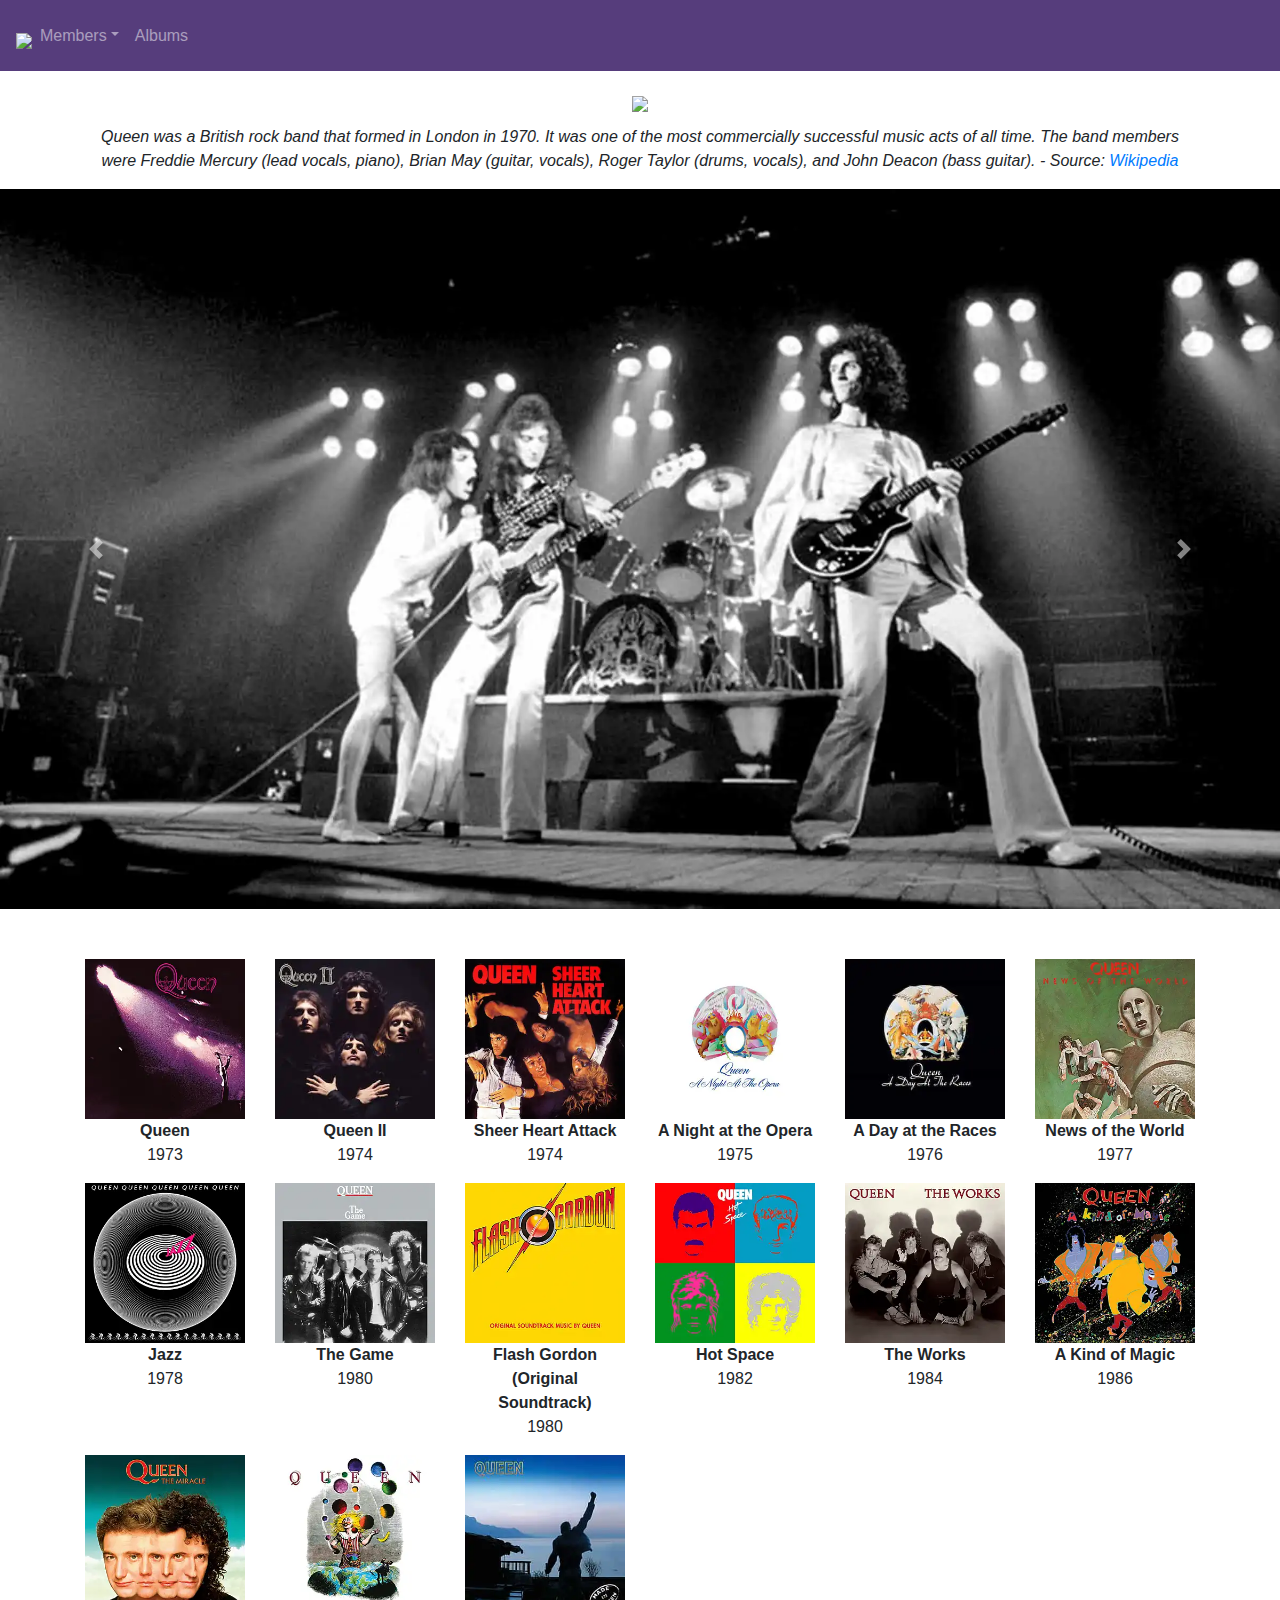
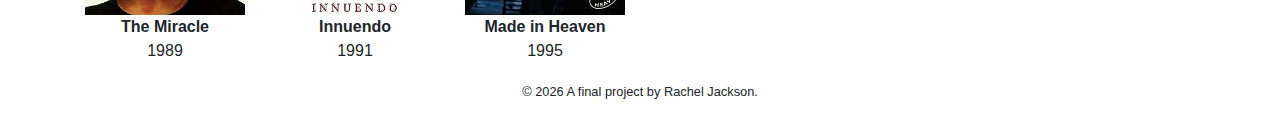
==== commit 43f4a81c: "nineth commit" ====
--- a/docs/albums.html
+++ b/docs/albums.html
@@ -31,7 +31,7 @@
       </li>
     </ul>
   </div>
-  <iframe width="310" height="65" src="https://www.youtube.com/embed/fJ9rUzIMcZQ" frameborder="0" allow="accelerometer; autoplay; encrypted-media; gyroscope; picture-in-picture" allowfullscreen></iframe>
+  <iframe width="310" height="55" src="https://www.youtube.com/embed/fJ9rUzIMcZQ" frameborder="0" allow="accelerometer; autoplay; encrypted-media; gyroscope; picture-in-picture" allowfullscreen></iframe>
 </nav>
 
   <div class="jumbotron banner jumbotron-fluid text-center img-fluid" style="padding-bottom: 50px">
@@ -85,78 +85,78 @@
 <div class="container">
   <div class="row">
     
-    <div class="col-sm-4 col-lg-2">
-      <img class="img-fluid" src="img/discs/Queen_Queen.png" alt="Album Image">
+    <div class="col-sm-4 col-md-3 col-lg-2">
+      <img class="img-fluid center" src="img/discs/Queen_Queen.png" alt="Album Image">
       <p class="album-title ablum-year text-center"><strong>Queen</strong><br> 1973</p>
     </div>
     
-    <div class="col-sm-4 col-lg-2">
-      <img class="img-fluid" src="img/discs/Queen_Queen_II.jpg" alt="Album Image">
+    <div class="col-sm-4 col-md-3 col-lg-2">
+      <img class="img-fluid center" src="img/discs/Queen_Queen_II.jpg" alt="Album Image">
       <p class="album-title ablum-year text-center"><strong>Queen II</strong><br> 1974</p>
     </div>
     
-    <div class="col-sm-4 col-lg-2">
-      <img class="img-fluid" src="img/discs/Queen_Sheer_Heart_Attack.png" alt="Album Image">
+    <div class="col-sm-4 col-md-3 col-lg-2">
+      <img class="img-fluid center" src="img/discs/Queen_Sheer_Heart_Attack.png" alt="Album Image">
       <p class="album-title ablum-year text-center"><strong>Sheer Heart Attack</strong><br> 1974</p>
     </div>
     
-    <div class="col-sm-4 col-lg-2">
-      <img class="img-fluid" src="img/discs/Queen_A_Night_At_The_Opera.png" alt="Album Image">
+    <div class="col-sm-4 col-md-3 col-lg-2">
+      <img class="img-fluid center" src="img/discs/Queen_A_Night_At_The_Opera.png" alt="Album Image">
       <p class="album-title ablum-year text-center"><strong>A Night at the Opera</strong><br> 1975</p>
     </div>
     
-    <div class="col-sm-4 col-lg-2">
-      <img class="img-fluid" src="img/discs/Queen_A_Day_at_the_Races.jpg" alt="Album Image">
+    <div class="col-sm-4 col-md-3 col-lg-2">
+      <img class="img-fluid center" src="img/discs/Queen_A_Day_at_the_Races.jpg" alt="Album Image">
       <p class="album-title ablum-year text-center"><strong>A Day at the Races</strong><br> 1976</p>
     </div>
     
-    <div class="col-sm-4 col-lg-2">
-      <img class="img-fluid" src="img/discs/Queen_News_Of_The_World.png" alt="Album Image">
+    <div class="col-sm-4 col-md-3 col-lg-2">
+      <img class="img-fluid center" src="img/discs/Queen_News_Of_The_World.png" alt="Album Image">
       <p class="album-title ablum-year text-center"><strong>News of the World</strong><br> 1977</p>
     </div>
     
-    <div class="col-sm-4 col-lg-2">
-      <img class="img-fluid" src="img/discs/Queen_Jazz.png" alt="Album Image">
+    <div class="col-sm-4 col-md-3 col-lg-2">
+      <img class="img-fluid center" src="img/discs/Queen_Jazz.png" alt="Album Image">
       <p class="album-title ablum-year text-center"><strong>Jazz</strong><br> 1978</p>
     </div>
     
-    <div class="col-sm-4 col-lg-2">
-      <img class="img-fluid" src="img/discs/Queen_The_Game.png" alt="Album Image">
+    <div class="col-sm-4 col-md-3 col-lg-2">
+      <img class="img-fluid center" src="img/discs/Queen_The_Game.png" alt="Album Image">
       <p class="album-title ablum-year text-center"><strong>The Game</strong><br> 1980</p>
     </div>
     
-    <div class="col-sm-4 col-lg-2">
-      <img class="img-fluid" src="img/discs/Queen_Flash_Gordon.png" alt="Album Image">
+    <div class="col-sm-4 col-md-3 col-lg-2">
+      <img class="img-fluid center" src="img/discs/Queen_Flash_Gordon.png" alt="Album Image">
       <p class="album-title ablum-year text-center"><strong>Flash Gordon (Original Soundtrack)</strong><br> 1980</p>
     </div>
     
-    <div class="col-sm-4 col-lg-2">
-      <img class="img-fluid" src="img/discs/Queen_Hot_Space.png" alt="Album Image">
+    <div class="col-sm-4 col-md-3 col-lg-2">
+      <img class="img-fluid center" src="img/discs/Queen_Hot_Space.png" alt="Album Image">
       <p class="album-title ablum-year text-center"><strong>Hot Space</strong><br> 1982</p>
     </div>
     
-    <div class="col-sm-4 col-lg-2">
-      <img class="img-fluid" src="img/discs/Queen_The_Works.png" alt="Album Image">
+    <div class="col-sm-4 col-md-3 col-lg-2">
+      <img class="img-fluid center" src="img/discs/Queen_The_Works.png" alt="Album Image">
       <p class="album-title ablum-year text-center"><strong>The Works</strong><br> 1984</p>
     </div>
     
-    <div class="col-sm-4 col-lg-2">
-      <img class="img-fluid" src="img/discs/Queen_A_Kind_Of_Magic.png" alt="Album Image">
+    <div class="col-sm-4 col-md-3 col-lg-2">
+      <img class="img-fluid center" src="img/discs/Queen_A_Kind_Of_Magic.png" alt="Album Image">
       <p class="album-title ablum-year text-center"><strong>A Kind of Magic</strong><br> 1986</p>
     </div>
     
-    <div class="col-sm-4 col-lg-2">
-      <img class="img-fluid" src="img/discs/Queen_The_Miracle.png" alt="Album Image">
+    <div class="col-sm-4 col-md-3 col-lg-2">
+      <img class="img-fluid center" src="img/discs/Queen_The_Miracle.png" alt="Album Image">
       <p class="album-title ablum-year text-center"><strong>The Miracle</strong><br> 1989</p>
     </div>
     
-    <div class="col-sm-4 col-lg-2">
-      <img class="img-fluid" src="img/discs/Queen_Innuendo.png" alt="Album Image">
+    <div class="col-sm-4 col-md-3 col-lg-2">
+      <img class="img-fluid center" src="img/discs/Queen_Innuendo.png" alt="Album Image">
       <p class="album-title ablum-year text-center"><strong>Innuendo</strong><br> 1991</p>
     </div>
     
-    <div class="col-sm-4 col-lg-2">
-      <img class="img-fluid" src="img/discs/Queen_Made_in_Heaven.jpg" alt="Album Image">
+    <div class="col-sm-4 col-md-3 col-lg-2">
+      <img class="img-fluid center" src="img/discs/Queen_Made_in_Heaven.jpg" alt="Album Image">
       <p class="album-title ablum-year text-center"><strong>Made in Heaven</strong><br> 1995</p>
     </div>
     
@@ -165,12 +165,6 @@
 
 
   <footer>
-<!--
-<p>Bohemian Rhapsody, 1975</p>
-<iframe src="https://open.spotify.com/embed/track/1AhDOtG9vPSOmsWgNW0BEY" width="300" height="380" frameborder="0" allowtransparency="true" allow="encrypted-media"></iframe>
-
-<object type="application/x-shockwave-flash" width="224" height="25" style="align: right" data="https://www.youtube.com/v/fJ9rUzIMcZQ?version=2&enablejsapi=1&hd=1&theme=dark"><param name="movie" value="https://www.youtube.com/v/fJ9rUzIMcZQ?version=2&enablejsapi=1&hd=1&theme=dark" /><param name="wmode" value="transparent" /></object> -->
-
 <p id="legal" class="center-block text-center">
   <small>&copy; <span class="copyright-year"></span>
   A final project by Rachel Jackson.
--- a/docs/css/main.css
+++ b/docs/css/main.css
@@ -1,8 +1,8 @@
-a{cursor:pointer}h1{font-family:Cinzel,serif;font-size:60px}
+a{cursor:pointer}h1{font-family:Cinzel,serif;font-size:2vw}.center{display:block;margin-left:auto;margin-right:auto}
 /*!
  * Bootstrap v4.3.1 (https://getbootstrap.com/)
  * Copyright 2011-2019 The Bootstrap Authors
  * Copyright 2011-2019 Twitter, Inc.
  * Licensed under MIT (https://github.com/twbs/bootstrap/blob/master/LICENSE)
  */:root{--blue:#007bff;--indigo:#6610f2;--purple:#6f42c1;--pink:#e83e8c;--red:#dc3545;--orange:#fd7e14;--yellow:#ffc107;--green:#28a745;--teal:#20c997;--cyan:#17a2b8;--white:#fff;--gray:#6c757d;--gray-dark:#343a40;--primary:#007bff;--secondary:#6c757d;--success:#28a745;--info:#17a2b8;--warning:#ffc107;--danger:#dc3545;--light:#f8f9fa;--dark:#343a40;--breakpoint-xs:0;--breakpoint-sm:576px;--breakpoint-md:768px;--breakpoint-lg:992px;--breakpoint-xl:1200px;--font-family-sans-serif:-apple-system,BlinkMacSystemFont,"Segoe UI",Roboto,"Helvetica Neue",Arial,"Noto Sans",sans-serif,"Apple Color Emoji","Segoe UI Emoji","Segoe UI Symbol","Noto Color Emoji";--font-family-monospace:SFMono-Regular,Menlo,Monaco,Consolas,"Liberation Mono","Courier New",monospace}*,:after,:before{box-sizing:border-box}html{font-family:sans-serif;line-height:1.15;-webkit-text-size-adjust:100%;-webkit-tap-highlight-color:rgba(0,0,0,0)}article,aside,figcaption,figure,footer,header,hgroup,main,nav,section{display:block}body{margin:0;font-family:-apple-system,BlinkMacSystemFont,Segoe UI,Roboto,Helvetica Neue,Arial,Noto Sans,sans-serif,Apple Color Emoji,Segoe UI Emoji,Segoe UI Symbol,Noto Color Emoji;font-size:1rem;font-weight:400;line-height:1.5;color:#212529;text-align:left;background-color:#fff}[tabindex="-1"]:focus{outline:0!important}hr{box-sizing:content-box;height:0;overflow:visible}h1,h2,h3,h4,h5,h6{margin-top:0;margin-bottom:.5rem}p{margin-top:0;margin-bottom:1rem}abbr[data-original-title],abbr[title]{text-decoration:underline;-webkit-text-decoration:underline dotted;-moz-text-decoration:underline dotted;text-decoration:underline dotted;cursor:help;border-bottom:0;text-decoration-skip-ink:none}address{font-style:normal;line-height:inherit}address,dl,ol,ul{margin-bottom:1rem}dl,ol,ul{margin-top:0}ol ol,ol ul,ul ol,ul ul{margin-bottom:0}dt{font-weight:700}dd{margin-bottom:.5rem;margin-left:0}blockquote{margin:0 0 1rem}b,strong{font-weight:bolder}small{font-size:80%}sub,sup{position:relative;font-size:75%;line-height:0;vertical-align:baseline}sub{bottom:-.25em}sup{top:-.5em}a{color:#007bff;text-decoration:none;background-color:transparent}a:hover{color:#0056b3;text-decoration:underline}a:not([href]):not([tabindex]){color:inherit;text-decoration:none}a:not([href]):not([tabindex]):focus,a:not([href]):not([tabindex]):hover{color:inherit;text-decoration:none}a:not([href]):not([tabindex]):focus{outline:0}code,kbd,pre,samp{font-family:SFMono-Regular,Menlo,Monaco,Consolas,Liberation Mono,Courier New,monospace;font-size:1em}pre{margin-top:0;margin-bottom:1rem;overflow:auto}figure{margin:0 0 1rem}img{border-style:none}img,svg{vertical-align:middle}svg{overflow:hidden}table{border-collapse:collapse}caption{padding-top:.75rem;padding-bottom:.75rem;color:#6c757d;text-align:left;caption-side:bottom}th{text-align:inherit}label{display:inline-block;margin-bottom:.5rem}button{border-radius:0}button:focus{outline:1px dotted;outline:5px auto -webkit-focus-ring-color}button,input,optgroup,select,textarea{margin:0;font-family:inherit;font-size:inherit;line-height:inherit}button,input{overflow:visible}button,select{text-transform:none}select{word-wrap:normal}[type=button],[type=reset],[type=submit],button{-webkit-appearance:button}[type=button]:not(:disabled),[type=reset]:not(:disabled),[type=submit]:not(:disabled),button:not(:disabled){cursor:pointer}[type=button]::-moz-focus-inner,[type=reset]::-moz-focus-inner,[type=submit]::-moz-focus-inner,button::-moz-focus-inner{padding:0;border-style:none}input[type=checkbox],input[type=radio]{box-sizing:border-box;padding:0}input[type=date],input[type=datetime-local],input[type=month],input[type=time]{-webkit-appearance:listbox}textarea{overflow:auto;resize:vertical}fieldset{min-width:0;padding:0;margin:0;border:0}legend{display:block;width:100%;max-width:100%;padding:0;margin-bottom:.5rem;font-size:1.5rem;line-height:inherit;color:inherit;white-space:normal}progress{vertical-align:baseline}[type=number]::-webkit-inner-spin-button,[type=number]::-webkit-outer-spin-button{height:auto}[type=search]{outline-offset:-2px;-webkit-appearance:none}[type=search]::-webkit-search-decoration{-webkit-appearance:none}::-webkit-file-upload-button{font:inherit;-webkit-appearance:button}output{display:inline-block}summary{display:list-item;cursor:pointer}template{display:none}[hidden]{display:none!important}.h1,.h2,.h3,.h4,.h5,.h6,h1,h2,h3,h4,h5,h6{margin-bottom:.5rem;font-weight:500;line-height:1.2}.h1,h1{font-size:2.5rem}.h2,h2{font-size:2rem}.h3,h3{font-size:1.75rem}.h4,h4{font-size:1.5rem}.h5,h5{font-size:1.25rem}.h6,h6{font-size:1rem}.lead{font-size:1.25rem;font-weight:300}.display-1{font-size:6rem}.display-1,.display-2{font-weight:300;line-height:1.2}.display-2{font-size:5.5rem}.display-3{font-size:4.5rem}.display-3,.display-4{font-weight:300;line-height:1.2}.display-4{font-size:3.5rem}hr{margin-top:1rem;margin-bottom:1rem;border:0;border-top:1px solid rgba(0,0,0,.1)}.small,small{font-size:80%;font-weight:400}.mark,mark{padding:.2em;background-color:#fcf8e3}.list-inline,.list-unstyled{padding-left:0;list-style:none}.list-inline-item{display:inline-block}.list-inline-item:not(:last-child){margin-right:.5rem}.initialism{font-size:90%;text-transform:uppercase}.blockquote{margin-bottom:1rem;font-size:1.25rem}.blockquote-footer{display:block;font-size:80%;color:#6c757d}.blockquote-footer:before{content:"\2014\00A0"}.img-fluid,.img-thumbnail{max-width:100%;height:auto}.img-thumbnail{padding:.25rem;background-color:#fff;border:1px solid #dee2e6;border-radius:.25rem}.figure{display:inline-block}.figure-img{margin-bottom:.5rem;line-height:1}.figure-caption{font-size:90%;color:#6c757d}code{font-size:87.5%;color:#e83e8c;word-break:break-word}a>code{color:inherit}kbd{padding:.2rem .4rem;font-size:87.5%;color:#fff;background-color:#212529;border-radius:.2rem}kbd kbd{padding:0;font-size:100%;font-weight:700}pre{display:block;font-size:87.5%;color:#212529}pre code{font-size:inherit;color:inherit;word-break:normal}.pre-scrollable{max-height:340px;overflow-y:scroll}.container{width:100%;padding-right:15px;padding-left:15px;margin-right:auto;margin-left:auto}@media (min-width:576px){.container{max-width:540px}}@media (min-width:768px){.container{max-width:720px}}@media (min-width:992px){.container{max-width:960px}}@media (min-width:1200px){.container{max-width:1140px}}.container-fluid{width:100%;padding-right:15px;padding-left:15px;margin-right:auto;margin-left:auto}.row{display:-webkit-flex;display:-ms-flexbox;display:flex;-webkit-flex-wrap:wrap;-ms-flex-wrap:wrap;flex-wrap:wrap;margin-right:-15px;margin-left:-15px}.no-gutters{margin-right:0;margin-left:0}.no-gutters>.col,.no-gutters>[class*=col-]{padding-right:0;padding-left:0}.col,.col-1,.col-2,.col-3,.col-4,.col-5,.col-6,.col-7,.col-8,.col-9,.col-10,.col-11,.col-12,.col-auto,.col-lg,.col-lg-1,.col-lg-2,.col-lg-3,.col-lg-4,.col-lg-5,.col-lg-6,.col-lg-7,.col-lg-8,.col-lg-9,.col-lg-10,.col-lg-11,.col-lg-12,.col-lg-auto,.col-md,.col-md-1,.col-md-2,.col-md-3,.col-md-4,.col-md-5,.col-md-6,.col-md-7,.col-md-8,.col-md-9,.col-md-10,.col-md-11,.col-md-12,.col-md-auto,.col-sm,.col-sm-1,.col-sm-2,.col-sm-3,.col-sm-4,.col-sm-5,.col-sm-6,.col-sm-7,.col-sm-8,.col-sm-9,.col-sm-10,.col-sm-11,.col-sm-12,.col-sm-auto,.col-xl,.col-xl-1,.col-xl-2,.col-xl-3,.col-xl-4,.col-xl-5,.col-xl-6,.col-xl-7,.col-xl-8,.col-xl-9,.col-xl-10,.col-xl-11,.col-xl-12,.col-xl-auto{position:relative;width:100%;padding-right:15px;padding-left:15px}.col{-webkit-flex-basis:0;-ms-flex-preferred-size:0;flex-basis:0;-webkit-flex-grow:1;-ms-flex-positive:1;flex-grow:1;max-width:100%}.col-auto{-webkit-flex:0 0 auto;-ms-flex:0 0 auto;flex:0 0 auto;width:auto;max-width:100%}.col-1{-webkit-flex:0 0 8.33333%;-ms-flex:0 0 8.33333%;flex:0 0 8.33333%;max-width:8.33333%}.col-2{-webkit-flex:0 0 16.66667%;-ms-flex:0 0 16.66667%;flex:0 0 16.66667%;max-width:16.66667%}.col-3{-webkit-flex:0 0 25%;-ms-flex:0 0 25%;flex:0 0 25%;max-width:25%}.col-4{-webkit-flex:0 0 33.33333%;-ms-flex:0 0 33.33333%;flex:0 0 33.33333%;max-width:33.33333%}.col-5{-webkit-flex:0 0 41.66667%;-ms-flex:0 0 41.66667%;flex:0 0 41.66667%;max-width:41.66667%}.col-6{-webkit-flex:0 0 50%;-ms-flex:0 0 50%;flex:0 0 50%;max-width:50%}.col-7{-webkit-flex:0 0 58.33333%;-ms-flex:0 0 58.33333%;flex:0 0 58.33333%;max-width:58.33333%}.col-8{-webkit-flex:0 0 66.66667%;-ms-flex:0 0 66.66667%;flex:0 0 66.66667%;max-width:66.66667%}.col-9{-webkit-flex:0 0 75%;-ms-flex:0 0 75%;flex:0 0 75%;max-width:75%}.col-10{-webkit-flex:0 0 83.33333%;-ms-flex:0 0 83.33333%;flex:0 0 83.33333%;max-width:83.33333%}.col-11{-webkit-flex:0 0 91.66667%;-ms-flex:0 0 91.66667%;flex:0 0 91.66667%;max-width:91.66667%}.col-12{-webkit-flex:0 0 100%;-ms-flex:0 0 100%;flex:0 0 100%;max-width:100%}.order-first{-webkit-order:-1;-ms-flex-order:-1;order:-1}.order-last{-webkit-order:13;-ms-flex-order:13;order:13}.order-0{-webkit-order:0;-ms-flex-order:0;order:0}.order-1{-webkit-order:1;-ms-flex-order:1;order:1}.order-2{-webkit-order:2;-ms-flex-order:2;order:2}.order-3{-webkit-order:3;-ms-flex-order:3;order:3}.order-4{-webkit-order:4;-ms-flex-order:4;order:4}.order-5{-webkit-order:5;-ms-flex-order:5;order:5}.order-6{-webkit-order:6;-ms-flex-order:6;order:6}.order-7{-webkit-order:7;-ms-flex-order:7;order:7}.order-8{-webkit-order:8;-ms-flex-order:8;order:8}.order-9{-webkit-order:9;-ms-flex-order:9;order:9}.order-10{-webkit-order:10;-ms-flex-order:10;order:10}.order-11{-webkit-order:11;-ms-flex-order:11;order:11}.order-12{-webkit-order:12;-ms-flex-order:12;order:12}.offset-1{margin-left:8.33333%}.offset-2{margin-left:16.66667%}.offset-3{margin-left:25%}.offset-4{margin-left:33.33333%}.offset-5{margin-left:41.66667%}.offset-6{margin-left:50%}.offset-7{margin-left:58.33333%}.offset-8{margin-left:66.66667%}.offset-9{margin-left:75%}.offset-10{margin-left:83.33333%}.offset-11{margin-left:91.66667%}@media (min-width:576px){.col-sm{-webkit-flex-basis:0;-ms-flex-preferred-size:0;flex-basis:0;-webkit-flex-grow:1;-ms-flex-positive:1;flex-grow:1;max-width:100%}.col-sm-auto{-webkit-flex:0 0 auto;-ms-flex:0 0 auto;flex:0 0 auto;width:auto;max-width:100%}.col-sm-1{-webkit-flex:0 0 8.33333%;-ms-flex:0 0 8.33333%;flex:0 0 8.33333%;max-width:8.33333%}.col-sm-2{-webkit-flex:0 0 16.66667%;-ms-flex:0 0 16.66667%;flex:0 0 16.66667%;max-width:16.66667%}.col-sm-3{-webkit-flex:0 0 25%;-ms-flex:0 0 25%;flex:0 0 25%;max-width:25%}.col-sm-4{-webkit-flex:0 0 33.33333%;-ms-flex:0 0 33.33333%;flex:0 0 33.33333%;max-width:33.33333%}.col-sm-5{-webkit-flex:0 0 41.66667%;-ms-flex:0 0 41.66667%;flex:0 0 41.66667%;max-width:41.66667%}.col-sm-6{-webkit-flex:0 0 50%;-ms-flex:0 0 50%;flex:0 0 50%;max-width:50%}.col-sm-7{-webkit-flex:0 0 58.33333%;-ms-flex:0 0 58.33333%;flex:0 0 58.33333%;max-width:58.33333%}.col-sm-8{-webkit-flex:0 0 66.66667%;-ms-flex:0 0 66.66667%;flex:0 0 66.66667%;max-width:66.66667%}.col-sm-9{-webkit-flex:0 0 75%;-ms-flex:0 0 75%;flex:0 0 75%;max-width:75%}.col-sm-10{-webkit-flex:0 0 83.33333%;-ms-flex:0 0 83.33333%;flex:0 0 83.33333%;max-width:83.33333%}.col-sm-11{-webkit-flex:0 0 91.66667%;-ms-flex:0 0 91.66667%;flex:0 0 91.66667%;max-width:91.66667%}.col-sm-12{-webkit-flex:0 0 100%;-ms-flex:0 0 100%;flex:0 0 100%;max-width:100%}.order-sm-first{-webkit-order:-1;-ms-flex-order:-1;order:-1}.order-sm-last{-webkit-order:13;-ms-flex-order:13;order:13}.order-sm-0{-webkit-order:0;-ms-flex-order:0;order:0}.order-sm-1{-webkit-order:1;-ms-flex-order:1;order:1}.order-sm-2{-webkit-order:2;-ms-flex-order:2;order:2}.order-sm-3{-webkit-order:3;-ms-flex-order:3;order:3}.order-sm-4{-webkit-order:4;-ms-flex-order:4;order:4}.order-sm-5{-webkit-order:5;-ms-flex-order:5;order:5}.order-sm-6{-webkit-order:6;-ms-flex-order:6;order:6}.order-sm-7{-webkit-order:7;-ms-flex-order:7;order:7}.order-sm-8{-webkit-order:8;-ms-flex-order:8;order:8}.order-sm-9{-webkit-order:9;-ms-flex-order:9;order:9}.order-sm-10{-webkit-order:10;-ms-flex-order:10;order:10}.order-sm-11{-webkit-order:11;-ms-flex-order:11;order:11}.order-sm-12{-webkit-order:12;-ms-flex-order:12;order:12}.offset-sm-0{margin-left:0}.offset-sm-1{margin-left:8.33333%}.offset-sm-2{margin-left:16.66667%}.offset-sm-3{margin-left:25%}.offset-sm-4{margin-left:33.33333%}.offset-sm-5{margin-left:41.66667%}.offset-sm-6{margin-left:50%}.offset-sm-7{margin-left:58.33333%}.offset-sm-8{margin-left:66.66667%}.offset-sm-9{margin-left:75%}.offset-sm-10{margin-left:83.33333%}.offset-sm-11{margin-left:91.66667%}}@media (min-width:768px){.col-md{-webkit-flex-basis:0;-ms-flex-preferred-size:0;flex-basis:0;-webkit-flex-grow:1;-ms-flex-positive:1;flex-grow:1;max-width:100%}.col-md-auto{-webkit-flex:0 0 auto;-ms-flex:0 0 auto;flex:0 0 auto;width:auto;max-width:100%}.col-md-1{-webkit-flex:0 0 8.33333%;-ms-flex:0 0 8.33333%;flex:0 0 8.33333%;max-width:8.33333%}.col-md-2{-webkit-flex:0 0 16.66667%;-ms-flex:0 0 16.66667%;flex:0 0 16.66667%;max-width:16.66667%}.col-md-3{-webkit-flex:0 0 25%;-ms-flex:0 0 25%;flex:0 0 25%;max-width:25%}.col-md-4{-webkit-flex:0 0 33.33333%;-ms-flex:0 0 33.33333%;flex:0 0 33.33333%;max-width:33.33333%}.col-md-5{-webkit-flex:0 0 41.66667%;-ms-flex:0 0 41.66667%;flex:0 0 41.66667%;max-width:41.66667%}.col-md-6{-webkit-flex:0 0 50%;-ms-flex:0 0 50%;flex:0 0 50%;max-width:50%}.col-md-7{-webkit-flex:0 0 58.33333%;-ms-flex:0 0 58.33333%;flex:0 0 58.33333%;max-width:58.33333%}.col-md-8{-webkit-flex:0 0 66.66667%;-ms-flex:0 0 66.66667%;flex:0 0 66.66667%;max-width:66.66667%}.col-md-9{-webkit-flex:0 0 75%;-ms-flex:0 0 75%;flex:0 0 75%;max-width:75%}.col-md-10{-webkit-flex:0 0 83.33333%;-ms-flex:0 0 83.33333%;flex:0 0 83.33333%;max-width:83.33333%}.col-md-11{-webkit-flex:0 0 91.66667%;-ms-flex:0 0 91.66667%;flex:0 0 91.66667%;max-width:91.66667%}.col-md-12{-webkit-flex:0 0 100%;-ms-flex:0 0 100%;flex:0 0 100%;max-width:100%}.order-md-first{-webkit-order:-1;-ms-flex-order:-1;order:-1}.order-md-last{-webkit-order:13;-ms-flex-order:13;order:13}.order-md-0{-webkit-order:0;-ms-flex-order:0;order:0}.order-md-1{-webkit-order:1;-ms-flex-order:1;order:1}.order-md-2{-webkit-order:2;-ms-flex-order:2;order:2}.order-md-3{-webkit-order:3;-ms-flex-order:3;order:3}.order-md-4{-webkit-order:4;-ms-flex-order:4;order:4}.order-md-5{-webkit-order:5;-ms-flex-order:5;order:5}.order-md-6{-webkit-order:6;-ms-flex-order:6;order:6}.order-md-7{-webkit-order:7;-ms-flex-order:7;order:7}.order-md-8{-webkit-order:8;-ms-flex-order:8;order:8}.order-md-9{-webkit-order:9;-ms-flex-order:9;order:9}.order-md-10{-webkit-order:10;-ms-flex-order:10;order:10}.order-md-11{-webkit-order:11;-ms-flex-order:11;order:11}.order-md-12{-webkit-order:12;-ms-flex-order:12;order:12}.offset-md-0{margin-left:0}.offset-md-1{margin-left:8.33333%}.offset-md-2{margin-left:16.66667%}.offset-md-3{margin-left:25%}.offset-md-4{margin-left:33.33333%}.offset-md-5{margin-left:41.66667%}.offset-md-6{margin-left:50%}.offset-md-7{margin-left:58.33333%}.offset-md-8{margin-left:66.66667%}.offset-md-9{margin-left:75%}.offset-md-10{margin-left:83.33333%}.offset-md-11{margin-left:91.66667%}}@media (min-width:992px){.col-lg{-webkit-flex-basis:0;-ms-flex-preferred-size:0;flex-basis:0;-webkit-flex-grow:1;-ms-flex-positive:1;flex-grow:1;max-width:100%}.col-lg-auto{-webkit-flex:0 0 auto;-ms-flex:0 0 auto;flex:0 0 auto;width:auto;max-width:100%}.col-lg-1{-webkit-flex:0 0 8.33333%;-ms-flex:0 0 8.33333%;flex:0 0 8.33333%;max-width:8.33333%}.col-lg-2{-webkit-flex:0 0 16.66667%;-ms-flex:0 0 16.66667%;flex:0 0 16.66667%;max-width:16.66667%}.col-lg-3{-webkit-flex:0 0 25%;-ms-flex:0 0 25%;flex:0 0 25%;max-width:25%}.col-lg-4{-webkit-flex:0 0 33.33333%;-ms-flex:0 0 33.33333%;flex:0 0 33.33333%;max-width:33.33333%}.col-lg-5{-webkit-flex:0 0 41.66667%;-ms-flex:0 0 41.66667%;flex:0 0 41.66667%;max-width:41.66667%}.col-lg-6{-webkit-flex:0 0 50%;-ms-flex:0 0 50%;flex:0 0 50%;max-width:50%}.col-lg-7{-webkit-flex:0 0 58.33333%;-ms-flex:0 0 58.33333%;flex:0 0 58.33333%;max-width:58.33333%}.col-lg-8{-webkit-flex:0 0 66.66667%;-ms-flex:0 0 66.66667%;flex:0 0 66.66667%;max-width:66.66667%}.col-lg-9{-webkit-flex:0 0 75%;-ms-flex:0 0 75%;flex:0 0 75%;max-width:75%}.col-lg-10{-webkit-flex:0 0 83.33333%;-ms-flex:0 0 83.33333%;flex:0 0 83.33333%;max-width:83.33333%}.col-lg-11{-webkit-flex:0 0 91.66667%;-ms-flex:0 0 91.66667%;flex:0 0 91.66667%;max-width:91.66667%}.col-lg-12{-webkit-flex:0 0 100%;-ms-flex:0 0 100%;flex:0 0 100%;max-width:100%}.order-lg-first{-webkit-order:-1;-ms-flex-order:-1;order:-1}.order-lg-last{-webkit-order:13;-ms-flex-order:13;order:13}.order-lg-0{-webkit-order:0;-ms-flex-order:0;order:0}.order-lg-1{-webkit-order:1;-ms-flex-order:1;order:1}.order-lg-2{-webkit-order:2;-ms-flex-order:2;order:2}.order-lg-3{-webkit-order:3;-ms-flex-order:3;order:3}.order-lg-4{-webkit-order:4;-ms-flex-order:4;order:4}.order-lg-5{-webkit-order:5;-ms-flex-order:5;order:5}.order-lg-6{-webkit-order:6;-ms-flex-order:6;order:6}.order-lg-7{-webkit-order:7;-ms-flex-order:7;order:7}.order-lg-8{-webkit-order:8;-ms-flex-order:8;order:8}.order-lg-9{-webkit-order:9;-ms-flex-order:9;order:9}.order-lg-10{-webkit-order:10;-ms-flex-order:10;order:10}.order-lg-11{-webkit-order:11;-ms-flex-order:11;order:11}.order-lg-12{-webkit-order:12;-ms-flex-order:12;order:12}.offset-lg-0{margin-left:0}.offset-lg-1{margin-left:8.33333%}.offset-lg-2{margin-left:16.66667%}.offset-lg-3{margin-left:25%}.offset-lg-4{margin-left:33.33333%}.offset-lg-5{margin-left:41.66667%}.offset-lg-6{margin-left:50%}.offset-lg-7{margin-left:58.33333%}.offset-lg-8{margin-left:66.66667%}.offset-lg-9{margin-left:75%}.offset-lg-10{margin-left:83.33333%}.offset-lg-11{margin-left:91.66667%}}@media (min-width:1200px){.col-xl{-webkit-flex-basis:0;-ms-flex-preferred-size:0;flex-basis:0;-webkit-flex-grow:1;-ms-flex-positive:1;flex-grow:1;max-width:100%}.col-xl-auto{-webkit-flex:0 0 auto;-ms-flex:0 0 auto;flex:0 0 auto;width:auto;max-width:100%}.col-xl-1{-webkit-flex:0 0 8.33333%;-ms-flex:0 0 8.33333%;flex:0 0 8.33333%;max-width:8.33333%}.col-xl-2{-webkit-flex:0 0 16.66667%;-ms-flex:0 0 16.66667%;flex:0 0 16.66667%;max-width:16.66667%}.col-xl-3{-webkit-flex:0 0 25%;-ms-flex:0 0 25%;flex:0 0 25%;max-width:25%}.col-xl-4{-webkit-flex:0 0 33.33333%;-ms-flex:0 0 33.33333%;flex:0 0 33.33333%;max-width:33.33333%}.col-xl-5{-webkit-flex:0 0 41.66667%;-ms-flex:0 0 41.66667%;flex:0 0 41.66667%;max-width:41.66667%}.col-xl-6{-webkit-flex:0 0 50%;-ms-flex:0 0 50%;flex:0 0 50%;max-width:50%}.col-xl-7{-webkit-flex:0 0 58.33333%;-ms-flex:0 0 58.33333%;flex:0 0 58.33333%;max-width:58.33333%}.col-xl-8{-webkit-flex:0 0 66.66667%;-ms-flex:0 0 66.66667%;flex:0 0 66.66667%;max-width:66.66667%}.col-xl-9{-webkit-flex:0 0 75%;-ms-flex:0 0 75%;flex:0 0 75%;max-width:75%}.col-xl-10{-webkit-flex:0 0 83.33333%;-ms-flex:0 0 83.33333%;flex:0 0 83.33333%;max-width:83.33333%}.col-xl-11{-webkit-flex:0 0 91.66667%;-ms-flex:0 0 91.66667%;flex:0 0 91.66667%;max-width:91.66667%}.col-xl-12{-webkit-flex:0 0 100%;-ms-flex:0 0 100%;flex:0 0 100%;max-width:100%}.order-xl-first{-webkit-order:-1;-ms-flex-order:-1;order:-1}.order-xl-last{-webkit-order:13;-ms-flex-order:13;order:13}.order-xl-0{-webkit-order:0;-ms-flex-order:0;order:0}.order-xl-1{-webkit-order:1;-ms-flex-order:1;order:1}.order-xl-2{-webkit-order:2;-ms-flex-order:2;order:2}.order-xl-3{-webkit-order:3;-ms-flex-order:3;order:3}.order-xl-4{-webkit-order:4;-ms-flex-order:4;order:4}.order-xl-5{-webkit-order:5;-ms-flex-order:5;order:5}.order-xl-6{-webkit-order:6;-ms-flex-order:6;order:6}.order-xl-7{-webkit-order:7;-ms-flex-order:7;order:7}.order-xl-8{-webkit-order:8;-ms-flex-order:8;order:8}.order-xl-9{-webkit-order:9;-ms-flex-order:9;order:9}.order-xl-10{-webkit-order:10;-ms-flex-order:10;order:10}.order-xl-11{-webkit-order:11;-ms-flex-order:11;order:11}.order-xl-12{-webkit-order:12;-ms-flex-order:12;order:12}.offset-xl-0{margin-left:0}.offset-xl-1{margin-left:8.33333%}.offset-xl-2{margin-left:16.66667%}.offset-xl-3{margin-left:25%}.offset-xl-4{margin-left:33.33333%}.offset-xl-5{margin-left:41.66667%}.offset-xl-6{margin-left:50%}.offset-xl-7{margin-left:58.33333%}.offset-xl-8{margin-left:66.66667%}.offset-xl-9{margin-left:75%}.offset-xl-10{margin-left:83.33333%}.offset-xl-11{margin-left:91.66667%}}.table{width:100%;margin-bottom:1rem;color:#212529}.table td,.table th{padding:.75rem;vertical-align:top;border-top:1px solid #dee2e6}.table thead th{vertical-align:bottom;border-bottom:2px solid #dee2e6}.table tbody+tbody{border-top:2px solid #dee2e6}.table-sm td,.table-sm th{padding:.3rem}.table-bordered,.table-bordered td,.table-bordered th{border:1px solid #dee2e6}.table-bordered thead td,.table-bordered thead th{border-bottom-width:2px}.table-borderless tbody+tbody,.table-borderless td,.table-borderless th,.table-borderless thead th{border:0}.table-striped tbody tr:nth-of-type(odd){background-color:rgba(0,0,0,.05)}.table-hover tbody tr:hover{color:#212529;background-color:rgba(0,0,0,.075)}.table-primary,.table-primary>td,.table-primary>th{background-color:#b8daff}.table-primary tbody+tbody,.table-primary td,.table-primary th,.table-primary thead th{border-color:#7abaff}.table-hover .table-primary:hover{background-color:#9fcdff}.table-hover .table-primary:hover>td,.table-hover .table-primary:hover>th{background-color:#9fcdff}.table-secondary,.table-secondary>td,.table-secondary>th{background-color:#d6d8db}.table-secondary tbody+tbody,.table-secondary td,.table-secondary th,.table-secondary thead th{border-color:#b3b7bb}.table-hover .table-secondary:hover{background-color:#c8cbcf}.table-hover .table-secondary:hover>td,.table-hover .table-secondary:hover>th{background-color:#c8cbcf}.table-success,.table-success>td,.table-success>th{background-color:#c3e6cb}.table-success tbody+tbody,.table-success td,.table-success th,.table-success thead th{border-color:#8fd19e}.table-hover .table-success:hover{background-color:#b1dfbb}.table-hover .table-success:hover>td,.table-hover .table-success:hover>th{background-color:#b1dfbb}.table-info,.table-info>td,.table-info>th{background-color:#bee5eb}.table-info tbody+tbody,.table-info td,.table-info th,.table-info thead th{border-color:#86cfda}.table-hover .table-info:hover{background-color:#abdde5}.table-hover .table-info:hover>td,.table-hover .table-info:hover>th{background-color:#abdde5}.table-warning,.table-warning>td,.table-warning>th{background-color:#ffeeba}.table-warning tbody+tbody,.table-warning td,.table-warning th,.table-warning thead th{border-color:#ffdf7e}.table-hover .table-warning:hover{background-color:#ffe8a1}.table-hover .table-warning:hover>td,.table-hover .table-warning:hover>th{background-color:#ffe8a1}.table-danger,.table-danger>td,.table-danger>th{background-color:#f5c6cb}.table-danger tbody+tbody,.table-danger td,.table-danger th,.table-danger thead th{border-color:#ed969e}.table-hover .table-danger:hover{background-color:#f1b0b7}.table-hover .table-danger:hover>td,.table-hover .table-danger:hover>th{background-color:#f1b0b7}.table-light,.table-light>td,.table-light>th{background-color:#fdfdfe}.table-light tbody+tbody,.table-light td,.table-light th,.table-light thead th{border-color:#fbfcfc}.table-hover .table-light:hover{background-color:#ececf6}.table-hover .table-light:hover>td,.table-hover .table-light:hover>th{background-color:#ececf6}.table-dark,.table-dark>td,.table-dark>th{background-color:#c6c8ca}.table-dark tbody+tbody,.table-dark td,.table-dark th,.table-dark thead th{border-color:#95999c}.table-hover .table-dark:hover{background-color:#b9bbbe}.table-hover .table-dark:hover>td,.table-hover .table-dark:hover>th{background-color:#b9bbbe}.table-active,.table-active>td,.table-active>th{background-color:rgba(0,0,0,.075)}.table-hover .table-active:hover{background-color:rgba(0,0,0,.075)}.table-hover .table-active:hover>td,.table-hover .table-active:hover>th{background-color:rgba(0,0,0,.075)}.table .thead-dark th{color:#fff;background-color:#343a40;border-color:#454d55}.table .thead-light th{color:#495057;background-color:#e9ecef;border-color:#dee2e6}.table-dark{color:#fff;background-color:#343a40}.table-dark td,.table-dark th,.table-dark thead th{border-color:#454d55}.table-dark.table-bordered{border:0}.table-dark.table-striped tbody tr:nth-of-type(odd){background-color:hsla(0,0%,100%,.05)}.table-dark.table-hover tbody tr:hover{color:#fff;background-color:hsla(0,0%,100%,.075)}@media (max-width:575.98px){.table-responsive-sm{display:block;width:100%;overflow-x:auto;-webkit-overflow-scrolling:touch}.table-responsive-sm>.table-bordered{border:0}}@media (max-width:767.98px){.table-responsive-md{display:block;width:100%;overflow-x:auto;-webkit-overflow-scrolling:touch}.table-responsive-md>.table-bordered{border:0}}@media (max-width:991.98px){.table-responsive-lg{display:block;width:100%;overflow-x:auto;-webkit-overflow-scrolling:touch}.table-responsive-lg>.table-bordered{border:0}}@media (max-width:1199.98px){.table-responsive-xl{display:block;width:100%;overflow-x:auto;-webkit-overflow-scrolling:touch}.table-responsive-xl>.table-bordered{border:0}}.table-responsive{display:block;width:100%;overflow-x:auto;-webkit-overflow-scrolling:touch}.table-responsive>.table-bordered{border:0}.form-control{display:block;width:100%;height:calc(1.5em + .75rem + 2px);padding:.375rem .75rem;font-size:1rem;font-weight:400;line-height:1.5;color:#495057;background-color:#fff;background-clip:padding-box;border:1px solid #ced4da;border-radius:.25rem;transition:border-color .15s ease-in-out,box-shadow .15s ease-in-out}@media (prefers-reduced-motion:reduce){.form-control{transition:none}}.form-control::-ms-expand{background-color:transparent;border:0}.form-control:focus{color:#495057;background-color:#fff;border-color:#80bdff;outline:0;box-shadow:0 0 0 .2rem rgba(0,123,255,.25)}.form-control::-webkit-input-placeholder{color:#6c757d;opacity:1}.form-control::-moz-placeholder{color:#6c757d;opacity:1}.form-control:-ms-input-placeholder{color:#6c757d;opacity:1}.form-control::-ms-input-placeholder{color:#6c757d;opacity:1}.form-control::placeholder{color:#6c757d;opacity:1}.form-control:disabled,.form-control[readonly]{background-color:#e9ecef;opacity:1}select.form-control:focus::-ms-value{color:#495057;background-color:#fff}.form-control-file,.form-control-range{display:block;width:100%}.col-form-label{padding-top:calc(.375rem + 1px);padding-bottom:calc(.375rem + 1px);margin-bottom:0;font-size:inherit;line-height:1.5}.col-form-label-lg{padding-top:calc(.5rem + 1px);padding-bottom:calc(.5rem + 1px);font-size:1.25rem;line-height:1.5}.col-form-label-sm{padding-top:calc(.25rem + 1px);padding-bottom:calc(.25rem + 1px);font-size:.875rem;line-height:1.5}.form-control-plaintext{display:block;width:100%;padding-top:.375rem;padding-bottom:.375rem;margin-bottom:0;line-height:1.5;color:#212529;background-color:transparent;border:solid transparent;border-width:1px 0}.form-control-plaintext.form-control-lg,.form-control-plaintext.form-control-sm{padding-right:0;padding-left:0}.form-control-sm{height:calc(1.5em + .5rem + 2px);padding:.25rem .5rem;font-size:.875rem;line-height:1.5;border-radius:.2rem}.form-control-lg{height:calc(1.5em + 1rem + 2px);padding:.5rem 1rem;font-size:1.25rem;line-height:1.5;border-radius:.3rem}select.form-control[multiple],select.form-control[size]{height:auto}textarea.form-control{height:auto}.form-group{margin-bottom:1rem}.form-text{display:block;margin-top:.25rem}.form-row{display:-webkit-flex;display:-ms-flexbox;display:flex;-webkit-flex-wrap:wrap;-ms-flex-wrap:wrap;flex-wrap:wrap;margin-right:-5px;margin-left:-5px}.form-row>.col,.form-row>[class*=col-]{padding-right:5px;padding-left:5px}.form-check{position:relative;display:block;padding-left:1.25rem}.form-check-input{position:absolute;margin-top:.3rem;margin-left:-1.25rem}.form-check-input:disabled~.form-check-label{color:#6c757d}.form-check-label{margin-bottom:0}.form-check-inline{display:-webkit-inline-flex;display:-ms-inline-flexbox;display:inline-flex;-webkit-align-items:center;-ms-flex-align:center;align-items:center;padding-left:0;margin-right:.75rem}.form-check-inline .form-check-input{position:static;margin-top:0;margin-right:.3125rem;margin-left:0}.valid-feedback{display:none;width:100%;margin-top:.25rem;font-size:80%;color:#28a745}.valid-tooltip{position:absolute;top:100%;z-index:5;display:none;max-width:100%;padding:.25rem .5rem;margin-top:.1rem;font-size:.875rem;line-height:1.5;color:#fff;background-color:rgba(40,167,69,.9);border-radius:.25rem}.form-control.is-valid,.was-validated .form-control:valid{border-color:#28a745;padding-right:calc(1.5em + .75rem);background-image:url("data:image/svg+xml;charset=utf-8,%3Csvg xmlns='http://www.w3.org/2000/svg' viewBox='0 0 8 8'%3E%3Cpath fill='%2328a745' d='M2.3 6.73L.6 4.53c-.4-1.04.46-1.4 1.1-.8l1.1 1.4 3.4-3.8c.6-.63 1.6-.27 1.2.7l-4 4.6c-.43.5-.8.4-1.1.1z'/%3E%3C/svg%3E");background-repeat:no-repeat;background-position:100% calc(.375em + .1875rem);background-size:calc(.75em + .375rem) calc(.75em + .375rem)}.form-control.is-valid:focus,.was-validated .form-control:valid:focus{border-color:#28a745;box-shadow:0 0 0 .2rem rgba(40,167,69,.25)}.form-control.is-valid~.valid-feedback,.form-control.is-valid~.valid-tooltip,.was-validated .form-control:valid~.valid-feedback,.was-validated .form-control:valid~.valid-tooltip{display:block}.was-validated textarea.form-control:valid,textarea.form-control.is-valid{padding-right:calc(1.5em + .75rem);background-position:top calc(.375em + .1875rem) right calc(.375em + .1875rem)}.custom-select.is-valid,.was-validated .custom-select:valid{border-color:#28a745;padding-right:calc((3em + 2.25rem)/4 + 1.75rem);background:url("data:image/svg+xml;charset=utf-8,%3Csvg xmlns='http://www.w3.org/2000/svg' viewBox='0 0 4 5'%3E%3Cpath fill='%23343a40' d='M2 0L0 2h4zm0 5L0 3h4z'/%3E%3C/svg%3E") no-repeat right .75rem center/8px 10px,url("data:image/svg+xml;charset=utf-8,%3Csvg xmlns='http://www.w3.org/2000/svg' viewBox='0 0 8 8'%3E%3Cpath fill='%2328a745' d='M2.3 6.73L.6 4.53c-.4-1.04.46-1.4 1.1-.8l1.1 1.4 3.4-3.8c.6-.63 1.6-.27 1.2.7l-4 4.6c-.43.5-.8.4-1.1.1z'/%3E%3C/svg%3E") #fff no-repeat center right 1.75rem/calc(.75em + .375rem) calc(.75em + .375rem)}.custom-select.is-valid:focus,.was-validated .custom-select:valid:focus{border-color:#28a745;box-shadow:0 0 0 .2rem rgba(40,167,69,.25)}.custom-select.is-valid~.valid-feedback,.custom-select.is-valid~.valid-tooltip,.was-validated .custom-select:valid~.valid-feedback,.was-validated .custom-select:valid~.valid-tooltip{display:block}.form-control-file.is-valid~.valid-feedback,.form-control-file.is-valid~.valid-tooltip,.was-validated .form-control-file:valid~.valid-feedback,.was-validated .form-control-file:valid~.valid-tooltip{display:block}.form-check-input.is-valid~.form-check-label,.was-validated .form-check-input:valid~.form-check-label{color:#28a745}.form-check-input.is-valid~.valid-feedback,.form-check-input.is-valid~.valid-tooltip,.was-validated .form-check-input:valid~.valid-feedback,.was-validated .form-check-input:valid~.valid-tooltip{display:block}.custom-control-input.is-valid~.custom-control-label,.was-validated .custom-control-input:valid~.custom-control-label{color:#28a745}.custom-control-input.is-valid~.custom-control-label:before,.was-validated .custom-control-input:valid~.custom-control-label:before{border-color:#28a745}.custom-control-input.is-valid~.valid-feedback,.custom-control-input.is-valid~.valid-tooltip,.was-validated .custom-control-input:valid~.valid-feedback,.was-validated .custom-control-input:valid~.valid-tooltip{display:block}.custom-control-input.is-valid:checked~.custom-control-label:before,.was-validated .custom-control-input:valid:checked~.custom-control-label:before{border-color:#34ce57;background-color:#34ce57}.custom-control-input.is-valid:focus~.custom-control-label:before,.was-validated .custom-control-input:valid:focus~.custom-control-label:before{box-shadow:0 0 0 .2rem rgba(40,167,69,.25)}.custom-control-input.is-valid:focus:not(:checked)~.custom-control-label:before,.was-validated .custom-control-input:valid:focus:not(:checked)~.custom-control-label:before{border-color:#28a745}.custom-file-input.is-valid~.custom-file-label,.was-validated .custom-file-input:valid~.custom-file-label{border-color:#28a745}.custom-file-input.is-valid~.valid-feedback,.custom-file-input.is-valid~.valid-tooltip,.was-validated .custom-file-input:valid~.valid-feedback,.was-validated .custom-file-input:valid~.valid-tooltip{display:block}.custom-file-input.is-valid:focus~.custom-file-label,.was-validated .custom-file-input:valid:focus~.custom-file-label{border-color:#28a745;box-shadow:0 0 0 .2rem rgba(40,167,69,.25)}.invalid-feedback{display:none;width:100%;margin-top:.25rem;font-size:80%;color:#dc3545}.invalid-tooltip{position:absolute;top:100%;z-index:5;display:none;max-width:100%;padding:.25rem .5rem;margin-top:.1rem;font-size:.875rem;line-height:1.5;color:#fff;background-color:rgba(220,53,69,.9);border-radius:.25rem}.form-control.is-invalid,.was-validated .form-control:invalid{border-color:#dc3545;padding-right:calc(1.5em + .75rem);background-image:url("data:image/svg+xml;charset=utf-8,%3Csvg xmlns='http://www.w3.org/2000/svg' fill='%23dc3545' viewBox='-2 -2 7 7'%3E%3Cpath stroke='%23dc3545' d='M0 0l3 3m0-3L0 3'/%3E%3Ccircle r='.5'/%3E%3Ccircle cx='3' r='.5'/%3E%3Ccircle cy='3' r='.5'/%3E%3Ccircle cx='3' cy='3' r='.5'/%3E%3C/svg%3E");background-repeat:no-repeat;background-position:100% calc(.375em + .1875rem);background-size:calc(.75em + .375rem) calc(.75em + .375rem)}.form-control.is-invalid:focus,.was-validated .form-control:invalid:focus{border-color:#dc3545;box-shadow:0 0 0 .2rem rgba(220,53,69,.25)}.form-control.is-invalid~.invalid-feedback,.form-control.is-invalid~.invalid-tooltip,.was-validated .form-control:invalid~.invalid-feedback,.was-validated .form-control:invalid~.invalid-tooltip{display:block}.was-validated textarea.form-control:invalid,textarea.form-control.is-invalid{padding-right:calc(1.5em + .75rem);background-position:top calc(.375em + .1875rem) right calc(.375em + .1875rem)}.custom-select.is-invalid,.was-validated .custom-select:invalid{border-color:#dc3545;padding-right:calc((3em + 2.25rem)/4 + 1.75rem);background:url("data:image/svg+xml;charset=utf-8,%3Csvg xmlns='http://www.w3.org/2000/svg' viewBox='0 0 4 5'%3E%3Cpath fill='%23343a40' d='M2 0L0 2h4zm0 5L0 3h4z'/%3E%3C/svg%3E") no-repeat right .75rem center/8px 10px,url("data:image/svg+xml;charset=utf-8,%3Csvg xmlns='http://www.w3.org/2000/svg' fill='%23dc3545' viewBox='-2 -2 7 7'%3E%3Cpath stroke='%23dc3545' d='M0 0l3 3m0-3L0 3'/%3E%3Ccircle r='.5'/%3E%3Ccircle cx='3' r='.5'/%3E%3Ccircle cy='3' r='.5'/%3E%3Ccircle cx='3' cy='3' r='.5'/%3E%3C/svg%3E") #fff no-repeat center right 1.75rem/calc(.75em + .375rem) calc(.75em + .375rem)}.custom-select.is-invalid:focus,.was-validated .custom-select:invalid:focus{border-color:#dc3545;box-shadow:0 0 0 .2rem rgba(220,53,69,.25)}.custom-select.is-invalid~.invalid-feedback,.custom-select.is-invalid~.invalid-tooltip,.was-validated .custom-select:invalid~.invalid-feedback,.was-validated .custom-select:invalid~.invalid-tooltip{display:block}.form-control-file.is-invalid~.invalid-feedback,.form-control-file.is-invalid~.invalid-tooltip,.was-validated .form-control-file:invalid~.invalid-feedback,.was-validated .form-control-file:invalid~.invalid-tooltip{display:block}.form-check-input.is-invalid~.form-check-label,.was-validated .form-check-input:invalid~.form-check-label{color:#dc3545}.form-check-input.is-invalid~.invalid-feedback,.form-check-input.is-invalid~.invalid-tooltip,.was-validated .form-check-input:invalid~.invalid-feedback,.was-validated .form-check-input:invalid~.invalid-tooltip{display:block}.custom-control-input.is-invalid~.custom-control-label,.was-validated .custom-control-input:invalid~.custom-control-label{color:#dc3545}.custom-control-input.is-invalid~.custom-control-label:before,.was-validated .custom-control-input:invalid~.custom-control-label:before{border-color:#dc3545}.custom-control-input.is-invalid~.invalid-feedback,.custom-control-input.is-invalid~.invalid-tooltip,.was-validated .custom-control-input:invalid~.invalid-feedback,.was-validated .custom-control-input:invalid~.invalid-tooltip{display:block}.custom-control-input.is-invalid:checked~.custom-control-label:before,.was-validated .custom-control-input:invalid:checked~.custom-control-label:before{border-color:#e4606d;background-color:#e4606d}.custom-control-input.is-invalid:focus~.custom-control-label:before,.was-validated .custom-control-input:invalid:focus~.custom-control-label:before{box-shadow:0 0 0 .2rem rgba(220,53,69,.25)}.custom-control-input.is-invalid:focus:not(:checked)~.custom-control-label:before,.was-validated .custom-control-input:invalid:focus:not(:checked)~.custom-control-label:before{border-color:#dc3545}.custom-file-input.is-invalid~.custom-file-label,.was-validated .custom-file-input:invalid~.custom-file-label{border-color:#dc3545}.custom-file-input.is-invalid~.invalid-feedback,.custom-file-input.is-invalid~.invalid-tooltip,.was-validated .custom-file-input:invalid~.invalid-feedback,.was-validated .custom-file-input:invalid~.invalid-tooltip{display:block}.custom-file-input.is-invalid:focus~.custom-file-label,.was-validated .custom-file-input:invalid:focus~.custom-file-label{border-color:#dc3545;box-shadow:0 0 0 .2rem rgba(220,53,69,.25)}.form-inline{display:-webkit-flex;display:-ms-flexbox;display:flex;-webkit-flex-flow:row wrap;-ms-flex-flow:row wrap;flex-flow:row wrap;-webkit-align-items:center;-ms-flex-align:center;align-items:center}.form-inline .form-check{width:100%}@media (min-width:576px){.form-inline label{-ms-flex-align:center;-webkit-justify-content:center;-ms-flex-pack:center;justify-content:center}.form-inline .form-group,.form-inline label{display:-webkit-flex;display:-ms-flexbox;display:flex;-webkit-align-items:center;align-items:center;margin-bottom:0}.form-inline .form-group{-webkit-flex:0 0 auto;-ms-flex:0 0 auto;flex:0 0 auto;-webkit-flex-flow:row wrap;-ms-flex-flow:row wrap;flex-flow:row wrap;-ms-flex-align:center}.form-inline .form-control{display:inline-block;width:auto;vertical-align:middle}.form-inline .form-control-plaintext{display:inline-block}.form-inline .custom-select,.form-inline .input-group{width:auto}.form-inline .form-check{display:-webkit-flex;display:-ms-flexbox;display:flex;-webkit-align-items:center;-ms-flex-align:center;align-items:center;-webkit-justify-content:center;-ms-flex-pack:center;justify-content:center;width:auto;padding-left:0}.form-inline .form-check-input{position:relative;-webkit-flex-shrink:0;-ms-flex-negative:0;flex-shrink:0;margin-top:0;margin-right:.25rem;margin-left:0}.form-inline .custom-control{-webkit-align-items:center;-ms-flex-align:center;align-items:center;-webkit-justify-content:center;-ms-flex-pack:center;justify-content:center}.form-inline .custom-control-label{margin-bottom:0}}.btn{display:inline-block;font-weight:400;color:#212529;text-align:center;vertical-align:middle;-webkit-user-select:none;-moz-user-select:none;-ms-user-select:none;user-select:none;background-color:transparent;border:1px solid transparent;padding:.375rem .75rem;font-size:1rem;line-height:1.5;border-radius:.25rem;transition:color .15s ease-in-out,background-color .15s ease-in-out,border-color .15s ease-in-out,box-shadow .15s ease-in-out}@media (prefers-reduced-motion:reduce){.btn{transition:none}}.btn:hover{color:#212529;text-decoration:none}.btn.focus,.btn:focus{outline:0;box-shadow:0 0 0 .2rem rgba(0,123,255,.25)}.btn.disabled,.btn:disabled{opacity:.65}a.btn.disabled,fieldset:disabled a.btn{pointer-events:none}.btn-primary{color:#fff;background-color:#007bff;border-color:#007bff}.btn-primary:hover{color:#fff;background-color:#0069d9;border-color:#0062cc}.btn-primary.focus,.btn-primary:focus{box-shadow:0 0 0 .2rem rgba(38,143,255,.5)}.btn-primary.disabled,.btn-primary:disabled{color:#fff;background-color:#007bff;border-color:#007bff}.btn-primary:not(:disabled):not(.disabled).active,.btn-primary:not(:disabled):not(.disabled):active,.show>.btn-primary.dropdown-toggle{color:#fff;background-color:#0062cc;border-color:#005cbf}.btn-primary:not(:disabled):not(.disabled).active:focus,.btn-primary:not(:disabled):not(.disabled):active:focus,.show>.btn-primary.dropdown-toggle:focus{box-shadow:0 0 0 .2rem rgba(38,143,255,.5)}.btn-secondary{color:#fff;background-color:#6c757d;border-color:#6c757d}.btn-secondary:hover{color:#fff;background-color:#5a6268;border-color:#545b62}.btn-secondary.focus,.btn-secondary:focus{box-shadow:0 0 0 .2rem rgba(130,138,145,.5)}.btn-secondary.disabled,.btn-secondary:disabled{color:#fff;background-color:#6c757d;border-color:#6c757d}.btn-secondary:not(:disabled):not(.disabled).active,.btn-secondary:not(:disabled):not(.disabled):active,.show>.btn-secondary.dropdown-toggle{color:#fff;background-color:#545b62;border-color:#4e555b}.btn-secondary:not(:disabled):not(.disabled).active:focus,.btn-secondary:not(:disabled):not(.disabled):active:focus,.show>.btn-secondary.dropdown-toggle:focus{box-shadow:0 0 0 .2rem rgba(130,138,145,.5)}.btn-success{color:#fff;background-color:#28a745;border-color:#28a745}.btn-success:hover{color:#fff;background-color:#218838;border-color:#1e7e34}.btn-success.focus,.btn-success:focus{box-shadow:0 0 0 .2rem rgba(72,180,97,.5)}.btn-success.disabled,.btn-success:disabled{color:#fff;background-color:#28a745;border-color:#28a745}.btn-success:not(:disabled):not(.disabled).active,.btn-success:not(:disabled):not(.disabled):active,.show>.btn-success.dropdown-toggle{color:#fff;background-color:#1e7e34;border-color:#1c7430}.btn-success:not(:disabled):not(.disabled).active:focus,.btn-success:not(:disabled):not(.disabled):active:focus,.show>.btn-success.dropdown-toggle:focus{box-shadow:0 0 0 .2rem rgba(72,180,97,.5)}.btn-info{color:#fff;background-color:#17a2b8;border-color:#17a2b8}.btn-info:hover{color:#fff;background-color:#138496;border-color:#117a8b}.btn-info.focus,.btn-info:focus{box-shadow:0 0 0 .2rem rgba(58,176,195,.5)}.btn-info.disabled,.btn-info:disabled{color:#fff;background-color:#17a2b8;border-color:#17a2b8}.btn-info:not(:disabled):not(.disabled).active,.btn-info:not(:disabled):not(.disabled):active,.show>.btn-info.dropdown-toggle{color:#fff;background-color:#117a8b;border-color:#10707f}.btn-info:not(:disabled):not(.disabled).active:focus,.btn-info:not(:disabled):not(.disabled):active:focus,.show>.btn-info.dropdown-toggle:focus{box-shadow:0 0 0 .2rem rgba(58,176,195,.5)}.btn-warning{color:#212529;background-color:#ffc107;border-color:#ffc107}.btn-warning:hover{color:#212529;background-color:#e0a800;border-color:#d39e00}.btn-warning.focus,.btn-warning:focus{box-shadow:0 0 0 .2rem rgba(222,170,12,.5)}.btn-warning.disabled,.btn-warning:disabled{color:#212529;background-color:#ffc107;border-color:#ffc107}.btn-warning:not(:disabled):not(.disabled).active,.btn-warning:not(:disabled):not(.disabled):active,.show>.btn-warning.dropdown-toggle{color:#212529;background-color:#d39e00;border-color:#c69500}.btn-warning:not(:disabled):not(.disabled).active:focus,.btn-warning:not(:disabled):not(.disabled):active:focus,.show>.btn-warning.dropdown-toggle:focus{box-shadow:0 0 0 .2rem rgba(222,170,12,.5)}.btn-danger{color:#fff;background-color:#dc3545;border-color:#dc3545}.btn-danger:hover{color:#fff;background-color:#c82333;border-color:#bd2130}.btn-danger.focus,.btn-danger:focus{box-shadow:0 0 0 .2rem rgba(225,83,97,.5)}.btn-danger.disabled,.btn-danger:disabled{color:#fff;background-color:#dc3545;border-color:#dc3545}.btn-danger:not(:disabled):not(.disabled).active,.btn-danger:not(:disabled):not(.disabled):active,.show>.btn-danger.dropdown-toggle{color:#fff;background-color:#bd2130;border-color:#b21f2d}.btn-danger:not(:disabled):not(.disabled).active:focus,.btn-danger:not(:disabled):not(.disabled):active:focus,.show>.btn-danger.dropdown-toggle:focus{box-shadow:0 0 0 .2rem rgba(225,83,97,.5)}.btn-light{color:#212529;background-color:#f8f9fa;border-color:#f8f9fa}.btn-light:hover{color:#212529;background-color:#e2e6ea;border-color:#dae0e5}.btn-light.focus,.btn-light:focus{box-shadow:0 0 0 .2rem rgba(216,217,219,.5)}.btn-light.disabled,.btn-light:disabled{color:#212529;background-color:#f8f9fa;border-color:#f8f9fa}.btn-light:not(:disabled):not(.disabled).active,.btn-light:not(:disabled):not(.disabled):active,.show>.btn-light.dropdown-toggle{color:#212529;background-color:#dae0e5;border-color:#d3d9df}.btn-light:not(:disabled):not(.disabled).active:focus,.btn-light:not(:disabled):not(.disabled):active:focus,.show>.btn-light.dropdown-toggle:focus{box-shadow:0 0 0 .2rem rgba(216,217,219,.5)}.btn-dark{color:#fff;background-color:#343a40;border-color:#343a40}.btn-dark:hover{color:#fff;background-color:#23272b;border-color:#1d2124}.btn-dark.focus,.btn-dark:focus{box-shadow:0 0 0 .2rem rgba(82,88,93,.5)}.btn-dark.disabled,.btn-dark:disabled{color:#fff;background-color:#343a40;border-color:#343a40}.btn-dark:not(:disabled):not(.disabled).active,.btn-dark:not(:disabled):not(.disabled):active,.show>.btn-dark.dropdown-toggle{color:#fff;background-color:#1d2124;border-color:#171a1d}.btn-dark:not(:disabled):not(.disabled).active:focus,.btn-dark:not(:disabled):not(.disabled):active:focus,.show>.btn-dark.dropdown-toggle:focus{box-shadow:0 0 0 .2rem rgba(82,88,93,.5)}.btn-outline-primary{color:#007bff;border-color:#007bff}.btn-outline-primary:hover{color:#fff;background-color:#007bff;border-color:#007bff}.btn-outline-primary.focus,.btn-outline-primary:focus{box-shadow:0 0 0 .2rem rgba(0,123,255,.5)}.btn-outline-primary.disabled,.btn-outline-primary:disabled{color:#007bff;background-color:transparent}.btn-outline-primary:not(:disabled):not(.disabled).active,.btn-outline-primary:not(:disabled):not(.disabled):active,.show>.btn-outline-primary.dropdown-toggle{color:#fff;background-color:#007bff;border-color:#007bff}.btn-outline-primary:not(:disabled):not(.disabled).active:focus,.btn-outline-primary:not(:disabled):not(.disabled):active:focus,.show>.btn-outline-primary.dropdown-toggle:focus{box-shadow:0 0 0 .2rem rgba(0,123,255,.5)}.btn-outline-secondary{color:#6c757d;border-color:#6c757d}.btn-outline-secondary:hover{color:#fff;background-color:#6c757d;border-color:#6c757d}.btn-outline-secondary.focus,.btn-outline-secondary:focus{box-shadow:0 0 0 .2rem rgba(108,117,125,.5)}.btn-outline-secondary.disabled,.btn-outline-secondary:disabled{color:#6c757d;background-color:transparent}.btn-outline-secondary:not(:disabled):not(.disabled).active,.btn-outline-secondary:not(:disabled):not(.disabled):active,.show>.btn-outline-secondary.dropdown-toggle{color:#fff;background-color:#6c757d;border-color:#6c757d}.btn-outline-secondary:not(:disabled):not(.disabled).active:focus,.btn-outline-secondary:not(:disabled):not(.disabled):active:focus,.show>.btn-outline-secondary.dropdown-toggle:focus{box-shadow:0 0 0 .2rem rgba(108,117,125,.5)}.btn-outline-success{color:#28a745;border-color:#28a745}.btn-outline-success:hover{color:#fff;background-color:#28a745;border-color:#28a745}.btn-outline-success.focus,.btn-outline-success:focus{box-shadow:0 0 0 .2rem rgba(40,167,69,.5)}.btn-outline-success.disabled,.btn-outline-success:disabled{color:#28a745;background-color:transparent}.btn-outline-success:not(:disabled):not(.disabled).active,.btn-outline-success:not(:disabled):not(.disabled):active,.show>.btn-outline-success.dropdown-toggle{color:#fff;background-color:#28a745;border-color:#28a745}.btn-outline-success:not(:disabled):not(.disabled).active:focus,.btn-outline-success:not(:disabled):not(.disabled):active:focus,.show>.btn-outline-success.dropdown-toggle:focus{box-shadow:0 0 0 .2rem rgba(40,167,69,.5)}.btn-outline-info{color:#17a2b8;border-color:#17a2b8}.btn-outline-info:hover{color:#fff;background-color:#17a2b8;border-color:#17a2b8}.btn-outline-info.focus,.btn-outline-info:focus{box-shadow:0 0 0 .2rem rgba(23,162,184,.5)}.btn-outline-info.disabled,.btn-outline-info:disabled{color:#17a2b8;background-color:transparent}.btn-outline-info:not(:disabled):not(.disabled).active,.btn-outline-info:not(:disabled):not(.disabled):active,.show>.btn-outline-info.dropdown-toggle{color:#fff;background-color:#17a2b8;border-color:#17a2b8}.btn-outline-info:not(:disabled):not(.disabled).active:focus,.btn-outline-info:not(:disabled):not(.disabled):active:focus,.show>.btn-outline-info.dropdown-toggle:focus{box-shadow:0 0 0 .2rem rgba(23,162,184,.5)}.btn-outline-warning{color:#ffc107;border-color:#ffc107}.btn-outline-warning:hover{color:#212529;background-color:#ffc107;border-color:#ffc107}.btn-outline-warning.focus,.btn-outline-warning:focus{box-shadow:0 0 0 .2rem rgba(255,193,7,.5)}.btn-outline-warning.disabled,.btn-outline-warning:disabled{color:#ffc107;background-color:transparent}.btn-outline-warning:not(:disabled):not(.disabled).active,.btn-outline-warning:not(:disabled):not(.disabled):active,.show>.btn-outline-warning.dropdown-toggle{color:#212529;background-color:#ffc107;border-color:#ffc107}.btn-outline-warning:not(:disabled):not(.disabled).active:focus,.btn-outline-warning:not(:disabled):not(.disabled):active:focus,.show>.btn-outline-warning.dropdown-toggle:focus{box-shadow:0 0 0 .2rem rgba(255,193,7,.5)}.btn-outline-danger{color:#dc3545;border-color:#dc3545}.btn-outline-danger:hover{color:#fff;background-color:#dc3545;border-color:#dc3545}.btn-outline-danger.focus,.btn-outline-danger:focus{box-shadow:0 0 0 .2rem rgba(220,53,69,.5)}.btn-outline-danger.disabled,.btn-outline-danger:disabled{color:#dc3545;background-color:transparent}.btn-outline-danger:not(:disabled):not(.disabled).active,.btn-outline-danger:not(:disabled):not(.disabled):active,.show>.btn-outline-danger.dropdown-toggle{color:#fff;background-color:#dc3545;border-color:#dc3545}.btn-outline-danger:not(:disabled):not(.disabled).active:focus,.btn-outline-danger:not(:disabled):not(.disabled):active:focus,.show>.btn-outline-danger.dropdown-toggle:focus{box-shadow:0 0 0 .2rem rgba(220,53,69,.5)}.btn-outline-light{color:#f8f9fa;border-color:#f8f9fa}.btn-outline-light:hover{color:#212529;background-color:#f8f9fa;border-color:#f8f9fa}.btn-outline-light.focus,.btn-outline-light:focus{box-shadow:0 0 0 .2rem rgba(248,249,250,.5)}.btn-outline-light.disabled,.btn-outline-light:disabled{color:#f8f9fa;background-color:transparent}.btn-outline-light:not(:disabled):not(.disabled).active,.btn-outline-light:not(:disabled):not(.disabled):active,.show>.btn-outline-light.dropdown-toggle{color:#212529;background-color:#f8f9fa;border-color:#f8f9fa}.btn-outline-light:not(:disabled):not(.disabled).active:focus,.btn-outline-light:not(:disabled):not(.disabled):active:focus,.show>.btn-outline-light.dropdown-toggle:focus{box-shadow:0 0 0 .2rem rgba(248,249,250,.5)}.btn-outline-dark{color:#343a40;border-color:#343a40}.btn-outline-dark:hover{color:#fff;background-color:#343a40;border-color:#343a40}.btn-outline-dark.focus,.btn-outline-dark:focus{box-shadow:0 0 0 .2rem rgba(52,58,64,.5)}.btn-outline-dark.disabled,.btn-outline-dark:disabled{color:#343a40;background-color:transparent}.btn-outline-dark:not(:disabled):not(.disabled).active,.btn-outline-dark:not(:disabled):not(.disabled):active,.show>.btn-outline-dark.dropdown-toggle{color:#fff;background-color:#343a40;border-color:#343a40}.btn-outline-dark:not(:disabled):not(.disabled).active:focus,.btn-outline-dark:not(:disabled):not(.disabled):active:focus,.show>.btn-outline-dark.dropdown-toggle:focus{box-shadow:0 0 0 .2rem rgba(52,58,64,.5)}.btn-link{font-weight:400;color:#007bff;text-decoration:none}.btn-link:hover{color:#0056b3;text-decoration:underline}.btn-link.focus,.btn-link:focus{text-decoration:underline;box-shadow:none}.btn-link.disabled,.btn-link:disabled{color:#6c757d;pointer-events:none}.btn-group-lg>.btn,.btn-lg{padding:.5rem 1rem;font-size:1.25rem;line-height:1.5;border-radius:.3rem}.btn-group-sm>.btn,.btn-sm{padding:.25rem .5rem;font-size:.875rem;line-height:1.5;border-radius:.2rem}.btn-block{display:block;width:100%}.btn-block+.btn-block{margin-top:.5rem}input[type=button].btn-block,input[type=reset].btn-block,input[type=submit].btn-block{width:100%}.fade{transition:opacity .15s linear}@media (prefers-reduced-motion:reduce){.fade{transition:none}}.fade:not(.show){opacity:0}.collapse:not(.show){display:none}.collapsing{position:relative;height:0;overflow:hidden;transition:height .35s ease}@media (prefers-reduced-motion:reduce){.collapsing{transition:none}}.dropdown,.dropleft,.dropright,.dropup{position:relative}.dropdown-toggle{white-space:nowrap}.dropdown-toggle:after{display:inline-block;margin-left:.255em;vertical-align:.255em;content:"";border-top:.3em solid;border-right:.3em solid transparent;border-bottom:0;border-left:.3em solid transparent}.dropdown-toggle:empty:after{margin-left:0}.dropdown-menu{position:absolute;top:100%;left:0;z-index:1000;display:none;float:left;min-width:10rem;padding:.5rem 0;margin:.125rem 0 0;font-size:1rem;color:#212529;text-align:left;list-style:none;background-color:#fff;background-clip:padding-box;border:1px solid rgba(0,0,0,.15);border-radius:.25rem}.dropdown-menu-left{right:auto;left:0}.dropdown-menu-right{right:0;left:auto}@media (min-width:576px){.dropdown-menu-sm-left{right:auto;left:0}.dropdown-menu-sm-right{right:0;left:auto}}@media (min-width:768px){.dropdown-menu-md-left{right:auto;left:0}.dropdown-menu-md-right{right:0;left:auto}}@media (min-width:992px){.dropdown-menu-lg-left{right:auto;left:0}.dropdown-menu-lg-right{right:0;left:auto}}@media (min-width:1200px){.dropdown-menu-xl-left{right:auto;left:0}.dropdown-menu-xl-right{right:0;left:auto}}.dropup .dropdown-menu{top:auto;bottom:100%;margin-top:0;margin-bottom:.125rem}.dropup .dropdown-toggle:after{display:inline-block;margin-left:.255em;vertical-align:.255em;content:"";border-top:0;border-right:.3em solid transparent;border-bottom:.3em solid;border-left:.3em solid transparent}.dropup .dropdown-toggle:empty:after{margin-left:0}.dropright .dropdown-menu{top:0;right:auto;left:100%;margin-top:0;margin-left:.125rem}.dropright .dropdown-toggle:after{display:inline-block;margin-left:.255em;vertical-align:.255em;content:"";border-top:.3em solid transparent;border-right:0;border-bottom:.3em solid transparent;border-left:.3em solid}.dropright .dropdown-toggle:empty:after{margin-left:0}.dropright .dropdown-toggle:after{vertical-align:0}.dropleft .dropdown-menu{top:0;right:100%;left:auto;margin-top:0;margin-right:.125rem}.dropleft .dropdown-toggle:after{display:inline-block;margin-left:.255em;vertical-align:.255em;content:""}.dropleft .dropdown-toggle:after{display:none}.dropleft .dropdown-toggle:before{display:inline-block;margin-right:.255em;vertical-align:.255em;content:"";border-top:.3em solid transparent;border-right:.3em solid;border-bottom:.3em solid transparent}.dropleft .dropdown-toggle:empty:after{margin-left:0}.dropleft .dropdown-toggle:before{vertical-align:0}.dropdown-menu[x-placement^=bottom],.dropdown-menu[x-placement^=left],.dropdown-menu[x-placement^=right],.dropdown-menu[x-placement^=top]{right:auto;bottom:auto}.dropdown-divider{height:0;margin:.5rem 0;overflow:hidden;border-top:1px solid #e9ecef}.dropdown-item{display:block;width:100%;padding:.25rem 1.5rem;clear:both;font-weight:400;color:#212529;text-align:inherit;white-space:nowrap;background-color:transparent;border:0}.dropdown-item:focus,.dropdown-item:hover{color:#16181b;text-decoration:none;background-color:#f8f9fa}.dropdown-item.active,.dropdown-item:active{color:#fff;text-decoration:none;background-color:#007bff}.dropdown-item.disabled,.dropdown-item:disabled{color:#6c757d;pointer-events:none;background-color:transparent}.dropdown-menu.show{display:block}.dropdown-header{display:block;padding:.5rem 1.5rem;margin-bottom:0;font-size:.875rem;color:#6c757d;white-space:nowrap}.dropdown-item-text{display:block;padding:.25rem 1.5rem;color:#212529}.btn-group,.btn-group-vertical{position:relative;display:-webkit-inline-flex;display:-ms-inline-flexbox;display:inline-flex;vertical-align:middle}.btn-group-vertical>.btn,.btn-group>.btn{position:relative;-webkit-flex:1 1 auto;-ms-flex:1 1 auto;flex:1 1 auto}.btn-group-vertical>.btn:hover,.btn-group>.btn:hover{z-index:1}.btn-group-vertical>.btn.active,.btn-group-vertical>.btn:active,.btn-group-vertical>.btn:focus,.btn-group>.btn.active,.btn-group>.btn:active,.btn-group>.btn:focus{z-index:1}.btn-toolbar{display:-webkit-flex;display:-ms-flexbox;display:flex;-webkit-flex-wrap:wrap;-ms-flex-wrap:wrap;flex-wrap:wrap;-webkit-justify-content:flex-start;-ms-flex-pack:start;justify-content:flex-start}.btn-toolbar .input-group{width:auto}.btn-group>.btn-group:not(:first-child),.btn-group>.btn:not(:first-child){margin-left:-1px}.btn-group>.btn-group:not(:last-child)>.btn,.btn-group>.btn:not(:last-child):not(.dropdown-toggle){border-top-right-radius:0;border-bottom-right-radius:0}.btn-group>.btn-group:not(:first-child)>.btn,.btn-group>.btn:not(:first-child){border-top-left-radius:0;border-bottom-left-radius:0}.dropdown-toggle-split{padding-right:.5625rem;padding-left:.5625rem}.dropdown-toggle-split:after,.dropright .dropdown-toggle-split:after,.dropup .dropdown-toggle-split:after{margin-left:0}.dropleft .dropdown-toggle-split:before{margin-right:0}.btn-group-sm>.btn+.dropdown-toggle-split,.btn-sm+.dropdown-toggle-split{padding-right:.375rem;padding-left:.375rem}.btn-group-lg>.btn+.dropdown-toggle-split,.btn-lg+.dropdown-toggle-split{padding-right:.75rem;padding-left:.75rem}.btn-group-vertical{-webkit-flex-direction:column;-ms-flex-direction:column;flex-direction:column;-webkit-align-items:flex-start;-ms-flex-align:start;align-items:flex-start;-webkit-justify-content:center;-ms-flex-pack:center;justify-content:center}.btn-group-vertical>.btn,.btn-group-vertical>.btn-group{width:100%}.btn-group-vertical>.btn-group:not(:first-child),.btn-group-vertical>.btn:not(:first-child){margin-top:-1px}.btn-group-vertical>.btn-group:not(:last-child)>.btn,.btn-group-vertical>.btn:not(:last-child):not(.dropdown-toggle){border-bottom-right-radius:0;border-bottom-left-radius:0}.btn-group-vertical>.btn-group:not(:first-child)>.btn,.btn-group-vertical>.btn:not(:first-child){border-top-left-radius:0;border-top-right-radius:0}.btn-group-toggle>.btn,.btn-group-toggle>.btn-group>.btn{margin-bottom:0}.btn-group-toggle>.btn-group>.btn input[type=checkbox],.btn-group-toggle>.btn-group>.btn input[type=radio],.btn-group-toggle>.btn input[type=checkbox],.btn-group-toggle>.btn input[type=radio]{position:absolute;clip:rect(0,0,0,0);pointer-events:none}.input-group{position:relative;display:-webkit-flex;display:-ms-flexbox;display:flex;-webkit-flex-wrap:wrap;-ms-flex-wrap:wrap;flex-wrap:wrap;-webkit-align-items:stretch;-ms-flex-align:stretch;align-items:stretch;width:100%}.input-group>.custom-file,.input-group>.custom-select,.input-group>.form-control,.input-group>.form-control-plaintext{position:relative;-webkit-flex:1 1 auto;-ms-flex:1 1 auto;flex:1 1 auto;width:1%;margin-bottom:0}.input-group>.custom-file+.custom-file,.input-group>.custom-file+.custom-select,.input-group>.custom-file+.form-control,.input-group>.custom-select+.custom-file,.input-group>.custom-select+.custom-select,.input-group>.custom-select+.form-control,.input-group>.form-control+.custom-file,.input-group>.form-control+.custom-select,.input-group>.form-control+.form-control,.input-group>.form-control-plaintext+.custom-file,.input-group>.form-control-plaintext+.custom-select,.input-group>.form-control-plaintext+.form-control{margin-left:-1px}.input-group>.custom-file .custom-file-input:focus~.custom-file-label,.input-group>.custom-select:focus,.input-group>.form-control:focus{z-index:3}.input-group>.custom-file .custom-file-input:focus{z-index:4}.input-group>.custom-select:not(:last-child),.input-group>.form-control:not(:last-child){border-top-right-radius:0;border-bottom-right-radius:0}.input-group>.custom-select:not(:first-child),.input-group>.form-control:not(:first-child){border-top-left-radius:0;border-bottom-left-radius:0}.input-group>.custom-file{display:-webkit-flex;display:-ms-flexbox;display:flex;-webkit-align-items:center;-ms-flex-align:center;align-items:center}.input-group>.custom-file:not(:last-child) .custom-file-label,.input-group>.custom-file:not(:last-child) .custom-file-label:after{border-top-right-radius:0;border-bottom-right-radius:0}.input-group>.custom-file:not(:first-child) .custom-file-label{border-top-left-radius:0;border-bottom-left-radius:0}.input-group-append,.input-group-prepend{display:-webkit-flex;display:-ms-flexbox;display:flex}.input-group-append .btn,.input-group-prepend .btn{position:relative;z-index:2}.input-group-append .btn:focus,.input-group-prepend .btn:focus{z-index:3}.input-group-append .btn+.btn,.input-group-append .btn+.input-group-text,.input-group-append .input-group-text+.btn,.input-group-append .input-group-text+.input-group-text,.input-group-prepend .btn+.btn,.input-group-prepend .btn+.input-group-text,.input-group-prepend .input-group-text+.btn,.input-group-prepend .input-group-text+.input-group-text{margin-left:-1px}.input-group-prepend{margin-right:-1px}.input-group-append{margin-left:-1px}.input-group-text{display:-webkit-flex;display:-ms-flexbox;display:flex;-webkit-align-items:center;-ms-flex-align:center;align-items:center;padding:.375rem .75rem;margin-bottom:0;font-size:1rem;font-weight:400;line-height:1.5;color:#495057;text-align:center;white-space:nowrap;background-color:#e9ecef;border:1px solid #ced4da;border-radius:.25rem}.input-group-text input[type=checkbox],.input-group-text input[type=radio]{margin-top:0}.input-group-lg>.custom-select,.input-group-lg>.form-control:not(textarea){height:calc(1.5em + 1rem + 2px)}.input-group-lg>.custom-select,.input-group-lg>.form-control,.input-group-lg>.input-group-append>.btn,.input-group-lg>.input-group-append>.input-group-text,.input-group-lg>.input-group-prepend>.btn,.input-group-lg>.input-group-prepend>.input-group-text{padding:.5rem 1rem;font-size:1.25rem;line-height:1.5;border-radius:.3rem}.input-group-sm>.custom-select,.input-group-sm>.form-control:not(textarea){height:calc(1.5em + .5rem + 2px)}.input-group-sm>.custom-select,.input-group-sm>.form-control,.input-group-sm>.input-group-append>.btn,.input-group-sm>.input-group-append>.input-group-text,.input-group-sm>.input-group-prepend>.btn,.input-group-sm>.input-group-prepend>.input-group-text{padding:.25rem .5rem;font-size:.875rem;line-height:1.5;border-radius:.2rem}.input-group-lg>.custom-select,.input-group-sm>.custom-select{padding-right:1.75rem}.input-group>.input-group-append:last-child>.btn:not(:last-child):not(.dropdown-toggle),.input-group>.input-group-append:last-child>.input-group-text:not(:last-child),.input-group>.input-group-append:not(:last-child)>.btn,.input-group>.input-group-append:not(:last-child)>.input-group-text,.input-group>.input-group-prepend>.btn,.input-group>.input-group-prepend>.input-group-text{border-top-right-radius:0;border-bottom-right-radius:0}.input-group>.input-group-append>.btn,.input-group>.input-group-append>.input-group-text,.input-group>.input-group-prepend:first-child>.btn:not(:first-child),.input-group>.input-group-prepend:first-child>.input-group-text:not(:first-child),.input-group>.input-group-prepend:not(:first-child)>.btn,.input-group>.input-group-prepend:not(:first-child)>.input-group-text{border-top-left-radius:0;border-bottom-left-radius:0}.custom-control{position:relative;display:block;min-height:1.5rem;padding-left:1.5rem}.custom-control-inline{display:-webkit-inline-flex;display:-ms-inline-flexbox;display:inline-flex;margin-right:1rem}.custom-control-input{position:absolute;z-index:-1;opacity:0}.custom-control-input:checked~.custom-control-label:before{color:#fff;border-color:#007bff;background-color:#007bff}.custom-control-input:focus~.custom-control-label:before{box-shadow:0 0 0 .2rem rgba(0,123,255,.25)}.custom-control-input:focus:not(:checked)~.custom-control-label:before{border-color:#80bdff}.custom-control-input:not(:disabled):active~.custom-control-label:before{color:#fff;background-color:#b3d7ff;border-color:#b3d7ff}.custom-control-input:disabled~.custom-control-label{color:#6c757d}.custom-control-input:disabled~.custom-control-label:before{background-color:#e9ecef}.custom-control-label{position:relative;margin-bottom:0;vertical-align:top}.custom-control-label:before{position:absolute;top:.25rem;left:-1.5rem;display:block;width:1rem;height:1rem;pointer-events:none;content:"";background-color:#fff;border:1px solid #adb5bd}.custom-control-label:after{position:absolute;top:.25rem;left:-1.5rem;display:block;width:1rem;height:1rem;content:"";background:no-repeat 50%/50% 50%}.custom-checkbox .custom-control-label:before{border-radius:.25rem}.custom-checkbox .custom-control-input:checked~.custom-control-label:after{background-image:url("data:image/svg+xml;charset=utf-8,%3Csvg xmlns='http://www.w3.org/2000/svg' viewBox='0 0 8 8'%3E%3Cpath fill='%23fff' d='M6.564.75l-3.59 3.612-1.538-1.55L0 4.26l2.974 2.99L8 2.193z'/%3E%3C/svg%3E")}.custom-checkbox .custom-control-input:indeterminate~.custom-control-label:before{border-color:#007bff;background-color:#007bff}.custom-checkbox .custom-control-input:indeterminate~.custom-control-label:after{background-image:url("data:image/svg+xml;charset=utf-8,%3Csvg xmlns='http://www.w3.org/2000/svg' viewBox='0 0 4 4'%3E%3Cpath stroke='%23fff' d='M0 2h4'/%3E%3C/svg%3E")}.custom-checkbox .custom-control-input:disabled:checked~.custom-control-label:before{background-color:rgba(0,123,255,.5)}.custom-checkbox .custom-control-input:disabled:indeterminate~.custom-control-label:before{background-color:rgba(0,123,255,.5)}.custom-radio .custom-control-label:before{border-radius:50%}.custom-radio .custom-control-input:checked~.custom-control-label:after{background-image:url("data:image/svg+xml;charset=utf-8,%3Csvg xmlns='http://www.w3.org/2000/svg' viewBox='-4 -4 8 8'%3E%3Ccircle r='3' fill='%23fff'/%3E%3C/svg%3E")}.custom-radio .custom-control-input:disabled:checked~.custom-control-label:before{background-color:rgba(0,123,255,.5)}.custom-switch{padding-left:2.25rem}.custom-switch .custom-control-label:before{left:-2.25rem;width:1.75rem;pointer-events:all;border-radius:.5rem}.custom-switch .custom-control-label:after{top:calc(.25rem + 2px);left:calc(-2.25rem + 2px);width:calc(1rem - 4px);height:calc(1rem - 4px);background-color:#adb5bd;border-radius:.5rem;transition:background-color .15s ease-in-out,border-color .15s ease-in-out,box-shadow .15s ease-in-out,-webkit-transform .15s ease-in-out;transition:transform .15s ease-in-out,background-color .15s ease-in-out,border-color .15s ease-in-out,box-shadow .15s ease-in-out;transition:transform .15s ease-in-out,background-color .15s ease-in-out,border-color .15s ease-in-out,box-shadow .15s ease-in-out,-webkit-transform .15s ease-in-out}@media (prefers-reduced-motion:reduce){.custom-switch .custom-control-label:after{transition:none}}.custom-switch .custom-control-input:checked~.custom-control-label:after{background-color:#fff;-webkit-transform:translateX(.75rem);transform:translateX(.75rem)}.custom-switch .custom-control-input:disabled:checked~.custom-control-label:before{background-color:rgba(0,123,255,.5)}.custom-select{display:inline-block;width:100%;height:calc(1.5em + .75rem + 2px);padding:.375rem 1.75rem .375rem .75rem;font-size:1rem;font-weight:400;line-height:1.5;color:#495057;vertical-align:middle;background:url("data:image/svg+xml;charset=utf-8,%3Csvg xmlns='http://www.w3.org/2000/svg' viewBox='0 0 4 5'%3E%3Cpath fill='%23343a40' d='M2 0L0 2h4zm0 5L0 3h4z'/%3E%3C/svg%3E") no-repeat right .75rem center/8px 10px;background-color:#fff;border:1px solid #ced4da;border-radius:.25rem;-webkit-appearance:none;-moz-appearance:none;appearance:none}.custom-select:focus{border-color:#80bdff;outline:0;box-shadow:0 0 0 .2rem rgba(0,123,255,.25)}.custom-select:focus::-ms-value{color:#495057;background-color:#fff}.custom-select[multiple],.custom-select[size]:not([size="1"]){height:auto;padding-right:.75rem;background-image:none}.custom-select:disabled{color:#6c757d;background-color:#e9ecef}.custom-select::-ms-expand{display:none}.custom-select-sm{height:calc(1.5em + .5rem + 2px);padding-top:.25rem;padding-bottom:.25rem;padding-left:.5rem;font-size:.875rem}.custom-select-lg{height:calc(1.5em + 1rem + 2px);padding-top:.5rem;padding-bottom:.5rem;padding-left:1rem;font-size:1.25rem}.custom-file{display:inline-block;margin-bottom:0}.custom-file,.custom-file-input{position:relative;width:100%;height:calc(1.5em + .75rem + 2px)}.custom-file-input{z-index:2;margin:0;opacity:0}.custom-file-input:focus~.custom-file-label{border-color:#80bdff;box-shadow:0 0 0 .2rem rgba(0,123,255,.25)}.custom-file-input:disabled~.custom-file-label{background-color:#e9ecef}.custom-file-input:lang(en)~.custom-file-label:after{content:"Browse"}.custom-file-input~.custom-file-label[data-browse]:after{content:attr(data-browse)}.custom-file-label{position:absolute;top:0;right:0;left:0;z-index:1;height:calc(1.5em + .75rem + 2px);padding:.375rem .75rem;font-weight:400;line-height:1.5;color:#495057;background-color:#fff;border:1px solid #ced4da;border-radius:.25rem}.custom-file-label:after{position:absolute;top:0;right:0;bottom:0;z-index:3;display:block;height:calc(1.5em + .75rem);padding:.375rem .75rem;line-height:1.5;color:#495057;content:"Browse";background-color:#e9ecef;border-left:inherit;border-radius:0 .25rem .25rem 0}.custom-range{width:100%;height:1.4rem;padding:0;background-color:transparent;-webkit-appearance:none;-moz-appearance:none;appearance:none}.custom-range:focus{outline:none}.custom-range:focus::-webkit-slider-thumb{box-shadow:0 0 0 1px #fff,0 0 0 .2rem rgba(0,123,255,.25)}.custom-range:focus::-moz-range-thumb{box-shadow:0 0 0 1px #fff,0 0 0 .2rem rgba(0,123,255,.25)}.custom-range:focus::-ms-thumb{box-shadow:0 0 0 1px #fff,0 0 0 .2rem rgba(0,123,255,.25)}.custom-range::-moz-focus-outer{border:0}.custom-range::-webkit-slider-thumb{width:1rem;height:1rem;margin-top:-.25rem;background-color:#007bff;border:0;border-radius:1rem;transition:background-color .15s ease-in-out,border-color .15s ease-in-out,box-shadow .15s ease-in-out;-webkit-appearance:none;appearance:none}@media (prefers-reduced-motion:reduce){.custom-range::-webkit-slider-thumb{transition:none}}.custom-range::-webkit-slider-thumb:active{background-color:#b3d7ff}.custom-range::-webkit-slider-runnable-track{width:100%;height:.5rem;color:transparent;cursor:pointer;background-color:#dee2e6;border-color:transparent;border-radius:1rem}.custom-range::-moz-range-thumb{width:1rem;height:1rem;background-color:#007bff;border:0;border-radius:1rem;transition:background-color .15s ease-in-out,border-color .15s ease-in-out,box-shadow .15s ease-in-out;-moz-appearance:none;appearance:none}@media (prefers-reduced-motion:reduce){.custom-range::-moz-range-thumb{transition:none}}.custom-range::-moz-range-thumb:active{background-color:#b3d7ff}.custom-range::-moz-range-track{width:100%;height:.5rem;color:transparent;cursor:pointer;background-color:#dee2e6;border-color:transparent;border-radius:1rem}.custom-range::-ms-thumb{width:1rem;height:1rem;margin-top:0;margin-right:.2rem;margin-left:.2rem;background-color:#007bff;border:0;border-radius:1rem;transition:background-color .15s ease-in-out,border-color .15s ease-in-out,box-shadow .15s ease-in-out;appearance:none}@media (prefers-reduced-motion:reduce){.custom-range::-ms-thumb{transition:none}}.custom-range::-ms-thumb:active{background-color:#b3d7ff}.custom-range::-ms-track{width:100%;height:.5rem;color:transparent;cursor:pointer;background-color:transparent;border-color:transparent;border-width:.5rem}.custom-range::-ms-fill-lower,.custom-range::-ms-fill-upper{background-color:#dee2e6;border-radius:1rem}.custom-range::-ms-fill-upper{margin-right:15px}.custom-range:disabled::-webkit-slider-thumb{background-color:#adb5bd}.custom-range:disabled::-webkit-slider-runnable-track{cursor:default}.custom-range:disabled::-moz-range-thumb{background-color:#adb5bd}.custom-range:disabled::-moz-range-track{cursor:default}.custom-range:disabled::-ms-thumb{background-color:#adb5bd}.custom-control-label:before,.custom-file-label,.custom-select{transition:background-color .15s ease-in-out,border-color .15s ease-in-out,box-shadow .15s ease-in-out}@media (prefers-reduced-motion:reduce){.custom-control-label:before,.custom-file-label,.custom-select{transition:none}}.nav{display:-webkit-flex;display:-ms-flexbox;display:flex;-webkit-flex-wrap:wrap;-ms-flex-wrap:wrap;flex-wrap:wrap;padding-left:0;margin-bottom:0;list-style:none}.nav-link{display:block;padding:.5rem 1rem}.nav-link:focus,.nav-link:hover{text-decoration:none}.nav-link.disabled{color:#6c757d;pointer-events:none;cursor:default}.nav-tabs{border-bottom:1px solid #dee2e6}.nav-tabs .nav-item{margin-bottom:-1px}.nav-tabs .nav-link{border:1px solid transparent;border-top-left-radius:.25rem;border-top-right-radius:.25rem}.nav-tabs .nav-link:focus,.nav-tabs .nav-link:hover{border-color:#e9ecef #e9ecef #dee2e6}.nav-tabs .nav-link.disabled{color:#6c757d;background-color:transparent;border-color:transparent}.nav-tabs .nav-item.show .nav-link,.nav-tabs .nav-link.active{color:#495057;background-color:#fff;border-color:#dee2e6 #dee2e6 #fff}.nav-tabs .dropdown-menu{margin-top:-1px;border-top-left-radius:0;border-top-right-radius:0}.nav-pills .nav-link{border-radius:.25rem}.nav-pills .nav-link.active,.nav-pills .show>.nav-link{color:#fff;background-color:#007bff}.nav-fill .nav-item{-webkit-flex:1 1 auto;-ms-flex:1 1 auto;flex:1 1 auto;text-align:center}.nav-justified .nav-item{-webkit-flex-basis:0;-ms-flex-preferred-size:0;flex-basis:0;-webkit-flex-grow:1;-ms-flex-positive:1;flex-grow:1;text-align:center}.tab-content>.tab-pane{display:none}.tab-content>.active{display:block}.navbar{position:relative;display:-webkit-flex;display:-ms-flexbox;display:flex;-webkit-flex-wrap:wrap;-ms-flex-wrap:wrap;flex-wrap:wrap;-webkit-align-items:center;-ms-flex-align:center;align-items:center;-webkit-justify-content:space-between;-ms-flex-pack:justify;justify-content:space-between;padding:.5rem 1rem}.navbar>.container,.navbar>.container-fluid{display:-webkit-flex;display:-ms-flexbox;display:flex;-webkit-flex-wrap:wrap;-ms-flex-wrap:wrap;flex-wrap:wrap;-webkit-align-items:center;-ms-flex-align:center;align-items:center;-webkit-justify-content:space-between;-ms-flex-pack:justify;justify-content:space-between}.navbar-brand{display:inline-block;padding-top:.3125rem;padding-bottom:.3125rem;margin-right:1rem;font-size:1.25rem;line-height:inherit;white-space:nowrap}.navbar-brand:focus,.navbar-brand:hover{text-decoration:none}.navbar-nav{display:-webkit-flex;display:-ms-flexbox;display:flex;-webkit-flex-direction:column;-ms-flex-direction:column;flex-direction:column;padding-left:0;margin-bottom:0;list-style:none}.navbar-nav .nav-link{padding-right:0;padding-left:0}.navbar-nav .dropdown-menu{position:static;float:none}.navbar-text{display:inline-block;padding-top:.5rem;padding-bottom:.5rem}.navbar-collapse{-webkit-flex-basis:100%;-ms-flex-preferred-size:100%;flex-basis:100%;-webkit-flex-grow:1;-ms-flex-positive:1;flex-grow:1;-webkit-align-items:center;-ms-flex-align:center;align-items:center}.navbar-toggler{padding:.25rem .75rem;font-size:1.25rem;line-height:1;background-color:transparent;border:1px solid transparent;border-radius:.25rem}.navbar-toggler:focus,.navbar-toggler:hover{text-decoration:none}.navbar-toggler-icon{display:inline-block;width:1.5em;height:1.5em;vertical-align:middle;content:"";background:no-repeat 50%;background-size:100% 100%}@media (max-width:575.98px){.navbar-expand-sm>.container,.navbar-expand-sm>.container-fluid{padding-right:0;padding-left:0}}@media (min-width:576px){.navbar-expand-sm{-webkit-flex-flow:row nowrap;-ms-flex-flow:row nowrap;flex-flow:row nowrap;-webkit-justify-content:flex-start;-ms-flex-pack:start;justify-content:flex-start}.navbar-expand-sm .navbar-nav{-webkit-flex-direction:row;-ms-flex-direction:row;flex-direction:row}.navbar-expand-sm .navbar-nav .dropdown-menu{position:absolute}.navbar-expand-sm .navbar-nav .nav-link{padding-right:.5rem;padding-left:.5rem}.navbar-expand-sm>.container,.navbar-expand-sm>.container-fluid{-webkit-flex-wrap:nowrap;-ms-flex-wrap:nowrap;flex-wrap:nowrap}.navbar-expand-sm .navbar-collapse{display:-webkit-flex!important;display:-ms-flexbox!important;display:flex!important;-webkit-flex-basis:auto;-ms-flex-preferred-size:auto;flex-basis:auto}.navbar-expand-sm .navbar-toggler{display:none}}@media (max-width:767.98px){.navbar-expand-md>.container,.navbar-expand-md>.container-fluid{padding-right:0;padding-left:0}}@media (min-width:768px){.navbar-expand-md{-webkit-flex-flow:row nowrap;-ms-flex-flow:row nowrap;flex-flow:row nowrap;-webkit-justify-content:flex-start;-ms-flex-pack:start;justify-content:flex-start}.navbar-expand-md .navbar-nav{-webkit-flex-direction:row;-ms-flex-direction:row;flex-direction:row}.navbar-expand-md .navbar-nav .dropdown-menu{position:absolute}.navbar-expand-md .navbar-nav .nav-link{padding-right:.5rem;padding-left:.5rem}.navbar-expand-md>.container,.navbar-expand-md>.container-fluid{-webkit-flex-wrap:nowrap;-ms-flex-wrap:nowrap;flex-wrap:nowrap}.navbar-expand-md .navbar-collapse{display:-webkit-flex!important;display:-ms-flexbox!important;display:flex!important;-webkit-flex-basis:auto;-ms-flex-preferred-size:auto;flex-basis:auto}.navbar-expand-md .navbar-toggler{display:none}}@media (max-width:991.98px){.navbar-expand-lg>.container,.navbar-expand-lg>.container-fluid{padding-right:0;padding-left:0}}@media (min-width:992px){.navbar-expand-lg{-webkit-flex-flow:row nowrap;-ms-flex-flow:row nowrap;flex-flow:row nowrap;-webkit-justify-content:flex-start;-ms-flex-pack:start;justify-content:flex-start}.navbar-expand-lg .navbar-nav{-webkit-flex-direction:row;-ms-flex-direction:row;flex-direction:row}.navbar-expand-lg .navbar-nav .dropdown-menu{position:absolute}.navbar-expand-lg .navbar-nav .nav-link{padding-right:.5rem;padding-left:.5rem}.navbar-expand-lg>.container,.navbar-expand-lg>.container-fluid{-webkit-flex-wrap:nowrap;-ms-flex-wrap:nowrap;flex-wrap:nowrap}.navbar-expand-lg .navbar-collapse{display:-webkit-flex!important;display:-ms-flexbox!important;display:flex!important;-webkit-flex-basis:auto;-ms-flex-preferred-size:auto;flex-basis:auto}.navbar-expand-lg .navbar-toggler{display:none}}@media (max-width:1199.98px){.navbar-expand-xl>.container,.navbar-expand-xl>.container-fluid{padding-right:0;padding-left:0}}@media (min-width:1200px){.navbar-expand-xl{-webkit-flex-flow:row nowrap;-ms-flex-flow:row nowrap;flex-flow:row nowrap;-webkit-justify-content:flex-start;-ms-flex-pack:start;justify-content:flex-start}.navbar-expand-xl .navbar-nav{-webkit-flex-direction:row;-ms-flex-direction:row;flex-direction:row}.navbar-expand-xl .navbar-nav .dropdown-menu{position:absolute}.navbar-expand-xl .navbar-nav .nav-link{padding-right:.5rem;padding-left:.5rem}.navbar-expand-xl>.container,.navbar-expand-xl>.container-fluid{-webkit-flex-wrap:nowrap;-ms-flex-wrap:nowrap;flex-wrap:nowrap}.navbar-expand-xl .navbar-collapse{display:-webkit-flex!important;display:-ms-flexbox!important;display:flex!important;-webkit-flex-basis:auto;-ms-flex-preferred-size:auto;flex-basis:auto}.navbar-expand-xl .navbar-toggler{display:none}}.navbar-expand{-webkit-flex-flow:row nowrap;-ms-flex-flow:row nowrap;flex-flow:row nowrap;-webkit-justify-content:flex-start;-ms-flex-pack:start;justify-content:flex-start}.navbar-expand>.container,.navbar-expand>.container-fluid{padding-right:0;padding-left:0}.navbar-expand .navbar-nav{-webkit-flex-direction:row;-ms-flex-direction:row;flex-direction:row}.navbar-expand .navbar-nav .dropdown-menu{position:absolute}.navbar-expand .navbar-nav .nav-link{padding-right:.5rem;padding-left:.5rem}.navbar-expand>.container,.navbar-expand>.container-fluid{-webkit-flex-wrap:nowrap;-ms-flex-wrap:nowrap;flex-wrap:nowrap}.navbar-expand .navbar-collapse{display:-webkit-flex!important;display:-ms-flexbox!important;display:flex!important;-webkit-flex-basis:auto;-ms-flex-preferred-size:auto;flex-basis:auto}.navbar-expand .navbar-toggler{display:none}.navbar-light .navbar-brand{color:rgba(0,0,0,.9)}.navbar-light .navbar-brand:focus,.navbar-light .navbar-brand:hover{color:rgba(0,0,0,.9)}.navbar-light .navbar-nav .nav-link{color:rgba(0,0,0,.5)}.navbar-light .navbar-nav .nav-link:focus,.navbar-light .navbar-nav .nav-link:hover{color:rgba(0,0,0,.7)}.navbar-light .navbar-nav .nav-link.disabled{color:rgba(0,0,0,.3)}.navbar-light .navbar-nav .active>.nav-link,.navbar-light .navbar-nav .nav-link.active,.navbar-light .navbar-nav .nav-link.show,.navbar-light .navbar-nav .show>.nav-link{color:rgba(0,0,0,.9)}.navbar-light .navbar-toggler{color:rgba(0,0,0,.5);border-color:rgba(0,0,0,.1)}.navbar-light .navbar-toggler-icon{background-image:url("data:image/svg+xml;charset=utf-8,%3Csvg viewBox='0 0 30 30' xmlns='http://www.w3.org/2000/svg'%3E%3Cpath stroke='rgba(0, 0, 0, 0.5)' stroke-width='2' stroke-linecap='round' stroke-miterlimit='10' d='M4 7h22M4 15h22M4 23h22'/%3E%3C/svg%3E")}.navbar-light .navbar-text{color:rgba(0,0,0,.5)}.navbar-light .navbar-text a{color:rgba(0,0,0,.9)}.navbar-light .navbar-text a:focus,.navbar-light .navbar-text a:hover{color:rgba(0,0,0,.9)}.navbar-dark .navbar-brand{color:#fff}.navbar-dark .navbar-brand:focus,.navbar-dark .navbar-brand:hover{color:#fff}.navbar-dark .navbar-nav .nav-link{color:hsla(0,0%,100%,.5)}.navbar-dark .navbar-nav .nav-link:focus,.navbar-dark .navbar-nav .nav-link:hover{color:hsla(0,0%,100%,.75)}.navbar-dark .navbar-nav .nav-link.disabled{color:hsla(0,0%,100%,.25)}.navbar-dark .navbar-nav .active>.nav-link,.navbar-dark .navbar-nav .nav-link.active,.navbar-dark .navbar-nav .nav-link.show,.navbar-dark .navbar-nav .show>.nav-link{color:#fff}.navbar-dark .navbar-toggler{color:hsla(0,0%,100%,.5);border-color:hsla(0,0%,100%,.1)}.navbar-dark .navbar-toggler-icon{background-image:url("data:image/svg+xml;charset=utf-8,%3Csvg viewBox='0 0 30 30' xmlns='http://www.w3.org/2000/svg'%3E%3Cpath stroke='rgba(255, 255, 255, 0.5)' stroke-width='2' stroke-linecap='round' stroke-miterlimit='10' d='M4 7h22M4 15h22M4 23h22'/%3E%3C/svg%3E")}.navbar-dark .navbar-text{color:hsla(0,0%,100%,.5)}.navbar-dark .navbar-text a{color:#fff}.navbar-dark .navbar-text a:focus,.navbar-dark .navbar-text a:hover{color:#fff}.card{position:relative;display:-webkit-flex;display:-ms-flexbox;display:flex;-webkit-flex-direction:column;-ms-flex-direction:column;flex-direction:column;min-width:0;word-wrap:break-word;background-color:#fff;background-clip:border-box;border:1px solid rgba(0,0,0,.125);border-radius:.25rem}.card>hr{margin-right:0;margin-left:0}.card>.list-group:first-child .list-group-item:first-child{border-top-left-radius:.25rem;border-top-right-radius:.25rem}.card>.list-group:last-child .list-group-item:last-child{border-bottom-right-radius:.25rem;border-bottom-left-radius:.25rem}.card-body{-webkit-flex:1 1 auto;-ms-flex:1 1 auto;flex:1 1 auto;padding:1.25rem}.card-title{margin-bottom:.75rem}.card-subtitle{margin-top:-.375rem;margin-bottom:0}.card-text:last-child{margin-bottom:0}.card-link:hover{text-decoration:none}.card-link+.card-link{margin-left:1.25rem}.card-header{padding:.75rem 1.25rem;margin-bottom:0;background-color:rgba(0,0,0,.03);border-bottom:1px solid rgba(0,0,0,.125)}.card-header:first-child{border-radius:calc(.25rem - 1px) calc(.25rem - 1px) 0 0}.card-header+.list-group .list-group-item:first-child{border-top:0}.card-footer{padding:.75rem 1.25rem;background-color:rgba(0,0,0,.03);border-top:1px solid rgba(0,0,0,.125)}.card-footer:last-child{border-radius:0 0 calc(.25rem - 1px) calc(.25rem - 1px)}.card-header-tabs{margin-bottom:-.75rem;border-bottom:0}.card-header-pills,.card-header-tabs{margin-right:-.625rem;margin-left:-.625rem}.card-img-overlay{position:absolute;top:0;right:0;bottom:0;left:0;padding:1.25rem}.card-img{width:100%;border-radius:calc(.25rem - 1px)}.card-img-top{width:100%;border-top-left-radius:calc(.25rem - 1px);border-top-right-radius:calc(.25rem - 1px)}.card-img-bottom{width:100%;border-bottom-right-radius:calc(.25rem - 1px);border-bottom-left-radius:calc(.25rem - 1px)}.card-deck{display:-webkit-flex;display:-ms-flexbox;display:flex;-webkit-flex-direction:column;-ms-flex-direction:column;flex-direction:column}.card-deck .card{margin-bottom:15px}@media (min-width:576px){.card-deck{-webkit-flex-flow:row wrap;-ms-flex-flow:row wrap;flex-flow:row wrap;margin-right:-15px;margin-left:-15px}.card-deck .card{display:-webkit-flex;display:-ms-flexbox;display:flex;-webkit-flex:1 0 0%;-ms-flex:1 0 0%;flex:1 0 0%;-webkit-flex-direction:column;-ms-flex-direction:column;flex-direction:column;margin-right:15px;margin-bottom:0;margin-left:15px}}.card-group{display:-webkit-flex;display:-ms-flexbox;display:flex;-webkit-flex-direction:column;-ms-flex-direction:column;flex-direction:column}.card-group>.card{margin-bottom:15px}@media (min-width:576px){.card-group{-webkit-flex-flow:row wrap;-ms-flex-flow:row wrap;flex-flow:row wrap}.card-group>.card{-webkit-flex:1 0 0%;-ms-flex:1 0 0%;flex:1 0 0%;margin-bottom:0}.card-group>.card+.card{margin-left:0;border-left:0}.card-group>.card:not(:last-child){border-top-right-radius:0;border-bottom-right-radius:0}.card-group>.card:not(:last-child) .card-header,.card-group>.card:not(:last-child) .card-img-top{border-top-right-radius:0}.card-group>.card:not(:last-child) .card-footer,.card-group>.card:not(:last-child) .card-img-bottom{border-bottom-right-radius:0}.card-group>.card:not(:first-child){border-top-left-radius:0;border-bottom-left-radius:0}.card-group>.card:not(:first-child) .card-header,.card-group>.card:not(:first-child) .card-img-top{border-top-left-radius:0}.card-group>.card:not(:first-child) .card-footer,.card-group>.card:not(:first-child) .card-img-bottom{border-bottom-left-radius:0}}.card-columns .card{margin-bottom:.75rem}@media (min-width:576px){.card-columns{-webkit-column-count:3;-moz-column-count:3;column-count:3;-webkit-column-gap:1.25rem;-moz-column-gap:1.25rem;column-gap:1.25rem;orphans:1;widows:1}.card-columns .card{display:inline-block;width:100%}}.accordion>.card{overflow:hidden}.accordion>.card:not(:first-of-type) .card-header:first-child{border-radius:0}.accordion>.card:not(:first-of-type):not(:last-of-type){border-bottom:0;border-radius:0}.accordion>.card:first-of-type{border-bottom:0;border-bottom-right-radius:0;border-bottom-left-radius:0}.accordion>.card:last-of-type{border-top-left-radius:0;border-top-right-radius:0}.accordion>.card .card-header{margin-bottom:-1px}.breadcrumb{display:-webkit-flex;display:-ms-flexbox;display:flex;-webkit-flex-wrap:wrap;-ms-flex-wrap:wrap;flex-wrap:wrap;padding:.75rem 1rem;margin-bottom:1rem;list-style:none;background-color:#e9ecef;border-radius:.25rem}.breadcrumb-item+.breadcrumb-item{padding-left:.5rem}.breadcrumb-item+.breadcrumb-item:before{display:inline-block;padding-right:.5rem;color:#6c757d;content:"/"}.breadcrumb-item+.breadcrumb-item:hover:before{text-decoration:underline}.breadcrumb-item+.breadcrumb-item:hover:before{text-decoration:none}.breadcrumb-item.active{color:#6c757d}.pagination{display:-webkit-flex;display:-ms-flexbox;display:flex;padding-left:0;list-style:none;border-radius:.25rem}.page-link{position:relative;display:block;padding:.5rem .75rem;margin-left:-1px;line-height:1.25;color:#007bff;background-color:#fff;border:1px solid #dee2e6}.page-link:hover{z-index:2;color:#0056b3;text-decoration:none;background-color:#e9ecef;border-color:#dee2e6}.page-link:focus{z-index:2;outline:0;box-shadow:0 0 0 .2rem rgba(0,123,255,.25)}.page-item:first-child .page-link{margin-left:0;border-top-left-radius:.25rem;border-bottom-left-radius:.25rem}.page-item:last-child .page-link{border-top-right-radius:.25rem;border-bottom-right-radius:.25rem}.page-item.active .page-link{z-index:1;color:#fff;background-color:#007bff;border-color:#007bff}.page-item.disabled .page-link{color:#6c757d;pointer-events:none;cursor:auto;background-color:#fff;border-color:#dee2e6}.pagination-lg .page-link{padding:.75rem 1.5rem;font-size:1.25rem;line-height:1.5}.pagination-lg .page-item:first-child .page-link{border-top-left-radius:.3rem;border-bottom-left-radius:.3rem}.pagination-lg .page-item:last-child .page-link{border-top-right-radius:.3rem;border-bottom-right-radius:.3rem}.pagination-sm .page-link{padding:.25rem .5rem;font-size:.875rem;line-height:1.5}.pagination-sm .page-item:first-child .page-link{border-top-left-radius:.2rem;border-bottom-left-radius:.2rem}.pagination-sm .page-item:last-child .page-link{border-top-right-radius:.2rem;border-bottom-right-radius:.2rem}.badge{display:inline-block;padding:.25em .4em;font-size:75%;font-weight:700;line-height:1;text-align:center;white-space:nowrap;vertical-align:baseline;border-radius:.25rem;transition:color .15s ease-in-out,background-color .15s ease-in-out,border-color .15s ease-in-out,box-shadow .15s ease-in-out}@media (prefers-reduced-motion:reduce){.badge{transition:none}}a.badge:focus,a.badge:hover{text-decoration:none}.badge:empty{display:none}.btn .badge{position:relative;top:-1px}.badge-pill{padding-right:.6em;padding-left:.6em;border-radius:10rem}.badge-primary{color:#fff;background-color:#007bff}a.badge-primary:focus,a.badge-primary:hover{color:#fff;background-color:#0062cc}a.badge-primary.focus,a.badge-primary:focus{outline:0;box-shadow:0 0 0 .2rem rgba(0,123,255,.5)}.badge-secondary{color:#fff;background-color:#6c757d}a.badge-secondary:focus,a.badge-secondary:hover{color:#fff;background-color:#545b62}a.badge-secondary.focus,a.badge-secondary:focus{outline:0;box-shadow:0 0 0 .2rem rgba(108,117,125,.5)}.badge-success{color:#fff;background-color:#28a745}a.badge-success:focus,a.badge-success:hover{color:#fff;background-color:#1e7e34}a.badge-success.focus,a.badge-success:focus{outline:0;box-shadow:0 0 0 .2rem rgba(40,167,69,.5)}.badge-info{color:#fff;background-color:#17a2b8}a.badge-info:focus,a.badge-info:hover{color:#fff;background-color:#117a8b}a.badge-info.focus,a.badge-info:focus{outline:0;box-shadow:0 0 0 .2rem rgba(23,162,184,.5)}.badge-warning{color:#212529;background-color:#ffc107}a.badge-warning:focus,a.badge-warning:hover{color:#212529;background-color:#d39e00}a.badge-warning.focus,a.badge-warning:focus{outline:0;box-shadow:0 0 0 .2rem rgba(255,193,7,.5)}.badge-danger{color:#fff;background-color:#dc3545}a.badge-danger:focus,a.badge-danger:hover{color:#fff;background-color:#bd2130}a.badge-danger.focus,a.badge-danger:focus{outline:0;box-shadow:0 0 0 .2rem rgba(220,53,69,.5)}.badge-light{color:#212529;background-color:#f8f9fa}a.badge-light:focus,a.badge-light:hover{color:#212529;background-color:#dae0e5}a.badge-light.focus,a.badge-light:focus{outline:0;box-shadow:0 0 0 .2rem rgba(248,249,250,.5)}.badge-dark{color:#fff;background-color:#343a40}a.badge-dark:focus,a.badge-dark:hover{color:#fff;background-color:#1d2124}a.badge-dark.focus,a.badge-dark:focus{outline:0;box-shadow:0 0 0 .2rem rgba(52,58,64,.5)}.jumbotron{margin-bottom:2rem;border-radius:.3rem}.jumbotron-fluid{padding-right:0;padding-left:0;border-radius:0}.alert{position:relative;padding:.75rem 1.25rem;margin-bottom:1rem;border:1px solid transparent;border-radius:.25rem}.alert-heading{color:inherit}.alert-link{font-weight:700}.alert-dismissible{padding-right:4rem}.alert-dismissible .close{position:absolute;top:0;right:0;padding:.75rem 1.25rem;color:inherit}.alert-primary{color:#004085;background-color:#cce5ff;border-color:#b8daff}.alert-primary hr{border-top-color:#9fcdff}.alert-primary .alert-link{color:#002752}.alert-secondary{color:#383d41;background-color:#e2e3e5;border-color:#d6d8db}.alert-secondary hr{border-top-color:#c8cbcf}.alert-secondary .alert-link{color:#202326}.alert-success{color:#155724;background-color:#d4edda;border-color:#c3e6cb}.alert-success hr{border-top-color:#b1dfbb}.alert-success .alert-link{color:#0b2e13}.alert-info{color:#0c5460;background-color:#d1ecf1;border-color:#bee5eb}.alert-info hr{border-top-color:#abdde5}.alert-info .alert-link{color:#062c33}.alert-warning{color:#856404;background-color:#fff3cd;border-color:#ffeeba}.alert-warning hr{border-top-color:#ffe8a1}.alert-warning .alert-link{color:#533f03}.alert-danger{color:#721c24;background-color:#f8d7da;border-color:#f5c6cb}.alert-danger hr{border-top-color:#f1b0b7}.alert-danger .alert-link{color:#491217}.alert-light{color:#818182;background-color:#fefefe;border-color:#fdfdfe}.alert-light hr{border-top-color:#ececf6}.alert-light .alert-link{color:#686868}.alert-dark{color:#1b1e21;background-color:#d6d8d9;border-color:#c6c8ca}.alert-dark hr{border-top-color:#b9bbbe}.alert-dark .alert-link{color:#040505}@-webkit-keyframes progress-bar-stripes{0%{background-position:1rem 0}to{background-position:0 0}}@keyframes progress-bar-stripes{0%{background-position:1rem 0}to{background-position:0 0}}.progress{height:1rem;overflow:hidden;font-size:.75rem;background-color:#e9ecef;border-radius:.25rem}.progress,.progress-bar{display:-webkit-flex;display:-ms-flexbox;display:flex}.progress-bar{-webkit-flex-direction:column;-ms-flex-direction:column;flex-direction:column;-webkit-justify-content:center;-ms-flex-pack:center;justify-content:center;color:#fff;text-align:center;white-space:nowrap;background-color:#007bff;transition:width .6s ease}@media (prefers-reduced-motion:reduce){.progress-bar{transition:none}}.progress-bar-striped{background-image:linear-gradient(45deg,hsla(0,0%,100%,.15) 25%,transparent 0,transparent 50%,hsla(0,0%,100%,.15) 0,hsla(0,0%,100%,.15) 75%,transparent 0,transparent);background-size:1rem 1rem}.progress-bar-animated{-webkit-animation:progress-bar-stripes 1s linear infinite;animation:progress-bar-stripes 1s linear infinite}@media (prefers-reduced-motion:reduce){.progress-bar-animated{-webkit-animation:none;animation:none}}.media{display:-webkit-flex;display:-ms-flexbox;display:flex;-webkit-align-items:flex-start;-ms-flex-align:start;align-items:flex-start}.media-body{-webkit-flex:1;-ms-flex:1;flex:1}.list-group{display:-webkit-flex;display:-ms-flexbox;display:flex;-webkit-flex-direction:column;-ms-flex-direction:column;flex-direction:column;padding-left:0;margin-bottom:0}.list-group-item-action{width:100%;color:#495057;text-align:inherit}.list-group-item-action:focus,.list-group-item-action:hover{z-index:1;color:#495057;text-decoration:none;background-color:#f8f9fa}.list-group-item-action:active{color:#212529;background-color:#e9ecef}.list-group-item{position:relative;display:block;padding:.75rem 1.25rem;margin-bottom:-1px;background-color:#fff;border:1px solid rgba(0,0,0,.125)}.list-group-item:first-child{border-top-left-radius:.25rem;border-top-right-radius:.25rem}.list-group-item:last-child{margin-bottom:0;border-bottom-right-radius:.25rem;border-bottom-left-radius:.25rem}.list-group-item.disabled,.list-group-item:disabled{color:#6c757d;pointer-events:none;background-color:#fff}.list-group-item.active{z-index:2;color:#fff;background-color:#007bff;border-color:#007bff}.list-group-horizontal{-webkit-flex-direction:row;-ms-flex-direction:row;flex-direction:row}.list-group-horizontal .list-group-item{margin-right:-1px;margin-bottom:0}.list-group-horizontal .list-group-item:first-child{border-top-left-radius:.25rem;border-bottom-left-radius:.25rem;border-top-right-radius:0}.list-group-horizontal .list-group-item:last-child{margin-right:0;border-top-right-radius:.25rem;border-bottom-right-radius:.25rem;border-bottom-left-radius:0}@media (min-width:576px){.list-group-horizontal-sm{-webkit-flex-direction:row;-ms-flex-direction:row;flex-direction:row}.list-group-horizontal-sm .list-group-item{margin-right:-1px;margin-bottom:0}.list-group-horizontal-sm .list-group-item:first-child{border-top-left-radius:.25rem;border-bottom-left-radius:.25rem;border-top-right-radius:0}.list-group-horizontal-sm .list-group-item:last-child{margin-right:0;border-top-right-radius:.25rem;border-bottom-right-radius:.25rem;border-bottom-left-radius:0}}@media (min-width:768px){.list-group-horizontal-md{-webkit-flex-direction:row;-ms-flex-direction:row;flex-direction:row}.list-group-horizontal-md .list-group-item{margin-right:-1px;margin-bottom:0}.list-group-horizontal-md .list-group-item:first-child{border-top-left-radius:.25rem;border-bottom-left-radius:.25rem;border-top-right-radius:0}.list-group-horizontal-md .list-group-item:last-child{margin-right:0;border-top-right-radius:.25rem;border-bottom-right-radius:.25rem;border-bottom-left-radius:0}}@media (min-width:992px){.list-group-horizontal-lg{-webkit-flex-direction:row;-ms-flex-direction:row;flex-direction:row}.list-group-horizontal-lg .list-group-item{margin-right:-1px;margin-bottom:0}.list-group-horizontal-lg .list-group-item:first-child{border-top-left-radius:.25rem;border-bottom-left-radius:.25rem;border-top-right-radius:0}.list-group-horizontal-lg .list-group-item:last-child{margin-right:0;border-top-right-radius:.25rem;border-bottom-right-radius:.25rem;border-bottom-left-radius:0}}@media (min-width:1200px){.list-group-horizontal-xl{-webkit-flex-direction:row;-ms-flex-direction:row;flex-direction:row}.list-group-horizontal-xl .list-group-item{margin-right:-1px;margin-bottom:0}.list-group-horizontal-xl .list-group-item:first-child{border-top-left-radius:.25rem;border-bottom-left-radius:.25rem;border-top-right-radius:0}.list-group-horizontal-xl .list-group-item:last-child{margin-right:0;border-top-right-radius:.25rem;border-bottom-right-radius:.25rem;border-bottom-left-radius:0}}.list-group-flush .list-group-item{border-right:0;border-left:0;border-radius:0}.list-group-flush .list-group-item:last-child{margin-bottom:-1px}.list-group-flush:first-child .list-group-item:first-child{border-top:0}.list-group-flush:last-child .list-group-item:last-child{margin-bottom:0;border-bottom:0}.list-group-item-primary{color:#004085;background-color:#b8daff}.list-group-item-primary.list-group-item-action:focus,.list-group-item-primary.list-group-item-action:hover{color:#004085;background-color:#9fcdff}.list-group-item-primary.list-group-item-action.active{color:#fff;background-color:#004085;border-color:#004085}.list-group-item-secondary{color:#383d41;background-color:#d6d8db}.list-group-item-secondary.list-group-item-action:focus,.list-group-item-secondary.list-group-item-action:hover{color:#383d41;background-color:#c8cbcf}.list-group-item-secondary.list-group-item-action.active{color:#fff;background-color:#383d41;border-color:#383d41}.list-group-item-success{color:#155724;background-color:#c3e6cb}.list-group-item-success.list-group-item-action:focus,.list-group-item-success.list-group-item-action:hover{color:#155724;background-color:#b1dfbb}.list-group-item-success.list-group-item-action.active{color:#fff;background-color:#155724;border-color:#155724}.list-group-item-info{color:#0c5460;background-color:#bee5eb}.list-group-item-info.list-group-item-action:focus,.list-group-item-info.list-group-item-action:hover{color:#0c5460;background-color:#abdde5}.list-group-item-info.list-group-item-action.active{color:#fff;background-color:#0c5460;border-color:#0c5460}.list-group-item-warning{color:#856404;background-color:#ffeeba}.list-group-item-warning.list-group-item-action:focus,.list-group-item-warning.list-group-item-action:hover{color:#856404;background-color:#ffe8a1}.list-group-item-warning.list-group-item-action.active{color:#fff;background-color:#856404;border-color:#856404}.list-group-item-danger{color:#721c24;background-color:#f5c6cb}.list-group-item-danger.list-group-item-action:focus,.list-group-item-danger.list-group-item-action:hover{color:#721c24;background-color:#f1b0b7}.list-group-item-danger.list-group-item-action.active{color:#fff;background-color:#721c24;border-color:#721c24}.list-group-item-light{color:#818182;background-color:#fdfdfe}.list-group-item-light.list-group-item-action:focus,.list-group-item-light.list-group-item-action:hover{color:#818182;background-color:#ececf6}.list-group-item-light.list-group-item-action.active{color:#fff;background-color:#818182;border-color:#818182}.list-group-item-dark{color:#1b1e21;background-color:#c6c8ca}.list-group-item-dark.list-group-item-action:focus,.list-group-item-dark.list-group-item-action:hover{color:#1b1e21;background-color:#b9bbbe}.list-group-item-dark.list-group-item-action.active{color:#fff;background-color:#1b1e21;border-color:#1b1e21}.close{float:right;font-size:1.5rem;font-weight:700;line-height:1;color:#000;text-shadow:0 1px 0 #fff;opacity:.5}.close:hover{color:#000;text-decoration:none}.close:not(:disabled):not(.disabled):focus,.close:not(:disabled):not(.disabled):hover{opacity:.75}button.close{padding:0;background-color:transparent;border:0;-webkit-appearance:none;-moz-appearance:none;appearance:none}a.close.disabled{pointer-events:none}.toast{max-width:350px;overflow:hidden;font-size:.875rem;background-color:hsla(0,0%,100%,.85);background-clip:padding-box;border:1px solid rgba(0,0,0,.1);box-shadow:0 .25rem .75rem rgba(0,0,0,.1);-webkit-backdrop-filter:blur(10px);backdrop-filter:blur(10px);opacity:0;border-radius:.25rem}.toast:not(:last-child){margin-bottom:.75rem}.toast.showing{opacity:1}.toast.show{display:block;opacity:1}.toast.hide{display:none}.toast-header{display:-webkit-flex;display:-ms-flexbox;display:flex;-webkit-align-items:center;-ms-flex-align:center;align-items:center;padding:.25rem .75rem;color:#6c757d;background-color:hsla(0,0%,100%,.85);background-clip:padding-box;border-bottom:1px solid rgba(0,0,0,.05)}.toast-body{padding:.75rem}.modal-open{overflow:hidden}.modal-open .modal{overflow-x:hidden;overflow-y:auto}.modal{position:fixed;top:0;left:0;z-index:1050;display:none;width:100%;height:100%;overflow:hidden;outline:0}.modal-dialog{position:relative;width:auto;margin:.5rem;pointer-events:none}.modal.fade .modal-dialog{transition:-webkit-transform .3s ease-out;transition:transform .3s ease-out;transition:transform .3s ease-out,-webkit-transform .3s ease-out;-webkit-transform:translateY(-50px);transform:translateY(-50px)}@media (prefers-reduced-motion:reduce){.modal.fade .modal-dialog{transition:none}}.modal.show .modal-dialog{-webkit-transform:none;transform:none}.modal-dialog-scrollable{display:-webkit-flex;display:-ms-flexbox;display:flex;max-height:calc(100% - 1rem)}.modal-dialog-scrollable .modal-content{max-height:calc(100vh - 1rem);overflow:hidden}.modal-dialog-scrollable .modal-footer,.modal-dialog-scrollable .modal-header{-webkit-flex-shrink:0;-ms-flex-negative:0;flex-shrink:0}.modal-dialog-scrollable .modal-body{overflow-y:auto}.modal-dialog-centered{display:-webkit-flex;display:-ms-flexbox;display:flex;-webkit-align-items:center;-ms-flex-align:center;align-items:center;min-height:calc(100% - 1rem)}.modal-dialog-centered:before{display:block;height:calc(100vh - 1rem);content:""}.modal-dialog-centered.modal-dialog-scrollable{-webkit-flex-direction:column;-ms-flex-direction:column;flex-direction:column;-webkit-justify-content:center;-ms-flex-pack:center;justify-content:center;height:100%}.modal-dialog-centered.modal-dialog-scrollable .modal-content{max-height:none}.modal-dialog-centered.modal-dialog-scrollable:before{content:none}.modal-content{position:relative;display:-webkit-flex;display:-ms-flexbox;display:flex;-webkit-flex-direction:column;-ms-flex-direction:column;flex-direction:column;width:100%;pointer-events:auto;background-color:#fff;background-clip:padding-box;border:1px solid rgba(0,0,0,.2);border-radius:.3rem;outline:0}.modal-backdrop{position:fixed;top:0;left:0;z-index:1040;width:100vw;height:100vh;background-color:#000}.modal-backdrop.fade{opacity:0}.modal-backdrop.show{opacity:.5}.modal-header{display:-webkit-flex;display:-ms-flexbox;display:flex;-webkit-align-items:flex-start;-ms-flex-align:start;align-items:flex-start;-webkit-justify-content:space-between;-ms-flex-pack:justify;justify-content:space-between;padding:1rem;border-bottom:1px solid #dee2e6;border-top-left-radius:.3rem;border-top-right-radius:.3rem}.modal-header .close{padding:1rem;margin:-1rem -1rem -1rem auto}.modal-title{margin-bottom:0;line-height:1.5}.modal-body{position:relative;-webkit-flex:1 1 auto;-ms-flex:1 1 auto;flex:1 1 auto;padding:1rem}.modal-footer{display:-webkit-flex;display:-ms-flexbox;display:flex;-webkit-align-items:center;-ms-flex-align:center;align-items:center;-webkit-justify-content:flex-end;-ms-flex-pack:end;justify-content:flex-end;padding:1rem;border-top:1px solid #dee2e6;border-bottom-right-radius:.3rem;border-bottom-left-radius:.3rem}.modal-footer>:not(:first-child){margin-left:.25rem}.modal-footer>:not(:last-child){margin-right:.25rem}.modal-scrollbar-measure{position:absolute;top:-9999px;width:50px;height:50px;overflow:scroll}@media (min-width:576px){.modal-dialog{max-width:500px;margin:1.75rem auto}.modal-dialog-scrollable{max-height:calc(100% - 3.5rem)}.modal-dialog-scrollable .modal-content{max-height:calc(100vh - 3.5rem)}.modal-dialog-centered{min-height:calc(100% - 3.5rem)}.modal-dialog-centered:before{height:calc(100vh - 3.5rem)}.modal-sm{max-width:300px}}@media (min-width:992px){.modal-lg,.modal-xl{max-width:800px}}@media (min-width:1200px){.modal-xl{max-width:1140px}}.tooltip{position:absolute;z-index:1070;display:block;margin:0;font-family:-apple-system,BlinkMacSystemFont,Segoe UI,Roboto,Helvetica Neue,Arial,Noto Sans,sans-serif,Apple Color Emoji,Segoe UI Emoji,Segoe UI Symbol,Noto Color Emoji;font-style:normal;font-weight:400;line-height:1.5;text-align:left;text-align:start;text-decoration:none;text-shadow:none;text-transform:none;letter-spacing:normal;word-break:normal;word-spacing:normal;white-space:normal;line-break:auto;font-size:.875rem;word-wrap:break-word;opacity:0}.tooltip.show{opacity:.9}.tooltip .arrow{position:absolute;display:block;width:.8rem;height:.4rem}.tooltip .arrow:before{position:absolute;content:"";border-color:transparent;border-style:solid}.bs-tooltip-auto[x-placement^=top],.bs-tooltip-top{padding:.4rem 0}.bs-tooltip-auto[x-placement^=top] .arrow,.bs-tooltip-top .arrow{bottom:0}.bs-tooltip-auto[x-placement^=top] .arrow:before,.bs-tooltip-top .arrow:before{top:0;border-width:.4rem .4rem 0;border-top-color:#000}.bs-tooltip-auto[x-placement^=right],.bs-tooltip-right{padding:0 .4rem}.bs-tooltip-auto[x-placement^=right] .arrow,.bs-tooltip-right .arrow{left:0;width:.4rem;height:.8rem}.bs-tooltip-auto[x-placement^=right] .arrow:before,.bs-tooltip-right .arrow:before{right:0;border-width:.4rem .4rem .4rem 0;border-right-color:#000}.bs-tooltip-auto[x-placement^=bottom],.bs-tooltip-bottom{padding:.4rem 0}.bs-tooltip-auto[x-placement^=bottom] .arrow,.bs-tooltip-bottom .arrow{top:0}.bs-tooltip-auto[x-placement^=bottom] .arrow:before,.bs-tooltip-bottom .arrow:before{bottom:0;border-width:0 .4rem .4rem;border-bottom-color:#000}.bs-tooltip-auto[x-placement^=left],.bs-tooltip-left{padding:0 .4rem}.bs-tooltip-auto[x-placement^=left] .arrow,.bs-tooltip-left .arrow{right:0;width:.4rem;height:.8rem}.bs-tooltip-auto[x-placement^=left] .arrow:before,.bs-tooltip-left .arrow:before{left:0;border-width:.4rem 0 .4rem .4rem;border-left-color:#000}.tooltip-inner{max-width:200px;padding:.25rem .5rem;color:#fff;text-align:center;background-color:#000;border-radius:.25rem}.popover{top:0;left:0;z-index:1060;max-width:276px;font-family:-apple-system,BlinkMacSystemFont,Segoe UI,Roboto,Helvetica Neue,Arial,Noto Sans,sans-serif,Apple Color Emoji,Segoe UI Emoji,Segoe UI Symbol,Noto Color Emoji;font-style:normal;font-weight:400;line-height:1.5;text-align:left;text-align:start;text-decoration:none;text-shadow:none;text-transform:none;letter-spacing:normal;word-break:normal;word-spacing:normal;white-space:normal;line-break:auto;font-size:.875rem;word-wrap:break-word;background-color:#fff;background-clip:padding-box;border:1px solid rgba(0,0,0,.2);border-radius:.3rem}.popover,.popover .arrow{position:absolute;display:block}.popover .arrow{width:1rem;height:.5rem;margin:0 .3rem}.popover .arrow:after,.popover .arrow:before{position:absolute;display:block;content:"";border-color:transparent;border-style:solid}.bs-popover-auto[x-placement^=top],.bs-popover-top{margin-bottom:.5rem}.bs-popover-auto[x-placement^=top]>.arrow,.bs-popover-top>.arrow{bottom:calc(-.5rem + -1px)}.bs-popover-auto[x-placement^=top]>.arrow:before,.bs-popover-top>.arrow:before{bottom:0;border-width:.5rem .5rem 0;border-top-color:rgba(0,0,0,.25)}.bs-popover-auto[x-placement^=top]>.arrow:after,.bs-popover-top>.arrow:after{bottom:1px;border-width:.5rem .5rem 0;border-top-color:#fff}.bs-popover-auto[x-placement^=right],.bs-popover-right{margin-left:.5rem}.bs-popover-auto[x-placement^=right]>.arrow,.bs-popover-right>.arrow{left:calc(-.5rem + -1px);width:.5rem;height:1rem;margin:.3rem 0}.bs-popover-auto[x-placement^=right]>.arrow:before,.bs-popover-right>.arrow:before{left:0;border-width:.5rem .5rem .5rem 0;border-right-color:rgba(0,0,0,.25)}.bs-popover-auto[x-placement^=right]>.arrow:after,.bs-popover-right>.arrow:after{left:1px;border-width:.5rem .5rem .5rem 0;border-right-color:#fff}.bs-popover-auto[x-placement^=bottom],.bs-popover-bottom{margin-top:.5rem}.bs-popover-auto[x-placement^=bottom]>.arrow,.bs-popover-bottom>.arrow{top:calc(-.5rem + -1px)}.bs-popover-auto[x-placement^=bottom]>.arrow:before,.bs-popover-bottom>.arrow:before{top:0;border-width:0 .5rem .5rem;border-bottom-color:rgba(0,0,0,.25)}.bs-popover-auto[x-placement^=bottom]>.arrow:after,.bs-popover-bottom>.arrow:after{top:1px;border-width:0 .5rem .5rem;border-bottom-color:#fff}.bs-popover-auto[x-placement^=bottom] .popover-header:before,.bs-popover-bottom .popover-header:before{position:absolute;top:0;left:50%;display:block;width:1rem;margin-left:-.5rem;content:"";border-bottom:1px solid #f7f7f7}.bs-popover-auto[x-placement^=left],.bs-popover-left{margin-right:.5rem}.bs-popover-auto[x-placement^=left]>.arrow,.bs-popover-left>.arrow{right:calc(-.5rem + -1px);width:.5rem;height:1rem;margin:.3rem 0}.bs-popover-auto[x-placement^=left]>.arrow:before,.bs-popover-left>.arrow:before{right:0;border-width:.5rem 0 .5rem .5rem;border-left-color:rgba(0,0,0,.25)}.bs-popover-auto[x-placement^=left]>.arrow:after,.bs-popover-left>.arrow:after{right:1px;border-width:.5rem 0 .5rem .5rem;border-left-color:#fff}.popover-header{padding:.5rem .75rem;margin-bottom:0;font-size:1rem;background-color:#f7f7f7;border-bottom:1px solid #ebebeb;border-top-left-radius:calc(.3rem - 1px);border-top-right-radius:calc(.3rem - 1px)}.popover-header:empty{display:none}.popover-body{padding:.5rem .75rem;color:#212529}.carousel{position:relative}.carousel.pointer-event{-ms-touch-action:pan-y;touch-action:pan-y}.carousel-inner{position:relative;width:100%;overflow:hidden}.carousel-inner:after{display:block;clear:both;content:""}.carousel-item{position:relative;display:none;float:left;width:100%;margin-right:-100%;-webkit-backface-visibility:hidden;backface-visibility:hidden;transition:-webkit-transform .6s ease-in-out;transition:transform .6s ease-in-out;transition:transform .6s ease-in-out,-webkit-transform .6s ease-in-out}@media (prefers-reduced-motion:reduce){.carousel-item{transition:none}}.carousel-item-next,.carousel-item-prev,.carousel-item.active{display:block}.active.carousel-item-right,.carousel-item-next:not(.carousel-item-left){-webkit-transform:translateX(100%);transform:translateX(100%)}.active.carousel-item-left,.carousel-item-prev:not(.carousel-item-right){-webkit-transform:translateX(-100%);transform:translateX(-100%)}.carousel-fade .carousel-item{opacity:0;transition-property:opacity;-webkit-transform:none;transform:none}.carousel-fade .carousel-item-next.carousel-item-left,.carousel-fade .carousel-item-prev.carousel-item-right,.carousel-fade .carousel-item.active{z-index:1;opacity:1}.carousel-fade .active.carousel-item-left,.carousel-fade .active.carousel-item-right{z-index:0;opacity:0;transition:opacity 0s .6s}@media (prefers-reduced-motion:reduce){.carousel-fade .active.carousel-item-left,.carousel-fade .active.carousel-item-right{transition:none}}.carousel-control-next,.carousel-control-prev{position:absolute;top:0;bottom:0;z-index:1;display:-webkit-flex;display:-ms-flexbox;display:flex;-webkit-align-items:center;-ms-flex-align:center;align-items:center;-webkit-justify-content:center;-ms-flex-pack:center;justify-content:center;width:15%;color:#fff;text-align:center;opacity:.5;transition:opacity .15s ease}@media (prefers-reduced-motion:reduce){.carousel-control-next,.carousel-control-prev{transition:none}}.carousel-control-next:focus,.carousel-control-next:hover,.carousel-control-prev:focus,.carousel-control-prev:hover{color:#fff;text-decoration:none;outline:0;opacity:.9}.carousel-control-prev{left:0}.carousel-control-next{right:0}.carousel-control-next-icon,.carousel-control-prev-icon{display:inline-block;width:20px;height:20px;background:no-repeat 50%/100% 100%}.carousel-control-prev-icon{background-image:url("data:image/svg+xml;charset=utf-8,%3Csvg xmlns='http://www.w3.org/2000/svg' fill='%23fff' viewBox='0 0 8 8'%3E%3Cpath d='M5.25 0l-4 4 4 4 1.5-1.5L4.25 4l2.5-2.5L5.25 0z'/%3E%3C/svg%3E")}.carousel-control-next-icon{background-image:url("data:image/svg+xml;charset=utf-8,%3Csvg xmlns='http://www.w3.org/2000/svg' fill='%23fff' viewBox='0 0 8 8'%3E%3Cpath d='M2.75 0l-1.5 1.5L3.75 4l-2.5 2.5L2.75 8l4-4-4-4z'/%3E%3C/svg%3E")}.carousel-indicators{position:absolute;right:0;bottom:0;left:0;z-index:15;display:-webkit-flex;display:-ms-flexbox;display:flex;-webkit-justify-content:center;-ms-flex-pack:center;justify-content:center;padding-left:0;margin-right:15%;margin-left:15%;list-style:none}.carousel-indicators li{box-sizing:content-box;-webkit-flex:0 1 auto;-ms-flex:0 1 auto;flex:0 1 auto;width:30px;height:3px;margin-right:3px;margin-left:3px;text-indent:-999px;cursor:pointer;background-color:#fff;background-clip:padding-box;border-top:10px solid transparent;border-bottom:10px solid transparent;opacity:.5;transition:opacity .6s ease}@media (prefers-reduced-motion:reduce){.carousel-indicators li{transition:none}}.carousel-indicators .active{opacity:1}.carousel-caption{position:absolute;right:15%;bottom:20px;left:15%;z-index:10;padding-top:20px;padding-bottom:20px;color:#fff;text-align:center}@-webkit-keyframes spinner-border{to{-webkit-transform:rotate(1turn);transform:rotate(1turn)}}@keyframes spinner-border{to{-webkit-transform:rotate(1turn);transform:rotate(1turn)}}.spinner-border{display:inline-block;width:2rem;height:2rem;vertical-align:text-bottom;border:.25em solid;border-right:.25em solid transparent;border-radius:50%;-webkit-animation:spinner-border .75s linear infinite;animation:spinner-border .75s linear infinite}.spinner-border-sm{width:1rem;height:1rem;border-width:.2em}@-webkit-keyframes spinner-grow{0%{-webkit-transform:scale(0);transform:scale(0)}50%{opacity:1}}@keyframes spinner-grow{0%{-webkit-transform:scale(0);transform:scale(0)}50%{opacity:1}}.spinner-grow{display:inline-block;width:2rem;height:2rem;vertical-align:text-bottom;background-color:currentColor;border-radius:50%;opacity:0;-webkit-animation:spinner-grow .75s linear infinite;animation:spinner-grow .75s linear infinite}.spinner-grow-sm{width:1rem;height:1rem}.align-baseline{vertical-align:baseline!important}.align-top{vertical-align:top!important}.align-middle{vertical-align:middle!important}.align-bottom{vertical-align:bottom!important}.align-text-bottom{vertical-align:text-bottom!important}.align-text-top{vertical-align:text-top!important}.bg-primary{background-color:#007bff!important}a.bg-primary:focus,a.bg-primary:hover,button.bg-primary:focus,button.bg-primary:hover{background-color:#0062cc!important}.bg-secondary{background-color:#6c757d!important}a.bg-secondary:focus,a.bg-secondary:hover,button.bg-secondary:focus,button.bg-secondary:hover{background-color:#545b62!important}.bg-success{background-color:#28a745!important}a.bg-success:focus,a.bg-success:hover,button.bg-success:focus,button.bg-success:hover{background-color:#1e7e34!important}.bg-info{background-color:#17a2b8!important}a.bg-info:focus,a.bg-info:hover,button.bg-info:focus,button.bg-info:hover{background-color:#117a8b!important}.bg-warning{background-color:#ffc107!important}a.bg-warning:focus,a.bg-warning:hover,button.bg-warning:focus,button.bg-warning:hover{background-color:#d39e00!important}.bg-danger{background-color:#dc3545!important}a.bg-danger:focus,a.bg-danger:hover,button.bg-danger:focus,button.bg-danger:hover{background-color:#bd2130!important}.bg-light{background-color:#f8f9fa!important}a.bg-light:focus,a.bg-light:hover,button.bg-light:focus,button.bg-light:hover{background-color:#dae0e5!important}.bg-dark{background-color:#343a40!important}a.bg-dark:focus,a.bg-dark:hover,button.bg-dark:focus,button.bg-dark:hover{background-color:#1d2124!important}.bg-white{background-color:#fff!important}.bg-transparent{background-color:transparent!important}.border{border:1px solid #dee2e6!important}.border-top{border-top:1px solid #dee2e6!important}.border-right{border-right:1px solid #dee2e6!important}.border-bottom{border-bottom:1px solid #dee2e6!important}.border-left{border-left:1px solid #dee2e6!important}.border-0{border:0!important}.border-top-0{border-top:0!important}.border-right-0{border-right:0!important}.border-bottom-0{border-bottom:0!important}.border-left-0{border-left:0!important}.border-primary{border-color:#007bff!important}.border-secondary{border-color:#6c757d!important}.border-success{border-color:#28a745!important}.border-info{border-color:#17a2b8!important}.border-warning{border-color:#ffc107!important}.border-danger{border-color:#dc3545!important}.border-light{border-color:#f8f9fa!important}.border-dark{border-color:#343a40!important}.border-white{border-color:#fff!important}.rounded-sm{border-radius:.2rem!important}.rounded{border-radius:.25rem!important}.rounded-top{border-top-left-radius:.25rem!important}.rounded-right,.rounded-top{border-top-right-radius:.25rem!important}.rounded-bottom,.rounded-right{border-bottom-right-radius:.25rem!important}.rounded-bottom,.rounded-left{border-bottom-left-radius:.25rem!important}.rounded-left{border-top-left-radius:.25rem!important}.rounded-lg{border-radius:.3rem!important}.rounded-circle{border-radius:50%!important}.rounded-pill{border-radius:50rem!important}.rounded-0{border-radius:0!important}.clearfix:after{display:block;clear:both;content:""}.d-none{display:none!important}.d-inline{display:inline!important}.d-inline-block{display:inline-block!important}.d-block{display:block!important}.d-table{display:table!important}.d-table-row{display:table-row!important}.d-table-cell{display:table-cell!important}.d-flex{display:-webkit-flex!important;display:-ms-flexbox!important;display:flex!important}.d-inline-flex{display:-webkit-inline-flex!important;display:-ms-inline-flexbox!important;display:inline-flex!important}@media (min-width:576px){.d-sm-none{display:none!important}.d-sm-inline{display:inline!important}.d-sm-inline-block{display:inline-block!important}.d-sm-block{display:block!important}.d-sm-table{display:table!important}.d-sm-table-row{display:table-row!important}.d-sm-table-cell{display:table-cell!important}.d-sm-flex{display:-webkit-flex!important;display:-ms-flexbox!important;display:flex!important}.d-sm-inline-flex{display:-webkit-inline-flex!important;display:-ms-inline-flexbox!important;display:inline-flex!important}}@media (min-width:768px){.d-md-none{display:none!important}.d-md-inline{display:inline!important}.d-md-inline-block{display:inline-block!important}.d-md-block{display:block!important}.d-md-table{display:table!important}.d-md-table-row{display:table-row!important}.d-md-table-cell{display:table-cell!important}.d-md-flex{display:-webkit-flex!important;display:-ms-flexbox!important;display:flex!important}.d-md-inline-flex{display:-webkit-inline-flex!important;display:-ms-inline-flexbox!important;display:inline-flex!important}}@media (min-width:992px){.d-lg-none{display:none!important}.d-lg-inline{display:inline!important}.d-lg-inline-block{display:inline-block!important}.d-lg-block{display:block!important}.d-lg-table{display:table!important}.d-lg-table-row{display:table-row!important}.d-lg-table-cell{display:table-cell!important}.d-lg-flex{display:-webkit-flex!important;display:-ms-flexbox!important;display:flex!important}.d-lg-inline-flex{display:-webkit-inline-flex!important;display:-ms-inline-flexbox!important;display:inline-flex!important}}@media (min-width:1200px){.d-xl-none{display:none!important}.d-xl-inline{display:inline!important}.d-xl-inline-block{display:inline-block!important}.d-xl-block{display:block!important}.d-xl-table{display:table!important}.d-xl-table-row{display:table-row!important}.d-xl-table-cell{display:table-cell!important}.d-xl-flex{display:-webkit-flex!important;display:-ms-flexbox!important;display:flex!important}.d-xl-inline-flex{display:-webkit-inline-flex!important;display:-ms-inline-flexbox!important;display:inline-flex!important}}@media print{.d-print-none{display:none!important}.d-print-inline{display:inline!important}.d-print-inline-block{display:inline-block!important}.d-print-block{display:block!important}.d-print-table{display:table!important}.d-print-table-row{display:table-row!important}.d-print-table-cell{display:table-cell!important}.d-print-flex{display:-webkit-flex!important;display:-ms-flexbox!important;display:flex!important}.d-print-inline-flex{display:-webkit-inline-flex!important;display:-ms-inline-flexbox!important;display:inline-flex!important}}.embed-responsive{position:relative;display:block;width:100%;padding:0;overflow:hidden}.embed-responsive:before{display:block;content:""}.embed-responsive .embed-responsive-item,.embed-responsive embed,.embed-responsive iframe,.embed-responsive object,.embed-responsive video{position:absolute;top:0;bottom:0;left:0;width:100%;height:100%;border:0}.embed-responsive-21by9:before{padding-top:42.85714%}.embed-responsive-16by9:before{padding-top:56.25%}.embed-responsive-4by3:before{padding-top:75%}.embed-responsive-1by1:before{padding-top:100%}.flex-row{-webkit-flex-direction:row!important;-ms-flex-direction:row!important;flex-direction:row!important}.flex-column{-webkit-flex-direction:column!important;-ms-flex-direction:column!important;flex-direction:column!important}.flex-row-reverse{-webkit-flex-direction:row-reverse!important;-ms-flex-direction:row-reverse!important;flex-direction:row-reverse!important}.flex-column-reverse{-webkit-flex-direction:column-reverse!important;-ms-flex-direction:column-reverse!important;flex-direction:column-reverse!important}.flex-wrap{-webkit-flex-wrap:wrap!important;-ms-flex-wrap:wrap!important;flex-wrap:wrap!important}.flex-nowrap{-webkit-flex-wrap:nowrap!important;-ms-flex-wrap:nowrap!important;flex-wrap:nowrap!important}.flex-wrap-reverse{-webkit-flex-wrap:wrap-reverse!important;-ms-flex-wrap:wrap-reverse!important;flex-wrap:wrap-reverse!important}.flex-fill{-webkit-flex:1 1 auto!important;-ms-flex:1 1 auto!important;flex:1 1 auto!important}.flex-grow-0{-webkit-flex-grow:0!important;-ms-flex-positive:0!important;flex-grow:0!important}.flex-grow-1{-webkit-flex-grow:1!important;-ms-flex-positive:1!important;flex-grow:1!important}.flex-shrink-0{-webkit-flex-shrink:0!important;-ms-flex-negative:0!important;flex-shrink:0!important}.flex-shrink-1{-webkit-flex-shrink:1!important;-ms-flex-negative:1!important;flex-shrink:1!important}.justify-content-start{-webkit-justify-content:flex-start!important;-ms-flex-pack:start!important;justify-content:flex-start!important}.justify-content-end{-webkit-justify-content:flex-end!important;-ms-flex-pack:end!important;justify-content:flex-end!important}.justify-content-center{-webkit-justify-content:center!important;-ms-flex-pack:center!important;justify-content:center!important}.justify-content-between{-webkit-justify-content:space-between!important;-ms-flex-pack:justify!important;justify-content:space-between!important}.justify-content-around{-webkit-justify-content:space-around!important;-ms-flex-pack:distribute!important;justify-content:space-around!important}.align-items-start{-webkit-align-items:flex-start!important;-ms-flex-align:start!important;align-items:flex-start!important}.align-items-end{-webkit-align-items:flex-end!important;-ms-flex-align:end!important;align-items:flex-end!important}.align-items-center{-webkit-align-items:center!important;-ms-flex-align:center!important;align-items:center!important}.align-items-baseline{-webkit-align-items:baseline!important;-ms-flex-align:baseline!important;align-items:baseline!important}.align-items-stretch{-webkit-align-items:stretch!important;-ms-flex-align:stretch!important;align-items:stretch!important}.align-content-start{-webkit-align-content:flex-start!important;-ms-flex-line-pack:start!important;align-content:flex-start!important}.align-content-end{-webkit-align-content:flex-end!important;-ms-flex-line-pack:end!important;align-content:flex-end!important}.align-content-center{-webkit-align-content:center!important;-ms-flex-line-pack:center!important;align-content:center!important}.align-content-between{-webkit-align-content:space-between!important;-ms-flex-line-pack:justify!important;align-content:space-between!important}.align-content-around{-webkit-align-content:space-around!important;-ms-flex-line-pack:distribute!important;align-content:space-around!important}.align-content-stretch{-webkit-align-content:stretch!important;-ms-flex-line-pack:stretch!important;align-content:stretch!important}.align-self-auto{-webkit-align-self:auto!important;-ms-flex-item-align:auto!important;align-self:auto!important}.align-self-start{-webkit-align-self:flex-start!important;-ms-flex-item-align:start!important;align-self:flex-start!important}.align-self-end{-webkit-align-self:flex-end!important;-ms-flex-item-align:end!important;align-self:flex-end!important}.align-self-center{-webkit-align-self:center!important;-ms-flex-item-align:center!important;align-self:center!important}.align-self-baseline{-webkit-align-self:baseline!important;-ms-flex-item-align:baseline!important;align-self:baseline!important}.align-self-stretch{-webkit-align-self:stretch!important;-ms-flex-item-align:stretch!important;align-self:stretch!important}@media (min-width:576px){.flex-sm-row{-webkit-flex-direction:row!important;-ms-flex-direction:row!important;flex-direction:row!important}.flex-sm-column{-webkit-flex-direction:column!important;-ms-flex-direction:column!important;flex-direction:column!important}.flex-sm-row-reverse{-webkit-flex-direction:row-reverse!important;-ms-flex-direction:row-reverse!important;flex-direction:row-reverse!important}.flex-sm-column-reverse{-webkit-flex-direction:column-reverse!important;-ms-flex-direction:column-reverse!important;flex-direction:column-reverse!important}.flex-sm-wrap{-webkit-flex-wrap:wrap!important;-ms-flex-wrap:wrap!important;flex-wrap:wrap!important}.flex-sm-nowrap{-webkit-flex-wrap:nowrap!important;-ms-flex-wrap:nowrap!important;flex-wrap:nowrap!important}.flex-sm-wrap-reverse{-webkit-flex-wrap:wrap-reverse!important;-ms-flex-wrap:wrap-reverse!important;flex-wrap:wrap-reverse!important}.flex-sm-fill{-webkit-flex:1 1 auto!important;-ms-flex:1 1 auto!important;flex:1 1 auto!important}.flex-sm-grow-0{-webkit-flex-grow:0!important;-ms-flex-positive:0!important;flex-grow:0!important}.flex-sm-grow-1{-webkit-flex-grow:1!important;-ms-flex-positive:1!important;flex-grow:1!important}.flex-sm-shrink-0{-webkit-flex-shrink:0!important;-ms-flex-negative:0!important;flex-shrink:0!important}.flex-sm-shrink-1{-webkit-flex-shrink:1!important;-ms-flex-negative:1!important;flex-shrink:1!important}.justify-content-sm-start{-webkit-justify-content:flex-start!important;-ms-flex-pack:start!important;justify-content:flex-start!important}.justify-content-sm-end{-webkit-justify-content:flex-end!important;-ms-flex-pack:end!important;justify-content:flex-end!important}.justify-content-sm-center{-webkit-justify-content:center!important;-ms-flex-pack:center!important;justify-content:center!important}.justify-content-sm-between{-webkit-justify-content:space-between!important;-ms-flex-pack:justify!important;justify-content:space-between!important}.justify-content-sm-around{-webkit-justify-content:space-around!important;-ms-flex-pack:distribute!important;justify-content:space-around!important}.align-items-sm-start{-webkit-align-items:flex-start!important;-ms-flex-align:start!important;align-items:flex-start!important}.align-items-sm-end{-webkit-align-items:flex-end!important;-ms-flex-align:end!important;align-items:flex-end!important}.align-items-sm-center{-webkit-align-items:center!important;-ms-flex-align:center!important;align-items:center!important}.align-items-sm-baseline{-webkit-align-items:baseline!important;-ms-flex-align:baseline!important;align-items:baseline!important}.align-items-sm-stretch{-webkit-align-items:stretch!important;-ms-flex-align:stretch!important;align-items:stretch!important}.align-content-sm-start{-webkit-align-content:flex-start!important;-ms-flex-line-pack:start!important;align-content:flex-start!important}.align-content-sm-end{-webkit-align-content:flex-end!important;-ms-flex-line-pack:end!important;align-content:flex-end!important}.align-content-sm-center{-webkit-align-content:center!important;-ms-flex-line-pack:center!important;align-content:center!important}.align-content-sm-between{-webkit-align-content:space-between!important;-ms-flex-line-pack:justify!important;align-content:space-between!important}.align-content-sm-around{-webkit-align-content:space-around!important;-ms-flex-line-pack:distribute!important;align-content:space-around!important}.align-content-sm-stretch{-webkit-align-content:stretch!important;-ms-flex-line-pack:stretch!important;align-content:stretch!important}.align-self-sm-auto{-webkit-align-self:auto!important;-ms-flex-item-align:auto!important;align-self:auto!important}.align-self-sm-start{-webkit-align-self:flex-start!important;-ms-flex-item-align:start!important;align-self:flex-start!important}.align-self-sm-end{-webkit-align-self:flex-end!important;-ms-flex-item-align:end!important;align-self:flex-end!important}.align-self-sm-center{-webkit-align-self:center!important;-ms-flex-item-align:center!important;align-self:center!important}.align-self-sm-baseline{-webkit-align-self:baseline!important;-ms-flex-item-align:baseline!important;align-self:baseline!important}.align-self-sm-stretch{-webkit-align-self:stretch!important;-ms-flex-item-align:stretch!important;align-self:stretch!important}}@media (min-width:768px){.flex-md-row{-webkit-flex-direction:row!important;-ms-flex-direction:row!important;flex-direction:row!important}.flex-md-column{-webkit-flex-direction:column!important;-ms-flex-direction:column!important;flex-direction:column!important}.flex-md-row-reverse{-webkit-flex-direction:row-reverse!important;-ms-flex-direction:row-reverse!important;flex-direction:row-reverse!important}.flex-md-column-reverse{-webkit-flex-direction:column-reverse!important;-ms-flex-direction:column-reverse!important;flex-direction:column-reverse!important}.flex-md-wrap{-webkit-flex-wrap:wrap!important;-ms-flex-wrap:wrap!important;flex-wrap:wrap!important}.flex-md-nowrap{-webkit-flex-wrap:nowrap!important;-ms-flex-wrap:nowrap!important;flex-wrap:nowrap!important}.flex-md-wrap-reverse{-webkit-flex-wrap:wrap-reverse!important;-ms-flex-wrap:wrap-reverse!important;flex-wrap:wrap-reverse!important}.flex-md-fill{-webkit-flex:1 1 auto!important;-ms-flex:1 1 auto!important;flex:1 1 auto!important}.flex-md-grow-0{-webkit-flex-grow:0!important;-ms-flex-positive:0!important;flex-grow:0!important}.flex-md-grow-1{-webkit-flex-grow:1!important;-ms-flex-positive:1!important;flex-grow:1!important}.flex-md-shrink-0{-webkit-flex-shrink:0!important;-ms-flex-negative:0!important;flex-shrink:0!important}.flex-md-shrink-1{-webkit-flex-shrink:1!important;-ms-flex-negative:1!important;flex-shrink:1!important}.justify-content-md-start{-webkit-justify-content:flex-start!important;-ms-flex-pack:start!important;justify-content:flex-start!important}.justify-content-md-end{-webkit-justify-content:flex-end!important;-ms-flex-pack:end!important;justify-content:flex-end!important}.justify-content-md-center{-webkit-justify-content:center!important;-ms-flex-pack:center!important;justify-content:center!important}.justify-content-md-between{-webkit-justify-content:space-between!important;-ms-flex-pack:justify!important;justify-content:space-between!important}.justify-content-md-around{-webkit-justify-content:space-around!important;-ms-flex-pack:distribute!important;justify-content:space-around!important}.align-items-md-start{-webkit-align-items:flex-start!important;-ms-flex-align:start!important;align-items:flex-start!important}.align-items-md-end{-webkit-align-items:flex-end!important;-ms-flex-align:end!important;align-items:flex-end!important}.align-items-md-center{-webkit-align-items:center!important;-ms-flex-align:center!important;align-items:center!important}.align-items-md-baseline{-webkit-align-items:baseline!important;-ms-flex-align:baseline!important;align-items:baseline!important}.align-items-md-stretch{-webkit-align-items:stretch!important;-ms-flex-align:stretch!important;align-items:stretch!important}.align-content-md-start{-webkit-align-content:flex-start!important;-ms-flex-line-pack:start!important;align-content:flex-start!important}.align-content-md-end{-webkit-align-content:flex-end!important;-ms-flex-line-pack:end!important;align-content:flex-end!important}.align-content-md-center{-webkit-align-content:center!important;-ms-flex-line-pack:center!important;align-content:center!important}.align-content-md-between{-webkit-align-content:space-between!important;-ms-flex-line-pack:justify!important;align-content:space-between!important}.align-content-md-around{-webkit-align-content:space-around!important;-ms-flex-line-pack:distribute!important;align-content:space-around!important}.align-content-md-stretch{-webkit-align-content:stretch!important;-ms-flex-line-pack:stretch!important;align-content:stretch!important}.align-self-md-auto{-webkit-align-self:auto!important;-ms-flex-item-align:auto!important;align-self:auto!important}.align-self-md-start{-webkit-align-self:flex-start!important;-ms-flex-item-align:start!important;align-self:flex-start!important}.align-self-md-end{-webkit-align-self:flex-end!important;-ms-flex-item-align:end!important;align-self:flex-end!important}.align-self-md-center{-webkit-align-self:center!important;-ms-flex-item-align:center!important;align-self:center!important}.align-self-md-baseline{-webkit-align-self:baseline!important;-ms-flex-item-align:baseline!important;align-self:baseline!important}.align-self-md-stretch{-webkit-align-self:stretch!important;-ms-flex-item-align:stretch!important;align-self:stretch!important}}@media (min-width:992px){.flex-lg-row{-webkit-flex-direction:row!important;-ms-flex-direction:row!important;flex-direction:row!important}.flex-lg-column{-webkit-flex-direction:column!important;-ms-flex-direction:column!important;flex-direction:column!important}.flex-lg-row-reverse{-webkit-flex-direction:row-reverse!important;-ms-flex-direction:row-reverse!important;flex-direction:row-reverse!important}.flex-lg-column-reverse{-webkit-flex-direction:column-reverse!important;-ms-flex-direction:column-reverse!important;flex-direction:column-reverse!important}.flex-lg-wrap{-webkit-flex-wrap:wrap!important;-ms-flex-wrap:wrap!important;flex-wrap:wrap!important}.flex-lg-nowrap{-webkit-flex-wrap:nowrap!important;-ms-flex-wrap:nowrap!important;flex-wrap:nowrap!important}.flex-lg-wrap-reverse{-webkit-flex-wrap:wrap-reverse!important;-ms-flex-wrap:wrap-reverse!important;flex-wrap:wrap-reverse!important}.flex-lg-fill{-webkit-flex:1 1 auto!important;-ms-flex:1 1 auto!important;flex:1 1 auto!important}.flex-lg-grow-0{-webkit-flex-grow:0!important;-ms-flex-positive:0!important;flex-grow:0!important}.flex-lg-grow-1{-webkit-flex-grow:1!important;-ms-flex-positive:1!important;flex-grow:1!important}.flex-lg-shrink-0{-webkit-flex-shrink:0!important;-ms-flex-negative:0!important;flex-shrink:0!important}.flex-lg-shrink-1{-webkit-flex-shrink:1!important;-ms-flex-negative:1!important;flex-shrink:1!important}.justify-content-lg-start{-webkit-justify-content:flex-start!important;-ms-flex-pack:start!important;justify-content:flex-start!important}.justify-content-lg-end{-webkit-justify-content:flex-end!important;-ms-flex-pack:end!important;justify-content:flex-end!important}.justify-content-lg-center{-webkit-justify-content:center!important;-ms-flex-pack:center!important;justify-content:center!important}.justify-content-lg-between{-webkit-justify-content:space-between!important;-ms-flex-pack:justify!important;justify-content:space-between!important}.justify-content-lg-around{-webkit-justify-content:space-around!important;-ms-flex-pack:distribute!important;justify-content:space-around!important}.align-items-lg-start{-webkit-align-items:flex-start!important;-ms-flex-align:start!important;align-items:flex-start!important}.align-items-lg-end{-webkit-align-items:flex-end!important;-ms-flex-align:end!important;align-items:flex-end!important}.align-items-lg-center{-webkit-align-items:center!important;-ms-flex-align:center!important;align-items:center!important}.align-items-lg-baseline{-webkit-align-items:baseline!important;-ms-flex-align:baseline!important;align-items:baseline!important}.align-items-lg-stretch{-webkit-align-items:stretch!important;-ms-flex-align:stretch!important;align-items:stretch!important}.align-content-lg-start{-webkit-align-content:flex-start!important;-ms-flex-line-pack:start!important;align-content:flex-start!important}.align-content-lg-end{-webkit-align-content:flex-end!important;-ms-flex-line-pack:end!important;align-content:flex-end!important}.align-content-lg-center{-webkit-align-content:center!important;-ms-flex-line-pack:center!important;align-content:center!important}.align-content-lg-between{-webkit-align-content:space-between!important;-ms-flex-line-pack:justify!important;align-content:space-between!important}.align-content-lg-around{-webkit-align-content:space-around!important;-ms-flex-line-pack:distribute!important;align-content:space-around!important}.align-content-lg-stretch{-webkit-align-content:stretch!important;-ms-flex-line-pack:stretch!important;align-content:stretch!important}.align-self-lg-auto{-webkit-align-self:auto!important;-ms-flex-item-align:auto!important;align-self:auto!important}.align-self-lg-start{-webkit-align-self:flex-start!important;-ms-flex-item-align:start!important;align-self:flex-start!important}.align-self-lg-end{-webkit-align-self:flex-end!important;-ms-flex-item-align:end!important;align-self:flex-end!important}.align-self-lg-center{-webkit-align-self:center!important;-ms-flex-item-align:center!important;align-self:center!important}.align-self-lg-baseline{-webkit-align-self:baseline!important;-ms-flex-item-align:baseline!important;align-self:baseline!important}.align-self-lg-stretch{-webkit-align-self:stretch!important;-ms-flex-item-align:stretch!important;align-self:stretch!important}}@media (min-width:1200px){.flex-xl-row{-webkit-flex-direction:row!important;-ms-flex-direction:row!important;flex-direction:row!important}.flex-xl-column{-webkit-flex-direction:column!important;-ms-flex-direction:column!important;flex-direction:column!important}.flex-xl-row-reverse{-webkit-flex-direction:row-reverse!important;-ms-flex-direction:row-reverse!important;flex-direction:row-reverse!important}.flex-xl-column-reverse{-webkit-flex-direction:column-reverse!important;-ms-flex-direction:column-reverse!important;flex-direction:column-reverse!important}.flex-xl-wrap{-webkit-flex-wrap:wrap!important;-ms-flex-wrap:wrap!important;flex-wrap:wrap!important}.flex-xl-nowrap{-webkit-flex-wrap:nowrap!important;-ms-flex-wrap:nowrap!important;flex-wrap:nowrap!important}.flex-xl-wrap-reverse{-webkit-flex-wrap:wrap-reverse!important;-ms-flex-wrap:wrap-reverse!important;flex-wrap:wrap-reverse!important}.flex-xl-fill{-webkit-flex:1 1 auto!important;-ms-flex:1 1 auto!important;flex:1 1 auto!important}.flex-xl-grow-0{-webkit-flex-grow:0!important;-ms-flex-positive:0!important;flex-grow:0!important}.flex-xl-grow-1{-webkit-flex-grow:1!important;-ms-flex-positive:1!important;flex-grow:1!important}.flex-xl-shrink-0{-webkit-flex-shrink:0!important;-ms-flex-negative:0!important;flex-shrink:0!important}.flex-xl-shrink-1{-webkit-flex-shrink:1!important;-ms-flex-negative:1!important;flex-shrink:1!important}.justify-content-xl-start{-webkit-justify-content:flex-start!important;-ms-flex-pack:start!important;justify-content:flex-start!important}.justify-content-xl-end{-webkit-justify-content:flex-end!important;-ms-flex-pack:end!important;justify-content:flex-end!important}.justify-content-xl-center{-webkit-justify-content:center!important;-ms-flex-pack:center!important;justify-content:center!important}.justify-content-xl-between{-webkit-justify-content:space-between!important;-ms-flex-pack:justify!important;justify-content:space-between!important}.justify-content-xl-around{-webkit-justify-content:space-around!important;-ms-flex-pack:distribute!important;justify-content:space-around!important}.align-items-xl-start{-webkit-align-items:flex-start!important;-ms-flex-align:start!important;align-items:flex-start!important}.align-items-xl-end{-webkit-align-items:flex-end!important;-ms-flex-align:end!important;align-items:flex-end!important}.align-items-xl-center{-webkit-align-items:center!important;-ms-flex-align:center!important;align-items:center!important}.align-items-xl-baseline{-webkit-align-items:baseline!important;-ms-flex-align:baseline!important;align-items:baseline!important}.align-items-xl-stretch{-webkit-align-items:stretch!important;-ms-flex-align:stretch!important;align-items:stretch!important}.align-content-xl-start{-webkit-align-content:flex-start!important;-ms-flex-line-pack:start!important;align-content:flex-start!important}.align-content-xl-end{-webkit-align-content:flex-end!important;-ms-flex-line-pack:end!important;align-content:flex-end!important}.align-content-xl-center{-webkit-align-content:center!important;-ms-flex-line-pack:center!important;align-content:center!important}.align-content-xl-between{-webkit-align-content:space-between!important;-ms-flex-line-pack:justify!important;align-content:space-between!important}.align-content-xl-around{-webkit-align-content:space-around!important;-ms-flex-line-pack:distribute!important;align-content:space-around!important}.align-content-xl-stretch{-webkit-align-content:stretch!important;-ms-flex-line-pack:stretch!important;align-content:stretch!important}.align-self-xl-auto{-webkit-align-self:auto!important;-ms-flex-item-align:auto!important;align-self:auto!important}.align-self-xl-start{-webkit-align-self:flex-start!important;-ms-flex-item-align:start!important;align-self:flex-start!important}.align-self-xl-end{-webkit-align-self:flex-end!important;-ms-flex-item-align:end!important;align-self:flex-end!important}.align-self-xl-center{-webkit-align-self:center!important;-ms-flex-item-align:center!important;align-self:center!important}.align-self-xl-baseline{-webkit-align-self:baseline!important;-ms-flex-item-align:baseline!important;align-self:baseline!important}.align-self-xl-stretch{-webkit-align-self:stretch!important;-ms-flex-item-align:stretch!important;align-self:stretch!important}}.float-left{float:left!important}.float-right{float:right!important}.float-none{float:none!important}@media (min-width:576px){.float-sm-left{float:left!important}.float-sm-right{float:right!important}.float-sm-none{float:none!important}}@media (min-width:768px){.float-md-left{float:left!important}.float-md-right{float:right!important}.float-md-none{float:none!important}}@media (min-width:992px){.float-lg-left{float:left!important}.float-lg-right{float:right!important}.float-lg-none{float:none!important}}@media (min-width:1200px){.float-xl-left{float:left!important}.float-xl-right{float:right!important}.float-xl-none{float:none!important}}.overflow-auto{overflow:auto!important}.overflow-hidden{overflow:hidden!important}.position-static{position:static!important}.position-relative{position:relative!important}.position-absolute{position:absolute!important}.position-fixed{position:fixed!important}.position-sticky{position:-webkit-sticky!important;position:sticky!important}.fixed-top{top:0}.fixed-bottom,.fixed-top{position:fixed;right:0;left:0;z-index:1030}.fixed-bottom{bottom:0}@supports ((position:-webkit-sticky) or (position:sticky)){.sticky-top{position:-webkit-sticky;position:sticky;top:0;z-index:1020}}.sr-only{position:absolute;width:1px;height:1px;padding:0;overflow:hidden;clip:rect(0,0,0,0);white-space:nowrap;border:0}.sr-only-focusable:active,.sr-only-focusable:focus{position:static;width:auto;height:auto;overflow:visible;clip:auto;white-space:normal}.shadow-sm{box-shadow:0 .125rem .25rem rgba(0,0,0,.075)!important}.shadow{box-shadow:0 .5rem 1rem rgba(0,0,0,.15)!important}.shadow-lg{box-shadow:0 1rem 3rem rgba(0,0,0,.175)!important}.shadow-none{box-shadow:none!important}.w-25{width:25%!important}.w-50{width:50%!important}.w-75{width:75%!important}.w-100{width:100%!important}.w-auto{width:auto!important}.h-25{height:25%!important}.h-50{height:50%!important}.h-75{height:75%!important}.h-100{height:100%!important}.h-auto{height:auto!important}.mw-100{max-width:100%!important}.mh-100{max-height:100%!important}.min-vw-100{min-width:100vw!important}.min-vh-100{min-height:100vh!important}.vw-100{width:100vw!important}.vh-100{height:100vh!important}.stretched-link:after{position:absolute;top:0;right:0;bottom:0;left:0;z-index:1;pointer-events:auto;content:"";background-color:transparent}.m-0{margin:0!important}.mt-0,.my-0{margin-top:0!important}.mr-0,.mx-0{margin-right:0!important}.mb-0,.my-0{margin-bottom:0!important}.ml-0,.mx-0{margin-left:0!important}.m-1{margin:.25rem!important}.mt-1,.my-1{margin-top:.25rem!important}.mr-1,.mx-1{margin-right:.25rem!important}.mb-1,.my-1{margin-bottom:.25rem!important}.ml-1,.mx-1{margin-left:.25rem!important}.m-2{margin:.5rem!important}.mt-2,.my-2{margin-top:.5rem!important}.mr-2,.mx-2{margin-right:.5rem!important}.mb-2,.my-2{margin-bottom:.5rem!important}.ml-2,.mx-2{margin-left:.5rem!important}.m-3{margin:1rem!important}.mt-3,.my-3{margin-top:1rem!important}.mr-3,.mx-3{margin-right:1rem!important}.mb-3,.my-3{margin-bottom:1rem!important}.ml-3,.mx-3{margin-left:1rem!important}.m-4{margin:1.5rem!important}.mt-4,.my-4{margin-top:1.5rem!important}.mr-4,.mx-4{margin-right:1.5rem!important}.mb-4,.my-4{margin-bottom:1.5rem!important}.ml-4,.mx-4{margin-left:1.5rem!important}.m-5{margin:3rem!important}.mt-5,.my-5{margin-top:3rem!important}.mr-5,.mx-5{margin-right:3rem!important}.mb-5,.my-5{margin-bottom:3rem!important}.ml-5,.mx-5{margin-left:3rem!important}.p-0{padding:0!important}.pt-0,.py-0{padding-top:0!important}.pr-0,.px-0{padding-right:0!important}.pb-0,.py-0{padding-bottom:0!important}.pl-0,.px-0{padding-left:0!important}.p-1{padding:.25rem!important}.pt-1,.py-1{padding-top:.25rem!important}.pr-1,.px-1{padding-right:.25rem!important}.pb-1,.py-1{padding-bottom:.25rem!important}.pl-1,.px-1{padding-left:.25rem!important}.p-2{padding:.5rem!important}.pt-2,.py-2{padding-top:.5rem!important}.pr-2,.px-2{padding-right:.5rem!important}.pb-2,.py-2{padding-bottom:.5rem!important}.pl-2,.px-2{padding-left:.5rem!important}.p-3{padding:1rem!important}.pt-3,.py-3{padding-top:1rem!important}.pr-3,.px-3{padding-right:1rem!important}.pb-3,.py-3{padding-bottom:1rem!important}.pl-3,.px-3{padding-left:1rem!important}.p-4{padding:1.5rem!important}.pt-4,.py-4{padding-top:1.5rem!important}.pr-4,.px-4{padding-right:1.5rem!important}.pb-4,.py-4{padding-bottom:1.5rem!important}.pl-4,.px-4{padding-left:1.5rem!important}.p-5{padding:3rem!important}.pt-5,.py-5{padding-top:3rem!important}.pr-5,.px-5{padding-right:3rem!important}.pb-5,.py-5{padding-bottom:3rem!important}.pl-5,.px-5{padding-left:3rem!important}.m-n1{margin:-.25rem!important}.mt-n1,.my-n1{margin-top:-.25rem!important}.mr-n1,.mx-n1{margin-right:-.25rem!important}.mb-n1,.my-n1{margin-bottom:-.25rem!important}.ml-n1,.mx-n1{margin-left:-.25rem!important}.m-n2{margin:-.5rem!important}.mt-n2,.my-n2{margin-top:-.5rem!important}.mr-n2,.mx-n2{margin-right:-.5rem!important}.mb-n2,.my-n2{margin-bottom:-.5rem!important}.ml-n2,.mx-n2{margin-left:-.5rem!important}.m-n3{margin:-1rem!important}.mt-n3,.my-n3{margin-top:-1rem!important}.mr-n3,.mx-n3{margin-right:-1rem!important}.mb-n3,.my-n3{margin-bottom:-1rem!important}.ml-n3,.mx-n3{margin-left:-1rem!important}.m-n4{margin:-1.5rem!important}.mt-n4,.my-n4{margin-top:-1.5rem!important}.mr-n4,.mx-n4{margin-right:-1.5rem!important}.mb-n4,.my-n4{margin-bottom:-1.5rem!important}.ml-n4,.mx-n4{margin-left:-1.5rem!important}.m-n5{margin:-3rem!important}.mt-n5,.my-n5{margin-top:-3rem!important}.mr-n5,.mx-n5{margin-right:-3rem!important}.mb-n5,.my-n5{margin-bottom:-3rem!important}.ml-n5,.mx-n5{margin-left:-3rem!important}.m-auto{margin:auto!important}.mt-auto,.my-auto{margin-top:auto!important}.mr-auto,.mx-auto{margin-right:auto!important}.mb-auto,.my-auto{margin-bottom:auto!important}.ml-auto,.mx-auto{margin-left:auto!important}@media (min-width:576px){.m-sm-0{margin:0!important}.mt-sm-0,.my-sm-0{margin-top:0!important}.mr-sm-0,.mx-sm-0{margin-right:0!important}.mb-sm-0,.my-sm-0{margin-bottom:0!important}.ml-sm-0,.mx-sm-0{margin-left:0!important}.m-sm-1{margin:.25rem!important}.mt-sm-1,.my-sm-1{margin-top:.25rem!important}.mr-sm-1,.mx-sm-1{margin-right:.25rem!important}.mb-sm-1,.my-sm-1{margin-bottom:.25rem!important}.ml-sm-1,.mx-sm-1{margin-left:.25rem!important}.m-sm-2{margin:.5rem!important}.mt-sm-2,.my-sm-2{margin-top:.5rem!important}.mr-sm-2,.mx-sm-2{margin-right:.5rem!important}.mb-sm-2,.my-sm-2{margin-bottom:.5rem!important}.ml-sm-2,.mx-sm-2{margin-left:.5rem!important}.m-sm-3{margin:1rem!important}.mt-sm-3,.my-sm-3{margin-top:1rem!important}.mr-sm-3,.mx-sm-3{margin-right:1rem!important}.mb-sm-3,.my-sm-3{margin-bottom:1rem!important}.ml-sm-3,.mx-sm-3{margin-left:1rem!important}.m-sm-4{margin:1.5rem!important}.mt-sm-4,.my-sm-4{margin-top:1.5rem!important}.mr-sm-4,.mx-sm-4{margin-right:1.5rem!important}.mb-sm-4,.my-sm-4{margin-bottom:1.5rem!important}.ml-sm-4,.mx-sm-4{margin-left:1.5rem!important}.m-sm-5{margin:3rem!important}.mt-sm-5,.my-sm-5{margin-top:3rem!important}.mr-sm-5,.mx-sm-5{margin-right:3rem!important}.mb-sm-5,.my-sm-5{margin-bottom:3rem!important}.ml-sm-5,.mx-sm-5{margin-left:3rem!important}.p-sm-0{padding:0!important}.pt-sm-0,.py-sm-0{padding-top:0!important}.pr-sm-0,.px-sm-0{padding-right:0!important}.pb-sm-0,.py-sm-0{padding-bottom:0!important}.pl-sm-0,.px-sm-0{padding-left:0!important}.p-sm-1{padding:.25rem!important}.pt-sm-1,.py-sm-1{padding-top:.25rem!important}.pr-sm-1,.px-sm-1{padding-right:.25rem!important}.pb-sm-1,.py-sm-1{padding-bottom:.25rem!important}.pl-sm-1,.px-sm-1{padding-left:.25rem!important}.p-sm-2{padding:.5rem!important}.pt-sm-2,.py-sm-2{padding-top:.5rem!important}.pr-sm-2,.px-sm-2{padding-right:.5rem!important}.pb-sm-2,.py-sm-2{padding-bottom:.5rem!important}.pl-sm-2,.px-sm-2{padding-left:.5rem!important}.p-sm-3{padding:1rem!important}.pt-sm-3,.py-sm-3{padding-top:1rem!important}.pr-sm-3,.px-sm-3{padding-right:1rem!important}.pb-sm-3,.py-sm-3{padding-bottom:1rem!important}.pl-sm-3,.px-sm-3{padding-left:1rem!important}.p-sm-4{padding:1.5rem!important}.pt-sm-4,.py-sm-4{padding-top:1.5rem!important}.pr-sm-4,.px-sm-4{padding-right:1.5rem!important}.pb-sm-4,.py-sm-4{padding-bottom:1.5rem!important}.pl-sm-4,.px-sm-4{padding-left:1.5rem!important}.p-sm-5{padding:3rem!important}.pt-sm-5,.py-sm-5{padding-top:3rem!important}.pr-sm-5,.px-sm-5{padding-right:3rem!important}.pb-sm-5,.py-sm-5{padding-bottom:3rem!important}.pl-sm-5,.px-sm-5{padding-left:3rem!important}.m-sm-n1{margin:-.25rem!important}.mt-sm-n1,.my-sm-n1{margin-top:-.25rem!important}.mr-sm-n1,.mx-sm-n1{margin-right:-.25rem!important}.mb-sm-n1,.my-sm-n1{margin-bottom:-.25rem!important}.ml-sm-n1,.mx-sm-n1{margin-left:-.25rem!important}.m-sm-n2{margin:-.5rem!important}.mt-sm-n2,.my-sm-n2{margin-top:-.5rem!important}.mr-sm-n2,.mx-sm-n2{margin-right:-.5rem!important}.mb-sm-n2,.my-sm-n2{margin-bottom:-.5rem!important}.ml-sm-n2,.mx-sm-n2{margin-left:-.5rem!important}.m-sm-n3{margin:-1rem!important}.mt-sm-n3,.my-sm-n3{margin-top:-1rem!important}.mr-sm-n3,.mx-sm-n3{margin-right:-1rem!important}.mb-sm-n3,.my-sm-n3{margin-bottom:-1rem!important}.ml-sm-n3,.mx-sm-n3{margin-left:-1rem!important}.m-sm-n4{margin:-1.5rem!important}.mt-sm-n4,.my-sm-n4{margin-top:-1.5rem!important}.mr-sm-n4,.mx-sm-n4{margin-right:-1.5rem!important}.mb-sm-n4,.my-sm-n4{margin-bottom:-1.5rem!important}.ml-sm-n4,.mx-sm-n4{margin-left:-1.5rem!important}.m-sm-n5{margin:-3rem!important}.mt-sm-n5,.my-sm-n5{margin-top:-3rem!important}.mr-sm-n5,.mx-sm-n5{margin-right:-3rem!important}.mb-sm-n5,.my-sm-n5{margin-bottom:-3rem!important}.ml-sm-n5,.mx-sm-n5{margin-left:-3rem!important}.m-sm-auto{margin:auto!important}.mt-sm-auto,.my-sm-auto{margin-top:auto!important}.mr-sm-auto,.mx-sm-auto{margin-right:auto!important}.mb-sm-auto,.my-sm-auto{margin-bottom:auto!important}.ml-sm-auto,.mx-sm-auto{margin-left:auto!important}}@media (min-width:768px){.m-md-0{margin:0!important}.mt-md-0,.my-md-0{margin-top:0!important}.mr-md-0,.mx-md-0{margin-right:0!important}.mb-md-0,.my-md-0{margin-bottom:0!important}.ml-md-0,.mx-md-0{margin-left:0!important}.m-md-1{margin:.25rem!important}.mt-md-1,.my-md-1{margin-top:.25rem!important}.mr-md-1,.mx-md-1{margin-right:.25rem!important}.mb-md-1,.my-md-1{margin-bottom:.25rem!important}.ml-md-1,.mx-md-1{margin-left:.25rem!important}.m-md-2{margin:.5rem!important}.mt-md-2,.my-md-2{margin-top:.5rem!important}.mr-md-2,.mx-md-2{margin-right:.5rem!important}.mb-md-2,.my-md-2{margin-bottom:.5rem!important}.ml-md-2,.mx-md-2{margin-left:.5rem!important}.m-md-3{margin:1rem!important}.mt-md-3,.my-md-3{margin-top:1rem!important}.mr-md-3,.mx-md-3{margin-right:1rem!important}.mb-md-3,.my-md-3{margin-bottom:1rem!important}.ml-md-3,.mx-md-3{margin-left:1rem!important}.m-md-4{margin:1.5rem!important}.mt-md-4,.my-md-4{margin-top:1.5rem!important}.mr-md-4,.mx-md-4{margin-right:1.5rem!important}.mb-md-4,.my-md-4{margin-bottom:1.5rem!important}.ml-md-4,.mx-md-4{margin-left:1.5rem!important}.m-md-5{margin:3rem!important}.mt-md-5,.my-md-5{margin-top:3rem!important}.mr-md-5,.mx-md-5{margin-right:3rem!important}.mb-md-5,.my-md-5{margin-bottom:3rem!important}.ml-md-5,.mx-md-5{margin-left:3rem!important}.p-md-0{padding:0!important}.pt-md-0,.py-md-0{padding-top:0!important}.pr-md-0,.px-md-0{padding-right:0!important}.pb-md-0,.py-md-0{padding-bottom:0!important}.pl-md-0,.px-md-0{padding-left:0!important}.p-md-1{padding:.25rem!important}.pt-md-1,.py-md-1{padding-top:.25rem!important}.pr-md-1,.px-md-1{padding-right:.25rem!important}.pb-md-1,.py-md-1{padding-bottom:.25rem!important}.pl-md-1,.px-md-1{padding-left:.25rem!important}.p-md-2{padding:.5rem!important}.pt-md-2,.py-md-2{padding-top:.5rem!important}.pr-md-2,.px-md-2{padding-right:.5rem!important}.pb-md-2,.py-md-2{padding-bottom:.5rem!important}.pl-md-2,.px-md-2{padding-left:.5rem!important}.p-md-3{padding:1rem!important}.pt-md-3,.py-md-3{padding-top:1rem!important}.pr-md-3,.px-md-3{padding-right:1rem!important}.pb-md-3,.py-md-3{padding-bottom:1rem!important}.pl-md-3,.px-md-3{padding-left:1rem!important}.p-md-4{padding:1.5rem!important}.pt-md-4,.py-md-4{padding-top:1.5rem!important}.pr-md-4,.px-md-4{padding-right:1.5rem!important}.pb-md-4,.py-md-4{padding-bottom:1.5rem!important}.pl-md-4,.px-md-4{padding-left:1.5rem!important}.p-md-5{padding:3rem!important}.pt-md-5,.py-md-5{padding-top:3rem!important}.pr-md-5,.px-md-5{padding-right:3rem!important}.pb-md-5,.py-md-5{padding-bottom:3rem!important}.pl-md-5,.px-md-5{padding-left:3rem!important}.m-md-n1{margin:-.25rem!important}.mt-md-n1,.my-md-n1{margin-top:-.25rem!important}.mr-md-n1,.mx-md-n1{margin-right:-.25rem!important}.mb-md-n1,.my-md-n1{margin-bottom:-.25rem!important}.ml-md-n1,.mx-md-n1{margin-left:-.25rem!important}.m-md-n2{margin:-.5rem!important}.mt-md-n2,.my-md-n2{margin-top:-.5rem!important}.mr-md-n2,.mx-md-n2{margin-right:-.5rem!important}.mb-md-n2,.my-md-n2{margin-bottom:-.5rem!important}.ml-md-n2,.mx-md-n2{margin-left:-.5rem!important}.m-md-n3{margin:-1rem!important}.mt-md-n3,.my-md-n3{margin-top:-1rem!important}.mr-md-n3,.mx-md-n3{margin-right:-1rem!important}.mb-md-n3,.my-md-n3{margin-bottom:-1rem!important}.ml-md-n3,.mx-md-n3{margin-left:-1rem!important}.m-md-n4{margin:-1.5rem!important}.mt-md-n4,.my-md-n4{margin-top:-1.5rem!important}.mr-md-n4,.mx-md-n4{margin-right:-1.5rem!important}.mb-md-n4,.my-md-n4{margin-bottom:-1.5rem!important}.ml-md-n4,.mx-md-n4{margin-left:-1.5rem!important}.m-md-n5{margin:-3rem!important}.mt-md-n5,.my-md-n5{margin-top:-3rem!important}.mr-md-n5,.mx-md-n5{margin-right:-3rem!important}.mb-md-n5,.my-md-n5{margin-bottom:-3rem!important}.ml-md-n5,.mx-md-n5{margin-left:-3rem!important}.m-md-auto{margin:auto!important}.mt-md-auto,.my-md-auto{margin-top:auto!important}.mr-md-auto,.mx-md-auto{margin-right:auto!important}.mb-md-auto,.my-md-auto{margin-bottom:auto!important}.ml-md-auto,.mx-md-auto{margin-left:auto!important}}@media (min-width:992px){.m-lg-0{margin:0!important}.mt-lg-0,.my-lg-0{margin-top:0!important}.mr-lg-0,.mx-lg-0{margin-right:0!important}.mb-lg-0,.my-lg-0{margin-bottom:0!important}.ml-lg-0,.mx-lg-0{margin-left:0!important}.m-lg-1{margin:.25rem!important}.mt-lg-1,.my-lg-1{margin-top:.25rem!important}.mr-lg-1,.mx-lg-1{margin-right:.25rem!important}.mb-lg-1,.my-lg-1{margin-bottom:.25rem!important}.ml-lg-1,.mx-lg-1{margin-left:.25rem!important}.m-lg-2{margin:.5rem!important}.mt-lg-2,.my-lg-2{margin-top:.5rem!important}.mr-lg-2,.mx-lg-2{margin-right:.5rem!important}.mb-lg-2,.my-lg-2{margin-bottom:.5rem!important}.ml-lg-2,.mx-lg-2{margin-left:.5rem!important}.m-lg-3{margin:1rem!important}.mt-lg-3,.my-lg-3{margin-top:1rem!important}.mr-lg-3,.mx-lg-3{margin-right:1rem!important}.mb-lg-3,.my-lg-3{margin-bottom:1rem!important}.ml-lg-3,.mx-lg-3{margin-left:1rem!important}.m-lg-4{margin:1.5rem!important}.mt-lg-4,.my-lg-4{margin-top:1.5rem!important}.mr-lg-4,.mx-lg-4{margin-right:1.5rem!important}.mb-lg-4,.my-lg-4{margin-bottom:1.5rem!important}.ml-lg-4,.mx-lg-4{margin-left:1.5rem!important}.m-lg-5{margin:3rem!important}.mt-lg-5,.my-lg-5{margin-top:3rem!important}.mr-lg-5,.mx-lg-5{margin-right:3rem!important}.mb-lg-5,.my-lg-5{margin-bottom:3rem!important}.ml-lg-5,.mx-lg-5{margin-left:3rem!important}.p-lg-0{padding:0!important}.pt-lg-0,.py-lg-0{padding-top:0!important}.pr-lg-0,.px-lg-0{padding-right:0!important}.pb-lg-0,.py-lg-0{padding-bottom:0!important}.pl-lg-0,.px-lg-0{padding-left:0!important}.p-lg-1{padding:.25rem!important}.pt-lg-1,.py-lg-1{padding-top:.25rem!important}.pr-lg-1,.px-lg-1{padding-right:.25rem!important}.pb-lg-1,.py-lg-1{padding-bottom:.25rem!important}.pl-lg-1,.px-lg-1{padding-left:.25rem!important}.p-lg-2{padding:.5rem!important}.pt-lg-2,.py-lg-2{padding-top:.5rem!important}.pr-lg-2,.px-lg-2{padding-right:.5rem!important}.pb-lg-2,.py-lg-2{padding-bottom:.5rem!important}.pl-lg-2,.px-lg-2{padding-left:.5rem!important}.p-lg-3{padding:1rem!important}.pt-lg-3,.py-lg-3{padding-top:1rem!important}.pr-lg-3,.px-lg-3{padding-right:1rem!important}.pb-lg-3,.py-lg-3{padding-bottom:1rem!important}.pl-lg-3,.px-lg-3{padding-left:1rem!important}.p-lg-4{padding:1.5rem!important}.pt-lg-4,.py-lg-4{padding-top:1.5rem!important}.pr-lg-4,.px-lg-4{padding-right:1.5rem!important}.pb-lg-4,.py-lg-4{padding-bottom:1.5rem!important}.pl-lg-4,.px-lg-4{padding-left:1.5rem!important}.p-lg-5{padding:3rem!important}.pt-lg-5,.py-lg-5{padding-top:3rem!important}.pr-lg-5,.px-lg-5{padding-right:3rem!important}.pb-lg-5,.py-lg-5{padding-bottom:3rem!important}.pl-lg-5,.px-lg-5{padding-left:3rem!important}.m-lg-n1{margin:-.25rem!important}.mt-lg-n1,.my-lg-n1{margin-top:-.25rem!important}.mr-lg-n1,.mx-lg-n1{margin-right:-.25rem!important}.mb-lg-n1,.my-lg-n1{margin-bottom:-.25rem!important}.ml-lg-n1,.mx-lg-n1{margin-left:-.25rem!important}.m-lg-n2{margin:-.5rem!important}.mt-lg-n2,.my-lg-n2{margin-top:-.5rem!important}.mr-lg-n2,.mx-lg-n2{margin-right:-.5rem!important}.mb-lg-n2,.my-lg-n2{margin-bottom:-.5rem!important}.ml-lg-n2,.mx-lg-n2{margin-left:-.5rem!important}.m-lg-n3{margin:-1rem!important}.mt-lg-n3,.my-lg-n3{margin-top:-1rem!important}.mr-lg-n3,.mx-lg-n3{margin-right:-1rem!important}.mb-lg-n3,.my-lg-n3{margin-bottom:-1rem!important}.ml-lg-n3,.mx-lg-n3{margin-left:-1rem!important}.m-lg-n4{margin:-1.5rem!important}.mt-lg-n4,.my-lg-n4{margin-top:-1.5rem!important}.mr-lg-n4,.mx-lg-n4{margin-right:-1.5rem!important}.mb-lg-n4,.my-lg-n4{margin-bottom:-1.5rem!important}.ml-lg-n4,.mx-lg-n4{margin-left:-1.5rem!important}.m-lg-n5{margin:-3rem!important}.mt-lg-n5,.my-lg-n5{margin-top:-3rem!important}.mr-lg-n5,.mx-lg-n5{margin-right:-3rem!important}.mb-lg-n5,.my-lg-n5{margin-bottom:-3rem!important}.ml-lg-n5,.mx-lg-n5{margin-left:-3rem!important}.m-lg-auto{margin:auto!important}.mt-lg-auto,.my-lg-auto{margin-top:auto!important}.mr-lg-auto,.mx-lg-auto{margin-right:auto!important}.mb-lg-auto,.my-lg-auto{margin-bottom:auto!important}.ml-lg-auto,.mx-lg-auto{margin-left:auto!important}}@media (min-width:1200px){.m-xl-0{margin:0!important}.mt-xl-0,.my-xl-0{margin-top:0!important}.mr-xl-0,.mx-xl-0{margin-right:0!important}.mb-xl-0,.my-xl-0{margin-bottom:0!important}.ml-xl-0,.mx-xl-0{margin-left:0!important}.m-xl-1{margin:.25rem!important}.mt-xl-1,.my-xl-1{margin-top:.25rem!important}.mr-xl-1,.mx-xl-1{margin-right:.25rem!important}.mb-xl-1,.my-xl-1{margin-bottom:.25rem!important}.ml-xl-1,.mx-xl-1{margin-left:.25rem!important}.m-xl-2{margin:.5rem!important}.mt-xl-2,.my-xl-2{margin-top:.5rem!important}.mr-xl-2,.mx-xl-2{margin-right:.5rem!important}.mb-xl-2,.my-xl-2{margin-bottom:.5rem!important}.ml-xl-2,.mx-xl-2{margin-left:.5rem!important}.m-xl-3{margin:1rem!important}.mt-xl-3,.my-xl-3{margin-top:1rem!important}.mr-xl-3,.mx-xl-3{margin-right:1rem!important}.mb-xl-3,.my-xl-3{margin-bottom:1rem!important}.ml-xl-3,.mx-xl-3{margin-left:1rem!important}.m-xl-4{margin:1.5rem!important}.mt-xl-4,.my-xl-4{margin-top:1.5rem!important}.mr-xl-4,.mx-xl-4{margin-right:1.5rem!important}.mb-xl-4,.my-xl-4{margin-bottom:1.5rem!important}.ml-xl-4,.mx-xl-4{margin-left:1.5rem!important}.m-xl-5{margin:3rem!important}.mt-xl-5,.my-xl-5{margin-top:3rem!important}.mr-xl-5,.mx-xl-5{margin-right:3rem!important}.mb-xl-5,.my-xl-5{margin-bottom:3rem!important}.ml-xl-5,.mx-xl-5{margin-left:3rem!important}.p-xl-0{padding:0!important}.pt-xl-0,.py-xl-0{padding-top:0!important}.pr-xl-0,.px-xl-0{padding-right:0!important}.pb-xl-0,.py-xl-0{padding-bottom:0!important}.pl-xl-0,.px-xl-0{padding-left:0!important}.p-xl-1{padding:.25rem!important}.pt-xl-1,.py-xl-1{padding-top:.25rem!important}.pr-xl-1,.px-xl-1{padding-right:.25rem!important}.pb-xl-1,.py-xl-1{padding-bottom:.25rem!important}.pl-xl-1,.px-xl-1{padding-left:.25rem!important}.p-xl-2{padding:.5rem!important}.pt-xl-2,.py-xl-2{padding-top:.5rem!important}.pr-xl-2,.px-xl-2{padding-right:.5rem!important}.pb-xl-2,.py-xl-2{padding-bottom:.5rem!important}.pl-xl-2,.px-xl-2{padding-left:.5rem!important}.p-xl-3{padding:1rem!important}.pt-xl-3,.py-xl-3{padding-top:1rem!important}.pr-xl-3,.px-xl-3{padding-right:1rem!important}.pb-xl-3,.py-xl-3{padding-bottom:1rem!important}.pl-xl-3,.px-xl-3{padding-left:1rem!important}.p-xl-4{padding:1.5rem!important}.pt-xl-4,.py-xl-4{padding-top:1.5rem!important}.pr-xl-4,.px-xl-4{padding-right:1.5rem!important}.pb-xl-4,.py-xl-4{padding-bottom:1.5rem!important}.pl-xl-4,.px-xl-4{padding-left:1.5rem!important}.p-xl-5{padding:3rem!important}.pt-xl-5,.py-xl-5{padding-top:3rem!important}.pr-xl-5,.px-xl-5{padding-right:3rem!important}.pb-xl-5,.py-xl-5{padding-bottom:3rem!important}.pl-xl-5,.px-xl-5{padding-left:3rem!important}.m-xl-n1{margin:-.25rem!important}.mt-xl-n1,.my-xl-n1{margin-top:-.25rem!important}.mr-xl-n1,.mx-xl-n1{margin-right:-.25rem!important}.mb-xl-n1,.my-xl-n1{margin-bottom:-.25rem!important}.ml-xl-n1,.mx-xl-n1{margin-left:-.25rem!important}.m-xl-n2{margin:-.5rem!important}.mt-xl-n2,.my-xl-n2{margin-top:-.5rem!important}.mr-xl-n2,.mx-xl-n2{margin-right:-.5rem!important}.mb-xl-n2,.my-xl-n2{margin-bottom:-.5rem!important}.ml-xl-n2,.mx-xl-n2{margin-left:-.5rem!important}.m-xl-n3{margin:-1rem!important}.mt-xl-n3,.my-xl-n3{margin-top:-1rem!important}.mr-xl-n3,.mx-xl-n3{margin-right:-1rem!important}.mb-xl-n3,.my-xl-n3{margin-bottom:-1rem!important}.ml-xl-n3,.mx-xl-n3{margin-left:-1rem!important}.m-xl-n4{margin:-1.5rem!important}.mt-xl-n4,.my-xl-n4{margin-top:-1.5rem!important}.mr-xl-n4,.mx-xl-n4{margin-right:-1.5rem!important}.mb-xl-n4,.my-xl-n4{margin-bottom:-1.5rem!important}.ml-xl-n4,.mx-xl-n4{margin-left:-1.5rem!important}.m-xl-n5{margin:-3rem!important}.mt-xl-n5,.my-xl-n5{margin-top:-3rem!important}.mr-xl-n5,.mx-xl-n5{margin-right:-3rem!important}.mb-xl-n5,.my-xl-n5{margin-bottom:-3rem!important}.ml-xl-n5,.mx-xl-n5{margin-left:-3rem!important}.m-xl-auto{margin:auto!important}.mt-xl-auto,.my-xl-auto{margin-top:auto!important}.mr-xl-auto,.mx-xl-auto{margin-right:auto!important}.mb-xl-auto,.my-xl-auto{margin-bottom:auto!important}.ml-xl-auto,.mx-xl-auto{margin-left:auto!important}}.text-monospace{font-family:SFMono-Regular,Menlo,Monaco,Consolas,Liberation Mono,Courier New,monospace!important}.text-justify{text-align:justify!important}.text-wrap{white-space:normal!important}.text-nowrap{white-space:nowrap!important}.text-truncate{overflow:hidden;text-overflow:ellipsis;white-space:nowrap}.text-left{text-align:left!important}.text-right{text-align:right!important}.text-center{text-align:center!important}@media (min-width:576px){.text-sm-left{text-align:left!important}.text-sm-right{text-align:right!important}.text-sm-center{text-align:center!important}}@media (min-width:768px){.text-md-left{text-align:left!important}.text-md-right{text-align:right!important}.text-md-center{text-align:center!important}}@media (min-width:992px){.text-lg-left{text-align:left!important}.text-lg-right{text-align:right!important}.text-lg-center{text-align:center!important}}@media (min-width:1200px){.text-xl-left{text-align:left!important}.text-xl-right{text-align:right!important}.text-xl-center{text-align:center!important}}.text-lowercase{text-transform:lowercase!important}.text-uppercase{text-transform:uppercase!important}.text-capitalize{text-transform:capitalize!important}.font-weight-light{font-weight:300!important}.font-weight-lighter{font-weight:lighter!important}.font-weight-normal{font-weight:400!important}.font-weight-bold{font-weight:700!important}.font-weight-bolder{font-weight:bolder!important}.font-italic{font-style:italic!important}.text-white{color:#fff!important}.text-primary{color:#007bff!important}a.text-primary:focus,a.text-primary:hover{color:#0056b3!important}.text-secondary{color:#6c757d!important}a.text-secondary:focus,a.text-secondary:hover{color:#494f54!important}.text-success{color:#28a745!important}a.text-success:focus,a.text-success:hover{color:#19692c!important}.text-info{color:#17a2b8!important}a.text-info:focus,a.text-info:hover{color:#0f6674!important}.text-warning{color:#ffc107!important}a.text-warning:focus,a.text-warning:hover{color:#ba8b00!important}.text-danger{color:#dc3545!important}a.text-danger:focus,a.text-danger:hover{color:#a71d2a!important}.text-light{color:#f8f9fa!important}a.text-light:focus,a.text-light:hover{color:#cbd3da!important}.text-dark{color:#343a40!important}a.text-dark:focus,a.text-dark:hover{color:#121416!important}.text-body{color:#212529!important}.text-muted{color:#6c757d!important}.text-black-50{color:rgba(0,0,0,.5)!important}.text-white-50{color:hsla(0,0%,100%,.5)!important}.text-hide{font:0/0 a;color:transparent;text-shadow:none;background-color:transparent;border:0}.text-decoration-none{text-decoration:none!important}.text-break{word-break:break-word!important;overflow-wrap:break-word!important}.text-reset{color:inherit!important}.visible{visibility:visible!important}.invisible{visibility:hidden!important}@media print{*,:after,:before{text-shadow:none!important;box-shadow:none!important}a:not(.btn){text-decoration:underline}abbr[title]:after{content:" (" attr(title) ")"}pre{white-space:pre-wrap!important}blockquote,pre{border:1px solid #adb5bd;page-break-inside:avoid}thead{display:table-header-group}img,tr{page-break-inside:avoid}h2,h3,p{orphans:3;widows:3}h2,h3{page-break-after:avoid}@page{size:a3}.container,body{min-width:992px!important}.navbar{display:none}.badge{border:1px solid #000}.table{border-collapse:collapse!important}.table td,.table th{background-color:#fff!important}.table-bordered td,.table-bordered th{border:1px solid #dee2e6!important}.table-dark{color:inherit}.table-dark tbody+tbody,.table-dark td,.table-dark th,.table-dark thead th{border-color:#dee2e6}.table .thead-dark th{color:inherit;border-color:#dee2e6}}.navbar{margin-bottom:20px}.bg-dark-purple{background-color:#563d7c}.navbar-brand{padding:0}.navbar-brand>img{height:100%;padding:15px;width:auto;object-fit:contain}.jumbotron{margin-bottom:0;margin-top:0}.carousel,.jumbotron,.jumbotron.banner{background-color:none}
-/*# sourceMappingURL=[data-uri]